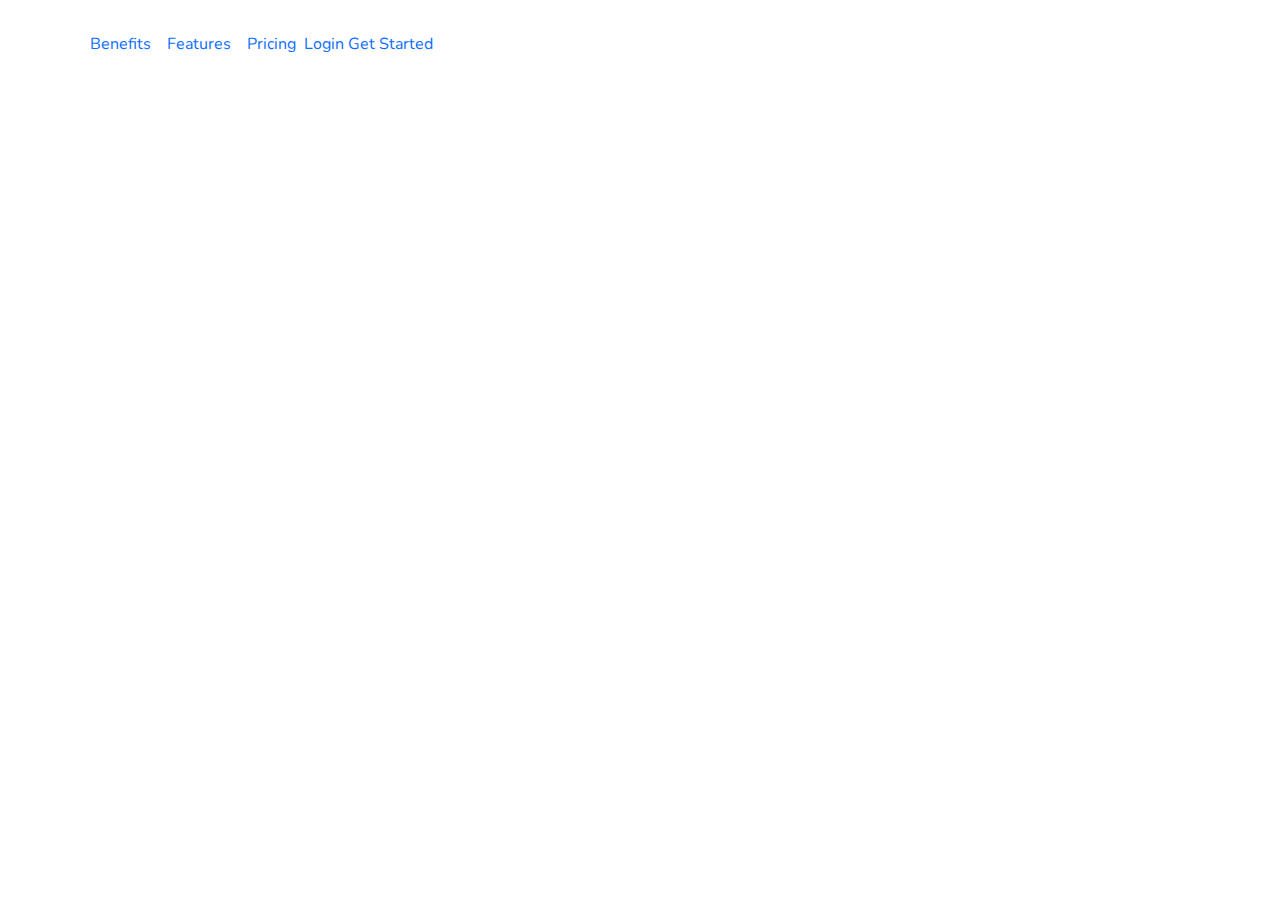
==== index.html @ 444952ab "First Commit" ====
<!DOCTYPE html>
<html lang="en">

<head>
    <meta charset="UTF-8">
    <meta http-equiv="X-UA-Compatible" content="IE=edge">
    <meta name="viewport" content="width=device-width, initial-scale=1.0">
    <title>Blue Rewards</title>
    <!-- GOOGLE FONTS -->
    <link href="https://fonts.googleapis.com" rel="preconnect" />
    <link crossorigin="" href="https://fonts.gstatic.com" rel="preconnect" />
    <link href="https://fonts.googleapis.com/css2?family=Nunito:wght@200;300;400;500;600;700;800;900&amp;display=swap"
        rel="stylesheet" />

    <!-- BOOTSTRAP -->
    <style type="text/css">
        /*!
 * Bootstrap v5.1.3 (https://getbootstrap.com/)
 * Copyright 2011-2021 The Bootstrap Authors
 * Copyright 2011-2021 Twitter, Inc.
 * Licensed under MIT (https://github.com/twbs/bootstrap/blob/main/LICENSE)
 */
        :root {
            --bs-blue: #0d6efd;
            --bs-indigo: #6610f2;
            --bs-purple: #6f42c1;
            --bs-pink: #d63384;
            --bs-red: #dc3545;
            --bs-orange: #fd7e14;
            --bs-yellow: #ffc107;
            --bs-green: #198754;
            --bs-teal: #20c997;
            --bs-cyan: #0dcaf0;
            --bs-white: #fff;
            --bs-gray: #6c757d;
            --bs-gray-dark: #343a40;
            --bs-gray-100: #f8f9fa;
            --bs-gray-200: #e9ecef;
            --bs-gray-300: #dee2e6;
            --bs-gray-400: #ced4da;
            --bs-gray-500: #adb5bd;
            --bs-gray-600: #6c757d;
            --bs-gray-700: #495057;
            --bs-gray-800: #343a40;
            --bs-gray-900: #212529;
            --bs-primary: #0d6efd;
            --bs-secondary: #6c757d;
            --bs-success: #198754;
            --bs-info: #0dcaf0;
            --bs-warning: #ffc107;
            --bs-danger: #dc3545;
            --bs-light: #f8f9fa;
            --bs-dark: #212529;
            --bs-primary-rgb: 13, 110, 253;
            --bs-secondary-rgb: 108, 117, 125;
            --bs-success-rgb: 25, 135, 84;
            --bs-info-rgb: 13, 202, 240;
            --bs-warning-rgb: 255, 193, 7;
            --bs-danger-rgb: 220, 53, 69;
            --bs-light-rgb: 248, 249, 250;
            --bs-dark-rgb: 33, 37, 41;
            --bs-white-rgb: 255, 255, 255;
            --bs-black-rgb: 0, 0, 0;
            --bs-body-color-rgb: 33, 37, 41;
            --bs-body-bg-rgb: 255, 255, 255;
            --bs-font-sans-serif: system-ui, -apple-system, "Segoe UI", Roboto, "Helvetica Neue", Arial, "Noto Sans", "Liberation Sans", sans-serif, "Apple Color Emoji", "Segoe UI Emoji", "Segoe UI Symbol", "Noto Color Emoji";
            --bs-font-monospace: SFMono-Regular, Menlo, Monaco, Consolas, "Liberation Mono", "Courier New", monospace;
            --bs-gradient: linear-gradient(180deg, rgba(255, 255, 255, 0.15), rgba(255, 255, 255, 0));
            --bs-body-font-family: var(--bs-font-sans-serif);
            --bs-body-font-size: 1rem;
            --bs-body-font-weight: 400;
            --bs-body-line-height: 1.5;
            --bs-body-color: #212529;
            --bs-body-bg: #fff
        }

        *,
        ::after,
        ::before {
            box-sizing: border-box
        }

        @media (prefers-reduced-motion:no-preference) {
            :root {
                scroll-behavior: smooth
            }
        }

        body {
            margin: 0;
            font-family: var(--bs-body-font-family);
            font-size: var(--bs-body-font-size);
            font-weight: var(--bs-body-font-weight);
            line-height: var(--bs-body-line-height);
            color: var(--bs-body-color);
            text-align: var(--bs-body-text-align);
            background-color: var(--bs-body-bg);
            -webkit-text-size-adjust: 100%;
            -webkit-tap-highlight-color: transparent
        }

        hr {
            margin: 1rem 0;
            color: inherit;
            background-color: currentColor;
            border: 0;
            opacity: .25
        }

        hr:not([size]) {
            height: 1px
        }

        .h1,
        .h2,
        .h3,
        .h4,
        .h5,
        .h6,
        h1,
        h2,
        h3,
        h4,
        h5,
        h6 {
            margin-top: 0;
            margin-bottom: .5rem;
            font-weight: 500;
            line-height: 1.2
        }

        .h1,
        h1 {
            font-size: calc(1.375rem + 1.5vw)
        }

        @media (min-width:1200px) {

            .h1,
            h1 {
                font-size: 2.5rem
            }
        }

        .h2,
        h2 {
            font-size: calc(1.325rem + .9vw)
        }

        @media (min-width:1200px) {

            .h2,
            h2 {
                font-size: 2rem
            }
        }

        .h3,
        h3 {
            font-size: calc(1.3rem + .6vw)
        }

        @media (min-width:1200px) {

            .h3,
            h3 {
                font-size: 1.75rem
            }
        }

        .h4,
        h4 {
            font-size: calc(1.275rem + .3vw)
        }

        @media (min-width:1200px) {

            .h4,
            h4 {
                font-size: 1.5rem
            }
        }

        .h5,
        h5 {
            font-size: 1.25rem
        }

        .h6,
        h6 {
            font-size: 1rem
        }

        p {
            margin-top: 0;
            margin-bottom: 1rem
        }

        abbr[data-bs-original-title],
        abbr[title] {
            -webkit-text-decoration: underline dotted;
            text-decoration: underline dotted;
            cursor: help;
            -webkit-text-decoration-skip-ink: none;
            text-decoration-skip-ink: none
        }

        address {
            margin-bottom: 1rem;
            font-style: normal;
            line-height: inherit
        }

        ol,
        ul {
            padding-left: 2rem
        }

        dl,
        ol,
        ul {
            margin-top: 0;
            margin-bottom: 1rem
        }

        ol ol,
        ol ul,
        ul ol,
        ul ul {
            margin-bottom: 0
        }

        dt {
            font-weight: 700
        }

        dd {
            margin-bottom: .5rem;
            margin-left: 0
        }

        blockquote {
            margin: 0 0 1rem
        }

        b,
        strong {
            font-weight: bolder
        }

        .small,
        small {
            font-size: .875em
        }

        .mark,
        mark {
            padding: .2em;
            background-color: #fcf8e3
        }

        sub,
        sup {
            position: relative;
            font-size: .75em;
            line-height: 0;
            vertical-align: baseline
        }

        sub {
            bottom: -.25em
        }

        sup {
            top: -.5em
        }

        a {
            color: #0d6efd;
            text-decoration: underline
        }

        a:hover {
            color: #0a58ca
        }

        a:not([href]):not([class]),
        a:not([href]):not([class]):hover {
            color: inherit;
            text-decoration: none
        }

        code,
        kbd,
        pre,
        samp {
            font-family: var(--bs-font-monospace);
            font-size: 1em;
            direction: ltr;
            unicode-bidi: bidi-override
        }

        pre {
            display: block;
            margin-top: 0;
            margin-bottom: 1rem;
            overflow: auto;
            font-size: .875em
        }

        pre code {
            font-size: inherit;
            color: inherit;
            word-break: normal
        }

        code {
            font-size: .875em;
            color: #d63384;
            word-wrap: break-word
        }

        a>code {
            color: inherit
        }

        kbd {
            padding: .2rem .4rem;
            font-size: .875em;
            color: #fff;
            background-color: #212529;
            border-radius: .2rem
        }

        kbd kbd {
            padding: 0;
            font-size: 1em;
            font-weight: 700
        }

        figure {
            margin: 0 0 1rem
        }

        img,
        svg {
            vertical-align: middle
        }

        table {
            caption-side: bottom;
            border-collapse: collapse
        }

        caption {
            padding-top: .5rem;
            padding-bottom: .5rem;
            color: #6c757d;
            text-align: left
        }

        th {
            text-align: inherit;
            text-align: -webkit-match-parent
        }

        tbody,
        td,
        tfoot,
        th,
        thead,
        tr {
            border-color: inherit;
            border-style: solid;
            border-width: 0
        }

        label {
            display: inline-block
        }

        button {
            border-radius: 0
        }

        button:focus:not(:focus-visible) {
            outline: 0
        }

        button,
        input,
        optgroup,
        select,
        textarea {
            margin: 0;
            font-family: inherit;
            font-size: inherit;
            line-height: inherit
        }

        button,
        select {
            text-transform: none
        }

        [role=button] {
            cursor: pointer
        }

        select {
            word-wrap: normal
        }

        select:disabled {
            opacity: 1
        }

        [list]::-webkit-calendar-picker-indicator {
            display: none
        }

        [type=button],
        [type=reset],
        [type=submit],
        button {
            -webkit-appearance: button
        }

        [type=button]:not(:disabled),
        [type=reset]:not(:disabled),
        [type=submit]:not(:disabled),
        button:not(:disabled) {
            cursor: pointer
        }

        ::-moz-focus-inner {
            padding: 0;
            border-style: none
        }

        textarea {
            resize: vertical
        }

        fieldset {
            min-width: 0;
            padding: 0;
            margin: 0;
            border: 0
        }

        legend {
            float: left;
            width: 100%;
            padding: 0;
            margin-bottom: .5rem;
            font-size: calc(1.275rem + .3vw);
            line-height: inherit
        }

        @media (min-width:1200px) {
            legend {
                font-size: 1.5rem
            }
        }

        legend+* {
            clear: left
        }

        ::-webkit-datetime-edit-day-field,
        ::-webkit-datetime-edit-fields-wrapper,
        ::-webkit-datetime-edit-hour-field,
        ::-webkit-datetime-edit-minute,
        ::-webkit-datetime-edit-month-field,
        ::-webkit-datetime-edit-text,
        ::-webkit-datetime-edit-year-field {
            padding: 0
        }

        ::-webkit-inner-spin-button {
            height: auto
        }

        [type=search] {
            outline-offset: -2px;
            -webkit-appearance: textfield
        }

        ::-webkit-search-decoration {
            -webkit-appearance: none
        }

        ::-webkit-color-swatch-wrapper {
            padding: 0
        }

        ::-webkit-file-upload-button {
            font: inherit
        }

        ::file-selector-button {
            font: inherit
        }

        ::-webkit-file-upload-button {
            font: inherit;
            -webkit-appearance: button
        }

        output {
            display: inline-block
        }

        iframe {
            border: 0
        }

        summary {
            display: list-item;
            cursor: pointer
        }

        progress {
            vertical-align: baseline
        }

        [hidden] {
            display: none !important
        }

        .lead {
            font-size: 1.25rem;
            font-weight: 300
        }

        .display-1 {
            font-size: calc(1.625rem + 4.5vw);
            font-weight: 300;
            line-height: 1.2
        }

        @media (min-width:1200px) {
            .display-1 {
                font-size: 5rem
            }
        }

        .display-2 {
            font-size: calc(1.575rem + 3.9vw);
            font-weight: 300;
            line-height: 1.2
        }

        @media (min-width:1200px) {
            .display-2 {
                font-size: 4.5rem
            }
        }

        .display-3 {
            font-size: calc(1.525rem + 3.3vw);
            font-weight: 300;
            line-height: 1.2
        }

        @media (min-width:1200px) {
            .display-3 {
                font-size: 4rem
            }
        }

        .display-4 {
            font-size: calc(1.475rem + 2.7vw);
            font-weight: 300;
            line-height: 1.2
        }

        @media (min-width:1200px) {
            .display-4 {
                font-size: 3.5rem
            }
        }

        .display-5 {
            font-size: calc(1.425rem + 2.1vw);
            font-weight: 300;
            line-height: 1.2
        }

        @media (min-width:1200px) {
            .display-5 {
                font-size: 3rem
            }
        }

        .display-6 {
            font-size: calc(1.375rem + 1.5vw);
            font-weight: 300;
            line-height: 1.2
        }

        @media (min-width:1200px) {
            .display-6 {
                font-size: 2.5rem
            }
        }

        .list-unstyled {
            padding-left: 0;
            list-style: none
        }

        .list-inline {
            padding-left: 0;
            list-style: none
        }

        .list-inline-item {
            display: inline-block
        }

        .list-inline-item:not(:last-child) {
            margin-right: .5rem
        }

        .initialism {
            font-size: .875em;
            text-transform: uppercase
        }

        .blockquote {
            margin-bottom: 1rem;
            font-size: 1.25rem
        }

        .blockquote>:last-child {
            margin-bottom: 0
        }

        .blockquote-footer {
            margin-top: -1rem;
            margin-bottom: 1rem;
            font-size: .875em;
            color: #6c757d
        }

        .blockquote-footer::before {
            content: "— "
        }

        .img-fluid {
            max-width: 100%;
            height: auto
        }

        .img-thumbnail {
            padding: .25rem;
            background-color: #fff;
            border: 1px solid #dee2e6;
            border-radius: .25rem;
            max-width: 100%;
            height: auto
        }

        .figure {
            display: inline-block
        }

        .figure-img {
            margin-bottom: .5rem;
            line-height: 1
        }

        .figure-caption {
            font-size: .875em;
            color: #6c757d
        }

        .container,
        .container-fluid,
        .container-lg,
        .container-md,
        .container-sm,
        .container-xl,
        .container-xxl {
            width: 100%;
            padding-right: var(--bs-gutter-x, .75rem);
            padding-left: var(--bs-gutter-x, .75rem);
            margin-right: auto;
            margin-left: auto
        }

        @media (min-width:576px) {

            .container,
            .container-sm {
                max-width: 540px
            }
        }

        @media (min-width:768px) {

            .container,
            .container-md,
            .container-sm {
                max-width: 720px
            }
        }

        @media (min-width:992px) {

            .container,
            .container-lg,
            .container-md,
            .container-sm {
                max-width: 960px
            }
        }

        @media (min-width:1200px) {

            .container,
            .container-lg,
            .container-md,
            .container-sm,
            .container-xl {
                max-width: 1140px
            }
        }

        @media (min-width:1400px) {

            .container,
            .container-lg,
            .container-md,
            .container-sm,
            .container-xl,
            .container-xxl {
                max-width: 1320px
            }
        }

        .row {
            --bs-gutter-x: 1.5rem;
            --bs-gutter-y: 0;
            display: flex;
            flex-wrap: wrap;
            margin-top: calc(-1 * var(--bs-gutter-y));
            margin-right: calc(-.5 * var(--bs-gutter-x));
            margin-left: calc(-.5 * var(--bs-gutter-x))
        }

        .row>* {
            flex-shrink: 0;
            width: 100%;
            max-width: 100%;
            padding-right: calc(var(--bs-gutter-x) * .5);
            padding-left: calc(var(--bs-gutter-x) * .5);
            margin-top: var(--bs-gutter-y)
        }

        .col {
            flex: 1 0 0%
        }

        .row-cols-auto>* {
            flex: 0 0 auto;
            width: auto
        }

        .row-cols-1>* {
            flex: 0 0 auto;
            width: 100%
        }

        .row-cols-2>* {
            flex: 0 0 auto;
            width: 50%
        }

        .row-cols-3>* {
            flex: 0 0 auto;
            width: 33.3333333333%
        }

        .row-cols-4>* {
            flex: 0 0 auto;
            width: 25%
        }

        .row-cols-5>* {
            flex: 0 0 auto;
            width: 20%
        }

        .row-cols-6>* {
            flex: 0 0 auto;
            width: 16.6666666667%
        }

        .col-auto {
            flex: 0 0 auto;
            width: auto
        }

        .col-1 {
            flex: 0 0 auto;
            width: 8.33333333%
        }

        .col-2 {
            flex: 0 0 auto;
            width: 16.66666667%
        }

        .col-3 {
            flex: 0 0 auto;
            width: 25%
        }

        .col-4 {
            flex: 0 0 auto;
            width: 33.33333333%
        }

        .col-5 {
            flex: 0 0 auto;
            width: 41.66666667%
        }

        .col-6 {
            flex: 0 0 auto;
            width: 50%
        }

        .col-7 {
            flex: 0 0 auto;
            width: 58.33333333%
        }

        .col-8 {
            flex: 0 0 auto;
            width: 66.66666667%
        }

        .col-9 {
            flex: 0 0 auto;
            width: 75%
        }

        .col-10 {
            flex: 0 0 auto;
            width: 83.33333333%
        }

        .col-11 {
            flex: 0 0 auto;
            width: 91.66666667%
        }

        .col-12 {
            flex: 0 0 auto;
            width: 100%
        }

        .offset-1 {
            margin-left: 8.33333333%
        }

        .offset-2 {
            margin-left: 16.66666667%
        }

        .offset-3 {
            margin-left: 25%
        }

        .offset-4 {
            margin-left: 33.33333333%
        }

        .offset-5 {
            margin-left: 41.66666667%
        }

        .offset-6 {
            margin-left: 50%
        }

        .offset-7 {
            margin-left: 58.33333333%
        }

        .offset-8 {
            margin-left: 66.66666667%
        }

        .offset-9 {
            margin-left: 75%
        }

        .offset-10 {
            margin-left: 83.33333333%
        }

        .offset-11 {
            margin-left: 91.66666667%
        }

        .g-0,
        .gx-0 {
            --bs-gutter-x: 0
        }

        .g-0,
        .gy-0 {
            --bs-gutter-y: 0
        }

        .g-1,
        .gx-1 {
            --bs-gutter-x: 0.25rem
        }

        .g-1,
        .gy-1 {
            --bs-gutter-y: 0.25rem
        }

        .g-2,
        .gx-2 {
            --bs-gutter-x: 0.5rem
        }

        .g-2,
        .gy-2 {
            --bs-gutter-y: 0.5rem
        }

        .g-3,
        .gx-3 {
            --bs-gutter-x: 1rem
        }

        .g-3,
        .gy-3 {
            --bs-gutter-y: 1rem
        }

        .g-4,
        .gx-4 {
            --bs-gutter-x: 1.5rem
        }

        .g-4,
        .gy-4 {
            --bs-gutter-y: 1.5rem
        }

        .g-5,
        .gx-5 {
            --bs-gutter-x: 3rem
        }

        .g-5,
        .gy-5 {
            --bs-gutter-y: 3rem
        }

        @media (min-width:576px) {
            .col-sm {
                flex: 1 0 0%
            }

            .row-cols-sm-auto>* {
                flex: 0 0 auto;
                width: auto
            }

            .row-cols-sm-1>* {
                flex: 0 0 auto;
                width: 100%
            }

            .row-cols-sm-2>* {
                flex: 0 0 auto;
                width: 50%
            }

            .row-cols-sm-3>* {
                flex: 0 0 auto;
                width: 33.3333333333%
            }

            .row-cols-sm-4>* {
                flex: 0 0 auto;
                width: 25%
            }

            .row-cols-sm-5>* {
                flex: 0 0 auto;
                width: 20%
            }

            .row-cols-sm-6>* {
                flex: 0 0 auto;
                width: 16.6666666667%
            }

            .col-sm-auto {
                flex: 0 0 auto;
                width: auto
            }

            .col-sm-1 {
                flex: 0 0 auto;
                width: 8.33333333%
            }

            .col-sm-2 {
                flex: 0 0 auto;
                width: 16.66666667%
            }

            .col-sm-3 {
                flex: 0 0 auto;
                width: 25%
            }

            .col-sm-4 {
                flex: 0 0 auto;
                width: 33.33333333%
            }

            .col-sm-5 {
                flex: 0 0 auto;
                width: 41.66666667%
            }

            .col-sm-6 {
                flex: 0 0 auto;
                width: 50%
            }

            .col-sm-7 {
                flex: 0 0 auto;
                width: 58.33333333%
            }

            .col-sm-8 {
                flex: 0 0 auto;
                width: 66.66666667%
            }

            .col-sm-9 {
                flex: 0 0 auto;
                width: 75%
            }

            .col-sm-10 {
                flex: 0 0 auto;
                width: 83.33333333%
            }

            .col-sm-11 {
                flex: 0 0 auto;
                width: 91.66666667%
            }

            .col-sm-12 {
                flex: 0 0 auto;
                width: 100%
            }

            .offset-sm-0 {
                margin-left: 0
            }

            .offset-sm-1 {
                margin-left: 8.33333333%
            }

            .offset-sm-2 {
                margin-left: 16.66666667%
            }

            .offset-sm-3 {
                margin-left: 25%
            }

            .offset-sm-4 {
                margin-left: 33.33333333%
            }

            .offset-sm-5 {
                margin-left: 41.66666667%
            }

            .offset-sm-6 {
                margin-left: 50%
            }

            .offset-sm-7 {
                margin-left: 58.33333333%
            }

            .offset-sm-8 {
                margin-left: 66.66666667%
            }

            .offset-sm-9 {
                margin-left: 75%
            }

            .offset-sm-10 {
                margin-left: 83.33333333%
            }

            .offset-sm-11 {
                margin-left: 91.66666667%
            }

            .g-sm-0,
            .gx-sm-0 {
                --bs-gutter-x: 0
            }

            .g-sm-0,
            .gy-sm-0 {
                --bs-gutter-y: 0
            }

            .g-sm-1,
            .gx-sm-1 {
                --bs-gutter-x: 0.25rem
            }

            .g-sm-1,
            .gy-sm-1 {
                --bs-gutter-y: 0.25rem
            }

            .g-sm-2,
            .gx-sm-2 {
                --bs-gutter-x: 0.5rem
            }

            .g-sm-2,
            .gy-sm-2 {
                --bs-gutter-y: 0.5rem
            }

            .g-sm-3,
            .gx-sm-3 {
                --bs-gutter-x: 1rem
            }

            .g-sm-3,
            .gy-sm-3 {
                --bs-gutter-y: 1rem
            }

            .g-sm-4,
            .gx-sm-4 {
                --bs-gutter-x: 1.5rem
            }

            .g-sm-4,
            .gy-sm-4 {
                --bs-gutter-y: 1.5rem
            }

            .g-sm-5,
            .gx-sm-5 {
                --bs-gutter-x: 3rem
            }

            .g-sm-5,
            .gy-sm-5 {
                --bs-gutter-y: 3rem
            }
        }

        @media (min-width:768px) {
            .col-md {
                flex: 1 0 0%
            }

            .row-cols-md-auto>* {
                flex: 0 0 auto;
                width: auto
            }

            .row-cols-md-1>* {
                flex: 0 0 auto;
                width: 100%
            }

            .row-cols-md-2>* {
                flex: 0 0 auto;
                width: 50%
            }

            .row-cols-md-3>* {
                flex: 0 0 auto;
                width: 33.3333333333%
            }

            .row-cols-md-4>* {
                flex: 0 0 auto;
                width: 25%
            }

            .row-cols-md-5>* {
                flex: 0 0 auto;
                width: 20%
            }

            .row-cols-md-6>* {
                flex: 0 0 auto;
                width: 16.6666666667%
            }

            .col-md-auto {
                flex: 0 0 auto;
                width: auto
            }

            .col-md-1 {
                flex: 0 0 auto;
                width: 8.33333333%
            }

            .col-md-2 {
                flex: 0 0 auto;
                width: 16.66666667%
            }

            .col-md-3 {
                flex: 0 0 auto;
                width: 25%
            }

            .col-md-4 {
                flex: 0 0 auto;
                width: 33.33333333%
            }

            .col-md-5 {
                flex: 0 0 auto;
                width: 41.66666667%
            }

            .col-md-6 {
                flex: 0 0 auto;
                width: 50%
            }

            .col-md-7 {
                flex: 0 0 auto;
                width: 58.33333333%
            }

            .col-md-8 {
                flex: 0 0 auto;
                width: 66.66666667%
            }

            .col-md-9 {
                flex: 0 0 auto;
                width: 75%
            }

            .col-md-10 {
                flex: 0 0 auto;
                width: 83.33333333%
            }

            .col-md-11 {
                flex: 0 0 auto;
                width: 91.66666667%
            }

            .col-md-12 {
                flex: 0 0 auto;
                width: 100%
            }

            .offset-md-0 {
                margin-left: 0
            }

            .offset-md-1 {
                margin-left: 8.33333333%
            }

            .offset-md-2 {
                margin-left: 16.66666667%
            }

            .offset-md-3 {
                margin-left: 25%
            }

            .offset-md-4 {
                margin-left: 33.33333333%
            }

            .offset-md-5 {
                margin-left: 41.66666667%
            }

            .offset-md-6 {
                margin-left: 50%
            }

            .offset-md-7 {
                margin-left: 58.33333333%
            }

            .offset-md-8 {
                margin-left: 66.66666667%
            }

            .offset-md-9 {
                margin-left: 75%
            }

            .offset-md-10 {
                margin-left: 83.33333333%
            }

            .offset-md-11 {
                margin-left: 91.66666667%
            }

            .g-md-0,
            .gx-md-0 {
                --bs-gutter-x: 0
            }

            .g-md-0,
            .gy-md-0 {
                --bs-gutter-y: 0
            }

            .g-md-1,
            .gx-md-1 {
                --bs-gutter-x: 0.25rem
            }

            .g-md-1,
            .gy-md-1 {
                --bs-gutter-y: 0.25rem
            }

            .g-md-2,
            .gx-md-2 {
                --bs-gutter-x: 0.5rem
            }

            .g-md-2,
            .gy-md-2 {
                --bs-gutter-y: 0.5rem
            }

            .g-md-3,
            .gx-md-3 {
                --bs-gutter-x: 1rem
            }

            .g-md-3,
            .gy-md-3 {
                --bs-gutter-y: 1rem
            }

            .g-md-4,
            .gx-md-4 {
                --bs-gutter-x: 1.5rem
            }

            .g-md-4,
            .gy-md-4 {
                --bs-gutter-y: 1.5rem
            }

            .g-md-5,
            .gx-md-5 {
                --bs-gutter-x: 3rem
            }

            .g-md-5,
            .gy-md-5 {
                --bs-gutter-y: 3rem
            }
        }

        @media (min-width:992px) {
            .col-lg {
                flex: 1 0 0%
            }

            .row-cols-lg-auto>* {
                flex: 0 0 auto;
                width: auto
            }

            .row-cols-lg-1>* {
                flex: 0 0 auto;
                width: 100%
            }

            .row-cols-lg-2>* {
                flex: 0 0 auto;
                width: 50%
            }

            .row-cols-lg-3>* {
                flex: 0 0 auto;
                width: 33.3333333333%
            }

            .row-cols-lg-4>* {
                flex: 0 0 auto;
                width: 25%
            }

            .row-cols-lg-5>* {
                flex: 0 0 auto;
                width: 20%
            }

            .row-cols-lg-6>* {
                flex: 0 0 auto;
                width: 16.6666666667%
            }

            .col-lg-auto {
                flex: 0 0 auto;
                width: auto
            }

            .col-lg-1 {
                flex: 0 0 auto;
                width: 8.33333333%
            }

            .col-lg-2 {
                flex: 0 0 auto;
                width: 16.66666667%
            }

            .col-lg-3 {
                flex: 0 0 auto;
                width: 25%
            }

            .col-lg-4 {
                flex: 0 0 auto;
                width: 33.33333333%
            }

            .col-lg-5 {
                flex: 0 0 auto;
                width: 41.66666667%
            }

            .col-lg-6 {
                flex: 0 0 auto;
                width: 50%
            }

            .col-lg-7 {
                flex: 0 0 auto;
                width: 58.33333333%
            }

            .col-lg-8 {
                flex: 0 0 auto;
                width: 66.66666667%
            }

            .col-lg-9 {
                flex: 0 0 auto;
                width: 75%
            }

            .col-lg-10 {
                flex: 0 0 auto;
                width: 83.33333333%
            }

            .col-lg-11 {
                flex: 0 0 auto;
                width: 91.66666667%
            }

            .col-lg-12 {
                flex: 0 0 auto;
                width: 100%
            }

            .offset-lg-0 {
                margin-left: 0
            }

            .offset-lg-1 {
                margin-left: 8.33333333%
            }

            .offset-lg-2 {
                margin-left: 16.66666667%
            }

            .offset-lg-3 {
                margin-left: 25%
            }

            .offset-lg-4 {
                margin-left: 33.33333333%
            }

            .offset-lg-5 {
                margin-left: 41.66666667%
            }

            .offset-lg-6 {
                margin-left: 50%
            }

            .offset-lg-7 {
                margin-left: 58.33333333%
            }

            .offset-lg-8 {
                margin-left: 66.66666667%
            }

            .offset-lg-9 {
                margin-left: 75%
            }

            .offset-lg-10 {
                margin-left: 83.33333333%
            }

            .offset-lg-11 {
                margin-left: 91.66666667%
            }

            .g-lg-0,
            .gx-lg-0 {
                --bs-gutter-x: 0
            }

            .g-lg-0,
            .gy-lg-0 {
                --bs-gutter-y: 0
            }

            .g-lg-1,
            .gx-lg-1 {
                --bs-gutter-x: 0.25rem
            }

            .g-lg-1,
            .gy-lg-1 {
                --bs-gutter-y: 0.25rem
            }

            .g-lg-2,
            .gx-lg-2 {
                --bs-gutter-x: 0.5rem
            }

            .g-lg-2,
            .gy-lg-2 {
                --bs-gutter-y: 0.5rem
            }

            .g-lg-3,
            .gx-lg-3 {
                --bs-gutter-x: 1rem
            }

            .g-lg-3,
            .gy-lg-3 {
                --bs-gutter-y: 1rem
            }

            .g-lg-4,
            .gx-lg-4 {
                --bs-gutter-x: 1.5rem
            }

            .g-lg-4,
            .gy-lg-4 {
                --bs-gutter-y: 1.5rem
            }

            .g-lg-5,
            .gx-lg-5 {
                --bs-gutter-x: 3rem
            }

            .g-lg-5,
            .gy-lg-5 {
                --bs-gutter-y: 3rem
            }
        }

        @media (min-width:1200px) {
            .col-xl {
                flex: 1 0 0%
            }

            .row-cols-xl-auto>* {
                flex: 0 0 auto;
                width: auto
            }

            .row-cols-xl-1>* {
                flex: 0 0 auto;
                width: 100%
            }

            .row-cols-xl-2>* {
                flex: 0 0 auto;
                width: 50%
            }

            .row-cols-xl-3>* {
                flex: 0 0 auto;
                width: 33.3333333333%
            }

            .row-cols-xl-4>* {
                flex: 0 0 auto;
                width: 25%
            }

            .row-cols-xl-5>* {
                flex: 0 0 auto;
                width: 20%
            }

            .row-cols-xl-6>* {
                flex: 0 0 auto;
                width: 16.6666666667%
            }

            .col-xl-auto {
                flex: 0 0 auto;
                width: auto
            }

            .col-xl-1 {
                flex: 0 0 auto;
                width: 8.33333333%
            }

            .col-xl-2 {
                flex: 0 0 auto;
                width: 16.66666667%
            }

            .col-xl-3 {
                flex: 0 0 auto;
                width: 25%
            }

            .col-xl-4 {
                flex: 0 0 auto;
                width: 33.33333333%
            }

            .col-xl-5 {
                flex: 0 0 auto;
                width: 41.66666667%
            }

            .col-xl-6 {
                flex: 0 0 auto;
                width: 50%
            }

            .col-xl-7 {
                flex: 0 0 auto;
                width: 58.33333333%
            }

            .col-xl-8 {
                flex: 0 0 auto;
                width: 66.66666667%
            }

            .col-xl-9 {
                flex: 0 0 auto;
                width: 75%
            }

            .col-xl-10 {
                flex: 0 0 auto;
                width: 83.33333333%
            }

            .col-xl-11 {
                flex: 0 0 auto;
                width: 91.66666667%
            }

            .col-xl-12 {
                flex: 0 0 auto;
                width: 100%
            }

            .offset-xl-0 {
                margin-left: 0
            }

            .offset-xl-1 {
                margin-left: 8.33333333%
            }

            .offset-xl-2 {
                margin-left: 16.66666667%
            }

            .offset-xl-3 {
                margin-left: 25%
            }

            .offset-xl-4 {
                margin-left: 33.33333333%
            }

            .offset-xl-5 {
                margin-left: 41.66666667%
            }

            .offset-xl-6 {
                margin-left: 50%
            }

            .offset-xl-7 {
                margin-left: 58.33333333%
            }

            .offset-xl-8 {
                margin-left: 66.66666667%
            }

            .offset-xl-9 {
                margin-left: 75%
            }

            .offset-xl-10 {
                margin-left: 83.33333333%
            }

            .offset-xl-11 {
                margin-left: 91.66666667%
            }

            .g-xl-0,
            .gx-xl-0 {
                --bs-gutter-x: 0
            }

            .g-xl-0,
            .gy-xl-0 {
                --bs-gutter-y: 0
            }

            .g-xl-1,
            .gx-xl-1 {
                --bs-gutter-x: 0.25rem
            }

            .g-xl-1,
            .gy-xl-1 {
                --bs-gutter-y: 0.25rem
            }

            .g-xl-2,
            .gx-xl-2 {
                --bs-gutter-x: 0.5rem
            }

            .g-xl-2,
            .gy-xl-2 {
                --bs-gutter-y: 0.5rem
            }

            .g-xl-3,
            .gx-xl-3 {
                --bs-gutter-x: 1rem
            }

            .g-xl-3,
            .gy-xl-3 {
                --bs-gutter-y: 1rem
            }

            .g-xl-4,
            .gx-xl-4 {
                --bs-gutter-x: 1.5rem
            }

            .g-xl-4,
            .gy-xl-4 {
                --bs-gutter-y: 1.5rem
            }

            .g-xl-5,
            .gx-xl-5 {
                --bs-gutter-x: 3rem
            }

            .g-xl-5,
            .gy-xl-5 {
                --bs-gutter-y: 3rem
            }
        }

        @media (min-width:1400px) {
            .col-xxl {
                flex: 1 0 0%
            }

            .row-cols-xxl-auto>* {
                flex: 0 0 auto;
                width: auto
            }

            .row-cols-xxl-1>* {
                flex: 0 0 auto;
                width: 100%
            }

            .row-cols-xxl-2>* {
                flex: 0 0 auto;
                width: 50%
            }

            .row-cols-xxl-3>* {
                flex: 0 0 auto;
                width: 33.3333333333%
            }

            .row-cols-xxl-4>* {
                flex: 0 0 auto;
                width: 25%
            }

            .row-cols-xxl-5>* {
                flex: 0 0 auto;
                width: 20%
            }

            .row-cols-xxl-6>* {
                flex: 0 0 auto;
                width: 16.6666666667%
            }

            .col-xxl-auto {
                flex: 0 0 auto;
                width: auto
            }

            .col-xxl-1 {
                flex: 0 0 auto;
                width: 8.33333333%
            }

            .col-xxl-2 {
                flex: 0 0 auto;
                width: 16.66666667%
            }

            .col-xxl-3 {
                flex: 0 0 auto;
                width: 25%
            }

            .col-xxl-4 {
                flex: 0 0 auto;
                width: 33.33333333%
            }

            .col-xxl-5 {
                flex: 0 0 auto;
                width: 41.66666667%
            }

            .col-xxl-6 {
                flex: 0 0 auto;
                width: 50%
            }

            .col-xxl-7 {
                flex: 0 0 auto;
                width: 58.33333333%
            }

            .col-xxl-8 {
                flex: 0 0 auto;
                width: 66.66666667%
            }

            .col-xxl-9 {
                flex: 0 0 auto;
                width: 75%
            }

            .col-xxl-10 {
                flex: 0 0 auto;
                width: 83.33333333%
            }

            .col-xxl-11 {
                flex: 0 0 auto;
                width: 91.66666667%
            }

            .col-xxl-12 {
                flex: 0 0 auto;
                width: 100%
            }

            .offset-xxl-0 {
                margin-left: 0
            }

            .offset-xxl-1 {
                margin-left: 8.33333333%
            }

            .offset-xxl-2 {
                margin-left: 16.66666667%
            }

            .offset-xxl-3 {
                margin-left: 25%
            }

            .offset-xxl-4 {
                margin-left: 33.33333333%
            }

            .offset-xxl-5 {
                margin-left: 41.66666667%
            }

            .offset-xxl-6 {
                margin-left: 50%
            }

            .offset-xxl-7 {
                margin-left: 58.33333333%
            }

            .offset-xxl-8 {
                margin-left: 66.66666667%
            }

            .offset-xxl-9 {
                margin-left: 75%
            }

            .offset-xxl-10 {
                margin-left: 83.33333333%
            }

            .offset-xxl-11 {
                margin-left: 91.66666667%
            }

            .g-xxl-0,
            .gx-xxl-0 {
                --bs-gutter-x: 0
            }

            .g-xxl-0,
            .gy-xxl-0 {
                --bs-gutter-y: 0
            }

            .g-xxl-1,
            .gx-xxl-1 {
                --bs-gutter-x: 0.25rem
            }

            .g-xxl-1,
            .gy-xxl-1 {
                --bs-gutter-y: 0.25rem
            }

            .g-xxl-2,
            .gx-xxl-2 {
                --bs-gutter-x: 0.5rem
            }

            .g-xxl-2,
            .gy-xxl-2 {
                --bs-gutter-y: 0.5rem
            }

            .g-xxl-3,
            .gx-xxl-3 {
                --bs-gutter-x: 1rem
            }

            .g-xxl-3,
            .gy-xxl-3 {
                --bs-gutter-y: 1rem
            }

            .g-xxl-4,
            .gx-xxl-4 {
                --bs-gutter-x: 1.5rem
            }

            .g-xxl-4,
            .gy-xxl-4 {
                --bs-gutter-y: 1.5rem
            }

            .g-xxl-5,
            .gx-xxl-5 {
                --bs-gutter-x: 3rem
            }

            .g-xxl-5,
            .gy-xxl-5 {
                --bs-gutter-y: 3rem
            }
        }

        .table {
            --bs-table-bg: transparent;
            --bs-table-accent-bg: transparent;
            --bs-table-striped-color: #212529;
            --bs-table-striped-bg: rgba(0, 0, 0, 0.05);
            --bs-table-active-color: #212529;
            --bs-table-active-bg: rgba(0, 0, 0, 0.1);
            --bs-table-hover-color: #212529;
            --bs-table-hover-bg: rgba(0, 0, 0, 0.075);
            width: 100%;
            margin-bottom: 1rem;
            color: #212529;
            vertical-align: top;
            border-color: #dee2e6
        }

        .table>:not(caption)>*>* {
            padding: .5rem .5rem;
            background-color: var(--bs-table-bg);
            border-bottom-width: 1px;
            box-shadow: inset 0 0 0 9999px var(--bs-table-accent-bg)
        }

        .table>tbody {
            vertical-align: inherit
        }

        .table>thead {
            vertical-align: bottom
        }

        .table>:not(:first-child) {
            border-top: 2px solid currentColor
        }

        .caption-top {
            caption-side: top
        }

        .table-sm>:not(caption)>*>* {
            padding: .25rem .25rem
        }

        .table-bordered>:not(caption)>* {
            border-width: 1px 0
        }

        .table-bordered>:not(caption)>*>* {
            border-width: 0 1px
        }

        .table-borderless>:not(caption)>*>* {
            border-bottom-width: 0
        }

        .table-borderless>:not(:first-child) {
            border-top-width: 0
        }

        .table-striped>tbody>tr:nth-of-type(odd)>* {
            --bs-table-accent-bg: var(--bs-table-striped-bg);
            color: var(--bs-table-striped-color)
        }

        .table-active {
            --bs-table-accent-bg: var(--bs-table-active-bg);
            color: var(--bs-table-active-color)
        }

        .table-hover>tbody>tr:hover>* {
            --bs-table-accent-bg: var(--bs-table-hover-bg);
            color: var(--bs-table-hover-color)
        }

        .table-primary {
            --bs-table-bg: #cfe2ff;
            --bs-table-striped-bg: #c5d7f2;
            --bs-table-striped-color: #000;
            --bs-table-active-bg: #bacbe6;
            --bs-table-active-color: #000;
            --bs-table-hover-bg: #bfd1ec;
            --bs-table-hover-color: #000;
            color: #000;
            border-color: #bacbe6
        }

        .table-secondary {
            --bs-table-bg: #e2e3e5;
            --bs-table-striped-bg: #d7d8da;
            --bs-table-striped-color: #000;
            --bs-table-active-bg: #cbccce;
            --bs-table-active-color: #000;
            --bs-table-hover-bg: #d1d2d4;
            --bs-table-hover-color: #000;
            color: #000;
            border-color: #cbccce
        }

        .table-success {
            --bs-table-bg: #d1e7dd;
            --bs-table-striped-bg: #c7dbd2;
            --bs-table-striped-color: #000;
            --bs-table-active-bg: #bcd0c7;
            --bs-table-active-color: #000;
            --bs-table-hover-bg: #c1d6cc;
            --bs-table-hover-color: #000;
            color: #000;
            border-color: #bcd0c7
        }

        .table-info {
            --bs-table-bg: #cff4fc;
            --bs-table-striped-bg: #c5e8ef;
            --bs-table-striped-color: #000;
            --bs-table-active-bg: #badce3;
            --bs-table-active-color: #000;
            --bs-table-hover-bg: #bfe2e9;
            --bs-table-hover-color: #000;
            color: #000;
            border-color: #badce3
        }

        .table-warning {
            --bs-table-bg: #fff3cd;
            --bs-table-striped-bg: #f2e7c3;
            --bs-table-striped-color: #000;
            --bs-table-active-bg: #e6dbb9;
            --bs-table-active-color: #000;
            --bs-table-hover-bg: #ece1be;
            --bs-table-hover-color: #000;
            color: #000;
            border-color: #e6dbb9
        }

        .table-danger {
            --bs-table-bg: #f8d7da;
            --bs-table-striped-bg: #eccccf;
            --bs-table-striped-color: #000;
            --bs-table-active-bg: #dfc2c4;
            --bs-table-active-color: #000;
            --bs-table-hover-bg: #e5c7ca;
            --bs-table-hover-color: #000;
            color: #000;
            border-color: #dfc2c4
        }

        .table-light {
            --bs-table-bg: #f8f9fa;
            --bs-table-striped-bg: #ecedee;
            --bs-table-striped-color: #000;
            --bs-table-active-bg: #dfe0e1;
            --bs-table-active-color: #000;
            --bs-table-hover-bg: #e5e6e7;
            --bs-table-hover-color: #000;
            color: #000;
            border-color: #dfe0e1
        }

        .table-dark {
            --bs-table-bg: #212529;
            --bs-table-striped-bg: #2c3034;
            --bs-table-striped-color: #fff;
            --bs-table-active-bg: #373b3e;
            --bs-table-active-color: #fff;
            --bs-table-hover-bg: #323539;
            --bs-table-hover-color: #fff;
            color: #fff;
            border-color: #373b3e
        }

        .table-responsive {
            overflow-x: auto;
            -webkit-overflow-scrolling: touch
        }

        @media (max-width:575.98px) {
            .table-responsive-sm {
                overflow-x: auto;
                -webkit-overflow-scrolling: touch
            }
        }

        @media (max-width:767.98px) {
            .table-responsive-md {
                overflow-x: auto;
                -webkit-overflow-scrolling: touch
            }
        }

        @media (max-width:991.98px) {
            .table-responsive-lg {
                overflow-x: auto;
                -webkit-overflow-scrolling: touch
            }
        }

        @media (max-width:1199.98px) {
            .table-responsive-xl {
                overflow-x: auto;
                -webkit-overflow-scrolling: touch
            }
        }

        @media (max-width:1399.98px) {
            .table-responsive-xxl {
                overflow-x: auto;
                -webkit-overflow-scrolling: touch
            }
        }

        .form-label {
            margin-bottom: .5rem
        }

        .col-form-label {
            padding-top: calc(.375rem + 1px);
            padding-bottom: calc(.375rem + 1px);
            margin-bottom: 0;
            font-size: inherit;
            line-height: 1.5
        }

        .col-form-label-lg {
            padding-top: calc(.5rem + 1px);
            padding-bottom: calc(.5rem + 1px);
            font-size: 1.25rem
        }

        .col-form-label-sm {
            padding-top: calc(.25rem + 1px);
            padding-bottom: calc(.25rem + 1px);
            font-size: .875rem
        }

        .form-text {
            margin-top: .25rem;
            font-size: .875em;
            color: #6c757d
        }

        .form-control {
            display: block;
            width: 100%;
            padding: .375rem .75rem;
            font-size: 1rem;
            font-weight: 400;
            line-height: 1.5;
            color: #212529;
            background-color: #fff;
            background-clip: padding-box;
            border: 1px solid #ced4da;
            -webkit-appearance: none;
            -moz-appearance: none;
            appearance: none;
            border-radius: .25rem;
            transition: border-color .15s ease-in-out, box-shadow .15s ease-in-out
        }

        @media (prefers-reduced-motion:reduce) {
            .form-control {
                transition: none
            }
        }

        .form-control[type=file] {
            overflow: hidden
        }

        .form-control[type=file]:not(:disabled):not([readonly]) {
            cursor: pointer
        }

        .form-control:focus {
            color: #212529;
            background-color: #fff;
            border-color: #86b7fe;
            outline: 0;
            box-shadow: 0 0 0 .25rem rgba(13, 110, 253, .25)
        }

        .form-control::-webkit-date-and-time-value {
            height: 1.5em
        }

        .form-control::-moz-placeholder {
            color: #6c757d;
            opacity: 1
        }

        .form-control::placeholder {
            color: #6c757d;
            opacity: 1
        }

        .form-control:disabled,
        .form-control[readonly] {
            background-color: #e9ecef;
            opacity: 1
        }

        .form-control::-webkit-file-upload-button {
            padding: .375rem .75rem;
            margin: -.375rem -.75rem;
            -webkit-margin-end: .75rem;
            margin-inline-end: .75rem;
            color: #212529;
            background-color: #e9ecef;
            pointer-events: none;
            border-color: inherit;
            border-style: solid;
            border-width: 0;
            border-inline-end-width: 1px;
            border-radius: 0;
            -webkit-transition: color .15s ease-in-out, background-color .15s ease-in-out, border-color .15s ease-in-out, box-shadow .15s ease-in-out;
            transition: color .15s ease-in-out, background-color .15s ease-in-out, border-color .15s ease-in-out, box-shadow .15s ease-in-out
        }

        .form-control::file-selector-button {
            padding: .375rem .75rem;
            margin: -.375rem -.75rem;
            -webkit-margin-end: .75rem;
            margin-inline-end: .75rem;
            color: #212529;
            background-color: #e9ecef;
            pointer-events: none;
            border-color: inherit;
            border-style: solid;
            border-width: 0;
            border-inline-end-width: 1px;
            border-radius: 0;
            transition: color .15s ease-in-out, background-color .15s ease-in-out, border-color .15s ease-in-out, box-shadow .15s ease-in-out
        }

        @media (prefers-reduced-motion:reduce) {
            .form-control::-webkit-file-upload-button {
                -webkit-transition: none;
                transition: none
            }

            .form-control::file-selector-button {
                transition: none
            }
        }

        .form-control:hover:not(:disabled):not([readonly])::-webkit-file-upload-button {
            background-color: #dde0e3
        }

        .form-control:hover:not(:disabled):not([readonly])::file-selector-button {
            background-color: #dde0e3
        }

        .form-control::-webkit-file-upload-button {
            padding: .375rem .75rem;
            margin: -.375rem -.75rem;
            -webkit-margin-end: .75rem;
            margin-inline-end: .75rem;
            color: #212529;
            background-color: #e9ecef;
            pointer-events: none;
            border-color: inherit;
            border-style: solid;
            border-width: 0;
            border-inline-end-width: 1px;
            border-radius: 0;
            -webkit-transition: color .15s ease-in-out, background-color .15s ease-in-out, border-color .15s ease-in-out, box-shadow .15s ease-in-out;
            transition: color .15s ease-in-out, background-color .15s ease-in-out, border-color .15s ease-in-out, box-shadow .15s ease-in-out
        }

        @media (prefers-reduced-motion:reduce) {
            .form-control::-webkit-file-upload-button {
                -webkit-transition: none;
                transition: none
            }
        }

        .form-control:hover:not(:disabled):not([readonly])::-webkit-file-upload-button {
            background-color: #dde0e3
        }

        .form-control-plaintext {
            display: block;
            width: 100%;
            padding: .375rem 0;
            margin-bottom: 0;
            line-height: 1.5;
            color: #212529;
            background-color: transparent;
            border: solid transparent;
            border-width: 1px 0
        }

        .form-control-plaintext.form-control-lg,
        .form-control-plaintext.form-control-sm {
            padding-right: 0;
            padding-left: 0
        }

        .form-control-sm {
            min-height: calc(1.5em + .5rem + 2px);
            padding: .25rem .5rem;
            font-size: .875rem;
            border-radius: .2rem
        }

        .form-control-sm::-webkit-file-upload-button {
            padding: .25rem .5rem;
            margin: -.25rem -.5rem;
            -webkit-margin-end: .5rem;
            margin-inline-end: .5rem
        }

        .form-control-sm::file-selector-button {
            padding: .25rem .5rem;
            margin: -.25rem -.5rem;
            -webkit-margin-end: .5rem;
            margin-inline-end: .5rem
        }

        .form-control-sm::-webkit-file-upload-button {
            padding: .25rem .5rem;
            margin: -.25rem -.5rem;
            -webkit-margin-end: .5rem;
            margin-inline-end: .5rem
        }

        .form-control-lg {
            min-height: calc(1.5em + 1rem + 2px);
            padding: .5rem 1rem;
            font-size: 1.25rem;
            border-radius: .3rem
        }

        .form-control-lg::-webkit-file-upload-button {
            padding: .5rem 1rem;
            margin: -.5rem -1rem;
            -webkit-margin-end: 1rem;
            margin-inline-end: 1rem
        }

        .form-control-lg::file-selector-button {
            padding: .5rem 1rem;
            margin: -.5rem -1rem;
            -webkit-margin-end: 1rem;
            margin-inline-end: 1rem
        }

        .form-control-lg::-webkit-file-upload-button {
            padding: .5rem 1rem;
            margin: -.5rem -1rem;
            -webkit-margin-end: 1rem;
            margin-inline-end: 1rem
        }

        textarea.form-control {
            min-height: calc(1.5em + .75rem + 2px)
        }

        textarea.form-control-sm {
            min-height: calc(1.5em + .5rem + 2px)
        }

        textarea.form-control-lg {
            min-height: calc(1.5em + 1rem + 2px)
        }

        .form-control-color {
            width: 3rem;
            height: auto;
            padding: .375rem
        }

        .form-control-color:not(:disabled):not([readonly]) {
            cursor: pointer
        }

        .form-control-color::-moz-color-swatch {
            height: 1.5em;
            border-radius: .25rem
        }

        .form-control-color::-webkit-color-swatch {
            height: 1.5em;
            border-radius: .25rem
        }

        .form-select {
            display: block;
            width: 100%;
            padding: .375rem 2.25rem .375rem .75rem;
            -moz-padding-start: calc(0.75rem - 3px);
            font-size: 1rem;
            font-weight: 400;
            line-height: 1.5;
            color: #212529;
            background-color: #fff;
            background-image: url("data:image/svg+xml,%3csvg xmlns='http://www.w3.org/2000/svg' viewBox='0 0 16 16'%3e%3cpath fill='none' stroke='%23343a40' stroke-linecap='round' stroke-linejoin='round' stroke-width='2' d='M2 5l6 6 6-6'/%3e%3c/svg%3e");
            background-repeat: no-repeat;
            background-position: right .75rem center;
            background-size: 16px 12px;
            border: 1px solid #ced4da;
            border-radius: .25rem;
            transition: border-color .15s ease-in-out, box-shadow .15s ease-in-out;
            -webkit-appearance: none;
            -moz-appearance: none;
            appearance: none
        }

        @media (prefers-reduced-motion:reduce) {
            .form-select {
                transition: none
            }
        }

        .form-select:focus {
            border-color: #86b7fe;
            outline: 0;
            box-shadow: 0 0 0 .25rem rgba(13, 110, 253, .25)
        }

        .form-select[multiple],
        .form-select[size]:not([size="1"]) {
            padding-right: .75rem;
            background-image: none
        }

        .form-select:disabled {
            background-color: #e9ecef
        }

        .form-select:-moz-focusring {
            color: transparent;
            text-shadow: 0 0 0 #212529
        }

        .form-select-sm {
            padding-top: .25rem;
            padding-bottom: .25rem;
            padding-left: .5rem;
            font-size: .875rem;
            border-radius: .2rem
        }

        .form-select-lg {
            padding-top: .5rem;
            padding-bottom: .5rem;
            padding-left: 1rem;
            font-size: 1.25rem;
            border-radius: .3rem
        }

        .form-check {
            display: block;
            min-height: 1.5rem;
            padding-left: 1.5em;
            margin-bottom: .125rem
        }

        .form-check .form-check-input {
            float: left;
            margin-left: -1.5em
        }

        .form-check-input {
            width: 1em;
            height: 1em;
            margin-top: .25em;
            vertical-align: top;
            background-color: #fff;
            background-repeat: no-repeat;
            background-position: center;
            background-size: contain;
            border: 1px solid rgba(0, 0, 0, .25);
            -webkit-appearance: none;
            -moz-appearance: none;
            appearance: none;
            -webkit-print-color-adjust: exact;
            color-adjust: exact
        }

        .form-check-input[type=checkbox] {
            border-radius: .25em
        }

        .form-check-input[type=radio] {
            border-radius: 50%
        }

        .form-check-input:active {
            filter: brightness(90%)
        }

        .form-check-input:focus {
            border-color: #86b7fe;
            outline: 0;
            box-shadow: 0 0 0 .25rem rgba(13, 110, 253, .25)
        }

        .form-check-input:checked {
            background-color: #0d6efd;
            border-color: #0d6efd
        }

        .form-check-input:checked[type=checkbox] {
            background-image: url("data:image/svg+xml,%3csvg xmlns='http://www.w3.org/2000/svg' viewBox='0 0 20 20'%3e%3cpath fill='none' stroke='%23fff' stroke-linecap='round' stroke-linejoin='round' stroke-width='3' d='M6 10l3 3l6-6'/%3e%3c/svg%3e")
        }

        .form-check-input:checked[type=radio] {
            background-image: url("data:image/svg+xml,%3csvg xmlns='http://www.w3.org/2000/svg' viewBox='-4 -4 8 8'%3e%3ccircle r='2' fill='%23fff'/%3e%3c/svg%3e")
        }

        .form-check-input[type=checkbox]:indeterminate {
            background-color: #0d6efd;
            border-color: #0d6efd;
            background-image: url("data:image/svg+xml,%3csvg xmlns='http://www.w3.org/2000/svg' viewBox='0 0 20 20'%3e%3cpath fill='none' stroke='%23fff' stroke-linecap='round' stroke-linejoin='round' stroke-width='3' d='M6 10h8'/%3e%3c/svg%3e")
        }

        .form-check-input:disabled {
            pointer-events: none;
            filter: none;
            opacity: .5
        }

        .form-check-input:disabled~.form-check-label,
        .form-check-input[disabled]~.form-check-label {
            opacity: .5
        }

        .form-switch {
            padding-left: 2.5em
        }

        .form-switch .form-check-input {
            width: 2em;
            margin-left: -2.5em;
            background-image: url("data:image/svg+xml,%3csvg xmlns='http://www.w3.org/2000/svg' viewBox='-4 -4 8 8'%3e%3ccircle r='3' fill='rgba%280, 0, 0, 0.25%29'/%3e%3c/svg%3e");
            background-position: left center;
            border-radius: 2em;
            transition: background-position .15s ease-in-out
        }

        @media (prefers-reduced-motion:reduce) {
            .form-switch .form-check-input {
                transition: none
            }
        }

        .form-switch .form-check-input:focus {
            background-image: url("data:image/svg+xml,%3csvg xmlns='http://www.w3.org/2000/svg' viewBox='-4 -4 8 8'%3e%3ccircle r='3' fill='%2386b7fe'/%3e%3c/svg%3e")
        }

        .form-switch .form-check-input:checked {
            background-position: right center;
            background-image: url("data:image/svg+xml,%3csvg xmlns='http://www.w3.org/2000/svg' viewBox='-4 -4 8 8'%3e%3ccircle r='3' fill='%23fff'/%3e%3c/svg%3e")
        }

        .form-check-inline {
            display: inline-block;
            margin-right: 1rem
        }

        .btn-check {
            position: absolute;
            clip: rect(0, 0, 0, 0);
            pointer-events: none
        }

        .btn-check:disabled+.btn,
        .btn-check[disabled]+.btn {
            pointer-events: none;
            filter: none;
            opacity: .65
        }

        .form-range {
            width: 100%;
            height: 1.5rem;
            padding: 0;
            background-color: transparent;
            -webkit-appearance: none;
            -moz-appearance: none;
            appearance: none
        }

        .form-range:focus {
            outline: 0
        }

        .form-range:focus::-webkit-slider-thumb {
            box-shadow: 0 0 0 1px #fff, 0 0 0 .25rem rgba(13, 110, 253, .25)
        }

        .form-range:focus::-moz-range-thumb {
            box-shadow: 0 0 0 1px #fff, 0 0 0 .25rem rgba(13, 110, 253, .25)
        }

        .form-range::-moz-focus-outer {
            border: 0
        }

        .form-range::-webkit-slider-thumb {
            width: 1rem;
            height: 1rem;
            margin-top: -.25rem;
            background-color: #0d6efd;
            border: 0;
            border-radius: 1rem;
            -webkit-transition: background-color .15s ease-in-out, border-color .15s ease-in-out, box-shadow .15s ease-in-out;
            transition: background-color .15s ease-in-out, border-color .15s ease-in-out, box-shadow .15s ease-in-out;
            -webkit-appearance: none;
            appearance: none
        }

        @media (prefers-reduced-motion:reduce) {
            .form-range::-webkit-slider-thumb {
                -webkit-transition: none;
                transition: none
            }
        }

        .form-range::-webkit-slider-thumb:active {
            background-color: #b6d4fe
        }

        .form-range::-webkit-slider-runnable-track {
            width: 100%;
            height: .5rem;
            color: transparent;
            cursor: pointer;
            background-color: #dee2e6;
            border-color: transparent;
            border-radius: 1rem
        }

        .form-range::-moz-range-thumb {
            width: 1rem;
            height: 1rem;
            background-color: #0d6efd;
            border: 0;
            border-radius: 1rem;
            -moz-transition: background-color .15s ease-in-out, border-color .15s ease-in-out, box-shadow .15s ease-in-out;
            transition: background-color .15s ease-in-out, border-color .15s ease-in-out, box-shadow .15s ease-in-out;
            -moz-appearance: none;
            appearance: none
        }

        @media (prefers-reduced-motion:reduce) {
            .form-range::-moz-range-thumb {
                -moz-transition: none;
                transition: none
            }
        }

        .form-range::-moz-range-thumb:active {
            background-color: #b6d4fe
        }

        .form-range::-moz-range-track {
            width: 100%;
            height: .5rem;
            color: transparent;
            cursor: pointer;
            background-color: #dee2e6;
            border-color: transparent;
            border-radius: 1rem
        }

        .form-range:disabled {
            pointer-events: none
        }

        .form-range:disabled::-webkit-slider-thumb {
            background-color: #adb5bd
        }

        .form-range:disabled::-moz-range-thumb {
            background-color: #adb5bd
        }

        .form-floating {
            position: relative
        }

        .form-floating>.form-control,
        .form-floating>.form-select {
            height: calc(3.5rem + 2px);
            line-height: 1.25
        }

        .form-floating>label {
            position: absolute;
            top: 0;
            left: 0;
            height: 100%;
            padding: 1rem .75rem;
            pointer-events: none;
            border: 1px solid transparent;
            transform-origin: 0 0;
            transition: opacity .1s ease-in-out, transform .1s ease-in-out
        }

        @media (prefers-reduced-motion:reduce) {
            .form-floating>label {
                transition: none
            }
        }

        .form-floating>.form-control {
            padding: 1rem .75rem
        }

        .form-floating>.form-control::-moz-placeholder {
            color: transparent
        }

        .form-floating>.form-control::placeholder {
            color: transparent
        }

        .form-floating>.form-control:not(:-moz-placeholder-shown) {
            padding-top: 1.625rem;
            padding-bottom: .625rem
        }

        .form-floating>.form-control:focus,
        .form-floating>.form-control:not(:placeholder-shown) {
            padding-top: 1.625rem;
            padding-bottom: .625rem
        }

        .form-floating>.form-control:-webkit-autofill {
            padding-top: 1.625rem;
            padding-bottom: .625rem
        }

        .form-floating>.form-select {
            padding-top: 1.625rem;
            padding-bottom: .625rem
        }

        .form-floating>.form-control:not(:-moz-placeholder-shown)~label {
            opacity: .65;
            transform: scale(.85) translateY(-.5rem) translateX(.15rem)
        }

        .form-floating>.form-control:focus~label,
        .form-floating>.form-control:not(:placeholder-shown)~label,
        .form-floating>.form-select~label {
            opacity: .65;
            transform: scale(.85) translateY(-.5rem) translateX(.15rem)
        }

        .form-floating>.form-control:-webkit-autofill~label {
            opacity: .65;
            transform: scale(.85) translateY(-.5rem) translateX(.15rem)
        }

        .input-group {
            position: relative;
            display: flex;
            flex-wrap: wrap;
            align-items: stretch;
            width: 100%
        }

        .input-group>.form-control,
        .input-group>.form-select {
            position: relative;
            flex: 1 1 auto;
            width: 1%;
            min-width: 0
        }

        .input-group>.form-control:focus,
        .input-group>.form-select:focus {
            z-index: 3
        }

        .input-group .btn {
            position: relative;
            z-index: 2
        }

        .input-group .btn:focus {
            z-index: 3
        }

        .input-group-text {
            display: flex;
            align-items: center;
            padding: .375rem .75rem;
            font-size: 1rem;
            font-weight: 400;
            line-height: 1.5;
            color: #212529;
            text-align: center;
            white-space: nowrap;
            background-color: #e9ecef;
            border: 1px solid #ced4da;
            border-radius: .25rem
        }

        .input-group-lg>.btn,
        .input-group-lg>.form-control,
        .input-group-lg>.form-select,
        .input-group-lg>.input-group-text {
            padding: .5rem 1rem;
            font-size: 1.25rem;
            border-radius: .3rem
        }

        .input-group-sm>.btn,
        .input-group-sm>.form-control,
        .input-group-sm>.form-select,
        .input-group-sm>.input-group-text {
            padding: .25rem .5rem;
            font-size: .875rem;
            border-radius: .2rem
        }

        .input-group-lg>.form-select,
        .input-group-sm>.form-select {
            padding-right: 3rem
        }

        .input-group:not(.has-validation)>.dropdown-toggle:nth-last-child(n+3),
        .input-group:not(.has-validation)>:not(:last-child):not(.dropdown-toggle):not(.dropdown-menu) {
            border-top-right-radius: 0;
            border-bottom-right-radius: 0
        }

        .input-group.has-validation>.dropdown-toggle:nth-last-child(n+4),
        .input-group.has-validation>:nth-last-child(n+3):not(.dropdown-toggle):not(.dropdown-menu) {
            border-top-right-radius: 0;
            border-bottom-right-radius: 0
        }

        .input-group>:not(:first-child):not(.dropdown-menu):not(.valid-tooltip):not(.valid-feedback):not(.invalid-tooltip):not(.invalid-feedback) {
            margin-left: -1px;
            border-top-left-radius: 0;
            border-bottom-left-radius: 0
        }

        .valid-feedback {
            display: none;
            width: 100%;
            margin-top: .25rem;
            font-size: .875em;
            color: #198754
        }

        .valid-tooltip {
            position: absolute;
            top: 100%;
            z-index: 5;
            display: none;
            max-width: 100%;
            padding: .25rem .5rem;
            margin-top: .1rem;
            font-size: .875rem;
            color: #fff;
            background-color: rgba(25, 135, 84, .9);
            border-radius: .25rem
        }

        .is-valid~.valid-feedback,
        .is-valid~.valid-tooltip,
        .was-validated :valid~.valid-feedback,
        .was-validated :valid~.valid-tooltip {
            display: block
        }

        .form-control.is-valid,
        .was-validated .form-control:valid {
            border-color: #198754;
            padding-right: calc(1.5em + .75rem);
            background-image: url("data:image/svg+xml,%3csvg xmlns='http://www.w3.org/2000/svg' viewBox='0 0 8 8'%3e%3cpath fill='%23198754' d='M2.3 6.73L.6 4.53c-.4-1.04.46-1.4 1.1-.8l1.1 1.4 3.4-3.8c.6-.63 1.6-.27 1.2.7l-4 4.6c-.43.5-.8.4-1.1.1z'/%3e%3c/svg%3e");
            background-repeat: no-repeat;
            background-position: right calc(.375em + .1875rem) center;
            background-size: calc(.75em + .375rem) calc(.75em + .375rem)
        }

        .form-control.is-valid:focus,
        .was-validated .form-control:valid:focus {
            border-color: #198754;
            box-shadow: 0 0 0 .25rem rgba(25, 135, 84, .25)
        }

        .was-validated textarea.form-control:valid,
        textarea.form-control.is-valid {
            padding-right: calc(1.5em + .75rem);
            background-position: top calc(.375em + .1875rem) right calc(.375em + .1875rem)
        }

        .form-select.is-valid,
        .was-validated .form-select:valid {
            border-color: #198754
        }

        .form-select.is-valid:not([multiple]):not([size]),
        .form-select.is-valid:not([multiple])[size="1"],
        .was-validated .form-select:valid:not([multiple]):not([size]),
        .was-validated .form-select:valid:not([multiple])[size="1"] {
            padding-right: 4.125rem;
            background-image: url("data:image/svg+xml,%3csvg xmlns='http://www.w3.org/2000/svg' viewBox='0 0 16 16'%3e%3cpath fill='none' stroke='%23343a40' stroke-linecap='round' stroke-linejoin='round' stroke-width='2' d='M2 5l6 6 6-6'/%3e%3c/svg%3e"), url("data:image/svg+xml,%3csvg xmlns='http://www.w3.org/2000/svg' viewBox='0 0 8 8'%3e%3cpath fill='%23198754' d='M2.3 6.73L.6 4.53c-.4-1.04.46-1.4 1.1-.8l1.1 1.4 3.4-3.8c.6-.63 1.6-.27 1.2.7l-4 4.6c-.43.5-.8.4-1.1.1z'/%3e%3c/svg%3e");
            background-position: right .75rem center, center right 2.25rem;
            background-size: 16px 12px, calc(.75em + .375rem) calc(.75em + .375rem)
        }

        .form-select.is-valid:focus,
        .was-validated .form-select:valid:focus {
            border-color: #198754;
            box-shadow: 0 0 0 .25rem rgba(25, 135, 84, .25)
        }

        .form-check-input.is-valid,
        .was-validated .form-check-input:valid {
            border-color: #198754
        }

        .form-check-input.is-valid:checked,
        .was-validated .form-check-input:valid:checked {
            background-color: #198754
        }

        .form-check-input.is-valid:focus,
        .was-validated .form-check-input:valid:focus {
            box-shadow: 0 0 0 .25rem rgba(25, 135, 84, .25)
        }

        .form-check-input.is-valid~.form-check-label,
        .was-validated .form-check-input:valid~.form-check-label {
            color: #198754
        }

        .form-check-inline .form-check-input~.valid-feedback {
            margin-left: .5em
        }

        .input-group .form-control.is-valid,
        .input-group .form-select.is-valid,
        .was-validated .input-group .form-control:valid,
        .was-validated .input-group .form-select:valid {
            z-index: 1
        }

        .input-group .form-control.is-valid:focus,
        .input-group .form-select.is-valid:focus,
        .was-validated .input-group .form-control:valid:focus,
        .was-validated .input-group .form-select:valid:focus {
            z-index: 3
        }

        .invalid-feedback {
            display: none;
            width: 100%;
            margin-top: .25rem;
            font-size: .875em;
            color: #dc3545
        }

        .invalid-tooltip {
            position: absolute;
            top: 100%;
            z-index: 5;
            display: none;
            max-width: 100%;
            padding: .25rem .5rem;
            margin-top: .1rem;
            font-size: .875rem;
            color: #fff;
            background-color: rgba(220, 53, 69, .9);
            border-radius: .25rem
        }

        .is-invalid~.invalid-feedback,
        .is-invalid~.invalid-tooltip,
        .was-validated :invalid~.invalid-feedback,
        .was-validated :invalid~.invalid-tooltip {
            display: block
        }

        .form-control.is-invalid,
        .was-validated .form-control:invalid {
            border-color: #dc3545;
            padding-right: calc(1.5em + .75rem);
            background-image: url("data:image/svg+xml,%3csvg xmlns='http://www.w3.org/2000/svg' viewBox='0 0 12 12' width='12' height='12' fill='none' stroke='%23dc3545'%3e%3ccircle cx='6' cy='6' r='4.5'/%3e%3cpath stroke-linejoin='round' d='M5.8 3.6h.4L6 6.5z'/%3e%3ccircle cx='6' cy='8.2' r='.6' fill='%23dc3545' stroke='none'/%3e%3c/svg%3e");
            background-repeat: no-repeat;
            background-position: right calc(.375em + .1875rem) center;
            background-size: calc(.75em + .375rem) calc(.75em + .375rem)
        }

        .form-control.is-invalid:focus,
        .was-validated .form-control:invalid:focus {
            border-color: #dc3545;
            box-shadow: 0 0 0 .25rem rgba(220, 53, 69, .25)
        }

        .was-validated textarea.form-control:invalid,
        textarea.form-control.is-invalid {
            padding-right: calc(1.5em + .75rem);
            background-position: top calc(.375em + .1875rem) right calc(.375em + .1875rem)
        }

        .form-select.is-invalid,
        .was-validated .form-select:invalid {
            border-color: #dc3545
        }

        .form-select.is-invalid:not([multiple]):not([size]),
        .form-select.is-invalid:not([multiple])[size="1"],
        .was-validated .form-select:invalid:not([multiple]):not([size]),
        .was-validated .form-select:invalid:not([multiple])[size="1"] {
            padding-right: 4.125rem;
            background-image: url("data:image/svg+xml,%3csvg xmlns='http://www.w3.org/2000/svg' viewBox='0 0 16 16'%3e%3cpath fill='none' stroke='%23343a40' stroke-linecap='round' stroke-linejoin='round' stroke-width='2' d='M2 5l6 6 6-6'/%3e%3c/svg%3e"), url("data:image/svg+xml,%3csvg xmlns='http://www.w3.org/2000/svg' viewBox='0 0 12 12' width='12' height='12' fill='none' stroke='%23dc3545'%3e%3ccircle cx='6' cy='6' r='4.5'/%3e%3cpath stroke-linejoin='round' d='M5.8 3.6h.4L6 6.5z'/%3e%3ccircle cx='6' cy='8.2' r='.6' fill='%23dc3545' stroke='none'/%3e%3c/svg%3e");
            background-position: right .75rem center, center right 2.25rem;
            background-size: 16px 12px, calc(.75em + .375rem) calc(.75em + .375rem)
        }

        .form-select.is-invalid:focus,
        .was-validated .form-select:invalid:focus {
            border-color: #dc3545;
            box-shadow: 0 0 0 .25rem rgba(220, 53, 69, .25)
        }

        .form-check-input.is-invalid,
        .was-validated .form-check-input:invalid {
            border-color: #dc3545
        }

        .form-check-input.is-invalid:checked,
        .was-validated .form-check-input:invalid:checked {
            background-color: #dc3545
        }

        .form-check-input.is-invalid:focus,
        .was-validated .form-check-input:invalid:focus {
            box-shadow: 0 0 0 .25rem rgba(220, 53, 69, .25)
        }

        .form-check-input.is-invalid~.form-check-label,
        .was-validated .form-check-input:invalid~.form-check-label {
            color: #dc3545
        }

        .form-check-inline .form-check-input~.invalid-feedback {
            margin-left: .5em
        }

        .input-group .form-control.is-invalid,
        .input-group .form-select.is-invalid,
        .was-validated .input-group .form-control:invalid,
        .was-validated .input-group .form-select:invalid {
            z-index: 2
        }

        .input-group .form-control.is-invalid:focus,
        .input-group .form-select.is-invalid:focus,
        .was-validated .input-group .form-control:invalid:focus,
        .was-validated .input-group .form-select:invalid:focus {
            z-index: 3
        }

        .btn {
            display: inline-block;
            font-weight: 400;
            line-height: 1.5;
            color: #212529;
            text-align: center;
            text-decoration: none;
            vertical-align: middle;
            cursor: pointer;
            -webkit-user-select: none;
            -moz-user-select: none;
            user-select: none;
            background-color: transparent;
            border: 1px solid transparent;
            padding: .375rem .75rem;
            font-size: 1rem;
            border-radius: .25rem;
            transition: color .15s ease-in-out, background-color .15s ease-in-out, border-color .15s ease-in-out, box-shadow .15s ease-in-out
        }

        @media (prefers-reduced-motion:reduce) {
            .btn {
                transition: none
            }
        }

        .btn:hover {
            color: #212529
        }

        .btn-check:focus+.btn,
        .btn:focus {
            outline: 0;
            box-shadow: 0 0 0 .25rem rgba(13, 110, 253, .25)
        }

        .btn.disabled,
        .btn:disabled,
        fieldset:disabled .btn {
            pointer-events: none;
            opacity: .65
        }

        .btn-primary {
            color: #fff;
            background-color: #0d6efd;
            border-color: #0d6efd
        }

        .btn-primary:hover {
            color: #fff;
            background-color: #0b5ed7;
            border-color: #0a58ca
        }

        .btn-check:focus+.btn-primary,
        .btn-primary:focus {
            color: #fff;
            background-color: #0b5ed7;
            border-color: #0a58ca;
            box-shadow: 0 0 0 .25rem rgba(49, 132, 253, .5)
        }

        .btn-check:active+.btn-primary,
        .btn-check:checked+.btn-primary,
        .btn-primary.active,
        .btn-primary:active,
        .show>.btn-primary.dropdown-toggle {
            color: #fff;
            background-color: #0a58ca;
            border-color: #0a53be
        }

        .btn-check:active+.btn-primary:focus,
        .btn-check:checked+.btn-primary:focus,
        .btn-primary.active:focus,
        .btn-primary:active:focus,
        .show>.btn-primary.dropdown-toggle:focus {
            box-shadow: 0 0 0 .25rem rgba(49, 132, 253, .5)
        }

        .btn-primary.disabled,
        .btn-primary:disabled {
            color: #fff;
            background-color: #0d6efd;
            border-color: #0d6efd
        }

        .btn-secondary {
            color: #fff;
            background-color: #6c757d;
            border-color: #6c757d
        }

        .btn-secondary:hover {
            color: #fff;
            background-color: #5c636a;
            border-color: #565e64
        }

        .btn-check:focus+.btn-secondary,
        .btn-secondary:focus {
            color: #fff;
            background-color: #5c636a;
            border-color: #565e64;
            box-shadow: 0 0 0 .25rem rgba(130, 138, 145, .5)
        }

        .btn-check:active+.btn-secondary,
        .btn-check:checked+.btn-secondary,
        .btn-secondary.active,
        .btn-secondary:active,
        .show>.btn-secondary.dropdown-toggle {
            color: #fff;
            background-color: #565e64;
            border-color: #51585e
        }

        .btn-check:active+.btn-secondary:focus,
        .btn-check:checked+.btn-secondary:focus,
        .btn-secondary.active:focus,
        .btn-secondary:active:focus,
        .show>.btn-secondary.dropdown-toggle:focus {
            box-shadow: 0 0 0 .25rem rgba(130, 138, 145, .5)
        }

        .btn-secondary.disabled,
        .btn-secondary:disabled {
            color: #fff;
            background-color: #6c757d;
            border-color: #6c757d
        }

        .btn-success {
            color: #fff;
            background-color: #198754;
            border-color: #198754
        }

        .btn-success:hover {
            color: #fff;
            background-color: #157347;
            border-color: #146c43
        }

        .btn-check:focus+.btn-success,
        .btn-success:focus {
            color: #fff;
            background-color: #157347;
            border-color: #146c43;
            box-shadow: 0 0 0 .25rem rgba(60, 153, 110, .5)
        }

        .btn-check:active+.btn-success,
        .btn-check:checked+.btn-success,
        .btn-success.active,
        .btn-success:active,
        .show>.btn-success.dropdown-toggle {
            color: #fff;
            background-color: #146c43;
            border-color: #13653f
        }

        .btn-check:active+.btn-success:focus,
        .btn-check:checked+.btn-success:focus,
        .btn-success.active:focus,
        .btn-success:active:focus,
        .show>.btn-success.dropdown-toggle:focus {
            box-shadow: 0 0 0 .25rem rgba(60, 153, 110, .5)
        }

        .btn-success.disabled,
        .btn-success:disabled {
            color: #fff;
            background-color: #198754;
            border-color: #198754
        }

        .btn-info {
            color: #000;
            background-color: #0dcaf0;
            border-color: #0dcaf0
        }

        .btn-info:hover {
            color: #000;
            background-color: #31d2f2;
            border-color: #25cff2
        }

        .btn-check:focus+.btn-info,
        .btn-info:focus {
            color: #000;
            background-color: #31d2f2;
            border-color: #25cff2;
            box-shadow: 0 0 0 .25rem rgba(11, 172, 204, .5)
        }

        .btn-check:active+.btn-info,
        .btn-check:checked+.btn-info,
        .btn-info.active,
        .btn-info:active,
        .show>.btn-info.dropdown-toggle {
            color: #000;
            background-color: #3dd5f3;
            border-color: #25cff2
        }

        .btn-check:active+.btn-info:focus,
        .btn-check:checked+.btn-info:focus,
        .btn-info.active:focus,
        .btn-info:active:focus,
        .show>.btn-info.dropdown-toggle:focus {
            box-shadow: 0 0 0 .25rem rgba(11, 172, 204, .5)
        }

        .btn-info.disabled,
        .btn-info:disabled {
            color: #000;
            background-color: #0dcaf0;
            border-color: #0dcaf0
        }

        .btn-warning {
            color: #000;
            background-color: #ffc107;
            border-color: #ffc107
        }

        .btn-warning:hover {
            color: #000;
            background-color: #ffca2c;
            border-color: #ffc720
        }

        .btn-check:focus+.btn-warning,
        .btn-warning:focus {
            color: #000;
            background-color: #ffca2c;
            border-color: #ffc720;
            box-shadow: 0 0 0 .25rem rgba(217, 164, 6, .5)
        }

        .btn-check:active+.btn-warning,
        .btn-check:checked+.btn-warning,
        .btn-warning.active,
        .btn-warning:active,
        .show>.btn-warning.dropdown-toggle {
            color: #000;
            background-color: #ffcd39;
            border-color: #ffc720
        }

        .btn-check:active+.btn-warning:focus,
        .btn-check:checked+.btn-warning:focus,
        .btn-warning.active:focus,
        .btn-warning:active:focus,
        .show>.btn-warning.dropdown-toggle:focus {
            box-shadow: 0 0 0 .25rem rgba(217, 164, 6, .5)
        }

        .btn-warning.disabled,
        .btn-warning:disabled {
            color: #000;
            background-color: #ffc107;
            border-color: #ffc107
        }

        .btn-danger {
            color: #fff;
            background-color: #dc3545;
            border-color: #dc3545
        }

        .btn-danger:hover {
            color: #fff;
            background-color: #bb2d3b;
            border-color: #b02a37
        }

        .btn-check:focus+.btn-danger,
        .btn-danger:focus {
            color: #fff;
            background-color: #bb2d3b;
            border-color: #b02a37;
            box-shadow: 0 0 0 .25rem rgba(225, 83, 97, .5)
        }

        .btn-check:active+.btn-danger,
        .btn-check:checked+.btn-danger,
        .btn-danger.active,
        .btn-danger:active,
        .show>.btn-danger.dropdown-toggle {
            color: #fff;
            background-color: #b02a37;
            border-color: #a52834
        }

        .btn-check:active+.btn-danger:focus,
        .btn-check:checked+.btn-danger:focus,
        .btn-danger.active:focus,
        .btn-danger:active:focus,
        .show>.btn-danger.dropdown-toggle:focus {
            box-shadow: 0 0 0 .25rem rgba(225, 83, 97, .5)
        }

        .btn-danger.disabled,
        .btn-danger:disabled {
            color: #fff;
            background-color: #dc3545;
            border-color: #dc3545
        }

        .btn-light {
            color: #000;
            background-color: #f8f9fa;
            border-color: #f8f9fa
        }

        .btn-light:hover {
            color: #000;
            background-color: #f9fafb;
            border-color: #f9fafb
        }

        .btn-check:focus+.btn-light,
        .btn-light:focus {
            color: #000;
            background-color: #f9fafb;
            border-color: #f9fafb;
            box-shadow: 0 0 0 .25rem rgba(211, 212, 213, .5)
        }

        .btn-check:active+.btn-light,
        .btn-check:checked+.btn-light,
        .btn-light.active,
        .btn-light:active,
        .show>.btn-light.dropdown-toggle {
            color: #000;
            background-color: #f9fafb;
            border-color: #f9fafb
        }

        .btn-check:active+.btn-light:focus,
        .btn-check:checked+.btn-light:focus,
        .btn-light.active:focus,
        .btn-light:active:focus,
        .show>.btn-light.dropdown-toggle:focus {
            box-shadow: 0 0 0 .25rem rgba(211, 212, 213, .5)
        }

        .btn-light.disabled,
        .btn-light:disabled {
            color: #000;
            background-color: #f8f9fa;
            border-color: #f8f9fa
        }

        .btn-dark {
            color: #fff;
            background-color: #212529;
            border-color: #212529
        }

        .btn-dark:hover {
            color: #fff;
            background-color: #1c1f23;
            border-color: #1a1e21
        }

        .btn-check:focus+.btn-dark,
        .btn-dark:focus {
            color: #fff;
            background-color: #1c1f23;
            border-color: #1a1e21;
            box-shadow: 0 0 0 .25rem rgba(66, 70, 73, .5)
        }

        .btn-check:active+.btn-dark,
        .btn-check:checked+.btn-dark,
        .btn-dark.active,
        .btn-dark:active,
        .show>.btn-dark.dropdown-toggle {
            color: #fff;
            background-color: #1a1e21;
            border-color: #191c1f
        }

        .btn-check:active+.btn-dark:focus,
        .btn-check:checked+.btn-dark:focus,
        .btn-dark.active:focus,
        .btn-dark:active:focus,
        .show>.btn-dark.dropdown-toggle:focus {
            box-shadow: 0 0 0 .25rem rgba(66, 70, 73, .5)
        }

        .btn-dark.disabled,
        .btn-dark:disabled {
            color: #fff;
            background-color: #212529;
            border-color: #212529
        }

        .btn-outline-primary {
            color: #0d6efd;
            border-color: #0d6efd
        }

        .btn-outline-primary:hover {
            color: #fff;
            background-color: #0d6efd;
            border-color: #0d6efd
        }

        .btn-check:focus+.btn-outline-primary,
        .btn-outline-primary:focus {
            box-shadow: 0 0 0 .25rem rgba(13, 110, 253, .5)
        }

        .btn-check:active+.btn-outline-primary,
        .btn-check:checked+.btn-outline-primary,
        .btn-outline-primary.active,
        .btn-outline-primary.dropdown-toggle.show,
        .btn-outline-primary:active {
            color: #fff;
            background-color: #0d6efd;
            border-color: #0d6efd
        }

        .btn-check:active+.btn-outline-primary:focus,
        .btn-check:checked+.btn-outline-primary:focus,
        .btn-outline-primary.active:focus,
        .btn-outline-primary.dropdown-toggle.show:focus,
        .btn-outline-primary:active:focus {
            box-shadow: 0 0 0 .25rem rgba(13, 110, 253, .5)
        }

        .btn-outline-primary.disabled,
        .btn-outline-primary:disabled {
            color: #0d6efd;
            background-color: transparent
        }

        .btn-outline-secondary {
            color: #6c757d;
            border-color: #6c757d
        }

        .btn-outline-secondary:hover {
            color: #fff;
            background-color: #6c757d;
            border-color: #6c757d
        }

        .btn-check:focus+.btn-outline-secondary,
        .btn-outline-secondary:focus {
            box-shadow: 0 0 0 .25rem rgba(108, 117, 125, .5)
        }

        .btn-check:active+.btn-outline-secondary,
        .btn-check:checked+.btn-outline-secondary,
        .btn-outline-secondary.active,
        .btn-outline-secondary.dropdown-toggle.show,
        .btn-outline-secondary:active {
            color: #fff;
            background-color: #6c757d;
            border-color: #6c757d
        }

        .btn-check:active+.btn-outline-secondary:focus,
        .btn-check:checked+.btn-outline-secondary:focus,
        .btn-outline-secondary.active:focus,
        .btn-outline-secondary.dropdown-toggle.show:focus,
        .btn-outline-secondary:active:focus {
            box-shadow: 0 0 0 .25rem rgba(108, 117, 125, .5)
        }

        .btn-outline-secondary.disabled,
        .btn-outline-secondary:disabled {
            color: #6c757d;
            background-color: transparent
        }

        .btn-outline-success {
            color: #198754;
            border-color: #198754
        }

        .btn-outline-success:hover {
            color: #fff;
            background-color: #198754;
            border-color: #198754
        }

        .btn-check:focus+.btn-outline-success,
        .btn-outline-success:focus {
            box-shadow: 0 0 0 .25rem rgba(25, 135, 84, .5)
        }

        .btn-check:active+.btn-outline-success,
        .btn-check:checked+.btn-outline-success,
        .btn-outline-success.active,
        .btn-outline-success.dropdown-toggle.show,
        .btn-outline-success:active {
            color: #fff;
            background-color: #198754;
            border-color: #198754
        }

        .btn-check:active+.btn-outline-success:focus,
        .btn-check:checked+.btn-outline-success:focus,
        .btn-outline-success.active:focus,
        .btn-outline-success.dropdown-toggle.show:focus,
        .btn-outline-success:active:focus {
            box-shadow: 0 0 0 .25rem rgba(25, 135, 84, .5)
        }

        .btn-outline-success.disabled,
        .btn-outline-success:disabled {
            color: #198754;
            background-color: transparent
        }

        .btn-outline-info {
            color: #0dcaf0;
            border-color: #0dcaf0
        }

        .btn-outline-info:hover {
            color: #000;
            background-color: #0dcaf0;
            border-color: #0dcaf0
        }

        .btn-check:focus+.btn-outline-info,
        .btn-outline-info:focus {
            box-shadow: 0 0 0 .25rem rgba(13, 202, 240, .5)
        }

        .btn-check:active+.btn-outline-info,
        .btn-check:checked+.btn-outline-info,
        .btn-outline-info.active,
        .btn-outline-info.dropdown-toggle.show,
        .btn-outline-info:active {
            color: #000;
            background-color: #0dcaf0;
            border-color: #0dcaf0
        }

        .btn-check:active+.btn-outline-info:focus,
        .btn-check:checked+.btn-outline-info:focus,
        .btn-outline-info.active:focus,
        .btn-outline-info.dropdown-toggle.show:focus,
        .btn-outline-info:active:focus {
            box-shadow: 0 0 0 .25rem rgba(13, 202, 240, .5)
        }

        .btn-outline-info.disabled,
        .btn-outline-info:disabled {
            color: #0dcaf0;
            background-color: transparent
        }

        .btn-outline-warning {
            color: #ffc107;
            border-color: #ffc107
        }

        .btn-outline-warning:hover {
            color: #000;
            background-color: #ffc107;
            border-color: #ffc107
        }

        .btn-check:focus+.btn-outline-warning,
        .btn-outline-warning:focus {
            box-shadow: 0 0 0 .25rem rgba(255, 193, 7, .5)
        }

        .btn-check:active+.btn-outline-warning,
        .btn-check:checked+.btn-outline-warning,
        .btn-outline-warning.active,
        .btn-outline-warning.dropdown-toggle.show,
        .btn-outline-warning:active {
            color: #000;
            background-color: #ffc107;
            border-color: #ffc107
        }

        .btn-check:active+.btn-outline-warning:focus,
        .btn-check:checked+.btn-outline-warning:focus,
        .btn-outline-warning.active:focus,
        .btn-outline-warning.dropdown-toggle.show:focus,
        .btn-outline-warning:active:focus {
            box-shadow: 0 0 0 .25rem rgba(255, 193, 7, .5)
        }

        .btn-outline-warning.disabled,
        .btn-outline-warning:disabled {
            color: #ffc107;
            background-color: transparent
        }

        .btn-outline-danger {
            color: #dc3545;
            border-color: #dc3545
        }

        .btn-outline-danger:hover {
            color: #fff;
            background-color: #dc3545;
            border-color: #dc3545
        }

        .btn-check:focus+.btn-outline-danger,
        .btn-outline-danger:focus {
            box-shadow: 0 0 0 .25rem rgba(220, 53, 69, .5)
        }

        .btn-check:active+.btn-outline-danger,
        .btn-check:checked+.btn-outline-danger,
        .btn-outline-danger.active,
        .btn-outline-danger.dropdown-toggle.show,
        .btn-outline-danger:active {
            color: #fff;
            background-color: #dc3545;
            border-color: #dc3545
        }

        .btn-check:active+.btn-outline-danger:focus,
        .btn-check:checked+.btn-outline-danger:focus,
        .btn-outline-danger.active:focus,
        .btn-outline-danger.dropdown-toggle.show:focus,
        .btn-outline-danger:active:focus {
            box-shadow: 0 0 0 .25rem rgba(220, 53, 69, .5)
        }

        .btn-outline-danger.disabled,
        .btn-outline-danger:disabled {
            color: #dc3545;
            background-color: transparent
        }

        .btn-outline-light {
            color: #f8f9fa;
            border-color: #f8f9fa
        }

        .btn-outline-light:hover {
            color: #000;
            background-color: #f8f9fa;
            border-color: #f8f9fa
        }

        .btn-check:focus+.btn-outline-light,
        .btn-outline-light:focus {
            box-shadow: 0 0 0 .25rem rgba(248, 249, 250, .5)
        }

        .btn-check:active+.btn-outline-light,
        .btn-check:checked+.btn-outline-light,
        .btn-outline-light.active,
        .btn-outline-light.dropdown-toggle.show,
        .btn-outline-light:active {
            color: #000;
            background-color: #f8f9fa;
            border-color: #f8f9fa
        }

        .btn-check:active+.btn-outline-light:focus,
        .btn-check:checked+.btn-outline-light:focus,
        .btn-outline-light.active:focus,
        .btn-outline-light.dropdown-toggle.show:focus,
        .btn-outline-light:active:focus {
            box-shadow: 0 0 0 .25rem rgba(248, 249, 250, .5)
        }

        .btn-outline-light.disabled,
        .btn-outline-light:disabled {
            color: #f8f9fa;
            background-color: transparent
        }

        .btn-outline-dark {
            color: #212529;
            border-color: #212529
        }

        .btn-outline-dark:hover {
            color: #fff;
            background-color: #212529;
            border-color: #212529
        }

        .btn-check:focus+.btn-outline-dark,
        .btn-outline-dark:focus {
            box-shadow: 0 0 0 .25rem rgba(33, 37, 41, .5)
        }

        .btn-check:active+.btn-outline-dark,
        .btn-check:checked+.btn-outline-dark,
        .btn-outline-dark.active,
        .btn-outline-dark.dropdown-toggle.show,
        .btn-outline-dark:active {
            color: #fff;
            background-color: #212529;
            border-color: #212529
        }

        .btn-check:active+.btn-outline-dark:focus,
        .btn-check:checked+.btn-outline-dark:focus,
        .btn-outline-dark.active:focus,
        .btn-outline-dark.dropdown-toggle.show:focus,
        .btn-outline-dark:active:focus {
            box-shadow: 0 0 0 .25rem rgba(33, 37, 41, .5)
        }

        .btn-outline-dark.disabled,
        .btn-outline-dark:disabled {
            color: #212529;
            background-color: transparent
        }

        .btn-link {
            font-weight: 400;
            color: #0d6efd;
            text-decoration: underline
        }

        .btn-link:hover {
            color: #0a58ca
        }

        .btn-link.disabled,
        .btn-link:disabled {
            color: #6c757d
        }

        .btn-group-lg>.btn,
        .btn-lg {
            padding: .5rem 1rem;
            font-size: 1.25rem;
            border-radius: .3rem
        }

        .btn-group-sm>.btn,
        .btn-sm {
            padding: .25rem .5rem;
            font-size: .875rem;
            border-radius: .2rem
        }

        .fade {
            transition: opacity .15s linear
        }

        @media (prefers-reduced-motion:reduce) {
            .fade {
                transition: none
            }
        }

        .fade:not(.show) {
            opacity: 0
        }

        .collapse:not(.show) {
            display: none
        }

        .collapsing {
            height: 0;
            overflow: hidden;
            transition: height .35s ease
        }

        @media (prefers-reduced-motion:reduce) {
            .collapsing {
                transition: none
            }
        }

        .collapsing.collapse-horizontal {
            width: 0;
            height: auto;
            transition: width .35s ease
        }

        @media (prefers-reduced-motion:reduce) {
            .collapsing.collapse-horizontal {
                transition: none
            }
        }

        .dropdown,
        .dropend,
        .dropstart,
        .dropup {
            position: relative
        }

        .dropdown-toggle {
            white-space: nowrap
        }

        .dropdown-toggle::after {
            display: inline-block;
            margin-left: .255em;
            vertical-align: .255em;
            content: "";
            border-top: .3em solid;
            border-right: .3em solid transparent;
            border-bottom: 0;
            border-left: .3em solid transparent
        }

        .dropdown-toggle:empty::after {
            margin-left: 0
        }

        .dropdown-menu {
            position: absolute;
            z-index: 1000;
            display: none;
            min-width: 10rem;
            padding: .5rem 0;
            margin: 0;
            font-size: 1rem;
            color: #212529;
            text-align: left;
            list-style: none;
            background-color: #fff;
            background-clip: padding-box;
            border: 1px solid rgba(0, 0, 0, .15);
            border-radius: .25rem
        }

        .dropdown-menu[data-bs-popper] {
            top: 100%;
            left: 0;
            margin-top: .125rem
        }

        .dropdown-menu-start {
            --bs-position: start
        }

        .dropdown-menu-start[data-bs-popper] {
            right: auto;
            left: 0
        }

        .dropdown-menu-end {
            --bs-position: end
        }

        .dropdown-menu-end[data-bs-popper] {
            right: 0;
            left: auto
        }

        @media (min-width:576px) {
            .dropdown-menu-sm-start {
                --bs-position: start
            }

            .dropdown-menu-sm-start[data-bs-popper] {
                right: auto;
                left: 0
            }

            .dropdown-menu-sm-end {
                --bs-position: end
            }

            .dropdown-menu-sm-end[data-bs-popper] {
                right: 0;
                left: auto
            }
        }

        @media (min-width:768px) {
            .dropdown-menu-md-start {
                --bs-position: start
            }

            .dropdown-menu-md-start[data-bs-popper] {
                right: auto;
                left: 0
            }

            .dropdown-menu-md-end {
                --bs-position: end
            }

            .dropdown-menu-md-end[data-bs-popper] {
                right: 0;
                left: auto
            }
        }

        @media (min-width:992px) {
            .dropdown-menu-lg-start {
                --bs-position: start
            }

            .dropdown-menu-lg-start[data-bs-popper] {
                right: auto;
                left: 0
            }

            .dropdown-menu-lg-end {
                --bs-position: end
            }

            .dropdown-menu-lg-end[data-bs-popper] {
                right: 0;
                left: auto
            }
        }

        @media (min-width:1200px) {
            .dropdown-menu-xl-start {
                --bs-position: start
            }

            .dropdown-menu-xl-start[data-bs-popper] {
                right: auto;
                left: 0
            }

            .dropdown-menu-xl-end {
                --bs-position: end
            }

            .dropdown-menu-xl-end[data-bs-popper] {
                right: 0;
                left: auto
            }
        }

        @media (min-width:1400px) {
            .dropdown-menu-xxl-start {
                --bs-position: start
            }

            .dropdown-menu-xxl-start[data-bs-popper] {
                right: auto;
                left: 0
            }

            .dropdown-menu-xxl-end {
                --bs-position: end
            }

            .dropdown-menu-xxl-end[data-bs-popper] {
                right: 0;
                left: auto
            }
        }

        .dropup .dropdown-menu[data-bs-popper] {
            top: auto;
            bottom: 100%;
            margin-top: 0;
            margin-bottom: .125rem
        }

        .dropup .dropdown-toggle::after {
            display: inline-block;
            margin-left: .255em;
            vertical-align: .255em;
            content: "";
            border-top: 0;
            border-right: .3em solid transparent;
            border-bottom: .3em solid;
            border-left: .3em solid transparent
        }

        .dropup .dropdown-toggle:empty::after {
            margin-left: 0
        }

        .dropend .dropdown-menu[data-bs-popper] {
            top: 0;
            right: auto;
            left: 100%;
            margin-top: 0;
            margin-left: .125rem
        }

        .dropend .dropdown-toggle::after {
            display: inline-block;
            margin-left: .255em;
            vertical-align: .255em;
            content: "";
            border-top: .3em solid transparent;
            border-right: 0;
            border-bottom: .3em solid transparent;
            border-left: .3em solid
        }

        .dropend .dropdown-toggle:empty::after {
            margin-left: 0
        }

        .dropend .dropdown-toggle::after {
            vertical-align: 0
        }

        .dropstart .dropdown-menu[data-bs-popper] {
            top: 0;
            right: 100%;
            left: auto;
            margin-top: 0;
            margin-right: .125rem
        }

        .dropstart .dropdown-toggle::after {
            display: inline-block;
            margin-left: .255em;
            vertical-align: .255em;
            content: ""
        }

        .dropstart .dropdown-toggle::after {
            display: none
        }

        .dropstart .dropdown-toggle::before {
            display: inline-block;
            margin-right: .255em;
            vertical-align: .255em;
            content: "";
            border-top: .3em solid transparent;
            border-right: .3em solid;
            border-bottom: .3em solid transparent
        }

        .dropstart .dropdown-toggle:empty::after {
            margin-left: 0
        }

        .dropstart .dropdown-toggle::before {
            vertical-align: 0
        }

        .dropdown-divider {
            height: 0;
            margin: .5rem 0;
            overflow: hidden;
            border-top: 1px solid rgba(0, 0, 0, .15)
        }

        .dropdown-item {
            display: block;
            width: 100%;
            padding: .25rem 1rem;
            clear: both;
            font-weight: 400;
            color: #212529;
            text-align: inherit;
            text-decoration: none;
            white-space: nowrap;
            background-color: transparent;
            border: 0
        }

        .dropdown-item:focus,
        .dropdown-item:hover {
            color: #1e2125;
            background-color: #e9ecef
        }

        .dropdown-item.active,
        .dropdown-item:active {
            color: #fff;
            text-decoration: none;
            background-color: #0d6efd
        }

        .dropdown-item.disabled,
        .dropdown-item:disabled {
            color: #adb5bd;
            pointer-events: none;
            background-color: transparent
        }

        .dropdown-menu.show {
            display: block
        }

        .dropdown-header {
            display: block;
            padding: .5rem 1rem;
            margin-bottom: 0;
            font-size: .875rem;
            color: #6c757d;
            white-space: nowrap
        }

        .dropdown-item-text {
            display: block;
            padding: .25rem 1rem;
            color: #212529
        }

        .dropdown-menu-dark {
            color: #dee2e6;
            background-color: #343a40;
            border-color: rgba(0, 0, 0, .15)
        }

        .dropdown-menu-dark .dropdown-item {
            color: #dee2e6
        }

        .dropdown-menu-dark .dropdown-item:focus,
        .dropdown-menu-dark .dropdown-item:hover {
            color: #fff;
            background-color: rgba(255, 255, 255, .15)
        }

        .dropdown-menu-dark .dropdown-item.active,
        .dropdown-menu-dark .dropdown-item:active {
            color: #fff;
            background-color: #0d6efd
        }

        .dropdown-menu-dark .dropdown-item.disabled,
        .dropdown-menu-dark .dropdown-item:disabled {
            color: #adb5bd
        }

        .dropdown-menu-dark .dropdown-divider {
            border-color: rgba(0, 0, 0, .15)
        }

        .dropdown-menu-dark .dropdown-item-text {
            color: #dee2e6
        }

        .dropdown-menu-dark .dropdown-header {
            color: #adb5bd
        }

        .btn-group,
        .btn-group-vertical {
            position: relative;
            display: inline-flex;
            vertical-align: middle
        }

        .btn-group-vertical>.btn,
        .btn-group>.btn {
            position: relative;
            flex: 1 1 auto
        }

        .btn-group-vertical>.btn-check:checked+.btn,
        .btn-group-vertical>.btn-check:focus+.btn,
        .btn-group-vertical>.btn.active,
        .btn-group-vertical>.btn:active,
        .btn-group-vertical>.btn:focus,
        .btn-group-vertical>.btn:hover,
        .btn-group>.btn-check:checked+.btn,
        .btn-group>.btn-check:focus+.btn,
        .btn-group>.btn.active,
        .btn-group>.btn:active,
        .btn-group>.btn:focus,
        .btn-group>.btn:hover {
            z-index: 1
        }

        .btn-toolbar {
            display: flex;
            flex-wrap: wrap;
            justify-content: flex-start
        }

        .btn-toolbar .input-group {
            width: auto
        }

        .btn-group>.btn-group:not(:first-child),
        .btn-group>.btn:not(:first-child) {
            margin-left: -1px
        }

        .btn-group>.btn-group:not(:last-child)>.btn,
        .btn-group>.btn:not(:last-child):not(.dropdown-toggle) {
            border-top-right-radius: 0;
            border-bottom-right-radius: 0
        }

        .btn-group>.btn-group:not(:first-child)>.btn,
        .btn-group>.btn:nth-child(n+3),
        .btn-group>:not(.btn-check)+.btn {
            border-top-left-radius: 0;
            border-bottom-left-radius: 0
        }

        .dropdown-toggle-split {
            padding-right: .5625rem;
            padding-left: .5625rem
        }

        .dropdown-toggle-split::after,
        .dropend .dropdown-toggle-split::after,
        .dropup .dropdown-toggle-split::after {
            margin-left: 0
        }

        .dropstart .dropdown-toggle-split::before {
            margin-right: 0
        }

        .btn-group-sm>.btn+.dropdown-toggle-split,
        .btn-sm+.dropdown-toggle-split {
            padding-right: .375rem;
            padding-left: .375rem
        }

        .btn-group-lg>.btn+.dropdown-toggle-split,
        .btn-lg+.dropdown-toggle-split {
            padding-right: .75rem;
            padding-left: .75rem
        }

        .btn-group-vertical {
            flex-direction: column;
            align-items: flex-start;
            justify-content: center
        }

        .btn-group-vertical>.btn,
        .btn-group-vertical>.btn-group {
            width: 100%
        }

        .btn-group-vertical>.btn-group:not(:first-child),
        .btn-group-vertical>.btn:not(:first-child) {
            margin-top: -1px
        }

        .btn-group-vertical>.btn-group:not(:last-child)>.btn,
        .btn-group-vertical>.btn:not(:last-child):not(.dropdown-toggle) {
            border-bottom-right-radius: 0;
            border-bottom-left-radius: 0
        }

        .btn-group-vertical>.btn-group:not(:first-child)>.btn,
        .btn-group-vertical>.btn~.btn {
            border-top-left-radius: 0;
            border-top-right-radius: 0
        }

        .nav {
            display: flex;
            flex-wrap: wrap;
            padding-left: 0;
            margin-bottom: 0;
            list-style: none
        }

        .nav-link {
            display: block;
            padding: .5rem 1rem;
            color: #0d6efd;
            text-decoration: none;
            transition: color .15s ease-in-out, background-color .15s ease-in-out, border-color .15s ease-in-out
        }

        @media (prefers-reduced-motion:reduce) {
            .nav-link {
                transition: none
            }
        }

        .nav-link:focus,
        .nav-link:hover {
            color: #0a58ca
        }

        .nav-link.disabled {
            color: #6c757d;
            pointer-events: none;
            cursor: default
        }

        .nav-tabs {
            border-bottom: 1px solid #dee2e6
        }

        .nav-tabs .nav-link {
            margin-bottom: -1px;
            background: 0 0;
            border: 1px solid transparent;
            border-top-left-radius: .25rem;
            border-top-right-radius: .25rem
        }

        .nav-tabs .nav-link:focus,
        .nav-tabs .nav-link:hover {
            border-color: #e9ecef #e9ecef #dee2e6;
            isolation: isolate
        }

        .nav-tabs .nav-link.disabled {
            color: #6c757d;
            background-color: transparent;
            border-color: transparent
        }

        .nav-tabs .nav-item.show .nav-link,
        .nav-tabs .nav-link.active {
            color: #495057;
            background-color: #fff;
            border-color: #dee2e6 #dee2e6 #fff
        }

        .nav-tabs .dropdown-menu {
            margin-top: -1px;
            border-top-left-radius: 0;
            border-top-right-radius: 0
        }

        .nav-pills .nav-link {
            background: 0 0;
            border: 0;
            border-radius: .25rem
        }

        .nav-pills .nav-link.active,
        .nav-pills .show>.nav-link {
            color: #fff;
            background-color: #0d6efd
        }

        .nav-fill .nav-item,
        .nav-fill>.nav-link {
            flex: 1 1 auto;
            text-align: center
        }

        .nav-justified .nav-item,
        .nav-justified>.nav-link {
            flex-basis: 0;
            flex-grow: 1;
            text-align: center
        }

        .nav-fill .nav-item .nav-link,
        .nav-justified .nav-item .nav-link {
            width: 100%
        }

        .tab-content>.tab-pane {
            display: none
        }

        .tab-content>.active {
            display: block
        }

        .navbar {
            position: relative;
            display: flex;
            flex-wrap: wrap;
            align-items: center;
            justify-content: space-between;
            padding-top: .5rem;
            padding-bottom: .5rem
        }

        .navbar>.container,
        .navbar>.container-fluid,
        .navbar>.container-lg,
        .navbar>.container-md,
        .navbar>.container-sm,
        .navbar>.container-xl,
        .navbar>.container-xxl {
            display: flex;
            flex-wrap: inherit;
            align-items: center;
            justify-content: space-between
        }

        .navbar-brand {
            padding-top: .3125rem;
            padding-bottom: .3125rem;
            margin-right: 1rem;
            font-size: 1.25rem;
            text-decoration: none;
            white-space: nowrap
        }

        .navbar-nav {
            display: flex;
            flex-direction: column;
            padding-left: 0;
            margin-bottom: 0;
            list-style: none
        }

        .navbar-nav .nav-link {
            padding-right: 0;
            padding-left: 0
        }

        .navbar-nav .dropdown-menu {
            position: static
        }

        .navbar-text {
            padding-top: .5rem;
            padding-bottom: .5rem
        }

        .navbar-collapse {
            flex-basis: 100%;
            flex-grow: 1;
            align-items: center
        }

        .navbar-toggler {
            padding: .25rem .75rem;
            font-size: 1.25rem;
            line-height: 1;
            background-color: transparent;
            border: 1px solid transparent;
            border-radius: .25rem;
            transition: box-shadow .15s ease-in-out
        }

        @media (prefers-reduced-motion:reduce) {
            .navbar-toggler {
                transition: none
            }
        }

        .navbar-toggler:hover {
            text-decoration: none
        }

        .navbar-toggler:focus {
            text-decoration: none;
            outline: 0;
            box-shadow: 0 0 0 .25rem
        }

        .navbar-toggler-icon {
            display: inline-block;
            width: 1.5em;
            height: 1.5em;
            vertical-align: middle;
            background-repeat: no-repeat;
            background-position: center;
            background-size: 100%
        }

        .navbar-nav-scroll {
            max-height: var(--bs-scroll-height, 75vh);
            overflow-y: auto
        }

        @media (min-width:576px) {
            .navbar-expand-sm {
                flex-wrap: nowrap;
                justify-content: flex-start
            }

            .navbar-expand-sm .navbar-nav {
                flex-direction: row
            }

            .navbar-expand-sm .navbar-nav .dropdown-menu {
                position: absolute
            }

            .navbar-expand-sm .navbar-nav .nav-link {
                padding-right: .5rem;
                padding-left: .5rem
            }

            .navbar-expand-sm .navbar-nav-scroll {
                overflow: visible
            }

            .navbar-expand-sm .navbar-collapse {
                display: flex !important;
                flex-basis: auto
            }

            .navbar-expand-sm .navbar-toggler {
                display: none
            }

            .navbar-expand-sm .offcanvas-header {
                display: none
            }

            .navbar-expand-sm .offcanvas {
                position: inherit;
                bottom: 0;
                z-index: 1000;
                flex-grow: 1;
                visibility: visible !important;
                background-color: transparent;
                border-right: 0;
                border-left: 0;
                transition: none;
                transform: none
            }

            .navbar-expand-sm .offcanvas-bottom,
            .navbar-expand-sm .offcanvas-top {
                height: auto;
                border-top: 0;
                border-bottom: 0
            }

            .navbar-expand-sm .offcanvas-body {
                display: flex;
                flex-grow: 0;
                padding: 0;
                overflow-y: visible
            }
        }

        @media (min-width:768px) {
            .navbar-expand-md {
                flex-wrap: nowrap;
                justify-content: flex-start
            }

            .navbar-expand-md .navbar-nav {
                flex-direction: row
            }

            .navbar-expand-md .navbar-nav .dropdown-menu {
                position: absolute
            }

            .navbar-expand-md .navbar-nav .nav-link {
                padding-right: .5rem;
                padding-left: .5rem
            }

            .navbar-expand-md .navbar-nav-scroll {
                overflow: visible
            }

            .navbar-expand-md .navbar-collapse {
                display: flex !important;
                flex-basis: auto
            }

            .navbar-expand-md .navbar-toggler {
                display: none
            }

            .navbar-expand-md .offcanvas-header {
                display: none
            }

            .navbar-expand-md .offcanvas {
                position: inherit;
                bottom: 0;
                z-index: 1000;
                flex-grow: 1;
                visibility: visible !important;
                background-color: transparent;
                border-right: 0;
                border-left: 0;
                transition: none;
                transform: none
            }

            .navbar-expand-md .offcanvas-bottom,
            .navbar-expand-md .offcanvas-top {
                height: auto;
                border-top: 0;
                border-bottom: 0
            }

            .navbar-expand-md .offcanvas-body {
                display: flex;
                flex-grow: 0;
                padding: 0;
                overflow-y: visible
            }
        }

        @media (min-width:992px) {
            .navbar-expand-lg {
                flex-wrap: nowrap;
                justify-content: flex-start
            }

            .navbar-expand-lg .navbar-nav {
                flex-direction: row
            }

            .navbar-expand-lg .navbar-nav .dropdown-menu {
                position: absolute
            }

            .navbar-expand-lg .navbar-nav .nav-link {
                padding-right: .5rem;
                padding-left: .5rem
            }

            .navbar-expand-lg .navbar-nav-scroll {
                overflow: visible
            }

            .navbar-expand-lg .navbar-collapse {
                display: flex !important;
                flex-basis: auto
            }

            .navbar-expand-lg .navbar-toggler {
                display: none
            }

            .navbar-expand-lg .offcanvas-header {
                display: none
            }

            .navbar-expand-lg .offcanvas {
                position: inherit;
                bottom: 0;
                z-index: 1000;
                flex-grow: 1;
                visibility: visible !important;
                background-color: transparent;
                border-right: 0;
                border-left: 0;
                transition: none;
                transform: none
            }

            .navbar-expand-lg .offcanvas-bottom,
            .navbar-expand-lg .offcanvas-top {
                height: auto;
                border-top: 0;
                border-bottom: 0
            }

            .navbar-expand-lg .offcanvas-body {
                display: flex;
                flex-grow: 0;
                padding: 0;
                overflow-y: visible
            }
        }

        @media (min-width:1200px) {
            .navbar-expand-xl {
                flex-wrap: nowrap;
                justify-content: flex-start
            }

            .navbar-expand-xl .navbar-nav {
                flex-direction: row
            }

            .navbar-expand-xl .navbar-nav .dropdown-menu {
                position: absolute
            }

            .navbar-expand-xl .navbar-nav .nav-link {
                padding-right: .5rem;
                padding-left: .5rem
            }

            .navbar-expand-xl .navbar-nav-scroll {
                overflow: visible
            }

            .navbar-expand-xl .navbar-collapse {
                display: flex !important;
                flex-basis: auto
            }

            .navbar-expand-xl .navbar-toggler {
                display: none
            }

            .navbar-expand-xl .offcanvas-header {
                display: none
            }

            .navbar-expand-xl .offcanvas {
                position: inherit;
                bottom: 0;
                z-index: 1000;
                flex-grow: 1;
                visibility: visible !important;
                background-color: transparent;
                border-right: 0;
                border-left: 0;
                transition: none;
                transform: none
            }

            .navbar-expand-xl .offcanvas-bottom,
            .navbar-expand-xl .offcanvas-top {
                height: auto;
                border-top: 0;
                border-bottom: 0
            }

            .navbar-expand-xl .offcanvas-body {
                display: flex;
                flex-grow: 0;
                padding: 0;
                overflow-y: visible
            }
        }

        @media (min-width:1400px) {
            .navbar-expand-xxl {
                flex-wrap: nowrap;
                justify-content: flex-start
            }

            .navbar-expand-xxl .navbar-nav {
                flex-direction: row
            }

            .navbar-expand-xxl .navbar-nav .dropdown-menu {
                position: absolute
            }

            .navbar-expand-xxl .navbar-nav .nav-link {
                padding-right: .5rem;
                padding-left: .5rem
            }

            .navbar-expand-xxl .navbar-nav-scroll {
                overflow: visible
            }

            .navbar-expand-xxl .navbar-collapse {
                display: flex !important;
                flex-basis: auto
            }

            .navbar-expand-xxl .navbar-toggler {
                display: none
            }

            .navbar-expand-xxl .offcanvas-header {
                display: none
            }

            .navbar-expand-xxl .offcanvas {
                position: inherit;
                bottom: 0;
                z-index: 1000;
                flex-grow: 1;
                visibility: visible !important;
                background-color: transparent;
                border-right: 0;
                border-left: 0;
                transition: none;
                transform: none
            }

            .navbar-expand-xxl .offcanvas-bottom,
            .navbar-expand-xxl .offcanvas-top {
                height: auto;
                border-top: 0;
                border-bottom: 0
            }

            .navbar-expand-xxl .offcanvas-body {
                display: flex;
                flex-grow: 0;
                padding: 0;
                overflow-y: visible
            }
        }

        .navbar-expand {
            flex-wrap: nowrap;
            justify-content: flex-start
        }

        .navbar-expand .navbar-nav {
            flex-direction: row
        }

        .navbar-expand .navbar-nav .dropdown-menu {
            position: absolute
        }

        .navbar-expand .navbar-nav .nav-link {
            padding-right: .5rem;
            padding-left: .5rem
        }

        .navbar-expand .navbar-nav-scroll {
            overflow: visible
        }

        .navbar-expand .navbar-collapse {
            display: flex !important;
            flex-basis: auto
        }

        .navbar-expand .navbar-toggler {
            display: none
        }

        .navbar-expand .offcanvas-header {
            display: none
        }

        .navbar-expand .offcanvas {
            position: inherit;
            bottom: 0;
            z-index: 1000;
            flex-grow: 1;
            visibility: visible !important;
            background-color: transparent;
            border-right: 0;
            border-left: 0;
            transition: none;
            transform: none
        }

        .navbar-expand .offcanvas-bottom,
        .navbar-expand .offcanvas-top {
            height: auto;
            border-top: 0;
            border-bottom: 0
        }

        .navbar-expand .offcanvas-body {
            display: flex;
            flex-grow: 0;
            padding: 0;
            overflow-y: visible
        }

        .navbar-light .navbar-brand {
            color: rgba(0, 0, 0, .9)
        }

        .navbar-light .navbar-brand:focus,
        .navbar-light .navbar-brand:hover {
            color: rgba(0, 0, 0, .9)
        }

        .navbar-light .navbar-nav .nav-link {
            color: rgba(0, 0, 0, .55)
        }

        .navbar-light .navbar-nav .nav-link:focus,
        .navbar-light .navbar-nav .nav-link:hover {
            color: rgba(0, 0, 0, .7)
        }

        .navbar-light .navbar-nav .nav-link.disabled {
            color: rgba(0, 0, 0, .3)
        }

        .navbar-light .navbar-nav .nav-link.active,
        .navbar-light .navbar-nav .show>.nav-link {
            color: rgba(0, 0, 0, .9)
        }

        .navbar-light .navbar-toggler {
            color: rgba(0, 0, 0, .55);
            border-color: rgba(0, 0, 0, .1)
        }

        .navbar-light .navbar-toggler-icon {
            background-image: url("data:image/svg+xml,%3csvg xmlns='http://www.w3.org/2000/svg' viewBox='0 0 30 30'%3e%3cpath stroke='rgba%280, 0, 0, 0.55%29' stroke-linecap='round' stroke-miterlimit='10' stroke-width='2' d='M4 7h22M4 15h22M4 23h22'/%3e%3c/svg%3e")
        }

        .navbar-light .navbar-text {
            color: rgba(0, 0, 0, .55)
        }

        .navbar-light .navbar-text a,
        .navbar-light .navbar-text a:focus,
        .navbar-light .navbar-text a:hover {
            color: rgba(0, 0, 0, .9)
        }

        .navbar-dark .navbar-brand {
            color: #fff
        }

        .navbar-dark .navbar-brand:focus,
        .navbar-dark .navbar-brand:hover {
            color: #fff
        }

        .navbar-dark .navbar-nav .nav-link {
            color: rgba(255, 255, 255, .55)
        }

        .navbar-dark .navbar-nav .nav-link:focus,
        .navbar-dark .navbar-nav .nav-link:hover {
            color: rgba(255, 255, 255, .75)
        }

        .navbar-dark .navbar-nav .nav-link.disabled {
            color: rgba(255, 255, 255, .25)
        }

        .navbar-dark .navbar-nav .nav-link.active,
        .navbar-dark .navbar-nav .show>.nav-link {
            color: #fff
        }

        .navbar-dark .navbar-toggler {
            color: rgba(255, 255, 255, .55);
            border-color: rgba(255, 255, 255, .1)
        }

        .navbar-dark .navbar-toggler-icon {
            background-image: url("data:image/svg+xml,%3csvg xmlns='http://www.w3.org/2000/svg' viewBox='0 0 30 30'%3e%3cpath stroke='rgba%28255, 255, 255, 0.55%29' stroke-linecap='round' stroke-miterlimit='10' stroke-width='2' d='M4 7h22M4 15h22M4 23h22'/%3e%3c/svg%3e")
        }

        .navbar-dark .navbar-text {
            color: rgba(255, 255, 255, .55)
        }

        .navbar-dark .navbar-text a,
        .navbar-dark .navbar-text a:focus,
        .navbar-dark .navbar-text a:hover {
            color: #fff
        }

        .card {
            position: relative;
            display: flex;
            flex-direction: column;
            min-width: 0;
            word-wrap: break-word;
            background-color: #fff;
            background-clip: border-box;
            border: 1px solid rgba(0, 0, 0, .125);
            border-radius: .25rem
        }

        .card>hr {
            margin-right: 0;
            margin-left: 0
        }

        .card>.list-group {
            border-top: inherit;
            border-bottom: inherit
        }

        .card>.list-group:first-child {
            border-top-width: 0;
            border-top-left-radius: calc(.25rem - 1px);
            border-top-right-radius: calc(.25rem - 1px)
        }

        .card>.list-group:last-child {
            border-bottom-width: 0;
            border-bottom-right-radius: calc(.25rem - 1px);
            border-bottom-left-radius: calc(.25rem - 1px)
        }

        .card>.card-header+.list-group,
        .card>.list-group+.card-footer {
            border-top: 0
        }

        .card-body {
            flex: 1 1 auto;
            padding: 1rem 1rem
        }

        .card-title {
            margin-bottom: .5rem
        }

        .card-subtitle {
            margin-top: -.25rem;
            margin-bottom: 0
        }

        .card-text:last-child {
            margin-bottom: 0
        }

        .card-link+.card-link {
            margin-left: 1rem
        }

        .card-header {
            padding: .5rem 1rem;
            margin-bottom: 0;
            background-color: rgba(0, 0, 0, .03);
            border-bottom: 1px solid rgba(0, 0, 0, .125)
        }

        .card-header:first-child {
            border-radius: calc(.25rem - 1px) calc(.25rem - 1px) 0 0
        }

        .card-footer {
            padding: .5rem 1rem;
            background-color: rgba(0, 0, 0, .03);
            border-top: 1px solid rgba(0, 0, 0, .125)
        }

        .card-footer:last-child {
            border-radius: 0 0 calc(.25rem - 1px) calc(.25rem - 1px)
        }

        .card-header-tabs {
            margin-right: -.5rem;
            margin-bottom: -.5rem;
            margin-left: -.5rem;
            border-bottom: 0
        }

        .card-header-pills {
            margin-right: -.5rem;
            margin-left: -.5rem
        }

        .card-img-overlay {
            position: absolute;
            top: 0;
            right: 0;
            bottom: 0;
            left: 0;
            padding: 1rem;
            border-radius: calc(.25rem - 1px)
        }

        .card-img,
        .card-img-bottom,
        .card-img-top {
            width: 100%
        }

        .card-img,
        .card-img-top {
            border-top-left-radius: calc(.25rem - 1px);
            border-top-right-radius: calc(.25rem - 1px)
        }

        .card-img,
        .card-img-bottom {
            border-bottom-right-radius: calc(.25rem - 1px);
            border-bottom-left-radius: calc(.25rem - 1px)
        }

        .card-group>.card {
            margin-bottom: .75rem
        }

        @media (min-width:576px) {
            .card-group {
                display: flex;
                flex-flow: row wrap
            }

            .card-group>.card {
                flex: 1 0 0%;
                margin-bottom: 0
            }

            .card-group>.card+.card {
                margin-left: 0;
                border-left: 0
            }

            .card-group>.card:not(:last-child) {
                border-top-right-radius: 0;
                border-bottom-right-radius: 0
            }

            .card-group>.card:not(:last-child) .card-header,
            .card-group>.card:not(:last-child) .card-img-top {
                border-top-right-radius: 0
            }

            .card-group>.card:not(:last-child) .card-footer,
            .card-group>.card:not(:last-child) .card-img-bottom {
                border-bottom-right-radius: 0
            }

            .card-group>.card:not(:first-child) {
                border-top-left-radius: 0;
                border-bottom-left-radius: 0
            }

            .card-group>.card:not(:first-child) .card-header,
            .card-group>.card:not(:first-child) .card-img-top {
                border-top-left-radius: 0
            }

            .card-group>.card:not(:first-child) .card-footer,
            .card-group>.card:not(:first-child) .card-img-bottom {
                border-bottom-left-radius: 0
            }
        }

        .accordion-button {
            position: relative;
            display: flex;
            align-items: center;
            width: 100%;
            padding: 1rem 1.25rem;
            font-size: 1rem;
            color: #212529;
            text-align: left;
            background-color: #fff;
            border: 0;
            border-radius: 0;
            overflow-anchor: none;
            transition: color .15s ease-in-out, background-color .15s ease-in-out, border-color .15s ease-in-out, box-shadow .15s ease-in-out, border-radius .15s ease
        }

        @media (prefers-reduced-motion:reduce) {
            .accordion-button {
                transition: none
            }
        }

        .accordion-button:not(.collapsed) {
            color: #0c63e4;
            background-color: #e7f1ff;
            box-shadow: inset 0 -1px 0 rgba(0, 0, 0, .125)
        }

        .accordion-button:not(.collapsed)::after {
            background-image: url("data:image/svg+xml,%3csvg xmlns='http://www.w3.org/2000/svg' viewBox='0 0 16 16' fill='%230c63e4'%3e%3cpath fill-rule='evenodd' d='M1.646 4.646a.5.5 0 0 1 .708 0L8 10.293l5.646-5.647a.5.5 0 0 1 .708.708l-6 6a.5.5 0 0 1-.708 0l-6-6a.5.5 0 0 1 0-.708z'/%3e%3c/svg%3e");
            transform: rotate(-180deg)
        }

        .accordion-button::after {
            flex-shrink: 0;
            width: 1.25rem;
            height: 1.25rem;
            margin-left: auto;
            content: "";
            background-image: url("data:image/svg+xml,%3csvg xmlns='http://www.w3.org/2000/svg' viewBox='0 0 16 16' fill='%23212529'%3e%3cpath fill-rule='evenodd' d='M1.646 4.646a.5.5 0 0 1 .708 0L8 10.293l5.646-5.647a.5.5 0 0 1 .708.708l-6 6a.5.5 0 0 1-.708 0l-6-6a.5.5 0 0 1 0-.708z'/%3e%3c/svg%3e");
            background-repeat: no-repeat;
            background-size: 1.25rem;
            transition: transform .2s ease-in-out
        }

        @media (prefers-reduced-motion:reduce) {
            .accordion-button::after {
                transition: none
            }
        }

        .accordion-button:hover {
            z-index: 2
        }

        .accordion-button:focus {
            z-index: 3;
            border-color: #86b7fe;
            outline: 0;
            box-shadow: 0 0 0 .25rem rgba(13, 110, 253, .25)
        }

        .accordion-header {
            margin-bottom: 0
        }

        .accordion-item {
            background-color: #fff;
            border: 1px solid rgba(0, 0, 0, .125)
        }

        .accordion-item:first-of-type {
            border-top-left-radius: .25rem;
            border-top-right-radius: .25rem
        }

        .accordion-item:first-of-type .accordion-button {
            border-top-left-radius: calc(.25rem - 1px);
            border-top-right-radius: calc(.25rem - 1px)
        }

        .accordion-item:not(:first-of-type) {
            border-top: 0
        }

        .accordion-item:last-of-type {
            border-bottom-right-radius: .25rem;
            border-bottom-left-radius: .25rem
        }

        .accordion-item:last-of-type .accordion-button.collapsed {
            border-bottom-right-radius: calc(.25rem - 1px);
            border-bottom-left-radius: calc(.25rem - 1px)
        }

        .accordion-item:last-of-type .accordion-collapse {
            border-bottom-right-radius: .25rem;
            border-bottom-left-radius: .25rem
        }

        .accordion-body {
            padding: 1rem 1.25rem
        }

        .accordion-flush .accordion-collapse {
            border-width: 0
        }

        .accordion-flush .accordion-item {
            border-right: 0;
            border-left: 0;
            border-radius: 0
        }

        .accordion-flush .accordion-item:first-child {
            border-top: 0
        }

        .accordion-flush .accordion-item:last-child {
            border-bottom: 0
        }

        .accordion-flush .accordion-item .accordion-button {
            border-radius: 0
        }

        .breadcrumb {
            display: flex;
            flex-wrap: wrap;
            padding: 0 0;
            margin-bottom: 1rem;
            list-style: none
        }

        .breadcrumb-item+.breadcrumb-item {
            padding-left: .5rem
        }

        .breadcrumb-item+.breadcrumb-item::before {
            float: left;
            padding-right: .5rem;
            color: #6c757d;
            content: var(--bs-breadcrumb-divider, "/")
        }

        .breadcrumb-item.active {
            color: #6c757d
        }

        .pagination {
            display: flex;
            padding-left: 0;
            list-style: none
        }

        .page-link {
            position: relative;
            display: block;
            color: #0d6efd;
            text-decoration: none;
            background-color: #fff;
            border: 1px solid #dee2e6;
            transition: color .15s ease-in-out, background-color .15s ease-in-out, border-color .15s ease-in-out, box-shadow .15s ease-in-out
        }

        @media (prefers-reduced-motion:reduce) {
            .page-link {
                transition: none
            }
        }

        .page-link:hover {
            z-index: 2;
            color: #0a58ca;
            background-color: #e9ecef;
            border-color: #dee2e6
        }

        .page-link:focus {
            z-index: 3;
            color: #0a58ca;
            background-color: #e9ecef;
            outline: 0;
            box-shadow: 0 0 0 .25rem rgba(13, 110, 253, .25)
        }

        .page-item:not(:first-child) .page-link {
            margin-left: -1px
        }

        .page-item.active .page-link {
            z-index: 3;
            color: #fff;
            background-color: #0d6efd;
            border-color: #0d6efd
        }

        .page-item.disabled .page-link {
            color: #6c757d;
            pointer-events: none;
            background-color: #fff;
            border-color: #dee2e6
        }

        .page-link {
            padding: .375rem .75rem
        }

        .page-item:first-child .page-link {
            border-top-left-radius: .25rem;
            border-bottom-left-radius: .25rem
        }

        .page-item:last-child .page-link {
            border-top-right-radius: .25rem;
            border-bottom-right-radius: .25rem
        }

        .pagination-lg .page-link {
            padding: .75rem 1.5rem;
            font-size: 1.25rem
        }

        .pagination-lg .page-item:first-child .page-link {
            border-top-left-radius: .3rem;
            border-bottom-left-radius: .3rem
        }

        .pagination-lg .page-item:last-child .page-link {
            border-top-right-radius: .3rem;
            border-bottom-right-radius: .3rem
        }

        .pagination-sm .page-link {
            padding: .25rem .5rem;
            font-size: .875rem
        }

        .pagination-sm .page-item:first-child .page-link {
            border-top-left-radius: .2rem;
            border-bottom-left-radius: .2rem
        }

        .pagination-sm .page-item:last-child .page-link {
            border-top-right-radius: .2rem;
            border-bottom-right-radius: .2rem
        }

        .badge {
            display: inline-block;
            padding: .35em .65em;
            font-size: .75em;
            font-weight: 700;
            line-height: 1;
            color: #fff;
            text-align: center;
            white-space: nowrap;
            vertical-align: baseline;
            border-radius: .25rem
        }

        .badge:empty {
            display: none
        }

        .btn .badge {
            position: relative;
            top: -1px
        }

        .alert {
            position: relative;
            padding: 1rem 1rem;
            margin-bottom: 1rem;
            border: 1px solid transparent;
            border-radius: .25rem
        }

        .alert-heading {
            color: inherit
        }

        .alert-link {
            font-weight: 700
        }

        .alert-dismissible {
            padding-right: 3rem
        }

        .alert-dismissible .btn-close {
            position: absolute;
            top: 0;
            right: 0;
            z-index: 2;
            padding: 1.25rem 1rem
        }

        .alert-primary {
            color: #084298;
            background-color: #cfe2ff;
            border-color: #b6d4fe
        }

        .alert-primary .alert-link {
            color: #06357a
        }

        .alert-secondary {
            color: #41464b;
            background-color: #e2e3e5;
            border-color: #d3d6d8
        }

        .alert-secondary .alert-link {
            color: #34383c
        }

        .alert-success {
            color: #0f5132;
            background-color: #d1e7dd;
            border-color: #badbcc
        }

        .alert-success .alert-link {
            color: #0c4128
        }

        .alert-info {
            color: #055160;
            background-color: #cff4fc;
            border-color: #b6effb
        }

        .alert-info .alert-link {
            color: #04414d
        }

        .alert-warning {
            color: #664d03;
            background-color: #fff3cd;
            border-color: #ffecb5
        }

        .alert-warning .alert-link {
            color: #523e02
        }

        .alert-danger {
            color: #842029;
            background-color: #f8d7da;
            border-color: #f5c2c7
        }

        .alert-danger .alert-link {
            color: #6a1a21
        }

        .alert-light {
            color: #636464;
            background-color: #fefefe;
            border-color: #fdfdfe
        }

        .alert-light .alert-link {
            color: #4f5050
        }

        .alert-dark {
            color: #141619;
            background-color: #d3d3d4;
            border-color: #bcbebf
        }

        .alert-dark .alert-link {
            color: #101214
        }

        @-webkit-keyframes progress-bar-stripes {
            0% {
                background-position-x: 1rem
            }
        }

        @keyframes progress-bar-stripes {
            0% {
                background-position-x: 1rem
            }
        }

        .progress {
            display: flex;
            height: 1rem;
            overflow: hidden;
            font-size: .75rem;
            background-color: #e9ecef;
            border-radius: .25rem
        }

        .progress-bar {
            display: flex;
            flex-direction: column;
            justify-content: center;
            overflow: hidden;
            color: #fff;
            text-align: center;
            white-space: nowrap;
            background-color: #0d6efd;
            transition: width .6s ease
        }

        @media (prefers-reduced-motion:reduce) {
            .progress-bar {
                transition: none
            }
        }

        .progress-bar-striped {
            background-image: linear-gradient(45deg, rgba(255, 255, 255, .15) 25%, transparent 25%, transparent 50%, rgba(255, 255, 255, .15) 50%, rgba(255, 255, 255, .15) 75%, transparent 75%, transparent);
            background-size: 1rem 1rem
        }

        .progress-bar-animated {
            -webkit-animation: 1s linear infinite progress-bar-stripes;
            animation: 1s linear infinite progress-bar-stripes
        }

        @media (prefers-reduced-motion:reduce) {
            .progress-bar-animated {
                -webkit-animation: none;
                animation: none
            }
        }

        .list-group {
            display: flex;
            flex-direction: column;
            padding-left: 0;
            margin-bottom: 0;
            border-radius: .25rem
        }

        .list-group-numbered {
            list-style-type: none;
            counter-reset: section
        }

        .list-group-numbered>li::before {
            content: counters(section, ".") ". ";
            counter-increment: section
        }

        .list-group-item-action {
            width: 100%;
            color: #495057;
            text-align: inherit
        }

        .list-group-item-action:focus,
        .list-group-item-action:hover {
            z-index: 1;
            color: #495057;
            text-decoration: none;
            background-color: #f8f9fa
        }

        .list-group-item-action:active {
            color: #212529;
            background-color: #e9ecef
        }

        .list-group-item {
            position: relative;
            display: block;
            padding: .5rem 1rem;
            color: #212529;
            text-decoration: none;
            background-color: #fff;
            border: 1px solid rgba(0, 0, 0, .125)
        }

        .list-group-item:first-child {
            border-top-left-radius: inherit;
            border-top-right-radius: inherit
        }

        .list-group-item:last-child {
            border-bottom-right-radius: inherit;
            border-bottom-left-radius: inherit
        }

        .list-group-item.disabled,
        .list-group-item:disabled {
            color: #6c757d;
            pointer-events: none;
            background-color: #fff
        }

        .list-group-item.active {
            z-index: 2;
            color: #fff;
            background-color: #0d6efd;
            border-color: #0d6efd
        }

        .list-group-item+.list-group-item {
            border-top-width: 0
        }

        .list-group-item+.list-group-item.active {
            margin-top: -1px;
            border-top-width: 1px
        }

        .list-group-horizontal {
            flex-direction: row
        }

        .list-group-horizontal>.list-group-item:first-child {
            border-bottom-left-radius: .25rem;
            border-top-right-radius: 0
        }

        .list-group-horizontal>.list-group-item:last-child {
            border-top-right-radius: .25rem;
            border-bottom-left-radius: 0
        }

        .list-group-horizontal>.list-group-item.active {
            margin-top: 0
        }

        .list-group-horizontal>.list-group-item+.list-group-item {
            border-top-width: 1px;
            border-left-width: 0
        }

        .list-group-horizontal>.list-group-item+.list-group-item.active {
            margin-left: -1px;
            border-left-width: 1px
        }

        @media (min-width:576px) {
            .list-group-horizontal-sm {
                flex-direction: row
            }

            .list-group-horizontal-sm>.list-group-item:first-child {
                border-bottom-left-radius: .25rem;
                border-top-right-radius: 0
            }

            .list-group-horizontal-sm>.list-group-item:last-child {
                border-top-right-radius: .25rem;
                border-bottom-left-radius: 0
            }

            .list-group-horizontal-sm>.list-group-item.active {
                margin-top: 0
            }

            .list-group-horizontal-sm>.list-group-item+.list-group-item {
                border-top-width: 1px;
                border-left-width: 0
            }

            .list-group-horizontal-sm>.list-group-item+.list-group-item.active {
                margin-left: -1px;
                border-left-width: 1px
            }
        }

        @media (min-width:768px) {
            .list-group-horizontal-md {
                flex-direction: row
            }

            .list-group-horizontal-md>.list-group-item:first-child {
                border-bottom-left-radius: .25rem;
                border-top-right-radius: 0
            }

            .list-group-horizontal-md>.list-group-item:last-child {
                border-top-right-radius: .25rem;
                border-bottom-left-radius: 0
            }

            .list-group-horizontal-md>.list-group-item.active {
                margin-top: 0
            }

            .list-group-horizontal-md>.list-group-item+.list-group-item {
                border-top-width: 1px;
                border-left-width: 0
            }

            .list-group-horizontal-md>.list-group-item+.list-group-item.active {
                margin-left: -1px;
                border-left-width: 1px
            }
        }

        @media (min-width:992px) {
            .list-group-horizontal-lg {
                flex-direction: row
            }

            .list-group-horizontal-lg>.list-group-item:first-child {
                border-bottom-left-radius: .25rem;
                border-top-right-radius: 0
            }

            .list-group-horizontal-lg>.list-group-item:last-child {
                border-top-right-radius: .25rem;
                border-bottom-left-radius: 0
            }

            .list-group-horizontal-lg>.list-group-item.active {
                margin-top: 0
            }

            .list-group-horizontal-lg>.list-group-item+.list-group-item {
                border-top-width: 1px;
                border-left-width: 0
            }

            .list-group-horizontal-lg>.list-group-item+.list-group-item.active {
                margin-left: -1px;
                border-left-width: 1px
            }
        }

        @media (min-width:1200px) {
            .list-group-horizontal-xl {
                flex-direction: row
            }

            .list-group-horizontal-xl>.list-group-item:first-child {
                border-bottom-left-radius: .25rem;
                border-top-right-radius: 0
            }

            .list-group-horizontal-xl>.list-group-item:last-child {
                border-top-right-radius: .25rem;
                border-bottom-left-radius: 0
            }

            .list-group-horizontal-xl>.list-group-item.active {
                margin-top: 0
            }

            .list-group-horizontal-xl>.list-group-item+.list-group-item {
                border-top-width: 1px;
                border-left-width: 0
            }

            .list-group-horizontal-xl>.list-group-item+.list-group-item.active {
                margin-left: -1px;
                border-left-width: 1px
            }
        }

        @media (min-width:1400px) {
            .list-group-horizontal-xxl {
                flex-direction: row
            }

            .list-group-horizontal-xxl>.list-group-item:first-child {
                border-bottom-left-radius: .25rem;
                border-top-right-radius: 0
            }

            .list-group-horizontal-xxl>.list-group-item:last-child {
                border-top-right-radius: .25rem;
                border-bottom-left-radius: 0
            }

            .list-group-horizontal-xxl>.list-group-item.active {
                margin-top: 0
            }

            .list-group-horizontal-xxl>.list-group-item+.list-group-item {
                border-top-width: 1px;
                border-left-width: 0
            }

            .list-group-horizontal-xxl>.list-group-item+.list-group-item.active {
                margin-left: -1px;
                border-left-width: 1px
            }
        }

        .list-group-flush {
            border-radius: 0
        }

        .list-group-flush>.list-group-item {
            border-width: 0 0 1px
        }

        .list-group-flush>.list-group-item:last-child {
            border-bottom-width: 0
        }

        .list-group-item-primary {
            color: #084298;
            background-color: #cfe2ff
        }

        .list-group-item-primary.list-group-item-action:focus,
        .list-group-item-primary.list-group-item-action:hover {
            color: #084298;
            background-color: #bacbe6
        }

        .list-group-item-primary.list-group-item-action.active {
            color: #fff;
            background-color: #084298;
            border-color: #084298
        }

        .list-group-item-secondary {
            color: #41464b;
            background-color: #e2e3e5
        }

        .list-group-item-secondary.list-group-item-action:focus,
        .list-group-item-secondary.list-group-item-action:hover {
            color: #41464b;
            background-color: #cbccce
        }

        .list-group-item-secondary.list-group-item-action.active {
            color: #fff;
            background-color: #41464b;
            border-color: #41464b
        }

        .list-group-item-success {
            color: #0f5132;
            background-color: #d1e7dd
        }

        .list-group-item-success.list-group-item-action:focus,
        .list-group-item-success.list-group-item-action:hover {
            color: #0f5132;
            background-color: #bcd0c7
        }

        .list-group-item-success.list-group-item-action.active {
            color: #fff;
            background-color: #0f5132;
            border-color: #0f5132
        }

        .list-group-item-info {
            color: #055160;
            background-color: #cff4fc
        }

        .list-group-item-info.list-group-item-action:focus,
        .list-group-item-info.list-group-item-action:hover {
            color: #055160;
            background-color: #badce3
        }

        .list-group-item-info.list-group-item-action.active {
            color: #fff;
            background-color: #055160;
            border-color: #055160
        }

        .list-group-item-warning {
            color: #664d03;
            background-color: #fff3cd
        }

        .list-group-item-warning.list-group-item-action:focus,
        .list-group-item-warning.list-group-item-action:hover {
            color: #664d03;
            background-color: #e6dbb9
        }

        .list-group-item-warning.list-group-item-action.active {
            color: #fff;
            background-color: #664d03;
            border-color: #664d03
        }

        .list-group-item-danger {
            color: #842029;
            background-color: #f8d7da
        }

        .list-group-item-danger.list-group-item-action:focus,
        .list-group-item-danger.list-group-item-action:hover {
            color: #842029;
            background-color: #dfc2c4
        }

        .list-group-item-danger.list-group-item-action.active {
            color: #fff;
            background-color: #842029;
            border-color: #842029
        }

        .list-group-item-light {
            color: #636464;
            background-color: #fefefe
        }

        .list-group-item-light.list-group-item-action:focus,
        .list-group-item-light.list-group-item-action:hover {
            color: #636464;
            background-color: #e5e5e5
        }

        .list-group-item-light.list-group-item-action.active {
            color: #fff;
            background-color: #636464;
            border-color: #636464
        }

        .list-group-item-dark {
            color: #141619;
            background-color: #d3d3d4
        }

        .list-group-item-dark.list-group-item-action:focus,
        .list-group-item-dark.list-group-item-action:hover {
            color: #141619;
            background-color: #bebebf
        }

        .list-group-item-dark.list-group-item-action.active {
            color: #fff;
            background-color: #141619;
            border-color: #141619
        }

        .btn-close {
            box-sizing: content-box;
            width: 1em;
            height: 1em;
            padding: .25em .25em;
            color: #000;
            background: transparent url("data:image/svg+xml,%3csvg xmlns='http://www.w3.org/2000/svg' viewBox='0 0 16 16' fill='%23000'%3e%3cpath d='M.293.293a1 1 0 011.414 0L8 6.586 14.293.293a1 1 0 111.414 1.414L9.414 8l6.293 6.293a1 1 0 01-1.414 1.414L8 9.414l-6.293 6.293a1 1 0 01-1.414-1.414L6.586 8 .293 1.707a1 1 0 010-1.414z'/%3e%3c/svg%3e") center/1em auto no-repeat;
            border: 0;
            border-radius: .25rem;
            opacity: .5
        }

        .btn-close:hover {
            color: #000;
            text-decoration: none;
            opacity: .75
        }

        .btn-close:focus {
            outline: 0;
            box-shadow: 0 0 0 .25rem rgba(13, 110, 253, .25);
            opacity: 1
        }

        .btn-close.disabled,
        .btn-close:disabled {
            pointer-events: none;
            -webkit-user-select: none;
            -moz-user-select: none;
            user-select: none;
            opacity: .25
        }

        .btn-close-white {
            filter: invert(1) grayscale(100%) brightness(200%)
        }

        .toast {
            width: 350px;
            max-width: 100%;
            font-size: .875rem;
            pointer-events: auto;
            background-color: rgba(255, 255, 255, .85);
            background-clip: padding-box;
            border: 1px solid rgba(0, 0, 0, .1);
            box-shadow: 0 .5rem 1rem rgba(0, 0, 0, .15);
            border-radius: .25rem
        }

        .toast.showing {
            opacity: 0
        }

        .toast:not(.show) {
            display: none
        }

        .toast-container {
            width: -webkit-max-content;
            width: -moz-max-content;
            width: max-content;
            max-width: 100%;
            pointer-events: none
        }

        .toast-container>:not(:last-child) {
            margin-bottom: .75rem
        }

        .toast-header {
            display: flex;
            align-items: center;
            padding: .5rem .75rem;
            color: #6c757d;
            background-color: rgba(255, 255, 255, .85);
            background-clip: padding-box;
            border-bottom: 1px solid rgba(0, 0, 0, .05);
            border-top-left-radius: calc(.25rem - 1px);
            border-top-right-radius: calc(.25rem - 1px)
        }

        .toast-header .btn-close {
            margin-right: -.375rem;
            margin-left: .75rem
        }

        .toast-body {
            padding: .75rem;
            word-wrap: break-word
        }

        .modal {
            position: fixed;
            top: 0;
            left: 0;
            z-index: 1055;
            display: none;
            width: 100%;
            height: 100%;
            overflow-x: hidden;
            overflow-y: auto;
            outline: 0
        }

        .modal-dialog {
            position: relative;
            width: auto;
            margin: .5rem;
            pointer-events: none
        }

        .modal.fade .modal-dialog {
            transition: transform .3s ease-out;
            transform: translate(0, -50px)
        }

        @media (prefers-reduced-motion:reduce) {
            .modal.fade .modal-dialog {
                transition: none
            }
        }

        .modal.show .modal-dialog {
            transform: none
        }

        .modal.modal-static .modal-dialog {
            transform: scale(1.02)
        }

        .modal-dialog-scrollable {
            height: calc(100% - 1rem)
        }

        .modal-dialog-scrollable .modal-content {
            max-height: 100%;
            overflow: hidden
        }

        .modal-dialog-scrollable .modal-body {
            overflow-y: auto
        }

        .modal-dialog-centered {
            display: flex;
            align-items: center;
            min-height: calc(100% - 1rem)
        }

        .modal-content {
            position: relative;
            display: flex;
            flex-direction: column;
            width: 100%;
            pointer-events: auto;
            background-color: #fff;
            background-clip: padding-box;
            border: 1px solid rgba(0, 0, 0, .2);
            border-radius: .3rem;
            outline: 0
        }

        .modal-backdrop {
            position: fixed;
            top: 0;
            left: 0;
            z-index: 1050;
            width: 100vw;
            height: 100vh;
            background-color: #000
        }

        .modal-backdrop.fade {
            opacity: 0
        }

        .modal-backdrop.show {
            opacity: .5
        }

        .modal-header {
            display: flex;
            flex-shrink: 0;
            align-items: center;
            justify-content: space-between;
            padding: 1rem 1rem;
            border-bottom: 1px solid #dee2e6;
            border-top-left-radius: calc(.3rem - 1px);
            border-top-right-radius: calc(.3rem - 1px)
        }

        .modal-header .btn-close {
            padding: .5rem .5rem;
            margin: -.5rem -.5rem -.5rem auto
        }

        .modal-title {
            margin-bottom: 0;
            line-height: 1.5
        }

        .modal-body {
            position: relative;
            flex: 1 1 auto;
            padding: 1rem
        }

        .modal-footer {
            display: flex;
            flex-wrap: wrap;
            flex-shrink: 0;
            align-items: center;
            justify-content: flex-end;
            padding: .75rem;
            border-top: 1px solid #dee2e6;
            border-bottom-right-radius: calc(.3rem - 1px);
            border-bottom-left-radius: calc(.3rem - 1px)
        }

        .modal-footer>* {
            margin: .25rem
        }

        @media (min-width:576px) {
            .modal-dialog {
                max-width: 500px;
                margin: 1.75rem auto
            }

            .modal-dialog-scrollable {
                height: calc(100% - 3.5rem)
            }

            .modal-dialog-centered {
                min-height: calc(100% - 3.5rem)
            }

            .modal-sm {
                max-width: 300px
            }
        }

        @media (min-width:992px) {

            .modal-lg,
            .modal-xl {
                max-width: 800px
            }
        }

        @media (min-width:1200px) {
            .modal-xl {
                max-width: 1140px
            }
        }

        .modal-fullscreen {
            width: 100vw;
            max-width: none;
            height: 100%;
            margin: 0
        }

        .modal-fullscreen .modal-content {
            height: 100%;
            border: 0;
            border-radius: 0
        }

        .modal-fullscreen .modal-header {
            border-radius: 0
        }

        .modal-fullscreen .modal-body {
            overflow-y: auto
        }

        .modal-fullscreen .modal-footer {
            border-radius: 0
        }

        @media (max-width:575.98px) {
            .modal-fullscreen-sm-down {
                width: 100vw;
                max-width: none;
                height: 100%;
                margin: 0
            }

            .modal-fullscreen-sm-down .modal-content {
                height: 100%;
                border: 0;
                border-radius: 0
            }

            .modal-fullscreen-sm-down .modal-header {
                border-radius: 0
            }

            .modal-fullscreen-sm-down .modal-body {
                overflow-y: auto
            }

            .modal-fullscreen-sm-down .modal-footer {
                border-radius: 0
            }
        }

        @media (max-width:767.98px) {
            .modal-fullscreen-md-down {
                width: 100vw;
                max-width: none;
                height: 100%;
                margin: 0
            }

            .modal-fullscreen-md-down .modal-content {
                height: 100%;
                border: 0;
                border-radius: 0
            }

            .modal-fullscreen-md-down .modal-header {
                border-radius: 0
            }

            .modal-fullscreen-md-down .modal-body {
                overflow-y: auto
            }

            .modal-fullscreen-md-down .modal-footer {
                border-radius: 0
            }
        }

        @media (max-width:991.98px) {
            .modal-fullscreen-lg-down {
                width: 100vw;
                max-width: none;
                height: 100%;
                margin: 0
            }

            .modal-fullscreen-lg-down .modal-content {
                height: 100%;
                border: 0;
                border-radius: 0
            }

            .modal-fullscreen-lg-down .modal-header {
                border-radius: 0
            }

            .modal-fullscreen-lg-down .modal-body {
                overflow-y: auto
            }

            .modal-fullscreen-lg-down .modal-footer {
                border-radius: 0
            }
        }

        @media (max-width:1199.98px) {
            .modal-fullscreen-xl-down {
                width: 100vw;
                max-width: none;
                height: 100%;
                margin: 0
            }

            .modal-fullscreen-xl-down .modal-content {
                height: 100%;
                border: 0;
                border-radius: 0
            }

            .modal-fullscreen-xl-down .modal-header {
                border-radius: 0
            }

            .modal-fullscreen-xl-down .modal-body {
                overflow-y: auto
            }

            .modal-fullscreen-xl-down .modal-footer {
                border-radius: 0
            }
        }

        @media (max-width:1399.98px) {
            .modal-fullscreen-xxl-down {
                width: 100vw;
                max-width: none;
                height: 100%;
                margin: 0
            }

            .modal-fullscreen-xxl-down .modal-content {
                height: 100%;
                border: 0;
                border-radius: 0
            }

            .modal-fullscreen-xxl-down .modal-header {
                border-radius: 0
            }

            .modal-fullscreen-xxl-down .modal-body {
                overflow-y: auto
            }

            .modal-fullscreen-xxl-down .modal-footer {
                border-radius: 0
            }
        }

        .tooltip {
            position: absolute;
            z-index: 1080;
            display: block;
            margin: 0;
            font-family: var(--bs-font-sans-serif);
            font-style: normal;
            font-weight: 400;
            line-height: 1.5;
            text-align: left;
            text-align: start;
            text-decoration: none;
            text-shadow: none;
            text-transform: none;
            letter-spacing: normal;
            word-break: normal;
            word-spacing: normal;
            white-space: normal;
            line-break: auto;
            font-size: .875rem;
            word-wrap: break-word;
            opacity: 0
        }

        .tooltip.show {
            opacity: .9
        }

        .tooltip .tooltip-arrow {
            position: absolute;
            display: block;
            width: .8rem;
            height: .4rem
        }

        .tooltip .tooltip-arrow::before {
            position: absolute;
            content: "";
            border-color: transparent;
            border-style: solid
        }

        .bs-tooltip-auto[data-popper-placement^=top],
        .bs-tooltip-top {
            padding: .4rem 0
        }

        .bs-tooltip-auto[data-popper-placement^=top] .tooltip-arrow,
        .bs-tooltip-top .tooltip-arrow {
            bottom: 0
        }

        .bs-tooltip-auto[data-popper-placement^=top] .tooltip-arrow::before,
        .bs-tooltip-top .tooltip-arrow::before {
            top: -1px;
            border-width: .4rem .4rem 0;
            border-top-color: #000
        }

        .bs-tooltip-auto[data-popper-placement^=right],
        .bs-tooltip-end {
            padding: 0 .4rem
        }

        .bs-tooltip-auto[data-popper-placement^=right] .tooltip-arrow,
        .bs-tooltip-end .tooltip-arrow {
            left: 0;
            width: .4rem;
            height: .8rem
        }

        .bs-tooltip-auto[data-popper-placement^=right] .tooltip-arrow::before,
        .bs-tooltip-end .tooltip-arrow::before {
            right: -1px;
            border-width: .4rem .4rem .4rem 0;
            border-right-color: #000
        }

        .bs-tooltip-auto[data-popper-placement^=bottom],
        .bs-tooltip-bottom {
            padding: .4rem 0
        }

        .bs-tooltip-auto[data-popper-placement^=bottom] .tooltip-arrow,
        .bs-tooltip-bottom .tooltip-arrow {
            top: 0
        }

        .bs-tooltip-auto[data-popper-placement^=bottom] .tooltip-arrow::before,
        .bs-tooltip-bottom .tooltip-arrow::before {
            bottom: -1px;
            border-width: 0 .4rem .4rem;
            border-bottom-color: #000
        }

        .bs-tooltip-auto[data-popper-placement^=left],
        .bs-tooltip-start {
            padding: 0 .4rem
        }

        .bs-tooltip-auto[data-popper-placement^=left] .tooltip-arrow,
        .bs-tooltip-start .tooltip-arrow {
            right: 0;
            width: .4rem;
            height: .8rem
        }

        .bs-tooltip-auto[data-popper-placement^=left] .tooltip-arrow::before,
        .bs-tooltip-start .tooltip-arrow::before {
            left: -1px;
            border-width: .4rem 0 .4rem .4rem;
            border-left-color: #000
        }

        .tooltip-inner {
            max-width: 200px;
            padding: .25rem .5rem;
            color: #fff;
            text-align: center;
            background-color: #000;
            border-radius: .25rem
        }

        .popover {
            position: absolute;
            top: 0;
            left: 0;
            z-index: 1070;
            display: block;
            max-width: 276px;
            font-family: var(--bs-font-sans-serif);
            font-style: normal;
            font-weight: 400;
            line-height: 1.5;
            text-align: left;
            text-align: start;
            text-decoration: none;
            text-shadow: none;
            text-transform: none;
            letter-spacing: normal;
            word-break: normal;
            word-spacing: normal;
            white-space: normal;
            line-break: auto;
            font-size: .875rem;
            word-wrap: break-word;
            background-color: #fff;
            background-clip: padding-box;
            border: 1px solid rgba(0, 0, 0, .2);
            border-radius: .3rem
        }

        .popover .popover-arrow {
            position: absolute;
            display: block;
            width: 1rem;
            height: .5rem
        }

        .popover .popover-arrow::after,
        .popover .popover-arrow::before {
            position: absolute;
            display: block;
            content: "";
            border-color: transparent;
            border-style: solid
        }

        .bs-popover-auto[data-popper-placement^=top]>.popover-arrow,
        .bs-popover-top>.popover-arrow {
            bottom: calc(-.5rem - 1px)
        }

        .bs-popover-auto[data-popper-placement^=top]>.popover-arrow::before,
        .bs-popover-top>.popover-arrow::before {
            bottom: 0;
            border-width: .5rem .5rem 0;
            border-top-color: rgba(0, 0, 0, .25)
        }

        .bs-popover-auto[data-popper-placement^=top]>.popover-arrow::after,
        .bs-popover-top>.popover-arrow::after {
            bottom: 1px;
            border-width: .5rem .5rem 0;
            border-top-color: #fff
        }

        .bs-popover-auto[data-popper-placement^=right]>.popover-arrow,
        .bs-popover-end>.popover-arrow {
            left: calc(-.5rem - 1px);
            width: .5rem;
            height: 1rem
        }

        .bs-popover-auto[data-popper-placement^=right]>.popover-arrow::before,
        .bs-popover-end>.popover-arrow::before {
            left: 0;
            border-width: .5rem .5rem .5rem 0;
            border-right-color: rgba(0, 0, 0, .25)
        }

        .bs-popover-auto[data-popper-placement^=right]>.popover-arrow::after,
        .bs-popover-end>.popover-arrow::after {
            left: 1px;
            border-width: .5rem .5rem .5rem 0;
            border-right-color: #fff
        }

        .bs-popover-auto[data-popper-placement^=bottom]>.popover-arrow,
        .bs-popover-bottom>.popover-arrow {
            top: calc(-.5rem - 1px)
        }

        .bs-popover-auto[data-popper-placement^=bottom]>.popover-arrow::before,
        .bs-popover-bottom>.popover-arrow::before {
            top: 0;
            border-width: 0 .5rem .5rem .5rem;
            border-bottom-color: rgba(0, 0, 0, .25)
        }

        .bs-popover-auto[data-popper-placement^=bottom]>.popover-arrow::after,
        .bs-popover-bottom>.popover-arrow::after {
            top: 1px;
            border-width: 0 .5rem .5rem .5rem;
            border-bottom-color: #fff
        }

        .bs-popover-auto[data-popper-placement^=bottom] .popover-header::before,
        .bs-popover-bottom .popover-header::before {
            position: absolute;
            top: 0;
            left: 50%;
            display: block;
            width: 1rem;
            margin-left: -.5rem;
            content: "";
            border-bottom: 1px solid #f0f0f0
        }

        .bs-popover-auto[data-popper-placement^=left]>.popover-arrow,
        .bs-popover-start>.popover-arrow {
            right: calc(-.5rem - 1px);
            width: .5rem;
            height: 1rem
        }

        .bs-popover-auto[data-popper-placement^=left]>.popover-arrow::before,
        .bs-popover-start>.popover-arrow::before {
            right: 0;
            border-width: .5rem 0 .5rem .5rem;
            border-left-color: rgba(0, 0, 0, .25)
        }

        .bs-popover-auto[data-popper-placement^=left]>.popover-arrow::after,
        .bs-popover-start>.popover-arrow::after {
            right: 1px;
            border-width: .5rem 0 .5rem .5rem;
            border-left-color: #fff
        }

        .popover-header {
            padding: .5rem 1rem;
            margin-bottom: 0;
            font-size: 1rem;
            background-color: #f0f0f0;
            border-bottom: 1px solid rgba(0, 0, 0, .2);
            border-top-left-radius: calc(.3rem - 1px);
            border-top-right-radius: calc(.3rem - 1px)
        }

        .popover-header:empty {
            display: none
        }

        .popover-body {
            padding: 1rem 1rem;
            color: #212529
        }

        .carousel {
            position: relative
        }

        .carousel.pointer-event {
            touch-action: pan-y
        }

        .carousel-inner {
            position: relative;
            width: 100%;
            overflow: hidden
        }

        .carousel-inner::after {
            display: block;
            clear: both;
            content: ""
        }

        .carousel-item {
            position: relative;
            display: none;
            float: left;
            width: 100%;
            margin-right: -100%;
            -webkit-backface-visibility: hidden;
            backface-visibility: hidden;
            transition: transform .6s ease-in-out
        }

        @media (prefers-reduced-motion:reduce) {
            .carousel-item {
                transition: none
            }
        }

        .carousel-item-next,
        .carousel-item-prev,
        .carousel-item.active {
            display: block
        }

        .active.carousel-item-end,
        .carousel-item-next:not(.carousel-item-start) {
            transform: translateX(100%)
        }

        .active.carousel-item-start,
        .carousel-item-prev:not(.carousel-item-end) {
            transform: translateX(-100%)
        }

        .carousel-fade .carousel-item {
            opacity: 0;
            transition-property: opacity;
            transform: none
        }

        .carousel-fade .carousel-item-next.carousel-item-start,
        .carousel-fade .carousel-item-prev.carousel-item-end,
        .carousel-fade .carousel-item.active {
            z-index: 1;
            opacity: 1
        }

        .carousel-fade .active.carousel-item-end,
        .carousel-fade .active.carousel-item-start {
            z-index: 0;
            opacity: 0;
            transition: opacity 0s .6s
        }

        @media (prefers-reduced-motion:reduce) {

            .carousel-fade .active.carousel-item-end,
            .carousel-fade .active.carousel-item-start {
                transition: none
            }
        }

        .carousel-control-next,
        .carousel-control-prev {
            position: absolute;
            top: 0;
            bottom: 0;
            z-index: 1;
            display: flex;
            align-items: center;
            justify-content: center;
            width: 15%;
            padding: 0;
            color: #fff;
            text-align: center;
            background: 0 0;
            border: 0;
            opacity: .5;
            transition: opacity .15s ease
        }

        @media (prefers-reduced-motion:reduce) {

            .carousel-control-next,
            .carousel-control-prev {
                transition: none
            }
        }

        .carousel-control-next:focus,
        .carousel-control-next:hover,
        .carousel-control-prev:focus,
        .carousel-control-prev:hover {
            color: #fff;
            text-decoration: none;
            outline: 0;
            opacity: .9
        }

        .carousel-control-prev {
            left: 0
        }

        .carousel-control-next {
            right: 0
        }

        .carousel-control-next-icon,
        .carousel-control-prev-icon {
            display: inline-block;
            width: 2rem;
            height: 2rem;
            background-repeat: no-repeat;
            background-position: 50%;
            background-size: 100% 100%
        }

        .carousel-control-prev-icon {
            background-image: url("data:image/svg+xml,%3csvg xmlns='http://www.w3.org/2000/svg' viewBox='0 0 16 16' fill='%23fff'%3e%3cpath d='M11.354 1.646a.5.5 0 0 1 0 .708L5.707 8l5.647 5.646a.5.5 0 0 1-.708.708l-6-6a.5.5 0 0 1 0-.708l6-6a.5.5 0 0 1 .708 0z'/%3e%3c/svg%3e")
        }

        .carousel-control-next-icon {
            background-image: url("data:image/svg+xml,%3csvg xmlns='http://www.w3.org/2000/svg' viewBox='0 0 16 16' fill='%23fff'%3e%3cpath d='M4.646 1.646a.5.5 0 0 1 .708 0l6 6a.5.5 0 0 1 0 .708l-6 6a.5.5 0 0 1-.708-.708L10.293 8 4.646 2.354a.5.5 0 0 1 0-.708z'/%3e%3c/svg%3e")
        }

        .carousel-indicators {
            position: absolute;
            right: 0;
            bottom: 0;
            left: 0;
            z-index: 2;
            display: flex;
            justify-content: center;
            padding: 0;
            margin-right: 15%;
            margin-bottom: 1rem;
            margin-left: 15%;
            list-style: none
        }

        .carousel-indicators [data-bs-target] {
            box-sizing: content-box;
            flex: 0 1 auto;
            width: 30px;
            height: 3px;
            padding: 0;
            margin-right: 3px;
            margin-left: 3px;
            text-indent: -999px;
            cursor: pointer;
            background-color: #fff;
            background-clip: padding-box;
            border: 0;
            border-top: 10px solid transparent;
            border-bottom: 10px solid transparent;
            opacity: .5;
            transition: opacity .6s ease
        }

        @media (prefers-reduced-motion:reduce) {
            .carousel-indicators [data-bs-target] {
                transition: none
            }
        }

        .carousel-indicators .active {
            opacity: 1
        }

        .carousel-caption {
            position: absolute;
            right: 15%;
            bottom: 1.25rem;
            left: 15%;
            padding-top: 1.25rem;
            padding-bottom: 1.25rem;
            color: #fff;
            text-align: center
        }

        .carousel-dark .carousel-control-next-icon,
        .carousel-dark .carousel-control-prev-icon {
            filter: invert(1) grayscale(100)
        }

        .carousel-dark .carousel-indicators [data-bs-target] {
            background-color: #000
        }

        .carousel-dark .carousel-caption {
            color: #000
        }

        @-webkit-keyframes spinner-border {
            to {
                transform: rotate(360deg)
            }
        }

        @keyframes spinner-border {
            to {
                transform: rotate(360deg)
            }
        }

        .spinner-border {
            display: inline-block;
            width: 2rem;
            height: 2rem;
            vertical-align: -.125em;
            border: .25em solid currentColor;
            border-right-color: transparent;
            border-radius: 50%;
            -webkit-animation: .75s linear infinite spinner-border;
            animation: .75s linear infinite spinner-border
        }

        .spinner-border-sm {
            width: 1rem;
            height: 1rem;
            border-width: .2em
        }

        @-webkit-keyframes spinner-grow {
            0% {
                transform: scale(0)
            }

            50% {
                opacity: 1;
                transform: none
            }
        }

        @keyframes spinner-grow {
            0% {
                transform: scale(0)
            }

            50% {
                opacity: 1;
                transform: none
            }
        }

        .spinner-grow {
            display: inline-block;
            width: 2rem;
            height: 2rem;
            vertical-align: -.125em;
            background-color: currentColor;
            border-radius: 50%;
            opacity: 0;
            -webkit-animation: .75s linear infinite spinner-grow;
            animation: .75s linear infinite spinner-grow
        }

        .spinner-grow-sm {
            width: 1rem;
            height: 1rem
        }

        @media (prefers-reduced-motion:reduce) {

            .spinner-border,
            .spinner-grow {
                -webkit-animation-duration: 1.5s;
                animation-duration: 1.5s
            }
        }

        .offcanvas {
            position: fixed;
            bottom: 0;
            z-index: 1045;
            display: flex;
            flex-direction: column;
            max-width: 100%;
            visibility: hidden;
            background-color: #fff;
            background-clip: padding-box;
            outline: 0;
            transition: transform .3s ease-in-out
        }

        @media (prefers-reduced-motion:reduce) {
            .offcanvas {
                transition: none
            }
        }

        .offcanvas-backdrop {
            position: fixed;
            top: 0;
            left: 0;
            z-index: 1040;
            width: 100vw;
            height: 100vh;
            background-color: #000
        }

        .offcanvas-backdrop.fade {
            opacity: 0
        }

        .offcanvas-backdrop.show {
            opacity: .5
        }

        .offcanvas-header {
            display: flex;
            align-items: center;
            justify-content: space-between;
            padding: 1rem 1rem
        }

        .offcanvas-header .btn-close {
            padding: .5rem .5rem;
            margin-top: -.5rem;
            margin-right: -.5rem;
            margin-bottom: -.5rem
        }

        .offcanvas-title {
            margin-bottom: 0;
            line-height: 1.5
        }

        .offcanvas-body {
            flex-grow: 1;
            padding: 1rem 1rem;
            overflow-y: auto
        }

        .offcanvas-start {
            top: 0;
            left: 0;
            width: 400px;
            border-right: 1px solid rgba(0, 0, 0, .2);
            transform: translateX(-100%)
        }

        .offcanvas-end {
            top: 0;
            right: 0;
            width: 400px;
            border-left: 1px solid rgba(0, 0, 0, .2);
            transform: translateX(100%)
        }

        .offcanvas-top {
            top: 0;
            right: 0;
            left: 0;
            height: 30vh;
            max-height: 100%;
            border-bottom: 1px solid rgba(0, 0, 0, .2);
            transform: translateY(-100%)
        }

        .offcanvas-bottom {
            right: 0;
            left: 0;
            height: 30vh;
            max-height: 100%;
            border-top: 1px solid rgba(0, 0, 0, .2);
            transform: translateY(100%)
        }

        .offcanvas.show {
            transform: none
        }

        .placeholder {
            display: inline-block;
            min-height: 1em;
            vertical-align: middle;
            cursor: wait;
            background-color: currentColor;
            opacity: .5
        }

        .placeholder.btn::before {
            display: inline-block;
            content: ""
        }

        .placeholder-xs {
            min-height: .6em
        }

        .placeholder-sm {
            min-height: .8em
        }

        .placeholder-lg {
            min-height: 1.2em
        }

        .placeholder-glow .placeholder {
            -webkit-animation: placeholder-glow 2s ease-in-out infinite;
            animation: placeholder-glow 2s ease-in-out infinite
        }

        @-webkit-keyframes placeholder-glow {
            50% {
                opacity: .2
            }
        }

        @keyframes placeholder-glow {
            50% {
                opacity: .2
            }
        }

        .placeholder-wave {
            -webkit-mask-image: linear-gradient(130deg, #000 55%, rgba(0, 0, 0, 0.8) 75%, #000 95%);
            mask-image: linear-gradient(130deg, #000 55%, rgba(0, 0, 0, 0.8) 75%, #000 95%);
            -webkit-mask-size: 200% 100%;
            mask-size: 200% 100%;
            -webkit-animation: placeholder-wave 2s linear infinite;
            animation: placeholder-wave 2s linear infinite
        }

        @-webkit-keyframes placeholder-wave {
            100% {
                -webkit-mask-position: -200% 0%;
                mask-position: -200% 0%
            }
        }

        @keyframes placeholder-wave {
            100% {
                -webkit-mask-position: -200% 0%;
                mask-position: -200% 0%
            }
        }

        .clearfix::after {
            display: block;
            clear: both;
            content: ""
        }

        .link-primary {
            color: #0d6efd
        }

        .link-primary:focus,
        .link-primary:hover {
            color: #0a58ca
        }

        .link-secondary {
            color: #6c757d
        }

        .link-secondary:focus,
        .link-secondary:hover {
            color: #565e64
        }

        .link-success {
            color: #198754
        }

        .link-success:focus,
        .link-success:hover {
            color: #146c43
        }

        .link-info {
            color: #0dcaf0
        }

        .link-info:focus,
        .link-info:hover {
            color: #3dd5f3
        }

        .link-warning {
            color: #ffc107
        }

        .link-warning:focus,
        .link-warning:hover {
            color: #ffcd39
        }

        .link-danger {
            color: #dc3545
        }

        .link-danger:focus,
        .link-danger:hover {
            color: #b02a37
        }

        .link-light {
            color: #f8f9fa
        }

        .link-light:focus,
        .link-light:hover {
            color: #f9fafb
        }

        .link-dark {
            color: #212529
        }

        .link-dark:focus,
        .link-dark:hover {
            color: #1a1e21
        }

        .ratio {
            position: relative;
            width: 100%
        }

        .ratio::before {
            display: block;
            padding-top: var(--bs-aspect-ratio);
            content: ""
        }

        .ratio>* {
            position: absolute;
            top: 0;
            left: 0;
            width: 100%;
            height: 100%
        }

        .ratio-1x1 {
            --bs-aspect-ratio: 100%
        }

        .ratio-4x3 {
            --bs-aspect-ratio: 75%
        }

        .ratio-16x9 {
            --bs-aspect-ratio: 56.25%
        }

        .ratio-21x9 {
            --bs-aspect-ratio: 42.8571428571%
        }

        .fixed-top {
            position: fixed;
            top: 0;
            right: 0;
            left: 0;
            z-index: 1030
        }

        .fixed-bottom {
            position: fixed;
            right: 0;
            bottom: 0;
            left: 0;
            z-index: 1030
        }

        .sticky-top {
            position: -webkit-sticky;
            position: sticky;
            top: 0;
            z-index: 1020
        }

        @media (min-width:576px) {
            .sticky-sm-top {
                position: -webkit-sticky;
                position: sticky;
                top: 0;
                z-index: 1020
            }
        }

        @media (min-width:768px) {
            .sticky-md-top {
                position: -webkit-sticky;
                position: sticky;
                top: 0;
                z-index: 1020
            }
        }

        @media (min-width:992px) {
            .sticky-lg-top {
                position: -webkit-sticky;
                position: sticky;
                top: 0;
                z-index: 1020
            }
        }

        @media (min-width:1200px) {
            .sticky-xl-top {
                position: -webkit-sticky;
                position: sticky;
                top: 0;
                z-index: 1020
            }
        }

        @media (min-width:1400px) {
            .sticky-xxl-top {
                position: -webkit-sticky;
                position: sticky;
                top: 0;
                z-index: 1020
            }
        }

        .hstack {
            display: flex;
            flex-direction: row;
            align-items: center;
            align-self: stretch
        }

        .vstack {
            display: flex;
            flex: 1 1 auto;
            flex-direction: column;
            align-self: stretch
        }

        .visually-hidden,
        .visually-hidden-focusable:not(:focus):not(:focus-within) {
            position: absolute !important;
            width: 1px !important;
            height: 1px !important;
            padding: 0 !important;
            margin: -1px !important;
            overflow: hidden !important;
            clip: rect(0, 0, 0, 0) !important;
            white-space: nowrap !important;
            border: 0 !important
        }

        .stretched-link::after {
            position: absolute;
            top: 0;
            right: 0;
            bottom: 0;
            left: 0;
            z-index: 1;
            content: ""
        }

        .text-truncate {
            overflow: hidden;
            text-overflow: ellipsis;
            white-space: nowrap
        }

        .vr {
            display: inline-block;
            align-self: stretch;
            width: 1px;
            min-height: 1em;
            background-color: currentColor;
            opacity: .25
        }

        .align-baseline {
            vertical-align: baseline !important
        }

        .align-top {
            vertical-align: top !important
        }

        .align-middle {
            vertical-align: middle !important
        }

        .align-bottom {
            vertical-align: bottom !important
        }

        .align-text-bottom {
            vertical-align: text-bottom !important
        }

        .align-text-top {
            vertical-align: text-top !important
        }

        .float-start {
            float: left !important
        }

        .float-end {
            float: right !important
        }

        .float-none {
            float: none !important
        }

        .opacity-0 {
            opacity: 0 !important
        }

        .opacity-25 {
            opacity: .25 !important
        }

        .opacity-50 {
            opacity: .5 !important
        }

        .opacity-75 {
            opacity: .75 !important
        }

        .opacity-100 {
            opacity: 1 !important
        }

        .overflow-auto {
            overflow: auto !important
        }

        .overflow-hidden {
            overflow: hidden !important
        }

        .overflow-visible {
            overflow: visible !important
        }

        .overflow-scroll {
            overflow: scroll !important
        }

        .d-inline {
            display: inline !important
        }

        .d-inline-block {
            display: inline-block !important
        }

        .d-block {
            display: block !important
        }

        .d-grid {
            display: grid !important
        }

        .d-table {
            display: table !important
        }

        .d-table-row {
            display: table-row !important
        }

        .d-table-cell {
            display: table-cell !important
        }

        .d-flex {
            display: flex !important
        }

        .d-inline-flex {
            display: inline-flex !important
        }

        .d-none {
            display: none !important
        }

        .shadow {
            box-shadow: 0 .5rem 1rem rgba(0, 0, 0, .15) !important
        }

        .shadow-sm {
            box-shadow: 0 .125rem .25rem rgba(0, 0, 0, .075) !important
        }

        .shadow-lg {
            box-shadow: 0 1rem 3rem rgba(0, 0, 0, .175) !important
        }

        .shadow-none {
            box-shadow: none !important
        }

        .position-static {
            position: static !important
        }

        .position-relative {
            position: relative !important
        }

        .position-absolute {
            position: absolute !important
        }

        .position-fixed {
            position: fixed !important
        }

        .position-sticky {
            position: -webkit-sticky !important;
            position: sticky !important
        }

        .top-0 {
            top: 0 !important
        }

        .top-50 {
            top: 50% !important
        }

        .top-100 {
            top: 100% !important
        }

        .bottom-0 {
            bottom: 0 !important
        }

        .bottom-50 {
            bottom: 50% !important
        }

        .bottom-100 {
            bottom: 100% !important
        }

        .start-0 {
            left: 0 !important
        }

        .start-50 {
            left: 50% !important
        }

        .start-100 {
            left: 100% !important
        }

        .end-0 {
            right: 0 !important
        }

        .end-50 {
            right: 50% !important
        }

        .end-100 {
            right: 100% !important
        }

        .translate-middle {
            transform: translate(-50%, -50%) !important
        }

        .translate-middle-x {
            transform: translateX(-50%) !important
        }

        .translate-middle-y {
            transform: translateY(-50%) !important
        }

        .border {
            border: 1px solid #dee2e6 !important
        }

        .border-0 {
            border: 0 !important
        }

        .border-top {
            border-top: 1px solid #dee2e6 !important
        }

        .border-top-0 {
            border-top: 0 !important
        }

        .border-end {
            border-right: 1px solid #dee2e6 !important
        }

        .border-end-0 {
            border-right: 0 !important
        }

        .border-bottom {
            border-bottom: 1px solid #dee2e6 !important
        }

        .border-bottom-0 {
            border-bottom: 0 !important
        }

        .border-start {
            border-left: 1px solid #dee2e6 !important
        }

        .border-start-0 {
            border-left: 0 !important
        }

        .border-primary {
            border-color: #0d6efd !important
        }

        .border-secondary {
            border-color: #6c757d !important
        }

        .border-success {
            border-color: #198754 !important
        }

        .border-info {
            border-color: #0dcaf0 !important
        }

        .border-warning {
            border-color: #ffc107 !important
        }

        .border-danger {
            border-color: #dc3545 !important
        }

        .border-light {
            border-color: #f8f9fa !important
        }

        .border-dark {
            border-color: #212529 !important
        }

        .border-white {
            border-color: #fff !important
        }

        .border-1 {
            border-width: 1px !important
        }

        .border-2 {
            border-width: 2px !important
        }

        .border-3 {
            border-width: 3px !important
        }

        .border-4 {
            border-width: 4px !important
        }

        .border-5 {
            border-width: 5px !important
        }

        .w-25 {
            width: 25% !important
        }

        .w-50 {
            width: 50% !important
        }

        .w-75 {
            width: 75% !important
        }

        .w-100 {
            width: 100% !important
        }

        .w-auto {
            width: auto !important
        }

        .mw-100 {
            max-width: 100% !important
        }

        .vw-100 {
            width: 100vw !important
        }

        .min-vw-100 {
            min-width: 100vw !important
        }

        .h-25 {
            height: 25% !important
        }

        .h-50 {
            height: 50% !important
        }

        .h-75 {
            height: 75% !important
        }

        .h-100 {
            height: 100% !important
        }

        .h-auto {
            height: auto !important
        }

        .mh-100 {
            max-height: 100% !important
        }

        .vh-100 {
            height: 100vh !important
        }

        .min-vh-100 {
            min-height: 100vh !important
        }

        .flex-fill {
            flex: 1 1 auto !important
        }

        .flex-row {
            flex-direction: row !important
        }

        .flex-column {
            flex-direction: column !important
        }

        .flex-row-reverse {
            flex-direction: row-reverse !important
        }

        .flex-column-reverse {
            flex-direction: column-reverse !important
        }

        .flex-grow-0 {
            flex-grow: 0 !important
        }

        .flex-grow-1 {
            flex-grow: 1 !important
        }

        .flex-shrink-0 {
            flex-shrink: 0 !important
        }

        .flex-shrink-1 {
            flex-shrink: 1 !important
        }

        .flex-wrap {
            flex-wrap: wrap !important
        }

        .flex-nowrap {
            flex-wrap: nowrap !important
        }

        .flex-wrap-reverse {
            flex-wrap: wrap-reverse !important
        }

        .gap-0 {
            gap: 0 !important
        }

        .gap-1 {
            gap: .25rem !important
        }

        .gap-2 {
            gap: .5rem !important
        }

        .gap-3 {
            gap: 1rem !important
        }

        .gap-4 {
            gap: 1.5rem !important
        }

        .gap-5 {
            gap: 3rem !important
        }

        .justify-content-start {
            justify-content: flex-start !important
        }

        .justify-content-end {
            justify-content: flex-end !important
        }

        .justify-content-center {
            justify-content: center !important
        }

        .justify-content-between {
            justify-content: space-between !important
        }

        .justify-content-around {
            justify-content: space-around !important
        }

        .justify-content-evenly {
            justify-content: space-evenly !important
        }

        .align-items-start {
            align-items: flex-start !important
        }

        .align-items-end {
            align-items: flex-end !important
        }

        .align-items-center {
            align-items: center !important
        }

        .align-items-baseline {
            align-items: baseline !important
        }

        .align-items-stretch {
            align-items: stretch !important
        }

        .align-content-start {
            align-content: flex-start !important
        }

        .align-content-end {
            align-content: flex-end !important
        }

        .align-content-center {
            align-content: center !important
        }

        .align-content-between {
            align-content: space-between !important
        }

        .align-content-around {
            align-content: space-around !important
        }

        .align-content-stretch {
            align-content: stretch !important
        }

        .align-self-auto {
            align-self: auto !important
        }

        .align-self-start {
            align-self: flex-start !important
        }

        .align-self-end {
            align-self: flex-end !important
        }

        .align-self-center {
            align-self: center !important
        }

        .align-self-baseline {
            align-self: baseline !important
        }

        .align-self-stretch {
            align-self: stretch !important
        }

        .order-first {
            order: -1 !important
        }

        .order-0 {
            order: 0 !important
        }

        .order-1 {
            order: 1 !important
        }

        .order-2 {
            order: 2 !important
        }

        .order-3 {
            order: 3 !important
        }

        .order-4 {
            order: 4 !important
        }

        .order-5 {
            order: 5 !important
        }

        .order-last {
            order: 6 !important
        }

        .m-0 {
            margin: 0 !important
        }

        .m-1 {
            margin: .25rem !important
        }

        .m-2 {
            margin: .5rem !important
        }

        .m-3 {
            margin: 1rem !important
        }

        .m-4 {
            margin: 1.5rem !important
        }

        .m-5 {
            margin: 3rem !important
        }

        .m-auto {
            margin: auto !important
        }

        .mx-0 {
            margin-right: 0 !important;
            margin-left: 0 !important
        }

        .mx-1 {
            margin-right: .25rem !important;
            margin-left: .25rem !important
        }

        .mx-2 {
            margin-right: .5rem !important;
            margin-left: .5rem !important
        }

        .mx-3 {
            margin-right: 1rem !important;
            margin-left: 1rem !important
        }

        .mx-4 {
            margin-right: 1.5rem !important;
            margin-left: 1.5rem !important
        }

        .mx-5 {
            margin-right: 3rem !important;
            margin-left: 3rem !important
        }

        .mx-auto {
            margin-right: auto !important;
            margin-left: auto !important
        }

        .my-0 {
            margin-top: 0 !important;
            margin-bottom: 0 !important
        }

        .my-1 {
            margin-top: .25rem !important;
            margin-bottom: .25rem !important
        }

        .my-2 {
            margin-top: .5rem !important;
            margin-bottom: .5rem !important
        }

        .my-3 {
            margin-top: 1rem !important;
            margin-bottom: 1rem !important
        }

        .my-4 {
            margin-top: 1.5rem !important;
            margin-bottom: 1.5rem !important
        }

        .my-5 {
            margin-top: 3rem !important;
            margin-bottom: 3rem !important
        }

        .my-auto {
            margin-top: auto !important;
            margin-bottom: auto !important
        }

        .mt-0 {
            margin-top: 0 !important
        }

        .mt-1 {
            margin-top: .25rem !important
        }

        .mt-2 {
            margin-top: .5rem !important
        }

        .mt-3 {
            margin-top: 1rem !important
        }

        .mt-4 {
            margin-top: 1.5rem !important
        }

        .mt-5 {
            margin-top: 3rem !important
        }

        .mt-auto {
            margin-top: auto !important
        }

        .me-0 {
            margin-right: 0 !important
        }

        .me-1 {
            margin-right: .25rem !important
        }

        .me-2 {
            margin-right: .5rem !important
        }

        .me-3 {
            margin-right: 1rem !important
        }

        .me-4 {
            margin-right: 1.5rem !important
        }

        .me-5 {
            margin-right: 3rem !important
        }

        .me-auto {
            margin-right: auto !important
        }

        .mb-0 {
            margin-bottom: 0 !important
        }

        .mb-1 {
            margin-bottom: .25rem !important
        }

        .mb-2 {
            margin-bottom: .5rem !important
        }

        .mb-3 {
            margin-bottom: 1rem !important
        }

        .mb-4 {
            margin-bottom: 1.5rem !important
        }

        .mb-5 {
            margin-bottom: 3rem !important
        }

        .mb-auto {
            margin-bottom: auto !important
        }

        .ms-0 {
            margin-left: 0 !important
        }

        .ms-1 {
            margin-left: .25rem !important
        }

        .ms-2 {
            margin-left: .5rem !important
        }

        .ms-3 {
            margin-left: 1rem !important
        }

        .ms-4 {
            margin-left: 1.5rem !important
        }

        .ms-5 {
            margin-left: 3rem !important
        }

        .ms-auto {
            margin-left: auto !important
        }

        .p-0 {
            padding: 0 !important
        }

        .p-1 {
            padding: .25rem !important
        }

        .p-2 {
            padding: .5rem !important
        }

        .p-3 {
            padding: 1rem !important
        }

        .p-4 {
            padding: 1.5rem !important
        }

        .p-5 {
            padding: 3rem !important
        }

        .px-0 {
            padding-right: 0 !important;
            padding-left: 0 !important
        }

        .px-1 {
            padding-right: .25rem !important;
            padding-left: .25rem !important
        }

        .px-2 {
            padding-right: .5rem !important;
            padding-left: .5rem !important
        }

        .px-3 {
            padding-right: 1rem !important;
            padding-left: 1rem !important
        }

        .px-4 {
            padding-right: 1.5rem !important;
            padding-left: 1.5rem !important
        }

        .px-5 {
            padding-right: 3rem !important;
            padding-left: 3rem !important
        }

        .py-0 {
            padding-top: 0 !important;
            padding-bottom: 0 !important
        }

        .py-1 {
            padding-top: .25rem !important;
            padding-bottom: .25rem !important
        }

        .py-2 {
            padding-top: .5rem !important;
            padding-bottom: .5rem !important
        }

        .py-3 {
            padding-top: 1rem !important;
            padding-bottom: 1rem !important
        }

        .py-4 {
            padding-top: 1.5rem !important;
            padding-bottom: 1.5rem !important
        }

        .py-5 {
            padding-top: 3rem !important;
            padding-bottom: 3rem !important
        }

        .pt-0 {
            padding-top: 0 !important
        }

        .pt-1 {
            padding-top: .25rem !important
        }

        .pt-2 {
            padding-top: .5rem !important
        }

        .pt-3 {
            padding-top: 1rem !important
        }

        .pt-4 {
            padding-top: 1.5rem !important
        }

        .pt-5 {
            padding-top: 3rem !important
        }

        .pe-0 {
            padding-right: 0 !important
        }

        .pe-1 {
            padding-right: .25rem !important
        }

        .pe-2 {
            padding-right: .5rem !important
        }

        .pe-3 {
            padding-right: 1rem !important
        }

        .pe-4 {
            padding-right: 1.5rem !important
        }

        .pe-5 {
            padding-right: 3rem !important
        }

        .pb-0 {
            padding-bottom: 0 !important
        }

        .pb-1 {
            padding-bottom: .25rem !important
        }

        .pb-2 {
            padding-bottom: .5rem !important
        }

        .pb-3 {
            padding-bottom: 1rem !important
        }

        .pb-4 {
            padding-bottom: 1.5rem !important
        }

        .pb-5 {
            padding-bottom: 3rem !important
        }

        .ps-0 {
            padding-left: 0 !important
        }

        .ps-1 {
            padding-left: .25rem !important
        }

        .ps-2 {
            padding-left: .5rem !important
        }

        .ps-3 {
            padding-left: 1rem !important
        }

        .ps-4 {
            padding-left: 1.5rem !important
        }

        .ps-5 {
            padding-left: 3rem !important
        }

        .font-monospace {
            font-family: var(--bs-font-monospace) !important
        }

        .fs-1 {
            font-size: calc(1.375rem + 1.5vw) !important
        }

        .fs-2 {
            font-size: calc(1.325rem + .9vw) !important
        }

        .fs-3 {
            font-size: calc(1.3rem + .6vw) !important
        }

        .fs-4 {
            font-size: calc(1.275rem + .3vw) !important
        }

        .fs-5 {
            font-size: 1.25rem !important
        }

        .fs-6 {
            font-size: 1rem !important
        }

        .fst-italic {
            font-style: italic !important
        }

        .fst-normal {
            font-style: normal !important
        }

        .fw-light {
            font-weight: 300 !important
        }

        .fw-lighter {
            font-weight: lighter !important
        }

        .fw-normal {
            font-weight: 400 !important
        }

        .fw-bold {
            font-weight: 700 !important
        }

        .fw-bolder {
            font-weight: bolder !important
        }

        .lh-1 {
            line-height: 1 !important
        }

        .lh-sm {
            line-height: 1.25 !important
        }

        .lh-base {
            line-height: 1.5 !important
        }

        .lh-lg {
            line-height: 2 !important
        }

        .text-start {
            text-align: left !important
        }

        .text-end {
            text-align: right !important
        }

        .text-center {
            text-align: center !important
        }

        .text-decoration-none {
            text-decoration: none !important
        }

        .text-decoration-underline {
            text-decoration: underline !important
        }

        .text-decoration-line-through {
            text-decoration: line-through !important
        }

        .text-lowercase {
            text-transform: lowercase !important
        }

        .text-uppercase {
            text-transform: uppercase !important
        }

        .text-capitalize {
            text-transform: capitalize !important
        }

        .text-wrap {
            white-space: normal !important
        }

        .text-nowrap {
            white-space: nowrap !important
        }

        .text-break {
            word-wrap: break-word !important;
            word-break: break-word !important
        }

        .text-primary {
            --bs-text-opacity: 1;
            color: rgba(var(--bs-primary-rgb), var(--bs-text-opacity)) !important
        }

        .text-secondary {
            --bs-text-opacity: 1;
            color: rgba(var(--bs-secondary-rgb), var(--bs-text-opacity)) !important
        }

        .text-success {
            --bs-text-opacity: 1;
            color: rgba(var(--bs-success-rgb), var(--bs-text-opacity)) !important
        }

        .text-info {
            --bs-text-opacity: 1;
            color: rgba(var(--bs-info-rgb), var(--bs-text-opacity)) !important
        }

        .text-warning {
            --bs-text-opacity: 1;
            color: rgba(var(--bs-warning-rgb), var(--bs-text-opacity)) !important
        }

        .text-danger {
            --bs-text-opacity: 1;
            color: rgba(var(--bs-danger-rgb), var(--bs-text-opacity)) !important
        }

        .text-light {
            --bs-text-opacity: 1;
            color: rgba(var(--bs-light-rgb), var(--bs-text-opacity)) !important
        }

        .text-dark {
            --bs-text-opacity: 1;
            color: rgba(var(--bs-dark-rgb), var(--bs-text-opacity)) !important
        }

        .text-black {
            --bs-text-opacity: 1;
            color: rgba(var(--bs-black-rgb), var(--bs-text-opacity)) !important
        }

        .text-white {
            --bs-text-opacity: 1;
            color: rgba(var(--bs-white-rgb), var(--bs-text-opacity)) !important
        }

        .text-body {
            --bs-text-opacity: 1;
            color: rgba(var(--bs-body-color-rgb), var(--bs-text-opacity)) !important
        }

        .text-muted {
            --bs-text-opacity: 1;
            color: #6c757d !important
        }

        .text-black-50 {
            --bs-text-opacity: 1;
            color: rgba(0, 0, 0, .5) !important
        }

        .text-white-50 {
            --bs-text-opacity: 1;
            color: rgba(255, 255, 255, .5) !important
        }

        .text-reset {
            --bs-text-opacity: 1;
            color: inherit !important
        }

        .text-opacity-25 {
            --bs-text-opacity: 0.25
        }

        .text-opacity-50 {
            --bs-text-opacity: 0.5
        }

        .text-opacity-75 {
            --bs-text-opacity: 0.75
        }

        .text-opacity-100 {
            --bs-text-opacity: 1
        }

        .bg-primary {
            --bs-bg-opacity: 1;
            background-color: rgba(var(--bs-primary-rgb), var(--bs-bg-opacity)) !important
        }

        .bg-secondary {
            --bs-bg-opacity: 1;
            background-color: rgba(var(--bs-secondary-rgb), var(--bs-bg-opacity)) !important
        }

        .bg-success {
            --bs-bg-opacity: 1;
            background-color: rgba(var(--bs-success-rgb), var(--bs-bg-opacity)) !important
        }

        .bg-info {
            --bs-bg-opacity: 1;
            background-color: rgba(var(--bs-info-rgb), var(--bs-bg-opacity)) !important
        }

        .bg-warning {
            --bs-bg-opacity: 1;
            background-color: rgba(var(--bs-warning-rgb), var(--bs-bg-opacity)) !important
        }

        .bg-danger {
            --bs-bg-opacity: 1;
            background-color: rgba(var(--bs-danger-rgb), var(--bs-bg-opacity)) !important
        }

        .bg-light {
            --bs-bg-opacity: 1;
            background-color: rgba(var(--bs-light-rgb), var(--bs-bg-opacity)) !important
        }

        .bg-dark {
            --bs-bg-opacity: 1;
            background-color: rgba(var(--bs-dark-rgb), var(--bs-bg-opacity)) !important
        }

        .bg-black {
            --bs-bg-opacity: 1;
            background-color: rgba(var(--bs-black-rgb), var(--bs-bg-opacity)) !important
        }

        .bg-white {
            --bs-bg-opacity: 1;
            background-color: rgba(var(--bs-white-rgb), var(--bs-bg-opacity)) !important
        }

        .bg-body {
            --bs-bg-opacity: 1;
            background-color: rgba(var(--bs-body-bg-rgb), var(--bs-bg-opacity)) !important
        }

        .bg-transparent {
            --bs-bg-opacity: 1;
            background-color: transparent !important
        }

        .bg-opacity-10 {
            --bs-bg-opacity: 0.1
        }

        .bg-opacity-25 {
            --bs-bg-opacity: 0.25
        }

        .bg-opacity-50 {
            --bs-bg-opacity: 0.5
        }

        .bg-opacity-75 {
            --bs-bg-opacity: 0.75
        }

        .bg-opacity-100 {
            --bs-bg-opacity: 1
        }

        .bg-gradient {
            background-image: var(--bs-gradient) !important
        }

        .user-select-all {
            -webkit-user-select: all !important;
            -moz-user-select: all !important;
            user-select: all !important
        }

        .user-select-auto {
            -webkit-user-select: auto !important;
            -moz-user-select: auto !important;
            user-select: auto !important
        }

        .user-select-none {
            -webkit-user-select: none !important;
            -moz-user-select: none !important;
            user-select: none !important
        }

        .pe-none {
            pointer-events: none !important
        }

        .pe-auto {
            pointer-events: auto !important
        }

        .rounded {
            border-radius: .25rem !important
        }

        .rounded-0 {
            border-radius: 0 !important
        }

        .rounded-1 {
            border-radius: .2rem !important
        }

        .rounded-2 {
            border-radius: .25rem !important
        }

        .rounded-3 {
            border-radius: .3rem !important
        }

        .rounded-circle {
            border-radius: 50% !important
        }

        .rounded-pill {
            border-radius: 50rem !important
        }

        .rounded-top {
            border-top-left-radius: .25rem !important;
            border-top-right-radius: .25rem !important
        }

        .rounded-end {
            border-top-right-radius: .25rem !important;
            border-bottom-right-radius: .25rem !important
        }

        .rounded-bottom {
            border-bottom-right-radius: .25rem !important;
            border-bottom-left-radius: .25rem !important
        }

        .rounded-start {
            border-bottom-left-radius: .25rem !important;
            border-top-left-radius: .25rem !important
        }

        .visible {
            visibility: visible !important
        }

        .invisible {
            visibility: hidden !important
        }

        @media (min-width:576px) {
            .float-sm-start {
                float: left !important
            }

            .float-sm-end {
                float: right !important
            }

            .float-sm-none {
                float: none !important
            }

            .d-sm-inline {
                display: inline !important
            }

            .d-sm-inline-block {
                display: inline-block !important
            }

            .d-sm-block {
                display: block !important
            }

            .d-sm-grid {
                display: grid !important
            }

            .d-sm-table {
                display: table !important
            }

            .d-sm-table-row {
                display: table-row !important
            }

            .d-sm-table-cell {
                display: table-cell !important
            }

            .d-sm-flex {
                display: flex !important
            }

            .d-sm-inline-flex {
                display: inline-flex !important
            }

            .d-sm-none {
                display: none !important
            }

            .flex-sm-fill {
                flex: 1 1 auto !important
            }

            .flex-sm-row {
                flex-direction: row !important
            }

            .flex-sm-column {
                flex-direction: column !important
            }

            .flex-sm-row-reverse {
                flex-direction: row-reverse !important
            }

            .flex-sm-column-reverse {
                flex-direction: column-reverse !important
            }

            .flex-sm-grow-0 {
                flex-grow: 0 !important
            }

            .flex-sm-grow-1 {
                flex-grow: 1 !important
            }

            .flex-sm-shrink-0 {
                flex-shrink: 0 !important
            }

            .flex-sm-shrink-1 {
                flex-shrink: 1 !important
            }

            .flex-sm-wrap {
                flex-wrap: wrap !important
            }

            .flex-sm-nowrap {
                flex-wrap: nowrap !important
            }

            .flex-sm-wrap-reverse {
                flex-wrap: wrap-reverse !important
            }

            .gap-sm-0 {
                gap: 0 !important
            }

            .gap-sm-1 {
                gap: .25rem !important
            }

            .gap-sm-2 {
                gap: .5rem !important
            }

            .gap-sm-3 {
                gap: 1rem !important
            }

            .gap-sm-4 {
                gap: 1.5rem !important
            }

            .gap-sm-5 {
                gap: 3rem !important
            }

            .justify-content-sm-start {
                justify-content: flex-start !important
            }

            .justify-content-sm-end {
                justify-content: flex-end !important
            }

            .justify-content-sm-center {
                justify-content: center !important
            }

            .justify-content-sm-between {
                justify-content: space-between !important
            }

            .justify-content-sm-around {
                justify-content: space-around !important
            }

            .justify-content-sm-evenly {
                justify-content: space-evenly !important
            }

            .align-items-sm-start {
                align-items: flex-start !important
            }

            .align-items-sm-end {
                align-items: flex-end !important
            }

            .align-items-sm-center {
                align-items: center !important
            }

            .align-items-sm-baseline {
                align-items: baseline !important
            }

            .align-items-sm-stretch {
                align-items: stretch !important
            }

            .align-content-sm-start {
                align-content: flex-start !important
            }

            .align-content-sm-end {
                align-content: flex-end !important
            }

            .align-content-sm-center {
                align-content: center !important
            }

            .align-content-sm-between {
                align-content: space-between !important
            }

            .align-content-sm-around {
                align-content: space-around !important
            }

            .align-content-sm-stretch {
                align-content: stretch !important
            }

            .align-self-sm-auto {
                align-self: auto !important
            }

            .align-self-sm-start {
                align-self: flex-start !important
            }

            .align-self-sm-end {
                align-self: flex-end !important
            }

            .align-self-sm-center {
                align-self: center !important
            }

            .align-self-sm-baseline {
                align-self: baseline !important
            }

            .align-self-sm-stretch {
                align-self: stretch !important
            }

            .order-sm-first {
                order: -1 !important
            }

            .order-sm-0 {
                order: 0 !important
            }

            .order-sm-1 {
                order: 1 !important
            }

            .order-sm-2 {
                order: 2 !important
            }

            .order-sm-3 {
                order: 3 !important
            }

            .order-sm-4 {
                order: 4 !important
            }

            .order-sm-5 {
                order: 5 !important
            }

            .order-sm-last {
                order: 6 !important
            }

            .m-sm-0 {
                margin: 0 !important
            }

            .m-sm-1 {
                margin: .25rem !important
            }

            .m-sm-2 {
                margin: .5rem !important
            }

            .m-sm-3 {
                margin: 1rem !important
            }

            .m-sm-4 {
                margin: 1.5rem !important
            }

            .m-sm-5 {
                margin: 3rem !important
            }

            .m-sm-auto {
                margin: auto !important
            }

            .mx-sm-0 {
                margin-right: 0 !important;
                margin-left: 0 !important
            }

            .mx-sm-1 {
                margin-right: .25rem !important;
                margin-left: .25rem !important
            }

            .mx-sm-2 {
                margin-right: .5rem !important;
                margin-left: .5rem !important
            }

            .mx-sm-3 {
                margin-right: 1rem !important;
                margin-left: 1rem !important
            }

            .mx-sm-4 {
                margin-right: 1.5rem !important;
                margin-left: 1.5rem !important
            }

            .mx-sm-5 {
                margin-right: 3rem !important;
                margin-left: 3rem !important
            }

            .mx-sm-auto {
                margin-right: auto !important;
                margin-left: auto !important
            }

            .my-sm-0 {
                margin-top: 0 !important;
                margin-bottom: 0 !important
            }

            .my-sm-1 {
                margin-top: .25rem !important;
                margin-bottom: .25rem !important
            }

            .my-sm-2 {
                margin-top: .5rem !important;
                margin-bottom: .5rem !important
            }

            .my-sm-3 {
                margin-top: 1rem !important;
                margin-bottom: 1rem !important
            }

            .my-sm-4 {
                margin-top: 1.5rem !important;
                margin-bottom: 1.5rem !important
            }

            .my-sm-5 {
                margin-top: 3rem !important;
                margin-bottom: 3rem !important
            }

            .my-sm-auto {
                margin-top: auto !important;
                margin-bottom: auto !important
            }

            .mt-sm-0 {
                margin-top: 0 !important
            }

            .mt-sm-1 {
                margin-top: .25rem !important
            }

            .mt-sm-2 {
                margin-top: .5rem !important
            }

            .mt-sm-3 {
                margin-top: 1rem !important
            }

            .mt-sm-4 {
                margin-top: 1.5rem !important
            }

            .mt-sm-5 {
                margin-top: 3rem !important
            }

            .mt-sm-auto {
                margin-top: auto !important
            }

            .me-sm-0 {
                margin-right: 0 !important
            }

            .me-sm-1 {
                margin-right: .25rem !important
            }

            .me-sm-2 {
                margin-right: .5rem !important
            }

            .me-sm-3 {
                margin-right: 1rem !important
            }

            .me-sm-4 {
                margin-right: 1.5rem !important
            }

            .me-sm-5 {
                margin-right: 3rem !important
            }

            .me-sm-auto {
                margin-right: auto !important
            }

            .mb-sm-0 {
                margin-bottom: 0 !important
            }

            .mb-sm-1 {
                margin-bottom: .25rem !important
            }

            .mb-sm-2 {
                margin-bottom: .5rem !important
            }

            .mb-sm-3 {
                margin-bottom: 1rem !important
            }

            .mb-sm-4 {
                margin-bottom: 1.5rem !important
            }

            .mb-sm-5 {
                margin-bottom: 3rem !important
            }

            .mb-sm-auto {
                margin-bottom: auto !important
            }

            .ms-sm-0 {
                margin-left: 0 !important
            }

            .ms-sm-1 {
                margin-left: .25rem !important
            }

            .ms-sm-2 {
                margin-left: .5rem !important
            }

            .ms-sm-3 {
                margin-left: 1rem !important
            }

            .ms-sm-4 {
                margin-left: 1.5rem !important
            }

            .ms-sm-5 {
                margin-left: 3rem !important
            }

            .ms-sm-auto {
                margin-left: auto !important
            }

            .p-sm-0 {
                padding: 0 !important
            }

            .p-sm-1 {
                padding: .25rem !important
            }

            .p-sm-2 {
                padding: .5rem !important
            }

            .p-sm-3 {
                padding: 1rem !important
            }

            .p-sm-4 {
                padding: 1.5rem !important
            }

            .p-sm-5 {
                padding: 3rem !important
            }

            .px-sm-0 {
                padding-right: 0 !important;
                padding-left: 0 !important
            }

            .px-sm-1 {
                padding-right: .25rem !important;
                padding-left: .25rem !important
            }

            .px-sm-2 {
                padding-right: .5rem !important;
                padding-left: .5rem !important
            }

            .px-sm-3 {
                padding-right: 1rem !important;
                padding-left: 1rem !important
            }

            .px-sm-4 {
                padding-right: 1.5rem !important;
                padding-left: 1.5rem !important
            }

            .px-sm-5 {
                padding-right: 3rem !important;
                padding-left: 3rem !important
            }

            .py-sm-0 {
                padding-top: 0 !important;
                padding-bottom: 0 !important
            }

            .py-sm-1 {
                padding-top: .25rem !important;
                padding-bottom: .25rem !important
            }

            .py-sm-2 {
                padding-top: .5rem !important;
                padding-bottom: .5rem !important
            }

            .py-sm-3 {
                padding-top: 1rem !important;
                padding-bottom: 1rem !important
            }

            .py-sm-4 {
                padding-top: 1.5rem !important;
                padding-bottom: 1.5rem !important
            }

            .py-sm-5 {
                padding-top: 3rem !important;
                padding-bottom: 3rem !important
            }

            .pt-sm-0 {
                padding-top: 0 !important
            }

            .pt-sm-1 {
                padding-top: .25rem !important
            }

            .pt-sm-2 {
                padding-top: .5rem !important
            }

            .pt-sm-3 {
                padding-top: 1rem !important
            }

            .pt-sm-4 {
                padding-top: 1.5rem !important
            }

            .pt-sm-5 {
                padding-top: 3rem !important
            }

            .pe-sm-0 {
                padding-right: 0 !important
            }

            .pe-sm-1 {
                padding-right: .25rem !important
            }

            .pe-sm-2 {
                padding-right: .5rem !important
            }

            .pe-sm-3 {
                padding-right: 1rem !important
            }

            .pe-sm-4 {
                padding-right: 1.5rem !important
            }

            .pe-sm-5 {
                padding-right: 3rem !important
            }

            .pb-sm-0 {
                padding-bottom: 0 !important
            }

            .pb-sm-1 {
                padding-bottom: .25rem !important
            }

            .pb-sm-2 {
                padding-bottom: .5rem !important
            }

            .pb-sm-3 {
                padding-bottom: 1rem !important
            }

            .pb-sm-4 {
                padding-bottom: 1.5rem !important
            }

            .pb-sm-5 {
                padding-bottom: 3rem !important
            }

            .ps-sm-0 {
                padding-left: 0 !important
            }

            .ps-sm-1 {
                padding-left: .25rem !important
            }

            .ps-sm-2 {
                padding-left: .5rem !important
            }

            .ps-sm-3 {
                padding-left: 1rem !important
            }

            .ps-sm-4 {
                padding-left: 1.5rem !important
            }

            .ps-sm-5 {
                padding-left: 3rem !important
            }

            .text-sm-start {
                text-align: left !important
            }

            .text-sm-end {
                text-align: right !important
            }

            .text-sm-center {
                text-align: center !important
            }
        }

        @media (min-width:768px) {
            .float-md-start {
                float: left !important
            }

            .float-md-end {
                float: right !important
            }

            .float-md-none {
                float: none !important
            }

            .d-md-inline {
                display: inline !important
            }

            .d-md-inline-block {
                display: inline-block !important
            }

            .d-md-block {
                display: block !important
            }

            .d-md-grid {
                display: grid !important
            }

            .d-md-table {
                display: table !important
            }

            .d-md-table-row {
                display: table-row !important
            }

            .d-md-table-cell {
                display: table-cell !important
            }

            .d-md-flex {
                display: flex !important
            }

            .d-md-inline-flex {
                display: inline-flex !important
            }

            .d-md-none {
                display: none !important
            }

            .flex-md-fill {
                flex: 1 1 auto !important
            }

            .flex-md-row {
                flex-direction: row !important
            }

            .flex-md-column {
                flex-direction: column !important
            }

            .flex-md-row-reverse {
                flex-direction: row-reverse !important
            }

            .flex-md-column-reverse {
                flex-direction: column-reverse !important
            }

            .flex-md-grow-0 {
                flex-grow: 0 !important
            }

            .flex-md-grow-1 {
                flex-grow: 1 !important
            }

            .flex-md-shrink-0 {
                flex-shrink: 0 !important
            }

            .flex-md-shrink-1 {
                flex-shrink: 1 !important
            }

            .flex-md-wrap {
                flex-wrap: wrap !important
            }

            .flex-md-nowrap {
                flex-wrap: nowrap !important
            }

            .flex-md-wrap-reverse {
                flex-wrap: wrap-reverse !important
            }

            .gap-md-0 {
                gap: 0 !important
            }

            .gap-md-1 {
                gap: .25rem !important
            }

            .gap-md-2 {
                gap: .5rem !important
            }

            .gap-md-3 {
                gap: 1rem !important
            }

            .gap-md-4 {
                gap: 1.5rem !important
            }

            .gap-md-5 {
                gap: 3rem !important
            }

            .justify-content-md-start {
                justify-content: flex-start !important
            }

            .justify-content-md-end {
                justify-content: flex-end !important
            }

            .justify-content-md-center {
                justify-content: center !important
            }

            .justify-content-md-between {
                justify-content: space-between !important
            }

            .justify-content-md-around {
                justify-content: space-around !important
            }

            .justify-content-md-evenly {
                justify-content: space-evenly !important
            }

            .align-items-md-start {
                align-items: flex-start !important
            }

            .align-items-md-end {
                align-items: flex-end !important
            }

            .align-items-md-center {
                align-items: center !important
            }

            .align-items-md-baseline {
                align-items: baseline !important
            }

            .align-items-md-stretch {
                align-items: stretch !important
            }

            .align-content-md-start {
                align-content: flex-start !important
            }

            .align-content-md-end {
                align-content: flex-end !important
            }

            .align-content-md-center {
                align-content: center !important
            }

            .align-content-md-between {
                align-content: space-between !important
            }

            .align-content-md-around {
                align-content: space-around !important
            }

            .align-content-md-stretch {
                align-content: stretch !important
            }

            .align-self-md-auto {
                align-self: auto !important
            }

            .align-self-md-start {
                align-self: flex-start !important
            }

            .align-self-md-end {
                align-self: flex-end !important
            }

            .align-self-md-center {
                align-self: center !important
            }

            .align-self-md-baseline {
                align-self: baseline !important
            }

            .align-self-md-stretch {
                align-self: stretch !important
            }

            .order-md-first {
                order: -1 !important
            }

            .order-md-0 {
                order: 0 !important
            }

            .order-md-1 {
                order: 1 !important
            }

            .order-md-2 {
                order: 2 !important
            }

            .order-md-3 {
                order: 3 !important
            }

            .order-md-4 {
                order: 4 !important
            }

            .order-md-5 {
                order: 5 !important
            }

            .order-md-last {
                order: 6 !important
            }

            .m-md-0 {
                margin: 0 !important
            }

            .m-md-1 {
                margin: .25rem !important
            }

            .m-md-2 {
                margin: .5rem !important
            }

            .m-md-3 {
                margin: 1rem !important
            }

            .m-md-4 {
                margin: 1.5rem !important
            }

            .m-md-5 {
                margin: 3rem !important
            }

            .m-md-auto {
                margin: auto !important
            }

            .mx-md-0 {
                margin-right: 0 !important;
                margin-left: 0 !important
            }

            .mx-md-1 {
                margin-right: .25rem !important;
                margin-left: .25rem !important
            }

            .mx-md-2 {
                margin-right: .5rem !important;
                margin-left: .5rem !important
            }

            .mx-md-3 {
                margin-right: 1rem !important;
                margin-left: 1rem !important
            }

            .mx-md-4 {
                margin-right: 1.5rem !important;
                margin-left: 1.5rem !important
            }

            .mx-md-5 {
                margin-right: 3rem !important;
                margin-left: 3rem !important
            }

            .mx-md-auto {
                margin-right: auto !important;
                margin-left: auto !important
            }

            .my-md-0 {
                margin-top: 0 !important;
                margin-bottom: 0 !important
            }

            .my-md-1 {
                margin-top: .25rem !important;
                margin-bottom: .25rem !important
            }

            .my-md-2 {
                margin-top: .5rem !important;
                margin-bottom: .5rem !important
            }

            .my-md-3 {
                margin-top: 1rem !important;
                margin-bottom: 1rem !important
            }

            .my-md-4 {
                margin-top: 1.5rem !important;
                margin-bottom: 1.5rem !important
            }

            .my-md-5 {
                margin-top: 3rem !important;
                margin-bottom: 3rem !important
            }

            .my-md-auto {
                margin-top: auto !important;
                margin-bottom: auto !important
            }

            .mt-md-0 {
                margin-top: 0 !important
            }

            .mt-md-1 {
                margin-top: .25rem !important
            }

            .mt-md-2 {
                margin-top: .5rem !important
            }

            .mt-md-3 {
                margin-top: 1rem !important
            }

            .mt-md-4 {
                margin-top: 1.5rem !important
            }

            .mt-md-5 {
                margin-top: 3rem !important
            }

            .mt-md-auto {
                margin-top: auto !important
            }

            .me-md-0 {
                margin-right: 0 !important
            }

            .me-md-1 {
                margin-right: .25rem !important
            }

            .me-md-2 {
                margin-right: .5rem !important
            }

            .me-md-3 {
                margin-right: 1rem !important
            }

            .me-md-4 {
                margin-right: 1.5rem !important
            }

            .me-md-5 {
                margin-right: 3rem !important
            }

            .me-md-auto {
                margin-right: auto !important
            }

            .mb-md-0 {
                margin-bottom: 0 !important
            }

            .mb-md-1 {
                margin-bottom: .25rem !important
            }

            .mb-md-2 {
                margin-bottom: .5rem !important
            }

            .mb-md-3 {
                margin-bottom: 1rem !important
            }

            .mb-md-4 {
                margin-bottom: 1.5rem !important
            }

            .mb-md-5 {
                margin-bottom: 3rem !important
            }

            .mb-md-auto {
                margin-bottom: auto !important
            }

            .ms-md-0 {
                margin-left: 0 !important
            }

            .ms-md-1 {
                margin-left: .25rem !important
            }

            .ms-md-2 {
                margin-left: .5rem !important
            }

            .ms-md-3 {
                margin-left: 1rem !important
            }

            .ms-md-4 {
                margin-left: 1.5rem !important
            }

            .ms-md-5 {
                margin-left: 3rem !important
            }

            .ms-md-auto {
                margin-left: auto !important
            }

            .p-md-0 {
                padding: 0 !important
            }

            .p-md-1 {
                padding: .25rem !important
            }

            .p-md-2 {
                padding: .5rem !important
            }

            .p-md-3 {
                padding: 1rem !important
            }

            .p-md-4 {
                padding: 1.5rem !important
            }

            .p-md-5 {
                padding: 3rem !important
            }

            .px-md-0 {
                padding-right: 0 !important;
                padding-left: 0 !important
            }

            .px-md-1 {
                padding-right: .25rem !important;
                padding-left: .25rem !important
            }

            .px-md-2 {
                padding-right: .5rem !important;
                padding-left: .5rem !important
            }

            .px-md-3 {
                padding-right: 1rem !important;
                padding-left: 1rem !important
            }

            .px-md-4 {
                padding-right: 1.5rem !important;
                padding-left: 1.5rem !important
            }

            .px-md-5 {
                padding-right: 3rem !important;
                padding-left: 3rem !important
            }

            .py-md-0 {
                padding-top: 0 !important;
                padding-bottom: 0 !important
            }

            .py-md-1 {
                padding-top: .25rem !important;
                padding-bottom: .25rem !important
            }

            .py-md-2 {
                padding-top: .5rem !important;
                padding-bottom: .5rem !important
            }

            .py-md-3 {
                padding-top: 1rem !important;
                padding-bottom: 1rem !important
            }

            .py-md-4 {
                padding-top: 1.5rem !important;
                padding-bottom: 1.5rem !important
            }

            .py-md-5 {
                padding-top: 3rem !important;
                padding-bottom: 3rem !important
            }

            .pt-md-0 {
                padding-top: 0 !important
            }

            .pt-md-1 {
                padding-top: .25rem !important
            }

            .pt-md-2 {
                padding-top: .5rem !important
            }

            .pt-md-3 {
                padding-top: 1rem !important
            }

            .pt-md-4 {
                padding-top: 1.5rem !important
            }

            .pt-md-5 {
                padding-top: 3rem !important
            }

            .pe-md-0 {
                padding-right: 0 !important
            }

            .pe-md-1 {
                padding-right: .25rem !important
            }

            .pe-md-2 {
                padding-right: .5rem !important
            }

            .pe-md-3 {
                padding-right: 1rem !important
            }

            .pe-md-4 {
                padding-right: 1.5rem !important
            }

            .pe-md-5 {
                padding-right: 3rem !important
            }

            .pb-md-0 {
                padding-bottom: 0 !important
            }

            .pb-md-1 {
                padding-bottom: .25rem !important
            }

            .pb-md-2 {
                padding-bottom: .5rem !important
            }

            .pb-md-3 {
                padding-bottom: 1rem !important
            }

            .pb-md-4 {
                padding-bottom: 1.5rem !important
            }

            .pb-md-5 {
                padding-bottom: 3rem !important
            }

            .ps-md-0 {
                padding-left: 0 !important
            }

            .ps-md-1 {
                padding-left: .25rem !important
            }

            .ps-md-2 {
                padding-left: .5rem !important
            }

            .ps-md-3 {
                padding-left: 1rem !important
            }

            .ps-md-4 {
                padding-left: 1.5rem !important
            }

            .ps-md-5 {
                padding-left: 3rem !important
            }

            .text-md-start {
                text-align: left !important
            }

            .text-md-end {
                text-align: right !important
            }

            .text-md-center {
                text-align: center !important
            }
        }

        @media (min-width:992px) {
            .float-lg-start {
                float: left !important
            }

            .float-lg-end {
                float: right !important
            }

            .float-lg-none {
                float: none !important
            }

            .d-lg-inline {
                display: inline !important
            }

            .d-lg-inline-block {
                display: inline-block !important
            }

            .d-lg-block {
                display: block !important
            }

            .d-lg-grid {
                display: grid !important
            }

            .d-lg-table {
                display: table !important
            }

            .d-lg-table-row {
                display: table-row !important
            }

            .d-lg-table-cell {
                display: table-cell !important
            }

            .d-lg-flex {
                display: flex !important
            }

            .d-lg-inline-flex {
                display: inline-flex !important
            }

            .d-lg-none {
                display: none !important
            }

            .flex-lg-fill {
                flex: 1 1 auto !important
            }

            .flex-lg-row {
                flex-direction: row !important
            }

            .flex-lg-column {
                flex-direction: column !important
            }

            .flex-lg-row-reverse {
                flex-direction: row-reverse !important
            }

            .flex-lg-column-reverse {
                flex-direction: column-reverse !important
            }

            .flex-lg-grow-0 {
                flex-grow: 0 !important
            }

            .flex-lg-grow-1 {
                flex-grow: 1 !important
            }

            .flex-lg-shrink-0 {
                flex-shrink: 0 !important
            }

            .flex-lg-shrink-1 {
                flex-shrink: 1 !important
            }

            .flex-lg-wrap {
                flex-wrap: wrap !important
            }

            .flex-lg-nowrap {
                flex-wrap: nowrap !important
            }

            .flex-lg-wrap-reverse {
                flex-wrap: wrap-reverse !important
            }

            .gap-lg-0 {
                gap: 0 !important
            }

            .gap-lg-1 {
                gap: .25rem !important
            }

            .gap-lg-2 {
                gap: .5rem !important
            }

            .gap-lg-3 {
                gap: 1rem !important
            }

            .gap-lg-4 {
                gap: 1.5rem !important
            }

            .gap-lg-5 {
                gap: 3rem !important
            }

            .justify-content-lg-start {
                justify-content: flex-start !important
            }

            .justify-content-lg-end {
                justify-content: flex-end !important
            }

            .justify-content-lg-center {
                justify-content: center !important
            }

            .justify-content-lg-between {
                justify-content: space-between !important
            }

            .justify-content-lg-around {
                justify-content: space-around !important
            }

            .justify-content-lg-evenly {
                justify-content: space-evenly !important
            }

            .align-items-lg-start {
                align-items: flex-start !important
            }

            .align-items-lg-end {
                align-items: flex-end !important
            }

            .align-items-lg-center {
                align-items: center !important
            }

            .align-items-lg-baseline {
                align-items: baseline !important
            }

            .align-items-lg-stretch {
                align-items: stretch !important
            }

            .align-content-lg-start {
                align-content: flex-start !important
            }

            .align-content-lg-end {
                align-content: flex-end !important
            }

            .align-content-lg-center {
                align-content: center !important
            }

            .align-content-lg-between {
                align-content: space-between !important
            }

            .align-content-lg-around {
                align-content: space-around !important
            }

            .align-content-lg-stretch {
                align-content: stretch !important
            }

            .align-self-lg-auto {
                align-self: auto !important
            }

            .align-self-lg-start {
                align-self: flex-start !important
            }

            .align-self-lg-end {
                align-self: flex-end !important
            }

            .align-self-lg-center {
                align-self: center !important
            }

            .align-self-lg-baseline {
                align-self: baseline !important
            }

            .align-self-lg-stretch {
                align-self: stretch !important
            }

            .order-lg-first {
                order: -1 !important
            }

            .order-lg-0 {
                order: 0 !important
            }

            .order-lg-1 {
                order: 1 !important
            }

            .order-lg-2 {
                order: 2 !important
            }

            .order-lg-3 {
                order: 3 !important
            }

            .order-lg-4 {
                order: 4 !important
            }

            .order-lg-5 {
                order: 5 !important
            }

            .order-lg-last {
                order: 6 !important
            }

            .m-lg-0 {
                margin: 0 !important
            }

            .m-lg-1 {
                margin: .25rem !important
            }

            .m-lg-2 {
                margin: .5rem !important
            }

            .m-lg-3 {
                margin: 1rem !important
            }

            .m-lg-4 {
                margin: 1.5rem !important
            }

            .m-lg-5 {
                margin: 3rem !important
            }

            .m-lg-auto {
                margin: auto !important
            }

            .mx-lg-0 {
                margin-right: 0 !important;
                margin-left: 0 !important
            }

            .mx-lg-1 {
                margin-right: .25rem !important;
                margin-left: .25rem !important
            }

            .mx-lg-2 {
                margin-right: .5rem !important;
                margin-left: .5rem !important
            }

            .mx-lg-3 {
                margin-right: 1rem !important;
                margin-left: 1rem !important
            }

            .mx-lg-4 {
                margin-right: 1.5rem !important;
                margin-left: 1.5rem !important
            }

            .mx-lg-5 {
                margin-right: 3rem !important;
                margin-left: 3rem !important
            }

            .mx-lg-auto {
                margin-right: auto !important;
                margin-left: auto !important
            }

            .my-lg-0 {
                margin-top: 0 !important;
                margin-bottom: 0 !important
            }

            .my-lg-1 {
                margin-top: .25rem !important;
                margin-bottom: .25rem !important
            }

            .my-lg-2 {
                margin-top: .5rem !important;
                margin-bottom: .5rem !important
            }

            .my-lg-3 {
                margin-top: 1rem !important;
                margin-bottom: 1rem !important
            }

            .my-lg-4 {
                margin-top: 1.5rem !important;
                margin-bottom: 1.5rem !important
            }

            .my-lg-5 {
                margin-top: 3rem !important;
                margin-bottom: 3rem !important
            }

            .my-lg-auto {
                margin-top: auto !important;
                margin-bottom: auto !important
            }

            .mt-lg-0 {
                margin-top: 0 !important
            }

            .mt-lg-1 {
                margin-top: .25rem !important
            }

            .mt-lg-2 {
                margin-top: .5rem !important
            }

            .mt-lg-3 {
                margin-top: 1rem !important
            }

            .mt-lg-4 {
                margin-top: 1.5rem !important
            }

            .mt-lg-5 {
                margin-top: 3rem !important
            }

            .mt-lg-auto {
                margin-top: auto !important
            }

            .me-lg-0 {
                margin-right: 0 !important
            }

            .me-lg-1 {
                margin-right: .25rem !important
            }

            .me-lg-2 {
                margin-right: .5rem !important
            }

            .me-lg-3 {
                margin-right: 1rem !important
            }

            .me-lg-4 {
                margin-right: 1.5rem !important
            }

            .me-lg-5 {
                margin-right: 3rem !important
            }

            .me-lg-auto {
                margin-right: auto !important
            }

            .mb-lg-0 {
                margin-bottom: 0 !important
            }

            .mb-lg-1 {
                margin-bottom: .25rem !important
            }

            .mb-lg-2 {
                margin-bottom: .5rem !important
            }

            .mb-lg-3 {
                margin-bottom: 1rem !important
            }

            .mb-lg-4 {
                margin-bottom: 1.5rem !important
            }

            .mb-lg-5 {
                margin-bottom: 3rem !important
            }

            .mb-lg-auto {
                margin-bottom: auto !important
            }

            .ms-lg-0 {
                margin-left: 0 !important
            }

            .ms-lg-1 {
                margin-left: .25rem !important
            }

            .ms-lg-2 {
                margin-left: .5rem !important
            }

            .ms-lg-3 {
                margin-left: 1rem !important
            }

            .ms-lg-4 {
                margin-left: 1.5rem !important
            }

            .ms-lg-5 {
                margin-left: 3rem !important
            }

            .ms-lg-auto {
                margin-left: auto !important
            }

            .p-lg-0 {
                padding: 0 !important
            }

            .p-lg-1 {
                padding: .25rem !important
            }

            .p-lg-2 {
                padding: .5rem !important
            }

            .p-lg-3 {
                padding: 1rem !important
            }

            .p-lg-4 {
                padding: 1.5rem !important
            }

            .p-lg-5 {
                padding: 3rem !important
            }

            .px-lg-0 {
                padding-right: 0 !important;
                padding-left: 0 !important
            }

            .px-lg-1 {
                padding-right: .25rem !important;
                padding-left: .25rem !important
            }

            .px-lg-2 {
                padding-right: .5rem !important;
                padding-left: .5rem !important
            }

            .px-lg-3 {
                padding-right: 1rem !important;
                padding-left: 1rem !important
            }

            .px-lg-4 {
                padding-right: 1.5rem !important;
                padding-left: 1.5rem !important
            }

            .px-lg-5 {
                padding-right: 3rem !important;
                padding-left: 3rem !important
            }

            .py-lg-0 {
                padding-top: 0 !important;
                padding-bottom: 0 !important
            }

            .py-lg-1 {
                padding-top: .25rem !important;
                padding-bottom: .25rem !important
            }

            .py-lg-2 {
                padding-top: .5rem !important;
                padding-bottom: .5rem !important
            }

            .py-lg-3 {
                padding-top: 1rem !important;
                padding-bottom: 1rem !important
            }

            .py-lg-4 {
                padding-top: 1.5rem !important;
                padding-bottom: 1.5rem !important
            }

            .py-lg-5 {
                padding-top: 3rem !important;
                padding-bottom: 3rem !important
            }

            .pt-lg-0 {
                padding-top: 0 !important
            }

            .pt-lg-1 {
                padding-top: .25rem !important
            }

            .pt-lg-2 {
                padding-top: .5rem !important
            }

            .pt-lg-3 {
                padding-top: 1rem !important
            }

            .pt-lg-4 {
                padding-top: 1.5rem !important
            }

            .pt-lg-5 {
                padding-top: 3rem !important
            }

            .pe-lg-0 {
                padding-right: 0 !important
            }

            .pe-lg-1 {
                padding-right: .25rem !important
            }

            .pe-lg-2 {
                padding-right: .5rem !important
            }

            .pe-lg-3 {
                padding-right: 1rem !important
            }

            .pe-lg-4 {
                padding-right: 1.5rem !important
            }

            .pe-lg-5 {
                padding-right: 3rem !important
            }

            .pb-lg-0 {
                padding-bottom: 0 !important
            }

            .pb-lg-1 {
                padding-bottom: .25rem !important
            }

            .pb-lg-2 {
                padding-bottom: .5rem !important
            }

            .pb-lg-3 {
                padding-bottom: 1rem !important
            }

            .pb-lg-4 {
                padding-bottom: 1.5rem !important
            }

            .pb-lg-5 {
                padding-bottom: 3rem !important
            }

            .ps-lg-0 {
                padding-left: 0 !important
            }

            .ps-lg-1 {
                padding-left: .25rem !important
            }

            .ps-lg-2 {
                padding-left: .5rem !important
            }

            .ps-lg-3 {
                padding-left: 1rem !important
            }

            .ps-lg-4 {
                padding-left: 1.5rem !important
            }

            .ps-lg-5 {
                padding-left: 3rem !important
            }

            .text-lg-start {
                text-align: left !important
            }

            .text-lg-end {
                text-align: right !important
            }

            .text-lg-center {
                text-align: center !important
            }
        }

        @media (min-width:1200px) {
            .float-xl-start {
                float: left !important
            }

            .float-xl-end {
                float: right !important
            }

            .float-xl-none {
                float: none !important
            }

            .d-xl-inline {
                display: inline !important
            }

            .d-xl-inline-block {
                display: inline-block !important
            }

            .d-xl-block {
                display: block !important
            }

            .d-xl-grid {
                display: grid !important
            }

            .d-xl-table {
                display: table !important
            }

            .d-xl-table-row {
                display: table-row !important
            }

            .d-xl-table-cell {
                display: table-cell !important
            }

            .d-xl-flex {
                display: flex !important
            }

            .d-xl-inline-flex {
                display: inline-flex !important
            }

            .d-xl-none {
                display: none !important
            }

            .flex-xl-fill {
                flex: 1 1 auto !important
            }

            .flex-xl-row {
                flex-direction: row !important
            }

            .flex-xl-column {
                flex-direction: column !important
            }

            .flex-xl-row-reverse {
                flex-direction: row-reverse !important
            }

            .flex-xl-column-reverse {
                flex-direction: column-reverse !important
            }

            .flex-xl-grow-0 {
                flex-grow: 0 !important
            }

            .flex-xl-grow-1 {
                flex-grow: 1 !important
            }

            .flex-xl-shrink-0 {
                flex-shrink: 0 !important
            }

            .flex-xl-shrink-1 {
                flex-shrink: 1 !important
            }

            .flex-xl-wrap {
                flex-wrap: wrap !important
            }

            .flex-xl-nowrap {
                flex-wrap: nowrap !important
            }

            .flex-xl-wrap-reverse {
                flex-wrap: wrap-reverse !important
            }

            .gap-xl-0 {
                gap: 0 !important
            }

            .gap-xl-1 {
                gap: .25rem !important
            }

            .gap-xl-2 {
                gap: .5rem !important
            }

            .gap-xl-3 {
                gap: 1rem !important
            }

            .gap-xl-4 {
                gap: 1.5rem !important
            }

            .gap-xl-5 {
                gap: 3rem !important
            }

            .justify-content-xl-start {
                justify-content: flex-start !important
            }

            .justify-content-xl-end {
                justify-content: flex-end !important
            }

            .justify-content-xl-center {
                justify-content: center !important
            }

            .justify-content-xl-between {
                justify-content: space-between !important
            }

            .justify-content-xl-around {
                justify-content: space-around !important
            }

            .justify-content-xl-evenly {
                justify-content: space-evenly !important
            }

            .align-items-xl-start {
                align-items: flex-start !important
            }

            .align-items-xl-end {
                align-items: flex-end !important
            }

            .align-items-xl-center {
                align-items: center !important
            }

            .align-items-xl-baseline {
                align-items: baseline !important
            }

            .align-items-xl-stretch {
                align-items: stretch !important
            }

            .align-content-xl-start {
                align-content: flex-start !important
            }

            .align-content-xl-end {
                align-content: flex-end !important
            }

            .align-content-xl-center {
                align-content: center !important
            }

            .align-content-xl-between {
                align-content: space-between !important
            }

            .align-content-xl-around {
                align-content: space-around !important
            }

            .align-content-xl-stretch {
                align-content: stretch !important
            }

            .align-self-xl-auto {
                align-self: auto !important
            }

            .align-self-xl-start {
                align-self: flex-start !important
            }

            .align-self-xl-end {
                align-self: flex-end !important
            }

            .align-self-xl-center {
                align-self: center !important
            }

            .align-self-xl-baseline {
                align-self: baseline !important
            }

            .align-self-xl-stretch {
                align-self: stretch !important
            }

            .order-xl-first {
                order: -1 !important
            }

            .order-xl-0 {
                order: 0 !important
            }

            .order-xl-1 {
                order: 1 !important
            }

            .order-xl-2 {
                order: 2 !important
            }

            .order-xl-3 {
                order: 3 !important
            }

            .order-xl-4 {
                order: 4 !important
            }

            .order-xl-5 {
                order: 5 !important
            }

            .order-xl-last {
                order: 6 !important
            }

            .m-xl-0 {
                margin: 0 !important
            }

            .m-xl-1 {
                margin: .25rem !important
            }

            .m-xl-2 {
                margin: .5rem !important
            }

            .m-xl-3 {
                margin: 1rem !important
            }

            .m-xl-4 {
                margin: 1.5rem !important
            }

            .m-xl-5 {
                margin: 3rem !important
            }

            .m-xl-auto {
                margin: auto !important
            }

            .mx-xl-0 {
                margin-right: 0 !important;
                margin-left: 0 !important
            }

            .mx-xl-1 {
                margin-right: .25rem !important;
                margin-left: .25rem !important
            }

            .mx-xl-2 {
                margin-right: .5rem !important;
                margin-left: .5rem !important
            }

            .mx-xl-3 {
                margin-right: 1rem !important;
                margin-left: 1rem !important
            }

            .mx-xl-4 {
                margin-right: 1.5rem !important;
                margin-left: 1.5rem !important
            }

            .mx-xl-5 {
                margin-right: 3rem !important;
                margin-left: 3rem !important
            }

            .mx-xl-auto {
                margin-right: auto !important;
                margin-left: auto !important
            }

            .my-xl-0 {
                margin-top: 0 !important;
                margin-bottom: 0 !important
            }

            .my-xl-1 {
                margin-top: .25rem !important;
                margin-bottom: .25rem !important
            }

            .my-xl-2 {
                margin-top: .5rem !important;
                margin-bottom: .5rem !important
            }

            .my-xl-3 {
                margin-top: 1rem !important;
                margin-bottom: 1rem !important
            }

            .my-xl-4 {
                margin-top: 1.5rem !important;
                margin-bottom: 1.5rem !important
            }

            .my-xl-5 {
                margin-top: 3rem !important;
                margin-bottom: 3rem !important
            }

            .my-xl-auto {
                margin-top: auto !important;
                margin-bottom: auto !important
            }

            .mt-xl-0 {
                margin-top: 0 !important
            }

            .mt-xl-1 {
                margin-top: .25rem !important
            }

            .mt-xl-2 {
                margin-top: .5rem !important
            }

            .mt-xl-3 {
                margin-top: 1rem !important
            }

            .mt-xl-4 {
                margin-top: 1.5rem !important
            }

            .mt-xl-5 {
                margin-top: 3rem !important
            }

            .mt-xl-auto {
                margin-top: auto !important
            }

            .me-xl-0 {
                margin-right: 0 !important
            }

            .me-xl-1 {
                margin-right: .25rem !important
            }

            .me-xl-2 {
                margin-right: .5rem !important
            }

            .me-xl-3 {
                margin-right: 1rem !important
            }

            .me-xl-4 {
                margin-right: 1.5rem !important
            }

            .me-xl-5 {
                margin-right: 3rem !important
            }

            .me-xl-auto {
                margin-right: auto !important
            }

            .mb-xl-0 {
                margin-bottom: 0 !important
            }

            .mb-xl-1 {
                margin-bottom: .25rem !important
            }

            .mb-xl-2 {
                margin-bottom: .5rem !important
            }

            .mb-xl-3 {
                margin-bottom: 1rem !important
            }

            .mb-xl-4 {
                margin-bottom: 1.5rem !important
            }

            .mb-xl-5 {
                margin-bottom: 3rem !important
            }

            .mb-xl-auto {
                margin-bottom: auto !important
            }

            .ms-xl-0 {
                margin-left: 0 !important
            }

            .ms-xl-1 {
                margin-left: .25rem !important
            }

            .ms-xl-2 {
                margin-left: .5rem !important
            }

            .ms-xl-3 {
                margin-left: 1rem !important
            }

            .ms-xl-4 {
                margin-left: 1.5rem !important
            }

            .ms-xl-5 {
                margin-left: 3rem !important
            }

            .ms-xl-auto {
                margin-left: auto !important
            }

            .p-xl-0 {
                padding: 0 !important
            }

            .p-xl-1 {
                padding: .25rem !important
            }

            .p-xl-2 {
                padding: .5rem !important
            }

            .p-xl-3 {
                padding: 1rem !important
            }

            .p-xl-4 {
                padding: 1.5rem !important
            }

            .p-xl-5 {
                padding: 3rem !important
            }

            .px-xl-0 {
                padding-right: 0 !important;
                padding-left: 0 !important
            }

            .px-xl-1 {
                padding-right: .25rem !important;
                padding-left: .25rem !important
            }

            .px-xl-2 {
                padding-right: .5rem !important;
                padding-left: .5rem !important
            }

            .px-xl-3 {
                padding-right: 1rem !important;
                padding-left: 1rem !important
            }

            .px-xl-4 {
                padding-right: 1.5rem !important;
                padding-left: 1.5rem !important
            }

            .px-xl-5 {
                padding-right: 3rem !important;
                padding-left: 3rem !important
            }

            .py-xl-0 {
                padding-top: 0 !important;
                padding-bottom: 0 !important
            }

            .py-xl-1 {
                padding-top: .25rem !important;
                padding-bottom: .25rem !important
            }

            .py-xl-2 {
                padding-top: .5rem !important;
                padding-bottom: .5rem !important
            }

            .py-xl-3 {
                padding-top: 1rem !important;
                padding-bottom: 1rem !important
            }

            .py-xl-4 {
                padding-top: 1.5rem !important;
                padding-bottom: 1.5rem !important
            }

            .py-xl-5 {
                padding-top: 3rem !important;
                padding-bottom: 3rem !important
            }

            .pt-xl-0 {
                padding-top: 0 !important
            }

            .pt-xl-1 {
                padding-top: .25rem !important
            }

            .pt-xl-2 {
                padding-top: .5rem !important
            }

            .pt-xl-3 {
                padding-top: 1rem !important
            }

            .pt-xl-4 {
                padding-top: 1.5rem !important
            }

            .pt-xl-5 {
                padding-top: 3rem !important
            }

            .pe-xl-0 {
                padding-right: 0 !important
            }

            .pe-xl-1 {
                padding-right: .25rem !important
            }

            .pe-xl-2 {
                padding-right: .5rem !important
            }

            .pe-xl-3 {
                padding-right: 1rem !important
            }

            .pe-xl-4 {
                padding-right: 1.5rem !important
            }

            .pe-xl-5 {
                padding-right: 3rem !important
            }

            .pb-xl-0 {
                padding-bottom: 0 !important
            }

            .pb-xl-1 {
                padding-bottom: .25rem !important
            }

            .pb-xl-2 {
                padding-bottom: .5rem !important
            }

            .pb-xl-3 {
                padding-bottom: 1rem !important
            }

            .pb-xl-4 {
                padding-bottom: 1.5rem !important
            }

            .pb-xl-5 {
                padding-bottom: 3rem !important
            }

            .ps-xl-0 {
                padding-left: 0 !important
            }

            .ps-xl-1 {
                padding-left: .25rem !important
            }

            .ps-xl-2 {
                padding-left: .5rem !important
            }

            .ps-xl-3 {
                padding-left: 1rem !important
            }

            .ps-xl-4 {
                padding-left: 1.5rem !important
            }

            .ps-xl-5 {
                padding-left: 3rem !important
            }

            .text-xl-start {
                text-align: left !important
            }

            .text-xl-end {
                text-align: right !important
            }

            .text-xl-center {
                text-align: center !important
            }
        }

        @media (min-width:1400px) {
            .float-xxl-start {
                float: left !important
            }

            .float-xxl-end {
                float: right !important
            }

            .float-xxl-none {
                float: none !important
            }

            .d-xxl-inline {
                display: inline !important
            }

            .d-xxl-inline-block {
                display: inline-block !important
            }

            .d-xxl-block {
                display: block !important
            }

            .d-xxl-grid {
                display: grid !important
            }

            .d-xxl-table {
                display: table !important
            }

            .d-xxl-table-row {
                display: table-row !important
            }

            .d-xxl-table-cell {
                display: table-cell !important
            }

            .d-xxl-flex {
                display: flex !important
            }

            .d-xxl-inline-flex {
                display: inline-flex !important
            }

            .d-xxl-none {
                display: none !important
            }

            .flex-xxl-fill {
                flex: 1 1 auto !important
            }

            .flex-xxl-row {
                flex-direction: row !important
            }

            .flex-xxl-column {
                flex-direction: column !important
            }

            .flex-xxl-row-reverse {
                flex-direction: row-reverse !important
            }

            .flex-xxl-column-reverse {
                flex-direction: column-reverse !important
            }

            .flex-xxl-grow-0 {
                flex-grow: 0 !important
            }

            .flex-xxl-grow-1 {
                flex-grow: 1 !important
            }

            .flex-xxl-shrink-0 {
                flex-shrink: 0 !important
            }

            .flex-xxl-shrink-1 {
                flex-shrink: 1 !important
            }

            .flex-xxl-wrap {
                flex-wrap: wrap !important
            }

            .flex-xxl-nowrap {
                flex-wrap: nowrap !important
            }

            .flex-xxl-wrap-reverse {
                flex-wrap: wrap-reverse !important
            }

            .gap-xxl-0 {
                gap: 0 !important
            }

            .gap-xxl-1 {
                gap: .25rem !important
            }

            .gap-xxl-2 {
                gap: .5rem !important
            }

            .gap-xxl-3 {
                gap: 1rem !important
            }

            .gap-xxl-4 {
                gap: 1.5rem !important
            }

            .gap-xxl-5 {
                gap: 3rem !important
            }

            .justify-content-xxl-start {
                justify-content: flex-start !important
            }

            .justify-content-xxl-end {
                justify-content: flex-end !important
            }

            .justify-content-xxl-center {
                justify-content: center !important
            }

            .justify-content-xxl-between {
                justify-content: space-between !important
            }

            .justify-content-xxl-around {
                justify-content: space-around !important
            }

            .justify-content-xxl-evenly {
                justify-content: space-evenly !important
            }

            .align-items-xxl-start {
                align-items: flex-start !important
            }

            .align-items-xxl-end {
                align-items: flex-end !important
            }

            .align-items-xxl-center {
                align-items: center !important
            }

            .align-items-xxl-baseline {
                align-items: baseline !important
            }

            .align-items-xxl-stretch {
                align-items: stretch !important
            }

            .align-content-xxl-start {
                align-content: flex-start !important
            }

            .align-content-xxl-end {
                align-content: flex-end !important
            }

            .align-content-xxl-center {
                align-content: center !important
            }

            .align-content-xxl-between {
                align-content: space-between !important
            }

            .align-content-xxl-around {
                align-content: space-around !important
            }

            .align-content-xxl-stretch {
                align-content: stretch !important
            }

            .align-self-xxl-auto {
                align-self: auto !important
            }

            .align-self-xxl-start {
                align-self: flex-start !important
            }

            .align-self-xxl-end {
                align-self: flex-end !important
            }

            .align-self-xxl-center {
                align-self: center !important
            }

            .align-self-xxl-baseline {
                align-self: baseline !important
            }

            .align-self-xxl-stretch {
                align-self: stretch !important
            }

            .order-xxl-first {
                order: -1 !important
            }

            .order-xxl-0 {
                order: 0 !important
            }

            .order-xxl-1 {
                order: 1 !important
            }

            .order-xxl-2 {
                order: 2 !important
            }

            .order-xxl-3 {
                order: 3 !important
            }

            .order-xxl-4 {
                order: 4 !important
            }

            .order-xxl-5 {
                order: 5 !important
            }

            .order-xxl-last {
                order: 6 !important
            }

            .m-xxl-0 {
                margin: 0 !important
            }

            .m-xxl-1 {
                margin: .25rem !important
            }

            .m-xxl-2 {
                margin: .5rem !important
            }

            .m-xxl-3 {
                margin: 1rem !important
            }

            .m-xxl-4 {
                margin: 1.5rem !important
            }

            .m-xxl-5 {
                margin: 3rem !important
            }

            .m-xxl-auto {
                margin: auto !important
            }

            .mx-xxl-0 {
                margin-right: 0 !important;
                margin-left: 0 !important
            }

            .mx-xxl-1 {
                margin-right: .25rem !important;
                margin-left: .25rem !important
            }

            .mx-xxl-2 {
                margin-right: .5rem !important;
                margin-left: .5rem !important
            }

            .mx-xxl-3 {
                margin-right: 1rem !important;
                margin-left: 1rem !important
            }

            .mx-xxl-4 {
                margin-right: 1.5rem !important;
                margin-left: 1.5rem !important
            }

            .mx-xxl-5 {
                margin-right: 3rem !important;
                margin-left: 3rem !important
            }

            .mx-xxl-auto {
                margin-right: auto !important;
                margin-left: auto !important
            }

            .my-xxl-0 {
                margin-top: 0 !important;
                margin-bottom: 0 !important
            }

            .my-xxl-1 {
                margin-top: .25rem !important;
                margin-bottom: .25rem !important
            }

            .my-xxl-2 {
                margin-top: .5rem !important;
                margin-bottom: .5rem !important
            }

            .my-xxl-3 {
                margin-top: 1rem !important;
                margin-bottom: 1rem !important
            }

            .my-xxl-4 {
                margin-top: 1.5rem !important;
                margin-bottom: 1.5rem !important
            }

            .my-xxl-5 {
                margin-top: 3rem !important;
                margin-bottom: 3rem !important
            }

            .my-xxl-auto {
                margin-top: auto !important;
                margin-bottom: auto !important
            }

            .mt-xxl-0 {
                margin-top: 0 !important
            }

            .mt-xxl-1 {
                margin-top: .25rem !important
            }

            .mt-xxl-2 {
                margin-top: .5rem !important
            }

            .mt-xxl-3 {
                margin-top: 1rem !important
            }

            .mt-xxl-4 {
                margin-top: 1.5rem !important
            }

            .mt-xxl-5 {
                margin-top: 3rem !important
            }

            .mt-xxl-auto {
                margin-top: auto !important
            }

            .me-xxl-0 {
                margin-right: 0 !important
            }

            .me-xxl-1 {
                margin-right: .25rem !important
            }

            .me-xxl-2 {
                margin-right: .5rem !important
            }

            .me-xxl-3 {
                margin-right: 1rem !important
            }

            .me-xxl-4 {
                margin-right: 1.5rem !important
            }

            .me-xxl-5 {
                margin-right: 3rem !important
            }

            .me-xxl-auto {
                margin-right: auto !important
            }

            .mb-xxl-0 {
                margin-bottom: 0 !important
            }

            .mb-xxl-1 {
                margin-bottom: .25rem !important
            }

            .mb-xxl-2 {
                margin-bottom: .5rem !important
            }

            .mb-xxl-3 {
                margin-bottom: 1rem !important
            }

            .mb-xxl-4 {
                margin-bottom: 1.5rem !important
            }

            .mb-xxl-5 {
                margin-bottom: 3rem !important
            }

            .mb-xxl-auto {
                margin-bottom: auto !important
            }

            .ms-xxl-0 {
                margin-left: 0 !important
            }

            .ms-xxl-1 {
                margin-left: .25rem !important
            }

            .ms-xxl-2 {
                margin-left: .5rem !important
            }

            .ms-xxl-3 {
                margin-left: 1rem !important
            }

            .ms-xxl-4 {
                margin-left: 1.5rem !important
            }

            .ms-xxl-5 {
                margin-left: 3rem !important
            }

            .ms-xxl-auto {
                margin-left: auto !important
            }

            .p-xxl-0 {
                padding: 0 !important
            }

            .p-xxl-1 {
                padding: .25rem !important
            }

            .p-xxl-2 {
                padding: .5rem !important
            }

            .p-xxl-3 {
                padding: 1rem !important
            }

            .p-xxl-4 {
                padding: 1.5rem !important
            }

            .p-xxl-5 {
                padding: 3rem !important
            }

            .px-xxl-0 {
                padding-right: 0 !important;
                padding-left: 0 !important
            }

            .px-xxl-1 {
                padding-right: .25rem !important;
                padding-left: .25rem !important
            }

            .px-xxl-2 {
                padding-right: .5rem !important;
                padding-left: .5rem !important
            }

            .px-xxl-3 {
                padding-right: 1rem !important;
                padding-left: 1rem !important
            }

            .px-xxl-4 {
                padding-right: 1.5rem !important;
                padding-left: 1.5rem !important
            }

            .px-xxl-5 {
                padding-right: 3rem !important;
                padding-left: 3rem !important
            }

            .py-xxl-0 {
                padding-top: 0 !important;
                padding-bottom: 0 !important
            }

            .py-xxl-1 {
                padding-top: .25rem !important;
                padding-bottom: .25rem !important
            }

            .py-xxl-2 {
                padding-top: .5rem !important;
                padding-bottom: .5rem !important
            }

            .py-xxl-3 {
                padding-top: 1rem !important;
                padding-bottom: 1rem !important
            }

            .py-xxl-4 {
                padding-top: 1.5rem !important;
                padding-bottom: 1.5rem !important
            }

            .py-xxl-5 {
                padding-top: 3rem !important;
                padding-bottom: 3rem !important
            }

            .pt-xxl-0 {
                padding-top: 0 !important
            }

            .pt-xxl-1 {
                padding-top: .25rem !important
            }

            .pt-xxl-2 {
                padding-top: .5rem !important
            }

            .pt-xxl-3 {
                padding-top: 1rem !important
            }

            .pt-xxl-4 {
                padding-top: 1.5rem !important
            }

            .pt-xxl-5 {
                padding-top: 3rem !important
            }

            .pe-xxl-0 {
                padding-right: 0 !important
            }

            .pe-xxl-1 {
                padding-right: .25rem !important
            }

            .pe-xxl-2 {
                padding-right: .5rem !important
            }

            .pe-xxl-3 {
                padding-right: 1rem !important
            }

            .pe-xxl-4 {
                padding-right: 1.5rem !important
            }

            .pe-xxl-5 {
                padding-right: 3rem !important
            }

            .pb-xxl-0 {
                padding-bottom: 0 !important
            }

            .pb-xxl-1 {
                padding-bottom: .25rem !important
            }

            .pb-xxl-2 {
                padding-bottom: .5rem !important
            }

            .pb-xxl-3 {
                padding-bottom: 1rem !important
            }

            .pb-xxl-4 {
                padding-bottom: 1.5rem !important
            }

            .pb-xxl-5 {
                padding-bottom: 3rem !important
            }

            .ps-xxl-0 {
                padding-left: 0 !important
            }

            .ps-xxl-1 {
                padding-left: .25rem !important
            }

            .ps-xxl-2 {
                padding-left: .5rem !important
            }

            .ps-xxl-3 {
                padding-left: 1rem !important
            }

            .ps-xxl-4 {
                padding-left: 1.5rem !important
            }

            .ps-xxl-5 {
                padding-left: 3rem !important
            }

            .text-xxl-start {
                text-align: left !important
            }

            .text-xxl-end {
                text-align: right !important
            }

            .text-xxl-center {
                text-align: center !important
            }
        }

        @media (min-width:1200px) {
            .fs-1 {
                font-size: 2.5rem !important
            }

            .fs-2 {
                font-size: 2rem !important
            }

            .fs-3 {
                font-size: 1.75rem !important
            }

            .fs-4 {
                font-size: 1.5rem !important
            }
        }

        @media print {
            .d-print-inline {
                display: inline !important
            }

            .d-print-inline-block {
                display: inline-block !important
            }

            .d-print-block {
                display: block !important
            }

            .d-print-grid {
                display: grid !important
            }

            .d-print-table {
                display: table !important
            }

            .d-print-table-row {
                display: table-row !important
            }

            .d-print-table-cell {
                display: table-cell !important
            }

            .d-print-flex {
                display: flex !important
            }

            .d-print-inline-flex {
                display: inline-flex !important
            }

            .d-print-none {
                display: none !important
            }
        }

        /*# sourceMappingURL=bootstrap.min.css.map */
    </style>
    <!-- OWL-CAROUSEL -->
    <style type="text/css">
        /**
 * Owl Carousel v2.3.4
 * Copyright 2013-2018 David Deutsch
 * Licensed under: SEE LICENSE IN https://github.com/OwlCarousel2/OwlCarousel2/blob/master/LICENSE
 */
        .owl-theme .owl-dots,
        .owl-theme .owl-nav {
            text-align: center;
            -webkit-tap-highlight-color: transparent
        }

        .owl-theme .owl-nav {
            margin-top: 10px
        }

        .owl-theme .owl-nav [class*=owl-] {
            color: #FFF;
            font-size: 14px;
            margin: 5px;
            padding: 4px 7px;
            background: #D6D6D6;
            display: inline-block;
            cursor: pointer;
            border-radius: 3px
        }

        .owl-theme .owl-nav [class*=owl-]:hover {
            background: #869791;
            color: #FFF;
            text-decoration: none
        }

        .owl-theme .owl-nav .disabled {
            opacity: .5;
            cursor: default
        }

        .owl-theme .owl-nav.disabled+.owl-dots {
            margin-top: 10px
        }

        .owl-theme .owl-dots .owl-dot {
            display: inline-block;
            zoom: 1
        }

        .owl-theme .owl-dots .owl-dot span {
            width: 10px;
            height: 10px;
            margin: 5px 7px;
            background: #D6D6D6;
            display: block;
            -webkit-backface-visibility: visible;
            transition: opacity .2s ease;
            border-radius: 30px
        }

        .owl-theme .owl-dots .owl-dot.active span,
        .owl-theme .owl-dots .owl-dot:hover span {
            background: #869791
        }
    </style>
    <style type="text/css">
        /**
 * Owl Carousel v2.3.4
 * Copyright 2013-2018 David Deutsch
 * Licensed under: SEE LICENSE IN https://github.com/OwlCarousel2/OwlCarousel2/blob/master/LICENSE
 */
        .owl-carousel,
        .owl-carousel .owl-item {
            -webkit-tap-highlight-color: transparent;
            position: relative
        }

        .owl-carousel {
            display: none;
            width: 100%;
            z-index: 1
        }

        .owl-carousel .owl-stage {
            position: relative;
            -ms-touch-action: pan-Y;
            touch-action: manipulation;
            -moz-backface-visibility: hidden
        }

        .owl-carousel .owl-stage:after {
            content: ".";
            display: block;
            clear: both;
            visibility: hidden;
            line-height: 0;
            height: 0
        }

        .owl-carousel .owl-stage-outer {
            position: relative;
            overflow: hidden;
            -webkit-transform: translate3d(0, 0, 0)
        }

        .owl-carousel .owl-item,
        .owl-carousel .owl-wrapper {
            -webkit-backface-visibility: hidden;
            -moz-backface-visibility: hidden;
            -ms-backface-visibility: hidden;
            -webkit-transform: translate3d(0, 0, 0);
            -moz-transform: translate3d(0, 0, 0);
            -ms-transform: translate3d(0, 0, 0)
        }

        .owl-carousel .owl-item {
            min-height: 1px;
            float: left;
            -webkit-backface-visibility: hidden;
            -webkit-touch-callout: none
        }

        .owl-carousel .owl-item img {
            display: block;
            width: 100%
        }

        .owl-carousel .owl-dots.disabled,
        .owl-carousel .owl-nav.disabled {
            display: none
        }

        .no-js .owl-carousel,
        .owl-carousel.owl-loaded {
            display: block
        }

        .owl-carousel .owl-dot,
        .owl-carousel .owl-nav .owl-next,
        .owl-carousel .owl-nav .owl-prev {
            cursor: pointer;
            -webkit-user-select: none;
            -khtml-user-select: none;
            -moz-user-select: none;
            -ms-user-select: none;
            user-select: none
        }

        .owl-carousel .owl-nav button.owl-next,
        .owl-carousel .owl-nav button.owl-prev,
        .owl-carousel button.owl-dot {
            background: 0 0;
            color: inherit;
            border: none;
            padding: 0 !important;
            font: inherit
        }

        .owl-carousel.owl-loading {
            opacity: 0;
            display: block
        }

        .owl-carousel.owl-hidden {
            opacity: 0
        }

        .owl-carousel.owl-refresh .owl-item {
            visibility: hidden
        }

        .owl-carousel.owl-drag .owl-item {
            -ms-touch-action: pan-y;
            touch-action: pan-y;
            -webkit-user-select: none;
            -moz-user-select: none;
            -ms-user-select: none;
            user-select: none
        }

        .owl-carousel.owl-grab {
            cursor: move;
            cursor: grab
        }

        .owl-carousel.owl-rtl {
            direction: rtl
        }

        .owl-carousel.owl-rtl .owl-item {
            float: right
        }

        .owl-carousel .animated {
            animation-duration: 1s;
            animation-fill-mode: both
        }

        .owl-carousel .owl-animated-in {
            z-index: 0
        }

        .owl-carousel .owl-animated-out {
            z-index: 1
        }

        .owl-carousel .fadeOut {
            animation-name: fadeOut
        }

        @keyframes fadeOut {
            0% {
                opacity: 1
            }

            100% {
                opacity: 0
            }
        }

        .owl-height {
            transition: height .5s ease-in-out
        }

        .owl-carousel .owl-item .owl-lazy {
            opacity: 0;
            transition: opacity .4s ease
        }

        .owl-carousel .owl-item .owl-lazy:not([src]),
        .owl-carousel .owl-item .owl-lazy[src^=""] {
            max-height: 0
        }

        .owl-carousel .owl-item img.owl-lazy {
            transform-style: preserve-3d
        }

        .owl-carousel .owl-video-wrapper {
            position: relative;
            height: 100%;
            background: #000
        }

        .owl-carousel .owl-video-play-icon {
            position: absolute;
            height: 80px;
            width: 80px;
            left: 50%;
            top: 50%;
            margin-left: -40px;
            margin-top: -40px;
            background: url(owl.video.play.png) no-repeat;
            cursor: pointer;
            z-index: 1;
            -webkit-backface-visibility: hidden;
            transition: transform .1s ease
        }

        .owl-carousel .owl-video-play-icon:hover {
            -ms-transform: scale(1.3, 1.3);
            transform: scale(1.3, 1.3)
        }

        .owl-carousel .owl-video-playing .owl-video-play-icon,
        .owl-carousel .owl-video-playing .owl-video-tn {
            display: none
        }

        .owl-carousel .owl-video-tn {
            opacity: 0;
            height: 100%;
            background-position: center center;
            background-repeat: no-repeat;
            background-size: contain;
            transition: opacity .4s ease
        }

        .owl-carousel .owl-video-frame {
            position: relative;
            z-index: 1;
            height: 100%;
            width: 100%
        }
    </style>
    <!-- CUSTOM_STYLES -->
    <link rel="stylesheet" href="./styles/stylesheet.css">
</head>

<body data-gr-ext-installed="" data-new-gr-c-s-check-loaded="14.1042.0" data-new-gr-c-s-loaded="14.1042.0">
    <main class="home">
        <!-- NAVIGATION -------------------------------->
        <section class="header">
            <nav class="navbar navbar-expand-lg p-0">
                <div class="container">
                    <div class="navbar-content w-100">
                        <div class="navbar-lft">&nbsp;</div>

                        <div class="navbar-rht"><button aria-controls="navbarSupportedContent" aria-expanded="false"
                                aria-label="Toggle navigation" class="navbar-toggler"
                                data-bs-target="#navbarSupportedContent" data-bs-toggle="collapse"
                                type="button"></button>

                            <div class="collapse navbar-collapse" id="navbarSupportedContent">
                                <ul class="navbar-nav text-center">
                                    <li class="nav-item"><a class="nav-link" href="">Benefits</a></li>
                                    <li class="nav-item"><a class="nav-link" href="">Features</a></li>
                                    <li class="nav-item"><a class="nav-link" href="">Pricing</a></li>
                                </ul>

                                <div class="header-btns"><a class="headerlogin" href="./login.html">Login</a> <a
                                        class="getstartbtn" href="javascript:void(0)">Get Started</a></div>
                            </div>
                        </div>
                    </div>
                </div>
            </nav>
        </section>
        <!-- NAVIGATION -------------------------------->






    </main>
    <!-- jQuery -->
    <script type="text/javascript">
        /*! jQuery v3.6.0 | (c) OpenJS Foundation and other contributors | jquery.org/license */
        !function (e, t) { "use strict"; "object" == typeof module && "object" == typeof module.exports ? module.exports = e.document ? t(e, !0) : function (e) { if (!e.document) throw new Error("jQuery requires a window with a document"); return t(e) } : t(e) }("undefined" != typeof window ? window : this, function (C, e) { "use strict"; var t = [], r = Object.getPrototypeOf, s = t.slice, g = t.flat ? function (e) { return t.flat.call(e) } : function (e) { return t.concat.apply([], e) }, u = t.push, i = t.indexOf, n = {}, o = n.toString, v = n.hasOwnProperty, a = v.toString, l = a.call(Object), y = {}, m = function (e) { return "function" == typeof e && "number" != typeof e.nodeType && "function" != typeof e.item }, x = function (e) { return null != e && e === e.window }, E = C.document, c = { type: !0, src: !0, nonce: !0, noModule: !0 }; function b(e, t, n) { var r, i, o = (n = n || E).createElement("script"); if (o.text = e, t) for (r in c) (i = t[r] || t.getAttribute && t.getAttribute(r)) && o.setAttribute(r, i); n.head.appendChild(o).parentNode.removeChild(o) } function w(e) { return null == e ? e + "" : "object" == typeof e || "function" == typeof e ? n[o.call(e)] || "object" : typeof e } var f = "3.6.0", S = function (e, t) { return new S.fn.init(e, t) }; function p(e) { var t = !!e && "length" in e && e.length, n = w(e); return !m(e) && !x(e) && ("array" === n || 0 === t || "number" == typeof t && 0 < t && t - 1 in e) } S.fn = S.prototype = { jquery: f, constructor: S, length: 0, toArray: function () { return s.call(this) }, get: function (e) { return null == e ? s.call(this) : e < 0 ? this[e + this.length] : this[e] }, pushStack: function (e) { var t = S.merge(this.constructor(), e); return t.prevObject = this, t }, each: function (e) { return S.each(this, e) }, map: function (n) { return this.pushStack(S.map(this, function (e, t) { return n.call(e, t, e) })) }, slice: function () { return this.pushStack(s.apply(this, arguments)) }, first: function () { return this.eq(0) }, last: function () { return this.eq(-1) }, even: function () { return this.pushStack(S.grep(this, function (e, t) { return (t + 1) % 2 })) }, odd: function () { return this.pushStack(S.grep(this, function (e, t) { return t % 2 })) }, eq: function (e) { var t = this.length, n = +e + (e < 0 ? t : 0); return this.pushStack(0 <= n && n < t ? [this[n]] : []) }, end: function () { return this.prevObject || this.constructor() }, push: u, sort: t.sort, splice: t.splice }, S.extend = S.fn.extend = function () { var e, t, n, r, i, o, a = arguments[0] || {}, s = 1, u = arguments.length, l = !1; for ("boolean" == typeof a && (l = a, a = arguments[s] || {}, s++), "object" == typeof a || m(a) || (a = {}), s === u && (a = this, s--); s < u; s++)if (null != (e = arguments[s])) for (t in e) r = e[t], "__proto__" !== t && a !== r && (l && r && (S.isPlainObject(r) || (i = Array.isArray(r))) ? (n = a[t], o = i && !Array.isArray(n) ? [] : i || S.isPlainObject(n) ? n : {}, i = !1, a[t] = S.extend(l, o, r)) : void 0 !== r && (a[t] = r)); return a }, S.extend({ expando: "jQuery" + (f + Math.random()).replace(/\D/g, ""), isReady: !0, error: function (e) { throw new Error(e) }, noop: function () { }, isPlainObject: function (e) { var t, n; return !(!e || "[object Object]" !== o.call(e)) && (!(t = r(e)) || "function" == typeof (n = v.call(t, "constructor") && t.constructor) && a.call(n) === l) }, isEmptyObject: function (e) { var t; for (t in e) return !1; return !0 }, globalEval: function (e, t, n) { b(e, { nonce: t && t.nonce }, n) }, each: function (e, t) { var n, r = 0; if (p(e)) { for (n = e.length; r < n; r++)if (!1 === t.call(e[r], r, e[r])) break } else for (r in e) if (!1 === t.call(e[r], r, e[r])) break; return e }, makeArray: function (e, t) { var n = t || []; return null != e && (p(Object(e)) ? S.merge(n, "string" == typeof e ? [e] : e) : u.call(n, e)), n }, inArray: function (e, t, n) { return null == t ? -1 : i.call(t, e, n) }, merge: function (e, t) { for (var n = +t.length, r = 0, i = e.length; r < n; r++)e[i++] = t[r]; return e.length = i, e }, grep: function (e, t, n) { for (var r = [], i = 0, o = e.length, a = !n; i < o; i++)!t(e[i], i) !== a && r.push(e[i]); return r }, map: function (e, t, n) { var r, i, o = 0, a = []; if (p(e)) for (r = e.length; o < r; o++)null != (i = t(e[o], o, n)) && a.push(i); else for (o in e) null != (i = t(e[o], o, n)) && a.push(i); return g(a) }, guid: 1, support: y }), "function" == typeof Symbol && (S.fn[Symbol.iterator] = t[Symbol.iterator]), S.each("Boolean Number String Function Array Date RegExp Object Error Symbol".split(" "), function (e, t) { n["[object " + t + "]"] = t.toLowerCase() }); var d = function (n) { var e, d, b, o, i, h, f, g, w, u, l, T, C, a, E, v, s, c, y, S = "sizzle" + 1 * new Date, p = n.document, k = 0, r = 0, m = ue(), x = ue(), A = ue(), N = ue(), j = function (e, t) { return e === t && (l = !0), 0 }, D = {}.hasOwnProperty, t = [], q = t.pop, L = t.push, H = t.push, O = t.slice, P = function (e, t) { for (var n = 0, r = e.length; n < r; n++)if (e[n] === t) return n; return -1 }, R = "checked|selected|async|autofocus|autoplay|controls|defer|disabled|hidden|ismap|loop|multiple|open|readonly|required|scoped", M = "[\\x20\\t\\r\\n\\f]", I = "(?:\\\\[\\da-fA-F]{1,6}" + M + "?|\\\\[^\\r\\n\\f]|[\\w-]|[^\0-\\x7f])+", W = "\\[" + M + "*(" + I + ")(?:" + M + "*([*^$|!~]?=)" + M + "*(?:'((?:\\\\.|[^\\\\'])*)'|\"((?:\\\\.|[^\\\\\"])*)\"|(" + I + "))|)" + M + "*\\]", F = ":(" + I + ")(?:\\((('((?:\\\\.|[^\\\\'])*)'|\"((?:\\\\.|[^\\\\\"])*)\")|((?:\\\\.|[^\\\\()[\\]]|" + W + ")*)|.*)\\)|)", B = new RegExp(M + "+", "g"), $ = new RegExp("^" + M + "+|((?:^|[^\\\\])(?:\\\\.)*)" + M + "+$", "g"), _ = new RegExp("^" + M + "*," + M + "*"), z = new RegExp("^" + M + "*([>+~]|" + M + ")" + M + "*"), U = new RegExp(M + "|>"), X = new RegExp(F), V = new RegExp("^" + I + "$"), G = { ID: new RegExp("^#(" + I + ")"), CLASS: new RegExp("^\\.(" + I + ")"), TAG: new RegExp("^(" + I + "|[*])"), ATTR: new RegExp("^" + W), PSEUDO: new RegExp("^" + F), CHILD: new RegExp("^:(only|first|last|nth|nth-last)-(child|of-type)(?:\\(" + M + "*(even|odd|(([+-]|)(\\d*)n|)" + M + "*(?:([+-]|)" + M + "*(\\d+)|))" + M + "*\\)|)", "i"), bool: new RegExp("^(?:" + R + ")$", "i"), needsContext: new RegExp("^" + M + "*[>+~]|:(even|odd|eq|gt|lt|nth|first|last)(?:\\(" + M + "*((?:-\\d)?\\d*)" + M + "*\\)|)(?=[^-]|$)", "i") }, Y = /HTML$/i, Q = /^(?:input|select|textarea|button)$/i, J = /^h\d$/i, K = /^[^{]+\{\s*\[native \w/, Z = /^(?:#([\w-]+)|(\w+)|\.([\w-]+))$/, ee = /[+~]/, te = new RegExp("\\\\[\\da-fA-F]{1,6}" + M + "?|\\\\([^\\r\\n\\f])", "g"), ne = function (e, t) { var n = "0x" + e.slice(1) - 65536; return t || (n < 0 ? String.fromCharCode(n + 65536) : String.fromCharCode(n >> 10 | 55296, 1023 & n | 56320)) }, re = /([\0-\x1f\x7f]|^-?\d)|^-$|[^\0-\x1f\x7f-\uFFFF\w-]/g, ie = function (e, t) { return t ? "\0" === e ? "\ufffd" : e.slice(0, -1) + "\\" + e.charCodeAt(e.length - 1).toString(16) + " " : "\\" + e }, oe = function () { T() }, ae = be(function (e) { return !0 === e.disabled && "fieldset" === e.nodeName.toLowerCase() }, { dir: "parentNode", next: "legend" }); try { H.apply(t = O.call(p.childNodes), p.childNodes), t[p.childNodes.length].nodeType } catch (e) { H = { apply: t.length ? function (e, t) { L.apply(e, O.call(t)) } : function (e, t) { var n = e.length, r = 0; while (e[n++] = t[r++]); e.length = n - 1 } } } function se(t, e, n, r) { var i, o, a, s, u, l, c, f = e && e.ownerDocument, p = e ? e.nodeType : 9; if (n = n || [], "string" != typeof t || !t || 1 !== p && 9 !== p && 11 !== p) return n; if (!r && (T(e), e = e || C, E)) { if (11 !== p && (u = Z.exec(t))) if (i = u[1]) { if (9 === p) { if (!(a = e.getElementById(i))) return n; if (a.id === i) return n.push(a), n } else if (f && (a = f.getElementById(i)) && y(e, a) && a.id === i) return n.push(a), n } else { if (u[2]) return H.apply(n, e.getElementsByTagName(t)), n; if ((i = u[3]) && d.getElementsByClassName && e.getElementsByClassName) return H.apply(n, e.getElementsByClassName(i)), n } if (d.qsa && !N[t + " "] && (!v || !v.test(t)) && (1 !== p || "object" !== e.nodeName.toLowerCase())) { if (c = t, f = e, 1 === p && (U.test(t) || z.test(t))) { (f = ee.test(t) && ye(e.parentNode) || e) === e && d.scope || ((s = e.getAttribute("id")) ? s = s.replace(re, ie) : e.setAttribute("id", s = S)), o = (l = h(t)).length; while (o--) l[o] = (s ? "#" + s : ":scope") + " " + xe(l[o]); c = l.join(",") } try { return H.apply(n, f.querySelectorAll(c)), n } catch (e) { N(t, !0) } finally { s === S && e.removeAttribute("id") } } } return g(t.replace($, "$1"), e, n, r) } function ue() { var r = []; return function e(t, n) { return r.push(t + " ") > b.cacheLength && delete e[r.shift()], e[t + " "] = n } } function le(e) { return e[S] = !0, e } function ce(e) { var t = C.createElement("fieldset"); try { return !!e(t) } catch (e) { return !1 } finally { t.parentNode && t.parentNode.removeChild(t), t = null } } function fe(e, t) { var n = e.split("|"), r = n.length; while (r--) b.attrHandle[n[r]] = t } function pe(e, t) { var n = t && e, r = n && 1 === e.nodeType && 1 === t.nodeType && e.sourceIndex - t.sourceIndex; if (r) return r; if (n) while (n = n.nextSibling) if (n === t) return -1; return e ? 1 : -1 } function de(t) { return function (e) { return "input" === e.nodeName.toLowerCase() && e.type === t } } function he(n) { return function (e) { var t = e.nodeName.toLowerCase(); return ("input" === t || "button" === t) && e.type === n } } function ge(t) { return function (e) { return "form" in e ? e.parentNode && !1 === e.disabled ? "label" in e ? "label" in e.parentNode ? e.parentNode.disabled === t : e.disabled === t : e.isDisabled === t || e.isDisabled !== !t && ae(e) === t : e.disabled === t : "label" in e && e.disabled === t } } function ve(a) { return le(function (o) { return o = +o, le(function (e, t) { var n, r = a([], e.length, o), i = r.length; while (i--) e[n = r[i]] && (e[n] = !(t[n] = e[n])) }) }) } function ye(e) { return e && "undefined" != typeof e.getElementsByTagName && e } for (e in d = se.support = {}, i = se.isXML = function (e) { var t = e && e.namespaceURI, n = e && (e.ownerDocument || e).documentElement; return !Y.test(t || n && n.nodeName || "HTML") }, T = se.setDocument = function (e) { var t, n, r = e ? e.ownerDocument || e : p; return r != C && 9 === r.nodeType && r.documentElement && (a = (C = r).documentElement, E = !i(C), p != C && (n = C.defaultView) && n.top !== n && (n.addEventListener ? n.addEventListener("unload", oe, !1) : n.attachEvent && n.attachEvent("onunload", oe)), d.scope = ce(function (e) { return a.appendChild(e).appendChild(C.createElement("div")), "undefined" != typeof e.querySelectorAll && !e.querySelectorAll(":scope fieldset div").length }), d.attributes = ce(function (e) { return e.className = "i", !e.getAttribute("className") }), d.getElementsByTagName = ce(function (e) { return e.appendChild(C.createComment("")), !e.getElementsByTagName("*").length }), d.getElementsByClassName = K.test(C.getElementsByClassName), d.getById = ce(function (e) { return a.appendChild(e).id = S, !C.getElementsByName || !C.getElementsByName(S).length }), d.getById ? (b.filter.ID = function (e) { var t = e.replace(te, ne); return function (e) { return e.getAttribute("id") === t } }, b.find.ID = function (e, t) { if ("undefined" != typeof t.getElementById && E) { var n = t.getElementById(e); return n ? [n] : [] } }) : (b.filter.ID = function (e) { var n = e.replace(te, ne); return function (e) { var t = "undefined" != typeof e.getAttributeNode && e.getAttributeNode("id"); return t && t.value === n } }, b.find.ID = function (e, t) { if ("undefined" != typeof t.getElementById && E) { var n, r, i, o = t.getElementById(e); if (o) { if ((n = o.getAttributeNode("id")) && n.value === e) return [o]; i = t.getElementsByName(e), r = 0; while (o = i[r++]) if ((n = o.getAttributeNode("id")) && n.value === e) return [o] } return [] } }), b.find.TAG = d.getElementsByTagName ? function (e, t) { return "undefined" != typeof t.getElementsByTagName ? t.getElementsByTagName(e) : d.qsa ? t.querySelectorAll(e) : void 0 } : function (e, t) { var n, r = [], i = 0, o = t.getElementsByTagName(e); if ("*" === e) { while (n = o[i++]) 1 === n.nodeType && r.push(n); return r } return o }, b.find.CLASS = d.getElementsByClassName && function (e, t) { if ("undefined" != typeof t.getElementsByClassName && E) return t.getElementsByClassName(e) }, s = [], v = [], (d.qsa = K.test(C.querySelectorAll)) && (ce(function (e) { var t; a.appendChild(e).innerHTML = "<a id='" + S + "'></a><select id='" + S + "-\r\\' msallowcapture=''><option selected=''></option></select>", e.querySelectorAll("[msallowcapture^='']").length && v.push("[*^$]=" + M + "*(?:''|\"\")"), e.querySelectorAll("[selected]").length || v.push("\\[" + M + "*(?:value|" + R + ")"), e.querySelectorAll("[id~=" + S + "-]").length || v.push("~="), (t = C.createElement("input")).setAttribute("name", ""), e.appendChild(t), e.querySelectorAll("[name='']").length || v.push("\\[" + M + "*name" + M + "*=" + M + "*(?:''|\"\")"), e.querySelectorAll(":checked").length || v.push(":checked"), e.querySelectorAll("a#" + S + "+*").length || v.push(".#.+[+~]"), e.querySelectorAll("\\\f"), v.push("[\\r\\n\\f]") }), ce(function (e) { e.innerHTML = "<a href='' disabled='disabled'></a><select disabled='disabled'><option/></select>"; var t = C.createElement("input"); t.setAttribute("type", "hidden"), e.appendChild(t).setAttribute("name", "D"), e.querySelectorAll("[name=d]").length && v.push("name" + M + "*[*^$|!~]?="), 2 !== e.querySelectorAll(":enabled").length && v.push(":enabled", ":disabled"), a.appendChild(e).disabled = !0, 2 !== e.querySelectorAll(":disabled").length && v.push(":enabled", ":disabled"), e.querySelectorAll("*,:x"), v.push(",.*:") })), (d.matchesSelector = K.test(c = a.matches || a.webkitMatchesSelector || a.mozMatchesSelector || a.oMatchesSelector || a.msMatchesSelector)) && ce(function (e) { d.disconnectedMatch = c.call(e, "*"), c.call(e, "[s!='']:x"), s.push("!=", F) }), v = v.length && new RegExp(v.join("|")), s = s.length && new RegExp(s.join("|")), t = K.test(a.compareDocumentPosition), y = t || K.test(a.contains) ? function (e, t) { var n = 9 === e.nodeType ? e.documentElement : e, r = t && t.parentNode; return e === r || !(!r || 1 !== r.nodeType || !(n.contains ? n.contains(r) : e.compareDocumentPosition && 16 & e.compareDocumentPosition(r))) } : function (e, t) { if (t) while (t = t.parentNode) if (t === e) return !0; return !1 }, j = t ? function (e, t) { if (e === t) return l = !0, 0; var n = !e.compareDocumentPosition - !t.compareDocumentPosition; return n || (1 & (n = (e.ownerDocument || e) == (t.ownerDocument || t) ? e.compareDocumentPosition(t) : 1) || !d.sortDetached && t.compareDocumentPosition(e) === n ? e == C || e.ownerDocument == p && y(p, e) ? -1 : t == C || t.ownerDocument == p && y(p, t) ? 1 : u ? P(u, e) - P(u, t) : 0 : 4 & n ? -1 : 1) } : function (e, t) { if (e === t) return l = !0, 0; var n, r = 0, i = e.parentNode, o = t.parentNode, a = [e], s = [t]; if (!i || !o) return e == C ? -1 : t == C ? 1 : i ? -1 : o ? 1 : u ? P(u, e) - P(u, t) : 0; if (i === o) return pe(e, t); n = e; while (n = n.parentNode) a.unshift(n); n = t; while (n = n.parentNode) s.unshift(n); while (a[r] === s[r]) r++; return r ? pe(a[r], s[r]) : a[r] == p ? -1 : s[r] == p ? 1 : 0 }), C }, se.matches = function (e, t) { return se(e, null, null, t) }, se.matchesSelector = function (e, t) { if (T(e), d.matchesSelector && E && !N[t + " "] && (!s || !s.test(t)) && (!v || !v.test(t))) try { var n = c.call(e, t); if (n || d.disconnectedMatch || e.document && 11 !== e.document.nodeType) return n } catch (e) { N(t, !0) } return 0 < se(t, C, null, [e]).length }, se.contains = function (e, t) { return (e.ownerDocument || e) != C && T(e), y(e, t) }, se.attr = function (e, t) { (e.ownerDocument || e) != C && T(e); var n = b.attrHandle[t.toLowerCase()], r = n && D.call(b.attrHandle, t.toLowerCase()) ? n(e, t, !E) : void 0; return void 0 !== r ? r : d.attributes || !E ? e.getAttribute(t) : (r = e.getAttributeNode(t)) && r.specified ? r.value : null }, se.escape = function (e) { return (e + "").replace(re, ie) }, se.error = function (e) { throw new Error("Syntax error, unrecognized expression: " + e) }, se.uniqueSort = function (e) { var t, n = [], r = 0, i = 0; if (l = !d.detectDuplicates, u = !d.sortStable && e.slice(0), e.sort(j), l) { while (t = e[i++]) t === e[i] && (r = n.push(i)); while (r--) e.splice(n[r], 1) } return u = null, e }, o = se.getText = function (e) { var t, n = "", r = 0, i = e.nodeType; if (i) { if (1 === i || 9 === i || 11 === i) { if ("string" == typeof e.textContent) return e.textContent; for (e = e.firstChild; e; e = e.nextSibling)n += o(e) } else if (3 === i || 4 === i) return e.nodeValue } else while (t = e[r++]) n += o(t); return n }, (b = se.selectors = { cacheLength: 50, createPseudo: le, match: G, attrHandle: {}, find: {}, relative: { ">": { dir: "parentNode", first: !0 }, " ": { dir: "parentNode" }, "+": { dir: "previousSibling", first: !0 }, "~": { dir: "previousSibling" } }, preFilter: { ATTR: function (e) { return e[1] = e[1].replace(te, ne), e[3] = (e[3] || e[4] || e[5] || "").replace(te, ne), "~=" === e[2] && (e[3] = " " + e[3] + " "), e.slice(0, 4) }, CHILD: function (e) { return e[1] = e[1].toLowerCase(), "nth" === e[1].slice(0, 3) ? (e[3] || se.error(e[0]), e[4] = +(e[4] ? e[5] + (e[6] || 1) : 2 * ("even" === e[3] || "odd" === e[3])), e[5] = +(e[7] + e[8] || "odd" === e[3])) : e[3] && se.error(e[0]), e }, PSEUDO: function (e) { var t, n = !e[6] && e[2]; return G.CHILD.test(e[0]) ? null : (e[3] ? e[2] = e[4] || e[5] || "" : n && X.test(n) && (t = h(n, !0)) && (t = n.indexOf(")", n.length - t) - n.length) && (e[0] = e[0].slice(0, t), e[2] = n.slice(0, t)), e.slice(0, 3)) } }, filter: { TAG: function (e) { var t = e.replace(te, ne).toLowerCase(); return "*" === e ? function () { return !0 } : function (e) { return e.nodeName && e.nodeName.toLowerCase() === t } }, CLASS: function (e) { var t = m[e + " "]; return t || (t = new RegExp("(^|" + M + ")" + e + "(" + M + "|$)")) && m(e, function (e) { return t.test("string" == typeof e.className && e.className || "undefined" != typeof e.getAttribute && e.getAttribute("class") || "") }) }, ATTR: function (n, r, i) { return function (e) { var t = se.attr(e, n); return null == t ? "!=" === r : !r || (t += "", "=" === r ? t === i : "!=" === r ? t !== i : "^=" === r ? i && 0 === t.indexOf(i) : "*=" === r ? i && -1 < t.indexOf(i) : "$=" === r ? i && t.slice(-i.length) === i : "~=" === r ? -1 < (" " + t.replace(B, " ") + " ").indexOf(i) : "|=" === r && (t === i || t.slice(0, i.length + 1) === i + "-")) } }, CHILD: function (h, e, t, g, v) { var y = "nth" !== h.slice(0, 3), m = "last" !== h.slice(-4), x = "of-type" === e; return 1 === g && 0 === v ? function (e) { return !!e.parentNode } : function (e, t, n) { var r, i, o, a, s, u, l = y !== m ? "nextSibling" : "previousSibling", c = e.parentNode, f = x && e.nodeName.toLowerCase(), p = !n && !x, d = !1; if (c) { if (y) { while (l) { a = e; while (a = a[l]) if (x ? a.nodeName.toLowerCase() === f : 1 === a.nodeType) return !1; u = l = "only" === h && !u && "nextSibling" } return !0 } if (u = [m ? c.firstChild : c.lastChild], m && p) { d = (s = (r = (i = (o = (a = c)[S] || (a[S] = {}))[a.uniqueID] || (o[a.uniqueID] = {}))[h] || [])[0] === k && r[1]) && r[2], a = s && c.childNodes[s]; while (a = ++s && a && a[l] || (d = s = 0) || u.pop()) if (1 === a.nodeType && ++d && a === e) { i[h] = [k, s, d]; break } } else if (p && (d = s = (r = (i = (o = (a = e)[S] || (a[S] = {}))[a.uniqueID] || (o[a.uniqueID] = {}))[h] || [])[0] === k && r[1]), !1 === d) while (a = ++s && a && a[l] || (d = s = 0) || u.pop()) if ((x ? a.nodeName.toLowerCase() === f : 1 === a.nodeType) && ++d && (p && ((i = (o = a[S] || (a[S] = {}))[a.uniqueID] || (o[a.uniqueID] = {}))[h] = [k, d]), a === e)) break; return (d -= v) === g || d % g == 0 && 0 <= d / g } } }, PSEUDO: function (e, o) { var t, a = b.pseudos[e] || b.setFilters[e.toLowerCase()] || se.error("unsupported pseudo: " + e); return a[S] ? a(o) : 1 < a.length ? (t = [e, e, "", o], b.setFilters.hasOwnProperty(e.toLowerCase()) ? le(function (e, t) { var n, r = a(e, o), i = r.length; while (i--) e[n = P(e, r[i])] = !(t[n] = r[i]) }) : function (e) { return a(e, 0, t) }) : a } }, pseudos: { not: le(function (e) { var r = [], i = [], s = f(e.replace($, "$1")); return s[S] ? le(function (e, t, n, r) { var i, o = s(e, null, r, []), a = e.length; while (a--) (i = o[a]) && (e[a] = !(t[a] = i)) }) : function (e, t, n) { return r[0] = e, s(r, null, n, i), r[0] = null, !i.pop() } }), has: le(function (t) { return function (e) { return 0 < se(t, e).length } }), contains: le(function (t) { return t = t.replace(te, ne), function (e) { return -1 < (e.textContent || o(e)).indexOf(t) } }), lang: le(function (n) { return V.test(n || "") || se.error("unsupported lang: " + n), n = n.replace(te, ne).toLowerCase(), function (e) { var t; do { if (t = E ? e.lang : e.getAttribute("xml:lang") || e.getAttribute("lang")) return (t = t.toLowerCase()) === n || 0 === t.indexOf(n + "-") } while ((e = e.parentNode) && 1 === e.nodeType); return !1 } }), target: function (e) { var t = n.location && n.location.hash; return t && t.slice(1) === e.id }, root: function (e) { return e === a }, focus: function (e) { return e === C.activeElement && (!C.hasFocus || C.hasFocus()) && !!(e.type || e.href || ~e.tabIndex) }, enabled: ge(!1), disabled: ge(!0), checked: function (e) { var t = e.nodeName.toLowerCase(); return "input" === t && !!e.checked || "option" === t && !!e.selected }, selected: function (e) { return e.parentNode && e.parentNode.selectedIndex, !0 === e.selected }, empty: function (e) { for (e = e.firstChild; e; e = e.nextSibling)if (e.nodeType < 6) return !1; return !0 }, parent: function (e) { return !b.pseudos.empty(e) }, header: function (e) { return J.test(e.nodeName) }, input: function (e) { return Q.test(e.nodeName) }, button: function (e) { var t = e.nodeName.toLowerCase(); return "input" === t && "button" === e.type || "button" === t }, text: function (e) { var t; return "input" === e.nodeName.toLowerCase() && "text" === e.type && (null == (t = e.getAttribute("type")) || "text" === t.toLowerCase()) }, first: ve(function () { return [0] }), last: ve(function (e, t) { return [t - 1] }), eq: ve(function (e, t, n) { return [n < 0 ? n + t : n] }), even: ve(function (e, t) { for (var n = 0; n < t; n += 2)e.push(n); return e }), odd: ve(function (e, t) { for (var n = 1; n < t; n += 2)e.push(n); return e }), lt: ve(function (e, t, n) { for (var r = n < 0 ? n + t : t < n ? t : n; 0 <= --r;)e.push(r); return e }), gt: ve(function (e, t, n) { for (var r = n < 0 ? n + t : n; ++r < t;)e.push(r); return e }) } }).pseudos.nth = b.pseudos.eq, { radio: !0, checkbox: !0, file: !0, password: !0, image: !0 }) b.pseudos[e] = de(e); for (e in { submit: !0, reset: !0 }) b.pseudos[e] = he(e); function me() { } function xe(e) { for (var t = 0, n = e.length, r = ""; t < n; t++)r += e[t].value; return r } function be(s, e, t) { var u = e.dir, l = e.next, c = l || u, f = t && "parentNode" === c, p = r++; return e.first ? function (e, t, n) { while (e = e[u]) if (1 === e.nodeType || f) return s(e, t, n); return !1 } : function (e, t, n) { var r, i, o, a = [k, p]; if (n) { while (e = e[u]) if ((1 === e.nodeType || f) && s(e, t, n)) return !0 } else while (e = e[u]) if (1 === e.nodeType || f) if (i = (o = e[S] || (e[S] = {}))[e.uniqueID] || (o[e.uniqueID] = {}), l && l === e.nodeName.toLowerCase()) e = e[u] || e; else { if ((r = i[c]) && r[0] === k && r[1] === p) return a[2] = r[2]; if ((i[c] = a)[2] = s(e, t, n)) return !0 } return !1 } } function we(i) { return 1 < i.length ? function (e, t, n) { var r = i.length; while (r--) if (!i[r](e, t, n)) return !1; return !0 } : i[0] } function Te(e, t, n, r, i) { for (var o, a = [], s = 0, u = e.length, l = null != t; s < u; s++)(o = e[s]) && (n && !n(o, r, i) || (a.push(o), l && t.push(s))); return a } function Ce(d, h, g, v, y, e) { return v && !v[S] && (v = Ce(v)), y && !y[S] && (y = Ce(y, e)), le(function (e, t, n, r) { var i, o, a, s = [], u = [], l = t.length, c = e || function (e, t, n) { for (var r = 0, i = t.length; r < i; r++)se(e, t[r], n); return n }(h || "*", n.nodeType ? [n] : n, []), f = !d || !e && h ? c : Te(c, s, d, n, r), p = g ? y || (e ? d : l || v) ? [] : t : f; if (g && g(f, p, n, r), v) { i = Te(p, u), v(i, [], n, r), o = i.length; while (o--) (a = i[o]) && (p[u[o]] = !(f[u[o]] = a)) } if (e) { if (y || d) { if (y) { i = [], o = p.length; while (o--) (a = p[o]) && i.push(f[o] = a); y(null, p = [], i, r) } o = p.length; while (o--) (a = p[o]) && -1 < (i = y ? P(e, a) : s[o]) && (e[i] = !(t[i] = a)) } } else p = Te(p === t ? p.splice(l, p.length) : p), y ? y(null, t, p, r) : H.apply(t, p) }) } function Ee(e) { for (var i, t, n, r = e.length, o = b.relative[e[0].type], a = o || b.relative[" "], s = o ? 1 : 0, u = be(function (e) { return e === i }, a, !0), l = be(function (e) { return -1 < P(i, e) }, a, !0), c = [function (e, t, n) { var r = !o && (n || t !== w) || ((i = t).nodeType ? u(e, t, n) : l(e, t, n)); return i = null, r }]; s < r; s++)if (t = b.relative[e[s].type]) c = [be(we(c), t)]; else { if ((t = b.filter[e[s].type].apply(null, e[s].matches))[S]) { for (n = ++s; n < r; n++)if (b.relative[e[n].type]) break; return Ce(1 < s && we(c), 1 < s && xe(e.slice(0, s - 1).concat({ value: " " === e[s - 2].type ? "*" : "" })).replace($, "$1"), t, s < n && Ee(e.slice(s, n)), n < r && Ee(e = e.slice(n)), n < r && xe(e)) } c.push(t) } return we(c) } return me.prototype = b.filters = b.pseudos, b.setFilters = new me, h = se.tokenize = function (e, t) { var n, r, i, o, a, s, u, l = x[e + " "]; if (l) return t ? 0 : l.slice(0); a = e, s = [], u = b.preFilter; while (a) { for (o in n && !(r = _.exec(a)) || (r && (a = a.slice(r[0].length) || a), s.push(i = [])), n = !1, (r = z.exec(a)) && (n = r.shift(), i.push({ value: n, type: r[0].replace($, " ") }), a = a.slice(n.length)), b.filter) !(r = G[o].exec(a)) || u[o] && !(r = u[o](r)) || (n = r.shift(), i.push({ value: n, type: o, matches: r }), a = a.slice(n.length)); if (!n) break } return t ? a.length : a ? se.error(e) : x(e, s).slice(0) }, f = se.compile = function (e, t) { var n, v, y, m, x, r, i = [], o = [], a = A[e + " "]; if (!a) { t || (t = h(e)), n = t.length; while (n--) (a = Ee(t[n]))[S] ? i.push(a) : o.push(a); (a = A(e, (v = o, m = 0 < (y = i).length, x = 0 < v.length, r = function (e, t, n, r, i) { var o, a, s, u = 0, l = "0", c = e && [], f = [], p = w, d = e || x && b.find.TAG("*", i), h = k += null == p ? 1 : Math.random() || .1, g = d.length; for (i && (w = t == C || t || i); l !== g && null != (o = d[l]); l++) { if (x && o) { a = 0, t || o.ownerDocument == C || (T(o), n = !E); while (s = v[a++]) if (s(o, t || C, n)) { r.push(o); break } i && (k = h) } m && ((o = !s && o) && u--, e && c.push(o)) } if (u += l, m && l !== u) { a = 0; while (s = y[a++]) s(c, f, t, n); if (e) { if (0 < u) while (l--) c[l] || f[l] || (f[l] = q.call(r)); f = Te(f) } H.apply(r, f), i && !e && 0 < f.length && 1 < u + y.length && se.uniqueSort(r) } return i && (k = h, w = p), c }, m ? le(r) : r))).selector = e } return a }, g = se.select = function (e, t, n, r) { var i, o, a, s, u, l = "function" == typeof e && e, c = !r && h(e = l.selector || e); if (n = n || [], 1 === c.length) { if (2 < (o = c[0] = c[0].slice(0)).length && "ID" === (a = o[0]).type && 9 === t.nodeType && E && b.relative[o[1].type]) { if (!(t = (b.find.ID(a.matches[0].replace(te, ne), t) || [])[0])) return n; l && (t = t.parentNode), e = e.slice(o.shift().value.length) } i = G.needsContext.test(e) ? 0 : o.length; while (i--) { if (a = o[i], b.relative[s = a.type]) break; if ((u = b.find[s]) && (r = u(a.matches[0].replace(te, ne), ee.test(o[0].type) && ye(t.parentNode) || t))) { if (o.splice(i, 1), !(e = r.length && xe(o))) return H.apply(n, r), n; break } } } return (l || f(e, c))(r, t, !E, n, !t || ee.test(e) && ye(t.parentNode) || t), n }, d.sortStable = S.split("").sort(j).join("") === S, d.detectDuplicates = !!l, T(), d.sortDetached = ce(function (e) { return 1 & e.compareDocumentPosition(C.createElement("fieldset")) }), ce(function (e) { return e.innerHTML = "<a href='#'></a>", "#" === e.firstChild.getAttribute("href") }) || fe("type|href|height|width", function (e, t, n) { if (!n) return e.getAttribute(t, "type" === t.toLowerCase() ? 1 : 2) }), d.attributes && ce(function (e) { return e.innerHTML = "<input/>", e.firstChild.setAttribute("value", ""), "" === e.firstChild.getAttribute("value") }) || fe("value", function (e, t, n) { if (!n && "input" === e.nodeName.toLowerCase()) return e.defaultValue }), ce(function (e) { return null == e.getAttribute("disabled") }) || fe(R, function (e, t, n) { var r; if (!n) return !0 === e[t] ? t.toLowerCase() : (r = e.getAttributeNode(t)) && r.specified ? r.value : null }), se }(C); S.find = d, S.expr = d.selectors, S.expr[":"] = S.expr.pseudos, S.uniqueSort = S.unique = d.uniqueSort, S.text = d.getText, S.isXMLDoc = d.isXML, S.contains = d.contains, S.escapeSelector = d.escape; var h = function (e, t, n) { var r = [], i = void 0 !== n; while ((e = e[t]) && 9 !== e.nodeType) if (1 === e.nodeType) { if (i && S(e).is(n)) break; r.push(e) } return r }, T = function (e, t) { for (var n = []; e; e = e.nextSibling)1 === e.nodeType && e !== t && n.push(e); return n }, k = S.expr.match.needsContext; function A(e, t) { return e.nodeName && e.nodeName.toLowerCase() === t.toLowerCase() } var N = /^<([a-z][^\/\0>:\x20\t\r\n\f]*)[\x20\t\r\n\f]*\/?>(?:<\/\1>|)$/i; function j(e, n, r) { return m(n) ? S.grep(e, function (e, t) { return !!n.call(e, t, e) !== r }) : n.nodeType ? S.grep(e, function (e) { return e === n !== r }) : "string" != typeof n ? S.grep(e, function (e) { return -1 < i.call(n, e) !== r }) : S.filter(n, e, r) } S.filter = function (e, t, n) { var r = t[0]; return n && (e = ":not(" + e + ")"), 1 === t.length && 1 === r.nodeType ? S.find.matchesSelector(r, e) ? [r] : [] : S.find.matches(e, S.grep(t, function (e) { return 1 === e.nodeType })) }, S.fn.extend({ find: function (e) { var t, n, r = this.length, i = this; if ("string" != typeof e) return this.pushStack(S(e).filter(function () { for (t = 0; t < r; t++)if (S.contains(i[t], this)) return !0 })); for (n = this.pushStack([]), t = 0; t < r; t++)S.find(e, i[t], n); return 1 < r ? S.uniqueSort(n) : n }, filter: function (e) { return this.pushStack(j(this, e || [], !1)) }, not: function (e) { return this.pushStack(j(this, e || [], !0)) }, is: function (e) { return !!j(this, "string" == typeof e && k.test(e) ? S(e) : e || [], !1).length } }); var D, q = /^(?:\s*(<[\w\W]+>)[^>]*|#([\w-]+))$/; (S.fn.init = function (e, t, n) { var r, i; if (!e) return this; if (n = n || D, "string" == typeof e) { if (!(r = "<" === e[0] && ">" === e[e.length - 1] && 3 <= e.length ? [null, e, null] : q.exec(e)) || !r[1] && t) return !t || t.jquery ? (t || n).find(e) : this.constructor(t).find(e); if (r[1]) { if (t = t instanceof S ? t[0] : t, S.merge(this, S.parseHTML(r[1], t && t.nodeType ? t.ownerDocument || t : E, !0)), N.test(r[1]) && S.isPlainObject(t)) for (r in t) m(this[r]) ? this[r](t[r]) : this.attr(r, t[r]); return this } return (i = E.getElementById(r[2])) && (this[0] = i, this.length = 1), this } return e.nodeType ? (this[0] = e, this.length = 1, this) : m(e) ? void 0 !== n.ready ? n.ready(e) : e(S) : S.makeArray(e, this) }).prototype = S.fn, D = S(E); var L = /^(?:parents|prev(?:Until|All))/, H = { children: !0, contents: !0, next: !0, prev: !0 }; function O(e, t) { while ((e = e[t]) && 1 !== e.nodeType); return e } S.fn.extend({ has: function (e) { var t = S(e, this), n = t.length; return this.filter(function () { for (var e = 0; e < n; e++)if (S.contains(this, t[e])) return !0 }) }, closest: function (e, t) { var n, r = 0, i = this.length, o = [], a = "string" != typeof e && S(e); if (!k.test(e)) for (; r < i; r++)for (n = this[r]; n && n !== t; n = n.parentNode)if (n.nodeType < 11 && (a ? -1 < a.index(n) : 1 === n.nodeType && S.find.matchesSelector(n, e))) { o.push(n); break } return this.pushStack(1 < o.length ? S.uniqueSort(o) : o) }, index: function (e) { return e ? "string" == typeof e ? i.call(S(e), this[0]) : i.call(this, e.jquery ? e[0] : e) : this[0] && this[0].parentNode ? this.first().prevAll().length : -1 }, add: function (e, t) { return this.pushStack(S.uniqueSort(S.merge(this.get(), S(e, t)))) }, addBack: function (e) { return this.add(null == e ? this.prevObject : this.prevObject.filter(e)) } }), S.each({ parent: function (e) { var t = e.parentNode; return t && 11 !== t.nodeType ? t : null }, parents: function (e) { return h(e, "parentNode") }, parentsUntil: function (e, t, n) { return h(e, "parentNode", n) }, next: function (e) { return O(e, "nextSibling") }, prev: function (e) { return O(e, "previousSibling") }, nextAll: function (e) { return h(e, "nextSibling") }, prevAll: function (e) { return h(e, "previousSibling") }, nextUntil: function (e, t, n) { return h(e, "nextSibling", n) }, prevUntil: function (e, t, n) { return h(e, "previousSibling", n) }, siblings: function (e) { return T((e.parentNode || {}).firstChild, e) }, children: function (e) { return T(e.firstChild) }, contents: function (e) { return null != e.contentDocument && r(e.contentDocument) ? e.contentDocument : (A(e, "template") && (e = e.content || e), S.merge([], e.childNodes)) } }, function (r, i) { S.fn[r] = function (e, t) { var n = S.map(this, i, e); return "Until" !== r.slice(-5) && (t = e), t && "string" == typeof t && (n = S.filter(t, n)), 1 < this.length && (H[r] || S.uniqueSort(n), L.test(r) && n.reverse()), this.pushStack(n) } }); var P = /[^\x20\t\r\n\f]+/g; function R(e) { return e } function M(e) { throw e } function I(e, t, n, r) { var i; try { e && m(i = e.promise) ? i.call(e).done(t).fail(n) : e && m(i = e.then) ? i.call(e, t, n) : t.apply(void 0, [e].slice(r)) } catch (e) { n.apply(void 0, [e]) } } S.Callbacks = function (r) { var e, n; r = "string" == typeof r ? (e = r, n = {}, S.each(e.match(P) || [], function (e, t) { n[t] = !0 }), n) : S.extend({}, r); var i, t, o, a, s = [], u = [], l = -1, c = function () { for (a = a || r.once, o = i = !0; u.length; l = -1) { t = u.shift(); while (++l < s.length) !1 === s[l].apply(t[0], t[1]) && r.stopOnFalse && (l = s.length, t = !1) } r.memory || (t = !1), i = !1, a && (s = t ? [] : "") }, f = { add: function () { return s && (t && !i && (l = s.length - 1, u.push(t)), function n(e) { S.each(e, function (e, t) { m(t) ? r.unique && f.has(t) || s.push(t) : t && t.length && "string" !== w(t) && n(t) }) }(arguments), t && !i && c()), this }, remove: function () { return S.each(arguments, function (e, t) { var n; while (-1 < (n = S.inArray(t, s, n))) s.splice(n, 1), n <= l && l-- }), this }, has: function (e) { return e ? -1 < S.inArray(e, s) : 0 < s.length }, empty: function () { return s && (s = []), this }, disable: function () { return a = u = [], s = t = "", this }, disabled: function () { return !s }, lock: function () { return a = u = [], t || i || (s = t = ""), this }, locked: function () { return !!a }, fireWith: function (e, t) { return a || (t = [e, (t = t || []).slice ? t.slice() : t], u.push(t), i || c()), this }, fire: function () { return f.fireWith(this, arguments), this }, fired: function () { return !!o } }; return f }, S.extend({ Deferred: function (e) { var o = [["notify", "progress", S.Callbacks("memory"), S.Callbacks("memory"), 2], ["resolve", "done", S.Callbacks("once memory"), S.Callbacks("once memory"), 0, "resolved"], ["reject", "fail", S.Callbacks("once memory"), S.Callbacks("once memory"), 1, "rejected"]], i = "pending", a = { state: function () { return i }, always: function () { return s.done(arguments).fail(arguments), this }, "catch": function (e) { return a.then(null, e) }, pipe: function () { var i = arguments; return S.Deferred(function (r) { S.each(o, function (e, t) { var n = m(i[t[4]]) && i[t[4]]; s[t[1]](function () { var e = n && n.apply(this, arguments); e && m(e.promise) ? e.promise().progress(r.notify).done(r.resolve).fail(r.reject) : r[t[0] + "With"](this, n ? [e] : arguments) }) }), i = null }).promise() }, then: function (t, n, r) { var u = 0; function l(i, o, a, s) { return function () { var n = this, r = arguments, e = function () { var e, t; if (!(i < u)) { if ((e = a.apply(n, r)) === o.promise()) throw new TypeError("Thenable self-resolution"); t = e && ("object" == typeof e || "function" == typeof e) && e.then, m(t) ? s ? t.call(e, l(u, o, R, s), l(u, o, M, s)) : (u++, t.call(e, l(u, o, R, s), l(u, o, M, s), l(u, o, R, o.notifyWith))) : (a !== R && (n = void 0, r = [e]), (s || o.resolveWith)(n, r)) } }, t = s ? e : function () { try { e() } catch (e) { S.Deferred.exceptionHook && S.Deferred.exceptionHook(e, t.stackTrace), u <= i + 1 && (a !== M && (n = void 0, r = [e]), o.rejectWith(n, r)) } }; i ? t() : (S.Deferred.getStackHook && (t.stackTrace = S.Deferred.getStackHook()), C.setTimeout(t)) } } return S.Deferred(function (e) { o[0][3].add(l(0, e, m(r) ? r : R, e.notifyWith)), o[1][3].add(l(0, e, m(t) ? t : R)), o[2][3].add(l(0, e, m(n) ? n : M)) }).promise() }, promise: function (e) { return null != e ? S.extend(e, a) : a } }, s = {}; return S.each(o, function (e, t) { var n = t[2], r = t[5]; a[t[1]] = n.add, r && n.add(function () { i = r }, o[3 - e][2].disable, o[3 - e][3].disable, o[0][2].lock, o[0][3].lock), n.add(t[3].fire), s[t[0]] = function () { return s[t[0] + "With"](this === s ? void 0 : this, arguments), this }, s[t[0] + "With"] = n.fireWith }), a.promise(s), e && e.call(s, s), s }, when: function (e) { var n = arguments.length, t = n, r = Array(t), i = s.call(arguments), o = S.Deferred(), a = function (t) { return function (e) { r[t] = this, i[t] = 1 < arguments.length ? s.call(arguments) : e, --n || o.resolveWith(r, i) } }; if (n <= 1 && (I(e, o.done(a(t)).resolve, o.reject, !n), "pending" === o.state() || m(i[t] && i[t].then))) return o.then(); while (t--) I(i[t], a(t), o.reject); return o.promise() } }); var W = /^(Eval|Internal|Range|Reference|Syntax|Type|URI)Error$/; S.Deferred.exceptionHook = function (e, t) { C.console && C.console.warn && e && W.test(e.name) && C.console.warn("jQuery.Deferred exception: " + e.message, e.stack, t) }, S.readyException = function (e) { C.setTimeout(function () { throw e }) }; var F = S.Deferred(); function B() { E.removeEventListener("DOMContentLoaded", B), C.removeEventListener("load", B), S.ready() } S.fn.ready = function (e) { return F.then(e)["catch"](function (e) { S.readyException(e) }), this }, S.extend({ isReady: !1, readyWait: 1, ready: function (e) { (!0 === e ? --S.readyWait : S.isReady) || (S.isReady = !0) !== e && 0 < --S.readyWait || F.resolveWith(E, [S]) } }), S.ready.then = F.then, "complete" === E.readyState || "loading" !== E.readyState && !E.documentElement.doScroll ? C.setTimeout(S.ready) : (E.addEventListener("DOMContentLoaded", B), C.addEventListener("load", B)); var $ = function (e, t, n, r, i, o, a) { var s = 0, u = e.length, l = null == n; if ("object" === w(n)) for (s in i = !0, n) $(e, t, s, n[s], !0, o, a); else if (void 0 !== r && (i = !0, m(r) || (a = !0), l && (a ? (t.call(e, r), t = null) : (l = t, t = function (e, t, n) { return l.call(S(e), n) })), t)) for (; s < u; s++)t(e[s], n, a ? r : r.call(e[s], s, t(e[s], n))); return i ? e : l ? t.call(e) : u ? t(e[0], n) : o }, _ = /^-ms-/, z = /-([a-z])/g; function U(e, t) { return t.toUpperCase() } function X(e) { return e.replace(_, "ms-").replace(z, U) } var V = function (e) { return 1 === e.nodeType || 9 === e.nodeType || !+e.nodeType }; function G() { this.expando = S.expando + G.uid++ } G.uid = 1, G.prototype = { cache: function (e) { var t = e[this.expando]; return t || (t = {}, V(e) && (e.nodeType ? e[this.expando] = t : Object.defineProperty(e, this.expando, { value: t, configurable: !0 }))), t }, set: function (e, t, n) { var r, i = this.cache(e); if ("string" == typeof t) i[X(t)] = n; else for (r in t) i[X(r)] = t[r]; return i }, get: function (e, t) { return void 0 === t ? this.cache(e) : e[this.expando] && e[this.expando][X(t)] }, access: function (e, t, n) { return void 0 === t || t && "string" == typeof t && void 0 === n ? this.get(e, t) : (this.set(e, t, n), void 0 !== n ? n : t) }, remove: function (e, t) { var n, r = e[this.expando]; if (void 0 !== r) { if (void 0 !== t) { n = (t = Array.isArray(t) ? t.map(X) : (t = X(t)) in r ? [t] : t.match(P) || []).length; while (n--) delete r[t[n]] } (void 0 === t || S.isEmptyObject(r)) && (e.nodeType ? e[this.expando] = void 0 : delete e[this.expando]) } }, hasData: function (e) { var t = e[this.expando]; return void 0 !== t && !S.isEmptyObject(t) } }; var Y = new G, Q = new G, J = /^(?:\{[\w\W]*\}|\[[\w\W]*\])$/, K = /[A-Z]/g; function Z(e, t, n) { var r, i; if (void 0 === n && 1 === e.nodeType) if (r = "data-" + t.replace(K, "-$&").toLowerCase(), "string" == typeof (n = e.getAttribute(r))) { try { n = "true" === (i = n) || "false" !== i && ("null" === i ? null : i === +i + "" ? +i : J.test(i) ? JSON.parse(i) : i) } catch (e) { } Q.set(e, t, n) } else n = void 0; return n } S.extend({ hasData: function (e) { return Q.hasData(e) || Y.hasData(e) }, data: function (e, t, n) { return Q.access(e, t, n) }, removeData: function (e, t) { Q.remove(e, t) }, _data: function (e, t, n) { return Y.access(e, t, n) }, _removeData: function (e, t) { Y.remove(e, t) } }), S.fn.extend({ data: function (n, e) { var t, r, i, o = this[0], a = o && o.attributes; if (void 0 === n) { if (this.length && (i = Q.get(o), 1 === o.nodeType && !Y.get(o, "hasDataAttrs"))) { t = a.length; while (t--) a[t] && 0 === (r = a[t].name).indexOf("data-") && (r = X(r.slice(5)), Z(o, r, i[r])); Y.set(o, "hasDataAttrs", !0) } return i } return "object" == typeof n ? this.each(function () { Q.set(this, n) }) : $(this, function (e) { var t; if (o && void 0 === e) return void 0 !== (t = Q.get(o, n)) ? t : void 0 !== (t = Z(o, n)) ? t : void 0; this.each(function () { Q.set(this, n, e) }) }, null, e, 1 < arguments.length, null, !0) }, removeData: function (e) { return this.each(function () { Q.remove(this, e) }) } }), S.extend({ queue: function (e, t, n) { var r; if (e) return t = (t || "fx") + "queue", r = Y.get(e, t), n && (!r || Array.isArray(n) ? r = Y.access(e, t, S.makeArray(n)) : r.push(n)), r || [] }, dequeue: function (e, t) { t = t || "fx"; var n = S.queue(e, t), r = n.length, i = n.shift(), o = S._queueHooks(e, t); "inprogress" === i && (i = n.shift(), r--), i && ("fx" === t && n.unshift("inprogress"), delete o.stop, i.call(e, function () { S.dequeue(e, t) }, o)), !r && o && o.empty.fire() }, _queueHooks: function (e, t) { var n = t + "queueHooks"; return Y.get(e, n) || Y.access(e, n, { empty: S.Callbacks("once memory").add(function () { Y.remove(e, [t + "queue", n]) }) }) } }), S.fn.extend({ queue: function (t, n) { var e = 2; return "string" != typeof t && (n = t, t = "fx", e--), arguments.length < e ? S.queue(this[0], t) : void 0 === n ? this : this.each(function () { var e = S.queue(this, t, n); S._queueHooks(this, t), "fx" === t && "inprogress" !== e[0] && S.dequeue(this, t) }) }, dequeue: function (e) { return this.each(function () { S.dequeue(this, e) }) }, clearQueue: function (e) { return this.queue(e || "fx", []) }, promise: function (e, t) { var n, r = 1, i = S.Deferred(), o = this, a = this.length, s = function () { --r || i.resolveWith(o, [o]) }; "string" != typeof e && (t = e, e = void 0), e = e || "fx"; while (a--) (n = Y.get(o[a], e + "queueHooks")) && n.empty && (r++, n.empty.add(s)); return s(), i.promise(t) } }); var ee = /[+-]?(?:\d*\.|)\d+(?:[eE][+-]?\d+|)/.source, te = new RegExp("^(?:([+-])=|)(" + ee + ")([a-z%]*)$", "i"), ne = ["Top", "Right", "Bottom", "Left"], re = E.documentElement, ie = function (e) { return S.contains(e.ownerDocument, e) }, oe = { composed: !0 }; re.getRootNode && (ie = function (e) { return S.contains(e.ownerDocument, e) || e.getRootNode(oe) === e.ownerDocument }); var ae = function (e, t) { return "none" === (e = t || e).style.display || "" === e.style.display && ie(e) && "none" === S.css(e, "display") }; function se(e, t, n, r) { var i, o, a = 20, s = r ? function () { return r.cur() } : function () { return S.css(e, t, "") }, u = s(), l = n && n[3] || (S.cssNumber[t] ? "" : "px"), c = e.nodeType && (S.cssNumber[t] || "px" !== l && +u) && te.exec(S.css(e, t)); if (c && c[3] !== l) { u /= 2, l = l || c[3], c = +u || 1; while (a--) S.style(e, t, c + l), (1 - o) * (1 - (o = s() / u || .5)) <= 0 && (a = 0), c /= o; c *= 2, S.style(e, t, c + l), n = n || [] } return n && (c = +c || +u || 0, i = n[1] ? c + (n[1] + 1) * n[2] : +n[2], r && (r.unit = l, r.start = c, r.end = i)), i } var ue = {}; function le(e, t) { for (var n, r, i, o, a, s, u, l = [], c = 0, f = e.length; c < f; c++)(r = e[c]).style && (n = r.style.display, t ? ("none" === n && (l[c] = Y.get(r, "display") || null, l[c] || (r.style.display = "")), "" === r.style.display && ae(r) && (l[c] = (u = a = o = void 0, a = (i = r).ownerDocument, s = i.nodeName, (u = ue[s]) || (o = a.body.appendChild(a.createElement(s)), u = S.css(o, "display"), o.parentNode.removeChild(o), "none" === u && (u = "block"), ue[s] = u)))) : "none" !== n && (l[c] = "none", Y.set(r, "display", n))); for (c = 0; c < f; c++)null != l[c] && (e[c].style.display = l[c]); return e } S.fn.extend({ show: function () { return le(this, !0) }, hide: function () { return le(this) }, toggle: function (e) { return "boolean" == typeof e ? e ? this.show() : this.hide() : this.each(function () { ae(this) ? S(this).show() : S(this).hide() }) } }); var ce, fe, pe = /^(?:checkbox|radio)$/i, de = /<([a-z][^\/\0>\x20\t\r\n\f]*)/i, he = /^$|^module$|\/(?:java|ecma)script/i; ce = E.createDocumentFragment().appendChild(E.createElement("div")), (fe = E.createElement("input")).setAttribute("type", "radio"), fe.setAttribute("checked", "checked"), fe.setAttribute("name", "t"), ce.appendChild(fe), y.checkClone = ce.cloneNode(!0).cloneNode(!0).lastChild.checked, ce.innerHTML = "<textarea>x</textarea>", y.noCloneChecked = !!ce.cloneNode(!0).lastChild.defaultValue, ce.innerHTML = "<option></option>", y.option = !!ce.lastChild; var ge = { thead: [1, "<table>", "</table>"], col: [2, "<table><colgroup>", "</colgroup></table>"], tr: [2, "<table><tbody>", "</tbody></table>"], td: [3, "<table><tbody><tr>", "</tr></tbody></table>"], _default: [0, "", ""] }; function ve(e, t) { var n; return n = "undefined" != typeof e.getElementsByTagName ? e.getElementsByTagName(t || "*") : "undefined" != typeof e.querySelectorAll ? e.querySelectorAll(t || "*") : [], void 0 === t || t && A(e, t) ? S.merge([e], n) : n } function ye(e, t) { for (var n = 0, r = e.length; n < r; n++)Y.set(e[n], "globalEval", !t || Y.get(t[n], "globalEval")) } ge.tbody = ge.tfoot = ge.colgroup = ge.caption = ge.thead, ge.th = ge.td, y.option || (ge.optgroup = ge.option = [1, "<select multiple='multiple'>", "</select>"]); var me = /<|&#?\w+;/; function xe(e, t, n, r, i) { for (var o, a, s, u, l, c, f = t.createDocumentFragment(), p = [], d = 0, h = e.length; d < h; d++)if ((o = e[d]) || 0 === o) if ("object" === w(o)) S.merge(p, o.nodeType ? [o] : o); else if (me.test(o)) { a = a || f.appendChild(t.createElement("div")), s = (de.exec(o) || ["", ""])[1].toLowerCase(), u = ge[s] || ge._default, a.innerHTML = u[1] + S.htmlPrefilter(o) + u[2], c = u[0]; while (c--) a = a.lastChild; S.merge(p, a.childNodes), (a = f.firstChild).textContent = "" } else p.push(t.createTextNode(o)); f.textContent = "", d = 0; while (o = p[d++]) if (r && -1 < S.inArray(o, r)) i && i.push(o); else if (l = ie(o), a = ve(f.appendChild(o), "script"), l && ye(a), n) { c = 0; while (o = a[c++]) he.test(o.type || "") && n.push(o) } return f } var be = /^([^.]*)(?:\.(.+)|)/; function we() { return !0 } function Te() { return !1 } function Ce(e, t) { return e === function () { try { return E.activeElement } catch (e) { } }() == ("focus" === t) } function Ee(e, t, n, r, i, o) { var a, s; if ("object" == typeof t) { for (s in "string" != typeof n && (r = r || n, n = void 0), t) Ee(e, s, n, r, t[s], o); return e } if (null == r && null == i ? (i = n, r = n = void 0) : null == i && ("string" == typeof n ? (i = r, r = void 0) : (i = r, r = n, n = void 0)), !1 === i) i = Te; else if (!i) return e; return 1 === o && (a = i, (i = function (e) { return S().off(e), a.apply(this, arguments) }).guid = a.guid || (a.guid = S.guid++)), e.each(function () { S.event.add(this, t, i, r, n) }) } function Se(e, i, o) { o ? (Y.set(e, i, !1), S.event.add(e, i, { namespace: !1, handler: function (e) { var t, n, r = Y.get(this, i); if (1 & e.isTrigger && this[i]) { if (r.length) (S.event.special[i] || {}).delegateType && e.stopPropagation(); else if (r = s.call(arguments), Y.set(this, i, r), t = o(this, i), this[i](), r !== (n = Y.get(this, i)) || t ? Y.set(this, i, !1) : n = {}, r !== n) return e.stopImmediatePropagation(), e.preventDefault(), n && n.value } else r.length && (Y.set(this, i, { value: S.event.trigger(S.extend(r[0], S.Event.prototype), r.slice(1), this) }), e.stopImmediatePropagation()) } })) : void 0 === Y.get(e, i) && S.event.add(e, i, we) } S.event = { global: {}, add: function (t, e, n, r, i) { var o, a, s, u, l, c, f, p, d, h, g, v = Y.get(t); if (V(t)) { n.handler && (n = (o = n).handler, i = o.selector), i && S.find.matchesSelector(re, i), n.guid || (n.guid = S.guid++), (u = v.events) || (u = v.events = Object.create(null)), (a = v.handle) || (a = v.handle = function (e) { return "undefined" != typeof S && S.event.triggered !== e.type ? S.event.dispatch.apply(t, arguments) : void 0 }), l = (e = (e || "").match(P) || [""]).length; while (l--) d = g = (s = be.exec(e[l]) || [])[1], h = (s[2] || "").split(".").sort(), d && (f = S.event.special[d] || {}, d = (i ? f.delegateType : f.bindType) || d, f = S.event.special[d] || {}, c = S.extend({ type: d, origType: g, data: r, handler: n, guid: n.guid, selector: i, needsContext: i && S.expr.match.needsContext.test(i), namespace: h.join(".") }, o), (p = u[d]) || ((p = u[d] = []).delegateCount = 0, f.setup && !1 !== f.setup.call(t, r, h, a) || t.addEventListener && t.addEventListener(d, a)), f.add && (f.add.call(t, c), c.handler.guid || (c.handler.guid = n.guid)), i ? p.splice(p.delegateCount++, 0, c) : p.push(c), S.event.global[d] = !0) } }, remove: function (e, t, n, r, i) { var o, a, s, u, l, c, f, p, d, h, g, v = Y.hasData(e) && Y.get(e); if (v && (u = v.events)) { l = (t = (t || "").match(P) || [""]).length; while (l--) if (d = g = (s = be.exec(t[l]) || [])[1], h = (s[2] || "").split(".").sort(), d) { f = S.event.special[d] || {}, p = u[d = (r ? f.delegateType : f.bindType) || d] || [], s = s[2] && new RegExp("(^|\\.)" + h.join("\\.(?:.*\\.|)") + "(\\.|$)"), a = o = p.length; while (o--) c = p[o], !i && g !== c.origType || n && n.guid !== c.guid || s && !s.test(c.namespace) || r && r !== c.selector && ("**" !== r || !c.selector) || (p.splice(o, 1), c.selector && p.delegateCount--, f.remove && f.remove.call(e, c)); a && !p.length && (f.teardown && !1 !== f.teardown.call(e, h, v.handle) || S.removeEvent(e, d, v.handle), delete u[d]) } else for (d in u) S.event.remove(e, d + t[l], n, r, !0); S.isEmptyObject(u) && Y.remove(e, "handle events") } }, dispatch: function (e) { var t, n, r, i, o, a, s = new Array(arguments.length), u = S.event.fix(e), l = (Y.get(this, "events") || Object.create(null))[u.type] || [], c = S.event.special[u.type] || {}; for (s[0] = u, t = 1; t < arguments.length; t++)s[t] = arguments[t]; if (u.delegateTarget = this, !c.preDispatch || !1 !== c.preDispatch.call(this, u)) { a = S.event.handlers.call(this, u, l), t = 0; while ((i = a[t++]) && !u.isPropagationStopped()) { u.currentTarget = i.elem, n = 0; while ((o = i.handlers[n++]) && !u.isImmediatePropagationStopped()) u.rnamespace && !1 !== o.namespace && !u.rnamespace.test(o.namespace) || (u.handleObj = o, u.data = o.data, void 0 !== (r = ((S.event.special[o.origType] || {}).handle || o.handler).apply(i.elem, s)) && !1 === (u.result = r) && (u.preventDefault(), u.stopPropagation())) } return c.postDispatch && c.postDispatch.call(this, u), u.result } }, handlers: function (e, t) { var n, r, i, o, a, s = [], u = t.delegateCount, l = e.target; if (u && l.nodeType && !("click" === e.type && 1 <= e.button)) for (; l !== this; l = l.parentNode || this)if (1 === l.nodeType && ("click" !== e.type || !0 !== l.disabled)) { for (o = [], a = {}, n = 0; n < u; n++)void 0 === a[i = (r = t[n]).selector + " "] && (a[i] = r.needsContext ? -1 < S(i, this).index(l) : S.find(i, this, null, [l]).length), a[i] && o.push(r); o.length && s.push({ elem: l, handlers: o }) } return l = this, u < t.length && s.push({ elem: l, handlers: t.slice(u) }), s }, addProp: function (t, e) { Object.defineProperty(S.Event.prototype, t, { enumerable: !0, configurable: !0, get: m(e) ? function () { if (this.originalEvent) return e(this.originalEvent) } : function () { if (this.originalEvent) return this.originalEvent[t] }, set: function (e) { Object.defineProperty(this, t, { enumerable: !0, configurable: !0, writable: !0, value: e }) } }) }, fix: function (e) { return e[S.expando] ? e : new S.Event(e) }, special: { load: { noBubble: !0 }, click: { setup: function (e) { var t = this || e; return pe.test(t.type) && t.click && A(t, "input") && Se(t, "click", we), !1 }, trigger: function (e) { var t = this || e; return pe.test(t.type) && t.click && A(t, "input") && Se(t, "click"), !0 }, _default: function (e) { var t = e.target; return pe.test(t.type) && t.click && A(t, "input") && Y.get(t, "click") || A(t, "a") } }, beforeunload: { postDispatch: function (e) { void 0 !== e.result && e.originalEvent && (e.originalEvent.returnValue = e.result) } } } }, S.removeEvent = function (e, t, n) { e.removeEventListener && e.removeEventListener(t, n) }, S.Event = function (e, t) { if (!(this instanceof S.Event)) return new S.Event(e, t); e && e.type ? (this.originalEvent = e, this.type = e.type, this.isDefaultPrevented = e.defaultPrevented || void 0 === e.defaultPrevented && !1 === e.returnValue ? we : Te, this.target = e.target && 3 === e.target.nodeType ? e.target.parentNode : e.target, this.currentTarget = e.currentTarget, this.relatedTarget = e.relatedTarget) : this.type = e, t && S.extend(this, t), this.timeStamp = e && e.timeStamp || Date.now(), this[S.expando] = !0 }, S.Event.prototype = { constructor: S.Event, isDefaultPrevented: Te, isPropagationStopped: Te, isImmediatePropagationStopped: Te, isSimulated: !1, preventDefault: function () { var e = this.originalEvent; this.isDefaultPrevented = we, e && !this.isSimulated && e.preventDefault() }, stopPropagation: function () { var e = this.originalEvent; this.isPropagationStopped = we, e && !this.isSimulated && e.stopPropagation() }, stopImmediatePropagation: function () { var e = this.originalEvent; this.isImmediatePropagationStopped = we, e && !this.isSimulated && e.stopImmediatePropagation(), this.stopPropagation() } }, S.each({ altKey: !0, bubbles: !0, cancelable: !0, changedTouches: !0, ctrlKey: !0, detail: !0, eventPhase: !0, metaKey: !0, pageX: !0, pageY: !0, shiftKey: !0, view: !0, "char": !0, code: !0, charCode: !0, key: !0, keyCode: !0, button: !0, buttons: !0, clientX: !0, clientY: !0, offsetX: !0, offsetY: !0, pointerId: !0, pointerType: !0, screenX: !0, screenY: !0, targetTouches: !0, toElement: !0, touches: !0, which: !0 }, S.event.addProp), S.each({ focus: "focusin", blur: "focusout" }, function (e, t) { S.event.special[e] = { setup: function () { return Se(this, e, Ce), !1 }, trigger: function () { return Se(this, e), !0 }, _default: function () { return !0 }, delegateType: t } }), S.each({ mouseenter: "mouseover", mouseleave: "mouseout", pointerenter: "pointerover", pointerleave: "pointerout" }, function (e, i) { S.event.special[e] = { delegateType: i, bindType: i, handle: function (e) { var t, n = e.relatedTarget, r = e.handleObj; return n && (n === this || S.contains(this, n)) || (e.type = r.origType, t = r.handler.apply(this, arguments), e.type = i), t } } }), S.fn.extend({ on: function (e, t, n, r) { return Ee(this, e, t, n, r) }, one: function (e, t, n, r) { return Ee(this, e, t, n, r, 1) }, off: function (e, t, n) { var r, i; if (e && e.preventDefault && e.handleObj) return r = e.handleObj, S(e.delegateTarget).off(r.namespace ? r.origType + "." + r.namespace : r.origType, r.selector, r.handler), this; if ("object" == typeof e) { for (i in e) this.off(i, t, e[i]); return this } return !1 !== t && "function" != typeof t || (n = t, t = void 0), !1 === n && (n = Te), this.each(function () { S.event.remove(this, e, n, t) }) } }); var ke = /<script|<style|<link/i, Ae = /checked\s*(?:[^=]|=\s*.checked.)/i, Ne = /^\s*<!(?:\[CDATA\[|--)|(?:\]\]|--)>\s*$/g; function je(e, t) { return A(e, "table") && A(11 !== t.nodeType ? t : t.firstChild, "tr") && S(e).children("tbody")[0] || e } function De(e) { return e.type = (null !== e.getAttribute("type")) + "/" + e.type, e } function qe(e) { return "true/" === (e.type || "").slice(0, 5) ? e.type = e.type.slice(5) : e.removeAttribute("type"), e } function Le(e, t) { var n, r, i, o, a, s; if (1 === t.nodeType) { if (Y.hasData(e) && (s = Y.get(e).events)) for (i in Y.remove(t, "handle events"), s) for (n = 0, r = s[i].length; n < r; n++)S.event.add(t, i, s[i][n]); Q.hasData(e) && (o = Q.access(e), a = S.extend({}, o), Q.set(t, a)) } } function He(n, r, i, o) { r = g(r); var e, t, a, s, u, l, c = 0, f = n.length, p = f - 1, d = r[0], h = m(d); if (h || 1 < f && "string" == typeof d && !y.checkClone && Ae.test(d)) return n.each(function (e) { var t = n.eq(e); h && (r[0] = d.call(this, e, t.html())), He(t, r, i, o) }); if (f && (t = (e = xe(r, n[0].ownerDocument, !1, n, o)).firstChild, 1 === e.childNodes.length && (e = t), t || o)) { for (s = (a = S.map(ve(e, "script"), De)).length; c < f; c++)u = e, c !== p && (u = S.clone(u, !0, !0), s && S.merge(a, ve(u, "script"))), i.call(n[c], u, c); if (s) for (l = a[a.length - 1].ownerDocument, S.map(a, qe), c = 0; c < s; c++)u = a[c], he.test(u.type || "") && !Y.access(u, "globalEval") && S.contains(l, u) && (u.src && "module" !== (u.type || "").toLowerCase() ? S._evalUrl && !u.noModule && S._evalUrl(u.src, { nonce: u.nonce || u.getAttribute("nonce") }, l) : b(u.textContent.replace(Ne, ""), u, l)) } return n } function Oe(e, t, n) { for (var r, i = t ? S.filter(t, e) : e, o = 0; null != (r = i[o]); o++)n || 1 !== r.nodeType || S.cleanData(ve(r)), r.parentNode && (n && ie(r) && ye(ve(r, "script")), r.parentNode.removeChild(r)); return e } S.extend({ htmlPrefilter: function (e) { return e }, clone: function (e, t, n) { var r, i, o, a, s, u, l, c = e.cloneNode(!0), f = ie(e); if (!(y.noCloneChecked || 1 !== e.nodeType && 11 !== e.nodeType || S.isXMLDoc(e))) for (a = ve(c), r = 0, i = (o = ve(e)).length; r < i; r++)s = o[r], u = a[r], void 0, "input" === (l = u.nodeName.toLowerCase()) && pe.test(s.type) ? u.checked = s.checked : "input" !== l && "textarea" !== l || (u.defaultValue = s.defaultValue); if (t) if (n) for (o = o || ve(e), a = a || ve(c), r = 0, i = o.length; r < i; r++)Le(o[r], a[r]); else Le(e, c); return 0 < (a = ve(c, "script")).length && ye(a, !f && ve(e, "script")), c }, cleanData: function (e) { for (var t, n, r, i = S.event.special, o = 0; void 0 !== (n = e[o]); o++)if (V(n)) { if (t = n[Y.expando]) { if (t.events) for (r in t.events) i[r] ? S.event.remove(n, r) : S.removeEvent(n, r, t.handle); n[Y.expando] = void 0 } n[Q.expando] && (n[Q.expando] = void 0) } } }), S.fn.extend({ detach: function (e) { return Oe(this, e, !0) }, remove: function (e) { return Oe(this, e) }, text: function (e) { return $(this, function (e) { return void 0 === e ? S.text(this) : this.empty().each(function () { 1 !== this.nodeType && 11 !== this.nodeType && 9 !== this.nodeType || (this.textContent = e) }) }, null, e, arguments.length) }, append: function () { return He(this, arguments, function (e) { 1 !== this.nodeType && 11 !== this.nodeType && 9 !== this.nodeType || je(this, e).appendChild(e) }) }, prepend: function () { return He(this, arguments, function (e) { if (1 === this.nodeType || 11 === this.nodeType || 9 === this.nodeType) { var t = je(this, e); t.insertBefore(e, t.firstChild) } }) }, before: function () { return He(this, arguments, function (e) { this.parentNode && this.parentNode.insertBefore(e, this) }) }, after: function () { return He(this, arguments, function (e) { this.parentNode && this.parentNode.insertBefore(e, this.nextSibling) }) }, empty: function () { for (var e, t = 0; null != (e = this[t]); t++)1 === e.nodeType && (S.cleanData(ve(e, !1)), e.textContent = ""); return this }, clone: function (e, t) { return e = null != e && e, t = null == t ? e : t, this.map(function () { return S.clone(this, e, t) }) }, html: function (e) { return $(this, function (e) { var t = this[0] || {}, n = 0, r = this.length; if (void 0 === e && 1 === t.nodeType) return t.innerHTML; if ("string" == typeof e && !ke.test(e) && !ge[(de.exec(e) || ["", ""])[1].toLowerCase()]) { e = S.htmlPrefilter(e); try { for (; n < r; n++)1 === (t = this[n] || {}).nodeType && (S.cleanData(ve(t, !1)), t.innerHTML = e); t = 0 } catch (e) { } } t && this.empty().append(e) }, null, e, arguments.length) }, replaceWith: function () { var n = []; return He(this, arguments, function (e) { var t = this.parentNode; S.inArray(this, n) < 0 && (S.cleanData(ve(this)), t && t.replaceChild(e, this)) }, n) } }), S.each({ appendTo: "append", prependTo: "prepend", insertBefore: "before", insertAfter: "after", replaceAll: "replaceWith" }, function (e, a) { S.fn[e] = function (e) { for (var t, n = [], r = S(e), i = r.length - 1, o = 0; o <= i; o++)t = o === i ? this : this.clone(!0), S(r[o])[a](t), u.apply(n, t.get()); return this.pushStack(n) } }); var Pe = new RegExp("^(" + ee + ")(?!px)[a-z%]+$", "i"), Re = function (e) { var t = e.ownerDocument.defaultView; return t && t.opener || (t = C), t.getComputedStyle(e) }, Me = function (e, t, n) { var r, i, o = {}; for (i in t) o[i] = e.style[i], e.style[i] = t[i]; for (i in r = n.call(e), t) e.style[i] = o[i]; return r }, Ie = new RegExp(ne.join("|"), "i"); function We(e, t, n) { var r, i, o, a, s = e.style; return (n = n || Re(e)) && ("" !== (a = n.getPropertyValue(t) || n[t]) || ie(e) || (a = S.style(e, t)), !y.pixelBoxStyles() && Pe.test(a) && Ie.test(t) && (r = s.width, i = s.minWidth, o = s.maxWidth, s.minWidth = s.maxWidth = s.width = a, a = n.width, s.width = r, s.minWidth = i, s.maxWidth = o)), void 0 !== a ? a + "" : a } function Fe(e, t) { return { get: function () { if (!e()) return (this.get = t).apply(this, arguments); delete this.get } } } !function () { function e() { if (l) { u.style.cssText = "position:absolute;left:-11111px;width:60px;margin-top:1px;padding:0;border:0", l.style.cssText = "position:relative;display:block;box-sizing:border-box;overflow:scroll;margin:auto;border:1px;padding:1px;width:60%;top:1%", re.appendChild(u).appendChild(l); var e = C.getComputedStyle(l); n = "1%" !== e.top, s = 12 === t(e.marginLeft), l.style.right = "60%", o = 36 === t(e.right), r = 36 === t(e.width), l.style.position = "absolute", i = 12 === t(l.offsetWidth / 3), re.removeChild(u), l = null } } function t(e) { return Math.round(parseFloat(e)) } var n, r, i, o, a, s, u = E.createElement("div"), l = E.createElement("div"); l.style && (l.style.backgroundClip = "content-box", l.cloneNode(!0).style.backgroundClip = "", y.clearCloneStyle = "content-box" === l.style.backgroundClip, S.extend(y, { boxSizingReliable: function () { return e(), r }, pixelBoxStyles: function () { return e(), o }, pixelPosition: function () { return e(), n }, reliableMarginLeft: function () { return e(), s }, scrollboxSize: function () { return e(), i }, reliableTrDimensions: function () { var e, t, n, r; return null == a && (e = E.createElement("table"), t = E.createElement("tr"), n = E.createElement("div"), e.style.cssText = "position:absolute;left:-11111px;border-collapse:separate", t.style.cssText = "border:1px solid", t.style.height = "1px", n.style.height = "9px", n.style.display = "block", re.appendChild(e).appendChild(t).appendChild(n), r = C.getComputedStyle(t), a = parseInt(r.height, 10) + parseInt(r.borderTopWidth, 10) + parseInt(r.borderBottomWidth, 10) === t.offsetHeight, re.removeChild(e)), a } })) }(); var Be = ["Webkit", "Moz", "ms"], $e = E.createElement("div").style, _e = {}; function ze(e) { var t = S.cssProps[e] || _e[e]; return t || (e in $e ? e : _e[e] = function (e) { var t = e[0].toUpperCase() + e.slice(1), n = Be.length; while (n--) if ((e = Be[n] + t) in $e) return e }(e) || e) } var Ue = /^(none|table(?!-c[ea]).+)/, Xe = /^--/, Ve = { position: "absolute", visibility: "hidden", display: "block" }, Ge = { letterSpacing: "0", fontWeight: "400" }; function Ye(e, t, n) { var r = te.exec(t); return r ? Math.max(0, r[2] - (n || 0)) + (r[3] || "px") : t } function Qe(e, t, n, r, i, o) { var a = "width" === t ? 1 : 0, s = 0, u = 0; if (n === (r ? "border" : "content")) return 0; for (; a < 4; a += 2)"margin" === n && (u += S.css(e, n + ne[a], !0, i)), r ? ("content" === n && (u -= S.css(e, "padding" + ne[a], !0, i)), "margin" !== n && (u -= S.css(e, "border" + ne[a] + "Width", !0, i))) : (u += S.css(e, "padding" + ne[a], !0, i), "padding" !== n ? u += S.css(e, "border" + ne[a] + "Width", !0, i) : s += S.css(e, "border" + ne[a] + "Width", !0, i)); return !r && 0 <= o && (u += Math.max(0, Math.ceil(e["offset" + t[0].toUpperCase() + t.slice(1)] - o - u - s - .5)) || 0), u } function Je(e, t, n) { var r = Re(e), i = (!y.boxSizingReliable() || n) && "border-box" === S.css(e, "boxSizing", !1, r), o = i, a = We(e, t, r), s = "offset" + t[0].toUpperCase() + t.slice(1); if (Pe.test(a)) { if (!n) return a; a = "auto" } return (!y.boxSizingReliable() && i || !y.reliableTrDimensions() && A(e, "tr") || "auto" === a || !parseFloat(a) && "inline" === S.css(e, "display", !1, r)) && e.getClientRects().length && (i = "border-box" === S.css(e, "boxSizing", !1, r), (o = s in e) && (a = e[s])), (a = parseFloat(a) || 0) + Qe(e, t, n || (i ? "border" : "content"), o, r, a) + "px" } function Ke(e, t, n, r, i) { return new Ke.prototype.init(e, t, n, r, i) } S.extend({ cssHooks: { opacity: { get: function (e, t) { if (t) { var n = We(e, "opacity"); return "" === n ? "1" : n } } } }, cssNumber: { animationIterationCount: !0, columnCount: !0, fillOpacity: !0, flexGrow: !0, flexShrink: !0, fontWeight: !0, gridArea: !0, gridColumn: !0, gridColumnEnd: !0, gridColumnStart: !0, gridRow: !0, gridRowEnd: !0, gridRowStart: !0, lineHeight: !0, opacity: !0, order: !0, orphans: !0, widows: !0, zIndex: !0, zoom: !0 }, cssProps: {}, style: function (e, t, n, r) { if (e && 3 !== e.nodeType && 8 !== e.nodeType && e.style) { var i, o, a, s = X(t), u = Xe.test(t), l = e.style; if (u || (t = ze(s)), a = S.cssHooks[t] || S.cssHooks[s], void 0 === n) return a && "get" in a && void 0 !== (i = a.get(e, !1, r)) ? i : l[t]; "string" === (o = typeof n) && (i = te.exec(n)) && i[1] && (n = se(e, t, i), o = "number"), null != n && n == n && ("number" !== o || u || (n += i && i[3] || (S.cssNumber[s] ? "" : "px")), y.clearCloneStyle || "" !== n || 0 !== t.indexOf("background") || (l[t] = "inherit"), a && "set" in a && void 0 === (n = a.set(e, n, r)) || (u ? l.setProperty(t, n) : l[t] = n)) } }, css: function (e, t, n, r) { var i, o, a, s = X(t); return Xe.test(t) || (t = ze(s)), (a = S.cssHooks[t] || S.cssHooks[s]) && "get" in a && (i = a.get(e, !0, n)), void 0 === i && (i = We(e, t, r)), "normal" === i && t in Ge && (i = Ge[t]), "" === n || n ? (o = parseFloat(i), !0 === n || isFinite(o) ? o || 0 : i) : i } }), S.each(["height", "width"], function (e, u) { S.cssHooks[u] = { get: function (e, t, n) { if (t) return !Ue.test(S.css(e, "display")) || e.getClientRects().length && e.getBoundingClientRect().width ? Je(e, u, n) : Me(e, Ve, function () { return Je(e, u, n) }) }, set: function (e, t, n) { var r, i = Re(e), o = !y.scrollboxSize() && "absolute" === i.position, a = (o || n) && "border-box" === S.css(e, "boxSizing", !1, i), s = n ? Qe(e, u, n, a, i) : 0; return a && o && (s -= Math.ceil(e["offset" + u[0].toUpperCase() + u.slice(1)] - parseFloat(i[u]) - Qe(e, u, "border", !1, i) - .5)), s && (r = te.exec(t)) && "px" !== (r[3] || "px") && (e.style[u] = t, t = S.css(e, u)), Ye(0, t, s) } } }), S.cssHooks.marginLeft = Fe(y.reliableMarginLeft, function (e, t) { if (t) return (parseFloat(We(e, "marginLeft")) || e.getBoundingClientRect().left - Me(e, { marginLeft: 0 }, function () { return e.getBoundingClientRect().left })) + "px" }), S.each({ margin: "", padding: "", border: "Width" }, function (i, o) { S.cssHooks[i + o] = { expand: function (e) { for (var t = 0, n = {}, r = "string" == typeof e ? e.split(" ") : [e]; t < 4; t++)n[i + ne[t] + o] = r[t] || r[t - 2] || r[0]; return n } }, "margin" !== i && (S.cssHooks[i + o].set = Ye) }), S.fn.extend({ css: function (e, t) { return $(this, function (e, t, n) { var r, i, o = {}, a = 0; if (Array.isArray(t)) { for (r = Re(e), i = t.length; a < i; a++)o[t[a]] = S.css(e, t[a], !1, r); return o } return void 0 !== n ? S.style(e, t, n) : S.css(e, t) }, e, t, 1 < arguments.length) } }), ((S.Tween = Ke).prototype = { constructor: Ke, init: function (e, t, n, r, i, o) { this.elem = e, this.prop = n, this.easing = i || S.easing._default, this.options = t, this.start = this.now = this.cur(), this.end = r, this.unit = o || (S.cssNumber[n] ? "" : "px") }, cur: function () { var e = Ke.propHooks[this.prop]; return e && e.get ? e.get(this) : Ke.propHooks._default.get(this) }, run: function (e) { var t, n = Ke.propHooks[this.prop]; return this.options.duration ? this.pos = t = S.easing[this.easing](e, this.options.duration * e, 0, 1, this.options.duration) : this.pos = t = e, this.now = (this.end - this.start) * t + this.start, this.options.step && this.options.step.call(this.elem, this.now, this), n && n.set ? n.set(this) : Ke.propHooks._default.set(this), this } }).init.prototype = Ke.prototype, (Ke.propHooks = { _default: { get: function (e) { var t; return 1 !== e.elem.nodeType || null != e.elem[e.prop] && null == e.elem.style[e.prop] ? e.elem[e.prop] : (t = S.css(e.elem, e.prop, "")) && "auto" !== t ? t : 0 }, set: function (e) { S.fx.step[e.prop] ? S.fx.step[e.prop](e) : 1 !== e.elem.nodeType || !S.cssHooks[e.prop] && null == e.elem.style[ze(e.prop)] ? e.elem[e.prop] = e.now : S.style(e.elem, e.prop, e.now + e.unit) } } }).scrollTop = Ke.propHooks.scrollLeft = { set: function (e) { e.elem.nodeType && e.elem.parentNode && (e.elem[e.prop] = e.now) } }, S.easing = { linear: function (e) { return e }, swing: function (e) { return .5 - Math.cos(e * Math.PI) / 2 }, _default: "swing" }, S.fx = Ke.prototype.init, S.fx.step = {}; var Ze, et, tt, nt, rt = /^(?:toggle|show|hide)$/, it = /queueHooks$/; function ot() { et && (!1 === E.hidden && C.requestAnimationFrame ? C.requestAnimationFrame(ot) : C.setTimeout(ot, S.fx.interval), S.fx.tick()) } function at() { return C.setTimeout(function () { Ze = void 0 }), Ze = Date.now() } function st(e, t) { var n, r = 0, i = { height: e }; for (t = t ? 1 : 0; r < 4; r += 2 - t)i["margin" + (n = ne[r])] = i["padding" + n] = e; return t && (i.opacity = i.width = e), i } function ut(e, t, n) { for (var r, i = (lt.tweeners[t] || []).concat(lt.tweeners["*"]), o = 0, a = i.length; o < a; o++)if (r = i[o].call(n, t, e)) return r } function lt(o, e, t) { var n, a, r = 0, i = lt.prefilters.length, s = S.Deferred().always(function () { delete u.elem }), u = function () { if (a) return !1; for (var e = Ze || at(), t = Math.max(0, l.startTime + l.duration - e), n = 1 - (t / l.duration || 0), r = 0, i = l.tweens.length; r < i; r++)l.tweens[r].run(n); return s.notifyWith(o, [l, n, t]), n < 1 && i ? t : (i || s.notifyWith(o, [l, 1, 0]), s.resolveWith(o, [l]), !1) }, l = s.promise({ elem: o, props: S.extend({}, e), opts: S.extend(!0, { specialEasing: {}, easing: S.easing._default }, t), originalProperties: e, originalOptions: t, startTime: Ze || at(), duration: t.duration, tweens: [], createTween: function (e, t) { var n = S.Tween(o, l.opts, e, t, l.opts.specialEasing[e] || l.opts.easing); return l.tweens.push(n), n }, stop: function (e) { var t = 0, n = e ? l.tweens.length : 0; if (a) return this; for (a = !0; t < n; t++)l.tweens[t].run(1); return e ? (s.notifyWith(o, [l, 1, 0]), s.resolveWith(o, [l, e])) : s.rejectWith(o, [l, e]), this } }), c = l.props; for (!function (e, t) { var n, r, i, o, a; for (n in e) if (i = t[r = X(n)], o = e[n], Array.isArray(o) && (i = o[1], o = e[n] = o[0]), n !== r && (e[r] = o, delete e[n]), (a = S.cssHooks[r]) && "expand" in a) for (n in o = a.expand(o), delete e[r], o) n in e || (e[n] = o[n], t[n] = i); else t[r] = i }(c, l.opts.specialEasing); r < i; r++)if (n = lt.prefilters[r].call(l, o, c, l.opts)) return m(n.stop) && (S._queueHooks(l.elem, l.opts.queue).stop = n.stop.bind(n)), n; return S.map(c, ut, l), m(l.opts.start) && l.opts.start.call(o, l), l.progress(l.opts.progress).done(l.opts.done, l.opts.complete).fail(l.opts.fail).always(l.opts.always), S.fx.timer(S.extend(u, { elem: o, anim: l, queue: l.opts.queue })), l } S.Animation = S.extend(lt, { tweeners: { "*": [function (e, t) { var n = this.createTween(e, t); return se(n.elem, e, te.exec(t), n), n }] }, tweener: function (e, t) { m(e) ? (t = e, e = ["*"]) : e = e.match(P); for (var n, r = 0, i = e.length; r < i; r++)n = e[r], lt.tweeners[n] = lt.tweeners[n] || [], lt.tweeners[n].unshift(t) }, prefilters: [function (e, t, n) { var r, i, o, a, s, u, l, c, f = "width" in t || "height" in t, p = this, d = {}, h = e.style, g = e.nodeType && ae(e), v = Y.get(e, "fxshow"); for (r in n.queue || (null == (a = S._queueHooks(e, "fx")).unqueued && (a.unqueued = 0, s = a.empty.fire, a.empty.fire = function () { a.unqueued || s() }), a.unqueued++, p.always(function () { p.always(function () { a.unqueued--, S.queue(e, "fx").length || a.empty.fire() }) })), t) if (i = t[r], rt.test(i)) { if (delete t[r], o = o || "toggle" === i, i === (g ? "hide" : "show")) { if ("show" !== i || !v || void 0 === v[r]) continue; g = !0 } d[r] = v && v[r] || S.style(e, r) } if ((u = !S.isEmptyObject(t)) || !S.isEmptyObject(d)) for (r in f && 1 === e.nodeType && (n.overflow = [h.overflow, h.overflowX, h.overflowY], null == (l = v && v.display) && (l = Y.get(e, "display")), "none" === (c = S.css(e, "display")) && (l ? c = l : (le([e], !0), l = e.style.display || l, c = S.css(e, "display"), le([e]))), ("inline" === c || "inline-block" === c && null != l) && "none" === S.css(e, "float") && (u || (p.done(function () { h.display = l }), null == l && (c = h.display, l = "none" === c ? "" : c)), h.display = "inline-block")), n.overflow && (h.overflow = "hidden", p.always(function () { h.overflow = n.overflow[0], h.overflowX = n.overflow[1], h.overflowY = n.overflow[2] })), u = !1, d) u || (v ? "hidden" in v && (g = v.hidden) : v = Y.access(e, "fxshow", { display: l }), o && (v.hidden = !g), g && le([e], !0), p.done(function () { for (r in g || le([e]), Y.remove(e, "fxshow"), d) S.style(e, r, d[r]) })), u = ut(g ? v[r] : 0, r, p), r in v || (v[r] = u.start, g && (u.end = u.start, u.start = 0)) }], prefilter: function (e, t) { t ? lt.prefilters.unshift(e) : lt.prefilters.push(e) } }), S.speed = function (e, t, n) { var r = e && "object" == typeof e ? S.extend({}, e) : { complete: n || !n && t || m(e) && e, duration: e, easing: n && t || t && !m(t) && t }; return S.fx.off ? r.duration = 0 : "number" != typeof r.duration && (r.duration in S.fx.speeds ? r.duration = S.fx.speeds[r.duration] : r.duration = S.fx.speeds._default), null != r.queue && !0 !== r.queue || (r.queue = "fx"), r.old = r.complete, r.complete = function () { m(r.old) && r.old.call(this), r.queue && S.dequeue(this, r.queue) }, r }, S.fn.extend({ fadeTo: function (e, t, n, r) { return this.filter(ae).css("opacity", 0).show().end().animate({ opacity: t }, e, n, r) }, animate: function (t, e, n, r) { var i = S.isEmptyObject(t), o = S.speed(e, n, r), a = function () { var e = lt(this, S.extend({}, t), o); (i || Y.get(this, "finish")) && e.stop(!0) }; return a.finish = a, i || !1 === o.queue ? this.each(a) : this.queue(o.queue, a) }, stop: function (i, e, o) { var a = function (e) { var t = e.stop; delete e.stop, t(o) }; return "string" != typeof i && (o = e, e = i, i = void 0), e && this.queue(i || "fx", []), this.each(function () { var e = !0, t = null != i && i + "queueHooks", n = S.timers, r = Y.get(this); if (t) r[t] && r[t].stop && a(r[t]); else for (t in r) r[t] && r[t].stop && it.test(t) && a(r[t]); for (t = n.length; t--;)n[t].elem !== this || null != i && n[t].queue !== i || (n[t].anim.stop(o), e = !1, n.splice(t, 1)); !e && o || S.dequeue(this, i) }) }, finish: function (a) { return !1 !== a && (a = a || "fx"), this.each(function () { var e, t = Y.get(this), n = t[a + "queue"], r = t[a + "queueHooks"], i = S.timers, o = n ? n.length : 0; for (t.finish = !0, S.queue(this, a, []), r && r.stop && r.stop.call(this, !0), e = i.length; e--;)i[e].elem === this && i[e].queue === a && (i[e].anim.stop(!0), i.splice(e, 1)); for (e = 0; e < o; e++)n[e] && n[e].finish && n[e].finish.call(this); delete t.finish }) } }), S.each(["toggle", "show", "hide"], function (e, r) { var i = S.fn[r]; S.fn[r] = function (e, t, n) { return null == e || "boolean" == typeof e ? i.apply(this, arguments) : this.animate(st(r, !0), e, t, n) } }), S.each({ slideDown: st("show"), slideUp: st("hide"), slideToggle: st("toggle"), fadeIn: { opacity: "show" }, fadeOut: { opacity: "hide" }, fadeToggle: { opacity: "toggle" } }, function (e, r) { S.fn[e] = function (e, t, n) { return this.animate(r, e, t, n) } }), S.timers = [], S.fx.tick = function () { var e, t = 0, n = S.timers; for (Ze = Date.now(); t < n.length; t++)(e = n[t])() || n[t] !== e || n.splice(t--, 1); n.length || S.fx.stop(), Ze = void 0 }, S.fx.timer = function (e) { S.timers.push(e), S.fx.start() }, S.fx.interval = 13, S.fx.start = function () { et || (et = !0, ot()) }, S.fx.stop = function () { et = null }, S.fx.speeds = { slow: 600, fast: 200, _default: 400 }, S.fn.delay = function (r, e) { return r = S.fx && S.fx.speeds[r] || r, e = e || "fx", this.queue(e, function (e, t) { var n = C.setTimeout(e, r); t.stop = function () { C.clearTimeout(n) } }) }, tt = E.createElement("input"), nt = E.createElement("select").appendChild(E.createElement("option")), tt.type = "checkbox", y.checkOn = "" !== tt.value, y.optSelected = nt.selected, (tt = E.createElement("input")).value = "t", tt.type = "radio", y.radioValue = "t" === tt.value; var ct, ft = S.expr.attrHandle; S.fn.extend({ attr: function (e, t) { return $(this, S.attr, e, t, 1 < arguments.length) }, removeAttr: function (e) { return this.each(function () { S.removeAttr(this, e) }) } }), S.extend({ attr: function (e, t, n) { var r, i, o = e.nodeType; if (3 !== o && 8 !== o && 2 !== o) return "undefined" == typeof e.getAttribute ? S.prop(e, t, n) : (1 === o && S.isXMLDoc(e) || (i = S.attrHooks[t.toLowerCase()] || (S.expr.match.bool.test(t) ? ct : void 0)), void 0 !== n ? null === n ? void S.removeAttr(e, t) : i && "set" in i && void 0 !== (r = i.set(e, n, t)) ? r : (e.setAttribute(t, n + ""), n) : i && "get" in i && null !== (r = i.get(e, t)) ? r : null == (r = S.find.attr(e, t)) ? void 0 : r) }, attrHooks: { type: { set: function (e, t) { if (!y.radioValue && "radio" === t && A(e, "input")) { var n = e.value; return e.setAttribute("type", t), n && (e.value = n), t } } } }, removeAttr: function (e, t) { var n, r = 0, i = t && t.match(P); if (i && 1 === e.nodeType) while (n = i[r++]) e.removeAttribute(n) } }), ct = { set: function (e, t, n) { return !1 === t ? S.removeAttr(e, n) : e.setAttribute(n, n), n } }, S.each(S.expr.match.bool.source.match(/\w+/g), function (e, t) { var a = ft[t] || S.find.attr; ft[t] = function (e, t, n) { var r, i, o = t.toLowerCase(); return n || (i = ft[o], ft[o] = r, r = null != a(e, t, n) ? o : null, ft[o] = i), r } }); var pt = /^(?:input|select|textarea|button)$/i, dt = /^(?:a|area)$/i; function ht(e) { return (e.match(P) || []).join(" ") } function gt(e) { return e.getAttribute && e.getAttribute("class") || "" } function vt(e) { return Array.isArray(e) ? e : "string" == typeof e && e.match(P) || [] } S.fn.extend({ prop: function (e, t) { return $(this, S.prop, e, t, 1 < arguments.length) }, removeProp: function (e) { return this.each(function () { delete this[S.propFix[e] || e] }) } }), S.extend({ prop: function (e, t, n) { var r, i, o = e.nodeType; if (3 !== o && 8 !== o && 2 !== o) return 1 === o && S.isXMLDoc(e) || (t = S.propFix[t] || t, i = S.propHooks[t]), void 0 !== n ? i && "set" in i && void 0 !== (r = i.set(e, n, t)) ? r : e[t] = n : i && "get" in i && null !== (r = i.get(e, t)) ? r : e[t] }, propHooks: { tabIndex: { get: function (e) { var t = S.find.attr(e, "tabindex"); return t ? parseInt(t, 10) : pt.test(e.nodeName) || dt.test(e.nodeName) && e.href ? 0 : -1 } } }, propFix: { "for": "htmlFor", "class": "className" } }), y.optSelected || (S.propHooks.selected = { get: function (e) { var t = e.parentNode; return t && t.parentNode && t.parentNode.selectedIndex, null }, set: function (e) { var t = e.parentNode; t && (t.selectedIndex, t.parentNode && t.parentNode.selectedIndex) } }), S.each(["tabIndex", "readOnly", "maxLength", "cellSpacing", "cellPadding", "rowSpan", "colSpan", "useMap", "frameBorder", "contentEditable"], function () { S.propFix[this.toLowerCase()] = this }), S.fn.extend({ addClass: function (t) { var e, n, r, i, o, a, s, u = 0; if (m(t)) return this.each(function (e) { S(this).addClass(t.call(this, e, gt(this))) }); if ((e = vt(t)).length) while (n = this[u++]) if (i = gt(n), r = 1 === n.nodeType && " " + ht(i) + " ") { a = 0; while (o = e[a++]) r.indexOf(" " + o + " ") < 0 && (r += o + " "); i !== (s = ht(r)) && n.setAttribute("class", s) } return this }, removeClass: function (t) { var e, n, r, i, o, a, s, u = 0; if (m(t)) return this.each(function (e) { S(this).removeClass(t.call(this, e, gt(this))) }); if (!arguments.length) return this.attr("class", ""); if ((e = vt(t)).length) while (n = this[u++]) if (i = gt(n), r = 1 === n.nodeType && " " + ht(i) + " ") { a = 0; while (o = e[a++]) while (-1 < r.indexOf(" " + o + " ")) r = r.replace(" " + o + " ", " "); i !== (s = ht(r)) && n.setAttribute("class", s) } return this }, toggleClass: function (i, t) { var o = typeof i, a = "string" === o || Array.isArray(i); return "boolean" == typeof t && a ? t ? this.addClass(i) : this.removeClass(i) : m(i) ? this.each(function (e) { S(this).toggleClass(i.call(this, e, gt(this), t), t) }) : this.each(function () { var e, t, n, r; if (a) { t = 0, n = S(this), r = vt(i); while (e = r[t++]) n.hasClass(e) ? n.removeClass(e) : n.addClass(e) } else void 0 !== i && "boolean" !== o || ((e = gt(this)) && Y.set(this, "__className__", e), this.setAttribute && this.setAttribute("class", e || !1 === i ? "" : Y.get(this, "__className__") || "")) }) }, hasClass: function (e) { var t, n, r = 0; t = " " + e + " "; while (n = this[r++]) if (1 === n.nodeType && -1 < (" " + ht(gt(n)) + " ").indexOf(t)) return !0; return !1 } }); var yt = /\r/g; S.fn.extend({ val: function (n) { var r, e, i, t = this[0]; return arguments.length ? (i = m(n), this.each(function (e) { var t; 1 === this.nodeType && (null == (t = i ? n.call(this, e, S(this).val()) : n) ? t = "" : "number" == typeof t ? t += "" : Array.isArray(t) && (t = S.map(t, function (e) { return null == e ? "" : e + "" })), (r = S.valHooks[this.type] || S.valHooks[this.nodeName.toLowerCase()]) && "set" in r && void 0 !== r.set(this, t, "value") || (this.value = t)) })) : t ? (r = S.valHooks[t.type] || S.valHooks[t.nodeName.toLowerCase()]) && "get" in r && void 0 !== (e = r.get(t, "value")) ? e : "string" == typeof (e = t.value) ? e.replace(yt, "") : null == e ? "" : e : void 0 } }), S.extend({ valHooks: { option: { get: function (e) { var t = S.find.attr(e, "value"); return null != t ? t : ht(S.text(e)) } }, select: { get: function (e) { var t, n, r, i = e.options, o = e.selectedIndex, a = "select-one" === e.type, s = a ? null : [], u = a ? o + 1 : i.length; for (r = o < 0 ? u : a ? o : 0; r < u; r++)if (((n = i[r]).selected || r === o) && !n.disabled && (!n.parentNode.disabled || !A(n.parentNode, "optgroup"))) { if (t = S(n).val(), a) return t; s.push(t) } return s }, set: function (e, t) { var n, r, i = e.options, o = S.makeArray(t), a = i.length; while (a--) ((r = i[a]).selected = -1 < S.inArray(S.valHooks.option.get(r), o)) && (n = !0); return n || (e.selectedIndex = -1), o } } } }), S.each(["radio", "checkbox"], function () { S.valHooks[this] = { set: function (e, t) { if (Array.isArray(t)) return e.checked = -1 < S.inArray(S(e).val(), t) } }, y.checkOn || (S.valHooks[this].get = function (e) { return null === e.getAttribute("value") ? "on" : e.value }) }), y.focusin = "onfocusin" in C; var mt = /^(?:focusinfocus|focusoutblur)$/, xt = function (e) { e.stopPropagation() }; S.extend(S.event, { trigger: function (e, t, n, r) { var i, o, a, s, u, l, c, f, p = [n || E], d = v.call(e, "type") ? e.type : e, h = v.call(e, "namespace") ? e.namespace.split(".") : []; if (o = f = a = n = n || E, 3 !== n.nodeType && 8 !== n.nodeType && !mt.test(d + S.event.triggered) && (-1 < d.indexOf(".") && (d = (h = d.split(".")).shift(), h.sort()), u = d.indexOf(":") < 0 && "on" + d, (e = e[S.expando] ? e : new S.Event(d, "object" == typeof e && e)).isTrigger = r ? 2 : 3, e.namespace = h.join("."), e.rnamespace = e.namespace ? new RegExp("(^|\\.)" + h.join("\\.(?:.*\\.|)") + "(\\.|$)") : null, e.result = void 0, e.target || (e.target = n), t = null == t ? [e] : S.makeArray(t, [e]), c = S.event.special[d] || {}, r || !c.trigger || !1 !== c.trigger.apply(n, t))) { if (!r && !c.noBubble && !x(n)) { for (s = c.delegateType || d, mt.test(s + d) || (o = o.parentNode); o; o = o.parentNode)p.push(o), a = o; a === (n.ownerDocument || E) && p.push(a.defaultView || a.parentWindow || C) } i = 0; while ((o = p[i++]) && !e.isPropagationStopped()) f = o, e.type = 1 < i ? s : c.bindType || d, (l = (Y.get(o, "events") || Object.create(null))[e.type] && Y.get(o, "handle")) && l.apply(o, t), (l = u && o[u]) && l.apply && V(o) && (e.result = l.apply(o, t), !1 === e.result && e.preventDefault()); return e.type = d, r || e.isDefaultPrevented() || c._default && !1 !== c._default.apply(p.pop(), t) || !V(n) || u && m(n[d]) && !x(n) && ((a = n[u]) && (n[u] = null), S.event.triggered = d, e.isPropagationStopped() && f.addEventListener(d, xt), n[d](), e.isPropagationStopped() && f.removeEventListener(d, xt), S.event.triggered = void 0, a && (n[u] = a)), e.result } }, simulate: function (e, t, n) { var r = S.extend(new S.Event, n, { type: e, isSimulated: !0 }); S.event.trigger(r, null, t) } }), S.fn.extend({ trigger: function (e, t) { return this.each(function () { S.event.trigger(e, t, this) }) }, triggerHandler: function (e, t) { var n = this[0]; if (n) return S.event.trigger(e, t, n, !0) } }), y.focusin || S.each({ focus: "focusin", blur: "focusout" }, function (n, r) { var i = function (e) { S.event.simulate(r, e.target, S.event.fix(e)) }; S.event.special[r] = { setup: function () { var e = this.ownerDocument || this.document || this, t = Y.access(e, r); t || e.addEventListener(n, i, !0), Y.access(e, r, (t || 0) + 1) }, teardown: function () { var e = this.ownerDocument || this.document || this, t = Y.access(e, r) - 1; t ? Y.access(e, r, t) : (e.removeEventListener(n, i, !0), Y.remove(e, r)) } } }); var bt = C.location, wt = { guid: Date.now() }, Tt = /\?/; S.parseXML = function (e) { var t, n; if (!e || "string" != typeof e) return null; try { t = (new C.DOMParser).parseFromString(e, "text/xml") } catch (e) { } return n = t && t.getElementsByTagName("parsererror")[0], t && !n || S.error("Invalid XML: " + (n ? S.map(n.childNodes, function (e) { return e.textContent }).join("\n") : e)), t }; var Ct = /\[\]$/, Et = /\r?\n/g, St = /^(?:submit|button|image|reset|file)$/i, kt = /^(?:input|select|textarea|keygen)/i; function At(n, e, r, i) { var t; if (Array.isArray(e)) S.each(e, function (e, t) { r || Ct.test(n) ? i(n, t) : At(n + "[" + ("object" == typeof t && null != t ? e : "") + "]", t, r, i) }); else if (r || "object" !== w(e)) i(n, e); else for (t in e) At(n + "[" + t + "]", e[t], r, i) } S.param = function (e, t) { var n, r = [], i = function (e, t) { var n = m(t) ? t() : t; r[r.length] = encodeURIComponent(e) + "=" + encodeURIComponent(null == n ? "" : n) }; if (null == e) return ""; if (Array.isArray(e) || e.jquery && !S.isPlainObject(e)) S.each(e, function () { i(this.name, this.value) }); else for (n in e) At(n, e[n], t, i); return r.join("&") }, S.fn.extend({ serialize: function () { return S.param(this.serializeArray()) }, serializeArray: function () { return this.map(function () { var e = S.prop(this, "elements"); return e ? S.makeArray(e) : this }).filter(function () { var e = this.type; return this.name && !S(this).is(":disabled") && kt.test(this.nodeName) && !St.test(e) && (this.checked || !pe.test(e)) }).map(function (e, t) { var n = S(this).val(); return null == n ? null : Array.isArray(n) ? S.map(n, function (e) { return { name: t.name, value: e.replace(Et, "\r\n") } }) : { name: t.name, value: n.replace(Et, "\r\n") } }).get() } }); var Nt = /%20/g, jt = /#.*$/, Dt = /([?&])_=[^&]*/, qt = /^(.*?):[ \t]*([^\r\n]*)$/gm, Lt = /^(?:GET|HEAD)$/, Ht = /^\/\//, Ot = {}, Pt = {}, Rt = "*/".concat("*"), Mt = E.createElement("a"); function It(o) { return function (e, t) { "string" != typeof e && (t = e, e = "*"); var n, r = 0, i = e.toLowerCase().match(P) || []; if (m(t)) while (n = i[r++]) "+" === n[0] ? (n = n.slice(1) || "*", (o[n] = o[n] || []).unshift(t)) : (o[n] = o[n] || []).push(t) } } function Wt(t, i, o, a) { var s = {}, u = t === Pt; function l(e) { var r; return s[e] = !0, S.each(t[e] || [], function (e, t) { var n = t(i, o, a); return "string" != typeof n || u || s[n] ? u ? !(r = n) : void 0 : (i.dataTypes.unshift(n), l(n), !1) }), r } return l(i.dataTypes[0]) || !s["*"] && l("*") } function Ft(e, t) { var n, r, i = S.ajaxSettings.flatOptions || {}; for (n in t) void 0 !== t[n] && ((i[n] ? e : r || (r = {}))[n] = t[n]); return r && S.extend(!0, e, r), e } Mt.href = bt.href, S.extend({ active: 0, lastModified: {}, etag: {}, ajaxSettings: { url: bt.href, type: "GET", isLocal: /^(?:about|app|app-storage|.+-extension|file|res|widget):$/.test(bt.protocol), global: !0, processData: !0, async: !0, contentType: "application/x-www-form-urlencoded; charset=UTF-8", accepts: { "*": Rt, text: "text/plain", html: "text/html", xml: "application/xml, text/xml", json: "application/json, text/javascript" }, contents: { xml: /\bxml\b/, html: /\bhtml/, json: /\bjson\b/ }, responseFields: { xml: "responseXML", text: "responseText", json: "responseJSON" }, converters: { "* text": String, "text html": !0, "text json": JSON.parse, "text xml": S.parseXML }, flatOptions: { url: !0, context: !0 } }, ajaxSetup: function (e, t) { return t ? Ft(Ft(e, S.ajaxSettings), t) : Ft(S.ajaxSettings, e) }, ajaxPrefilter: It(Ot), ajaxTransport: It(Pt), ajax: function (e, t) { "object" == typeof e && (t = e, e = void 0), t = t || {}; var c, f, p, n, d, r, h, g, i, o, v = S.ajaxSetup({}, t), y = v.context || v, m = v.context && (y.nodeType || y.jquery) ? S(y) : S.event, x = S.Deferred(), b = S.Callbacks("once memory"), w = v.statusCode || {}, a = {}, s = {}, u = "canceled", T = { readyState: 0, getResponseHeader: function (e) { var t; if (h) { if (!n) { n = {}; while (t = qt.exec(p)) n[t[1].toLowerCase() + " "] = (n[t[1].toLowerCase() + " "] || []).concat(t[2]) } t = n[e.toLowerCase() + " "] } return null == t ? null : t.join(", ") }, getAllResponseHeaders: function () { return h ? p : null }, setRequestHeader: function (e, t) { return null == h && (e = s[e.toLowerCase()] = s[e.toLowerCase()] || e, a[e] = t), this }, overrideMimeType: function (e) { return null == h && (v.mimeType = e), this }, statusCode: function (e) { var t; if (e) if (h) T.always(e[T.status]); else for (t in e) w[t] = [w[t], e[t]]; return this }, abort: function (e) { var t = e || u; return c && c.abort(t), l(0, t), this } }; if (x.promise(T), v.url = ((e || v.url || bt.href) + "").replace(Ht, bt.protocol + "//"), v.type = t.method || t.type || v.method || v.type, v.dataTypes = (v.dataType || "*").toLowerCase().match(P) || [""], null == v.crossDomain) { r = E.createElement("a"); try { r.href = v.url, r.href = r.href, v.crossDomain = Mt.protocol + "//" + Mt.host != r.protocol + "//" + r.host } catch (e) { v.crossDomain = !0 } } if (v.data && v.processData && "string" != typeof v.data && (v.data = S.param(v.data, v.traditional)), Wt(Ot, v, t, T), h) return T; for (i in (g = S.event && v.global) && 0 == S.active++ && S.event.trigger("ajaxStart"), v.type = v.type.toUpperCase(), v.hasContent = !Lt.test(v.type), f = v.url.replace(jt, ""), v.hasContent ? v.data && v.processData && 0 === (v.contentType || "").indexOf("application/x-www-form-urlencoded") && (v.data = v.data.replace(Nt, "+")) : (o = v.url.slice(f.length), v.data && (v.processData || "string" == typeof v.data) && (f += (Tt.test(f) ? "&" : "?") + v.data, delete v.data), !1 === v.cache && (f = f.replace(Dt, "$1"), o = (Tt.test(f) ? "&" : "?") + "_=" + wt.guid++ + o), v.url = f + o), v.ifModified && (S.lastModified[f] && T.setRequestHeader("If-Modified-Since", S.lastModified[f]), S.etag[f] && T.setRequestHeader("If-None-Match", S.etag[f])), (v.data && v.hasContent && !1 !== v.contentType || t.contentType) && T.setRequestHeader("Content-Type", v.contentType), T.setRequestHeader("Accept", v.dataTypes[0] && v.accepts[v.dataTypes[0]] ? v.accepts[v.dataTypes[0]] + ("*" !== v.dataTypes[0] ? ", " + Rt + "; q=0.01" : "") : v.accepts["*"]), v.headers) T.setRequestHeader(i, v.headers[i]); if (v.beforeSend && (!1 === v.beforeSend.call(y, T, v) || h)) return T.abort(); if (u = "abort", b.add(v.complete), T.done(v.success), T.fail(v.error), c = Wt(Pt, v, t, T)) { if (T.readyState = 1, g && m.trigger("ajaxSend", [T, v]), h) return T; v.async && 0 < v.timeout && (d = C.setTimeout(function () { T.abort("timeout") }, v.timeout)); try { h = !1, c.send(a, l) } catch (e) { if (h) throw e; l(-1, e) } } else l(-1, "No Transport"); function l(e, t, n, r) { var i, o, a, s, u, l = t; h || (h = !0, d && C.clearTimeout(d), c = void 0, p = r || "", T.readyState = 0 < e ? 4 : 0, i = 200 <= e && e < 300 || 304 === e, n && (s = function (e, t, n) { var r, i, o, a, s = e.contents, u = e.dataTypes; while ("*" === u[0]) u.shift(), void 0 === r && (r = e.mimeType || t.getResponseHeader("Content-Type")); if (r) for (i in s) if (s[i] && s[i].test(r)) { u.unshift(i); break } if (u[0] in n) o = u[0]; else { for (i in n) { if (!u[0] || e.converters[i + " " + u[0]]) { o = i; break } a || (a = i) } o = o || a } if (o) return o !== u[0] && u.unshift(o), n[o] }(v, T, n)), !i && -1 < S.inArray("script", v.dataTypes) && S.inArray("json", v.dataTypes) < 0 && (v.converters["text script"] = function () { }), s = function (e, t, n, r) { var i, o, a, s, u, l = {}, c = e.dataTypes.slice(); if (c[1]) for (a in e.converters) l[a.toLowerCase()] = e.converters[a]; o = c.shift(); while (o) if (e.responseFields[o] && (n[e.responseFields[o]] = t), !u && r && e.dataFilter && (t = e.dataFilter(t, e.dataType)), u = o, o = c.shift()) if ("*" === o) o = u; else if ("*" !== u && u !== o) { if (!(a = l[u + " " + o] || l["* " + o])) for (i in l) if ((s = i.split(" "))[1] === o && (a = l[u + " " + s[0]] || l["* " + s[0]])) { !0 === a ? a = l[i] : !0 !== l[i] && (o = s[0], c.unshift(s[1])); break } if (!0 !== a) if (a && e["throws"]) t = a(t); else try { t = a(t) } catch (e) { return { state: "parsererror", error: a ? e : "No conversion from " + u + " to " + o } } } return { state: "success", data: t } }(v, s, T, i), i ? (v.ifModified && ((u = T.getResponseHeader("Last-Modified")) && (S.lastModified[f] = u), (u = T.getResponseHeader("etag")) && (S.etag[f] = u)), 204 === e || "HEAD" === v.type ? l = "nocontent" : 304 === e ? l = "notmodified" : (l = s.state, o = s.data, i = !(a = s.error))) : (a = l, !e && l || (l = "error", e < 0 && (e = 0))), T.status = e, T.statusText = (t || l) + "", i ? x.resolveWith(y, [o, l, T]) : x.rejectWith(y, [T, l, a]), T.statusCode(w), w = void 0, g && m.trigger(i ? "ajaxSuccess" : "ajaxError", [T, v, i ? o : a]), b.fireWith(y, [T, l]), g && (m.trigger("ajaxComplete", [T, v]), --S.active || S.event.trigger("ajaxStop"))) } return T }, getJSON: function (e, t, n) { return S.get(e, t, n, "json") }, getScript: function (e, t) { return S.get(e, void 0, t, "script") } }), S.each(["get", "post"], function (e, i) { S[i] = function (e, t, n, r) { return m(t) && (r = r || n, n = t, t = void 0), S.ajax(S.extend({ url: e, type: i, dataType: r, data: t, success: n }, S.isPlainObject(e) && e)) } }), S.ajaxPrefilter(function (e) { var t; for (t in e.headers) "content-type" === t.toLowerCase() && (e.contentType = e.headers[t] || "") }), S._evalUrl = function (e, t, n) { return S.ajax({ url: e, type: "GET", dataType: "script", cache: !0, async: !1, global: !1, converters: { "text script": function () { } }, dataFilter: function (e) { S.globalEval(e, t, n) } }) }, S.fn.extend({ wrapAll: function (e) { var t; return this[0] && (m(e) && (e = e.call(this[0])), t = S(e, this[0].ownerDocument).eq(0).clone(!0), this[0].parentNode && t.insertBefore(this[0]), t.map(function () { var e = this; while (e.firstElementChild) e = e.firstElementChild; return e }).append(this)), this }, wrapInner: function (n) { return m(n) ? this.each(function (e) { S(this).wrapInner(n.call(this, e)) }) : this.each(function () { var e = S(this), t = e.contents(); t.length ? t.wrapAll(n) : e.append(n) }) }, wrap: function (t) { var n = m(t); return this.each(function (e) { S(this).wrapAll(n ? t.call(this, e) : t) }) }, unwrap: function (e) { return this.parent(e).not("body").each(function () { S(this).replaceWith(this.childNodes) }), this } }), S.expr.pseudos.hidden = function (e) { return !S.expr.pseudos.visible(e) }, S.expr.pseudos.visible = function (e) { return !!(e.offsetWidth || e.offsetHeight || e.getClientRects().length) }, S.ajaxSettings.xhr = function () { try { return new C.XMLHttpRequest } catch (e) { } }; var Bt = { 0: 200, 1223: 204 }, $t = S.ajaxSettings.xhr(); y.cors = !!$t && "withCredentials" in $t, y.ajax = $t = !!$t, S.ajaxTransport(function (i) { var o, a; if (y.cors || $t && !i.crossDomain) return { send: function (e, t) { var n, r = i.xhr(); if (r.open(i.type, i.url, i.async, i.username, i.password), i.xhrFields) for (n in i.xhrFields) r[n] = i.xhrFields[n]; for (n in i.mimeType && r.overrideMimeType && r.overrideMimeType(i.mimeType), i.crossDomain || e["X-Requested-With"] || (e["X-Requested-With"] = "XMLHttpRequest"), e) r.setRequestHeader(n, e[n]); o = function (e) { return function () { o && (o = a = r.onload = r.onerror = r.onabort = r.ontimeout = r.onreadystatechange = null, "abort" === e ? r.abort() : "error" === e ? "number" != typeof r.status ? t(0, "error") : t(r.status, r.statusText) : t(Bt[r.status] || r.status, r.statusText, "text" !== (r.responseType || "text") || "string" != typeof r.responseText ? { binary: r.response } : { text: r.responseText }, r.getAllResponseHeaders())) } }, r.onload = o(), a = r.onerror = r.ontimeout = o("error"), void 0 !== r.onabort ? r.onabort = a : r.onreadystatechange = function () { 4 === r.readyState && C.setTimeout(function () { o && a() }) }, o = o("abort"); try { r.send(i.hasContent && i.data || null) } catch (e) { if (o) throw e } }, abort: function () { o && o() } } }), S.ajaxPrefilter(function (e) { e.crossDomain && (e.contents.script = !1) }), S.ajaxSetup({ accepts: { script: "text/javascript, application/javascript, application/ecmascript, application/x-ecmascript" }, contents: { script: /\b(?:java|ecma)script\b/ }, converters: { "text script": function (e) { return S.globalEval(e), e } } }), S.ajaxPrefilter("script", function (e) { void 0 === e.cache && (e.cache = !1), e.crossDomain && (e.type = "GET") }), S.ajaxTransport("script", function (n) { var r, i; if (n.crossDomain || n.scriptAttrs) return { send: function (e, t) { r = S("<script>").attr(n.scriptAttrs || {}).prop({ charset: n.scriptCharset, src: n.url }).on("load error", i = function (e) { r.remove(), i = null, e && t("error" === e.type ? 404 : 200, e.type) }), E.head.appendChild(r[0]) }, abort: function () { i && i() } } }); var _t, zt = [], Ut = /(=)\?(?=&|$)|\?\?/; S.ajaxSetup({ jsonp: "callback", jsonpCallback: function () { var e = zt.pop() || S.expando + "_" + wt.guid++; return this[e] = !0, e } }), S.ajaxPrefilter("json jsonp", function (e, t, n) { var r, i, o, a = !1 !== e.jsonp && (Ut.test(e.url) ? "url" : "string" == typeof e.data && 0 === (e.contentType || "").indexOf("application/x-www-form-urlencoded") && Ut.test(e.data) && "data"); if (a || "jsonp" === e.dataTypes[0]) return r = e.jsonpCallback = m(e.jsonpCallback) ? e.jsonpCallback() : e.jsonpCallback, a ? e[a] = e[a].replace(Ut, "$1" + r) : !1 !== e.jsonp && (e.url += (Tt.test(e.url) ? "&" : "?") + e.jsonp + "=" + r), e.converters["script json"] = function () { return o || S.error(r + " was not called"), o[0] }, e.dataTypes[0] = "json", i = C[r], C[r] = function () { o = arguments }, n.always(function () { void 0 === i ? S(C).removeProp(r) : C[r] = i, e[r] && (e.jsonpCallback = t.jsonpCallback, zt.push(r)), o && m(i) && i(o[0]), o = i = void 0 }), "script" }), y.createHTMLDocument = ((_t = E.implementation.createHTMLDocument("").body).innerHTML = "<form></form><form></form>", 2 === _t.childNodes.length), S.parseHTML = function (e, t, n) { return "string" != typeof e ? [] : ("boolean" == typeof t && (n = t, t = !1), t || (y.createHTMLDocument ? ((r = (t = E.implementation.createHTMLDocument("")).createElement("base")).href = E.location.href, t.head.appendChild(r)) : t = E), o = !n && [], (i = N.exec(e)) ? [t.createElement(i[1])] : (i = xe([e], t, o), o && o.length && S(o).remove(), S.merge([], i.childNodes))); var r, i, o }, S.fn.load = function (e, t, n) { var r, i, o, a = this, s = e.indexOf(" "); return -1 < s && (r = ht(e.slice(s)), e = e.slice(0, s)), m(t) ? (n = t, t = void 0) : t && "object" == typeof t && (i = "POST"), 0 < a.length && S.ajax({ url: e, type: i || "GET", dataType: "html", data: t }).done(function (e) { o = arguments, a.html(r ? S("<div>").append(S.parseHTML(e)).find(r) : e) }).always(n && function (e, t) { a.each(function () { n.apply(this, o || [e.responseText, t, e]) }) }), this }, S.expr.pseudos.animated = function (t) { return S.grep(S.timers, function (e) { return t === e.elem }).length }, S.offset = { setOffset: function (e, t, n) { var r, i, o, a, s, u, l = S.css(e, "position"), c = S(e), f = {}; "static" === l && (e.style.position = "relative"), s = c.offset(), o = S.css(e, "top"), u = S.css(e, "left"), ("absolute" === l || "fixed" === l) && -1 < (o + u).indexOf("auto") ? (a = (r = c.position()).top, i = r.left) : (a = parseFloat(o) || 0, i = parseFloat(u) || 0), m(t) && (t = t.call(e, n, S.extend({}, s))), null != t.top && (f.top = t.top - s.top + a), null != t.left && (f.left = t.left - s.left + i), "using" in t ? t.using.call(e, f) : c.css(f) } }, S.fn.extend({ offset: function (t) { if (arguments.length) return void 0 === t ? this : this.each(function (e) { S.offset.setOffset(this, t, e) }); var e, n, r = this[0]; return r ? r.getClientRects().length ? (e = r.getBoundingClientRect(), n = r.ownerDocument.defaultView, { top: e.top + n.pageYOffset, left: e.left + n.pageXOffset }) : { top: 0, left: 0 } : void 0 }, position: function () { if (this[0]) { var e, t, n, r = this[0], i = { top: 0, left: 0 }; if ("fixed" === S.css(r, "position")) t = r.getBoundingClientRect(); else { t = this.offset(), n = r.ownerDocument, e = r.offsetParent || n.documentElement; while (e && (e === n.body || e === n.documentElement) && "static" === S.css(e, "position")) e = e.parentNode; e && e !== r && 1 === e.nodeType && ((i = S(e).offset()).top += S.css(e, "borderTopWidth", !0), i.left += S.css(e, "borderLeftWidth", !0)) } return { top: t.top - i.top - S.css(r, "marginTop", !0), left: t.left - i.left - S.css(r, "marginLeft", !0) } } }, offsetParent: function () { return this.map(function () { var e = this.offsetParent; while (e && "static" === S.css(e, "position")) e = e.offsetParent; return e || re }) } }), S.each({ scrollLeft: "pageXOffset", scrollTop: "pageYOffset" }, function (t, i) { var o = "pageYOffset" === i; S.fn[t] = function (e) { return $(this, function (e, t, n) { var r; if (x(e) ? r = e : 9 === e.nodeType && (r = e.defaultView), void 0 === n) return r ? r[i] : e[t]; r ? r.scrollTo(o ? r.pageXOffset : n, o ? n : r.pageYOffset) : e[t] = n }, t, e, arguments.length) } }), S.each(["top", "left"], function (e, n) { S.cssHooks[n] = Fe(y.pixelPosition, function (e, t) { if (t) return t = We(e, n), Pe.test(t) ? S(e).position()[n] + "px" : t }) }), S.each({ Height: "height", Width: "width" }, function (a, s) { S.each({ padding: "inner" + a, content: s, "": "outer" + a }, function (r, o) { S.fn[o] = function (e, t) { var n = arguments.length && (r || "boolean" != typeof e), i = r || (!0 === e || !0 === t ? "margin" : "border"); return $(this, function (e, t, n) { var r; return x(e) ? 0 === o.indexOf("outer") ? e["inner" + a] : e.document.documentElement["client" + a] : 9 === e.nodeType ? (r = e.documentElement, Math.max(e.body["scroll" + a], r["scroll" + a], e.body["offset" + a], r["offset" + a], r["client" + a])) : void 0 === n ? S.css(e, t, i) : S.style(e, t, n, i) }, s, n ? e : void 0, n) } }) }), S.each(["ajaxStart", "ajaxStop", "ajaxComplete", "ajaxError", "ajaxSuccess", "ajaxSend"], function (e, t) { S.fn[t] = function (e) { return this.on(t, e) } }), S.fn.extend({ bind: function (e, t, n) { return this.on(e, null, t, n) }, unbind: function (e, t) { return this.off(e, null, t) }, delegate: function (e, t, n, r) { return this.on(t, e, n, r) }, undelegate: function (e, t, n) { return 1 === arguments.length ? this.off(e, "**") : this.off(t, e || "**", n) }, hover: function (e, t) { return this.mouseenter(e).mouseleave(t || e) } }), S.each("blur focus focusin focusout resize scroll click dblclick mousedown mouseup mousemove mouseover mouseout mouseenter mouseleave change select submit keydown keypress keyup contextmenu".split(" "), function (e, n) { S.fn[n] = function (e, t) { return 0 < arguments.length ? this.on(n, null, e, t) : this.trigger(n) } }); var Xt = /^[\s\uFEFF\xA0]+|[\s\uFEFF\xA0]+$/g; S.proxy = function (e, t) { var n, r, i; if ("string" == typeof t && (n = e[t], t = e, e = n), m(e)) return r = s.call(arguments, 2), (i = function () { return e.apply(t || this, r.concat(s.call(arguments))) }).guid = e.guid = e.guid || S.guid++, i }, S.holdReady = function (e) { e ? S.readyWait++ : S.ready(!0) }, S.isArray = Array.isArray, S.parseJSON = JSON.parse, S.nodeName = A, S.isFunction = m, S.isWindow = x, S.camelCase = X, S.type = w, S.now = Date.now, S.isNumeric = function (e) { var t = S.type(e); return ("number" === t || "string" === t) && !isNaN(e - parseFloat(e)) }, S.trim = function (e) { return null == e ? "" : (e + "").replace(Xt, "") }, "function" == typeof define && define.amd && define("jquery", [], function () { return S }); var Vt = C.jQuery, Gt = C.$; return S.noConflict = function (e) { return C.$ === S && (C.$ = Gt), e && C.jQuery === S && (C.jQuery = Vt), S }, "undefined" == typeof e && (C.jQuery = C.$ = S), S });

    </script>

    <!-- Bootstrap -->
    <script type="text/javascript">
        /*!
  * Bootstrap v5.1.3 (https://getbootstrap.com/)
  * Copyright 2011-2021 The Bootstrap Authors (https://github.com/twbs/bootstrap/graphs/contributors)
  * Licensed under MIT (https://github.com/twbs/bootstrap/blob/main/LICENSE)
  */
        !function (t, e) { "object" == typeof exports && "undefined" != typeof module ? module.exports = e(require("@popperjs/core")) : "function" == typeof define && define.amd ? define(["@popperjs/core"], e) : (t = "undefined" != typeof globalThis ? globalThis : t || self).bootstrap = e(t.Popper) }(this, (function (t) { "use strict"; function e(t) { if (t && t.__esModule) return t; const e = Object.create(null); if (t) for (const i in t) if ("default" !== i) { const s = Object.getOwnPropertyDescriptor(t, i); Object.defineProperty(e, i, s.get ? s : { enumerable: !0, get: () => t[i] }) } return e.default = t, Object.freeze(e) } const i = e(t), s = "transitionend", n = t => { let e = t.getAttribute("data-bs-target"); if (!e || "#" === e) { let i = t.getAttribute("href"); if (!i || !i.includes("#") && !i.startsWith(".")) return null; i.includes("#") && !i.startsWith("#") && (i = `#${i.split("#")[1]}`), e = i && "#" !== i ? i.trim() : null } return e }, o = t => { const e = n(t); return e && document.querySelector(e) ? e : null }, r = t => { const e = n(t); return e ? document.querySelector(e) : null }, a = t => { t.dispatchEvent(new Event(s)) }, l = t => !(!t || "object" != typeof t) && (void 0 !== t.jquery && (t = t[0]), void 0 !== t.nodeType), c = t => l(t) ? t.jquery ? t[0] : t : "string" == typeof t && t.length > 0 ? document.querySelector(t) : null, h = (t, e, i) => { Object.keys(i).forEach((s => { const n = i[s], o = e[s], r = o && l(o) ? "element" : null == (a = o) ? `${a}` : {}.toString.call(a).match(/\s([a-z]+)/i)[1].toLowerCase(); var a; if (!new RegExp(n).test(r)) throw new TypeError(`${t.toUpperCase()}: Option "${s}" provided type "${r}" but expected type "${n}".`) })) }, d = t => !(!l(t) || 0 === t.getClientRects().length) && "visible" === getComputedStyle(t).getPropertyValue("visibility"), u = t => !t || t.nodeType !== Node.ELEMENT_NODE || !!t.classList.contains("disabled") || (void 0 !== t.disabled ? t.disabled : t.hasAttribute("disabled") && "false" !== t.getAttribute("disabled")), g = t => { if (!document.documentElement.attachShadow) return null; if ("function" == typeof t.getRootNode) { const e = t.getRootNode(); return e instanceof ShadowRoot ? e : null } return t instanceof ShadowRoot ? t : t.parentNode ? g(t.parentNode) : null }, _ = () => { }, f = t => { t.offsetHeight }, p = () => { const { jQuery: t } = window; return t && !document.body.hasAttribute("data-bs-no-jquery") ? t : null }, m = [], b = () => "rtl" === document.documentElement.dir, v = t => { var e; e = () => { const e = p(); if (e) { const i = t.NAME, s = e.fn[i]; e.fn[i] = t.jQueryInterface, e.fn[i].Constructor = t, e.fn[i].noConflict = () => (e.fn[i] = s, t.jQueryInterface) } }, "loading" === document.readyState ? (m.length || document.addEventListener("DOMContentLoaded", (() => { m.forEach((t => t())) })), m.push(e)) : e() }, y = t => { "function" == typeof t && t() }, E = (t, e, i = !0) => { if (!i) return void y(t); const n = (t => { if (!t) return 0; let { transitionDuration: e, transitionDelay: i } = window.getComputedStyle(t); const s = Number.parseFloat(e), n = Number.parseFloat(i); return s || n ? (e = e.split(",")[0], i = i.split(",")[0], 1e3 * (Number.parseFloat(e) + Number.parseFloat(i))) : 0 })(e) + 5; let o = !1; const r = ({ target: i }) => { i === e && (o = !0, e.removeEventListener(s, r), y(t)) }; e.addEventListener(s, r), setTimeout((() => { o || a(e) }), n) }, w = (t, e, i, s) => { let n = t.indexOf(e); if (-1 === n) return t[!i && s ? t.length - 1 : 0]; const o = t.length; return n += i ? 1 : -1, s && (n = (n + o) % o), t[Math.max(0, Math.min(n, o - 1))] }, A = /[^.]*(?=\..*)\.|.*/, T = /\..*/, C = /::\d+$/, k = {}; let L = 1; const S = { mouseenter: "mouseover", mouseleave: "mouseout" }, O = /^(mouseenter|mouseleave)/i, N = new Set(["click", "dblclick", "mouseup", "mousedown", "contextmenu", "mousewheel", "DOMMouseScroll", "mouseover", "mouseout", "mousemove", "selectstart", "selectend", "keydown", "keypress", "keyup", "orientationchange", "touchstart", "touchmove", "touchend", "touchcancel", "pointerdown", "pointermove", "pointerup", "pointerleave", "pointercancel", "gesturestart", "gesturechange", "gestureend", "focus", "blur", "change", "reset", "select", "submit", "focusin", "focusout", "load", "unload", "beforeunload", "resize", "move", "DOMContentLoaded", "readystatechange", "error", "abort", "scroll"]); function D(t, e) { return e && `${e}::${L++}` || t.uidEvent || L++ } function I(t) { const e = D(t); return t.uidEvent = e, k[e] = k[e] || {}, k[e] } function P(t, e, i = null) { const s = Object.keys(t); for (let n = 0, o = s.length; n < o; n++) { const o = t[s[n]]; if (o.originalHandler === e && o.delegationSelector === i) return o } return null } function x(t, e, i) { const s = "string" == typeof e, n = s ? i : e; let o = H(t); return N.has(o) || (o = t), [s, n, o] } function M(t, e, i, s, n) { if ("string" != typeof e || !t) return; if (i || (i = s, s = null), O.test(e)) { const t = t => function (e) { if (!e.relatedTarget || e.relatedTarget !== e.delegateTarget && !e.delegateTarget.contains(e.relatedTarget)) return t.call(this, e) }; s ? s = t(s) : i = t(i) } const [o, r, a] = x(e, i, s), l = I(t), c = l[a] || (l[a] = {}), h = P(c, r, o ? i : null); if (h) return void (h.oneOff = h.oneOff && n); const d = D(r, e.replace(A, "")), u = o ? function (t, e, i) { return function s(n) { const o = t.querySelectorAll(e); for (let { target: r } = n; r && r !== this; r = r.parentNode)for (let a = o.length; a--;)if (o[a] === r) return n.delegateTarget = r, s.oneOff && $.off(t, n.type, e, i), i.apply(r, [n]); return null } }(t, i, s) : function (t, e) { return function i(s) { return s.delegateTarget = t, i.oneOff && $.off(t, s.type, e), e.apply(t, [s]) } }(t, i); u.delegationSelector = o ? i : null, u.originalHandler = r, u.oneOff = n, u.uidEvent = d, c[d] = u, t.addEventListener(a, u, o) } function j(t, e, i, s, n) { const o = P(e[i], s, n); o && (t.removeEventListener(i, o, Boolean(n)), delete e[i][o.uidEvent]) } function H(t) { return t = t.replace(T, ""), S[t] || t } const $ = { on(t, e, i, s) { M(t, e, i, s, !1) }, one(t, e, i, s) { M(t, e, i, s, !0) }, off(t, e, i, s) { if ("string" != typeof e || !t) return; const [n, o, r] = x(e, i, s), a = r !== e, l = I(t), c = e.startsWith("."); if (void 0 !== o) { if (!l || !l[r]) return; return void j(t, l, r, o, n ? i : null) } c && Object.keys(l).forEach((i => { !function (t, e, i, s) { const n = e[i] || {}; Object.keys(n).forEach((o => { if (o.includes(s)) { const s = n[o]; j(t, e, i, s.originalHandler, s.delegationSelector) } })) }(t, l, i, e.slice(1)) })); const h = l[r] || {}; Object.keys(h).forEach((i => { const s = i.replace(C, ""); if (!a || e.includes(s)) { const e = h[i]; j(t, l, r, e.originalHandler, e.delegationSelector) } })) }, trigger(t, e, i) { if ("string" != typeof e || !t) return null; const s = p(), n = H(e), o = e !== n, r = N.has(n); let a, l = !0, c = !0, h = !1, d = null; return o && s && (a = s.Event(e, i), s(t).trigger(a), l = !a.isPropagationStopped(), c = !a.isImmediatePropagationStopped(), h = a.isDefaultPrevented()), r ? (d = document.createEvent("HTMLEvents"), d.initEvent(n, l, !0)) : d = new CustomEvent(e, { bubbles: l, cancelable: !0 }), void 0 !== i && Object.keys(i).forEach((t => { Object.defineProperty(d, t, { get: () => i[t] }) })), h && d.preventDefault(), c && t.dispatchEvent(d), d.defaultPrevented && void 0 !== a && a.preventDefault(), d } }, B = new Map, z = { set(t, e, i) { B.has(t) || B.set(t, new Map); const s = B.get(t); s.has(e) || 0 === s.size ? s.set(e, i) : console.error(`Bootstrap doesn't allow more than one instance per element. Bound instance: ${Array.from(s.keys())[0]}.`) }, get: (t, e) => B.has(t) && B.get(t).get(e) || null, remove(t, e) { if (!B.has(t)) return; const i = B.get(t); i.delete(e), 0 === i.size && B.delete(t) } }; class R { constructor(t) { (t = c(t)) && (this._element = t, z.set(this._element, this.constructor.DATA_KEY, this)) } dispose() { z.remove(this._element, this.constructor.DATA_KEY), $.off(this._element, this.constructor.EVENT_KEY), Object.getOwnPropertyNames(this).forEach((t => { this[t] = null })) } _queueCallback(t, e, i = !0) { E(t, e, i) } static getInstance(t) { return z.get(c(t), this.DATA_KEY) } static getOrCreateInstance(t, e = {}) { return this.getInstance(t) || new this(t, "object" == typeof e ? e : null) } static get VERSION() { return "5.1.3" } static get NAME() { throw new Error('You have to implement the static method "NAME", for each component!') } static get DATA_KEY() { return `bs.${this.NAME}` } static get EVENT_KEY() { return `.${this.DATA_KEY}` } } const F = (t, e = "hide") => { const i = `click.dismiss${t.EVENT_KEY}`, s = t.NAME; $.on(document, i, `[data-bs-dismiss="${s}"]`, (function (i) { if (["A", "AREA"].includes(this.tagName) && i.preventDefault(), u(this)) return; const n = r(this) || this.closest(`.${s}`); t.getOrCreateInstance(n)[e]() })) }; class q extends R { static get NAME() { return "alert" } close() { if ($.trigger(this._element, "close.bs.alert").defaultPrevented) return; this._element.classList.remove("show"); const t = this._element.classList.contains("fade"); this._queueCallback((() => this._destroyElement()), this._element, t) } _destroyElement() { this._element.remove(), $.trigger(this._element, "closed.bs.alert"), this.dispose() } static jQueryInterface(t) { return this.each((function () { const e = q.getOrCreateInstance(this); if ("string" == typeof t) { if (void 0 === e[t] || t.startsWith("_") || "constructor" === t) throw new TypeError(`No method named "${t}"`); e[t](this) } })) } } F(q, "close"), v(q); const W = '[data-bs-toggle="button"]'; class U extends R { static get NAME() { return "button" } toggle() { this._element.setAttribute("aria-pressed", this._element.classList.toggle("active")) } static jQueryInterface(t) { return this.each((function () { const e = U.getOrCreateInstance(this); "toggle" === t && e[t]() })) } } function K(t) { return "true" === t || "false" !== t && (t === Number(t).toString() ? Number(t) : "" === t || "null" === t ? null : t) } function V(t) { return t.replace(/[A-Z]/g, (t => `-${t.toLowerCase()}`)) } $.on(document, "click.bs.button.data-api", W, (t => { t.preventDefault(); const e = t.target.closest(W); U.getOrCreateInstance(e).toggle() })), v(U); const X = { setDataAttribute(t, e, i) { t.setAttribute(`data-bs-${V(e)}`, i) }, removeDataAttribute(t, e) { t.removeAttribute(`data-bs-${V(e)}`) }, getDataAttributes(t) { if (!t) return {}; const e = {}; return Object.keys(t.dataset).filter((t => t.startsWith("bs"))).forEach((i => { let s = i.replace(/^bs/, ""); s = s.charAt(0).toLowerCase() + s.slice(1, s.length), e[s] = K(t.dataset[i]) })), e }, getDataAttribute: (t, e) => K(t.getAttribute(`data-bs-${V(e)}`)), offset(t) { const e = t.getBoundingClientRect(); return { top: e.top + window.pageYOffset, left: e.left + window.pageXOffset } }, position: t => ({ top: t.offsetTop, left: t.offsetLeft }) }, Y = { find: (t, e = document.documentElement) => [].concat(...Element.prototype.querySelectorAll.call(e, t)), findOne: (t, e = document.documentElement) => Element.prototype.querySelector.call(e, t), children: (t, e) => [].concat(...t.children).filter((t => t.matches(e))), parents(t, e) { const i = []; let s = t.parentNode; for (; s && s.nodeType === Node.ELEMENT_NODE && 3 !== s.nodeType;)s.matches(e) && i.push(s), s = s.parentNode; return i }, prev(t, e) { let i = t.previousElementSibling; for (; i;) { if (i.matches(e)) return [i]; i = i.previousElementSibling } return [] }, next(t, e) { let i = t.nextElementSibling; for (; i;) { if (i.matches(e)) return [i]; i = i.nextElementSibling } return [] }, focusableChildren(t) { const e = ["a", "button", "input", "textarea", "select", "details", "[tabindex]", '[contenteditable="true"]'].map((t => `${t}:not([tabindex^="-"])`)).join(", "); return this.find(e, t).filter((t => !u(t) && d(t))) } }, Q = "carousel", G = { interval: 5e3, keyboard: !0, slide: !1, pause: "hover", wrap: !0, touch: !0 }, Z = { interval: "(number|boolean)", keyboard: "boolean", slide: "(boolean|string)", pause: "(string|boolean)", wrap: "boolean", touch: "boolean" }, J = "next", tt = "prev", et = "left", it = "right", st = { ArrowLeft: it, ArrowRight: et }, nt = "slid.bs.carousel", ot = "active", rt = ".active.carousel-item"; class at extends R { constructor(t, e) { super(t), this._items = null, this._interval = null, this._activeElement = null, this._isPaused = !1, this._isSliding = !1, this.touchTimeout = null, this.touchStartX = 0, this.touchDeltaX = 0, this._config = this._getConfig(e), this._indicatorsElement = Y.findOne(".carousel-indicators", this._element), this._touchSupported = "ontouchstart" in document.documentElement || navigator.maxTouchPoints > 0, this._pointerEvent = Boolean(window.PointerEvent), this._addEventListeners() } static get Default() { return G } static get NAME() { return Q } next() { this._slide(J) } nextWhenVisible() { !document.hidden && d(this._element) && this.next() } prev() { this._slide(tt) } pause(t) { t || (this._isPaused = !0), Y.findOne(".carousel-item-next, .carousel-item-prev", this._element) && (a(this._element), this.cycle(!0)), clearInterval(this._interval), this._interval = null } cycle(t) { t || (this._isPaused = !1), this._interval && (clearInterval(this._interval), this._interval = null), this._config && this._config.interval && !this._isPaused && (this._updateInterval(), this._interval = setInterval((document.visibilityState ? this.nextWhenVisible : this.next).bind(this), this._config.interval)) } to(t) { this._activeElement = Y.findOne(rt, this._element); const e = this._getItemIndex(this._activeElement); if (t > this._items.length - 1 || t < 0) return; if (this._isSliding) return void $.one(this._element, nt, (() => this.to(t))); if (e === t) return this.pause(), void this.cycle(); const i = t > e ? J : tt; this._slide(i, this._items[t]) } _getConfig(t) { return t = { ...G, ...X.getDataAttributes(this._element), ..."object" == typeof t ? t : {} }, h(Q, t, Z), t } _handleSwipe() { const t = Math.abs(this.touchDeltaX); if (t <= 40) return; const e = t / this.touchDeltaX; this.touchDeltaX = 0, e && this._slide(e > 0 ? it : et) } _addEventListeners() { this._config.keyboard && $.on(this._element, "keydown.bs.carousel", (t => this._keydown(t))), "hover" === this._config.pause && ($.on(this._element, "mouseenter.bs.carousel", (t => this.pause(t))), $.on(this._element, "mouseleave.bs.carousel", (t => this.cycle(t)))), this._config.touch && this._touchSupported && this._addTouchEventListeners() } _addTouchEventListeners() { const t = t => this._pointerEvent && ("pen" === t.pointerType || "touch" === t.pointerType), e = e => { t(e) ? this.touchStartX = e.clientX : this._pointerEvent || (this.touchStartX = e.touches[0].clientX) }, i = t => { this.touchDeltaX = t.touches && t.touches.length > 1 ? 0 : t.touches[0].clientX - this.touchStartX }, s = e => { t(e) && (this.touchDeltaX = e.clientX - this.touchStartX), this._handleSwipe(), "hover" === this._config.pause && (this.pause(), this.touchTimeout && clearTimeout(this.touchTimeout), this.touchTimeout = setTimeout((t => this.cycle(t)), 500 + this._config.interval)) }; Y.find(".carousel-item img", this._element).forEach((t => { $.on(t, "dragstart.bs.carousel", (t => t.preventDefault())) })), this._pointerEvent ? ($.on(this._element, "pointerdown.bs.carousel", (t => e(t))), $.on(this._element, "pointerup.bs.carousel", (t => s(t))), this._element.classList.add("pointer-event")) : ($.on(this._element, "touchstart.bs.carousel", (t => e(t))), $.on(this._element, "touchmove.bs.carousel", (t => i(t))), $.on(this._element, "touchend.bs.carousel", (t => s(t)))) } _keydown(t) { if (/input|textarea/i.test(t.target.tagName)) return; const e = st[t.key]; e && (t.preventDefault(), this._slide(e)) } _getItemIndex(t) { return this._items = t && t.parentNode ? Y.find(".carousel-item", t.parentNode) : [], this._items.indexOf(t) } _getItemByOrder(t, e) { const i = t === J; return w(this._items, e, i, this._config.wrap) } _triggerSlideEvent(t, e) { const i = this._getItemIndex(t), s = this._getItemIndex(Y.findOne(rt, this._element)); return $.trigger(this._element, "slide.bs.carousel", { relatedTarget: t, direction: e, from: s, to: i }) } _setActiveIndicatorElement(t) { if (this._indicatorsElement) { const e = Y.findOne(".active", this._indicatorsElement); e.classList.remove(ot), e.removeAttribute("aria-current"); const i = Y.find("[data-bs-target]", this._indicatorsElement); for (let e = 0; e < i.length; e++)if (Number.parseInt(i[e].getAttribute("data-bs-slide-to"), 10) === this._getItemIndex(t)) { i[e].classList.add(ot), i[e].setAttribute("aria-current", "true"); break } } } _updateInterval() { const t = this._activeElement || Y.findOne(rt, this._element); if (!t) return; const e = Number.parseInt(t.getAttribute("data-bs-interval"), 10); e ? (this._config.defaultInterval = this._config.defaultInterval || this._config.interval, this._config.interval = e) : this._config.interval = this._config.defaultInterval || this._config.interval } _slide(t, e) { const i = this._directionToOrder(t), s = Y.findOne(rt, this._element), n = this._getItemIndex(s), o = e || this._getItemByOrder(i, s), r = this._getItemIndex(o), a = Boolean(this._interval), l = i === J, c = l ? "carousel-item-start" : "carousel-item-end", h = l ? "carousel-item-next" : "carousel-item-prev", d = this._orderToDirection(i); if (o && o.classList.contains(ot)) return void (this._isSliding = !1); if (this._isSliding) return; if (this._triggerSlideEvent(o, d).defaultPrevented) return; if (!s || !o) return; this._isSliding = !0, a && this.pause(), this._setActiveIndicatorElement(o), this._activeElement = o; const u = () => { $.trigger(this._element, nt, { relatedTarget: o, direction: d, from: n, to: r }) }; if (this._element.classList.contains("slide")) { o.classList.add(h), f(o), s.classList.add(c), o.classList.add(c); const t = () => { o.classList.remove(c, h), o.classList.add(ot), s.classList.remove(ot, h, c), this._isSliding = !1, setTimeout(u, 0) }; this._queueCallback(t, s, !0) } else s.classList.remove(ot), o.classList.add(ot), this._isSliding = !1, u(); a && this.cycle() } _directionToOrder(t) { return [it, et].includes(t) ? b() ? t === et ? tt : J : t === et ? J : tt : t } _orderToDirection(t) { return [J, tt].includes(t) ? b() ? t === tt ? et : it : t === tt ? it : et : t } static carouselInterface(t, e) { const i = at.getOrCreateInstance(t, e); let { _config: s } = i; "object" == typeof e && (s = { ...s, ...e }); const n = "string" == typeof e ? e : s.slide; if ("number" == typeof e) i.to(e); else if ("string" == typeof n) { if (void 0 === i[n]) throw new TypeError(`No method named "${n}"`); i[n]() } else s.interval && s.ride && (i.pause(), i.cycle()) } static jQueryInterface(t) { return this.each((function () { at.carouselInterface(this, t) })) } static dataApiClickHandler(t) { const e = r(this); if (!e || !e.classList.contains("carousel")) return; const i = { ...X.getDataAttributes(e), ...X.getDataAttributes(this) }, s = this.getAttribute("data-bs-slide-to"); s && (i.interval = !1), at.carouselInterface(e, i), s && at.getInstance(e).to(s), t.preventDefault() } } $.on(document, "click.bs.carousel.data-api", "[data-bs-slide], [data-bs-slide-to]", at.dataApiClickHandler), $.on(window, "load.bs.carousel.data-api", (() => { const t = Y.find('[data-bs-ride="carousel"]'); for (let e = 0, i = t.length; e < i; e++)at.carouselInterface(t[e], at.getInstance(t[e])) })), v(at); const lt = "collapse", ct = { toggle: !0, parent: null }, ht = { toggle: "boolean", parent: "(null|element)" }, dt = "show", ut = "collapse", gt = "collapsing", _t = "collapsed", ft = ":scope .collapse .collapse", pt = '[data-bs-toggle="collapse"]'; class mt extends R { constructor(t, e) { super(t), this._isTransitioning = !1, this._config = this._getConfig(e), this._triggerArray = []; const i = Y.find(pt); for (let t = 0, e = i.length; t < e; t++) { const e = i[t], s = o(e), n = Y.find(s).filter((t => t === this._element)); null !== s && n.length && (this._selector = s, this._triggerArray.push(e)) } this._initializeChildren(), this._config.parent || this._addAriaAndCollapsedClass(this._triggerArray, this._isShown()), this._config.toggle && this.toggle() } static get Default() { return ct } static get NAME() { return lt } toggle() { this._isShown() ? this.hide() : this.show() } show() { if (this._isTransitioning || this._isShown()) return; let t, e = []; if (this._config.parent) { const t = Y.find(ft, this._config.parent); e = Y.find(".collapse.show, .collapse.collapsing", this._config.parent).filter((e => !t.includes(e))) } const i = Y.findOne(this._selector); if (e.length) { const s = e.find((t => i !== t)); if (t = s ? mt.getInstance(s) : null, t && t._isTransitioning) return } if ($.trigger(this._element, "show.bs.collapse").defaultPrevented) return; e.forEach((e => { i !== e && mt.getOrCreateInstance(e, { toggle: !1 }).hide(), t || z.set(e, "bs.collapse", null) })); const s = this._getDimension(); this._element.classList.remove(ut), this._element.classList.add(gt), this._element.style[s] = 0, this._addAriaAndCollapsedClass(this._triggerArray, !0), this._isTransitioning = !0; const n = `scroll${s[0].toUpperCase() + s.slice(1)}`; this._queueCallback((() => { this._isTransitioning = !1, this._element.classList.remove(gt), this._element.classList.add(ut, dt), this._element.style[s] = "", $.trigger(this._element, "shown.bs.collapse") }), this._element, !0), this._element.style[s] = `${this._element[n]}px` } hide() { if (this._isTransitioning || !this._isShown()) return; if ($.trigger(this._element, "hide.bs.collapse").defaultPrevented) return; const t = this._getDimension(); this._element.style[t] = `${this._element.getBoundingClientRect()[t]}px`, f(this._element), this._element.classList.add(gt), this._element.classList.remove(ut, dt); const e = this._triggerArray.length; for (let t = 0; t < e; t++) { const e = this._triggerArray[t], i = r(e); i && !this._isShown(i) && this._addAriaAndCollapsedClass([e], !1) } this._isTransitioning = !0, this._element.style[t] = "", this._queueCallback((() => { this._isTransitioning = !1, this._element.classList.remove(gt), this._element.classList.add(ut), $.trigger(this._element, "hidden.bs.collapse") }), this._element, !0) } _isShown(t = this._element) { return t.classList.contains(dt) } _getConfig(t) { return (t = { ...ct, ...X.getDataAttributes(this._element), ...t }).toggle = Boolean(t.toggle), t.parent = c(t.parent), h(lt, t, ht), t } _getDimension() { return this._element.classList.contains("collapse-horizontal") ? "width" : "height" } _initializeChildren() { if (!this._config.parent) return; const t = Y.find(ft, this._config.parent); Y.find(pt, this._config.parent).filter((e => !t.includes(e))).forEach((t => { const e = r(t); e && this._addAriaAndCollapsedClass([t], this._isShown(e)) })) } _addAriaAndCollapsedClass(t, e) { t.length && t.forEach((t => { e ? t.classList.remove(_t) : t.classList.add(_t), t.setAttribute("aria-expanded", e) })) } static jQueryInterface(t) { return this.each((function () { const e = {}; "string" == typeof t && /show|hide/.test(t) && (e.toggle = !1); const i = mt.getOrCreateInstance(this, e); if ("string" == typeof t) { if (void 0 === i[t]) throw new TypeError(`No method named "${t}"`); i[t]() } })) } } $.on(document, "click.bs.collapse.data-api", pt, (function (t) { ("A" === t.target.tagName || t.delegateTarget && "A" === t.delegateTarget.tagName) && t.preventDefault(); const e = o(this); Y.find(e).forEach((t => { mt.getOrCreateInstance(t, { toggle: !1 }).toggle() })) })), v(mt); const bt = "dropdown", vt = "Escape", yt = "Space", Et = "ArrowUp", wt = "ArrowDown", At = new RegExp("ArrowUp|ArrowDown|Escape"), Tt = "click.bs.dropdown.data-api", Ct = "keydown.bs.dropdown.data-api", kt = "show", Lt = '[data-bs-toggle="dropdown"]', St = ".dropdown-menu", Ot = b() ? "top-end" : "top-start", Nt = b() ? "top-start" : "top-end", Dt = b() ? "bottom-end" : "bottom-start", It = b() ? "bottom-start" : "bottom-end", Pt = b() ? "left-start" : "right-start", xt = b() ? "right-start" : "left-start", Mt = { offset: [0, 2], boundary: "clippingParents", reference: "toggle", display: "dynamic", popperConfig: null, autoClose: !0 }, jt = { offset: "(array|string|function)", boundary: "(string|element)", reference: "(string|element|object)", display: "string", popperConfig: "(null|object|function)", autoClose: "(boolean|string)" }; class Ht extends R { constructor(t, e) { super(t), this._popper = null, this._config = this._getConfig(e), this._menu = this._getMenuElement(), this._inNavbar = this._detectNavbar() } static get Default() { return Mt } static get DefaultType() { return jt } static get NAME() { return bt } toggle() { return this._isShown() ? this.hide() : this.show() } show() { if (u(this._element) || this._isShown(this._menu)) return; const t = { relatedTarget: this._element }; if ($.trigger(this._element, "show.bs.dropdown", t).defaultPrevented) return; const e = Ht.getParentFromElement(this._element); this._inNavbar ? X.setDataAttribute(this._menu, "popper", "none") : this._createPopper(e), "ontouchstart" in document.documentElement && !e.closest(".navbar-nav") && [].concat(...document.body.children).forEach((t => $.on(t, "mouseover", _))), this._element.focus(), this._element.setAttribute("aria-expanded", !0), this._menu.classList.add(kt), this._element.classList.add(kt), $.trigger(this._element, "shown.bs.dropdown", t) } hide() { if (u(this._element) || !this._isShown(this._menu)) return; const t = { relatedTarget: this._element }; this._completeHide(t) } dispose() { this._popper && this._popper.destroy(), super.dispose() } update() { this._inNavbar = this._detectNavbar(), this._popper && this._popper.update() } _completeHide(t) { $.trigger(this._element, "hide.bs.dropdown", t).defaultPrevented || ("ontouchstart" in document.documentElement && [].concat(...document.body.children).forEach((t => $.off(t, "mouseover", _))), this._popper && this._popper.destroy(), this._menu.classList.remove(kt), this._element.classList.remove(kt), this._element.setAttribute("aria-expanded", "false"), X.removeDataAttribute(this._menu, "popper"), $.trigger(this._element, "hidden.bs.dropdown", t)) } _getConfig(t) { if (t = { ...this.constructor.Default, ...X.getDataAttributes(this._element), ...t }, h(bt, t, this.constructor.DefaultType), "object" == typeof t.reference && !l(t.reference) && "function" != typeof t.reference.getBoundingClientRect) throw new TypeError(`${bt.toUpperCase()}: Option "reference" provided type "object" without a required "getBoundingClientRect" method.`); return t } _createPopper(t) { if (void 0 === i) throw new TypeError("Bootstrap's dropdowns require Popper (https://popper.js.org)"); let e = this._element; "parent" === this._config.reference ? e = t : l(this._config.reference) ? e = c(this._config.reference) : "object" == typeof this._config.reference && (e = this._config.reference); const s = this._getPopperConfig(), n = s.modifiers.find((t => "applyStyles" === t.name && !1 === t.enabled)); this._popper = i.createPopper(e, this._menu, s), n && X.setDataAttribute(this._menu, "popper", "static") } _isShown(t = this._element) { return t.classList.contains(kt) } _getMenuElement() { return Y.next(this._element, St)[0] } _getPlacement() { const t = this._element.parentNode; if (t.classList.contains("dropend")) return Pt; if (t.classList.contains("dropstart")) return xt; const e = "end" === getComputedStyle(this._menu).getPropertyValue("--bs-position").trim(); return t.classList.contains("dropup") ? e ? Nt : Ot : e ? It : Dt } _detectNavbar() { return null !== this._element.closest(".navbar") } _getOffset() { const { offset: t } = this._config; return "string" == typeof t ? t.split(",").map((t => Number.parseInt(t, 10))) : "function" == typeof t ? e => t(e, this._element) : t } _getPopperConfig() { const t = { placement: this._getPlacement(), modifiers: [{ name: "preventOverflow", options: { boundary: this._config.boundary } }, { name: "offset", options: { offset: this._getOffset() } }] }; return "static" === this._config.display && (t.modifiers = [{ name: "applyStyles", enabled: !1 }]), { ...t, ..."function" == typeof this._config.popperConfig ? this._config.popperConfig(t) : this._config.popperConfig } } _selectMenuItem({ key: t, target: e }) { const i = Y.find(".dropdown-menu .dropdown-item:not(.disabled):not(:disabled)", this._menu).filter(d); i.length && w(i, e, t === wt, !i.includes(e)).focus() } static jQueryInterface(t) { return this.each((function () { const e = Ht.getOrCreateInstance(this, t); if ("string" == typeof t) { if (void 0 === e[t]) throw new TypeError(`No method named "${t}"`); e[t]() } })) } static clearMenus(t) { if (t && (2 === t.button || "keyup" === t.type && "Tab" !== t.key)) return; const e = Y.find(Lt); for (let i = 0, s = e.length; i < s; i++) { const s = Ht.getInstance(e[i]); if (!s || !1 === s._config.autoClose) continue; if (!s._isShown()) continue; const n = { relatedTarget: s._element }; if (t) { const e = t.composedPath(), i = e.includes(s._menu); if (e.includes(s._element) || "inside" === s._config.autoClose && !i || "outside" === s._config.autoClose && i) continue; if (s._menu.contains(t.target) && ("keyup" === t.type && "Tab" === t.key || /input|select|option|textarea|form/i.test(t.target.tagName))) continue; "click" === t.type && (n.clickEvent = t) } s._completeHide(n) } } static getParentFromElement(t) { return r(t) || t.parentNode } static dataApiKeydownHandler(t) { if (/input|textarea/i.test(t.target.tagName) ? t.key === yt || t.key !== vt && (t.key !== wt && t.key !== Et || t.target.closest(St)) : !At.test(t.key)) return; const e = this.classList.contains(kt); if (!e && t.key === vt) return; if (t.preventDefault(), t.stopPropagation(), u(this)) return; const i = this.matches(Lt) ? this : Y.prev(this, Lt)[0], s = Ht.getOrCreateInstance(i); if (t.key !== vt) return t.key === Et || t.key === wt ? (e || s.show(), void s._selectMenuItem(t)) : void (e && t.key !== yt || Ht.clearMenus()); s.hide() } } $.on(document, Ct, Lt, Ht.dataApiKeydownHandler), $.on(document, Ct, St, Ht.dataApiKeydownHandler), $.on(document, Tt, Ht.clearMenus), $.on(document, "keyup.bs.dropdown.data-api", Ht.clearMenus), $.on(document, Tt, Lt, (function (t) { t.preventDefault(), Ht.getOrCreateInstance(this).toggle() })), v(Ht); const $t = ".fixed-top, .fixed-bottom, .is-fixed, .sticky-top", Bt = ".sticky-top"; class zt { constructor() { this._element = document.body } getWidth() { const t = document.documentElement.clientWidth; return Math.abs(window.innerWidth - t) } hide() { const t = this.getWidth(); this._disableOverFlow(), this._setElementAttributes(this._element, "paddingRight", (e => e + t)), this._setElementAttributes($t, "paddingRight", (e => e + t)), this._setElementAttributes(Bt, "marginRight", (e => e - t)) } _disableOverFlow() { this._saveInitialAttribute(this._element, "overflow"), this._element.style.overflow = "hidden" } _setElementAttributes(t, e, i) { const s = this.getWidth(); this._applyManipulationCallback(t, (t => { if (t !== this._element && window.innerWidth > t.clientWidth + s) return; this._saveInitialAttribute(t, e); const n = window.getComputedStyle(t)[e]; t.style[e] = `${i(Number.parseFloat(n))}px` })) } reset() { this._resetElementAttributes(this._element, "overflow"), this._resetElementAttributes(this._element, "paddingRight"), this._resetElementAttributes($t, "paddingRight"), this._resetElementAttributes(Bt, "marginRight") } _saveInitialAttribute(t, e) { const i = t.style[e]; i && X.setDataAttribute(t, e, i) } _resetElementAttributes(t, e) { this._applyManipulationCallback(t, (t => { const i = X.getDataAttribute(t, e); void 0 === i ? t.style.removeProperty(e) : (X.removeDataAttribute(t, e), t.style[e] = i) })) } _applyManipulationCallback(t, e) { l(t) ? e(t) : Y.find(t, this._element).forEach(e) } isOverflowing() { return this.getWidth() > 0 } } const Rt = { className: "modal-backdrop", isVisible: !0, isAnimated: !1, rootElement: "body", clickCallback: null }, Ft = { className: "string", isVisible: "boolean", isAnimated: "boolean", rootElement: "(element|string)", clickCallback: "(function|null)" }, qt = "show", Wt = "mousedown.bs.backdrop"; class Ut { constructor(t) { this._config = this._getConfig(t), this._isAppended = !1, this._element = null } show(t) { this._config.isVisible ? (this._append(), this._config.isAnimated && f(this._getElement()), this._getElement().classList.add(qt), this._emulateAnimation((() => { y(t) }))) : y(t) } hide(t) { this._config.isVisible ? (this._getElement().classList.remove(qt), this._emulateAnimation((() => { this.dispose(), y(t) }))) : y(t) } _getElement() { if (!this._element) { const t = document.createElement("div"); t.className = this._config.className, this._config.isAnimated && t.classList.add("fade"), this._element = t } return this._element } _getConfig(t) { return (t = { ...Rt, ..."object" == typeof t ? t : {} }).rootElement = c(t.rootElement), h("backdrop", t, Ft), t } _append() { this._isAppended || (this._config.rootElement.append(this._getElement()), $.on(this._getElement(), Wt, (() => { y(this._config.clickCallback) })), this._isAppended = !0) } dispose() { this._isAppended && ($.off(this._element, Wt), this._element.remove(), this._isAppended = !1) } _emulateAnimation(t) { E(t, this._getElement(), this._config.isAnimated) } } const Kt = { trapElement: null, autofocus: !0 }, Vt = { trapElement: "element", autofocus: "boolean" }, Xt = ".bs.focustrap", Yt = "backward"; class Qt { constructor(t) { this._config = this._getConfig(t), this._isActive = !1, this._lastTabNavDirection = null } activate() { const { trapElement: t, autofocus: e } = this._config; this._isActive || (e && t.focus(), $.off(document, Xt), $.on(document, "focusin.bs.focustrap", (t => this._handleFocusin(t))), $.on(document, "keydown.tab.bs.focustrap", (t => this._handleKeydown(t))), this._isActive = !0) } deactivate() { this._isActive && (this._isActive = !1, $.off(document, Xt)) } _handleFocusin(t) { const { target: e } = t, { trapElement: i } = this._config; if (e === document || e === i || i.contains(e)) return; const s = Y.focusableChildren(i); 0 === s.length ? i.focus() : this._lastTabNavDirection === Yt ? s[s.length - 1].focus() : s[0].focus() } _handleKeydown(t) { "Tab" === t.key && (this._lastTabNavDirection = t.shiftKey ? Yt : "forward") } _getConfig(t) { return t = { ...Kt, ..."object" == typeof t ? t : {} }, h("focustrap", t, Vt), t } } const Gt = "modal", Zt = "Escape", Jt = { backdrop: !0, keyboard: !0, focus: !0 }, te = { backdrop: "(boolean|string)", keyboard: "boolean", focus: "boolean" }, ee = "hidden.bs.modal", ie = "show.bs.modal", se = "resize.bs.modal", ne = "click.dismiss.bs.modal", oe = "keydown.dismiss.bs.modal", re = "mousedown.dismiss.bs.modal", ae = "modal-open", le = "show", ce = "modal-static"; class he extends R { constructor(t, e) { super(t), this._config = this._getConfig(e), this._dialog = Y.findOne(".modal-dialog", this._element), this._backdrop = this._initializeBackDrop(), this._focustrap = this._initializeFocusTrap(), this._isShown = !1, this._ignoreBackdropClick = !1, this._isTransitioning = !1, this._scrollBar = new zt } static get Default() { return Jt } static get NAME() { return Gt } toggle(t) { return this._isShown ? this.hide() : this.show(t) } show(t) { this._isShown || this._isTransitioning || $.trigger(this._element, ie, { relatedTarget: t }).defaultPrevented || (this._isShown = !0, this._isAnimated() && (this._isTransitioning = !0), this._scrollBar.hide(), document.body.classList.add(ae), this._adjustDialog(), this._setEscapeEvent(), this._setResizeEvent(), $.on(this._dialog, re, (() => { $.one(this._element, "mouseup.dismiss.bs.modal", (t => { t.target === this._element && (this._ignoreBackdropClick = !0) })) })), this._showBackdrop((() => this._showElement(t)))) } hide() { if (!this._isShown || this._isTransitioning) return; if ($.trigger(this._element, "hide.bs.modal").defaultPrevented) return; this._isShown = !1; const t = this._isAnimated(); t && (this._isTransitioning = !0), this._setEscapeEvent(), this._setResizeEvent(), this._focustrap.deactivate(), this._element.classList.remove(le), $.off(this._element, ne), $.off(this._dialog, re), this._queueCallback((() => this._hideModal()), this._element, t) } dispose() { [window, this._dialog].forEach((t => $.off(t, ".bs.modal"))), this._backdrop.dispose(), this._focustrap.deactivate(), super.dispose() } handleUpdate() { this._adjustDialog() } _initializeBackDrop() { return new Ut({ isVisible: Boolean(this._config.backdrop), isAnimated: this._isAnimated() }) } _initializeFocusTrap() { return new Qt({ trapElement: this._element }) } _getConfig(t) { return t = { ...Jt, ...X.getDataAttributes(this._element), ..."object" == typeof t ? t : {} }, h(Gt, t, te), t } _showElement(t) { const e = this._isAnimated(), i = Y.findOne(".modal-body", this._dialog); this._element.parentNode && this._element.parentNode.nodeType === Node.ELEMENT_NODE || document.body.append(this._element), this._element.style.display = "block", this._element.removeAttribute("aria-hidden"), this._element.setAttribute("aria-modal", !0), this._element.setAttribute("role", "dialog"), this._element.scrollTop = 0, i && (i.scrollTop = 0), e && f(this._element), this._element.classList.add(le), this._queueCallback((() => { this._config.focus && this._focustrap.activate(), this._isTransitioning = !1, $.trigger(this._element, "shown.bs.modal", { relatedTarget: t }) }), this._dialog, e) } _setEscapeEvent() { this._isShown ? $.on(this._element, oe, (t => { this._config.keyboard && t.key === Zt ? (t.preventDefault(), this.hide()) : this._config.keyboard || t.key !== Zt || this._triggerBackdropTransition() })) : $.off(this._element, oe) } _setResizeEvent() { this._isShown ? $.on(window, se, (() => this._adjustDialog())) : $.off(window, se) } _hideModal() { this._element.style.display = "none", this._element.setAttribute("aria-hidden", !0), this._element.removeAttribute("aria-modal"), this._element.removeAttribute("role"), this._isTransitioning = !1, this._backdrop.hide((() => { document.body.classList.remove(ae), this._resetAdjustments(), this._scrollBar.reset(), $.trigger(this._element, ee) })) } _showBackdrop(t) { $.on(this._element, ne, (t => { this._ignoreBackdropClick ? this._ignoreBackdropClick = !1 : t.target === t.currentTarget && (!0 === this._config.backdrop ? this.hide() : "static" === this._config.backdrop && this._triggerBackdropTransition()) })), this._backdrop.show(t) } _isAnimated() { return this._element.classList.contains("fade") } _triggerBackdropTransition() { if ($.trigger(this._element, "hidePrevented.bs.modal").defaultPrevented) return; const { classList: t, scrollHeight: e, style: i } = this._element, s = e > document.documentElement.clientHeight; !s && "hidden" === i.overflowY || t.contains(ce) || (s || (i.overflowY = "hidden"), t.add(ce), this._queueCallback((() => { t.remove(ce), s || this._queueCallback((() => { i.overflowY = "" }), this._dialog) }), this._dialog), this._element.focus()) } _adjustDialog() { const t = this._element.scrollHeight > document.documentElement.clientHeight, e = this._scrollBar.getWidth(), i = e > 0; (!i && t && !b() || i && !t && b()) && (this._element.style.paddingLeft = `${e}px`), (i && !t && !b() || !i && t && b()) && (this._element.style.paddingRight = `${e}px`) } _resetAdjustments() { this._element.style.paddingLeft = "", this._element.style.paddingRight = "" } static jQueryInterface(t, e) { return this.each((function () { const i = he.getOrCreateInstance(this, t); if ("string" == typeof t) { if (void 0 === i[t]) throw new TypeError(`No method named "${t}"`); i[t](e) } })) } } $.on(document, "click.bs.modal.data-api", '[data-bs-toggle="modal"]', (function (t) { const e = r(this);["A", "AREA"].includes(this.tagName) && t.preventDefault(), $.one(e, ie, (t => { t.defaultPrevented || $.one(e, ee, (() => { d(this) && this.focus() })) })); const i = Y.findOne(".modal.show"); i && he.getInstance(i).hide(), he.getOrCreateInstance(e).toggle(this) })), F(he), v(he); const de = "offcanvas", ue = { backdrop: !0, keyboard: !0, scroll: !1 }, ge = { backdrop: "boolean", keyboard: "boolean", scroll: "boolean" }, _e = "show", fe = ".offcanvas.show", pe = "hidden.bs.offcanvas"; class me extends R { constructor(t, e) { super(t), this._config = this._getConfig(e), this._isShown = !1, this._backdrop = this._initializeBackDrop(), this._focustrap = this._initializeFocusTrap(), this._addEventListeners() } static get NAME() { return de } static get Default() { return ue } toggle(t) { return this._isShown ? this.hide() : this.show(t) } show(t) { this._isShown || $.trigger(this._element, "show.bs.offcanvas", { relatedTarget: t }).defaultPrevented || (this._isShown = !0, this._element.style.visibility = "visible", this._backdrop.show(), this._config.scroll || (new zt).hide(), this._element.removeAttribute("aria-hidden"), this._element.setAttribute("aria-modal", !0), this._element.setAttribute("role", "dialog"), this._element.classList.add(_e), this._queueCallback((() => { this._config.scroll || this._focustrap.activate(), $.trigger(this._element, "shown.bs.offcanvas", { relatedTarget: t }) }), this._element, !0)) } hide() { this._isShown && ($.trigger(this._element, "hide.bs.offcanvas").defaultPrevented || (this._focustrap.deactivate(), this._element.blur(), this._isShown = !1, this._element.classList.remove(_e), this._backdrop.hide(), this._queueCallback((() => { this._element.setAttribute("aria-hidden", !0), this._element.removeAttribute("aria-modal"), this._element.removeAttribute("role"), this._element.style.visibility = "hidden", this._config.scroll || (new zt).reset(), $.trigger(this._element, pe) }), this._element, !0))) } dispose() { this._backdrop.dispose(), this._focustrap.deactivate(), super.dispose() } _getConfig(t) { return t = { ...ue, ...X.getDataAttributes(this._element), ..."object" == typeof t ? t : {} }, h(de, t, ge), t } _initializeBackDrop() { return new Ut({ className: "offcanvas-backdrop", isVisible: this._config.backdrop, isAnimated: !0, rootElement: this._element.parentNode, clickCallback: () => this.hide() }) } _initializeFocusTrap() { return new Qt({ trapElement: this._element }) } _addEventListeners() { $.on(this._element, "keydown.dismiss.bs.offcanvas", (t => { this._config.keyboard && "Escape" === t.key && this.hide() })) } static jQueryInterface(t) { return this.each((function () { const e = me.getOrCreateInstance(this, t); if ("string" == typeof t) { if (void 0 === e[t] || t.startsWith("_") || "constructor" === t) throw new TypeError(`No method named "${t}"`); e[t](this) } })) } } $.on(document, "click.bs.offcanvas.data-api", '[data-bs-toggle="offcanvas"]', (function (t) { const e = r(this); if (["A", "AREA"].includes(this.tagName) && t.preventDefault(), u(this)) return; $.one(e, pe, (() => { d(this) && this.focus() })); const i = Y.findOne(fe); i && i !== e && me.getInstance(i).hide(), me.getOrCreateInstance(e).toggle(this) })), $.on(window, "load.bs.offcanvas.data-api", (() => Y.find(fe).forEach((t => me.getOrCreateInstance(t).show())))), F(me), v(me); const be = new Set(["background", "cite", "href", "itemtype", "longdesc", "poster", "src", "xlink:href"]), ve = /^(?:(?:https?|mailto|ftp|tel|file|sms):|[^#&/:?]*(?:[#/?]|$))/i, ye = /^data:(?:image\/(?:bmp|gif|jpeg|jpg|png|tiff|webp)|video\/(?:mpeg|mp4|ogg|webm)|audio\/(?:mp3|oga|ogg|opus));base64,[\d+/a-z]+=*$/i, Ee = (t, e) => { const i = t.nodeName.toLowerCase(); if (e.includes(i)) return !be.has(i) || Boolean(ve.test(t.nodeValue) || ye.test(t.nodeValue)); const s = e.filter((t => t instanceof RegExp)); for (let t = 0, e = s.length; t < e; t++)if (s[t].test(i)) return !0; return !1 }; function we(t, e, i) { if (!t.length) return t; if (i && "function" == typeof i) return i(t); const s = (new window.DOMParser).parseFromString(t, "text/html"), n = [].concat(...s.body.querySelectorAll("*")); for (let t = 0, i = n.length; t < i; t++) { const i = n[t], s = i.nodeName.toLowerCase(); if (!Object.keys(e).includes(s)) { i.remove(); continue } const o = [].concat(...i.attributes), r = [].concat(e["*"] || [], e[s] || []); o.forEach((t => { Ee(t, r) || i.removeAttribute(t.nodeName) })) } return s.body.innerHTML } const Ae = "tooltip", Te = new Set(["sanitize", "allowList", "sanitizeFn"]), Ce = { animation: "boolean", template: "string", title: "(string|element|function)", trigger: "string", delay: "(number|object)", html: "boolean", selector: "(string|boolean)", placement: "(string|function)", offset: "(array|string|function)", container: "(string|element|boolean)", fallbackPlacements: "array", boundary: "(string|element)", customClass: "(string|function)", sanitize: "boolean", sanitizeFn: "(null|function)", allowList: "object", popperConfig: "(null|object|function)" }, ke = { AUTO: "auto", TOP: "top", RIGHT: b() ? "left" : "right", BOTTOM: "bottom", LEFT: b() ? "right" : "left" }, Le = { animation: !0, template: '<div class="tooltip" role="tooltip"><div class="tooltip-arrow"></div><div class="tooltip-inner"></div></div>', trigger: "hover focus", title: "", delay: 0, html: !1, selector: !1, placement: "top", offset: [0, 0], container: !1, fallbackPlacements: ["top", "right", "bottom", "left"], boundary: "clippingParents", customClass: "", sanitize: !0, sanitizeFn: null, allowList: { "*": ["class", "dir", "id", "lang", "role", /^aria-[\w-]*$/i], a: ["target", "href", "title", "rel"], area: [], b: [], br: [], col: [], code: [], div: [], em: [], hr: [], h1: [], h2: [], h3: [], h4: [], h5: [], h6: [], i: [], img: ["src", "srcset", "alt", "title", "width", "height"], li: [], ol: [], p: [], pre: [], s: [], small: [], span: [], sub: [], sup: [], strong: [], u: [], ul: [] }, popperConfig: null }, Se = { HIDE: "hide.bs.tooltip", HIDDEN: "hidden.bs.tooltip", SHOW: "show.bs.tooltip", SHOWN: "shown.bs.tooltip", INSERTED: "inserted.bs.tooltip", CLICK: "click.bs.tooltip", FOCUSIN: "focusin.bs.tooltip", FOCUSOUT: "focusout.bs.tooltip", MOUSEENTER: "mouseenter.bs.tooltip", MOUSELEAVE: "mouseleave.bs.tooltip" }, Oe = "fade", Ne = "show", De = "show", Ie = "out", Pe = ".tooltip-inner", xe = ".modal", Me = "hide.bs.modal", je = "hover", He = "focus"; class $e extends R { constructor(t, e) { if (void 0 === i) throw new TypeError("Bootstrap's tooltips require Popper (https://popper.js.org)"); super(t), this._isEnabled = !0, this._timeout = 0, this._hoverState = "", this._activeTrigger = {}, this._popper = null, this._config = this._getConfig(e), this.tip = null, this._setListeners() } static get Default() { return Le } static get NAME() { return Ae } static get Event() { return Se } static get DefaultType() { return Ce } enable() { this._isEnabled = !0 } disable() { this._isEnabled = !1 } toggleEnabled() { this._isEnabled = !this._isEnabled } toggle(t) { if (this._isEnabled) if (t) { const e = this._initializeOnDelegatedTarget(t); e._activeTrigger.click = !e._activeTrigger.click, e._isWithActiveTrigger() ? e._enter(null, e) : e._leave(null, e) } else { if (this.getTipElement().classList.contains(Ne)) return void this._leave(null, this); this._enter(null, this) } } dispose() { clearTimeout(this._timeout), $.off(this._element.closest(xe), Me, this._hideModalHandler), this.tip && this.tip.remove(), this._disposePopper(), super.dispose() } show() { if ("none" === this._element.style.display) throw new Error("Please use show on visible elements"); if (!this.isWithContent() || !this._isEnabled) return; const t = $.trigger(this._element, this.constructor.Event.SHOW), e = g(this._element), s = null === e ? this._element.ownerDocument.documentElement.contains(this._element) : e.contains(this._element); if (t.defaultPrevented || !s) return; "tooltip" === this.constructor.NAME && this.tip && this.getTitle() !== this.tip.querySelector(Pe).innerHTML && (this._disposePopper(), this.tip.remove(), this.tip = null); const n = this.getTipElement(), o = (t => { do { t += Math.floor(1e6 * Math.random()) } while (document.getElementById(t)); return t })(this.constructor.NAME); n.setAttribute("id", o), this._element.setAttribute("aria-describedby", o), this._config.animation && n.classList.add(Oe); const r = "function" == typeof this._config.placement ? this._config.placement.call(this, n, this._element) : this._config.placement, a = this._getAttachment(r); this._addAttachmentClass(a); const { container: l } = this._config; z.set(n, this.constructor.DATA_KEY, this), this._element.ownerDocument.documentElement.contains(this.tip) || (l.append(n), $.trigger(this._element, this.constructor.Event.INSERTED)), this._popper ? this._popper.update() : this._popper = i.createPopper(this._element, n, this._getPopperConfig(a)), n.classList.add(Ne); const c = this._resolvePossibleFunction(this._config.customClass); c && n.classList.add(...c.split(" ")), "ontouchstart" in document.documentElement && [].concat(...document.body.children).forEach((t => { $.on(t, "mouseover", _) })); const h = this.tip.classList.contains(Oe); this._queueCallback((() => { const t = this._hoverState; this._hoverState = null, $.trigger(this._element, this.constructor.Event.SHOWN), t === Ie && this._leave(null, this) }), this.tip, h) } hide() { if (!this._popper) return; const t = this.getTipElement(); if ($.trigger(this._element, this.constructor.Event.HIDE).defaultPrevented) return; t.classList.remove(Ne), "ontouchstart" in document.documentElement && [].concat(...document.body.children).forEach((t => $.off(t, "mouseover", _))), this._activeTrigger.click = !1, this._activeTrigger.focus = !1, this._activeTrigger.hover = !1; const e = this.tip.classList.contains(Oe); this._queueCallback((() => { this._isWithActiveTrigger() || (this._hoverState !== De && t.remove(), this._cleanTipClass(), this._element.removeAttribute("aria-describedby"), $.trigger(this._element, this.constructor.Event.HIDDEN), this._disposePopper()) }), this.tip, e), this._hoverState = "" } update() { null !== this._popper && this._popper.update() } isWithContent() { return Boolean(this.getTitle()) } getTipElement() { if (this.tip) return this.tip; const t = document.createElement("div"); t.innerHTML = this._config.template; const e = t.children[0]; return this.setContent(e), e.classList.remove(Oe, Ne), this.tip = e, this.tip } setContent(t) { this._sanitizeAndSetContent(t, this.getTitle(), Pe) } _sanitizeAndSetContent(t, e, i) { const s = Y.findOne(i, t); e || !s ? this.setElementContent(s, e) : s.remove() } setElementContent(t, e) { if (null !== t) return l(e) ? (e = c(e), void (this._config.html ? e.parentNode !== t && (t.innerHTML = "", t.append(e)) : t.textContent = e.textContent)) : void (this._config.html ? (this._config.sanitize && (e = we(e, this._config.allowList, this._config.sanitizeFn)), t.innerHTML = e) : t.textContent = e) } getTitle() { const t = this._element.getAttribute("data-bs-original-title") || this._config.title; return this._resolvePossibleFunction(t) } updateAttachment(t) { return "right" === t ? "end" : "left" === t ? "start" : t } _initializeOnDelegatedTarget(t, e) { return e || this.constructor.getOrCreateInstance(t.delegateTarget, this._getDelegateConfig()) } _getOffset() { const { offset: t } = this._config; return "string" == typeof t ? t.split(",").map((t => Number.parseInt(t, 10))) : "function" == typeof t ? e => t(e, this._element) : t } _resolvePossibleFunction(t) { return "function" == typeof t ? t.call(this._element) : t } _getPopperConfig(t) { const e = { placement: t, modifiers: [{ name: "flip", options: { fallbackPlacements: this._config.fallbackPlacements } }, { name: "offset", options: { offset: this._getOffset() } }, { name: "preventOverflow", options: { boundary: this._config.boundary } }, { name: "arrow", options: { element: `.${this.constructor.NAME}-arrow` } }, { name: "onChange", enabled: !0, phase: "afterWrite", fn: t => this._handlePopperPlacementChange(t) }], onFirstUpdate: t => { t.options.placement !== t.placement && this._handlePopperPlacementChange(t) } }; return { ...e, ..."function" == typeof this._config.popperConfig ? this._config.popperConfig(e) : this._config.popperConfig } } _addAttachmentClass(t) { this.getTipElement().classList.add(`${this._getBasicClassPrefix()}-${this.updateAttachment(t)}`) } _getAttachment(t) { return ke[t.toUpperCase()] } _setListeners() { this._config.trigger.split(" ").forEach((t => { if ("click" === t) $.on(this._element, this.constructor.Event.CLICK, this._config.selector, (t => this.toggle(t))); else if ("manual" !== t) { const e = t === je ? this.constructor.Event.MOUSEENTER : this.constructor.Event.FOCUSIN, i = t === je ? this.constructor.Event.MOUSELEAVE : this.constructor.Event.FOCUSOUT; $.on(this._element, e, this._config.selector, (t => this._enter(t))), $.on(this._element, i, this._config.selector, (t => this._leave(t))) } })), this._hideModalHandler = () => { this._element && this.hide() }, $.on(this._element.closest(xe), Me, this._hideModalHandler), this._config.selector ? this._config = { ...this._config, trigger: "manual", selector: "" } : this._fixTitle() } _fixTitle() { const t = this._element.getAttribute("title"), e = typeof this._element.getAttribute("data-bs-original-title"); (t || "string" !== e) && (this._element.setAttribute("data-bs-original-title", t || ""), !t || this._element.getAttribute("aria-label") || this._element.textContent || this._element.setAttribute("aria-label", t), this._element.setAttribute("title", "")) } _enter(t, e) { e = this._initializeOnDelegatedTarget(t, e), t && (e._activeTrigger["focusin" === t.type ? He : je] = !0), e.getTipElement().classList.contains(Ne) || e._hoverState === De ? e._hoverState = De : (clearTimeout(e._timeout), e._hoverState = De, e._config.delay && e._config.delay.show ? e._timeout = setTimeout((() => { e._hoverState === De && e.show() }), e._config.delay.show) : e.show()) } _leave(t, e) { e = this._initializeOnDelegatedTarget(t, e), t && (e._activeTrigger["focusout" === t.type ? He : je] = e._element.contains(t.relatedTarget)), e._isWithActiveTrigger() || (clearTimeout(e._timeout), e._hoverState = Ie, e._config.delay && e._config.delay.hide ? e._timeout = setTimeout((() => { e._hoverState === Ie && e.hide() }), e._config.delay.hide) : e.hide()) } _isWithActiveTrigger() { for (const t in this._activeTrigger) if (this._activeTrigger[t]) return !0; return !1 } _getConfig(t) { const e = X.getDataAttributes(this._element); return Object.keys(e).forEach((t => { Te.has(t) && delete e[t] })), (t = { ...this.constructor.Default, ...e, ..."object" == typeof t && t ? t : {} }).container = !1 === t.container ? document.body : c(t.container), "number" == typeof t.delay && (t.delay = { show: t.delay, hide: t.delay }), "number" == typeof t.title && (t.title = t.title.toString()), "number" == typeof t.content && (t.content = t.content.toString()), h(Ae, t, this.constructor.DefaultType), t.sanitize && (t.template = we(t.template, t.allowList, t.sanitizeFn)), t } _getDelegateConfig() { const t = {}; for (const e in this._config) this.constructor.Default[e] !== this._config[e] && (t[e] = this._config[e]); return t } _cleanTipClass() { const t = this.getTipElement(), e = new RegExp(`(^|\\s)${this._getBasicClassPrefix()}\\S+`, "g"), i = t.getAttribute("class").match(e); null !== i && i.length > 0 && i.map((t => t.trim())).forEach((e => t.classList.remove(e))) } _getBasicClassPrefix() { return "bs-tooltip" } _handlePopperPlacementChange(t) { const { state: e } = t; e && (this.tip = e.elements.popper, this._cleanTipClass(), this._addAttachmentClass(this._getAttachment(e.placement))) } _disposePopper() { this._popper && (this._popper.destroy(), this._popper = null) } static jQueryInterface(t) { return this.each((function () { const e = $e.getOrCreateInstance(this, t); if ("string" == typeof t) { if (void 0 === e[t]) throw new TypeError(`No method named "${t}"`); e[t]() } })) } } v($e); const Be = { ...$e.Default, placement: "right", offset: [0, 8], trigger: "click", content: "", template: '<div class="popover" role="tooltip"><div class="popover-arrow"></div><h3 class="popover-header"></h3><div class="popover-body"></div></div>' }, ze = { ...$e.DefaultType, content: "(string|element|function)" }, Re = { HIDE: "hide.bs.popover", HIDDEN: "hidden.bs.popover", SHOW: "show.bs.popover", SHOWN: "shown.bs.popover", INSERTED: "inserted.bs.popover", CLICK: "click.bs.popover", FOCUSIN: "focusin.bs.popover", FOCUSOUT: "focusout.bs.popover", MOUSEENTER: "mouseenter.bs.popover", MOUSELEAVE: "mouseleave.bs.popover" }; class Fe extends $e { static get Default() { return Be } static get NAME() { return "popover" } static get Event() { return Re } static get DefaultType() { return ze } isWithContent() { return this.getTitle() || this._getContent() } setContent(t) { this._sanitizeAndSetContent(t, this.getTitle(), ".popover-header"), this._sanitizeAndSetContent(t, this._getContent(), ".popover-body") } _getContent() { return this._resolvePossibleFunction(this._config.content) } _getBasicClassPrefix() { return "bs-popover" } static jQueryInterface(t) { return this.each((function () { const e = Fe.getOrCreateInstance(this, t); if ("string" == typeof t) { if (void 0 === e[t]) throw new TypeError(`No method named "${t}"`); e[t]() } })) } } v(Fe); const qe = "scrollspy", We = { offset: 10, method: "auto", target: "" }, Ue = { offset: "number", method: "string", target: "(string|element)" }, Ke = "active", Ve = ".nav-link, .list-group-item, .dropdown-item", Xe = "position"; class Ye extends R { constructor(t, e) { super(t), this._scrollElement = "BODY" === this._element.tagName ? window : this._element, this._config = this._getConfig(e), this._offsets = [], this._targets = [], this._activeTarget = null, this._scrollHeight = 0, $.on(this._scrollElement, "scroll.bs.scrollspy", (() => this._process())), this.refresh(), this._process() } static get Default() { return We } static get NAME() { return qe } refresh() { const t = this._scrollElement === this._scrollElement.window ? "offset" : Xe, e = "auto" === this._config.method ? t : this._config.method, i = e === Xe ? this._getScrollTop() : 0; this._offsets = [], this._targets = [], this._scrollHeight = this._getScrollHeight(), Y.find(Ve, this._config.target).map((t => { const s = o(t), n = s ? Y.findOne(s) : null; if (n) { const t = n.getBoundingClientRect(); if (t.width || t.height) return [X[e](n).top + i, s] } return null })).filter((t => t)).sort(((t, e) => t[0] - e[0])).forEach((t => { this._offsets.push(t[0]), this._targets.push(t[1]) })) } dispose() { $.off(this._scrollElement, ".bs.scrollspy"), super.dispose() } _getConfig(t) { return (t = { ...We, ...X.getDataAttributes(this._element), ..."object" == typeof t && t ? t : {} }).target = c(t.target) || document.documentElement, h(qe, t, Ue), t } _getScrollTop() { return this._scrollElement === window ? this._scrollElement.pageYOffset : this._scrollElement.scrollTop } _getScrollHeight() { return this._scrollElement.scrollHeight || Math.max(document.body.scrollHeight, document.documentElement.scrollHeight) } _getOffsetHeight() { return this._scrollElement === window ? window.innerHeight : this._scrollElement.getBoundingClientRect().height } _process() { const t = this._getScrollTop() + this._config.offset, e = this._getScrollHeight(), i = this._config.offset + e - this._getOffsetHeight(); if (this._scrollHeight !== e && this.refresh(), t >= i) { const t = this._targets[this._targets.length - 1]; this._activeTarget !== t && this._activate(t) } else { if (this._activeTarget && t < this._offsets[0] && this._offsets[0] > 0) return this._activeTarget = null, void this._clear(); for (let e = this._offsets.length; e--;)this._activeTarget !== this._targets[e] && t >= this._offsets[e] && (void 0 === this._offsets[e + 1] || t < this._offsets[e + 1]) && this._activate(this._targets[e]) } } _activate(t) { this._activeTarget = t, this._clear(); const e = Ve.split(",").map((e => `${e}[data-bs-target="${t}"],${e}[href="${t}"]`)), i = Y.findOne(e.join(","), this._config.target); i.classList.add(Ke), i.classList.contains("dropdown-item") ? Y.findOne(".dropdown-toggle", i.closest(".dropdown")).classList.add(Ke) : Y.parents(i, ".nav, .list-group").forEach((t => { Y.prev(t, ".nav-link, .list-group-item").forEach((t => t.classList.add(Ke))), Y.prev(t, ".nav-item").forEach((t => { Y.children(t, ".nav-link").forEach((t => t.classList.add(Ke))) })) })), $.trigger(this._scrollElement, "activate.bs.scrollspy", { relatedTarget: t }) } _clear() { Y.find(Ve, this._config.target).filter((t => t.classList.contains(Ke))).forEach((t => t.classList.remove(Ke))) } static jQueryInterface(t) { return this.each((function () { const e = Ye.getOrCreateInstance(this, t); if ("string" == typeof t) { if (void 0 === e[t]) throw new TypeError(`No method named "${t}"`); e[t]() } })) } } $.on(window, "load.bs.scrollspy.data-api", (() => { Y.find('[data-bs-spy="scroll"]').forEach((t => new Ye(t))) })), v(Ye); const Qe = "active", Ge = "fade", Ze = "show", Je = ".active", ti = ":scope > li > .active"; class ei extends R { static get NAME() { return "tab" } show() { if (this._element.parentNode && this._element.parentNode.nodeType === Node.ELEMENT_NODE && this._element.classList.contains(Qe)) return; let t; const e = r(this._element), i = this._element.closest(".nav, .list-group"); if (i) { const e = "UL" === i.nodeName || "OL" === i.nodeName ? ti : Je; t = Y.find(e, i), t = t[t.length - 1] } const s = t ? $.trigger(t, "hide.bs.tab", { relatedTarget: this._element }) : null; if ($.trigger(this._element, "show.bs.tab", { relatedTarget: t }).defaultPrevented || null !== s && s.defaultPrevented) return; this._activate(this._element, i); const n = () => { $.trigger(t, "hidden.bs.tab", { relatedTarget: this._element }), $.trigger(this._element, "shown.bs.tab", { relatedTarget: t }) }; e ? this._activate(e, e.parentNode, n) : n() } _activate(t, e, i) { const s = (!e || "UL" !== e.nodeName && "OL" !== e.nodeName ? Y.children(e, Je) : Y.find(ti, e))[0], n = i && s && s.classList.contains(Ge), o = () => this._transitionComplete(t, s, i); s && n ? (s.classList.remove(Ze), this._queueCallback(o, t, !0)) : o() } _transitionComplete(t, e, i) { if (e) { e.classList.remove(Qe); const t = Y.findOne(":scope > .dropdown-menu .active", e.parentNode); t && t.classList.remove(Qe), "tab" === e.getAttribute("role") && e.setAttribute("aria-selected", !1) } t.classList.add(Qe), "tab" === t.getAttribute("role") && t.setAttribute("aria-selected", !0), f(t), t.classList.contains(Ge) && t.classList.add(Ze); let s = t.parentNode; if (s && "LI" === s.nodeName && (s = s.parentNode), s && s.classList.contains("dropdown-menu")) { const e = t.closest(".dropdown"); e && Y.find(".dropdown-toggle", e).forEach((t => t.classList.add(Qe))), t.setAttribute("aria-expanded", !0) } i && i() } static jQueryInterface(t) { return this.each((function () { const e = ei.getOrCreateInstance(this); if ("string" == typeof t) { if (void 0 === e[t]) throw new TypeError(`No method named "${t}"`); e[t]() } })) } } $.on(document, "click.bs.tab.data-api", '[data-bs-toggle="tab"], [data-bs-toggle="pill"], [data-bs-toggle="list"]', (function (t) { ["A", "AREA"].includes(this.tagName) && t.preventDefault(), u(this) || ei.getOrCreateInstance(this).show() })), v(ei); const ii = "toast", si = "hide", ni = "show", oi = "showing", ri = { animation: "boolean", autohide: "boolean", delay: "number" }, ai = { animation: !0, autohide: !0, delay: 5e3 }; class li extends R { constructor(t, e) { super(t), this._config = this._getConfig(e), this._timeout = null, this._hasMouseInteraction = !1, this._hasKeyboardInteraction = !1, this._setListeners() } static get DefaultType() { return ri } static get Default() { return ai } static get NAME() { return ii } show() { $.trigger(this._element, "show.bs.toast").defaultPrevented || (this._clearTimeout(), this._config.animation && this._element.classList.add("fade"), this._element.classList.remove(si), f(this._element), this._element.classList.add(ni), this._element.classList.add(oi), this._queueCallback((() => { this._element.classList.remove(oi), $.trigger(this._element, "shown.bs.toast"), this._maybeScheduleHide() }), this._element, this._config.animation)) } hide() { this._element.classList.contains(ni) && ($.trigger(this._element, "hide.bs.toast").defaultPrevented || (this._element.classList.add(oi), this._queueCallback((() => { this._element.classList.add(si), this._element.classList.remove(oi), this._element.classList.remove(ni), $.trigger(this._element, "hidden.bs.toast") }), this._element, this._config.animation))) } dispose() { this._clearTimeout(), this._element.classList.contains(ni) && this._element.classList.remove(ni), super.dispose() } _getConfig(t) { return t = { ...ai, ...X.getDataAttributes(this._element), ..."object" == typeof t && t ? t : {} }, h(ii, t, this.constructor.DefaultType), t } _maybeScheduleHide() { this._config.autohide && (this._hasMouseInteraction || this._hasKeyboardInteraction || (this._timeout = setTimeout((() => { this.hide() }), this._config.delay))) } _onInteraction(t, e) { switch (t.type) { case "mouseover": case "mouseout": this._hasMouseInteraction = e; break; case "focusin": case "focusout": this._hasKeyboardInteraction = e }if (e) return void this._clearTimeout(); const i = t.relatedTarget; this._element === i || this._element.contains(i) || this._maybeScheduleHide() } _setListeners() { $.on(this._element, "mouseover.bs.toast", (t => this._onInteraction(t, !0))), $.on(this._element, "mouseout.bs.toast", (t => this._onInteraction(t, !1))), $.on(this._element, "focusin.bs.toast", (t => this._onInteraction(t, !0))), $.on(this._element, "focusout.bs.toast", (t => this._onInteraction(t, !1))) } _clearTimeout() { clearTimeout(this._timeout), this._timeout = null } static jQueryInterface(t) { return this.each((function () { const e = li.getOrCreateInstance(this, t); if ("string" == typeof t) { if (void 0 === e[t]) throw new TypeError(`No method named "${t}"`); e[t](this) } })) } } return F(li), v(li), { Alert: q, Button: U, Carousel: at, Collapse: mt, Dropdown: Ht, Modal: he, Offcanvas: me, Popover: Fe, ScrollSpy: Ye, Tab: ei, Toast: li, Tooltip: $e } }));
    //# sourceMappingURL=bootstrap.min.js.map

    </script>

    <!-- OWl-Carousel -->
    <script type="text/javascript">
        /**
 * Owl Carousel v2.3.4
 * Copyright 2013-2018 David Deutsch
 * Licensed under: SEE LICENSE IN https://github.com/OwlCarousel2/OwlCarousel2/blob/master/LICENSE
 */
        !function (a, b, c, d) { function e(b, c) { this.settings = null, this.options = a.extend({}, e.Defaults, c), this.$element = a(b), this._handlers = {}, this._plugins = {}, this._supress = {}, this._current = null, this._speed = null, this._coordinates = [], this._breakpoint = null, this._width = null, this._items = [], this._clones = [], this._mergers = [], this._widths = [], this._invalidated = {}, this._pipe = [], this._drag = { time: null, target: null, pointer: null, stage: { start: null, current: null }, direction: null }, this._states = { current: {}, tags: { initializing: ["busy"], animating: ["busy"], dragging: ["interacting"] } }, a.each(["onResize", "onThrottledResize"], a.proxy(function (b, c) { this._handlers[c] = a.proxy(this[c], this) }, this)), a.each(e.Plugins, a.proxy(function (a, b) { this._plugins[a.charAt(0).toLowerCase() + a.slice(1)] = new b(this) }, this)), a.each(e.Workers, a.proxy(function (b, c) { this._pipe.push({ filter: c.filter, run: a.proxy(c.run, this) }) }, this)), this.setup(), this.initialize() } e.Defaults = { items: 3, loop: !1, center: !1, rewind: !1, checkVisibility: !0, mouseDrag: !0, touchDrag: !0, pullDrag: !0, freeDrag: !1, margin: 0, stagePadding: 0, merge: !1, mergeFit: !0, autoWidth: !1, startPosition: 0, rtl: !1, smartSpeed: 250, fluidSpeed: !1, dragEndSpeed: !1, responsive: {}, responsiveRefreshRate: 200, responsiveBaseElement: b, fallbackEasing: "swing", slideTransition: "", info: !1, nestedItemSelector: !1, itemElement: "div", stageElement: "div", refreshClass: "owl-refresh", loadedClass: "owl-loaded", loadingClass: "owl-loading", rtlClass: "owl-rtl", responsiveClass: "owl-responsive", dragClass: "owl-drag", itemClass: "owl-item", stageClass: "owl-stage", stageOuterClass: "owl-stage-outer", grabClass: "owl-grab" }, e.Width = { Default: "default", Inner: "inner", Outer: "outer" }, e.Type = { Event: "event", State: "state" }, e.Plugins = {}, e.Workers = [{ filter: ["width", "settings"], run: function () { this._width = this.$element.width() } }, { filter: ["width", "items", "settings"], run: function (a) { a.current = this._items && this._items[this.relative(this._current)] } }, { filter: ["items", "settings"], run: function () { this.$stage.children(".cloned").remove() } }, { filter: ["width", "items", "settings"], run: function (a) { var b = this.settings.margin || "", c = !this.settings.autoWidth, d = this.settings.rtl, e = { width: "auto", "margin-left": d ? b : "", "margin-right": d ? "" : b }; !c && this.$stage.children().css(e), a.css = e } }, { filter: ["width", "items", "settings"], run: function (a) { var b = (this.width() / this.settings.items).toFixed(3) - this.settings.margin, c = null, d = this._items.length, e = !this.settings.autoWidth, f = []; for (a.items = { merge: !1, width: b }; d--;)c = this._mergers[d], c = this.settings.mergeFit && Math.min(c, this.settings.items) || c, a.items.merge = c > 1 || a.items.merge, f[d] = e ? b * c : this._items[d].width(); this._widths = f } }, { filter: ["items", "settings"], run: function () { var b = [], c = this._items, d = this.settings, e = Math.max(2 * d.items, 4), f = 2 * Math.ceil(c.length / 2), g = d.loop && c.length ? d.rewind ? e : Math.max(e, f) : 0, h = "", i = ""; for (g /= 2; g > 0;)b.push(this.normalize(b.length / 2, !0)), h += c[b[b.length - 1]][0].outerHTML, b.push(this.normalize(c.length - 1 - (b.length - 1) / 2, !0)), i = c[b[b.length - 1]][0].outerHTML + i, g -= 1; this._clones = b, a(h).addClass("cloned").appendTo(this.$stage), a(i).addClass("cloned").prependTo(this.$stage) } }, { filter: ["width", "items", "settings"], run: function () { for (var a = this.settings.rtl ? 1 : -1, b = this._clones.length + this._items.length, c = -1, d = 0, e = 0, f = []; ++c < b;)d = f[c - 1] || 0, e = this._widths[this.relative(c)] + this.settings.margin, f.push(d + e * a); this._coordinates = f } }, { filter: ["width", "items", "settings"], run: function () { var a = this.settings.stagePadding, b = this._coordinates, c = { width: Math.ceil(Math.abs(b[b.length - 1])) + 2 * a, "padding-left": a || "", "padding-right": a || "" }; this.$stage.css(c) } }, { filter: ["width", "items", "settings"], run: function (a) { var b = this._coordinates.length, c = !this.settings.autoWidth, d = this.$stage.children(); if (c && a.items.merge) for (; b--;)a.css.width = this._widths[this.relative(b)], d.eq(b).css(a.css); else c && (a.css.width = a.items.width, d.css(a.css)) } }, { filter: ["items"], run: function () { this._coordinates.length < 1 && this.$stage.removeAttr("style") } }, { filter: ["width", "items", "settings"], run: function (a) { a.current = a.current ? this.$stage.children().index(a.current) : 0, a.current = Math.max(this.minimum(), Math.min(this.maximum(), a.current)), this.reset(a.current) } }, { filter: ["position"], run: function () { this.animate(this.coordinates(this._current)) } }, { filter: ["width", "position", "items", "settings"], run: function () { var a, b, c, d, e = this.settings.rtl ? 1 : -1, f = 2 * this.settings.stagePadding, g = this.coordinates(this.current()) + f, h = g + this.width() * e, i = []; for (c = 0, d = this._coordinates.length; c < d; c++)a = this._coordinates[c - 1] || 0, b = Math.abs(this._coordinates[c]) + f * e, (this.op(a, "<=", g) && this.op(a, ">", h) || this.op(b, "<", g) && this.op(b, ">", h)) && i.push(c); this.$stage.children(".active").removeClass("active"), this.$stage.children(":eq(" + i.join("), :eq(") + ")").addClass("active"), this.$stage.children(".center").removeClass("center"), this.settings.center && this.$stage.children().eq(this.current()).addClass("center") } }], e.prototype.initializeStage = function () { this.$stage = this.$element.find("." + this.settings.stageClass), this.$stage.length || (this.$element.addClass(this.options.loadingClass), this.$stage = a("<" + this.settings.stageElement + ">", { class: this.settings.stageClass }).wrap(a("<div/>", { class: this.settings.stageOuterClass })), this.$element.append(this.$stage.parent())) }, e.prototype.initializeItems = function () { var b = this.$element.find(".owl-item"); if (b.length) return this._items = b.get().map(function (b) { return a(b) }), this._mergers = this._items.map(function () { return 1 }), void this.refresh(); this.replace(this.$element.children().not(this.$stage.parent())), this.isVisible() ? this.refresh() : this.invalidate("width"), this.$element.removeClass(this.options.loadingClass).addClass(this.options.loadedClass) }, e.prototype.initialize = function () { if (this.enter("initializing"), this.trigger("initialize"), this.$element.toggleClass(this.settings.rtlClass, this.settings.rtl), this.settings.autoWidth && !this.is("pre-loading")) { var a, b, c; a = this.$element.find("img"), b = this.settings.nestedItemSelector ? "." + this.settings.nestedItemSelector : d, c = this.$element.children(b).width(), a.length && c <= 0 && this.preloadAutoWidthImages(a) } this.initializeStage(), this.initializeItems(), this.registerEventHandlers(), this.leave("initializing"), this.trigger("initialized") }, e.prototype.isVisible = function () { return !this.settings.checkVisibility || this.$element.is(":visible") }, e.prototype.setup = function () { var b = this.viewport(), c = this.options.responsive, d = -1, e = null; c ? (a.each(c, function (a) { a <= b && a > d && (d = Number(a)) }), e = a.extend({}, this.options, c[d]), "function" == typeof e.stagePadding && (e.stagePadding = e.stagePadding()), delete e.responsive, e.responsiveClass && this.$element.attr("class", this.$element.attr("class").replace(new RegExp("(" + this.options.responsiveClass + "-)\\S+\\s", "g"), "$1" + d))) : e = a.extend({}, this.options), this.trigger("change", { property: { name: "settings", value: e } }), this._breakpoint = d, this.settings = e, this.invalidate("settings"), this.trigger("changed", { property: { name: "settings", value: this.settings } }) }, e.prototype.optionsLogic = function () { this.settings.autoWidth && (this.settings.stagePadding = !1, this.settings.merge = !1) }, e.prototype.prepare = function (b) { var c = this.trigger("prepare", { content: b }); return c.data || (c.data = a("<" + this.settings.itemElement + "/>").addClass(this.options.itemClass).append(b)), this.trigger("prepared", { content: c.data }), c.data }, e.prototype.update = function () { for (var b = 0, c = this._pipe.length, d = a.proxy(function (a) { return this[a] }, this._invalidated), e = {}; b < c;)(this._invalidated.all || a.grep(this._pipe[b].filter, d).length > 0) && this._pipe[b].run(e), b++; this._invalidated = {}, !this.is("valid") && this.enter("valid") }, e.prototype.width = function (a) { switch (a = a || e.Width.Default) { case e.Width.Inner: case e.Width.Outer: return this._width; default: return this._width - 2 * this.settings.stagePadding + this.settings.margin } }, e.prototype.refresh = function () { this.enter("refreshing"), this.trigger("refresh"), this.setup(), this.optionsLogic(), this.$element.addClass(this.options.refreshClass), this.update(), this.$element.removeClass(this.options.refreshClass), this.leave("refreshing"), this.trigger("refreshed") }, e.prototype.onThrottledResize = function () { b.clearTimeout(this.resizeTimer), this.resizeTimer = b.setTimeout(this._handlers.onResize, this.settings.responsiveRefreshRate) }, e.prototype.onResize = function () { return !!this._items.length && (this._width !== this.$element.width() && (!!this.isVisible() && (this.enter("resizing"), this.trigger("resize").isDefaultPrevented() ? (this.leave("resizing"), !1) : (this.invalidate("width"), this.refresh(), this.leave("resizing"), void this.trigger("resized"))))) }, e.prototype.registerEventHandlers = function () { a.support.transition && this.$stage.on(a.support.transition.end + ".owl.core", a.proxy(this.onTransitionEnd, this)), !1 !== this.settings.responsive && this.on(b, "resize", this._handlers.onThrottledResize), this.settings.mouseDrag && (this.$element.addClass(this.options.dragClass), this.$stage.on("mousedown.owl.core", a.proxy(this.onDragStart, this)), this.$stage.on("dragstart.owl.core selectstart.owl.core", function () { return !1 })), this.settings.touchDrag && (this.$stage.on("touchstart.owl.core", a.proxy(this.onDragStart, this)), this.$stage.on("touchcancel.owl.core", a.proxy(this.onDragEnd, this))) }, e.prototype.onDragStart = function (b) { var d = null; 3 !== b.which && (a.support.transform ? (d = this.$stage.css("transform").replace(/.*\(|\)| /g, "").split(","), d = { x: d[16 === d.length ? 12 : 4], y: d[16 === d.length ? 13 : 5] }) : (d = this.$stage.position(), d = { x: this.settings.rtl ? d.left + this.$stage.width() - this.width() + this.settings.margin : d.left, y: d.top }), this.is("animating") && (a.support.transform ? this.animate(d.x) : this.$stage.stop(), this.invalidate("position")), this.$element.toggleClass(this.options.grabClass, "mousedown" === b.type), this.speed(0), this._drag.time = (new Date).getTime(), this._drag.target = a(b.target), this._drag.stage.start = d, this._drag.stage.current = d, this._drag.pointer = this.pointer(b), a(c).on("mouseup.owl.core touchend.owl.core", a.proxy(this.onDragEnd, this)), a(c).one("mousemove.owl.core touchmove.owl.core", a.proxy(function (b) { var d = this.difference(this._drag.pointer, this.pointer(b)); a(c).on("mousemove.owl.core touchmove.owl.core", a.proxy(this.onDragMove, this)), Math.abs(d.x) < Math.abs(d.y) && this.is("valid") || (b.preventDefault(), this.enter("dragging"), this.trigger("drag")) }, this))) }, e.prototype.onDragMove = function (a) { var b = null, c = null, d = null, e = this.difference(this._drag.pointer, this.pointer(a)), f = this.difference(this._drag.stage.start, e); this.is("dragging") && (a.preventDefault(), this.settings.loop ? (b = this.coordinates(this.minimum()), c = this.coordinates(this.maximum() + 1) - b, f.x = ((f.x - b) % c + c) % c + b) : (b = this.settings.rtl ? this.coordinates(this.maximum()) : this.coordinates(this.minimum()), c = this.settings.rtl ? this.coordinates(this.minimum()) : this.coordinates(this.maximum()), d = this.settings.pullDrag ? -1 * e.x / 5 : 0, f.x = Math.max(Math.min(f.x, b + d), c + d)), this._drag.stage.current = f, this.animate(f.x)) }, e.prototype.onDragEnd = function (b) { var d = this.difference(this._drag.pointer, this.pointer(b)), e = this._drag.stage.current, f = d.x > 0 ^ this.settings.rtl ? "left" : "right"; a(c).off(".owl.core"), this.$element.removeClass(this.options.grabClass), (0 !== d.x && this.is("dragging") || !this.is("valid")) && (this.speed(this.settings.dragEndSpeed || this.settings.smartSpeed), this.current(this.closest(e.x, 0 !== d.x ? f : this._drag.direction)), this.invalidate("position"), this.update(), this._drag.direction = f, (Math.abs(d.x) > 3 || (new Date).getTime() - this._drag.time > 300) && this._drag.target.one("click.owl.core", function () { return !1 })), this.is("dragging") && (this.leave("dragging"), this.trigger("dragged")) }, e.prototype.closest = function (b, c) { var e = -1, f = 30, g = this.width(), h = this.coordinates(); return this.settings.freeDrag || a.each(h, a.proxy(function (a, i) { return "left" === c && b > i - f && b < i + f ? e = a : "right" === c && b > i - g - f && b < i - g + f ? e = a + 1 : this.op(b, "<", i) && this.op(b, ">", h[a + 1] !== d ? h[a + 1] : i - g) && (e = "left" === c ? a + 1 : a), -1 === e }, this)), this.settings.loop || (this.op(b, ">", h[this.minimum()]) ? e = b = this.minimum() : this.op(b, "<", h[this.maximum()]) && (e = b = this.maximum())), e }, e.prototype.animate = function (b) { var c = this.speed() > 0; this.is("animating") && this.onTransitionEnd(), c && (this.enter("animating"), this.trigger("translate")), a.support.transform3d && a.support.transition ? this.$stage.css({ transform: "translate3d(" + b + "px,0px,0px)", transition: this.speed() / 1e3 + "s" + (this.settings.slideTransition ? " " + this.settings.slideTransition : "") }) : c ? this.$stage.animate({ left: b + "px" }, this.speed(), this.settings.fallbackEasing, a.proxy(this.onTransitionEnd, this)) : this.$stage.css({ left: b + "px" }) }, e.prototype.is = function (a) { return this._states.current[a] && this._states.current[a] > 0 }, e.prototype.current = function (a) { if (a === d) return this._current; if (0 === this._items.length) return d; if (a = this.normalize(a), this._current !== a) { var b = this.trigger("change", { property: { name: "position", value: a } }); b.data !== d && (a = this.normalize(b.data)), this._current = a, this.invalidate("position"), this.trigger("changed", { property: { name: "position", value: this._current } }) } return this._current }, e.prototype.invalidate = function (b) { return "string" === a.type(b) && (this._invalidated[b] = !0, this.is("valid") && this.leave("valid")), a.map(this._invalidated, function (a, b) { return b }) }, e.prototype.reset = function (a) { (a = this.normalize(a)) !== d && (this._speed = 0, this._current = a, this.suppress(["translate", "translated"]), this.animate(this.coordinates(a)), this.release(["translate", "translated"])) }, e.prototype.normalize = function (a, b) { var c = this._items.length, e = b ? 0 : this._clones.length; return !this.isNumeric(a) || c < 1 ? a = d : (a < 0 || a >= c + e) && (a = ((a - e / 2) % c + c) % c + e / 2), a }, e.prototype.relative = function (a) { return a -= this._clones.length / 2, this.normalize(a, !0) }, e.prototype.maximum = function (a) { var b, c, d, e = this.settings, f = this._coordinates.length; if (e.loop) f = this._clones.length / 2 + this._items.length - 1; else if (e.autoWidth || e.merge) { if (b = this._items.length) for (c = this._items[--b].width(), d = this.$element.width(); b-- && !((c += this._items[b].width() + this.settings.margin) > d);); f = b + 1 } else f = e.center ? this._items.length - 1 : this._items.length - e.items; return a && (f -= this._clones.length / 2), Math.max(f, 0) }, e.prototype.minimum = function (a) { return a ? 0 : this._clones.length / 2 }, e.prototype.items = function (a) { return a === d ? this._items.slice() : (a = this.normalize(a, !0), this._items[a]) }, e.prototype.mergers = function (a) { return a === d ? this._mergers.slice() : (a = this.normalize(a, !0), this._mergers[a]) }, e.prototype.clones = function (b) { var c = this._clones.length / 2, e = c + this._items.length, f = function (a) { return a % 2 == 0 ? e + a / 2 : c - (a + 1) / 2 }; return b === d ? a.map(this._clones, function (a, b) { return f(b) }) : a.map(this._clones, function (a, c) { return a === b ? f(c) : null }) }, e.prototype.speed = function (a) { return a !== d && (this._speed = a), this._speed }, e.prototype.coordinates = function (b) { var c, e = 1, f = b - 1; return b === d ? a.map(this._coordinates, a.proxy(function (a, b) { return this.coordinates(b) }, this)) : (this.settings.center ? (this.settings.rtl && (e = -1, f = b + 1), c = this._coordinates[b], c += (this.width() - c + (this._coordinates[f] || 0)) / 2 * e) : c = this._coordinates[f] || 0, c = Math.ceil(c)) }, e.prototype.duration = function (a, b, c) { return 0 === c ? 0 : Math.min(Math.max(Math.abs(b - a), 1), 6) * Math.abs(c || this.settings.smartSpeed) }, e.prototype.to = function (a, b) { var c = this.current(), d = null, e = a - this.relative(c), f = (e > 0) - (e < 0), g = this._items.length, h = this.minimum(), i = this.maximum(); this.settings.loop ? (!this.settings.rewind && Math.abs(e) > g / 2 && (e += -1 * f * g), a = c + e, (d = ((a - h) % g + g) % g + h) !== a && d - e <= i && d - e > 0 && (c = d - e, a = d, this.reset(c))) : this.settings.rewind ? (i += 1, a = (a % i + i) % i) : a = Math.max(h, Math.min(i, a)), this.speed(this.duration(c, a, b)), this.current(a), this.isVisible() && this.update() }, e.prototype.next = function (a) { a = a || !1, this.to(this.relative(this.current()) + 1, a) }, e.prototype.prev = function (a) { a = a || !1, this.to(this.relative(this.current()) - 1, a) }, e.prototype.onTransitionEnd = function (a) { if (a !== d && (a.stopPropagation(), (a.target || a.srcElement || a.originalTarget) !== this.$stage.get(0))) return !1; this.leave("animating"), this.trigger("translated") }, e.prototype.viewport = function () { var d; return this.options.responsiveBaseElement !== b ? d = a(this.options.responsiveBaseElement).width() : b.innerWidth ? d = b.innerWidth : c.documentElement && c.documentElement.clientWidth ? d = c.documentElement.clientWidth : console.warn("Can not detect viewport width."), d }, e.prototype.replace = function (b) { this.$stage.empty(), this._items = [], b && (b = b instanceof jQuery ? b : a(b)), this.settings.nestedItemSelector && (b = b.find("." + this.settings.nestedItemSelector)), b.filter(function () { return 1 === this.nodeType }).each(a.proxy(function (a, b) { b = this.prepare(b), this.$stage.append(b), this._items.push(b), this._mergers.push(1 * b.find("[data-merge]").addBack("[data-merge]").attr("data-merge") || 1) }, this)), this.reset(this.isNumeric(this.settings.startPosition) ? this.settings.startPosition : 0), this.invalidate("items") }, e.prototype.add = function (b, c) { var e = this.relative(this._current); c = c === d ? this._items.length : this.normalize(c, !0), b = b instanceof jQuery ? b : a(b), this.trigger("add", { content: b, position: c }), b = this.prepare(b), 0 === this._items.length || c === this._items.length ? (0 === this._items.length && this.$stage.append(b), 0 !== this._items.length && this._items[c - 1].after(b), this._items.push(b), this._mergers.push(1 * b.find("[data-merge]").addBack("[data-merge]").attr("data-merge") || 1)) : (this._items[c].before(b), this._items.splice(c, 0, b), this._mergers.splice(c, 0, 1 * b.find("[data-merge]").addBack("[data-merge]").attr("data-merge") || 1)), this._items[e] && this.reset(this._items[e].index()), this.invalidate("items"), this.trigger("added", { content: b, position: c }) }, e.prototype.remove = function (a) { (a = this.normalize(a, !0)) !== d && (this.trigger("remove", { content: this._items[a], position: a }), this._items[a].remove(), this._items.splice(a, 1), this._mergers.splice(a, 1), this.invalidate("items"), this.trigger("removed", { content: null, position: a })) }, e.prototype.preloadAutoWidthImages = function (b) { b.each(a.proxy(function (b, c) { this.enter("pre-loading"), c = a(c), a(new Image).one("load", a.proxy(function (a) { c.attr("src", a.target.src), c.css("opacity", 1), this.leave("pre-loading"), !this.is("pre-loading") && !this.is("initializing") && this.refresh() }, this)).attr("src", c.attr("src") || c.attr("data-src") || c.attr("data-src-retina")) }, this)) }, e.prototype.destroy = function () { this.$element.off(".owl.core"), this.$stage.off(".owl.core"), a(c).off(".owl.core"), !1 !== this.settings.responsive && (b.clearTimeout(this.resizeTimer), this.off(b, "resize", this._handlers.onThrottledResize)); for (var d in this._plugins) this._plugins[d].destroy(); this.$stage.children(".cloned").remove(), this.$stage.unwrap(), this.$stage.children().contents().unwrap(), this.$stage.children().unwrap(), this.$stage.remove(), this.$element.removeClass(this.options.refreshClass).removeClass(this.options.loadingClass).removeClass(this.options.loadedClass).removeClass(this.options.rtlClass).removeClass(this.options.dragClass).removeClass(this.options.grabClass).attr("class", this.$element.attr("class").replace(new RegExp(this.options.responsiveClass + "-\\S+\\s", "g"), "")).removeData("owl.carousel") }, e.prototype.op = function (a, b, c) { var d = this.settings.rtl; switch (b) { case "<": return d ? a > c : a < c; case ">": return d ? a < c : a > c; case ">=": return d ? a <= c : a >= c; case "<=": return d ? a >= c : a <= c } }, e.prototype.on = function (a, b, c, d) { a.addEventListener ? a.addEventListener(b, c, d) : a.attachEvent && a.attachEvent("on" + b, c) }, e.prototype.off = function (a, b, c, d) { a.removeEventListener ? a.removeEventListener(b, c, d) : a.detachEvent && a.detachEvent("on" + b, c) }, e.prototype.trigger = function (b, c, d, f, g) { var h = { item: { count: this._items.length, index: this.current() } }, i = a.camelCase(a.grep(["on", b, d], function (a) { return a }).join("-").toLowerCase()), j = a.Event([b, "owl", d || "carousel"].join(".").toLowerCase(), a.extend({ relatedTarget: this }, h, c)); return this._supress[b] || (a.each(this._plugins, function (a, b) { b.onTrigger && b.onTrigger(j) }), this.register({ type: e.Type.Event, name: b }), this.$element.trigger(j), this.settings && "function" == typeof this.settings[i] && this.settings[i].call(this, j)), j }, e.prototype.enter = function (b) { a.each([b].concat(this._states.tags[b] || []), a.proxy(function (a, b) { this._states.current[b] === d && (this._states.current[b] = 0), this._states.current[b]++ }, this)) }, e.prototype.leave = function (b) { a.each([b].concat(this._states.tags[b] || []), a.proxy(function (a, b) { this._states.current[b]-- }, this)) }, e.prototype.register = function (b) { if (b.type === e.Type.Event) { if (a.event.special[b.name] || (a.event.special[b.name] = {}), !a.event.special[b.name].owl) { var c = a.event.special[b.name]._default; a.event.special[b.name]._default = function (a) { return !c || !c.apply || a.namespace && -1 !== a.namespace.indexOf("owl") ? a.namespace && a.namespace.indexOf("owl") > -1 : c.apply(this, arguments) }, a.event.special[b.name].owl = !0 } } else b.type === e.Type.State && (this._states.tags[b.name] ? this._states.tags[b.name] = this._states.tags[b.name].concat(b.tags) : this._states.tags[b.name] = b.tags, this._states.tags[b.name] = a.grep(this._states.tags[b.name], a.proxy(function (c, d) { return a.inArray(c, this._states.tags[b.name]) === d }, this))) }, e.prototype.suppress = function (b) { a.each(b, a.proxy(function (a, b) { this._supress[b] = !0 }, this)) }, e.prototype.release = function (b) { a.each(b, a.proxy(function (a, b) { delete this._supress[b] }, this)) }, e.prototype.pointer = function (a) { var c = { x: null, y: null }; return a = a.originalEvent || a || b.event, a = a.touches && a.touches.length ? a.touches[0] : a.changedTouches && a.changedTouches.length ? a.changedTouches[0] : a, a.pageX ? (c.x = a.pageX, c.y = a.pageY) : (c.x = a.clientX, c.y = a.clientY), c }, e.prototype.isNumeric = function (a) { return !isNaN(parseFloat(a)) }, e.prototype.difference = function (a, b) { return { x: a.x - b.x, y: a.y - b.y } }, a.fn.owlCarousel = function (b) { var c = Array.prototype.slice.call(arguments, 1); return this.each(function () { var d = a(this), f = d.data("owl.carousel"); f || (f = new e(this, "object" == typeof b && b), d.data("owl.carousel", f), a.each(["next", "prev", "to", "destroy", "refresh", "replace", "add", "remove"], function (b, c) { f.register({ type: e.Type.Event, name: c }), f.$element.on(c + ".owl.carousel.core", a.proxy(function (a) { a.namespace && a.relatedTarget !== this && (this.suppress([c]), f[c].apply(this, [].slice.call(arguments, 1)), this.release([c])) }, f)) })), "string" == typeof b && "_" !== b.charAt(0) && f[b].apply(f, c) }) }, a.fn.owlCarousel.Constructor = e }(window.Zepto || window.jQuery, window, document), function (a, b, c, d) { var e = function (b) { this._core = b, this._interval = null, this._visible = null, this._handlers = { "initialized.owl.carousel": a.proxy(function (a) { a.namespace && this._core.settings.autoRefresh && this.watch() }, this) }, this._core.options = a.extend({}, e.Defaults, this._core.options), this._core.$element.on(this._handlers) }; e.Defaults = { autoRefresh: !0, autoRefreshInterval: 500 }, e.prototype.watch = function () { this._interval || (this._visible = this._core.isVisible(), this._interval = b.setInterval(a.proxy(this.refresh, this), this._core.settings.autoRefreshInterval)) }, e.prototype.refresh = function () { this._core.isVisible() !== this._visible && (this._visible = !this._visible, this._core.$element.toggleClass("owl-hidden", !this._visible), this._visible && this._core.invalidate("width") && this._core.refresh()) }, e.prototype.destroy = function () { var a, c; b.clearInterval(this._interval); for (a in this._handlers) this._core.$element.off(a, this._handlers[a]); for (c in Object.getOwnPropertyNames(this)) "function" != typeof this[c] && (this[c] = null) }, a.fn.owlCarousel.Constructor.Plugins.AutoRefresh = e }(window.Zepto || window.jQuery, window, document), function (a, b, c, d) { var e = function (b) { this._core = b, this._loaded = [], this._handlers = { "initialized.owl.carousel change.owl.carousel resized.owl.carousel": a.proxy(function (b) { if (b.namespace && this._core.settings && this._core.settings.lazyLoad && (b.property && "position" == b.property.name || "initialized" == b.type)) { var c = this._core.settings, e = c.center && Math.ceil(c.items / 2) || c.items, f = c.center && -1 * e || 0, g = (b.property && b.property.value !== d ? b.property.value : this._core.current()) + f, h = this._core.clones().length, i = a.proxy(function (a, b) { this.load(b) }, this); for (c.lazyLoadEager > 0 && (e += c.lazyLoadEager, c.loop && (g -= c.lazyLoadEager, e++)); f++ < e;)this.load(h / 2 + this._core.relative(g)), h && a.each(this._core.clones(this._core.relative(g)), i), g++ } }, this) }, this._core.options = a.extend({}, e.Defaults, this._core.options), this._core.$element.on(this._handlers) }; e.Defaults = { lazyLoad: !1, lazyLoadEager: 0 }, e.prototype.load = function (c) { var d = this._core.$stage.children().eq(c), e = d && d.find(".owl-lazy"); !e || a.inArray(d.get(0), this._loaded) > -1 || (e.each(a.proxy(function (c, d) { var e, f = a(d), g = b.devicePixelRatio > 1 && f.attr("data-src-retina") || f.attr("data-src") || f.attr("data-srcset"); this._core.trigger("load", { element: f, url: g }, "lazy"), f.is("img") ? f.one("load.owl.lazy", a.proxy(function () { f.css("opacity", 1), this._core.trigger("loaded", { element: f, url: g }, "lazy") }, this)).attr("src", g) : f.is("source") ? f.one("load.owl.lazy", a.proxy(function () { this._core.trigger("loaded", { element: f, url: g }, "lazy") }, this)).attr("srcset", g) : (e = new Image, e.onload = a.proxy(function () { f.css({ "background-image": 'url("' + g + '")', opacity: "1" }), this._core.trigger("loaded", { element: f, url: g }, "lazy") }, this), e.src = g) }, this)), this._loaded.push(d.get(0))) }, e.prototype.destroy = function () { var a, b; for (a in this.handlers) this._core.$element.off(a, this.handlers[a]); for (b in Object.getOwnPropertyNames(this)) "function" != typeof this[b] && (this[b] = null) }, a.fn.owlCarousel.Constructor.Plugins.Lazy = e }(window.Zepto || window.jQuery, window, document), function (a, b, c, d) { var e = function (c) { this._core = c, this._previousHeight = null, this._handlers = { "initialized.owl.carousel refreshed.owl.carousel": a.proxy(function (a) { a.namespace && this._core.settings.autoHeight && this.update() }, this), "changed.owl.carousel": a.proxy(function (a) { a.namespace && this._core.settings.autoHeight && "position" === a.property.name && this.update() }, this), "loaded.owl.lazy": a.proxy(function (a) { a.namespace && this._core.settings.autoHeight && a.element.closest("." + this._core.settings.itemClass).index() === this._core.current() && this.update() }, this) }, this._core.options = a.extend({}, e.Defaults, this._core.options), this._core.$element.on(this._handlers), this._intervalId = null; var d = this; a(b).on("load", function () { d._core.settings.autoHeight && d.update() }), a(b).resize(function () { d._core.settings.autoHeight && (null != d._intervalId && clearTimeout(d._intervalId), d._intervalId = setTimeout(function () { d.update() }, 250)) }) }; e.Defaults = { autoHeight: !1, autoHeightClass: "owl-height" }, e.prototype.update = function () { var b = this._core._current, c = b + this._core.settings.items, d = this._core.settings.lazyLoad, e = this._core.$stage.children().toArray().slice(b, c), f = [], g = 0; a.each(e, function (b, c) { f.push(a(c).height()) }), g = Math.max.apply(null, f), g <= 1 && d && this._previousHeight && (g = this._previousHeight), this._previousHeight = g, this._core.$stage.parent().height(g).addClass(this._core.settings.autoHeightClass) }, e.prototype.destroy = function () { var a, b; for (a in this._handlers) this._core.$element.off(a, this._handlers[a]); for (b in Object.getOwnPropertyNames(this)) "function" != typeof this[b] && (this[b] = null) }, a.fn.owlCarousel.Constructor.Plugins.AutoHeight = e }(window.Zepto || window.jQuery, window, document), function (a, b, c, d) { var e = function (b) { this._core = b, this._videos = {}, this._playing = null, this._handlers = { "initialized.owl.carousel": a.proxy(function (a) { a.namespace && this._core.register({ type: "state", name: "playing", tags: ["interacting"] }) }, this), "resize.owl.carousel": a.proxy(function (a) { a.namespace && this._core.settings.video && this.isInFullScreen() && a.preventDefault() }, this), "refreshed.owl.carousel": a.proxy(function (a) { a.namespace && this._core.is("resizing") && this._core.$stage.find(".cloned .owl-video-frame").remove() }, this), "changed.owl.carousel": a.proxy(function (a) { a.namespace && "position" === a.property.name && this._playing && this.stop() }, this), "prepared.owl.carousel": a.proxy(function (b) { if (b.namespace) { var c = a(b.content).find(".owl-video"); c.length && (c.css("display", "none"), this.fetch(c, a(b.content))) } }, this) }, this._core.options = a.extend({}, e.Defaults, this._core.options), this._core.$element.on(this._handlers), this._core.$element.on("click.owl.video", ".owl-video-play-icon", a.proxy(function (a) { this.play(a) }, this)) }; e.Defaults = { video: !1, videoHeight: !1, videoWidth: !1 }, e.prototype.fetch = function (a, b) { var c = function () { return a.attr("data-vimeo-id") ? "vimeo" : a.attr("data-vzaar-id") ? "vzaar" : "youtube" }(), d = a.attr("data-vimeo-id") || a.attr("data-youtube-id") || a.attr("data-vzaar-id"), e = a.attr("data-width") || this._core.settings.videoWidth, f = a.attr("data-height") || this._core.settings.videoHeight, g = a.attr("href"); if (!g) throw new Error("Missing video URL."); if (d = g.match(/(http:|https:|)\/\/(player.|www.|app.)?(vimeo\.com|youtu(be\.com|\.be|be\.googleapis\.com|be\-nocookie\.com)|vzaar\.com)\/(video\/|videos\/|embed\/|channels\/.+\/|groups\/.+\/|watch\?v=|v\/)?([A-Za-z0-9._%-]*)(\&\S+)?/), d[3].indexOf("youtu") > -1) c = "youtube"; else if (d[3].indexOf("vimeo") > -1) c = "vimeo"; else { if (!(d[3].indexOf("vzaar") > -1)) throw new Error("Video URL not supported."); c = "vzaar" } d = d[6], this._videos[g] = { type: c, id: d, width: e, height: f }, b.attr("data-video", g), this.thumbnail(a, this._videos[g]) }, e.prototype.thumbnail = function (b, c) { var d, e, f, g = c.width && c.height ? "width:" + c.width + "px;height:" + c.height + "px;" : "", h = b.find("img"), i = "src", j = "", k = this._core.settings, l = function (c) { e = '<div class="owl-video-play-icon"></div>', d = k.lazyLoad ? a("<div/>", { class: "owl-video-tn " + j, srcType: c }) : a("<div/>", { class: "owl-video-tn", style: "opacity:1;background-image:url(" + c + ")" }), b.after(d), b.after(e) }; if (b.wrap(a("<div/>", { class: "owl-video-wrapper", style: g })), this._core.settings.lazyLoad && (i = "data-src", j = "owl-lazy"), h.length) return l(h.attr(i)), h.remove(), !1; "youtube" === c.type ? (f = "//img.youtube.com/vi/" + c.id + "/hqdefault.jpg", l(f)) : "vimeo" === c.type ? a.ajax({ type: "GET", url: "//vimeo.com/api/v2/video/" + c.id + ".json", jsonp: "callback", dataType: "jsonp", success: function (a) { f = a[0].thumbnail_large, l(f) } }) : "vzaar" === c.type && a.ajax({ type: "GET", url: "//vzaar.com/api/videos/" + c.id + ".json", jsonp: "callback", dataType: "jsonp", success: function (a) { f = a.framegrab_url, l(f) } }) }, e.prototype.stop = function () { this._core.trigger("stop", null, "video"), this._playing.find(".owl-video-frame").remove(), this._playing.removeClass("owl-video-playing"), this._playing = null, this._core.leave("playing"), this._core.trigger("stopped", null, "video") }, e.prototype.play = function (b) { var c, d = a(b.target), e = d.closest("." + this._core.settings.itemClass), f = this._videos[e.attr("data-video")], g = f.width || "100%", h = f.height || this._core.$stage.height(); this._playing || (this._core.enter("playing"), this._core.trigger("play", null, "video"), e = this._core.items(this._core.relative(e.index())), this._core.reset(e.index()), c = a('<iframe frameborder="0" allowfullscreen mozallowfullscreen webkitAllowFullScreen ></iframe>'), c.attr("height", h), c.attr("width", g), "youtube" === f.type ? c.attr("src", "//www.youtube.com/embed/" + f.id + "?autoplay=1&rel=0&v=" + f.id) : "vimeo" === f.type ? c.attr("src", "//player.vimeo.com/video/" + f.id + "?autoplay=1") : "vzaar" === f.type && c.attr("src", "//view.vzaar.com/" + f.id + "/player?autoplay=true"), a(c).wrap('<div class="owl-video-frame" />').insertAfter(e.find(".owl-video")), this._playing = e.addClass("owl-video-playing")) }, e.prototype.isInFullScreen = function () { var b = c.fullscreenElement || c.mozFullScreenElement || c.webkitFullscreenElement; return b && a(b).parent().hasClass("owl-video-frame") }, e.prototype.destroy = function () { var a, b; this._core.$element.off("click.owl.video"); for (a in this._handlers) this._core.$element.off(a, this._handlers[a]); for (b in Object.getOwnPropertyNames(this)) "function" != typeof this[b] && (this[b] = null) }, a.fn.owlCarousel.Constructor.Plugins.Video = e }(window.Zepto || window.jQuery, window, document), function (a, b, c, d) {
            var e = function (b) { this.core = b, this.core.options = a.extend({}, e.Defaults, this.core.options), this.swapping = !0, this.previous = d, this.next = d, this.handlers = { "change.owl.carousel": a.proxy(function (a) { a.namespace && "position" == a.property.name && (this.previous = this.core.current(), this.next = a.property.value) }, this), "drag.owl.carousel dragged.owl.carousel translated.owl.carousel": a.proxy(function (a) { a.namespace && (this.swapping = "translated" == a.type) }, this), "translate.owl.carousel": a.proxy(function (a) { a.namespace && this.swapping && (this.core.options.animateOut || this.core.options.animateIn) && this.swap() }, this) }, this.core.$element.on(this.handlers) }; e.Defaults = {
                animateOut: !1,
                animateIn: !1
            }, e.prototype.swap = function () { if (1 === this.core.settings.items && a.support.animation && a.support.transition) { this.core.speed(0); var b, c = a.proxy(this.clear, this), d = this.core.$stage.children().eq(this.previous), e = this.core.$stage.children().eq(this.next), f = this.core.settings.animateIn, g = this.core.settings.animateOut; this.core.current() !== this.previous && (g && (b = this.core.coordinates(this.previous) - this.core.coordinates(this.next), d.one(a.support.animation.end, c).css({ left: b + "px" }).addClass("animated owl-animated-out").addClass(g)), f && e.one(a.support.animation.end, c).addClass("animated owl-animated-in").addClass(f)) } }, e.prototype.clear = function (b) { a(b.target).css({ left: "" }).removeClass("animated owl-animated-out owl-animated-in").removeClass(this.core.settings.animateIn).removeClass(this.core.settings.animateOut), this.core.onTransitionEnd() }, e.prototype.destroy = function () { var a, b; for (a in this.handlers) this.core.$element.off(a, this.handlers[a]); for (b in Object.getOwnPropertyNames(this)) "function" != typeof this[b] && (this[b] = null) }, a.fn.owlCarousel.Constructor.Plugins.Animate = e
        }(window.Zepto || window.jQuery, window, document), function (a, b, c, d) { var e = function (b) { this._core = b, this._call = null, this._time = 0, this._timeout = 0, this._paused = !0, this._handlers = { "changed.owl.carousel": a.proxy(function (a) { a.namespace && "settings" === a.property.name ? this._core.settings.autoplay ? this.play() : this.stop() : a.namespace && "position" === a.property.name && this._paused && (this._time = 0) }, this), "initialized.owl.carousel": a.proxy(function (a) { a.namespace && this._core.settings.autoplay && this.play() }, this), "play.owl.autoplay": a.proxy(function (a, b, c) { a.namespace && this.play(b, c) }, this), "stop.owl.autoplay": a.proxy(function (a) { a.namespace && this.stop() }, this), "mouseover.owl.autoplay": a.proxy(function () { this._core.settings.autoplayHoverPause && this._core.is("rotating") && this.pause() }, this), "mouseleave.owl.autoplay": a.proxy(function () { this._core.settings.autoplayHoverPause && this._core.is("rotating") && this.play() }, this), "touchstart.owl.core": a.proxy(function () { this._core.settings.autoplayHoverPause && this._core.is("rotating") && this.pause() }, this), "touchend.owl.core": a.proxy(function () { this._core.settings.autoplayHoverPause && this.play() }, this) }, this._core.$element.on(this._handlers), this._core.options = a.extend({}, e.Defaults, this._core.options) }; e.Defaults = { autoplay: !1, autoplayTimeout: 5e3, autoplayHoverPause: !1, autoplaySpeed: !1 }, e.prototype._next = function (d) { this._call = b.setTimeout(a.proxy(this._next, this, d), this._timeout * (Math.round(this.read() / this._timeout) + 1) - this.read()), this._core.is("interacting") || c.hidden || this._core.next(d || this._core.settings.autoplaySpeed) }, e.prototype.read = function () { return (new Date).getTime() - this._time }, e.prototype.play = function (c, d) { var e; this._core.is("rotating") || this._core.enter("rotating"), c = c || this._core.settings.autoplayTimeout, e = Math.min(this._time % (this._timeout || c), c), this._paused ? (this._time = this.read(), this._paused = !1) : b.clearTimeout(this._call), this._time += this.read() % c - e, this._timeout = c, this._call = b.setTimeout(a.proxy(this._next, this, d), c - e) }, e.prototype.stop = function () { this._core.is("rotating") && (this._time = 0, this._paused = !0, b.clearTimeout(this._call), this._core.leave("rotating")) }, e.prototype.pause = function () { this._core.is("rotating") && !this._paused && (this._time = this.read(), this._paused = !0, b.clearTimeout(this._call)) }, e.prototype.destroy = function () { var a, b; this.stop(); for (a in this._handlers) this._core.$element.off(a, this._handlers[a]); for (b in Object.getOwnPropertyNames(this)) "function" != typeof this[b] && (this[b] = null) }, a.fn.owlCarousel.Constructor.Plugins.autoplay = e }(window.Zepto || window.jQuery, window, document), function (a, b, c, d) { "use strict"; var e = function (b) { this._core = b, this._initialized = !1, this._pages = [], this._controls = {}, this._templates = [], this.$element = this._core.$element, this._overrides = { next: this._core.next, prev: this._core.prev, to: this._core.to }, this._handlers = { "prepared.owl.carousel": a.proxy(function (b) { b.namespace && this._core.settings.dotsData && this._templates.push('<div class="' + this._core.settings.dotClass + '">' + a(b.content).find("[data-dot]").addBack("[data-dot]").attr("data-dot") + "</div>") }, this), "added.owl.carousel": a.proxy(function (a) { a.namespace && this._core.settings.dotsData && this._templates.splice(a.position, 0, this._templates.pop()) }, this), "remove.owl.carousel": a.proxy(function (a) { a.namespace && this._core.settings.dotsData && this._templates.splice(a.position, 1) }, this), "changed.owl.carousel": a.proxy(function (a) { a.namespace && "position" == a.property.name && this.draw() }, this), "initialized.owl.carousel": a.proxy(function (a) { a.namespace && !this._initialized && (this._core.trigger("initialize", null, "navigation"), this.initialize(), this.update(), this.draw(), this._initialized = !0, this._core.trigger("initialized", null, "navigation")) }, this), "refreshed.owl.carousel": a.proxy(function (a) { a.namespace && this._initialized && (this._core.trigger("refresh", null, "navigation"), this.update(), this.draw(), this._core.trigger("refreshed", null, "navigation")) }, this) }, this._core.options = a.extend({}, e.Defaults, this._core.options), this.$element.on(this._handlers) }; e.Defaults = { nav: !1, navText: ['<span aria-label="Previous">&#x2039;</span>', '<span aria-label="Next">&#x203a;</span>'], navSpeed: !1, navElement: 'button type="button" role="presentation"', navContainer: !1, navContainerClass: "owl-nav", navClass: ["owl-prev", "owl-next"], slideBy: 1, dotClass: "owl-dot", dotsClass: "owl-dots", dots: !0, dotsEach: !1, dotsData: !1, dotsSpeed: !1, dotsContainer: !1 }, e.prototype.initialize = function () { var b, c = this._core.settings; this._controls.$relative = (c.navContainer ? a(c.navContainer) : a("<div>").addClass(c.navContainerClass).appendTo(this.$element)).addClass("disabled"), this._controls.$previous = a("<" + c.navElement + ">").addClass(c.navClass[0]).html(c.navText[0]).prependTo(this._controls.$relative).on("click", a.proxy(function (a) { this.prev(c.navSpeed) }, this)), this._controls.$next = a("<" + c.navElement + ">").addClass(c.navClass[1]).html(c.navText[1]).appendTo(this._controls.$relative).on("click", a.proxy(function (a) { this.next(c.navSpeed) }, this)), c.dotsData || (this._templates = [a('<button role="button">').addClass(c.dotClass).append(a("<span>")).prop("outerHTML")]), this._controls.$absolute = (c.dotsContainer ? a(c.dotsContainer) : a("<div>").addClass(c.dotsClass).appendTo(this.$element)).addClass("disabled"), this._controls.$absolute.on("click", "button", a.proxy(function (b) { var d = a(b.target).parent().is(this._controls.$absolute) ? a(b.target).index() : a(b.target).parent().index(); b.preventDefault(), this.to(d, c.dotsSpeed) }, this)); for (b in this._overrides) this._core[b] = a.proxy(this[b], this) }, e.prototype.destroy = function () { var a, b, c, d, e; e = this._core.settings; for (a in this._handlers) this.$element.off(a, this._handlers[a]); for (b in this._controls) "$relative" === b && e.navContainer ? this._controls[b].html("") : this._controls[b].remove(); for (d in this.overides) this._core[d] = this._overrides[d]; for (c in Object.getOwnPropertyNames(this)) "function" != typeof this[c] && (this[c] = null) }, e.prototype.update = function () { var a, b, c, d = this._core.clones().length / 2, e = d + this._core.items().length, f = this._core.maximum(!0), g = this._core.settings, h = g.center || g.autoWidth || g.dotsData ? 1 : g.dotsEach || g.items; if ("page" !== g.slideBy && (g.slideBy = Math.min(g.slideBy, g.items)), g.dots || "page" == g.slideBy) for (this._pages = [], a = d, b = 0, c = 0; a < e; a++) { if (b >= h || 0 === b) { if (this._pages.push({ start: Math.min(f, a - d), end: a - d + h - 1 }), Math.min(f, a - d) === f) break; b = 0, ++c } b += this._core.mergers(this._core.relative(a)) } }, e.prototype.draw = function () { var b, c = this._core.settings, d = this._core.items().length <= c.items, e = this._core.relative(this._core.current()), f = c.loop || c.rewind; this._controls.$relative.toggleClass("disabled", !c.nav || d), c.nav && (this._controls.$previous.toggleClass("disabled", !f && e <= this._core.minimum(!0)), this._controls.$next.toggleClass("disabled", !f && e >= this._core.maximum(!0))), this._controls.$absolute.toggleClass("disabled", !c.dots || d), c.dots && (b = this._pages.length - this._controls.$absolute.children().length, c.dotsData && 0 !== b ? this._controls.$absolute.html(this._templates.join("")) : b > 0 ? this._controls.$absolute.append(new Array(b + 1).join(this._templates[0])) : b < 0 && this._controls.$absolute.children().slice(b).remove(), this._controls.$absolute.find(".active").removeClass("active"), this._controls.$absolute.children().eq(a.inArray(this.current(), this._pages)).addClass("active")) }, e.prototype.onTrigger = function (b) { var c = this._core.settings; b.page = { index: a.inArray(this.current(), this._pages), count: this._pages.length, size: c && (c.center || c.autoWidth || c.dotsData ? 1 : c.dotsEach || c.items) } }, e.prototype.current = function () { var b = this._core.relative(this._core.current()); return a.grep(this._pages, a.proxy(function (a, c) { return a.start <= b && a.end >= b }, this)).pop() }, e.prototype.getPosition = function (b) { var c, d, e = this._core.settings; return "page" == e.slideBy ? (c = a.inArray(this.current(), this._pages), d = this._pages.length, b ? ++c : --c, c = this._pages[(c % d + d) % d].start) : (c = this._core.relative(this._core.current()), d = this._core.items().length, b ? c += e.slideBy : c -= e.slideBy), c }, e.prototype.next = function (b) { a.proxy(this._overrides.to, this._core)(this.getPosition(!0), b) }, e.prototype.prev = function (b) { a.proxy(this._overrides.to, this._core)(this.getPosition(!1), b) }, e.prototype.to = function (b, c, d) { var e; !d && this._pages.length ? (e = this._pages.length, a.proxy(this._overrides.to, this._core)(this._pages[(b % e + e) % e].start, c)) : a.proxy(this._overrides.to, this._core)(b, c) }, a.fn.owlCarousel.Constructor.Plugins.Navigation = e }(window.Zepto || window.jQuery, window, document), function (a, b, c, d) { "use strict"; var e = function (c) { this._core = c, this._hashes = {}, this.$element = this._core.$element, this._handlers = { "initialized.owl.carousel": a.proxy(function (c) { c.namespace && "URLHash" === this._core.settings.startPosition && a(b).trigger("hashchange.owl.navigation") }, this), "prepared.owl.carousel": a.proxy(function (b) { if (b.namespace) { var c = a(b.content).find("[data-hash]").addBack("[data-hash]").attr("data-hash"); if (!c) return; this._hashes[c] = b.content } }, this), "changed.owl.carousel": a.proxy(function (c) { if (c.namespace && "position" === c.property.name) { var d = this._core.items(this._core.relative(this._core.current())), e = a.map(this._hashes, function (a, b) { return a === d ? b : null }).join(); if (!e || b.location.hash.slice(1) === e) return; b.location.hash = e } }, this) }, this._core.options = a.extend({}, e.Defaults, this._core.options), this.$element.on(this._handlers), a(b).on("hashchange.owl.navigation", a.proxy(function (a) { var c = b.location.hash.substring(1), e = this._core.$stage.children(), f = this._hashes[c] && e.index(this._hashes[c]); f !== d && f !== this._core.current() && this._core.to(this._core.relative(f), !1, !0) }, this)) }; e.Defaults = { URLhashListener: !1 }, e.prototype.destroy = function () { var c, d; a(b).off("hashchange.owl.navigation"); for (c in this._handlers) this._core.$element.off(c, this._handlers[c]); for (d in Object.getOwnPropertyNames(this)) "function" != typeof this[d] && (this[d] = null) }, a.fn.owlCarousel.Constructor.Plugins.Hash = e }(window.Zepto || window.jQuery, window, document), function (a, b, c, d) { function e(b, c) { var e = !1, f = b.charAt(0).toUpperCase() + b.slice(1); return a.each((b + " " + h.join(f + " ") + f).split(" "), function (a, b) { if (g[b] !== d) return e = !c || b, !1 }), e } function f(a) { return e(a, !0) } var g = a("<support>").get(0).style, h = "Webkit Moz O ms".split(" "), i = { transition: { end: { WebkitTransition: "webkitTransitionEnd", MozTransition: "transitionend", OTransition: "oTransitionEnd", transition: "transitionend" } }, animation: { end: { WebkitAnimation: "webkitAnimationEnd", MozAnimation: "animationend", OAnimation: "oAnimationEnd", animation: "animationend" } } }, j = { csstransforms: function () { return !!e("transform") }, csstransforms3d: function () { return !!e("perspective") }, csstransitions: function () { return !!e("transition") }, cssanimations: function () { return !!e("animation") } }; j.csstransitions() && (a.support.transition = new String(f("transition")), a.support.transition.end = i.transition.end[a.support.transition]), j.cssanimations() && (a.support.animation = new String(f("animation")), a.support.animation.end = i.animation.end[a.support.animation]), j.csstransforms() && (a.support.transform = new String(f("transform")), a.support.transform3d = j.csstransforms3d()) }(window.Zepto || window.jQuery, window, document);

    </script>

    <!-- Custom SCRIPTS -->
    <script type="text/javascript">

        $(document).ready(function () {
            $('.did-slide').owlCarousel({
                loop: true,
                center: true,
                freeDrag: false,
                startPosition: 0,
                autoplay: true,
                autoplayTimeout: 5000,
                autoplayHoverPause: true,
                autoWidth: false,
                nav: true,
                navText: ['<img src="https://universal.mybmr.com/uploads/common/1445227987.png" />', '<img src="https://universal.mybmr.com/uploads/common/1265108683.png" />'],
                navigation: false,
                dots: false,
                margin: 0,
                responsive: {
                    0: {
                        items: 1,
                        nav: true,
                    },
                    480: {
                        items: 1,
                        nav: true,
                    },
                    767: {
                        items: 1,
                        nav: true,
                    },
                    991: {
                        items: 1,
                        nav: true,
                    }
                }
            })
        });
        $(document).ready(function () {
            $('.price-slide').owlCarousel({
                loop: true,
                center: true,
                freeDrag: false,
                startPosition: 0,
                autoplay: true,
                autoplayTimeout: 5000,
                autoplayHoverPause: true,
                autoWidth: false,
                nav: false,
                navigation: false,
                dots: true,
                margin: 40,
                responsive: {
                    0: {
                        items: 1,
                        nav: true,
                    },
                    480: {
                        items: 1,
                        nav: true,
                    },
                    767: {
                        items: 1,
                        nav: true,
                    },
                    991: {
                        items: 3,
                        nav: true,
                    }
                }
            })
        });
        $(document).ready(function () {
            $('.testi-slide').owlCarousel({
                loop: true,
                center: true,
                freeDrag: false,
                startPosition: 0,
                autoplay: true,
                autoplayTimeout: 5000,
                autoplayHoverPause: true,
                autoWidth: false,
                nav: true,
                navigation: true,
                dots: false,
                margin: 40,
                navText: ['<img src="../images/testilft.png" />', '<img src="../images/testiright.png" />'],
                responsive: {
                    0: {
                        items: 1,
                        nav: true,
                    },
                    480: {
                        items: 1,
                        nav: true,
                    },
                    767: {
                        items: 1,
                        nav: true,
                    },
                    991: {
                        items: 1,
                        nav: true,
                    }
                }
            })
        });
    </script>
</body>

</html>
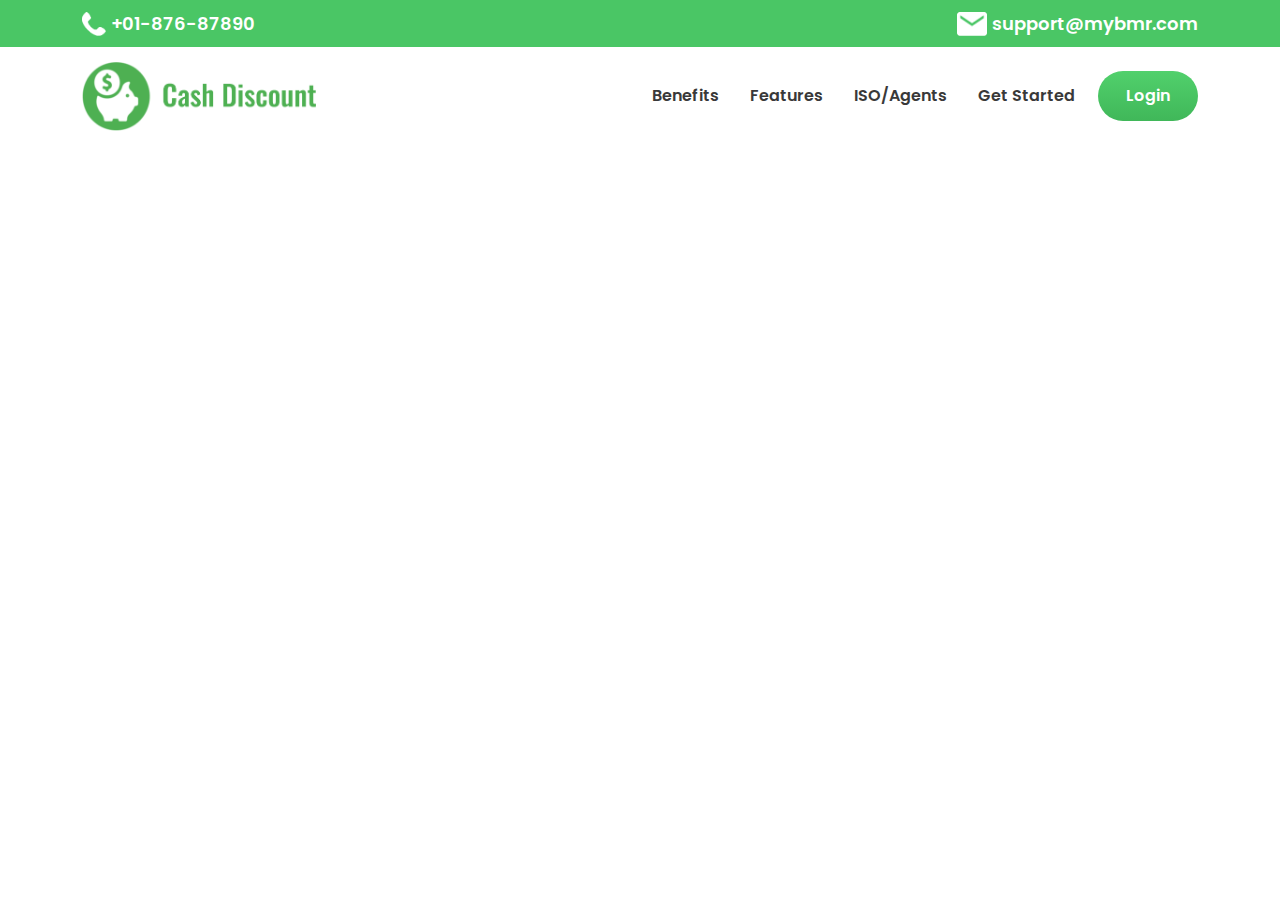
==== commit 09fe327d: "Nav Bar Added" ====
--- a/index.html
+++ b/index.html
@@ -5,12 +5,14 @@
     <meta charset="UTF-8">
     <meta http-equiv="X-UA-Compatible" content="IE=edge">
     <meta name="viewport" content="width=device-width, initial-scale=1.0">
-    <title>Blue Rewards</title>
+    <title>Cash Discount</title>
     <!-- GOOGLE FONTS -->
     <link href="https://fonts.googleapis.com" rel="preconnect" />
     <link crossorigin="" href="https://fonts.gstatic.com" rel="preconnect" />
-    <link href="https://fonts.googleapis.com/css2?family=Nunito:wght@200;300;400;500;600;700;800;900&amp;display=swap"
-        rel="stylesheet" />
+    <link
+        href="https://fonts.googleapis.com/css2?family=Oswald:wght@500&family=Poppins:wght@300;400;500;600;700&display=swap"
+        rel="stylesheet">
+
 
     <!-- BOOTSTRAP -->
     <style type="text/css">
@@ -12487,25 +12489,58 @@
     <main class="home">
         <!-- NAVIGATION -------------------------------->
         <section class="header">
+            <div class="top-header">
+                <div class="container">
+                    <div class="row">
+                        <div class="col-md-6">
+                            <div class="top-info">
+                                <div class="info-icon">
+                                    <img src="./images/phone.png" alt="">
+                                </div>
+                                <div class="info-txt">
+                                    <a href="tel:+01-876-87890">+01-876-87890</a>
+                                </div>
+                            </div>
+                        </div>
+                        <div class="col-md-6">
+                            <div class="top-info top-info1">
+                                <div class="info-icon">
+                                    <img src="./images/mail.png" alt="">
+                                </div>
+                                <div class="info-txt">
+                                    <a href="mailto:support@mybmr.com">support@mybmr.com</a>
+                                </div>
+                            </div>
+                        </div>
+                    </div>
+                </div>
+            </div>
             <nav class="navbar navbar-expand-lg p-0">
                 <div class="container">
                     <div class="navbar-content w-100">
-                        <div class="navbar-lft">&nbsp;</div>
-
-                        <div class="navbar-rht"><button aria-controls="navbarSupportedContent" aria-expanded="false"
+                        <div class="navbar-lft">
+                            <div class="logo-hldr">
+                                <a href="./index.html"><img src="./images/LogoMain.png" alt=""></a>
+                            </div>
+                        </div>
+                        <div class="navbar-rht">
+
+                            <button aria-controls="navbarSupportedContent" aria-expanded="false"
                                 aria-label="Toggle navigation" class="navbar-toggler"
                                 data-bs-target="#navbarSupportedContent" data-bs-toggle="collapse"
                                 type="button"></button>
 
                             <div class="collapse navbar-collapse" id="navbarSupportedContent">
-                                <ul class="navbar-nav text-center">
+                                <ul class="navbar-nav">
                                     <li class="nav-item"><a class="nav-link" href="">Benefits</a></li>
                                     <li class="nav-item"><a class="nav-link" href="">Features</a></li>
-                                    <li class="nav-item"><a class="nav-link" href="">Pricing</a></li>
+                                    <li class="nav-item"><a class="nav-link" href="">ISO/Agents</a></li>
                                 </ul>
 
-                                <div class="header-btns"><a class="headerlogin" href="./login.html">Login</a> <a
-                                        class="getstartbtn" href="javascript:void(0)">Get Started</a></div>
+                                <div class="header-btns">
+                                    <a class="getstartbtn" href="javascript:void(0)">Get Started</a>
+                                    <a class="mainbtn" target="_blank"  href="https://universal.mybmr.com/login">Login</a> 
+                                </div>
                             </div>
                         </div>
                     </div>
--- a/styles/stylesheet.css
+++ b/styles/stylesheet.css
@@ -3,6 +3,10 @@
   margin: 0;
   padding: 0;
   box-sizing: border-box;
+}
+:root{
+  --PrimaryGreen : #4AC665;
+  --White : #ffffff;
 }
 
 h1,
@@ -32,8 +36,8 @@
 }
 
 body {
-  font-family: "Nunito", sans-serif;
-  color: #000;
+    font-family: 'Poppins', sans-serif;
+    color: #000;
 }
 
 /* GLOBAL ***************************/
@@ -43,4 +47,101 @@
   overflow-x: hidden;
 }
 
+
+/* Header  *********************************/
+.top-header{
+  background: var(--PrimaryGreen);
+  padding: 10px 0;
+}
+.top-info{
+  display: flex;
+  align-items: center;
+  justify-content: start;
+  gap: 5px;
+}
+.top-info1{
+  justify-content: end;
+}
+.info-icon img{
+  max-height: 24px;
+}
+.info-txt a{
+  font-size: 18px;
+  font-weight: 600;
+  color: var(--White);
+}
+
+.navbar-content{
+  display: flex;
+  align-items: center;
+  justify-content: start;
+  padding: 15px 0;
+}
+.navbar-lft{
+  width: 30%;
+}
+.navbar-rht{
+  width: 70%;
+}
+.navbar-lft img{
+  width: 70%;
+}
+.navbar-collapse{
+  justify-content: end;
+  gap: 15px;
+}
+.navbar-nav,
+.header-btns {
+  display: flex;
+  align-items: center;
+  justify-content: end;
+  gap: 15px;
+}
+.nav-item a,
+.header-btns a{
+  padding-right: 0.5rem;
+  padding-left: 0.5rem;
+  color: #393939;
+  font-weight: 600;
+}
+.nav-item a:hover,
+.nav-item a:active,
+.header-btns a:hover,
+.header-btns a:active{
+  padding-right: 0.5rem;
+  padding-left: 0.5rem;
+  color: var(--PrimaryGreen);
+  font-weight: 600;
+}
+.header-btns  a.mainbtn{
+  background: rgb(64,183,89);
+  background: -moz-linear-gradient(0deg, rgba(64,183,89,1) 0%, rgba(81,208,108,1) 100%);
+  background: -webkit-linear-gradient(0deg, rgba(64,183,89,1) 0%, rgba(81,208,108,1) 100%);
+  background: linear-gradient(0deg, rgba(64,183,89,1) 0%, rgba(81,208,108,1) 100%);
+  filter: progid:DXImageTransform.Microsoft.gradient(startColorstr="#40b759",endColorstr="#51d06c",GradientType=1);
+  width: 100px;
+  height: 50px;
+  line-height: 50px;
+  color: var(--White);
+  border-radius: 60px;
+  text-align: center;
+  transition: .3s all linear;
+}
+.mainbtn:hover{
+  background: rgb(81,208,108);
+  background: -moz-linear-gradient(0deg, rgba(81,208,108,1) 0%, rgba(64,183,89,1) 100%);
+  background: -webkit-linear-gradient(0deg, rgba(81,208,108,1) 0%, rgba(64,183,89,1) 100%);
+  background: linear-gradient(0deg, rgba(81,208,108,1) 0%, rgba(64,183,89,1) 100%);
+  filter: progid:DXImageTransform.Microsoft.gradient(startColorstr="#51d06c",endColorstr="#40b759",GradientType=1);
+  box-shadow: 2px 4px 1px 0px rgba(173, 173, 173, .3);
+  color: var(--White);
+
+}
+
+
+
+
+
+
+
 /* </style> */
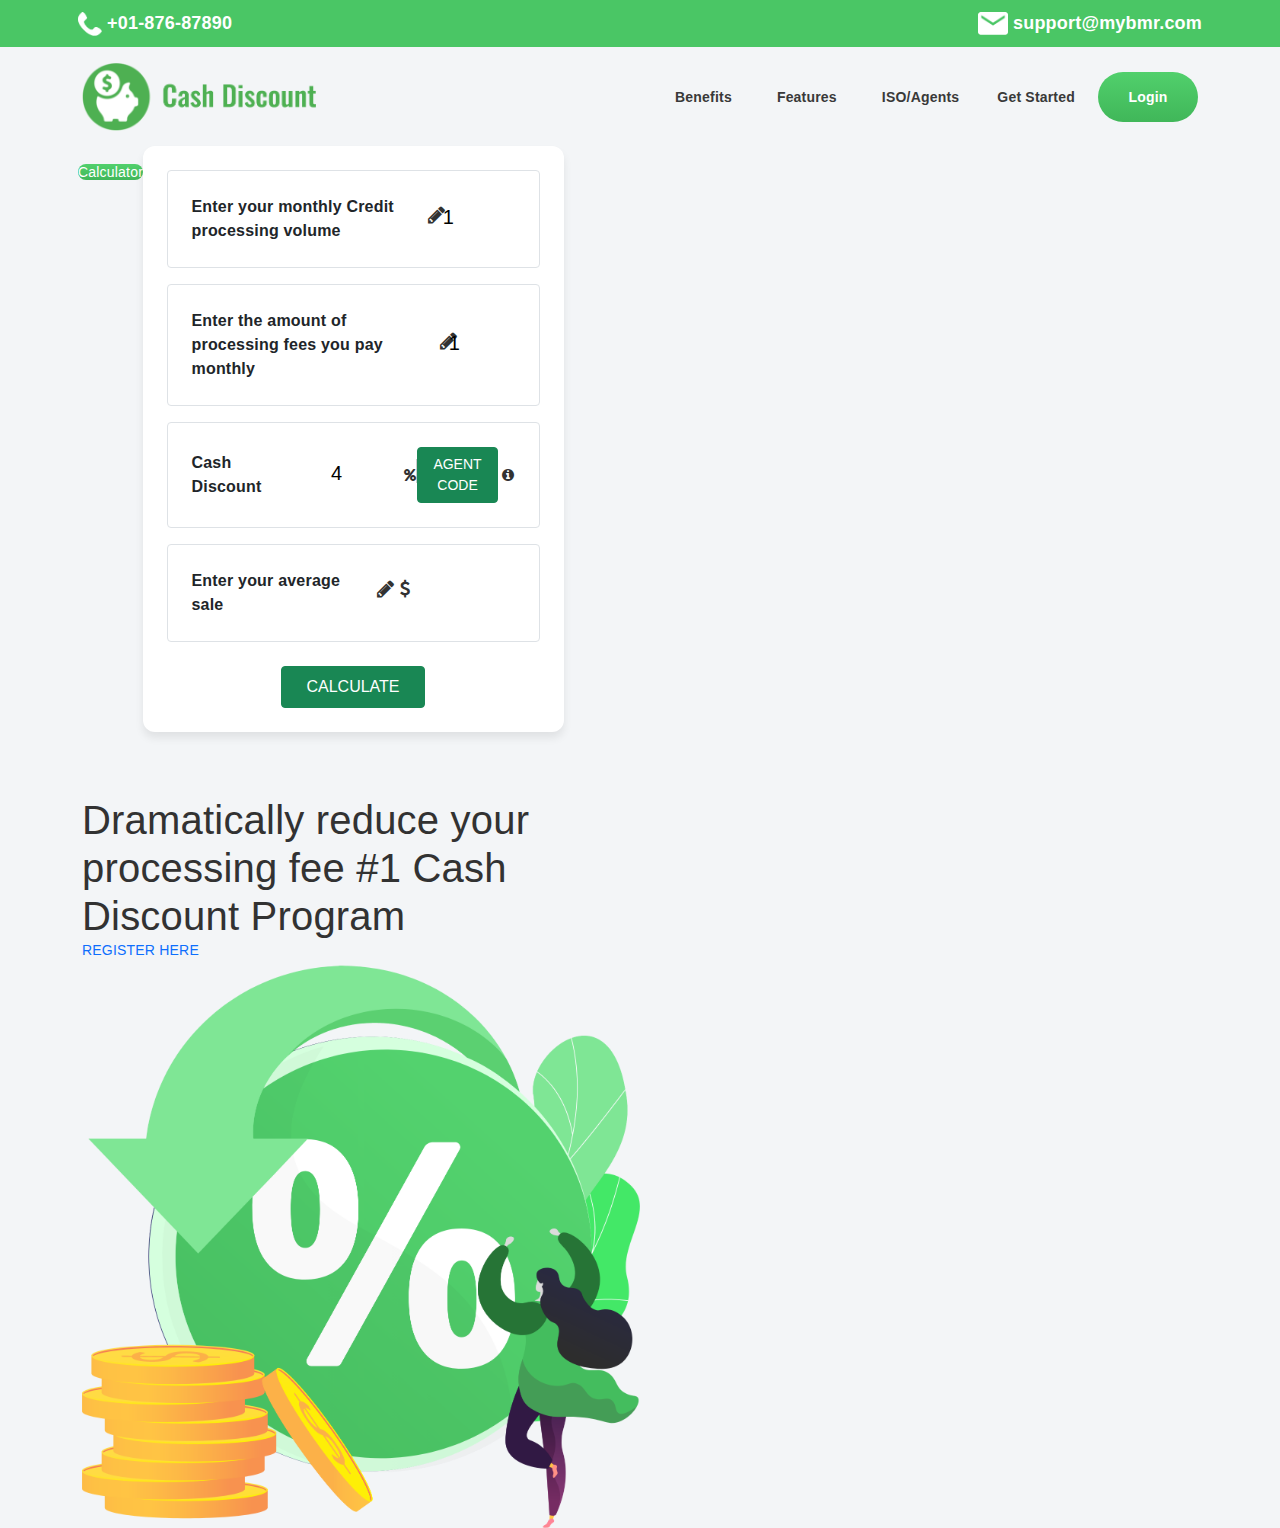
==== commit 85fc73d3: "After Calculator" ====
--- a/index.html
+++ b/index.html
@@ -12483,6 +12483,8 @@
     </style>
     <!-- CUSTOM_STYLES -->
     <link rel="stylesheet" href="./styles/stylesheet.css">
+    <link rel="stylesheet" href="./styles/cal.css">
+    <link rel="stylesheet" href="./styles/calcus.css">
 </head>
 
 <body data-gr-ext-installed="" data-new-gr-c-s-check-loaded="14.1042.0" data-new-gr-c-s-loaded="14.1042.0">
@@ -12548,6 +12550,474 @@
             </nav>
         </section>
         <!-- NAVIGATION -------------------------------->
+        <!-- BannerSec -------------------------------->
+        <section class="bannner-sec" >
+            <div class="container">
+                <div class="banner-inner">
+                    <div class="row">
+                        <div class="col-md-6">
+                            <a href="./calculator.html" class="mainbtn">Calculator</a>
+                            <div class="calc-container">
+                                
+<!DOCTYPE html>
+<html lang="en">
+	<head>
+		<meta charset="utf-8">
+		<meta name="viewport" content="width=device-width, initial-scale=1, shrink-to-fit=no">
+		<meta name="description" content="">
+		<meta name="author" content="Mark Otto, Jacob Thornton, and Bootstrap contributors">
+		<meta name="generator" content="Jekyll v3.8.5">
+		<link rel="stylesheet" href="https://cashdiscount.mybmr.com/assets/cashDiscountProgram/css/bootstrap.min.css" media="all" >
+		<link rel="stylesheet" href="https://cashdiscount.mybmr.com/assets/cashDiscountProgram/css/custom.css" media="all" >
+		<!-- <link rel="stylesheet" href="https://cashdiscount.mybmr.com/assets/css/font-style.css" media="all" > -->
+		<link rel="stylesheet" href="https://cashdiscount.mybmr.com/assets/cashDiscountProgram/css/utilities.css" media="all" >
+		<link rel="stylesheet" href="https://cdnjs.cloudflare.com/ajax/libs/font-awesome/4.7.0/css/font-awesome.min.css">
+		<script>
+			var $BASEURL = 'https://cashdiscount.mybmr.com/';
+		</script>
+	</head>
+<body>
+
+
+<section class="second-section-main home_section">
+    <div class="container my-3" >
+      <div class="row">
+        <div class="col-md-10 mx-auto margin-top-minus">
+          <div class="bg-white rounded-12 shadow-b-4 p-3 p-lg-4">
+           <div class="rounded border text-center p-4 box-bg mb-3" id="future_div" style="display: none;">
+            <form class="rounded-12" method="" action="">
+             <input type="hidden" id="agent_name" name="agent_name" value="">
+                        <input type="hidden" id="agent_company_name" name="agent_company_name" value="">
+                        <input type="hidden" id="agent_email" name="agent_email" value="">
+                        <input type="hidden" id="agent_phone" name="agent_phone" value="">
+                        <input type="hidden" name="agentBtn2" value="1">
+
+              <h3 class="fs-16 font-weight-bold">Future Prospective Savings</h3>
+              <h4 class="mb-3 mt-3 fs-36"><b>$<span id="per_year"></span></b></h4>
+              <p class="mb-2 fs-16">Per Year</p>
+              <button type="button" id="btnEnterAgent" data-toggle="modal" data-target="#exampleModal" class="btn btn-success px-4 py-2 fs-16 text-uppercase btnEnterAgent">Enter Agent Code</button>
+              <i class="fa fa-info-circle" data-toggle="tooltip" title="Agent code gives access to % change, quote sharing, and customized marketing material."></i>
+               <p class="fs-16 mb-0 mt-3 text-dark">The above savings are based on the provided monthly volume and processing fees.</p>
+               </form>
+            </div>
+            
+            <div class="rounded border  p-4 d-flex align-content-center align-items-center box-bg ">
+              <label class="fs-16 mb-0 text-dark font-weight-normal ">Enter your monthly Credit processing volume</label>
+              <div class="input-group w-200 ml-4 position-relative"> <i class="fa fa-pencil fs-20 position-absolute custom-edit-icon"></i>
+                <input type="number" id="month_credit" step="1" max="" value="1" name="quantity" class="form-control quantity-field custom-input text-center pl-4 " >
+              </div>
+            </div>
+            <div class="rounded border  p-4 d-flex align-content-center align-items-center box-bg mt-3 ">
+              <label class="fs-16 mb-0 text-dark font-weight-normal ">Enter the amount of processing  fees you pay monthly</label>
+              <div class="input-group w-200 ml-4 position-relative"> <i class="fa fa-pencil fs-20 position-absolute custom-edit-icon"></i>
+                <input type="number" id="processing_fees" step="1" max="" value="1" name="quantity2" class="form-control quantity-field custom-input text-center pl-4 " >
+                
+              </div>
+            </div>
+            <div class="rounded border  p-4 d-flex align-content-center align-items-center box-bg mt-3 ">
+              <label class="fs-16 mb-0 text-dark font-weight-normal ">Cash Discount</label>
+              <div class="input-group w-200 ml-4 position-relative">
+                <input type="text" value="4" name="cash_discount" id="cash_discount" class="text-center custom-input text-center form-control valid" required="" readonly="true" style="background:transparent;">
+                </div>
+              <div class="input-group-prepend"> <span class="border-right-0 fs-14 pt-2 border-remove-2"><i class="fa fa-percent" aria-hidden="true"></i></span> </div>
+              <div class="input-group-prepend ml-4"><button type="button" id="homeAgentBtn" data-toggle="modal" data-target="#exampleModal" class="btnEnterAgent btn btn-success text-uppercase">Agent Code</button></div>
+               <div class="input-group-prepend " style="padding-left:0.3rem;"><i class="fa fa-info-circle infoBtn" data-toggle="tooltip" title="Agent code gives access to % change, quote sharing, and customized marketing material."></i>
+            </div>
+            </div>
+            <div class="rounded border  p-4 d-flex align-content-center align-items-center box-bg mt-3 ">
+              <label class="fs-16 mb-0 text-dark font-weight-normal ">Enter your average sale</label>
+              <div class="input-group w-200 ml-4 position-relative"> <i class="fa fa-pencil fs-20 position-absolute custom-edit-icon"></i> <i class="fa fa-usd custom-doller-text" aria-hidden="true"></i>
+                <input type="number" name="average_sale" id="average_sale" class="form-control custom-input text-center pl-4 valid" required="">
+              </div>
+            </div>
+            <div class="mt-4 text-center">
+              <button type="button" id="btncalculate" class="btn btn-success px-4 py-2 fs-16 text-uppercase">Calculate</button>
+            </div>
+          </div>
+        </div>
+      </div>
+    </div>
+  </section>
+
+<section class="second-section-main share_quote_section" style="display:none;">
+    <div class="container my-3" >
+      <div class="row">
+        <div class="col-md-10 mx-auto margin-top-minus">
+          <div class="bg-white rounded-12 shadow-b-4 p-3 p-lg-4  d-block  d-md-flex">
+            <div class="col-md-6 col-12 p-0">
+              <div class="rounded border py-3 custom-table-01  box-bg mr-0 mr-md-3 mb-3 ">
+               <form id="frmCusInfo">
+                <h3 class="fs-16 font-weight-bold text-center d-block mb-2">Share This Quote</h3>
+                <table class="table table-bordered mt-3" cellpadding="10">
+                  <tbody>
+                    <tr>
+                      <td>Customer Name:</td>
+                      <td><input type="text" name="customer_name" id="customer_name" class="form-control" placeholder="" data-bv-field="customer_name">
+                      </td>
+                    </tr>
+                    <tr>
+                      <td>Business Name:</td>
+                      <td><input type="text" name="business_name" id="business_name" class="form-control" placeholder="" data-bv-field="business_name">
+                      </td>
+                    </tr>
+                    <tr>
+                      <td>Business Address:</td>
+                      <td><input type="text" name="business_address" id="business_address" class="form-control" placeholder="" data-bv-field="business_address"></td>
+                    </tr>
+                    <tr>
+                      <td>Customer Email:</td>
+                      <td><input type="text" name="customer_email" id="customer_email" class="form-control" placeholder="" data-bv-field="customer_email"></td>
+                    </tr>
+                  </tbody>
+                </table>
+            </form>
+                <p class="mb-3  text-center">You will receive a copy of the quote via email </p>
+                <div class="mt-4 text-center d-flex justify-content-between px-3 "> 
+                  <button type="button" id="getFlyer" class="btn btn-success px-4 py-2 fs-16 text-uppercase">Get Flyer</button>
+                  <button type="button" id="openPreview" class="btn btn-success px-4 py-2 fs-16 text-uppercase">Preview Quote</button>
+                </div>
+              </div>
+            </div>
+
+            <div class="rounded border text-center col-md-6 col-12 py-3 box-bg mb-3 ">
+                <form class="rounded-12" method="" action="">
+                    <input type="hidden" id="agent_name" name="agent_name" value="">
+                    <input type="hidden" id="agent_company_name" name="agent_company_name" value="">
+                    <input type="hidden" id="agent_email" name="agent_email" value="">
+                    <input type="hidden" id="agent_phone" name="agent_phone" value="">
+                    <input type="hidden" name="agentBtn2" value="1">
+
+                  <h3 class="fs-16 font-weight-bold">Future Prospective Savings</h3>
+                  <h4 class="mb-3 mt-3 fs-36"><b>$<span id="per_year_cal"></span></b></h4>
+                  <p class="mb-2 fs-16">Per Year</p>
+                  <button type="button" id="btnEnterAgent" data-toggle="modal" data-target="#exampleModal" class="btnEnterAgent btn btn-success px-4 py-2 fs-16 text-uppercase">Enter Agent Code</button>
+                  <p class="fs-16 mb-0 mt-3 text-dark">The above savings are based on the provided monthly volume and processing fees.</p>
+                </form>
+            </div>
+          </div>
+        </div>
+      </div>
+    </div>
+  </section>
+  <section class="second-section-main get_flyer_section" style="display:none;">
+    <div class="container my-3" >
+      <div class="row">
+        <div class="col-md-10 mx-auto margin-top-minus">
+          <div class="bg-white rounded-12 shadow-b-4 p-3 p-lg-4  d-block  d-md-flex">
+            <div class="col-md-12 col-12 p-0">
+              <div class="rounded  p-2  ">
+                <h3 class="ml-2">Cash Discount Email Flyer</h3>
+              
+                
+                <div class="col-12  mb-3">
+                  <div class="row">
+                    <div class="col-xl-4">
+                      <div class="row align-items-center" style="position: sticky;  top: 100px;">
+                        <div class="col-12">
+                          <label class="font-weight-semibold">Logo</label>
+                          <div class="custom-file-upload">
+                            <label for="file-upload" class="custom-file-upload1"> <i class="fa fa-cloud-upload"></i> Upload logo </label>
+                            <input id="file-upload" type="file" accept="image/*" name="logo">
+                          </div>
+                        </div>
+                        <div class="col-12 mt-2">
+                          <label class="font-weight-semibold">Agent Name</label>
+                          <input name="agent_name" class="form-control give_text agent_name" type="text" data-to="#Agent_Name" value="">
+                        </div>
+                        <div class="col-12 mt-2">
+                          <label class="font-weight-semibold">Agent Contact</label>
+                          <input name="agent_phone" class="form-control give_text agent_phone" type="text" data-to="#Agent_Contant" value="">
+                        </div>
+                        <div class="col-12 mt-2">
+                          <label class="font-weight-semibold">Agent Email</label>
+                          <input name="agent_email" class="form-control give_text agent_email" type="text" data-to="#Agent_Email" value="Johndoe@gmail.com">
+                        </div>
+                        <div class="col-12 mt-2">
+                          <label class="font-weight-semibold">Contact US today and</label>
+                          <input name="contact_us" class="form-control give_text contactUsText" type="text" data-to="#contant_us" value="Contact US today and">
+                        </div>
+                        <div class="col-12 mt-2">
+                          <label class="font-weight-semibold">start saving</label>
+                          <input name="saving" class="form-control give_text savingText" type="text" data-to="#saving" value="start saving">
+                        </div>
+                      </div>
+                    </div>
+                    <div class="col-xl-8">
+                      <div class="clover_flyer text-center pt-4">
+                        <div class="clover_logo"> <img width="120px" src="https://cashdiscount.mybmr.com/assets/cashDiscountProgram/img/clover_logo.png" > </div>
+                        <div class="col-md-10 mx-auto">
+                          <div class="content-long">
+                            <h5 class="fs-26 mt-2 font-weight-bold text-grey">Example.</h5>
+                            <p class="mb-0 fs-16">Merchant processed $100,000 per month in Credit Cards, incurring processing fees of </p>
+                            <p class="mb-0 fs-16">approximately $4000.00. Using Cash Discount App the merchant should be able to recover the majority </p>
+                            <p class="mb-0 fs-16">of the processing fees. Merchant will provide the customer a discount for payment made by Cash, </p>
+                            <p class="mb-0 fs-16">Check and Debit of 3.85%.</p>
+                            <h2 class="mt-3  text-uppercase fw-900">Works seamlessly with <br>
+                              clover</h2>
+                            <p class="mt-4"><img class="img-fluid" src="https://cashdiscount.mybmr.com/assets/cashDiscountProgram/img/1_clover.png"></p>
+                          </div>
+                        </div>
+                        <div class="bg-light py-4 px-3 text-center"> <img id="logo" width="120px" src="https://cashdiscount.mybmr.com/assets/cashDiscountProgram/img/2_clover_logo.png">
+                          <div class="mt-4">
+                            <h4 class="fs-34 fw-900 text-uppercase text-grey" id="contant_us"></h4>
+                            <h5 class="fs-32 fw-900 text-uppercase text-success" id="saving"></h5>
+                          </div>
+                          <div class="row mt-5">
+                            <div class="col-md-3">
+                              <div class="fs-18 font-weight-bold text-center font-weight-bold text-uppercase" id="Agent_Name"></div>
+                            </div>
+                            <div class="col-md-4">
+                              <div class="fs-18 font-weight-bold text-center font-weight-bold text-uppercase" id="Agent_Contact"></div>
+                            </div>
+                            <div class="col-md-5">
+                              <div class="fs-18 font-weight-bold text-center font-weight-bold text-uppercase word-break-all" id="Agent_Email"></div>
+                            </div>
+                          </div>
+                        </div>
+                        <div class="bg-dark-grey p-3 text-center">
+                          <p class="fs-16 text-grey mb-0">support@mybmr.com</p>
+                        </div>
+                        
+                          <div class=" mt-3">
+                          <a href="#" class="btn btn-secondary px-4 py-2 fs-14 text-uppercase mr-2 pull-left" id="sendMail"><i class="fa fa-envelope mr-2" ></i>Send Mail</a>
+                          <form action="https://cashdiscount.mybmr.com/CashDiscount/downloadFlayer" method="POST" id="downloadPdf" target="_blank">
+                            <input type="hidden" id="flyer_agent_name" name="flyer_agent_name" value="">
+                            <input type="hidden" id="flyer_agent_email" name="flyer_agent_email" value="">
+                            <input type="hidden" id="flyer_agent_phone" name="flyer_agent_phone" value="">
+                            <input type="hidden" id="flyer_contact_us_text" name="flyer_contact_us_text" value="">
+                            <input type="hidden" id="flyer_saving_text" name="flyer_saving_text" value="">
+                            <input type="hidden" id="flyer_logo" name="flyer_logo" value="">
+                          <a class="btn btn-primary px-4 py-2 fs-14 text-uppercase download pull-right" href="https://cashdiscount.mybmr.com//pdf/Agent_flyer_front.pdf" download><i class="fa fa-download mr-2"></i>Download</a>
+                          </form>
+                      </div>
+                      </div>
+                    </div>
+                  </div>
+                </div>
+              </div>
+            </div>
+          </div>
+        </div>
+      </div>
+    </div>
+  </section>
+
+  <div class="container my-3" id="autoScroll">
+    <div class="row">
+        <div class="col-12 mt-3">
+            <div class="row">
+                <div class="col-lg-5 pb-0 mt-3 mt-lg-0" id="future_div" style="display: none;">
+                    <form class="bg-white rounded-12 shadow-b-4 p-3 p-lg-4 h-100" method="" action="">
+                        <input type="hidden" id="agent_name" name="agent_name" value="">
+                        <input type="hidden" id="agent_company_name" name="agent_company_name" value="">
+                        <input type="hidden" id="agent_email" name="agent_email" value="">
+                        <input type="hidden" id="agent_phone" name="agent_phone" value="">
+
+                        <div class="col-xl-12">
+                            <div class="cash_discount row cash-discount-program-responsive ">
+                                <h3 class="w-100 fs-24 font-weight-bold mb-0">Future Prospective Savings</h3>
+                                <div class="border rounded-12 p-3 w-100 text-center my-4">
+                                    <h4 class="mb-3 fs-22"><b>$<span id="per_year"></span></b></h4>
+                                    <p class="mb-2 fs-16">Per Year</p>
+                                    <button  type="button" id="btnEnterAgent" data-toggle="modal" data-target="#exampleModal" class="btnEnterAgent btn btn-success px-3 px-sm-4 py-2 fs-16 text-uppercase">Enter Agent Code</button>
+                                </div>
+                                <p class="w-100 fs-16 mb-0 text-dark">The above savings are based on the provided monthly volume and processing fees.</p>
+                            </div>
+                            <div class="row mt-3 cash-discount-program-responsive" style="display: none;" id="share_quo">
+                                <button type="button" id="shareQuoBtn"  class="btn btn-primary px-4 py-2 fs-16 text-uppercase">Share This Quote</button>
+                            </div>
+                        </div>
+                    </form>
+                </div>
+            </div>
+        </div>
+    </div>
+</div>
+
+
+<!-- Modal -->
+<div class="modal fade mybmr-agent" id="exampleModal" tabindex="-1" role="dialog" aria-labelledby="exampleModalLabe3" aria-hidden="true">
+    <div class="modal-dialog modal-dialog-centered text-center" role="document">
+        <form action="post" id="frmagent" enctype='multipart/form-data'>
+          <input type="hidden" name="checkModal" value="">
+            <div class="modal-content">
+                <button type="button" class="close" data-dismiss="modal" aria-label="Close"> <span aria-hidden="true">&times;</span> </button>
+                <div class="modal-body position-relative">
+                    <div class="row">
+                        <div class="col-md-12 text-center d-sm-flex align-items-center">
+                            <p class="mb-0">Please enter your </br> <strong>MYBMR Agent ID</strong></p>
+                            <input type="text" name="agentId" class="form-control w-auto ml-sm-3 mx-auto mt-3 mt-sm-0" id="agentId" required>
+                        </div>
+                        <div class="col-md-12 text-center d-flex justify-content-left align-items-center">
+                        </div>
+                    </div>
+                    <div class="row">
+                        <div class="col-md-12 text-center mt-3">
+                            <button type="button" class="btn btn-success px-4 py-2 fs-16 text-uppercase" id="checkAgent">Submit</button>
+                        </div>
+                    </div>
+                    <p class="mb-0 mt-3 mb-2 sign-divider-border">
+                        <strong class="px-2 bg-white">OR</strong>
+                        <span class="signup-hr-border-custom"></span>
+                    </p>
+                    <p class="mb-0">If you don't have MYBMR Agent ID, please <a href="https://cashdiscount.mybmr.com/CashDiscount/MyBMRAgentRegistration" target="_blank"><strong>REGISTER</strong>.</a></p>
+                </div>
+            </div>
+        </form>
+    </div>
+</div>
+
+<div class="modal fade mybmr-agent" id="exampleModal3" tabindex="-1" role="dialog" aria-labelledby="exampleModalLabe3" aria-hidden="true">
+    <div class="modal-dialog modal-dialog-centered text-center" role="document">
+        <form action="post" id="frmagent" enctype='multipart/form-data'>
+            <div class="modal-content">
+                <button type="button" class="close" data-dismiss="modal" aria-label="Close"><span aria-hidden="true">&times;</span> </button>
+                <div class="modal-body position-relative">
+                    <div class="row">
+                        <div class="col-md-12 text-center d-sm-flex align-items-center">
+                            <p class="mb-0">Cash<strong> Discount</strong></p>
+                            <div class="form-group input-group mb-0 w-120 ml-sm-3 mx-auto mt-3 mt-sm-0">
+                                <input type="number" name="cash_discount" min="0" id="desired_per" required class="text-center border-remove-1 form-control valid">
+                                <div class="input-group-prepend"> <span class="input-group-text border-right-0 fs-14 px-1 border-remove-2"><i class="fa fa-percent" aria-hidden="true"></i></span> </div>
+                            </div>
+                        </div>
+                        <div class="col-md-12 text-center d-flex justify-content-left align-items-center"></div>
+                    </div>
+                    <div class="row">
+                        <div class="col-md-12 text-center mt-3">
+                            <button type="button" class="btn btn-success px-4 py-2 fs-16 text-uppercase" id="checkDiscountPer">Submit</button>
+                        </div>
+                    </div>
+                </div>
+            </div>
+        </form>
+    </div>
+</div>
+
+<div class="modal fade mybmr-agent email-popup-main" id="exampleModa2" tabindex="-1" role="dialog" aria-labelledby="exampleModalLabe2" aria-hidden="true">
+    <div class="modal-dialog marketing-popup-width modal-dialog-centered" role="document">
+        <form method="post" id="frmQuotePreview"  enctype='multipart/form-data'>
+          <div class="modal-content">
+            <div class="modal-header">
+              <button type="button" class="close" data-dismiss="modal" aria-label="Close"> <span aria-hidden="true">&times;</span> </button>
+            </div>
+            <div class="modal-body modal-scroll">
+                <div class="d-block custom-width-100">
+                    <div class="row">
+                      <div class="col-md-1"><b>From: </b></div>
+                      <div class="col-md-11" id="agent_name_preview"></div>
+                    </div>
+                    <div class="row">
+                      <div class="col-md-1"><b>To: </b></div>
+                      <div class="col-md-11"><span id="to_customer_name"></span></div>
+                    </div>
+                    <div class="row">
+                      <div class="col-md-1"></div>
+                      <div class="col-md-11" id="business_name_preview"></div>
+                    </div>
+                    <div class="row">
+                      <div class="col-md-1"></div>
+                      <div class="col-md-11" id="business_address_preview"></div>
+                      <span id="cc" style="display: none;">cvazquez@maverickfl.com</span>
+                      <span id="to" style="display: none;"></span>
+                    </div>
+
+                </div><br/>
+              <div class="middle-taxt-main">
+              <p class="mb-2 text-secondary  mt-1" >Dear <span id="customer_name_preview"></span> </p>
+              <p class="mb-0 text-secondary"> I wanted to share with you the potential savings your business can realize utilizing the Cash Discount Program.</p>
+              <p class="mb-0 text-secondary"> This program has allowed thousands of merchants to recoup the majority of their processing fees.</p>
+              <p class="mb-1 text-secondary">I truly believe that this can be a game changer for your establishment, puting back a great deal of money into your business on a regular basis.</p>
+              <p class="mb-0 text-secondary">According to your input the following estimated proposal has been generated.</p>
+              <p class="mb-0 text-secondary">Using the cash Discount Program, you can recoup approximately:</p>
+                  <div class="text-center">
+              <button type="button" class="btn btn-success font-weight-bold mt-3 text-uppercase">$<span id="yearly_saving"></span> Annually</button>
+                </div>
+              <div class="shadow-sm bg-light border p-2 mt-3 w-280 cusotam-bg">
+              <p class="mb-0 text-secondary font-weight-bold ">Monthly processing volume: <span id="processing_volumne"> </p>
+              <p class="mb-0 text-secondary font-weight-bold mt-1 ">Average ticket: <span id="average_ticket"> </p>
+              <p class="mb-0 text-secondary font-weight-bold mt-1 ">Monthly processing fees: <span id="processing_fee"> </p>
+              </div>
+              <p class="mb-0 text-secondary mt-4"> Please give me a call to discuss this further, as I believe this can truly affect
+                your bottom line </p>
+              <p class="mb-0 text-secondary mt-1"> Looking forward to hearing from you. </p>
+              <p class="mb-0 text-secondary mt-3 "> <span id="agent_name_preview1"> </p>
+              <p class="mb-0 text-secondary mt-1 "> <span id="agent_email_preview"> </p>
+              <p class="mb-0 text-secondary mt-1 "> <span id="agent_phone_preview"> </p>
+                </div>
+              <div class="text-left mt-3"> <img class="img-fluid" width="110px" src="https://cashdiscount.mybmr.com/assets/cashDiscountProgram/img/clover_logo.png"> </div>
+            </div>
+            <div class="modal-footer" >
+              <button type="button" class="btn btn-secondary px-3 py-2 " data-dismiss="modal">Cancel</button>
+              <button type="button" id="sendQuote" class="btn btn-success px-3 py-2 ">Send Quote</button>
+            </div>
+          </div>
+      </form>
+    </div>
+</div>
+
+<section class="second-section-main app_benifit_section" style="display:none;">
+    <div class="container my-3" >
+      <div class="row">
+        <div class="col-md-10 mx-auto margin-top-minus">
+          <div class="bg-white cash_discount_benifits-main rounded-12 shadow-b-4 p-3 p-lg-4  d-block  d-md-flex">
+            <div class="col-12 p-0">
+              <div class="rounded border py-3 custom-table-01  box-bg mr-0 mr-md-3 mb-3 ">
+               <div class="container">
+              <h4 class="fs-24 text-blck60 fw-600 mb-4 text-center">
+              Cash Discount App Benifits</h4>
+              <ul>
+                <li><i class="fa fa-chevron-right"></i>Generate additional income and increase residual margins substantially</li>
+                <li><i class="fa fa-chevron-right"></i>Reduce merchant attrition</li>
+                <li><i class="fa fa-chevron-right"></i>Increase Agent longevity</li>
+                <li><i class="fa fa-chevron-right"></i>Compete better in the marketplace</li>
+                <li><i class="fa fa-chevron-right"></i>Increase equipment sales and leases</li>
+                 <li><i class="fa fa-chevron-right"></i>Agent and ISO agnostic and another</li>
+              </ul>
+              <p class="px-5 py-2 text-center">Want to learn how? <button type="button" class="btn btn-success fs-14 text-uppercase join_us_btn">Join us</button></p>
+              </div>
+              </div>
+            </div>
+          </div>
+        </div>
+      </div>
+    </div>
+  </section>
+<!-- /footer content -->
+</div>
+</div>
+<!-- Bootstrap -->
+<script type="text/javascript" src="https://cashdiscount.mybmr.com/assets/cashDiscountProgram/js/jquery.min.js" ></script>
+<script type="text/javascript" src="https://cashdiscount.mybmr.com/assets/cashDiscountProgram/js/bootstrap.min.js" ></script>
+<script type="text/javascript" src="https://cdnjs.cloudflare.com/ajax/libs/bootstrap-validator/0.5.3/js/bootstrapValidator.js" ></script>
+
+<script src="https://cashdiscount.mybmr.com/assets/admin/js/jquery.validate.min.js" type="text/javascript"></script>
+
+<!-- Custom Theme Scripts -->
+<script type="text/javascript" src="./scripts/common.js"></script>
+
+<!-- jQuery -->
+
+</body>
+</html>
+
+                            </div>
+                        </div>
+                        <div class="col-md-6">
+                            <div class="banner-content">
+                                <h1>Dramatically reduce your processing fee
+                                   <span>#1 Cash Discount Program</span> </h1>
+                                   <a href="" class="btnsecond">REGISTER HERE</a>
+                                   <div class="bannerimg">
+                                       <img src="./images/bannerImg.png" alt="">
+                                   </div>
+                            </div>
+                        </div>
+                    </div>
+                </div>
+            </div>
+        </section>
+        <!-- BannerSec -------------------------------->
 
 
 
@@ -12590,6 +13060,7 @@
 
     </script>
 
+<script src="./scripts/common.js"></script>
     <!-- Custom SCRIPTS -->
     <script type="text/javascript">
 
--- a/styles/stylesheet.css
+++ b/styles/stylesheet.css
@@ -113,7 +113,8 @@
   color: var(--PrimaryGreen);
   font-weight: 600;
 }
-.header-btns  a.mainbtn{
+.header-btns  a.mainbtn,
+.mainbtn{
   background: rgb(64,183,89);
   background: -moz-linear-gradient(0deg, rgba(64,183,89,1) 0%, rgba(81,208,108,1) 100%);
   background: -webkit-linear-gradient(0deg, rgba(64,183,89,1) 0%, rgba(81,208,108,1) 100%);
--- a/styles/cal.css
+++ b/styles/cal.css
@@ -0,0 +1,383 @@
+@import url("https://fonts.googleapis.com/css?family=Marck+Script&display=swap");
+@import url("https://fonts.googleapis.com/css?family=Damion&display=swap");
+@import url("https://fonts.googleapis.com/css?family=Niconne&display=swap");
+@import url("https://fonts.googleapis.com/css?family=Muli:300,400,500,500i,600,700,700i,800&display=swap");
+.fonts-Marck-Script {
+  font-family: 'Marck Script', cursive !important;
+}
+
+.fonts-Damion {
+  font-family: 'Damion', cursive;
+}
+
+.fonts-Niconne {
+	font-family: 'Niconne', cursive;
+}
+
+.h4, h4 { font-size: 18px;}
+/*== Font-Size ==*/
+.fs-10 { font-size: 10px !important; }
+.fs-12 { font-size: 12px !important; }
+.fs-14 { font-size: 14px !important; }
+.fs-16 { font-size: 16px !important; }
+.fs-18 { font-size: 18px !important; }
+.fs-20 { font-size: 20px !important; }
+.fs-22 { font-size: 22px !important; }
+.fs-24 { font-size: 24px !important; }
+.fs-26 { font-size: 26px !important; }
+.fs-28 { font-size: 28px !important; }
+.fs-30 { font-size: 30px !important; }
+.fs-32 { font-size: 32px !important; }
+.fs-34 { font-size: 34px !important; }
+.fs-36 { font-size: 36px !important; }
+.fs-38 { font-size: 38px !important; }
+.fs-40 { font-size: 40px !important; }
+.fs-42 { font-size: 42px !important; }
+.fs-44 { font-size: 44px !important; }
+.fs-42 { font-size: 42px !important; }
+.fs-42 { font-size: 42px !important; }
+.fs-48 { font-size: 48px !important; }
+.fs-50 { font-size: 50px !important; }
+.fa-4x { font-size: 64px;}
+.fa-5x { font-size: 80px;}
+
+.line-height-20 { line-height:20px !important}
+.line-height-30 { line-height:30px !important; }
+/*== Font-Size /==*/
+.z-index-plus2 { z-index: 2 }
+/*== Shadow ==*/
+.shadow-r-3 { -webkit-box-shadow: 2px 10px 8px rgba(0,0,0,0.15); box-shadow: 2px 10px 8px rgba(0,0,0,0.15) }
+.shadow-b-3 { -webkit-box-shadow: 0px 2px 8px 0px rgba(0,0,0,0.08); box-shadow: 0px 2px 8px 0px rgba(0,0,0,0.08) }
+.shadow-b-4 { -webkit-box-shadow: 0px 6px 8px 0px rgba(0,0,0,0.08); box-shadow: 0px 6px 8px 0px rgba(0,0,0,0.08) }
+.shadow-b-5 { -webkit-box-shadow: 0px 3px 8px 0px rgba(0,0,0,0.4); box-shadow: 0px 3px 8px 0px rgba(0,0,0,0.4) }
+/*== Shadow /==*/
+
+/*== Text Color ==*/
+.text-dark-grey { color: #323232; }
+.text-black { color: #000 }
+.text-sky-blue { color: #067ad5 !important;}
+.text-black-30 { color: #a4a5a7 }
+
+.text-green40 { color: #49b14b !important;}
+.text-yellow40 { color: #e6900a !important;}
+.text-red40 { color: #ec2b24 !important;}
+.text-green20 { color: #84b540 !important;}
+
+.text-green-light {color: #84b540 !important; }
+.text-yellow {color: #e6900a !important; }
+.text-red {color: #dc3545 !important; }
+.text-green {color: #28a745 !important; }
+.text-program { color: #743ce6 !important;}
+.text-grey { color: #545454 !important }
+.text-skyblue-light { color: #427bcc !important }
+.text-blue-refer { color: #384eb1 !important }
+.text-warning2 { color: #ffae00 !important  }
+
+.blue-text { color: #007bff}
+
+.boder-color-green { border-color: #28a745 !important;}
+
+
+/*.collapse-icon.btn-link { color: #007bff !important}*/
+
+/*== radius css ==*/
+.border-t-l-radius-0 { border-top-left-radius: 0px !important; }
+.border-t-r-radius-0 { border-top-right-radius: 0px !important; }
+.border-b-l-radius-0 { border-bottom-left-radius: 0px !important; }
+.border-b-r-radius-0 { border-bottom-right-radius: 0px !important; }
+
+.border-t-l-radius-4 { border-top-left-radius: 4px; }
+.border-t-r-radius-4 { border-top-right-radius: 4px; }
+.border-b-l-radius-4 { border-bottom-left-radius: 4px; }
+.border-b-r-radius-4 { border-bottom-right-radius: 4px; }
+.border-radius-0 { border-radius: 0px; }
+.rounded-12 { border-radius: 12px; }
+.rounded-100 { border-radius: 100%; }
+
+.border-green40 { border-color: #49b14b !important;}
+.border-red40 { border-color: #ec2b24 !important;}
+.border-yellow40 { border-color: #e6900a !important;}
+.border-green20 { border-color: #84b540 !important;}
+.fw-900 { font-weight: 900; }
+
+/*-- Form Control imput --*/
+.form-control, select.form-control:not([size]):not([multiple]) { height: 36px; font-size: 14px; border-radius: 4px; padding: 4px 10px;}
+.form-group.input-group .input-group-text,
+.input-group-text .form-control {
+	-webkit-transition: border-color .15s ease-in-out,-webkit-box-shadow .15s ease-in-out;
+	transition: border-color .15s ease-in-out,-webkit-box-shadow .15s ease-in-out;
+	transition: border-color .15s ease-in-out,box-shadow .15s ease-in-out;
+	transition: border-color .15s ease-in-out,box-shadow .15s ease-in-out,-webkit-box-shadow .15s ease-in-out;
+}
+.input-group-text,
+.form-control:disabled, .form-control[readonly] { background: #fff;}
+.form-control:hover,
+.form-group.input-group:hover .input-group-text,
+.form-group.input-group:hover input,
+.form-group.input-group .open .input-group-text,
+.input-group .input-group-text:hover {
+  -webkit-box-shadow: none;
+  box-shadow: none;
+  border-color: #34516d;
+}
+.form-control:focus, .input-group:focus .input-group-text {
+	-webkit-box-shadow: none;
+	box-shadow: none;
+  border-color: #34516d;
+}
+
+/*-- bg colors --*/
+.bg-blue-gredient {
+	background: rgba(27,138,242,1);
+	background: -webkit-gradient(left top, right top, color-stop(0%, rgba(27,138,242,1)), color-stop(100%, rgba(49,107,231,1)));
+	background: -webkit-gradient(linear, left top, right top, from(rgba(27,138,242,1)), to(rgba(49,107,231,1)));
+	background: linear-gradient(to right, rgba(27,138,242,1) 0%, rgba(49,107,231,1) 100%);
+	filter: progid:DXImageTransform.Microsoft.gradient( startColorstr='#1b8af2', endColorstr='#316be7', GradientType=1 );
+}
+
+.bg-green-light {background: #84b540 !important; }
+.bg-yellow {background: #e6900a !important; }
+.bg-red {background: #dc3545 !important; }
+.bg-green {background: #28a745 !important;}
+.bg-mustard { background: #e1ad01 !important;}
+.facebook-bg { background: #2e4da6; }
+.twitter-bg { background: #48a1f2; }
+.instagram-bg { background: #3375a8; }
+.yelp-bg { background: #d32623; }
+.google-bg { background: #ea4336; }
+.bg-none { background: none; }
+.bg-warning2 { background: #ffae00 !important  }
+.bg-dark-grey { background: #e3e3e3;}
+.bg-grey { background: #f8f9fc;}
+.bg-dark-primary { background: #0077d3;}
+.bg-dark-green { background: #51b052;}
+
+
+
+/*== btn colors ==*/
+.btn-primary-light {
+	color: #fff;
+	background-color: #63aeff;
+	border-color: #56a5fb;
+}
+
+.btn-primary-light:hover {
+	color: #fff;
+	background-color: #017cff;
+	border-color: #296cf3;
+}
+
+.btn-danger-light {
+	color: #fff;
+	background-color: #fb8d98;
+	border-color: #ff939d;
+}
+
+.btn-danger-light:hover {
+	color: #fff;
+	background-color: #f53043;
+	border-color: #bd2130;
+}
+
+.btn-info-light {
+	color: #fff;
+	background-color: #39c2d8;
+	border-color: #45b7ce;
+}
+
+.btn-info-light:hover {
+	color: #fff;
+	background-color: #16a1b7;
+	border-color: #11899c;
+}
+.btn-line-12 {
+	line-height: 10px;
+	min-width: 26px !important;
+	width: 26px !important;
+	height: 26px;
+	text-align: center;
+	display: -webkit-box !important;
+	display: -ms-flexbox !important;
+	display: flex !important;
+	-webkit-box-align: center;
+	-ms-flex-align: center;
+	align-items: center;
+	-webkit-box-pack: center;
+	-ms-flex-pack: center;
+	justify-content: center;
+}
+.btn-line-8 {
+	line-height: 10px;
+	min-width: 26px !important;
+	width: 26px !important;
+	height: 26px !important;
+	text-align: center;
+	display: -webkit-box !important;
+	display: -ms-flexbox !important;
+	display: flex !important;
+	-webkit-box-align: center;
+	-ms-flex-align: center;
+	align-items: center;
+	-webkit-box-pack: center;
+	-ms-flex-pack: center;
+	justify-content: center;
+}
+.btn { font-size: 14px;}
+
+/*=== Width css ===*/
+.w-55 { width: 55px !important; }
+.w-18 { width: 18px; }
+.w-70 { width: 70px; }
+.w-35 { width: 35px !important; }
+.w-88 { width: 88% !important; }
+.w-120 { width: 120px !important; }
+.w-160 { width: 160px !important; }
+.w-180 { width: 180px !important; }
+.w-200 { width: 200px !important; }
+.w-220 { width: 220px !important; }
+.w-240 { width: 240px !important;}
+.w-280 { width: 280px !important; }
+.h-120 { height: 120px !important; }
+.card-w-145 { max-width: 145px; width: 145px; }
+.exp-w-75 { max-width: 72px; width: 72px; }
+.double-date-w { width: 170px; max-width: 170px; }
+.single-date-w { width: 84px; max-width: 84px; }
+
+.min-w-170 { min-width: 170px; }
+.min-w-132 { min-width: 132px; }
+/*-- margin --*/
+.mr--1 { margin-right: -5px !important }
+
+/*-- Height --*/
+.h-18 { height: 18px; }
+.h-35 { height: 35px !important; }
+.h-55 { height: 55px; }
+.h-70 { height: 70px; }
+.h-150 { height: 150px; }
+.h-180 { height: 180px; }
+.h-450 { height: 450px; }
+.max-h-300 { max-height: 300px; }
+
+.mt-n19 { margin-top: -18px !important; }
+
+.relative { position: relative; }
+.w-max-content { width: -webkit-max-content !important; width: -moz-max-content !important; width: max-content !important; }
+#accordion .w-max-content .pr-4 { padding-right: 35px !important; }
+.overflow-y-auto { overflow-y: auto; }
+.steps-ap {position: absolute; z-index: 8; top: -18px; left: 50%; -webkit-transform: translate(-50%, 0px); transform: translate(-50%, 0px); }
+.word-break-all {
+	word-break: break-all;
+}
+
+label {
+	font-weight: 600;
+	color: #858585;
+	margin-bottom: 4px;
+	font-size: 13px;
+}
+
+.dropdown-right .dropdown-menu {
+	left: auto !important;
+	right: 0 !important;
+	-webkit-transform: inherit !important;
+	transform: inherit !important;
+	top: 100% !important;
+	position: absolute;
+}
+
+.modal-title { font-size: 18px; }
+
+/* @media (max-width: 1199px) {
+	.mobile-accordion .tabs { display: none; }
+} */
+
+@media (max-width: 767px) {
+	.project-tab .btn.nav-link { padding: 8px 12px !important; }
+	.payment-tabs .nav-tabs .nav-link {
+	    width: 50% !important;
+	}
+}
+
+@media (max-width: 480px) {
+	.payment-tabs .nav-tabs .nav-link {
+	    width: 100% !important;
+	}
+	.step .step-item a { font-size: 12px !important; padding: 26px 5px 5px 5px !important; }
+
+}
+
+@media (max-width: 992px) {
+	.virtual-tabs #tabs .nav-tabs .nav-item.show .nav-link, .virtual-tabs .nav-tabs .nav-link:focus, .virtual-tabs .nav-tabs .nav-link:hover, .virtual-tabs .nav-tabs .nav-link, .virtual-tabs .nav-tabs .nav-link { padding: 12px 12px !important; }
+}
+
+@media (max-width: 768px) {
+	.virtual-tabs #tabs .nav-tabs .nav-item.show .nav-link, .virtual-tabs .nav-tabs .nav-link:focus, .virtual-tabs .nav-tabs .nav-link:hover, .virtual-tabs .nav-tabs .nav-link, .virtual-tabs .nav-tabs .nav-link.active {
+		padding: 10px 10px !important;
+	}
+	.virtual-tabs .virtual-steps .nav-tabs .nav-link.greenafter.active {
+		background: #28a745 !important
+	}
+	.virtual-tabs .virtual-steps .nav-tabs .nav-link.redafter.active {
+		background: #dc3545 !important
+	}
+	.virtual-tabs .virtual-steps .nav-tabs .nav-link.yellowfter.active {
+		background: #e6900a !important
+	}
+	.virtual-tabs .virtual-steps .nav-tabs .nav-link.greenlightfter.active {
+		background: #84b540 !important
+	}
+}
+@media (max-width: 575px) {
+	.project-tab .nav-link { padding: 10px 10px !important; display: block; width: 100%;}
+	.project-tab #tabs .nav-tabs .nav-item.show .nav-link, .nav-tabs .nav-link.active { background: #0062cc !important; color: #fff !important }
+	.payment-tabs .nav-tabs .nav-item.show .nav-link, .payment-tabs .nav-tabs .nav-link.active { background: none !important; }
+	.nav-tabs.step .step-item .nav-link, .nav-tabs.step .step-item .nav-link.active { background: none !important; color: #2aa454 !important }
+	.virtual-tabs .virtual-steps .nav-tabs .nav-link.greenafter.active:after, .virtual-tabs .virtual-steps .nav-tabs .nav-link.redafter.active:after, .virtual-tabs .virtual-steps .nav-tabs .nav-link.yellowfter.active:after, .virtual-tabs .virtual-steps .nav-tabs .nav-link.greenlightfter.active:after {
+		display: none;
+	}
+	.virtual-tabs .virtual-steps .nav-tabs .nav-link, .virtual-tabs .virtual-steps .nav-tabs .nav-link, .virtual-tabs .virtual-steps .nav-tabs .nav-link, .virtual-tabs .virtual-steps .nav-tabs .nav-link {
+		width: 100%; margin: 5px 0 !important;
+	 }
+	 .virtual-tabs .virtual-steps .nav-tabs .nav-link br { display: none; }
+	 .virtual-tabs .nav-tabs .nav-link {
+		padding: 10px 12px !important;
+		font-size: 13px !important;
+	}
+	.material-button-anim { top: auto !important; bottom: 40px; }
+}
+
+@media (min-width: 1200px) {
+	.xl-text-right { text-align: right !important; }
+	.xl-text-left { text-align: left !important; }
+	.xl-h-50 { height: 50% !important }
+	.col-xl-20 {
+		flex: 0 0 20%;
+		max-width: 20%;
+		-webkit-box-flex: 0;
+		-ms-flex: 0 0 20%;
+	}
+}
+
+@media (min-width: 992px) {
+	.lg-text-right { text-align: right !important; }
+	.lg-text-left { text-align: left !important; }
+	.col-lg-20 {
+		flex: 0 0 20%;
+		max-width: 20%;
+		-webkit-box-flex: 0;
+		-ms-flex: 0 0 20%;
+	}
+	.fs-lg-16 { font-size: 16px !important }
+}
+
+@media (min-width: 768px) {
+	.md-text-right { text-align: right !important; }
+	.md-text-left { text-align: left !important; }
+	.fs-md-16 { font-size: 16px !important }
+}
+
+@media (min-width: 576px) {
+	.sm-text-right { text-align: right !important; }
+	.sm-text-left { text-align: left !important; }
+	.sm-w-50 { width: 50% !important; }
+}--- a/styles/calcus.css
+++ b/styles/calcus.css
@@ -0,0 +1,2990 @@
+body {
+	margin: 0;
+	font-size: 14px;
+	line-height: 1.5;
+	color: #323232;
+	text-align: left;
+	letter-spacing: .2px;
+	font-family: 'Nunito', sans-serif;
+	background-color: #f3f5f7;
+}
+
+header { background:url(../img/banner-bg.jpg) no-repeat center; background-size:cover; display:inline-block; width:100%  }
+header .custom-padding-bottom { padding-bottom:70px;}
+header .custom-login-btn { right:17%; top:0}
+header .custom-iso-btn { right:0; top:0}
+
+
+
+ .gift-card-main select.withd1 { width: 63px;}
+ .gift-card-main select.withd2 { width: 110px;}
+ .custom-max-width { max-width: 534px; }
+.position-top-3 { position: relative; top: -2px; left: 4px;}
+
+.marketing-popup-width { max-width: 700px;;}
+.cashdiscount-pupup table tr td { padding: 10px !important;}
+
+.border-remove-1 { border-left: 1px solid #ccc !important;    border-right: transparent !important;}
+.border-remove-2 {border-left: transparent;    border-right: 1px solid #ccc !important;}
+
+.table.custom-email-template-pd tbody tr td { padding:10px; border:none}
+
+
+.agent-form-fld .form-control-1 { border-bottom:1px solid #dee2e6; border-top:1px solid #fff; border-left:1px solid #fff; border-right:1px solid #fff; width:100%; padding-bottom:10px; font-size:16px; color:#000}
+
+.agent-form-fld .form-control-1 ::placeholder { /* Chrome, Firefox, Opera, Safari 10.1+ */  color: #000;  opacity: 1; /* Firefox */}
+.agent-form-fld .form-control-1 :-ms-input-placeholder { /* Internet Explorer 10-11 */  color: #000;}
+.agent-form-fld .form-control-1 ::-ms-input-placeholder { /* Microsoft Edge */  color: #000;}
+.agent-form-fld .form-control-1:focus {  outline:none;}
+.pdf-logo{width: 110px;}
+
+::placeholder {
+  color: #b5b5b5;
+  opacity: 1; /* Firefox */
+}
+
+:-ms-input-placeholder { /* Internet Explorer 10-11 */
+ color: #b5b5b5;
+}
+
+::-ms-input-placeholder { /* Microsoft Edge */
+ color: #b5b5b5;
+}
+
+.cash_discount_benifits-main ul li {  padding-bottom: 10px;
+    margin-bottom: 10px; border-bottom: 1px solid #ccc; list-style: none; }
+.cash_discount_benifits-main ul li i { color: #218838; font-size: 12px;
+    margin-right: 8px; }
+     
+
+@media print {
+
+.display-none-pdf  { display: none !important;}
+.print-set-mt .mt-3, .my-3 {    margin-top: 5px !important;}
+.print-set-mt .smal-size-img .img-fluid {    max-width: 80% !important ;    padding: 4px !important; }
+
+.print-set-mt .pb-3, .print-set-mt .py-3 {    padding-bottom: 10px;}
+.print-set-mt .mb-3 {    margin-bottom: 6px!important;}
+.print-set-mt .fs-24 {    font-size: 16px !important;}
+.print-set-mt .col-xl-2 {    -ms-flex: 0 0 16.666667%;    flex: 0 0 16.666667%;    max-width: 14.666667%;    padding: 6px; text-align:center}
+.print-set-mt .smal-size-img { margin-left:5px; text-align: center;    justify-content: center; margin-top:0 !important; margin-bottom:0 !important}
+.print-set-mt .fs-16{    font-size: 12px !important; color:#323232; margin-left:5px; }
+.agent-form-fld .form-control-1 {    font-size: 12px; }
+
+.h1, .h2, .h3, h1, h2, h3 {    margin-top: 0px !important ;}
+
+.print-set-mt .smal-size-img .fs-14 {    font-size: 11px !important;}
+
+.fs-24.font-weight-bold.text-green.border-bottom.double_border.pb-3.mb-3 { margin-top:0 !important; padding-top:0 !important}
+.pdf-logo{width: 67px !important;}
+
+.pdf-width-1 { width:300px }
+.pdf-width-2 { width:300px}
+.pdf-width-3 { width:300px}
+.agent-form-fld .form-control-1 {
+    padding-bottom: 5px;
+
+}
+}
+
+
+/*-- common css start /--*/
+.w-100 {
+    width: 100%!important;
+}
+
+.font-weight-bold {
+    font-weight: 700!important;}
+.rounded {
+    border-radius: .25rem!important;
+}
+.bg-white {
+    background-color: #fff!important;
+}
+/*-- common css end /--*/
+
+
+/*-- MIn Users DropDowm /--*/
+
+@media (min-width: 1200px) {
+	.navbar-expand-lg .navbar-nav .nav-link {
+		padding: 24.5px 15px;
+	}
+}
+
+@media (min-width: 992px) {
+
+	.header-nav .nav-item.submenu:hover .dropdown-menu,
+	.header-nav .nav-item.submenu .dropdown-menu.show {
+		width: 480px !important;
+		min-width: 100% !important;
+		display: -webkit-box;
+		display: -ms-flexbox;
+		display: flex;
+		-ms-flex-wrap: wrap;
+		flex-wrap: wrap;
+		left: auto;
+		right: 0;
+		margin: 0px;
+		padding: 0px;
+		border-bottom-left-radius: 8px;
+		border-bottom-right-radius: 8px;
+		border-top-left-radius: 0px;
+		border-top-right-radius: 0px;
+		border: unset;
+	}
+}
+
+@media (max-width:575px) {
+	.header-nav .user-menu {
+		max-width: 135px;
+	}
+}
+
+/** == Navbar Css /==**/
+
+/*== Dashboard column box ==*/
+.content-middle-class {
+	width: 100%;
+	min-height: 100vh;
+	display: -webkit-box;
+	display: -ms-flexbox;
+	display: flex;
+	-ms-flex-wrap: wrap;
+	flex-wrap: wrap;
+}
+
+/* .content-middle {
+	padding-top: 70px;
+	display: -webkit-box;
+	display: -ms-flexbox;
+	display: flex;
+	-ms-flex-wrap: wrap;
+	flex-wrap: wrap;
+	height: calc(100% - 55px);
+} */
+
+.tile-progress {
+	background-color: #303641;
+	color: #fff;
+	height: 100%;
+}
+
+.tile-progress {
+	background: #00a65b;
+	color: #fff;
+	border-radius: 5px;
+	background-clip: padding-box;
+	border-radius: 3px;
+}
+
+.tile-progress .tile-header {
+	padding: 15px 20px;
+	position: relative;
+	overflow: hidden;
+}
+
+.tile-progress .tile-progressbar {
+	height: 2px;
+	background: rgba(0, 0, 0, 0.18);
+	margin: 0;
+}
+
+.tile-progress .tile-progressbar span {
+	background: #fff;
+}
+
+.tile-progress .tile-progressbar span {
+	display: block;
+	background: #fff;
+	width: 0;
+	height: 100%;
+	-webkit-transition: all 1.5s cubic-bezier(0.230, 1.000, 0.320, 1.000);
+	transition: all 1.5s cubic-bezier(0.230, 1.000, 0.320, 1.000);
+}
+
+.tile-progress .tile-footer {
+	padding: 12px 15px;
+	text-align: right;
+	background: rgba(0, 0, 0, 0.1);
+	-webkit-border-radius: 0 0 3px 3px;
+	-webkit-background-clip: padding-box;
+	-moz-border-radius: 0 0 3px 3px;
+	-moz-background-clip: padding;
+	border-radius: 0 0 3px 3px;
+	background-clip: padding-box;
+	border-radius: 0 0 3px 3px;
+}
+
+.tile-progress {
+	background-color: #303641;
+	color: #fff;
+}
+
+.tile-progress.tile-skyblue {
+	background: #f57455;
+}
+
+.tile-footer.tile-dark-skyblue {
+	background: #ed573f;
+}
+
+.tile-progress.title-skygreen {
+	background-color: #a0ce6b;
+}
+
+.tile-footer.title-dark-skygreen {
+	background: #84b540;
+}
+
+.tile-progress.tile-blue {
+	background-color: #ffce55;
+}
+
+.tile-footer.tile-dark-blue {
+	background-color: #f7bb41;
+}
+
+.tile-progress.tile-pink {
+	background-color: #ea7782;
+}
+
+.tile-footer.tile-dark-pink {
+	background-color: #e45e71;
+}
+
+.tile-progress.tile-light-green {
+	background-color: #4cc1ed;
+}
+
+.tile-footer.tile-dark-light-green {
+	background-color: #2baad3;
+}
+
+.tile-progress.tile-danger {
+	background-color: #f79c81;
+}
+
+.tile-footer.tile-dark-danger {
+	background-color: #ef725c;
+}
+
+.tile-progress.tile-green {
+	background-color: #a591c6;
+}
+
+.tile-footer.tile-dark-green {
+	background-color: #907cb9;
+}
+
+.tile-progress.tile-danger-light {
+	background-color: #5cc3a8;
+}
+
+.tile-footer.tile-dark-danger-light {
+	background-color: #2bab8a;
+}
+
+.tile-progress.tile-yellow {
+	background-color: #47c3c1;
+}
+
+.tile-footer.tile-dark-yellow {
+	background-color: #32a6a6;
+}
+
+.tile-progress.tile-green4 {
+	background-color: #d4b64a;
+}
+
+.tile-footer.tile-dark-green4 {
+	background-color: #c5a52d;
+}
+
+.tile-progress.tile-pink-light {
+	background-color: #e987b6;
+}
+
+.tile-footer.tile-dark-pink-light {
+	background-color: #d870ad;
+}
+
+.tile-progress.tile-dark-blue {
+	background-color: #6697cf;
+}
+
+.tile-footer.tile-dark-dark-blue {
+	background-color: #4c7fb6;
+}
+
+.decrease-text {
+	min-height: 24px;
+}
+
+.small-icons i {
+	font-size: 90px;
+	position: absolute;
+	right: -15px;
+	-webkit-transform: rotate(-30deg);
+	transform: rotate(-30deg);
+	bottom: -15px;
+	opacity: 0.5;
+}
+
+/*== Dashboard column box /==*/
+/*== Table Css ==*/
+.table {
+	border: 1px solid #dcdbdc;
+}
+
+.table .thead-blue tr th {
+	background: #f2f5f9;
+	color: #35393d;
+	text-align: center;
+	border-bottom: 1px;
+}
+
+.table tbody tr td {
+	border-right: 1px solid #dcdbdc;
+	vertical-align: middle;
+	padding: 3px 5px;
+	height: 28px;
+	min-height: 28px;
+	max-height: 100%;
+}
+
+.table tbody tr td .custom-check {
+	text-align: center;
+}
+
+.table thead tr th .custom-check input[type="checkbox"]:checked + label span, .table tbody tr td .custom-check input[type="checkbox"]:checked + label span {
+	background: url(../img/check.svg) center center no-repeat / 11px 9px;
+	width: 20px;
+	height: 20px;
+}
+
+.table thead tr th .custom-check input[type="checkbox"] + label span, .table tbody tr td .custom-check input[type="checkbox"] + label span {
+	width: 20px;
+	height: 20px;
+	margin-top: 0px;
+}
+
+.table thead th {
+	border: 0px;
+	padding: 6px;
+}
+.tab_content {
+	display: none;
+}
+
+.tab_drawer_heading {
+	display: none;
+}
+
+.table tbody tr:nth-child(even) {
+	background: #f9f9f9;
+}
+
+.table tbody tr:nth-of-type(odd):hover,
+.table tbody tr:nth-child(even):hover {
+	background: #dfe5ef !important;
+}
+
+.divhide,
+.divhide2 {
+	display: none;
+}
+
+.divhide.showdiv,
+.divhide2.showdiv {
+	display: block;
+}
+
+/*== Table Css /==*/
+
+/*== Punch Card Rewards page ==*/
+.project-tab #tabs {
+	background: #007b5e;
+	color: #eee;
+}
+
+.project-tab #tabs h6.section-title {
+	color: #eee;
+}
+
+.project-tab #tabs .nav-tabs .nav-item.show .nav-link,
+.nav-tabs .nav-link.active {
+	color: #0062cc;
+	background-color: transparent;
+	border-color: transparent transparent #f3f3f3;
+	border-bottom: 3px solid !important;
+	font-size: 16px;
+	font-weight: 600;
+}
+
+.project-tab .nav-link {
+	border: none;
+	color: #323232;
+	font-size: 16px;
+	font-weight: 600;
+	padding: 10px 50px;
+}
+
+.project-tab .nav-link:hover {
+	border: none;
+}
+
+.project-tab thead {
+	background: #f2f5f9;
+	color: #35393d;
+}
+
+.project-tab a {
+	text-decoration: none;
+	color: #333;
+}
+
+/*== Custom Check ==*/
+.custom-check div {
+	display: inline-block;
+}
+
+.custom-check input[type="checkbox"] {
+	display: none;
+}
+
+.custom-check input[type="checkbox"] + label {
+	color: #333;
+	font-family: Arial, sans-serif;
+	font-size: 14px;
+	margin-bottom: 0px;
+	font-weight: 600;
+}
+
+.custom-check input[type="checkbox"] + label span {
+	display: inline-block;
+	width: 24px;
+	height: 24px;
+	vertical-align: middle;
+	cursor: pointer;
+	border: 2px solid #dcdbdc;
+	background-repeat: no-repeat;
+	background-position: center;
+	text-align: center;
+	line-height: 44px;
+	margin-top: 5px;
+	border-radius: 100%;
+}
+
+.custom-check input[type="checkbox"] + label span img {
+	opacity: 0;
+	-webkit-transition: all .3s ease;
+	transition: all .3s ease;
+}
+
+.custom-check input[type="checkbox"]#color-1 + label span {
+	background-color: #fff;
+}
+
+.custom-check input[type="checkbox"]:checked + label span {
+	opacity: 1;
+	background: url(../img/check.svg) center center no-repeat;
+	background-size: 14px 14px;
+	width: 24px;
+	height: 24px;
+	display: inline-block;
+	border: 2px solid #3677d3;
+}
+
+.onoffswitch2 {
+	position: relative;
+	width: 90px;
+	-webkit-user-select: none;
+	-moz-user-select: none;
+	-ms-user-select: none;
+}
+
+.onoffswitch2-checkbox {
+	display: none;
+}
+
+.onoffswitch2-label {
+	display: block;
+	overflow: hidden;
+	cursor: pointer;
+	border: 2px solid #3775eb;
+	border-radius: 100px;
+	margin-bottom: 0px;
+}
+
+.onoffswitch2-inner {
+	display: block;
+	width: 200%;
+	margin-left: -100%;
+	-webkit-transition: margin 0.3s ease-in 0s;
+	transition: margin 0.3s ease-in 0s;
+}
+
+.onoffswitch2-inner:before,
+.onoffswitch2-inner:after {
+	display: block;
+	float: left;
+	width: 50%;
+	height: 30px;
+	padding: 0;
+	line-height: 30px;
+	font-size: 14px;
+	color: white;
+	font-family: Trebuchet, Arial, sans-serif;
+	font-weight: bold;
+	-webkit-box-sizing: border-box;
+	box-sizing: border-box;
+}
+
+.onoffswitch2-inner:before {
+	content: "ON";
+	padding-left: 15px;
+	text-align: left;
+	background-color: #3f8af2;
+	color: #fff;
+}
+
+.onoffswitch2-inner:after {
+	content: "OFF";
+	padding-right: 15px;
+	background-color: #fff;
+	color: #323232;
+	text-align: right;
+}
+
+.onoffswitch2-switch {
+	display: block;
+	width: 30px;
+	margin: 0px;
+	background: #FFFFFF;
+	border: 2px solid #3775eb;
+	border-radius: 100px;
+	position: absolute;
+	top: 0;
+	bottom: 0;
+	right: 60px;
+	-webkit-transition: all 0.3s ease-in 0s;
+	transition: all 0.3s ease-in 0s;
+	background-image: -webkit-gradient(linear, left top, left bottom, color-stop(top, center), color-stop(0%, rgba(0, 0, 0, 0.1)), to(rgba(0, 0, 0, 0)));
+	background-image: linear-gradient(center top, rgba(0, 0, 0, 0.1) 0%, rgba(0, 0, 0, 0) 100%);
+}
+
+.onoffswitch2-checkbox:checked + .onoffswitch2-label .onoffswitch2-inner {
+	margin-left: 0;
+}
+
+.onoffswitch2-checkbox:checked + .onoffswitch2-label .onoffswitch2-switch {
+	right: 1px;
+}
+
+.cmn-toggle {
+	position: absolute;
+	margin-left: -9999px;
+	visibility: hidden;
+}
+
+.cmn-toggle + label {
+	display: block;
+	position: relative;
+	cursor: pointer;
+	outline: none;
+	-webkit-user-select: none;
+	-moz-user-select: none;
+	-ms-user-select: none;
+	user-select: none;
+}
+
+input.cmn-toggle-round-flat + label {
+	padding: 2px;
+	width: 60px;
+	height: 30px;
+	background-color: #dddddd;
+	border-radius: 60px;
+	-webkit-transition: background 0.4s;
+	transition: background 0.4s;
+}
+
+input.cmn-toggle-round-flat + label:before,
+input.cmn-toggle-round-flat + label:after {
+	display: block;
+	position: absolute;
+	content: "";
+}
+
+input.cmn-toggle-round-flat + label:before {
+	top: 2px;
+	left: 2px;
+	bottom: 2px;
+	right: 2px;
+	background-color: #fff;
+	border-radius: 60px;
+	-webkit-transition: background 0.4s;
+	transition: background 0.4s;
+}
+
+input.cmn-toggle-round-flat + label:after {
+	top: 4px;
+	left: 4px;
+	bottom: 4px;
+	width: 22px;
+	background-color: #dddddd;
+	border-radius: 52px;
+	-webkit-transition: margin 0.4s, background 0.4s;
+	transition: margin 0.4s, background 0.4s;
+}
+
+input.cmn-toggle-round-flat:checked + label {
+	background-color: #27A1CA;
+}
+
+input.cmn-toggle-round-flat:checked + label:after {
+	margin-left: 45px;
+	background-color: #27A1CA;
+}
+
+footer {
+	width: 100%;
+}
+
+.collapse-icon::before {
+	content: "\e93b";
+	font-size: 18px;
+	font-family: 'custom-font' !important;
+	position: absolute;
+	right: 0px;
+}
+
+.collapse-icon.collapsed::before {
+	content: "\e949";
+	font-size: 18px;
+	font-family: 'custom-font' !important;
+	position: absolute;
+	right: 0px;
+}
+
+.note-date-h {
+	height: 240px;
+	overflow-y: auto;
+}
+
+.radio {
+	display: inline-block;
+	margin-right: 15px;
+	vertical-align: middle;
+}
+
+.radio label {
+	display: inline-block;
+	position: relative;
+	padding-left: 5px;
+	margin-bottom: 0px;
+}
+
+.radio label::before {
+	content: "";
+	display: inline-block;
+	position: absolute;
+	width: 17px;
+	height: 17px;
+	top: 2px;
+	left: 0;
+	margin-left: -20px;
+	border: 1px solid #cccccc;
+	border-radius: 50%;
+	background-color: #fff;
+	-webkit-transition: border 0.15s ease-in-out;
+	transition: border 0.15s ease-in-out;
+}
+
+.radio label::after {
+	display: inline-block;
+	position: absolute;
+	content: " ";
+	width: 11px;
+	height: 11px;
+	left: 3px;
+	top: 5px;
+	margin-left: -20px;
+	border-radius: 50%;
+	background-color: #428bca;
+	-webkit-transform: scale(0, 0);
+	transform: scale(0, 0);
+	-webkit-transition: -webkit-transform 0.1s cubic-bezier(0.8, -0.33, 0.2, 1.33);
+	transition: -webkit-transform 0.1s cubic-bezier(0.8, -0.33, 0.2, 1.33);
+	transition: transform 0.1s cubic-bezier(0.8, -0.33, 0.2, 1.33);
+	transition: transform 0.1s cubic-bezier(0.8, -0.33, 0.2, 1.33), -webkit-transform 0.1s cubic-bezier(0.8, -0.33, 0.2, 1.33);
+}
+
+.radio input[type="radio"] {
+	opacity: 0;
+}
+
+.radio input[type="radio"]:focus + label::before {
+	outline: thin dotted;
+	outline: 5px auto -webkit-focus-ring-color;
+	outline-offset: -2px;
+}
+
+.radio input[type="radio"]:checked + label::after {
+	-webkit-transform: scale(1, 1);
+	transform: scale(1, 1);
+}
+
+.radio input[type="radio"]:disabled + label {
+	opacity: 0.65;
+}
+
+.radio input[type="radio"]:disabled + label::before {
+	cursor: not-allowed;
+}
+
+.radio.radio-inline {
+	margin-top: 0;
+}
+
+.checkbox {
+	padding-left: 4px;
+}
+
+.checkbox label {
+	display: inline-block;
+	position: relative;
+	padding-left: 5px;
+}
+
+.checkbox label::before {
+	content: "";
+	display: inline-block;
+	position: absolute;
+	width: 17px;
+	height: 17px;
+	left: 0;
+	top: 0px;
+	margin-left: -20px;
+	border: 1px solid #cccccc;
+	border-radius: 3px;
+	background-color: #fff;
+	-webkit-transition: border 0.15s ease-in-out, color 0.15s ease-in-out;
+	transition: border 0.15s ease-in-out, color 0.15s ease-in-out;
+}
+
+.checkbox label::after {
+	display: inline-block;
+	position: absolute;
+	width: 16px;
+	height: 16px;
+	left: 0;
+	top: 0px;
+	margin-left: -20px;
+	padding-left: 3px;
+	padding-top: 1px;
+	font-size: 11px;
+	color: #555555;
+}
+
+.checkbox input[type="checkbox"] {
+	opacity: 0;
+}
+
+.checkbox input[type="checkbox"]:focus + label::before {
+	outline: thin dotted;
+	outline: 5px auto -webkit-focus-ring-color;
+	outline-offset: -2px;
+}
+
+.checkbox input[type="checkbox"]:checked + label::after {
+	font-family: 'custom-font' !important;
+	content: "\e90d";
+}
+
+.checkbox input[type="checkbox"]:disabled + label {
+	opacity: 0.65;
+}
+
+.checkbox input[type="checkbox"]:disabled + label::before {
+	background-color: #eeeeee;
+	cursor: not-allowed;
+}
+
+.checkbox.checkbox-circle label::before {
+	border-radius: 50%;
+}
+
+.checkbox.checkbox-inline {
+	margin-top: 0;
+}
+
+/*== Custom Check /==*/
+
+/*== Scrollbsr ==*/
+::-webkit-scrollbar {
+	width: 4px;
+	height: 4px
+}
+
+::-webkit-scrollbar-track {
+	background: #f1f1f1;
+	border-radius: 10px;
+}
+
+::-webkit-scrollbar-thumb {
+	background: #888;
+	border-radius: 10px;
+}
+
+::-webkit-scrollbar-thumb:hover {
+	background: #555;
+	border-radius: 10px;
+}
+
+[data-href] {
+	cursor: pointer;
+}
+
+/*== Scrollbsr /==*/
+
+.bg-none.table tbody tr.border-none td {
+	border: none;
+}
+
+.mobile-accordion .tabs {
+	margin: 0;
+	padding: 0;
+	float: left;
+	list-style: none;
+	border-bottom: 1px solid #ced4da;
+	width: 100%;
+}
+
+.mobile-accordion .tabs li {
+	float: left;
+	cursor: pointer;
+	color: #606060;
+	font-weight: 600;
+	overflow: hidden;
+	position: relative;
+}
+
+.mobile-accordion .tabs li a {
+	padding: 10px 10px;
+}
+
+.mobile-accordion .tabs li a:hover {
+	color: #333;
+}
+
+.mobile-accordion .tabs li.active {
+	color: #346de8;
+	border-bottom: 3px solid #346fe9;
+	display: block;
+}
+
+.mobile-accordion .tabs li.active .active-text-green {
+	color: #84b540 !important;
+	background: #fff;
+	padding: 15px 25px;
+}
+.mobile-accordion .tabs li .active-text-green {
+	padding: 15px 25px;
+}
+
+.tab_container {
+	border-top: none;
+	clear: both;
+	width: 100%;
+}
+
+.TableNewShow.TableShow {
+	width: 50%;
+	display: block !important;
+	max-width: 50%;
+}
+
+.more-option .dropdown-menu a {
+	padding: 6px 10px;
+	font-size: 14px;
+	color: #606060;
+}
+
+.more-option .dropdown-menu a:hover {
+	background: #3a7bff;
+	color: #fff;
+}
+
+.more-option .dropdown-menu {
+	left: auto;
+	right: 0;
+	padding: 0;
+}
+
+.before-none .dropdown-toggle::after {
+	display: none;
+}
+
+.bootstrap-select .dropdown-toggle {
+	height: 35px;
+	background: #fff;
+	border: 1px solid #ced4da
+}
+
+.form-group.inputDnD.plus-icons {
+	width: 60px;
+	height: 60px;
+	position: relative;
+	border-radius: 100%;
+}
+
+.form-group.inputDnD.plus-icons .form-control-file:before {
+	left: 0;
+	right: 00;
+	top: 0;
+	bottom: 0;
+	border-radius: 100%;
+	min-height: 60px;
+	padding-top: 0px;
+	z-index: 5;
+}
+
+.form-group.inputDnD.plus-icons .fa-plus_round {
+	position: absolute;
+	left: 50%;
+	top: 50%;
+	font-size: 38px;
+	-webkit-transform: translate(-50%, -50%);
+	transform: translate(-50%, -50%);
+	color: #dcdbdc;
+}
+
+/*--- Inpit Files --*/
+.js .inputfile {
+	width: 0.1px;
+	height: 0.1px;
+	opacity: 0;
+	overflow: hidden;
+	position: absolute;
+	z-index: -1;
+}
+
+.inputfile + label {
+	max-width: 80%;
+	font-size: 1.25rem;
+	/* 20px */
+	font-weight: 700;
+	text-overflow: ellipsis;
+	white-space: nowrap;
+	cursor: pointer;
+	display: inline-block;
+	overflow: hidden;
+	padding: 0.625rem 1.25rem;
+}
+
+.js .inputfile {
+	width: 0.1px;
+	height: 0.1px;
+	opacity: 0;
+	overflow: hidden;
+	position: absolute;
+	z-index: -1;
+}
+
+.inputfile + label {
+	max-width: 80%;
+	font-size: 1.25rem;
+	/* 20px */
+	font-weight: 700;
+	text-overflow: ellipsis;
+	white-space: nowrap;
+	cursor: pointer;
+	display: inline-block;
+	overflow: hidden;
+	padding: 0.625rem 1.25rem;
+	/* 10px 20px */
+}
+
+.input-container {
+	background-color: #fff;
+	border: 2px dashed #dcdbdc;
+	border-radius: 2px;
+	display: -webkit-box;
+	display: -ms-flexbox;
+	display: flex;
+	height: 80px;
+	-webkit-box-align: center;
+	-ms-flex-align: center;
+	align-items: center;
+	-webkit-box-pack: center;
+	-ms-flex-pack: center;
+	justify-content: center;
+}
+
+input[type='file'] {
+	visibility: hidden;
+}
+
+.file-manage {
+	position: absolute;
+}
+
+.file-info {
+	font-size: 15px;
+}
+
+.browse-btn {
+	background: none;
+	color: #000;
+	min-height: 35px;
+	border: none;
+	border-top-left-radius: 2px;
+	border-bottom-left-radius: 2px;
+}
+
+.browse-btn:hover {
+	background: none;
+}
+
+/*--- Inpit Files /--*/
+
+
+/*-- Show More Options --*/
+.morecontent span {
+	display: none;
+}
+
+.morelink {
+	display: block;
+	margin-top: 6px;
+	font-size: 13px;
+}
+
+/*-- Show More and Less More /--*/
+
+.ellipsis-size .ell-show {
+	width: 70px;
+	display: inline-block;
+	white-space: nowrap;
+	overflow: hidden;
+	-webkit-transition: .2s;
+	transition: .2s;
+	text-overflow: ellipsis;
+}
+
+.ellipsis-size:hover .ell-show {
+	text-overflow: inherit;
+	overflow: hidden;
+	width: 100%;
+}
+
+#MakeRecurring .modal-dialog-centered {
+	max-width: 640px;
+}
+
+/*== LogIn ==*/
+.login-wrapper {
+	display: -webkit-box;
+	display: -ms-flexbox;
+	display: flex;
+	-webkit-box-align: center;
+	-ms-flex-align: center;
+	align-items: center;
+	-ms-flex-wrap: wrap;
+	flex-wrap: wrap;
+	min-height: 100vh;
+	-webkit-box-pack: center;
+	-ms-flex-pack: center;
+	justify-content: center;
+	padding: 60px 0;
+	width: 100%;
+}
+
+.top-logo-login {
+	width: 90px;
+	height: 90px;
+	background: #fff;
+	border-radius: 100%;
+	top: -30px;
+	position: absolute;
+	left: 50%;
+	-webkit-transform: translate(-50%, 0px);
+	transform: translate(-50%, 0px);
+	display: -webkit-box;
+	display: -ms-flexbox;
+	display: flex;
+	-webkit-box-align: center;
+	-ms-flex-align: center;
+	align-items: center;
+	-webkit-box-pack: center;
+	-ms-flex-pack: center;
+	justify-content: center;
+	-webkit-box-shadow: 0px 0px 12px 2px rgba(0, 0, 0, 0.15);
+	box-shadow: 0px 0px 12px 2px rgba(0, 0, 0, 0.15);
+}
+
+.documents-tr,
+.Order-tr {
+	display: none;
+}
+
+.Order-tr.Order-tr-show,
+.documents-tr.documents-tr-show {
+	display: table-row;
+}
+
+.fa-PlusMinus {
+	position: relative;
+}
+
+.fa-PlusMinus:before {
+	content: "\e949";
+	font-size: 18px;
+	font-family: 'custom-font' !important;
+}
+
+.documents-tr-show .fa-PlusMinus:before,
+.Order-tr-show .fa-PlusMinus:before {
+	content: "\e93b";
+	font-size: 18px;
+	font-family: 'custom-font' !important;
+}
+
+button:focus {
+	outline: none;
+}
+
+.table-striped tbody tr:nth-of-type(odd) {
+	background: none;
+}
+
+/*== Colors ==*/
+.colors-palettes .radio {
+	display: inline-block;
+	margin: 5px;
+	vertical-align: middle;
+	width: 30px;
+	height: 30px;
+}
+
+.colors-palettes .radio label {
+	display: inline-block;
+	position: relative;
+	padding-left: 0;
+	margin-bottom: 0px;
+	height: 30px;
+	width: 30px;
+}
+
+.colors-palettes .radio label::before {
+	content: "";
+	display: inline-block;
+	position: absolute;
+	width: 30px;
+	height: 30px;
+	top: 0;
+	left: 0;
+	margin-left: 0;
+	border: 1px solid #cccccc;
+	border-radius: 4px;
+	background: none;
+	border: none;
+	-webkit-transition: border 0.15s ease-in-out;
+	transition: border 0.15s ease-in-out;
+}
+
+.colors-palettes .radio label::after {
+	display: inline-block;
+	position: absolute;
+	content: "\e90d";
+	font-size: 14px;
+	color: #fff;
+	font-family: 'custom-font' !important;
+	width: 11px;
+	height: 11px;
+	left: 28px;
+	top: 5px;
+	border-radius: 4px;
+	background: none;
+	border: none;
+	-webkit-transform: scale(0, 0);
+	transform: scale(0, 0);
+	-webkit-transition: -webkit-transform 0.1s cubic-bezier(0.8, -0.33, 0.2, 1.33);
+	transition: -webkit-transform 0.1s cubic-bezier(0.8, -0.33, 0.2, 1.33);
+	transition: transform 0.1s cubic-bezier(0.8, -0.33, 0.2, 1.33);
+	transition: transform 0.1s cubic-bezier(0.8, -0.33, 0.2, 1.33), -webkit-transform 0.1s cubic-bezier(0.8, -0.33, 0.2, 1.33);
+}
+
+.colors-palettes .radio input[type="radio"] {
+	opacity: 0;
+	position: absolute;
+}
+
+.colors-palettes .radio input[type="radio"]:focus + label::before {
+	outline: thin dotted;
+	outline: 5px auto -webkit-focus-ring-color;
+	outline-offset: -2px;
+}
+
+.colors-palettes .radio input[type="radio"]:checked + label::after {
+	-webkit-transform: scale(1, 1);
+	transform: scale(1, 1);
+}
+
+.colors-palettes .radio input[type="radio"]:disabled + label {
+	opacity: 0.65;
+}
+
+.colors-palettes .radio input[type="radio"]:disabled + label::before {
+	cursor: not-allowed;
+}
+
+.colors-palettes .radio.radio-inline {
+	margin-top: 0;
+}
+
+/*== Emojis ==*/
+.emojis-collection {
+	list-style: none;
+	display: inline;
+	padding-left: 10px;
+}
+
+.emojis-collection .nav-items {
+	display: inline-block;
+	width: 33px;
+	padding: 4px;
+}
+
+.emojis-collection .nav-items:hover {
+	/*	padding: 0;*/
+}
+
+/*== Progress Bar ==*/
+.sorting_1 {
+	/*text-align: center;*/
+}
+
+.sorting_1 .progress {
+	height: 6px;
+	margin-top: 5px;
+}
+
+.Calendar-Section.CalendarOpen {
+	display: block !important;
+}
+
+.preloader {
+	position: fixed;
+	top: 0;
+	left: 0;
+	width: 100%;
+	height: 100%;
+	z-index: 9999;
+}
+
+.preloader::after {
+	background: rgba(0, 0, 0, 0.15);
+	content: "";
+	top: 0;
+	right: 0;
+	bottom: 0;
+	left: 0;
+	position: fixed;
+	z-index: 99;
+}
+
+#loader {
+	display: block;
+	position: relative;
+	left: 50%;
+	top: 50%;
+	width: 150px;
+	height: 150px;
+	margin: -75px 0 0 -75px;
+	border-radius: 50%;
+	border: 3px solid transparent;
+	border-top-color: #1987ff;
+	-webkit-animation: spin 2s linear infinite;
+	animation: spin 2s linear infinite;
+	z-index: 99999;
+}
+
+#loader:before {
+	content: "";
+	position: absolute;
+	top: 5px;
+	left: 5px;
+	right: 5px;
+	bottom: 5px;
+	border-radius: 50%;
+	border: 3px solid transparent;
+	border-top-color: #47a5b8;
+	-webkit-animation: spin 3s linear infinite;
+	animation: spin 3s linear infinite;
+	z-index: 99999;
+}
+
+#loader:after {
+	content: "";
+	position: absolute;
+	top: 15px;
+	left: 15px;
+	right: 15px;
+	bottom: 15px;
+	border-radius: 50%;
+	border: 3px solid transparent;
+	border-top-color: #1b5adc;
+	-webkit-animation: spin 1.5s linear infinite;
+	animation: spin 1.5s linear infinite;
+	z-index: 99999;
+}
+
+@-webkit-keyframes spin {
+	0% {
+		-webkit-transform: rotate(0deg);
+		transform: rotate(0deg);
+	}
+
+	100% {
+		-webkit-transform: rotate(360deg);
+		transform: rotate(360deg);
+	}
+}
+
+@keyframes spin {
+	0% {
+		-webkit-transform: rotate(0deg);
+		transform: rotate(0deg);
+	}
+
+	100% {
+		-webkit-transform: rotate(360deg);
+		transform: rotate(360deg);
+	}
+}
+
+#loader {
+	display: none;
+}
+
+.emoji_picker, .emojiPickerIconWrap {
+	width: 100% !important;
+}
+
+.emojiPickerIcon {
+	width: 35px !important;
+	height: 35px !important;
+}
+
+.StatusFilterTab {
+	cursor: pointer;
+}
+
+label.duedateRange {
+	font-size: 12px;
+}
+
+.login-wrapper .dropdown-item.active,
+.login-wrapper .dropdown-item:active {
+	background: #f8f9fa;
+	color: #16181b;
+}
+
+.Check-balance {
+	background: url(../img/bg.jpg) no-repeat center center;
+	border-radius: 25px;
+	width: 500px;
+	height: 315px;
+	box-shadow: 0px 5px 0px 0px rgba(0, 0, 0, 0.15);
+	padding: 18px;
+}
+
+.gift-shap { width: 300px; }
+.gift-reward { width: 100px; }
+
+.search-under-icons-p {
+	position: absolute;
+	right: 0px;
+	top: 22%;
+	font-size: 18px;
+}
+
+.flip-card {
+	border-radius: 25px;
+	width: 500px;
+	height: 315px;
+	perspective: 1000px;
+}
+
+.flip-card-inner {
+	position: relative;
+	width: 100%;
+	height: 100%;
+	text-align: center;
+	transition: transform 0.6s;
+	transform-style: preserve-3d;
+	border-radius: 27px;
+	border: 1px solid #3a3a3a;
+}
+
+.flip-card.show-card .flip-card-inner {
+	transform: rotateY(180deg);
+}
+
+.flip-card-front {
+	position: absolute;
+	width: 100%;
+	height: 100%;
+	backface-visibility: hidden;
+	display: flex;
+	align-items: center;
+	flex-wrap: wrap;
+}
+
+.flip-card-back {
+	position: absolute;
+	width: 100%;
+	height: 100%;
+	backface-visibility: hidden;
+}
+
+.flip-card-front {
+	background-image: url(../img/bg.jpg);
+	background-repeat: no-repeat;
+	background-position: center center;
+	border-radius: 25px;
+	box-shadow: 0px 5px 0px 0px rgba(0, 0, 0, 0.15);
+	padding: 18px;
+}
+
+.flip-card-back {
+	box-shadow: 0px 5px 0px 0px rgba(0, 0, 0, 0.15);
+	border-radius: 25px;
+	transform: rotateY(180deg);
+	background: #f7f7f7;
+}
+
+.gift-card_editor { position: relative; overflow: hidden; border-radius:22px; width: 500px; height: 315px; }
+.card_drag_and_drop { position: absolute; padding: 15px;}
+.Pos-linked {
+	overflow-y: auto;
+	max-height: 66vh;
+	height: auto;
+}
+.the-demo {
+	border:1px dotted #ccc;
+	text-align:left;
+	border-radius:5px;
+	-webkit-transition: all 200ms ease-out;
+	-moz-transition: all 200ms ease-out;
+	-o-transition: all 200ms ease-out;
+	transition: all 200ms ease-out;
+}
+
+.first-data-show .flip-data-on { display: block !important; transition: all .175s;}
+.first-data-show .flip-data-off { display: none !important; transition: all .175s;}
+.punch-default {
+	font-weight: 600;
+}
+.punch-default.show-color:hover,
+.punch-default.show-color:focus,
+.punch-default.show-color:active,
+.punch-default.show-color {
+	background: none !important;
+	border: transparent 1px solid !important;
+	color: #28a745 !important;
+	box-shadow: none !important;
+	cursor: inherit;
+}
+/*-- virtual-tabs css --*/
+.virtual-tabs .nav-tabs .nav-link.active {
+	background: #fff;
+	border: none !important;
+	border-radius: 0;
+	color: #858585;
+}
+
+.virtual-tabs #tabs .nav-tabs .nav-item.show .nav-link,
+.virtual-tabs .nav-tabs .nav-link:focus,
+.virtual-tabs .nav-tabs .nav-link:hover,
+.virtual-tabs .nav-tabs .nav-link {
+	border: none !important;
+	padding: 15px 41px;
+	border-radius: 0;
+	color: #858585;
+}
+
+.virtual-tabs .virtual-steps .nav-tabs .nav-link:focus,
+.virtual-tabs .virtual-steps .nav-tabs .nav-link:hover,
+.virtual-tabs .virtual-steps .nav-tabs .nav-link,
+.virtual-tabs .virtual-steps #tabs .nav-tabs .nav-item.show .nav-link {
+	background: #f8f9fa;
+	border: none !important;
+	padding: 10px 15px;
+	border-radius: 6px;
+	color: #212529;
+	position: relative;
+	text-transform: uppercase;
+	text-align: center;
+}
+
+.virtual-tabs .virtual-steps .nav-tabs .nav-link.active {
+	border: none !important;
+	background: #28a745;
+	border-radius: 6px;
+	color: #fff;
+	position: relative;
+	text-transform: uppercase;
+	text-align: center;
+	font-weight: 600;
+}
+
+.virtual-tabs .virtual-steps .nav-tabs .nav-link.active:after {
+	width: 0;
+	height: 0;
+	border-left: 10px solid transparent;
+	border-right: 10px solid transparent;
+	border-top: 13px solid #ab5d5d;
+	position: absolute;
+	bottom: -12px;
+	left: 50%;
+	content: "";
+	-webkit-transform: translate(-50%, 0px);
+	transform: translate(-50%, 0px);
+}
+
+.virtual-tabs .virtual-steps .nav-tabs .nav-link.greenafter.active {
+	background: #28a745 !important
+}
+
+.virtual-tabs .virtual-steps .nav-tabs .nav-link.greenafter.active:after {
+	border-top: 13px solid #28a745 !important
+}
+
+.virtual-tabs .virtual-steps .nav-tabs .nav-link.redafter.active {
+	background: #dc3545 !important
+}
+
+.virtual-tabs .virtual-steps .nav-tabs .nav-link.redafter.active:after {
+	border-top: 13px solid #dc3545 !important;
+	display: none;
+}
+
+.virtual-tabs .virtual-steps .nav-tabs .nav-link.yellowfter.active {
+	background: #e6900a !important
+}
+
+.virtual-tabs .virtual-steps .nav-tabs .nav-link.yellowfter.active:after {
+	border-top: 13px solid #e6900a !important
+}
+
+.virtual-tabs .virtual-steps .nav-tabs .nav-link.greenlightfter.active {
+	background: #84b540 !important
+}
+
+.virtual-tabs .virtual-steps .nav-tabs .nav-link.greenlightfter.active:after {
+	border-top: 13px solid #84b540 !important;
+	display: none;
+
+}
+
+.nav-tabs .nav-link.active-text-green-light.active {
+	color: #84b540 !important;
+	background: #fff !important;
+}
+
+.nav-tabs .nav-link.active-text-yellow.active {
+	color: #e6900a !important;
+	background: #fff !important;
+}
+
+.nav-tabs .nav-link.active-text-red.active {
+	color: #dc3545 !important;
+	background: #fff !important;
+}
+
+.nav-tabs .nav-link.active-text-green.active {
+	color: #28a745 !important;
+	background: #fff !important;
+}
+
+/*-- virtual-tabs css /--*/
+/*-- Float Btns --*/
+.material-button-anim {
+	text-align: center;
+	max-width: 320px;
+	position: fixed;
+	right: 25px;
+	top: 100px;
+	z-index: 2;
+}
+
+.material-button {
+	position: relative;
+	top: 0;
+	z-index: 1;
+	font-size: 24px;
+	color: #fff;
+	border: none;
+	border-radius: 50%;
+	-webkit-box-shadow: 0 3px 6px rgba(0, 0, 0, .275);
+	box-shadow: 0 3px 6px rgba(0, 0, 0, .275);
+	outline: none;
+	line-height: 57px;
+	padding-top: 0px;
+}
+
+.material-button-toggle {
+	z-index: 3;
+	width: 50px;
+	height: 50px;
+	margin: 0 auto;
+	font-size: 20px;
+	line-height: 58px;
+}
+
+.list-inline.scale-on {
+	height: 145px;
+	opacity: 1;
+	-webkit-transition: all .175s;
+	transition: all .175s;
+	position: absolute;
+	right: 3px;
+}
+
+.list-inline .option {
+	margin: 6px 0;
+}
+
+.list-inline .option .btn {
+	width: 44px;
+	height: 44px;
+	line-height: 38px;
+	font-size: 18px;
+}
+
+/*-- Float Btns --*/
+/*-- Filter Dropdown css --*/
+.ui-autocomplete {
+	z-index: 999999 !important;
+}
+
+div.ColVis_collectionBackground {
+	display: none;
+}
+
+ul.ColVis_collection {
+	background: #fff;
+	border: none;
+	padding: 15px;
+	width: 100%;
+	min-width: 150px;
+	max-width: 210px;
+	-webkit-box-shadow: 0px 2px 8px 0px rgba(0, 0, 0, 0.08);
+	box-shadow: 0px 2px 8px 0px rgba(0, 0, 0, 0.08);
+	max-height: 211px;
+	overflow-y: auto;
+}
+
+ul.ColVis_collection label span {
+	display: inline-block;
+	position: relative;
+	padding-left: 5px;
+}
+
+ul.ColVis_collection label span::before {
+	content: "";
+	display: inline-block;
+	position: absolute;
+	width: 17px;
+	height: 17px;
+	left: 0;
+	top: 0px;
+	margin-left: -20px;
+	border: 1px solid #cccccc;
+	border-radius: 3px;
+	background-color: #fff;
+	-webkit-transition: border 0.15s ease-in-out, color 0.15s ease-in-out;
+	transition: border 0.15s ease-in-out, color 0.15s ease-in-out;
+}
+
+ul.ColVis_collection label span::after {
+	display: inline-block;
+	position: absolute;
+	width: 16px;
+	height: 16px;
+	left: 0;
+	top: 0px;
+	margin-left: -20px;
+	padding-left: 3px;
+	padding-top: 1px;
+	font-size: 11px;
+	color: #555555;
+}
+
+ul.ColVis_collection label input[type="checkbox"] {
+	opacity: 0;
+}
+
+ul.ColVis_collection label input[type="checkbox"]:focus + span::before {
+	outline: thin dotted;
+	outline: 5px auto -webkit-focus-ring-color;
+	outline-offset: -2px;
+}
+
+ul.ColVis_collection label input[type="checkbox"]:checked + span::after {
+	font-family: 'custom-font' !important;
+	content: "\e90d";
+}
+
+ul.ColVis_collection label input[type="checkbox"]:disabled + span::before {
+	background-color: #eeeeee;
+	cursor: not-allowed;
+}
+
+button.ColVis_Button {
+	font-size: 20px;
+	border: none;
+	background: #fff;
+	padding: 5px;
+	margin: 0;
+	line-height: 16px;
+}
+
+.ColVis_Button:hover {
+	border: none;
+	background: #fff;
+}
+
+ul.ColVis_collection li:hover {
+	background: none;
+	border: none;
+	-webkit-box-shadow: none;
+	box-shadow: none;
+}
+
+ul.ColVis_collection label {
+	margin-bottom: 0px;
+}
+
+ul.ColVis_collection li {
+	margin-bottom: 15px;
+	padding: 0px 0px 0px 10px;
+	-webkit-box-shadow: none;
+	box-shadow: none;
+	border: navajowhite;
+	background: no-repeat;
+}
+
+ul.ColVis_collection li:last-child {
+	margin-bottom: 0px;
+}
+
+.ColVis {
+	margin-bottom: 0px !important;
+	margin-left: 5px;
+}
+.addpayroll {
+	padding: 2px 8px !important;
+	height: 30px;
+}
+
+/*-- Filter Dropdown css /--*/
+
+.user-invoice-logo {
+	position: relative;
+	overflow: hidden;
+	padding: 15px;
+}
+
+.select-logo {
+	display: none;
+	position: absolute;
+	top: 50%;
+	width: 50px;
+	height: 50px;
+	left: 50%;
+	-webkit-transform: translate(-50%, -50%);
+	transform: translate(-50%, -50%);
+}
+
+.user-invoice-logo:hover .select-logo {
+	display: block !important;
+	z-index: 2;
+	-webkit-transition: all .15s;
+	transition: all .15s;
+}
+
+.user-invoice-logo .file-manage {
+	position: absolute;
+	top: 5px;
+	left: 3px;
+}
+
+.user-invoice-logo:hover::after {
+	position: absolute;
+	left: 0;
+	top: 0;
+	right: 0;
+	bottom: 0;
+	content: "";
+	background: rgba(0, 0, 0, 0.2);
+	z-index: 1;
+	-webkit-transition: all .15s;
+	transition: all .15s;
+}
+
+/*== Inventory css ==*/
+.invoice-green-light .table .thead-blue tr th {
+	background: #7c934b;
+	color: #fff;
+}
+
+.invoice-green-light tbody tr:nth-child(even) {
+	background: #f2eadf
+}
+
+.invoice-green-light tbody tr:nth-child(odd) {
+	background: #fff
+}
+
+.invoice-green-light tbody tr:nth-child(even):hover,
+.invoice-green-light tbody tr:nth-child(odd):hover {
+	background: #f9ebd9 !important;
+}
+
+.invoice-green-light tbody tr td.Total {
+	background: #f2eadf;
+	border-top: 4px solid #000 !important;
+}
+
+.invoice-green-light-bg {
+	background: #7c934b;
+}
+
+.invoice-green-light-text {
+	color: #7c934b;
+}
+
+.invoice-primary .table .thead-blue tr th {
+	background: #1d89c9;
+	color: #fff;
+}
+
+.invoice-primary tbody tr:nth-child(even) {
+	background: #e7f0f9
+}
+
+.invoice-primary tbody tr:nth-child(odd) {
+	background: #fff
+}
+
+.invoice-primary tbody tr:nth-child(even):hover,
+.invoice-primary tbody tr:nth-child(odd):hover {
+	background: #bbdbfb !important;
+}
+
+.invoice-primary-bg {
+	background: #1d89c9;
+}
+
+.invoice-primary-text {
+	color: #3993c7;
+}
+
+.invoice-primary tbody tr td.Total {
+	background: #e7f0f9;
+	border-top: 4px solid #000 !important;
+}
+
+.invoice-btn-primary .table .thead-blue tr th {
+	background: #1d89c9;
+	color: #fff;
+	margin: 2px
+}
+
+.invoice-btn-primary tbody tr:nth-child(even) {
+	background: #e7f0f9
+}
+
+.invoice-btn-primary tbody tr:nth-child(odd) {
+	background: #fff
+}
+
+.invoice-btn-primary tbody tr:nth-child(even):hover,
+.invoice-btn-primary tbody tr:nth-child(odd):hover {
+	background: #bbdbfb !important;
+}
+
+.invoice-btn-primary-bg {
+	background: #1d89c9;
+}
+
+.invoice-btn-primary-text {
+	color: #3993c7;
+}
+
+.invoice-btn-primary tbody tr td.Total {
+	background: #e7f0f9;
+	border-top: 4px solid #000 !important;
+}
+
+/*-- Table fix column --*/
+#taskSubjectList .global-action-icon,
+#TaksListing .task-action-icon,
+#taskSubjectList .task-action-icon,
+#taskPriorityList_wrapper .task-action-icon,
+#taskStatusList .task-action-icon,
+#customer_list .task-action-icon {
+	width: 72px;
+	text-align: center;
+}
+
+#taskSubjectList .task-id,
+#taskPriorityList_wrapper .task-id,
+#taskStatusList .task-id { width: 60px; }
+
+#taskStatusList .progress-color { width: 150px; }
+#TaksListing_wrapper .progress {
+	height: 6px;
+}
+
+#customer_list .ellipsis-size, #employeeList .ellipsis-size {
+	width: 90px;
+}
+#customer_list .sorting_1 {
+	width: 50px;
+}
+#customer_list .commin-w { width: 90px; }
+#customer_list .price-w { width: 40px; }
+
+#employeeList .employee-action-icon, #employeeList .phone-number  {
+	width: 95px;
+}
+
+#employeeList .birthdate {
+	width: 70px;
+}
+
+#employeeList td.active {
+	width: 40px;
+}
+
+#manage_vendorList .amount {
+	width: 90px;
+}
+
+#manage_vendorList .phone {
+	width: 160px;
+}
+
+#manage_vendorList .date, #manage_vendorList .action {
+	width: 60px;
+}
+
+
+#inventoryList .ellipsis-size {
+	width: 90px;
+}
+
+#inventoryList .inventory-action-icon {
+	width: 70px;
+	text-align: center;
+}
+#inventoryList .price, #inventoryList .quty, #inventoryList .inventory-alert, #inventoryList .Commission, #inventoryList .code, #inventoryList .price-fix, #inventoryList .sku {
+	width: 40px;
+}
+
+#marketingList .sorting_1 { width: 20px; text-align: center; }
+#marketingList .ellipsis-size, #marketingList .points { width: 60px; }
+#marketingList .phone, #marketingList .birthdate {
+	width: 100px
+}
+
+#customer_wrapper .sorting_1 { width: 15px; }
+#customer_wrapper .ellipsis-size, #customer_wrapper .points { width: 60px; }
+#customer_wrapper .phone {width: 140px; }
+#customer_wrapper .custom-control-label::before, #customer_wrapper .custom-control-label::after {left: 0px; }
+
+
+#customerIssue .sorting_1 { width: 15px; }
+#customerIssue .ellipsis-size, #customerIssue .points, #customerIssue .date { width: 60px; }
+#customerIssue .phone {width: 140px; }
+#customerIssue .action {width: 100px; }
+
+#puncardListIssued .amount { width: 15px; }
+#puncardListIssued .ellipsis-size, #puncardListIssued .code, #puncardListIssued .date { width: 60px; }
+#puncardListIssued .phone {width: 120px; min-width: 100px;}
+#puncardListIssued .action {width: 100px;}
+
+#puncardList_wrapper .sorting_1 { width: 15px; }
+#puncardList_wrapper .ellipsis-size, #puncardList_wrapper .points { width: 60px; }
+#puncardList_wrapper .phone {width: 110px; }
+
+#order .sorting_1 { width: 15px; }
+#order .ellipsis-size, #order .points, #order .amount, #order .date{ width: 60px; }
+#order .phone {width: 110px; }
+
+#recurringInvoiceList .ellipsis-size, #recurringInvoiceList .type, #recurringInvoiceList .amount, #recurringInvoiceList .date, #recurringInvoiceList .status, #recurringInvoiceList .months { width: 60px; }
+#recurringInvoiceList .action {width: 110px; }
+
+#InvoiceListingtbl .active { width: 30px; }
+#InvoiceListingtbl .ellipsis-size, #InvoiceListingtbl .type, #InvoiceListingtbl .amount, #InvoiceListingtbl .status, #InvoiceListingtbl .months, #InvoiceListingtbl .points, #InvoiceListingtbl .refund { width: 60px; }
+#InvoiceListingtbl .date { width: 86px; }
+#InvoiceListingtbl .action {width: 110px; }
+#InvoiceListingtbl .tag-id { width: 20px; }
+
+#appointment_list_wrapper .item-id { width: 30px; }
+#appointment_list_wrapper .date { width: 60px; }
+#appointment_list_wrapper .action {width: 100px; text-align: center; }
+
+#customer_list .ellipsis-size { width: 90px; }
+#customer_list .status { width: 60px; }
+#customer_list .phone { width: 100px; }
+#customer_list .action {width: 160px; text-align: center; }
+
+#Vendor_Product_List .order { width: 30px; }
+#Vendor_Product_List .ellipsis-size { width: 90px; }
+#Vendor_Product_List .date, #Vendor_Product_List .price { width: 60px; }
+#Vendor_Product_List .qty { width: 80px; }
+
+/*-- Table fix column /--*/
+.emojiPickerIconWrap .black {
+	border-top-right-radius: 6px;
+}
+
+.modal-content {
+	border: none; border-radius: 8px;
+}
+
+.expandtable {
+	cursor: pointer;
+}
+
+.marketing-message {
+	max-width: 400px;
+	width: 100%;
+}
+
+.dataTables_filter label { margin-bottom: 0px; }
+
+
+/*--- first time reward ---*/
+.first-time-reward {
+	background-color: #2a3587;
+	background-image: url(../img/first_top_shap.png);
+	background-size: calc(100% + 1px) auto;
+	background-position: top center;
+	background-repeat: no-repeat;
+	border-radius: 15px;
+	position: relative;
+	width: 432px;
+	height: 559px;
+	margin: 0 auto;
+}
+
+.first-time-reward .bottom-bg {
+	background-image: url(../img/first_light_bottom.png);
+	background-repeat: no-repeat;
+	background-size: calc(100% + 1px) auto;
+	background-position: bottom center;
+	position: absolute;
+	left: 0;
+	bottom: 0;
+	right: 0;
+	height: 190px;
+	border-bottom-left-radius: 15px;
+	border-bottom-right-radius: 15px;
+	z-index: 0
+}
+
+.first-time-reward .bottom-reward { width: 268px; }
+
+.come-back-reward form, .first-time-reward form, .punch-card-reward form, .refer-friend-reward form {
+	position: relative;
+	z-index: 1
+}
+
+.come-back-reward {
+	background: #6d4688;
+	border-radius: 15px;
+	position: relative;
+	width: 432px;
+	height: 559px;
+	margin: 0 auto
+}
+.come-back-reward .img {
+	background-image: url(../img/come_back_reward.png);
+	background-repeat: no-repeat;
+	background-size: calc(100% + 1px) auto;
+	background-position: top center;
+	border-top-left-radius: 15px;
+	border-top-right-radius: 15px;
+}
+
+.come-back-reward .bottom-bg {
+	background-image: url(../img/come_light_bottom.png);
+	background-repeat: no-repeat;
+	background-size: calc(100% + 1px) auto;
+	background-position: bottom center;
+	position: absolute;
+	left: 0;
+	bottom: -15px;
+	right: 0;
+	height: 270px;
+	z-index: 0
+}
+
+.refer-friend-reward {
+	background: #3f54b1;
+	border-radius: 15px;
+	position: relative;
+	width: 432px;
+	height: 559px;
+	margin: 0 auto;
+	padding: 15px;
+}
+
+.manage-rewards .location-icon, .first-time-reward .location-icon, .refer-friend-reward .location-icon { width: 40px; height: 40px; }
+.refer-friend-reward .img {
+	background-image:  url(../img/refer-reward.png);
+	background-size: calc(100% + 1px) auto;
+	background-position: top center;
+	background-repeat: no-repeat;
+	padding: 20px 15px 15px 15px;
+	border-top-left-radius: 15px;
+	border-top-right-radius: 15px;
+}
+
+.refer-friend-reward .bottom-bg {
+	background-image: url(../img/refer-bottom-reward.png);
+	background-size: calc(100% + 1px) auto;
+	background-position: bottom center;
+	background-repeat: no-repeat;
+	position: absolute;
+	left: 0;
+	bottom: 0;
+	right: 0;
+	height: 225px;
+	z-index: 0;
+	border-bottom-left-radius: 15px;
+	border-bottom-right-radius: 15px;
+}
+
+.manage-rewards {
+	background: #00b1ef;
+	border-radius: 15px;
+	position: relative;
+	width: 432px;
+	height: 559px;
+	margin: 0 auto;
+}
+.manage-reward-img {
+	width: 287px;
+}
+.manage-rewards .img {
+	background-image: url(../img/manage-top.png);
+	background-repeat: no-repeat;
+	background-size: calc(100% + 1px) auto;
+	background-position: top center;
+	border-top-left-radius: 15px;
+	border-top-right-radius: 15px;
+	padding: 15px;
+}
+
+.punch-card-reward {
+	background-color: #01008a;
+	background-image: url(../img/punch-card.png);
+	background-size: calc(100% + 1px) auto;
+	background-position: top center;
+	background-repeat: no-repeat;
+	border-radius: 15px;
+	position: relative;
+	width: 432px;
+	height: 559px;
+	margin: 0 auto;
+	padding: 15px;
+}
+
+.punch-card-reward .bottom-bg {
+	background-image: url(../img/first_light_bottom.png);
+	background-repeat: no-repeat;
+	background-size: calc(100% + 1px) auto;
+	background-position: bottom center;
+	position: absolute;
+	left: 0;
+	bottom: 0;
+	right: 0;
+	height: 190px;
+	z-index: 0;
+	border-bottom-left-radius: 15px;
+	border-bottom-right-radius: 15px;
+}
+
+.punch-card-rate {
+	border-radius: 100%;
+	height: 110px;
+	width: 110px;
+	min-height: 110px;
+	min-width: 110px;
+	box-shadow: 0px 0px 10px rgba(214, 199, 148, 1.0);
+	margin: 0px auto;
+	font-size: 50px;
+	transform: rotate(-15deg);
+	color: #201c96 !important;
+}
+
+.punch-items {
+	background: #fff;
+	border-radius: 100%;
+	height: 46px;
+	width: 46px;
+	font-size: 20px;
+	font-weight: 900;
+	display: flex;
+	justify-content: center;
+	align-items: center;
+	color: #01008a;
+	margin: 3px 2px;
+	cursor: pointer;
+}
+.punch-items.active, .punch-items.activet {
+	background: #f57e20;
+	border: 3px solid #fff;
+	color: #fff;
+}
+
+.custom-file-upload input[type="file"] {
+	display: none;
+	visibility: inherit;
+}
+.custom-file-upload .custom-file-upload1 {
+	display: inline-block;
+	padding: 16px 22px;
+	cursor: pointer;
+	margin-bottom: 0;
+	background: #ececec;
+}
+.max-w-80 { max-width: 80px; }
+/*--- first time reward /---*/
+
+
+/*-- Order Gift Card --*/
+.step {
+	list-style: none;
+	margin: .2rem 0;
+	width: 100%;
+	border-bottom: none;
+}
+
+.step .step-item {
+	-ms-flex: 1 1 0;
+	flex: 1 1 0;
+	margin-top: 0;
+	min-height: 1rem;
+	position: relative;
+	text-align: center;
+}
+
+.step .step-item:not(:first-child)::before {
+	background: #2aa454;
+	content: "";
+	height: 2px;
+	left: -50%;
+	position: absolute;
+	top: 9px;
+	width: 100%;
+}
+
+.step .step-item a {
+	color: #2aa454;
+	display: inline-block;
+	padding: 30px 10px 0;
+	text-decoration: none;
+	font-weight: 700;
+	font-size: 16px;
+}
+
+.step .step-item {
+	counter-increment: my-sec-counter;
+}
+.step .step-item a::before {
+	background: #2aa454;
+	border-radius: 50%;
+	content: counter(my-sec-counter);
+	display: block;
+	height: 30px;
+	left: 50%;
+	position: absolute;
+	top: -4px;
+	transform: translateX(-50%);
+	width: 30px;
+	z-index: 1;
+	font-weight: 700;
+	line-height: 30px;
+	font-size: 16px;
+	color: #fff;
+}
+
+.step .step-item.activet a.active::before {
+	background: #2aa454;
+	color: #fff;
+	font-weight: 700;
+}
+.step .step-item a.active {
+	color: #2aa454;
+	font-weight: 700;
+}
+.step .step-item.activet ~ .step-item a {
+	color: #000000;
+	font-weight: 600;
+}
+.step .step-item.activet ~ .step-item::before {
+	background: #e7e9ed;
+}
+.step .step-item.activet ~ .step-item a::before {
+	background: #e7e9ed;
+	color: #000;
+}
+.step .step-item a.active::before {
+	background: #2aa454 !important;
+	color: #fff !important;
+}
+.step .step-item .active {
+	border: none !important;
+}
+.step.nav-tabs .step-item .nav-link:focus, .step.nav-tabs .step-item .nav-link:hover {
+	border: none !important;
+	outline: none !important;
+}
+.card-img {
+	width: 100%;
+	border-radius: calc(.25rem - 1px);
+	position: relative;
+	border-radius: 10px;
+}
+
+.card-img.active::after {
+	position: absolute;
+	top: 0;
+	right: 0;
+	bottom: 0;
+	left: 0;
+	background: rgba(0,0,0,0.5);
+	content: "";
+	border-radius: 10px;
+}
+.card-customize {
+	opacity: 0;
+	position: absolute;
+	z-index: 6;
+	bottom: 0;
+	left: 50%;
+	transform: translate(-50%, 0px);
+}
+.card-img.active .card-customize {
+	opacity: 1;
+	bottom: 40%;
+	transition-delay: .5s;
+}
+.gift-cards {
+	box-shadow: 0px 4px 0px 0px rgba(0,0,0,0.18);
+}
+label.card-check {
+	position: absolute;
+	left: 0;
+	top: 0;
+	right: 0;
+	bottom: 0;
+	padding: 15px;
+}
+.checkmark {
+	position: absolute;
+	top: 10px;
+	left: 10px;
+	height: 35px;
+	width: 35px;
+	background-color: none;
+	border-radius: 6px;
+	z-index: 5
+}
+
+.card-check:hover input ~ .checkmark {
+	background: none;
+}
+
+.card-check input:checked ~ .checkmark {
+	border: 3px solid #fff;
+}
+
+.checkmark:after {
+	content: "";
+	position: absolute;
+	display: none;
+}
+
+.card-check input:checked ~ .checkmark:after {
+	display: block;
+}
+
+.card-check .checkmark:after {
+	top: 6px;
+	left: 9px;
+	width: 8px;
+	height: 8px;
+	content: "\e90d";
+	color: #fff;
+	font-family: "custom-font";
+}
+.card-check input[type=checkbox], .card-check input[type=radio] {
+	opacity: 0;
+	position: absolute;
+	z-index: 5;
+	left: 0;
+	right: 0;
+	top: 0;
+	bottom: 0;
+	height: 100%;
+	width: 100%;
+}
+
+.payment-tabs .nav-fill {
+	border-bottom: none !important;
+}
+.payment-tabs .nav-tabs .nav-link, .payment-tabs .nav-tabs .nav-link:focus, .payment-tabs .nav-tabs .nav-link:hover, .payment-tabs .nav-tabs .nav-link.active {
+	border: none !important;
+}
+.payment-tabs .nav-tabs .nav-link .tab-box .tab-box-border {
+	border-radius: 4px;
+	border: 2px solid !important;
+	color: #dee2e6;
+	width: 130px;
+	display: flex !important;
+	align-items: center;
+	justify-content: center;
+	height: 70px !important;
+}
+.payment-tabs .nav-tabs .nav-link .tab-box {
+	display: flex;
+	flex-wrap: wrap;
+	justify-content: center;
+}
+.payment-tabs .nav-tabs .nav-link {
+	width: 25%;
+}
+.payment-tabs .nav-tabs .nav-link .tab-box p { color: #535353 }
+.payment-tabs .nav-tabs .nav-link.active .tab-box .tab-box-border { border-color: #2aa454 !important;}
+.payment-tabs .nav-tabs .nav-link.active .tab-box p { color: #2aa454; }
+
+
+
+.template__content {
+	padding: 15px;
+	position: relative;
+	z-index: 2;
+}
+
+.template__interactive {
+	left: 0;
+	top: -10px;
+	border-radius: 0 5px 5px 0;
+	padding: 0 10px 0 30px;
+	z-index: 1000;
+	position: absolute;
+	background-color: #f45a38;
+	height: 25px;
+	text-transform: uppercase;
+	line-height: 25px;
+}
+
+.template__title {
+	overflow: hidden;
+	display: -webkit-box;
+	-webkit-line-clamp: 4;
+	-webkit-box-orient: vertical;
+	height: 30px;
+	max-height: 100px;
+}
+.email-flyer-item-list:hover .popover-btn {
+	display: flex;
+	justify-content: center;
+}
+.email-flyer-item-list .popover-btn {
+	text-align: center;
+	z-index: 2;
+	display: none;
+	position: absolute;
+	left: 50%;
+	transform: translate(-50%, 0%);
+	bottom: 50%;
+}
+
+.searchbar {
+	margin-bottom: auto;
+	margin-top: auto;
+	height: 30px;
+	background-color: #fff;
+	border: 1px solid #ced4da;
+	border-radius: 4px;
+	padding: 5px 10px;
+	display: flex;
+}
+
+.search_input {
+	color: #000;
+	border: 0;
+	outline: 0;
+	width: 100%;
+	background: none;
+}
+.search_icon {
+	color: #000;
+	text-decoration: none;
+}
+.searchbar:hover > .search_input {
+	width: 100%;
+}
+.searchbar:hover > .search_icon {
+	color: #000;
+}
+.search_icon {
+	justify-content: center;
+	align-items: center;
+	display: flex;
+}
+
+.serach-customer-list {
+	max-height: 300px;
+	width: 100%;
+	overflow-y: auto;
+}
+/*-- Email Flyer Editor /--*/
+
+/*--- Clover Flyers ----*/
+.clover_flyer {
+	background-image: url(../img/1_flyer.png);
+	background-repeat: no-repeat;
+	background-position: top left;
+	background-size: 100% auto;
+}
+
+
+.double_border {
+	position: relative;
+}
+.double_border::after {
+	position: absolute;
+	content:"";
+	bottom: -2px;
+	left: 0;
+	width: 100px;
+	border-bottom:3px solid #29a744;
+}
+
+.row {
+	display: -ms-flexbox;
+	display: flex;
+	-ms-flex-wrap: wrap;
+	flex-wrap: wrap;
+	margin-right: -16px;
+	margin-left: -16px;
+}
+
+@media (max-width: 2560px) {
+	.CurrentActive .ColVis_collection {
+		right: 720px !important;
+		left: auto !important;
+	}
+
+	.payrollreport.CurrentActive .ColVis_collection {
+		right: 1025px !important;
+		left: auto !important;
+	}
+}
+
+@media (max-width: 1920px) {
+	.CurrentActive .ColVis_collection {
+		right: 420px !important;
+	}
+	.payrollreport.CurrentActive .ColVis_collection {
+		right: 705px !important;
+	}
+}
+
+@media (max-width: 1600px) {
+	.CurrentActive .ColVis_collection {
+		right: 260px !important;
+	}
+	.payrollreport.CurrentActive .ColVis_collection {
+		right: 545px !important;
+	}
+}
+
+@media (max-width: 1440px) {
+	.CurrentActive .ColVis_collection {
+		right: 180px !important;
+	}
+	.payrollreport.CurrentActive .ColVis_collection {
+		right: 465px !important;
+	}
+	.modal-scroll.modal-body {    overflow-y: scroll;    overflow-x: hidden;    max-height: 500px;}
+}
+
+@media (max-width: 1366px) {
+	.CurrentActive .ColVis_collection {
+		right: 180px !important;
+	}
+	.payrollreport.CurrentActive .ColVis_collection {
+		right: 425px !important;
+	}
+	.modal-scroll.modal-body {    overflow-y: scroll;    overflow-x: hidden;    max-height: 400px;}
+
+}
+
+@media (max-width: 1280px) {
+	.CurrentActive .ColVis_collection {
+		right: 100px !important;
+	}
+	.payrollreport.CurrentActive .ColVis_collection {
+		right: 385px !important;
+	}
+}
+
+@media (max-width: 1200px) {
+	.CurrentActive .ColVis_collection {
+		right: 60px !important;
+	}
+	.payrollreport.CurrentActive .ColVis_collection {
+		right: 345px !important;
+	}
+	.cash-discount-program-responsive { margin:0}
+}
+
+@media screen and (max-width: 1199px) {
+	.tab_drawer_heading {
+		background: white;
+		color: black;
+		border: 1px solid rgba(0, 0, 0, 0.1);
+		border-radius: 2px;
+		margin-bottom: 20px;
+		padding: 10px 15px;
+		display: block;
+		cursor: pointer;
+		-webkit-touch-callout: none;
+		-webkit-user-select: none;
+		-moz-user-select: none;
+		-ms-user-select: none;
+		user-select: none;
+		font-size: 18px;
+		position: relative;
+		line-height: 24px;
+	}
+
+	.d_active {
+		background: rgba(27, 138, 242, 1);
+		background: -webkit-gradient(left top, right top, color-stop(0%, rgba(27, 138, 242, 1)), color-stop(100%, rgba(49, 107, 231, 1)));
+		background: -webkit-gradient(linear, left top, right top, from(rgba(27, 138, 242, 1)), to(rgba(49, 107, 231, 1)));
+		background: linear-gradient(to right, rgba(27, 138, 242, 1) 0%, rgba(49, 107, 231, 1) 100%);
+		filter: progid:DXImageTransform.Microsoft.gradient(startColorstr='#1b8af2', endColorstr='#316be7', GradientType=1);
+		color: #fff;
+		font-size: 16px;
+		border: 1px solid transparent;
+	}
+
+	.tab_drawer_heading::before {
+		content: "\e917";
+		display: block;
+		position: absolute;
+		right: 15px;
+		font-family: 'custom-font' !important;
+		font-size: 14px;
+	}
+
+	.tab_drawer_heading.d_active::before {
+		content: "\e969";
+		display: block;
+		position: absolute;
+		right: 15px;
+		font-family: 'custom-font' !important;
+		font-size: 14px;
+	}
+	#reward-template {
+		left: 100px;
+		width: 170px;
+		bottom: 130px;
+		max-height: 220px;
+	}
+
+	div#tnt_1 {
+		bottom: 80px;
+		left: 115px;
+		width: 158px;
+		max-height: 220px;
+	}
+
+	div#tnt_2 {
+		bottom: 80px;
+		left: 145px;
+		width: 158px;
+		max-height: 210px;
+	}
+
+	div#tnt_3 {
+		left: 148px;
+		width: 148px;
+		max-height: 200px;
+		bottom: 80px;
+	}
+
+	div#tnt_4 {
+		left: 136px;
+		max-height: 196px;
+		width: 143px;
+		bottom: 86px;
+	}
+
+	div#tnt_5 {
+		left: 168px;
+		bottom: 70px;
+		width: 184px;
+		max-height: 240px;
+	}
+
+	div#tnt_6 {
+		left: 149px;
+		width: 158px;
+		bottom: 80px;
+		max-height: 220px;
+	}
+
+	div#tnt_7 {
+		left: 143px;
+		bottom: 80px;
+		max-height: 215px;
+		width: 162px;
+	}
+	div#tnt_8 {
+		left: 141px;
+		bottom: 130px;
+		width: 133px;
+		max-height: 180px;
+	}
+
+	div#tnt_9 {
+		left: 151px;
+		max-height: 195px;
+		width: 135px;
+		bottom: 110px;
+	}
+
+	div#tnt_10 {
+		left: 132px;
+		width: 148px;
+		bottom: 97px;
+		max-height: 200px;
+	}
+
+	/*-- Email template --*/
+	.type_email_text {
+		position: relative;
+		width: 560px;
+		margin: 0 auto;
+	}
+
+
+
+}
+
+@media (max-width: 1024px) {
+	.payrollreport.CurrentActive .ColVis_collection {
+		right: 45px !important;
+	}
+}
+
+@media (max-width:991px) {
+	.type_new {
+		max-width: 300px;
+		width: 100%;
+		margin: 0 auto;
+	}
+
+}
+
+@media (max-width: 767px){
+	.first-time-reward .bottom-bg {
+		height: 200px;
+	}
+	.refer-friend-reward .img {
+		padding-top: 250px;
+	}
+
+	.total-monthly-cost-responsive { margin:0}
+
+
+}
+
+@media (min-width: 576px) {
+	.w-sm-75 { width: 75% !important }
+}
+
+@media (max-width: 575px) {
+	.type_email_text {
+		width: 288px;
+	}
+
+
+}
+
+@media (max-width: 480px) {
+
+	.marketing-message {
+		max-width: 250px;
+		width: 100%;
+	}
+	.type_new {
+		width: 100%;
+		margin: 0 auto;
+		max-width: 280px;
+	}
+	#reward-template {
+		left: 74px;
+		width: 120px;
+		bottom: 72px;
+		max-height: 145px;
+	}
+
+
+}
+
+@media (max-width: 400px) {
+	.manage-rewards .img { padding-top: 120px; }
+}
+
+@media (max-width: 300px) {
+	button {
+		width: 100%;
+		border-top-right-radius: 2px;
+		border-bottom-left-radius: 0;
+	}
+
+	.file-info {
+		display: block;
+		margin: 10px 5px;
+	}
+}
+
+
+
+.Card_position .card_drag_and_drop:nth-child(1) {
+	top: 25px;
+}
+.Card_position .card_drag_and_drop:nth-child(2) {
+	top: 80px;
+}
+
+.Card_position .card_drag_and_drop:nth-child(3) {
+	top: 130px;
+}
+
+.Card_position .card_drag_and_drop:nth-child(4) {
+	top: 170px;
+}
+
+.Card_position .card_drag_and_drop:nth-child(5) {
+	top: 230px;
+}
+
+.marketing-popup-width-400 {    max-width: 400px;   }
+.sign-divider-border {
+	background: white;
+position: relative;
+z-index: 9999;
+padding: 5px 15px;
+margin: 0 auto;
+}
+.signup-hr-border-custom 	{
+	position: absolute;
+	top: 15px;
+	width: 100%;
+	padding: 0;
+	margin: 0;
+	left: 0;
+	z-index: -1;
+	height: 1px;
+	background: #ececec;
+}
+
+.w-95 { width: 95px !important;}
+
+.mybmr-agent button.close {
+	position: absolute;
+	right: -15px;
+	background: #fff;
+	box-shadow: 0px 0px 15px 2px rgba(0, 0, 0, 0.1);
+	opacity: 1;
+	border-radius: 100%;
+	height: 35px;
+	width: 35px;
+	color: #000;
+	display: flex;
+	align-items: center;
+	justify-content: center;
+	top: -16px;
+	z-index: 8;
+}
+.max-limit-height { max-height: 320px; overflow-y: auto; padding-bottom: 30px;}
+.modal-dialog-centered { justify-content: center;}
+
+
+
+
+
+
+
+
+
+
+.second-section-main .margin-top-minus { margin-top:-70px;}
+.second-section-main { background:url(../img/main-bg.jpg) no-repeat center; background-size:cover;  display:inline-block; width:100%} 
+.second-section-main .box-bg { background:url(../img/box-bg.jpg) no-repeat center; background-size:cover;}
+.second-section-main .custom-input {background: transparent;    border: none; color:#000;    border-bottom: 3px solid #fff;    font-size: 20px; }
+.second-section-main .custom-input:hover,.second-section-main .custom-input:focus {  border-bottom: 3px solid #efedec;  } 
+.second-section-main ::placeholder {  color: #000;  opacity: 1;}
+.second-section-main :-ms-input-placeholder {  color: #000;}
+.second-section-main ::-ms-input-placeholder { color: #000;}
+.second-section-main .custom-doller-text{  position: absolute;    left: 54px;    top: 5px;    font-size: 18px; }
+.second-section-main .custom-edit-icon {left:30px;top:4px;}
+
+
+
+.second-section-main .custom-table-01 .table-bordered td, .second-section-main .custom-table-01.table-bordered th {    border: 1px solid transparent;}
+.second-section-main .custom-table-01 .table td, .second-section-main .custom-table-01 .table th {    padding: 4px 10px;   border: 1px solid transparent;}
+
+
+
+.email-popup-main .modal-dialog {    max-width: 750px;   background: url(../img/main-bg.jpg) no-repeat center;    background-size: cover;   }
+.email-popup-main .modal-content {    background-color:transparent;}
+.email-popup-main .cusotam-bg {   margin: 0 auto;  background: #fff;}
+.email-popup-main .text-secondary {    color: #000000 !important;}
+.email-popup-main .custom-width-100 { width:100%;}
+.email-popup-main .modal-body  {  }
+.email-popup-main .middle-taxt-main {  background: url(../img/box-bg.jpg) no-repeat center; background-size: cover; padding: 20px;}
+
+
+
+@media (max-width: 1100px) {
+
+.second-section-main .custom-table-01 .table td, .second-section-main .custom-table-01 .table th {    padding: 4px 3px !important;}
+
+}
+
+
+
+
+@media (max-width: 520px) {
+
+.second-section-main .custom-edit-icon {  left: 0; }
+
+}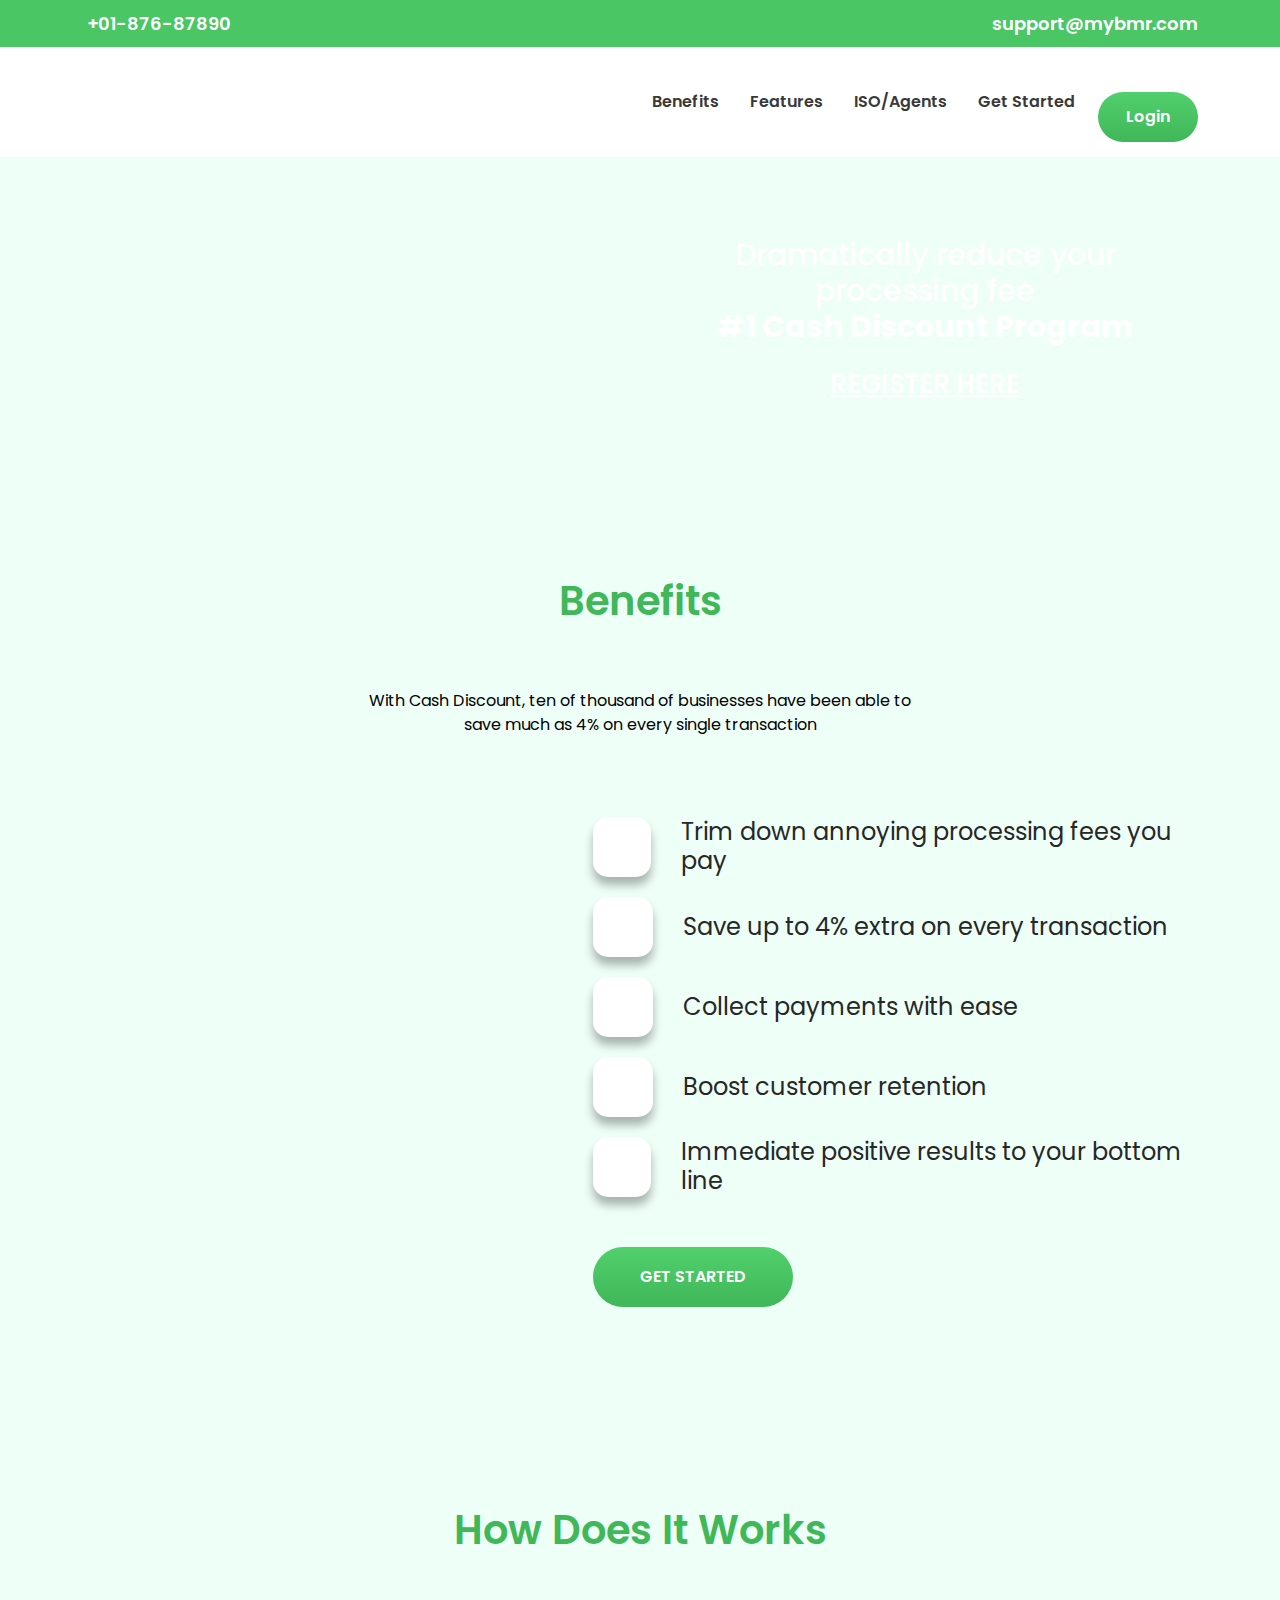
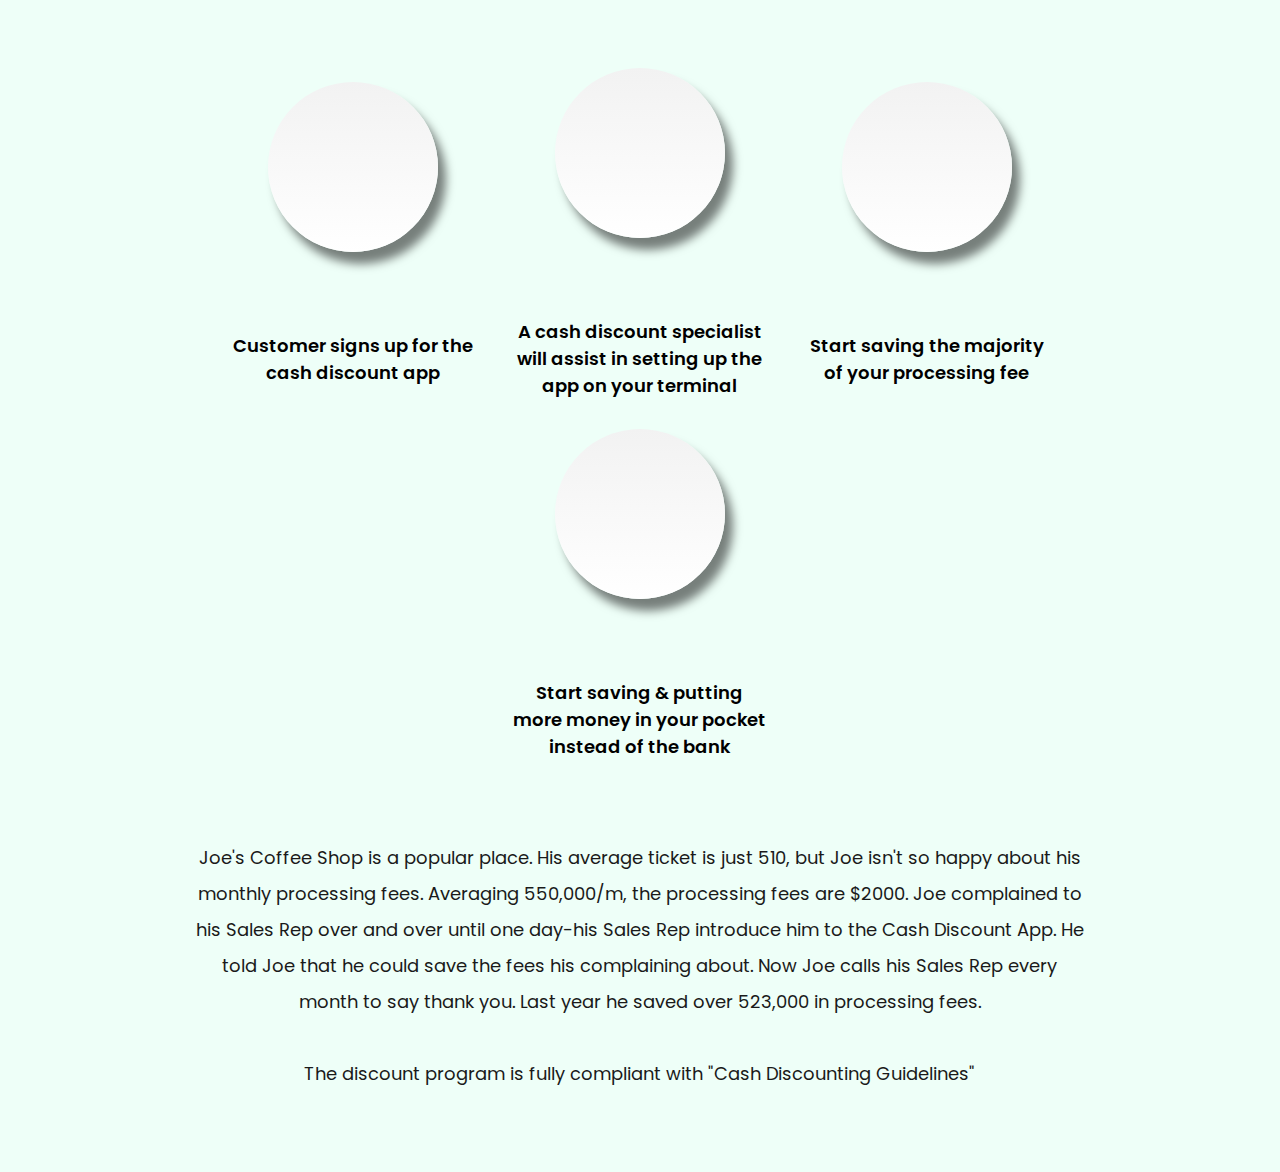
==== commit 03402ba3: "2 Sec Done" ====
--- a/index.html
+++ b/index.html
@@ -12483,8 +12483,8 @@
     </style>
     <!-- CUSTOM_STYLES -->
     <link rel="stylesheet" href="./styles/stylesheet.css">
-    <link rel="stylesheet" href="./styles/cal.css">
-    <link rel="stylesheet" href="./styles/calcus.css">
+
+
 </head>
 
 <body data-gr-ext-installed="" data-new-gr-c-s-check-loaded="14.1042.0" data-new-gr-c-s-loaded="14.1042.0">
@@ -12497,7 +12497,7 @@
                         <div class="col-md-6">
                             <div class="top-info">
                                 <div class="info-icon">
-                                    <img src="./images/phone.png" alt="">
+                                    <img src="https://universal.mybmr.com/uploads/common/986875221.png" alt="">
                                 </div>
                                 <div class="info-txt">
                                     <a href="tel:+01-876-87890">+01-876-87890</a>
@@ -12507,7 +12507,7 @@
                         <div class="col-md-6">
                             <div class="top-info top-info1">
                                 <div class="info-icon">
-                                    <img src="./images/mail.png" alt="">
+                                    <img src="https://universal.mybmr.com/uploads/common/1728203954.png" alt="">
                                 </div>
                                 <div class="info-txt">
                                     <a href="mailto:support@mybmr.com">support@mybmr.com</a>
@@ -12522,7 +12522,8 @@
                     <div class="navbar-content w-100">
                         <div class="navbar-lft">
                             <div class="logo-hldr">
-                                <a href="./index.html"><img src="./images/LogoMain.png" alt=""></a>
+                                <a href="./index.html"><img
+                                        src="https://universal.mybmr.com/uploads/common/26718335.png" alt=""></a>
                             </div>
                         </div>
                         <div class="navbar-rht">
@@ -12541,7 +12542,8 @@
 
                                 <div class="header-btns">
                                     <a class="getstartbtn" href="javascript:void(0)">Get Started</a>
-                                    <a class="mainbtn" target="_blank"  href="https://universal.mybmr.com/login">Login</a> 
+                                    <a class="mainbtn" target="_blank"
+                                        href="https://universal.mybmr.com/login">Login</a>
                                 </div>
                             </div>
                         </div>
@@ -12551,466 +12553,23 @@
         </section>
         <!-- NAVIGATION -------------------------------->
         <!-- BannerSec -------------------------------->
-        <section class="bannner-sec" >
+        <section class="banner-sec">
             <div class="container">
                 <div class="banner-inner">
                     <div class="row">
                         <div class="col-md-6">
-                            <a href="./calculator.html" class="mainbtn">Calculator</a>
-                            <div class="calc-container">
-                                
-<!DOCTYPE html>
-<html lang="en">
-	<head>
-		<meta charset="utf-8">
-		<meta name="viewport" content="width=device-width, initial-scale=1, shrink-to-fit=no">
-		<meta name="description" content="">
-		<meta name="author" content="Mark Otto, Jacob Thornton, and Bootstrap contributors">
-		<meta name="generator" content="Jekyll v3.8.5">
-		<link rel="stylesheet" href="https://cashdiscount.mybmr.com/assets/cashDiscountProgram/css/bootstrap.min.css" media="all" >
-		<link rel="stylesheet" href="https://cashdiscount.mybmr.com/assets/cashDiscountProgram/css/custom.css" media="all" >
-		<!-- <link rel="stylesheet" href="https://cashdiscount.mybmr.com/assets/css/font-style.css" media="all" > -->
-		<link rel="stylesheet" href="https://cashdiscount.mybmr.com/assets/cashDiscountProgram/css/utilities.css" media="all" >
-		<link rel="stylesheet" href="https://cdnjs.cloudflare.com/ajax/libs/font-awesome/4.7.0/css/font-awesome.min.css">
-		<script>
-			var $BASEURL = 'https://cashdiscount.mybmr.com/';
-		</script>
-	</head>
-<body>
-
-
-<section class="second-section-main home_section">
-    <div class="container my-3" >
-      <div class="row">
-        <div class="col-md-10 mx-auto margin-top-minus">
-          <div class="bg-white rounded-12 shadow-b-4 p-3 p-lg-4">
-           <div class="rounded border text-center p-4 box-bg mb-3" id="future_div" style="display: none;">
-            <form class="rounded-12" method="" action="">
-             <input type="hidden" id="agent_name" name="agent_name" value="">
-                        <input type="hidden" id="agent_company_name" name="agent_company_name" value="">
-                        <input type="hidden" id="agent_email" name="agent_email" value="">
-                        <input type="hidden" id="agent_phone" name="agent_phone" value="">
-                        <input type="hidden" name="agentBtn2" value="1">
-
-              <h3 class="fs-16 font-weight-bold">Future Prospective Savings</h3>
-              <h4 class="mb-3 mt-3 fs-36"><b>$<span id="per_year"></span></b></h4>
-              <p class="mb-2 fs-16">Per Year</p>
-              <button type="button" id="btnEnterAgent" data-toggle="modal" data-target="#exampleModal" class="btn btn-success px-4 py-2 fs-16 text-uppercase btnEnterAgent">Enter Agent Code</button>
-              <i class="fa fa-info-circle" data-toggle="tooltip" title="Agent code gives access to % change, quote sharing, and customized marketing material."></i>
-               <p class="fs-16 mb-0 mt-3 text-dark">The above savings are based on the provided monthly volume and processing fees.</p>
-               </form>
-            </div>
-            
-            <div class="rounded border  p-4 d-flex align-content-center align-items-center box-bg ">
-              <label class="fs-16 mb-0 text-dark font-weight-normal ">Enter your monthly Credit processing volume</label>
-              <div class="input-group w-200 ml-4 position-relative"> <i class="fa fa-pencil fs-20 position-absolute custom-edit-icon"></i>
-                <input type="number" id="month_credit" step="1" max="" value="1" name="quantity" class="form-control quantity-field custom-input text-center pl-4 " >
-              </div>
-            </div>
-            <div class="rounded border  p-4 d-flex align-content-center align-items-center box-bg mt-3 ">
-              <label class="fs-16 mb-0 text-dark font-weight-normal ">Enter the amount of processing  fees you pay monthly</label>
-              <div class="input-group w-200 ml-4 position-relative"> <i class="fa fa-pencil fs-20 position-absolute custom-edit-icon"></i>
-                <input type="number" id="processing_fees" step="1" max="" value="1" name="quantity2" class="form-control quantity-field custom-input text-center pl-4 " >
-                
-              </div>
-            </div>
-            <div class="rounded border  p-4 d-flex align-content-center align-items-center box-bg mt-3 ">
-              <label class="fs-16 mb-0 text-dark font-weight-normal ">Cash Discount</label>
-              <div class="input-group w-200 ml-4 position-relative">
-                <input type="text" value="4" name="cash_discount" id="cash_discount" class="text-center custom-input text-center form-control valid" required="" readonly="true" style="background:transparent;">
-                </div>
-              <div class="input-group-prepend"> <span class="border-right-0 fs-14 pt-2 border-remove-2"><i class="fa fa-percent" aria-hidden="true"></i></span> </div>
-              <div class="input-group-prepend ml-4"><button type="button" id="homeAgentBtn" data-toggle="modal" data-target="#exampleModal" class="btnEnterAgent btn btn-success text-uppercase">Agent Code</button></div>
-               <div class="input-group-prepend " style="padding-left:0.3rem;"><i class="fa fa-info-circle infoBtn" data-toggle="tooltip" title="Agent code gives access to % change, quote sharing, and customized marketing material."></i>
-            </div>
-            </div>
-            <div class="rounded border  p-4 d-flex align-content-center align-items-center box-bg mt-3 ">
-              <label class="fs-16 mb-0 text-dark font-weight-normal ">Enter your average sale</label>
-              <div class="input-group w-200 ml-4 position-relative"> <i class="fa fa-pencil fs-20 position-absolute custom-edit-icon"></i> <i class="fa fa-usd custom-doller-text" aria-hidden="true"></i>
-                <input type="number" name="average_sale" id="average_sale" class="form-control custom-input text-center pl-4 valid" required="">
-              </div>
-            </div>
-            <div class="mt-4 text-center">
-              <button type="button" id="btncalculate" class="btn btn-success px-4 py-2 fs-16 text-uppercase">Calculate</button>
-            </div>
-          </div>
-        </div>
-      </div>
-    </div>
-  </section>
-
-<section class="second-section-main share_quote_section" style="display:none;">
-    <div class="container my-3" >
-      <div class="row">
-        <div class="col-md-10 mx-auto margin-top-minus">
-          <div class="bg-white rounded-12 shadow-b-4 p-3 p-lg-4  d-block  d-md-flex">
-            <div class="col-md-6 col-12 p-0">
-              <div class="rounded border py-3 custom-table-01  box-bg mr-0 mr-md-3 mb-3 ">
-               <form id="frmCusInfo">
-                <h3 class="fs-16 font-weight-bold text-center d-block mb-2">Share This Quote</h3>
-                <table class="table table-bordered mt-3" cellpadding="10">
-                  <tbody>
-                    <tr>
-                      <td>Customer Name:</td>
-                      <td><input type="text" name="customer_name" id="customer_name" class="form-control" placeholder="" data-bv-field="customer_name">
-                      </td>
-                    </tr>
-                    <tr>
-                      <td>Business Name:</td>
-                      <td><input type="text" name="business_name" id="business_name" class="form-control" placeholder="" data-bv-field="business_name">
-                      </td>
-                    </tr>
-                    <tr>
-                      <td>Business Address:</td>
-                      <td><input type="text" name="business_address" id="business_address" class="form-control" placeholder="" data-bv-field="business_address"></td>
-                    </tr>
-                    <tr>
-                      <td>Customer Email:</td>
-                      <td><input type="text" name="customer_email" id="customer_email" class="form-control" placeholder="" data-bv-field="customer_email"></td>
-                    </tr>
-                  </tbody>
-                </table>
-            </form>
-                <p class="mb-3  text-center">You will receive a copy of the quote via email </p>
-                <div class="mt-4 text-center d-flex justify-content-between px-3 "> 
-                  <button type="button" id="getFlyer" class="btn btn-success px-4 py-2 fs-16 text-uppercase">Get Flyer</button>
-                  <button type="button" id="openPreview" class="btn btn-success px-4 py-2 fs-16 text-uppercase">Preview Quote</button>
-                </div>
-              </div>
-            </div>
-
-            <div class="rounded border text-center col-md-6 col-12 py-3 box-bg mb-3 ">
-                <form class="rounded-12" method="" action="">
-                    <input type="hidden" id="agent_name" name="agent_name" value="">
-                    <input type="hidden" id="agent_company_name" name="agent_company_name" value="">
-                    <input type="hidden" id="agent_email" name="agent_email" value="">
-                    <input type="hidden" id="agent_phone" name="agent_phone" value="">
-                    <input type="hidden" name="agentBtn2" value="1">
-
-                  <h3 class="fs-16 font-weight-bold">Future Prospective Savings</h3>
-                  <h4 class="mb-3 mt-3 fs-36"><b>$<span id="per_year_cal"></span></b></h4>
-                  <p class="mb-2 fs-16">Per Year</p>
-                  <button type="button" id="btnEnterAgent" data-toggle="modal" data-target="#exampleModal" class="btnEnterAgent btn btn-success px-4 py-2 fs-16 text-uppercase">Enter Agent Code</button>
-                  <p class="fs-16 mb-0 mt-3 text-dark">The above savings are based on the provided monthly volume and processing fees.</p>
-                </form>
-            </div>
-          </div>
-        </div>
-      </div>
-    </div>
-  </section>
-  <section class="second-section-main get_flyer_section" style="display:none;">
-    <div class="container my-3" >
-      <div class="row">
-        <div class="col-md-10 mx-auto margin-top-minus">
-          <div class="bg-white rounded-12 shadow-b-4 p-3 p-lg-4  d-block  d-md-flex">
-            <div class="col-md-12 col-12 p-0">
-              <div class="rounded  p-2  ">
-                <h3 class="ml-2">Cash Discount Email Flyer</h3>
-              
-                
-                <div class="col-12  mb-3">
-                  <div class="row">
-                    <div class="col-xl-4">
-                      <div class="row align-items-center" style="position: sticky;  top: 100px;">
-                        <div class="col-12">
-                          <label class="font-weight-semibold">Logo</label>
-                          <div class="custom-file-upload">
-                            <label for="file-upload" class="custom-file-upload1"> <i class="fa fa-cloud-upload"></i> Upload logo </label>
-                            <input id="file-upload" type="file" accept="image/*" name="logo">
-                          </div>
-                        </div>
-                        <div class="col-12 mt-2">
-                          <label class="font-weight-semibold">Agent Name</label>
-                          <input name="agent_name" class="form-control give_text agent_name" type="text" data-to="#Agent_Name" value="">
-                        </div>
-                        <div class="col-12 mt-2">
-                          <label class="font-weight-semibold">Agent Contact</label>
-                          <input name="agent_phone" class="form-control give_text agent_phone" type="text" data-to="#Agent_Contant" value="">
-                        </div>
-                        <div class="col-12 mt-2">
-                          <label class="font-weight-semibold">Agent Email</label>
-                          <input name="agent_email" class="form-control give_text agent_email" type="text" data-to="#Agent_Email" value="Johndoe@gmail.com">
-                        </div>
-                        <div class="col-12 mt-2">
-                          <label class="font-weight-semibold">Contact US today and</label>
-                          <input name="contact_us" class="form-control give_text contactUsText" type="text" data-to="#contant_us" value="Contact US today and">
-                        </div>
-                        <div class="col-12 mt-2">
-                          <label class="font-weight-semibold">start saving</label>
-                          <input name="saving" class="form-control give_text savingText" type="text" data-to="#saving" value="start saving">
-                        </div>
-                      </div>
-                    </div>
-                    <div class="col-xl-8">
-                      <div class="clover_flyer text-center pt-4">
-                        <div class="clover_logo"> <img width="120px" src="https://cashdiscount.mybmr.com/assets/cashDiscountProgram/img/clover_logo.png" > </div>
-                        <div class="col-md-10 mx-auto">
-                          <div class="content-long">
-                            <h5 class="fs-26 mt-2 font-weight-bold text-grey">Example.</h5>
-                            <p class="mb-0 fs-16">Merchant processed $100,000 per month in Credit Cards, incurring processing fees of </p>
-                            <p class="mb-0 fs-16">approximately $4000.00. Using Cash Discount App the merchant should be able to recover the majority </p>
-                            <p class="mb-0 fs-16">of the processing fees. Merchant will provide the customer a discount for payment made by Cash, </p>
-                            <p class="mb-0 fs-16">Check and Debit of 3.85%.</p>
-                            <h2 class="mt-3  text-uppercase fw-900">Works seamlessly with <br>
-                              clover</h2>
-                            <p class="mt-4"><img class="img-fluid" src="https://cashdiscount.mybmr.com/assets/cashDiscountProgram/img/1_clover.png"></p>
-                          </div>
-                        </div>
-                        <div class="bg-light py-4 px-3 text-center"> <img id="logo" width="120px" src="https://cashdiscount.mybmr.com/assets/cashDiscountProgram/img/2_clover_logo.png">
-                          <div class="mt-4">
-                            <h4 class="fs-34 fw-900 text-uppercase text-grey" id="contant_us"></h4>
-                            <h5 class="fs-32 fw-900 text-uppercase text-success" id="saving"></h5>
-                          </div>
-                          <div class="row mt-5">
-                            <div class="col-md-3">
-                              <div class="fs-18 font-weight-bold text-center font-weight-bold text-uppercase" id="Agent_Name"></div>
-                            </div>
-                            <div class="col-md-4">
-                              <div class="fs-18 font-weight-bold text-center font-weight-bold text-uppercase" id="Agent_Contact"></div>
-                            </div>
-                            <div class="col-md-5">
-                              <div class="fs-18 font-weight-bold text-center font-weight-bold text-uppercase word-break-all" id="Agent_Email"></div>
-                            </div>
-                          </div>
-                        </div>
-                        <div class="bg-dark-grey p-3 text-center">
-                          <p class="fs-16 text-grey mb-0">support@mybmr.com</p>
-                        </div>
-                        
-                          <div class=" mt-3">
-                          <a href="#" class="btn btn-secondary px-4 py-2 fs-14 text-uppercase mr-2 pull-left" id="sendMail"><i class="fa fa-envelope mr-2" ></i>Send Mail</a>
-                          <form action="https://cashdiscount.mybmr.com/CashDiscount/downloadFlayer" method="POST" id="downloadPdf" target="_blank">
-                            <input type="hidden" id="flyer_agent_name" name="flyer_agent_name" value="">
-                            <input type="hidden" id="flyer_agent_email" name="flyer_agent_email" value="">
-                            <input type="hidden" id="flyer_agent_phone" name="flyer_agent_phone" value="">
-                            <input type="hidden" id="flyer_contact_us_text" name="flyer_contact_us_text" value="">
-                            <input type="hidden" id="flyer_saving_text" name="flyer_saving_text" value="">
-                            <input type="hidden" id="flyer_logo" name="flyer_logo" value="">
-                          <a class="btn btn-primary px-4 py-2 fs-14 text-uppercase download pull-right" href="https://cashdiscount.mybmr.com//pdf/Agent_flyer_front.pdf" download><i class="fa fa-download mr-2"></i>Download</a>
-                          </form>
-                      </div>
-                      </div>
-                    </div>
-                  </div>
-                </div>
-              </div>
-            </div>
-          </div>
-        </div>
-      </div>
-    </div>
-  </section>
-
-  <div class="container my-3" id="autoScroll">
-    <div class="row">
-        <div class="col-12 mt-3">
-            <div class="row">
-                <div class="col-lg-5 pb-0 mt-3 mt-lg-0" id="future_div" style="display: none;">
-                    <form class="bg-white rounded-12 shadow-b-4 p-3 p-lg-4 h-100" method="" action="">
-                        <input type="hidden" id="agent_name" name="agent_name" value="">
-                        <input type="hidden" id="agent_company_name" name="agent_company_name" value="">
-                        <input type="hidden" id="agent_email" name="agent_email" value="">
-                        <input type="hidden" id="agent_phone" name="agent_phone" value="">
-
-                        <div class="col-xl-12">
-                            <div class="cash_discount row cash-discount-program-responsive ">
-                                <h3 class="w-100 fs-24 font-weight-bold mb-0">Future Prospective Savings</h3>
-                                <div class="border rounded-12 p-3 w-100 text-center my-4">
-                                    <h4 class="mb-3 fs-22"><b>$<span id="per_year"></span></b></h4>
-                                    <p class="mb-2 fs-16">Per Year</p>
-                                    <button  type="button" id="btnEnterAgent" data-toggle="modal" data-target="#exampleModal" class="btnEnterAgent btn btn-success px-3 px-sm-4 py-2 fs-16 text-uppercase">Enter Agent Code</button>
-                                </div>
-                                <p class="w-100 fs-16 mb-0 text-dark">The above savings are based on the provided monthly volume and processing fees.</p>
-                            </div>
-                            <div class="row mt-3 cash-discount-program-responsive" style="display: none;" id="share_quo">
-                                <button type="button" id="shareQuoBtn"  class="btn btn-primary px-4 py-2 fs-16 text-uppercase">Share This Quote</button>
-                            </div>
-                        </div>
-                    </form>
-                </div>
-            </div>
-        </div>
-    </div>
-</div>
-
-
-<!-- Modal -->
-<div class="modal fade mybmr-agent" id="exampleModal" tabindex="-1" role="dialog" aria-labelledby="exampleModalLabe3" aria-hidden="true">
-    <div class="modal-dialog modal-dialog-centered text-center" role="document">
-        <form action="post" id="frmagent" enctype='multipart/form-data'>
-          <input type="hidden" name="checkModal" value="">
-            <div class="modal-content">
-                <button type="button" class="close" data-dismiss="modal" aria-label="Close"> <span aria-hidden="true">&times;</span> </button>
-                <div class="modal-body position-relative">
-                    <div class="row">
-                        <div class="col-md-12 text-center d-sm-flex align-items-center">
-                            <p class="mb-0">Please enter your </br> <strong>MYBMR Agent ID</strong></p>
-                            <input type="text" name="agentId" class="form-control w-auto ml-sm-3 mx-auto mt-3 mt-sm-0" id="agentId" required>
-                        </div>
-                        <div class="col-md-12 text-center d-flex justify-content-left align-items-center">
-                        </div>
-                    </div>
-                    <div class="row">
-                        <div class="col-md-12 text-center mt-3">
-                            <button type="button" class="btn btn-success px-4 py-2 fs-16 text-uppercase" id="checkAgent">Submit</button>
-                        </div>
-                    </div>
-                    <p class="mb-0 mt-3 mb-2 sign-divider-border">
-                        <strong class="px-2 bg-white">OR</strong>
-                        <span class="signup-hr-border-custom"></span>
-                    </p>
-                    <p class="mb-0">If you don't have MYBMR Agent ID, please <a href="https://cashdiscount.mybmr.com/CashDiscount/MyBMRAgentRegistration" target="_blank"><strong>REGISTER</strong>.</a></p>
-                </div>
-            </div>
-        </form>
-    </div>
-</div>
-
-<div class="modal fade mybmr-agent" id="exampleModal3" tabindex="-1" role="dialog" aria-labelledby="exampleModalLabe3" aria-hidden="true">
-    <div class="modal-dialog modal-dialog-centered text-center" role="document">
-        <form action="post" id="frmagent" enctype='multipart/form-data'>
-            <div class="modal-content">
-                <button type="button" class="close" data-dismiss="modal" aria-label="Close"><span aria-hidden="true">&times;</span> </button>
-                <div class="modal-body position-relative">
-                    <div class="row">
-                        <div class="col-md-12 text-center d-sm-flex align-items-center">
-                            <p class="mb-0">Cash<strong> Discount</strong></p>
-                            <div class="form-group input-group mb-0 w-120 ml-sm-3 mx-auto mt-3 mt-sm-0">
-                                <input type="number" name="cash_discount" min="0" id="desired_per" required class="text-center border-remove-1 form-control valid">
-                                <div class="input-group-prepend"> <span class="input-group-text border-right-0 fs-14 px-1 border-remove-2"><i class="fa fa-percent" aria-hidden="true"></i></span> </div>
-                            </div>
-                        </div>
-                        <div class="col-md-12 text-center d-flex justify-content-left align-items-center"></div>
-                    </div>
-                    <div class="row">
-                        <div class="col-md-12 text-center mt-3">
-                            <button type="button" class="btn btn-success px-4 py-2 fs-16 text-uppercase" id="checkDiscountPer">Submit</button>
-                        </div>
-                    </div>
-                </div>
-            </div>
-        </form>
-    </div>
-</div>
-
-<div class="modal fade mybmr-agent email-popup-main" id="exampleModa2" tabindex="-1" role="dialog" aria-labelledby="exampleModalLabe2" aria-hidden="true">
-    <div class="modal-dialog marketing-popup-width modal-dialog-centered" role="document">
-        <form method="post" id="frmQuotePreview"  enctype='multipart/form-data'>
-          <div class="modal-content">
-            <div class="modal-header">
-              <button type="button" class="close" data-dismiss="modal" aria-label="Close"> <span aria-hidden="true">&times;</span> </button>
-            </div>
-            <div class="modal-body modal-scroll">
-                <div class="d-block custom-width-100">
-                    <div class="row">
-                      <div class="col-md-1"><b>From: </b></div>
-                      <div class="col-md-11" id="agent_name_preview"></div>
-                    </div>
-                    <div class="row">
-                      <div class="col-md-1"><b>To: </b></div>
-                      <div class="col-md-11"><span id="to_customer_name"></span></div>
-                    </div>
-                    <div class="row">
-                      <div class="col-md-1"></div>
-                      <div class="col-md-11" id="business_name_preview"></div>
-                    </div>
-                    <div class="row">
-                      <div class="col-md-1"></div>
-                      <div class="col-md-11" id="business_address_preview"></div>
-                      <span id="cc" style="display: none;">cvazquez@maverickfl.com</span>
-                      <span id="to" style="display: none;"></span>
-                    </div>
-
-                </div><br/>
-              <div class="middle-taxt-main">
-              <p class="mb-2 text-secondary  mt-1" >Dear <span id="customer_name_preview"></span> </p>
-              <p class="mb-0 text-secondary"> I wanted to share with you the potential savings your business can realize utilizing the Cash Discount Program.</p>
-              <p class="mb-0 text-secondary"> This program has allowed thousands of merchants to recoup the majority of their processing fees.</p>
-              <p class="mb-1 text-secondary">I truly believe that this can be a game changer for your establishment, puting back a great deal of money into your business on a regular basis.</p>
-              <p class="mb-0 text-secondary">According to your input the following estimated proposal has been generated.</p>
-              <p class="mb-0 text-secondary">Using the cash Discount Program, you can recoup approximately:</p>
-                  <div class="text-center">
-              <button type="button" class="btn btn-success font-weight-bold mt-3 text-uppercase">$<span id="yearly_saving"></span> Annually</button>
-                </div>
-              <div class="shadow-sm bg-light border p-2 mt-3 w-280 cusotam-bg">
-              <p class="mb-0 text-secondary font-weight-bold ">Monthly processing volume: <span id="processing_volumne"> </p>
-              <p class="mb-0 text-secondary font-weight-bold mt-1 ">Average ticket: <span id="average_ticket"> </p>
-              <p class="mb-0 text-secondary font-weight-bold mt-1 ">Monthly processing fees: <span id="processing_fee"> </p>
-              </div>
-              <p class="mb-0 text-secondary mt-4"> Please give me a call to discuss this further, as I believe this can truly affect
-                your bottom line </p>
-              <p class="mb-0 text-secondary mt-1"> Looking forward to hearing from you. </p>
-              <p class="mb-0 text-secondary mt-3 "> <span id="agent_name_preview1"> </p>
-              <p class="mb-0 text-secondary mt-1 "> <span id="agent_email_preview"> </p>
-              <p class="mb-0 text-secondary mt-1 "> <span id="agent_phone_preview"> </p>
-                </div>
-              <div class="text-left mt-3"> <img class="img-fluid" width="110px" src="https://cashdiscount.mybmr.com/assets/cashDiscountProgram/img/clover_logo.png"> </div>
-            </div>
-            <div class="modal-footer" >
-              <button type="button" class="btn btn-secondary px-3 py-2 " data-dismiss="modal">Cancel</button>
-              <button type="button" id="sendQuote" class="btn btn-success px-3 py-2 ">Send Quote</button>
-            </div>
-          </div>
-      </form>
-    </div>
-</div>
-
-<section class="second-section-main app_benifit_section" style="display:none;">
-    <div class="container my-3" >
-      <div class="row">
-        <div class="col-md-10 mx-auto margin-top-minus">
-          <div class="bg-white cash_discount_benifits-main rounded-12 shadow-b-4 p-3 p-lg-4  d-block  d-md-flex">
-            <div class="col-12 p-0">
-              <div class="rounded border py-3 custom-table-01  box-bg mr-0 mr-md-3 mb-3 ">
-               <div class="container">
-              <h4 class="fs-24 text-blck60 fw-600 mb-4 text-center">
-              Cash Discount App Benifits</h4>
-              <ul>
-                <li><i class="fa fa-chevron-right"></i>Generate additional income and increase residual margins substantially</li>
-                <li><i class="fa fa-chevron-right"></i>Reduce merchant attrition</li>
-                <li><i class="fa fa-chevron-right"></i>Increase Agent longevity</li>
-                <li><i class="fa fa-chevron-right"></i>Compete better in the marketplace</li>
-                <li><i class="fa fa-chevron-right"></i>Increase equipment sales and leases</li>
-                 <li><i class="fa fa-chevron-right"></i>Agent and ISO agnostic and another</li>
-              </ul>
-              <p class="px-5 py-2 text-center">Want to learn how? <button type="button" class="btn btn-success fs-14 text-uppercase join_us_btn">Join us</button></p>
-              </div>
-              </div>
-            </div>
-          </div>
-        </div>
-      </div>
-    </div>
-  </section>
-<!-- /footer content -->
-</div>
-</div>
-<!-- Bootstrap -->
-<script type="text/javascript" src="https://cashdiscount.mybmr.com/assets/cashDiscountProgram/js/jquery.min.js" ></script>
-<script type="text/javascript" src="https://cashdiscount.mybmr.com/assets/cashDiscountProgram/js/bootstrap.min.js" ></script>
-<script type="text/javascript" src="https://cdnjs.cloudflare.com/ajax/libs/bootstrap-validator/0.5.3/js/bootstrapValidator.js" ></script>
-
-<script src="https://cashdiscount.mybmr.com/assets/admin/js/jquery.validate.min.js" type="text/javascript"></script>
-
-<!-- Custom Theme Scripts -->
-<script type="text/javascript" src="./scripts/common.js"></script>
-
-<!-- jQuery -->
-
-</body>
-</html>
-
-                            </div>
+
+
                         </div>
                         <div class="col-md-6">
                             <div class="banner-content">
                                 <h1>Dramatically reduce your processing fee
-                                   <span>#1 Cash Discount Program</span> </h1>
-                                   <a href="" class="btnsecond">REGISTER HERE</a>
-                                   <div class="bannerimg">
-                                       <img src="./images/bannerImg.png" alt="">
-                                   </div>
+                                    <br> <span>#1 Cash Discount Program</span>
+                                </h1>
+                                <a href="" class="btnsecond">REGISTER HERE</a>
+                                <div class="bannerimg">
+                                    <img src="https://universal.mybmr.com/uploads/common/275577501.png" alt="">
+                                </div>
                             </div>
                         </div>
                     </div>
@@ -13018,6 +12577,141 @@
             </div>
         </section>
         <!-- BannerSec -------------------------------->
+        <!-- BENEFITSSec -------------------------------->
+        <section class="benefits-sec">
+            <div class="benefits-outer">
+                <div class="container">
+                    <div class="benefits-inner">
+                        <div class="top-benefits">
+                            <div class="main-heading">
+                                <div class="heading-icon">
+                                    <img src="https://universal.mybmr.com/uploads/common/984496173.png" alt="">
+                                </div>
+                                <h2 class="headingtxt">Benefits</h2>
+                                <div class="heading-line">
+                                    <img src="https://universal.mybmr.com/uploads/common/1915068977.png" alt="">
+                                </div>
+                                <p>With Cash Discount, ten of thousand of businesses have been able to <br>
+                                    save much as 4% on every single transaction
+                                </p>
+                            </div>
+                        </div>
+                        <div class="row">
+                            <div class="col-md-5">
+                                <div
+                                    class="benefits-video w-100 h-100 d-flex align-self-stretch justify-content-center">
+                                    <iframe width="100%" height="100%" src="https://www.youtube.com/embed/PyK9JOjJREc"
+                                        title="YouTube video player" frameborder="0"
+                                        allow="accelerometer; autoplay; clipboard-write; encrypted-media; gyroscope; picture-in-picture"
+                                        allowfullscreen></iframe>
+                                </div>
+                            </div>
+                            <div class="col-md-7 ps-5">
+                                <div class="benefits-lists">
+                                    <div class="bene-list">
+                                        <div class="benelisticon">
+                                            <img src="https://universal.mybmr.com/uploads/common/954385099.png" alt="">
+                                        </div>
+                                        <h5>Trim down annoying processing fees you pay</h5>
+                                    </div>
+                                    <div class="bene-list">
+                                        <div class="benelisticon">
+                                            <img src="https://universal.mybmr.com/uploads/common/954385099.png" alt="">
+                                        </div>
+                                        <h5>Save up to 4% extra on every transaction</h5>
+                                    </div>
+                                    <div class="bene-list">
+                                        <div class="benelisticon">
+                                            <img src="https://universal.mybmr.com/uploads/common/954385099.png" alt="">
+                                        </div>
+                                        <h5>Collect payments with ease</h5>
+                                    </div>
+                                    <div class="bene-list">
+                                        <div class="benelisticon">
+                                            <img src="https://universal.mybmr.com/uploads/common/954385099.png" alt="">
+                                        </div>
+                                        <h5>Boost customer retention
+                                        </h5>
+                                    </div>
+                                    <div class="bene-list">
+                                        <div class="benelisticon">
+                                            <img src="https://universal.mybmr.com/uploads/common/954385099.png" alt="">
+                                        </div>
+                                        <h5>Immediate positive results to your bottom line</h5>
+                                    </div>
+                                </div>
+                                <a href="" class="mainbtn">GET STARTED</a>
+                            </div>
+                        </div>
+                    </div>
+                </div>
+            </div>
+
+        </section>
+
+
+
+
+
+        <!-- BENEFITSSec -------------------------------->
+        <!-- HOW IT WORKS Sec -------------------------------->
+        <section class="work-sec">
+            <div class="work-outer">
+                <div class="container">
+                    <div class="work-inner">
+                        <div class="main-heading">
+                            <div class="heading-icon">
+                                <img src="https://universal.mybmr.com/uploads/common/984496173.png" alt="">
+                            </div>
+                            <h2 class="headingtxt">How Does It Works</h2>
+                            <div class="heading-line">
+                                <img src="https://universal.mybmr.com/uploads/common/1915068977.png" alt="">
+                            </div>
+                        </div>
+                        <div class="work-boxes">
+                            <div class="work-box">
+                                <div class="iconbox">
+                                    <img src="https://universal.mybmr.com/uploads/common/62256385.png" alt="">
+                                </div>
+                                <p>Customer signs up for the cash discount app</p>
+                            </div>
+                            <div class="work-box">
+                                <div class="iconbox">
+                                    <img src="https://universal.mybmr.com/uploads/common/891625956.png" alt="">
+                                </div>
+                                <p> A cash discount specialist will assist in setting up the app on your terminal</p>
+                            </div>
+                            <div class="work-box">
+                                <div class="iconbox">
+                                    <img src="https://universal.mybmr.com/uploads/common/477979050.png" alt="">
+                                </div>
+                                <p>Start saving the majority of your processing fee</p>
+                            </div>
+                            <div class="work-box">
+                                <div class="iconbox">
+                                    <img src="https://universal.mybmr.com/uploads/common/303641540.png" alt="">
+                                </div>
+                                <p>Start saving & putting more money in your pocket instead of the bank</p>
+                            </div>
+                        </div>
+                        <div class="work-para">
+                            <p>Joe's Coffee Shop is a popular place. His average ticket is just 510, but Joe isn't so
+                                happy about his monthly processing fees. Averaging 550,000/m, the processing fees are
+                                $2000. Joe complained to his Sales Rep over and over until one day-his Sales Rep
+                                introduce him to the Cash Discount App. He told Joe that he could save the fees his
+                                complaining about. Now Joe calls his Sales Rep every month to say thank you. Last year
+                                he saved over 523,000 in processing fees.
+                                <br><br>
+                                The discount program is fully compliant with "Cash Discounting Guidelines"
+                            </p>
+                        </div>
+
+
+                    </div>
+                </div>
+            </div>
+        </section>
+        <!-- HOW IT WORKS Sec -------------------------------->
 
 
 
@@ -13060,7 +12754,6 @@
 
     </script>
 
-<script src="./scripts/common.js"></script>
     <!-- Custom SCRIPTS -->
     <script type="text/javascript">
 
--- a/styles/stylesheet.css
+++ b/styles/stylesheet.css
@@ -7,6 +7,8 @@
 :root{
   --PrimaryGreen : #4AC665;
   --White : #ffffff;
+  --mainBg: #EEFFF8;
+  --headingTxt : #40B759;
 }
 
 h1,
@@ -45,10 +47,14 @@
   width: 100%;
   height: auto;
   overflow-x: hidden;
+  background: var(--mainBg);
 }
 
 
 /* Header  *********************************/
+.header{
+  background: var(--White);
+}
 .top-header{
   background: var(--PrimaryGreen);
   padding: 10px 0;
@@ -127,6 +133,15 @@
   border-radius: 60px;
   text-align: center;
   transition: .3s all linear;
+  display: inline-block;
+  font-weight: 600;
+
+}
+.mainbtn{
+  width: 200px;
+  height: 60px;
+  line-height: 60px;
+  margin-top: 30px;
 }
 .mainbtn:hover{
   background: rgb(81,208,108);
@@ -138,11 +153,229 @@
   color: var(--White);
 
 }
-
-
-
-
-
-
-
-/* </style> */
+/* Header  *********************************/
+/* BANNER  *********************************/
+.banner-sec{
+  padding: 80px 0 0;
+  background: url(https://universal.mybmr.com/uploads/common/1313021602.png) no-repeat;
+  background-size: cover;
+  background-position: top center;
+}
+.banner-content{
+  text-align: center;
+  color: var(--White);
+}
+.banner-content h1{
+  font-size: 30px;
+  font-weight: 500;
+  margin-bottom: 20px;
+}
+.banner-content h1 span{
+  font-weight:bolder;
+}
+.btnsecond{
+  background: transparent;
+  color: var(--White);
+  font-size: 26px;
+  font-weight: 600;
+  text-decoration: underline;
+  margin-bottom: 30px;
+  display: inline-block;
+}
+.btnsecond:hover{
+  color: var(--White);
+}
+
+
+
+/* BANNER  *********************************/
+/* BENEFITS SEC  *********************************/
+.benefits-sec{
+  padding: 80px 0;
+  position: relative;
+  overflow-x: hidden;
+  z-index: 11;
+}
+.benefits-sec::after{
+  content: "";
+  position: absolute;
+  width: 200px;
+  height: 350px;
+  top: 50%;
+  right: -110px;
+  transform: translate(-50%,-50%);
+  background: url(https://universal.mybmr.com/uploads/common/746533115.png) no-repeat;
+  background-size: contain;
+  background-position: top right;
+  z-index: -1;
+}
+.benefits-sec::before{
+  content: "";
+  position: absolute;
+  width: 350px;
+  height: 350px;
+  top: 50%;
+  left: 0;
+  transform: translate(-50%,-50%);
+  background: url(https://universal.mybmr.com/uploads/common/1111457338.png) no-repeat;
+  background-size: cover;
+  background-position: top left;
+  z-index: -1;
+}
+.top-benefits{
+  margin-bottom: 80px;
+}
+.main-heading{
+  text-align: center;
+}
+.main-heading .heading-icon img{
+ width: 80px;
+}
+.main-heading h2{
+  font-size: 40px;
+  font-weight: 600;
+  color: var(--headingTxt);
+  margin: 15px 0 10px;
+}
+.main-heading .heading-line{
+  margin-bottom: 30px;
+}
+.main-heading .heading-line img{
+   width: 100px;
+}
+.bene-list{
+  display: flex;
+  align-items: center;
+  justify-content: start;
+  gap: 30px;
+  margin-bottom: 20px;
+}
+.bene-list h5{
+  font-size: 24px;
+  font-weight: normal;
+  color: #272727;
+}
+.benelisticon{
+  background: #fff;
+  width: 60px;
+  height: 60px;
+  padding: 10px;
+  border-radius: 15px;
+  box-shadow: 0px 8px 10px 0px rgba(0, 0, 0, 0.3);
+  display: flex;
+  align-items: center;
+  justify-content: center;
+}
+.benelisticon img{
+  width: 70%;
+}
+
+/* BENEFITS SEC  *********************************/
+/* WORK SEC  *********************************/
+.work-sec{
+  margin: 80px 0 0;
+  padding-bottom: 80px;
+  position: relative;
+  z-index: 11;
+}
+.work-sec::before{
+  content: "";
+  width: 100%;
+  height: 100%;
+  position: absolute;
+  bottom: 0;
+  left: 0;
+  background: url(https://universal.mybmr.com/uploads/common/1520954650.png) no-repeat;
+  background-size: 90% auto;
+  background-position: top center;
+  z-index: -1;
+}
+.work-sec::after{
+  content: "";
+  width: 100%;
+  height: 100%;
+  position: absolute;
+  bottom: 0;
+  left: 0;
+  background: url(https://universal.mybmr.com/uploads/common/2136282165.png) no-repeat;
+  background-size: 100% 56%;
+  background-position: bottom left;
+  z-index: -2;
+}
+.work-boxes{
+  display: flex;
+  align-items: center;
+  justify-content: center;
+  gap: 30px;
+  flex-wrap: wrap;
+  margin-top: 80px;
+}
+.work-box{
+  cursor: pointer;
+  width: 23%;
+  text-align: center;
+}
+.iconbox{
+  position: relative;
+  width: 170px;
+  height: 170px;
+  box-shadow: 8px 12px 10px 0px rgb(0 0 0 / 50%);
+  padding: 30px;
+  background: rgb(255,255,255);
+  background: -moz-linear-gradient(0deg, rgba(255,255,255,1) 0%, rgba(242,242,242,1) 100%);
+  background: -webkit-linear-gradient(0deg, rgba(255,255,255,1) 0%, rgba(242,242,242,1) 100%);
+  background: linear-gradient(0deg, rgba(255,255,255,1) 0%, rgba(242,242,242,1) 100%);
+  filter: progid:DXImageTransform.Microsoft.gradient(startColorstr="#ffffff",endColorstr="#f2f2f2",GradientType=1);
+  border-radius: 100px;
+  display: flex;
+  align-items: center;
+  justify-content: center;
+  z-index: 110;
+  margin: 0 auto;
+  margin-bottom: 80px;
+}
+.iconbox::before {
+  content: "";
+  position: absolute;
+  width: 230px;
+  height: 230px;
+  top: 50%;
+  left: 50%;
+  background: url(https://universal.mybmr.com/uploads/common/352230869.png) no-repeat;
+  background-size: 100%;
+  background-position: center center;
+  transform: translate(-50%, -50%);
+  z-index: -1;
+  transition: .5s all ease-in-out;
+}
+.work-box:hover .iconbox::before{
+  transform:translate(-50%, -50%) rotateZ(15deg);
+}
+.iconbox img{
+  max-width: 50px;
+  max-height: 40px;
+}
+.work-box p{
+  font-size: 18px;
+  font-weight: 600;
+}
+.work-para{
+  text-align: center;
+  width: 80%;
+  margin: 0 auto;
+  margin-top: 80px;
+}
+.work-para p{
+  line-height: 2em;
+  color: #1a1a1a;
+  font-size: 18px;
+}
+/* WORK SEC  *********************************/
+
+
+
+
+
+
+
+/* </style> */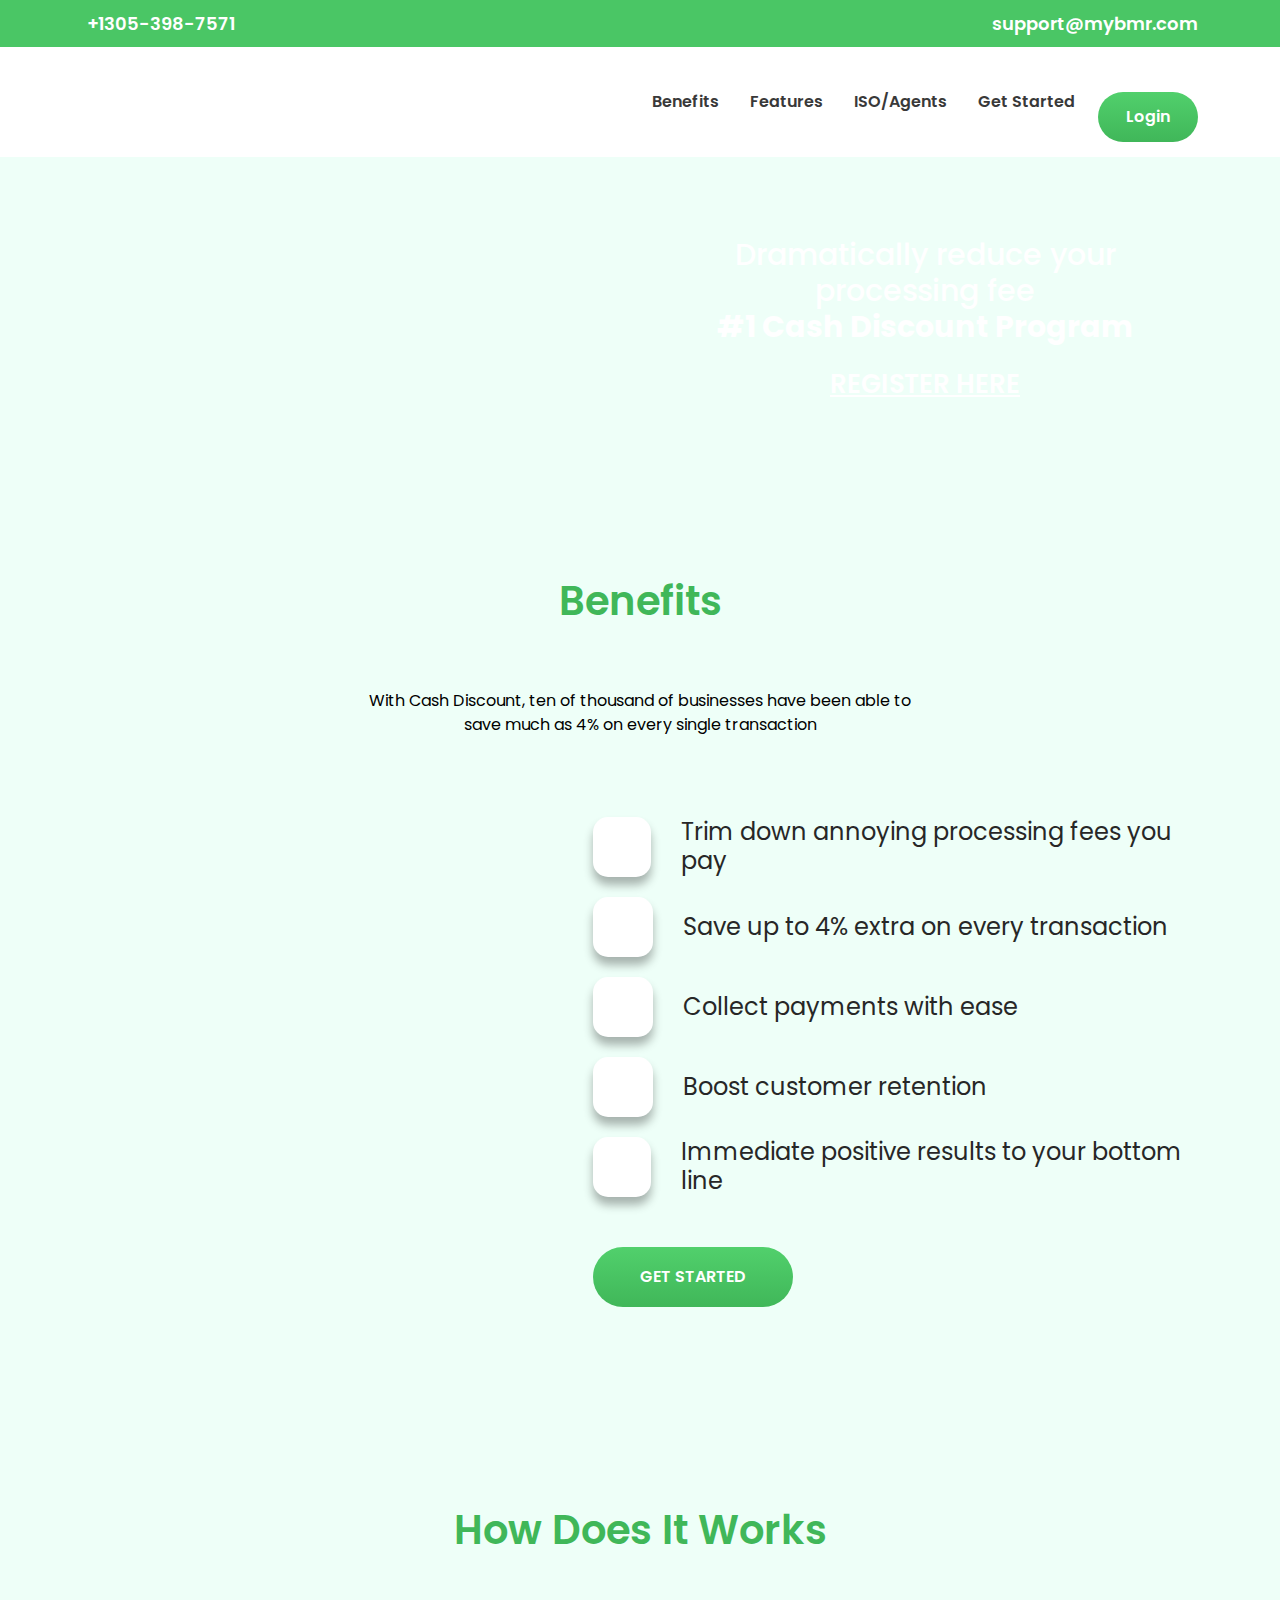
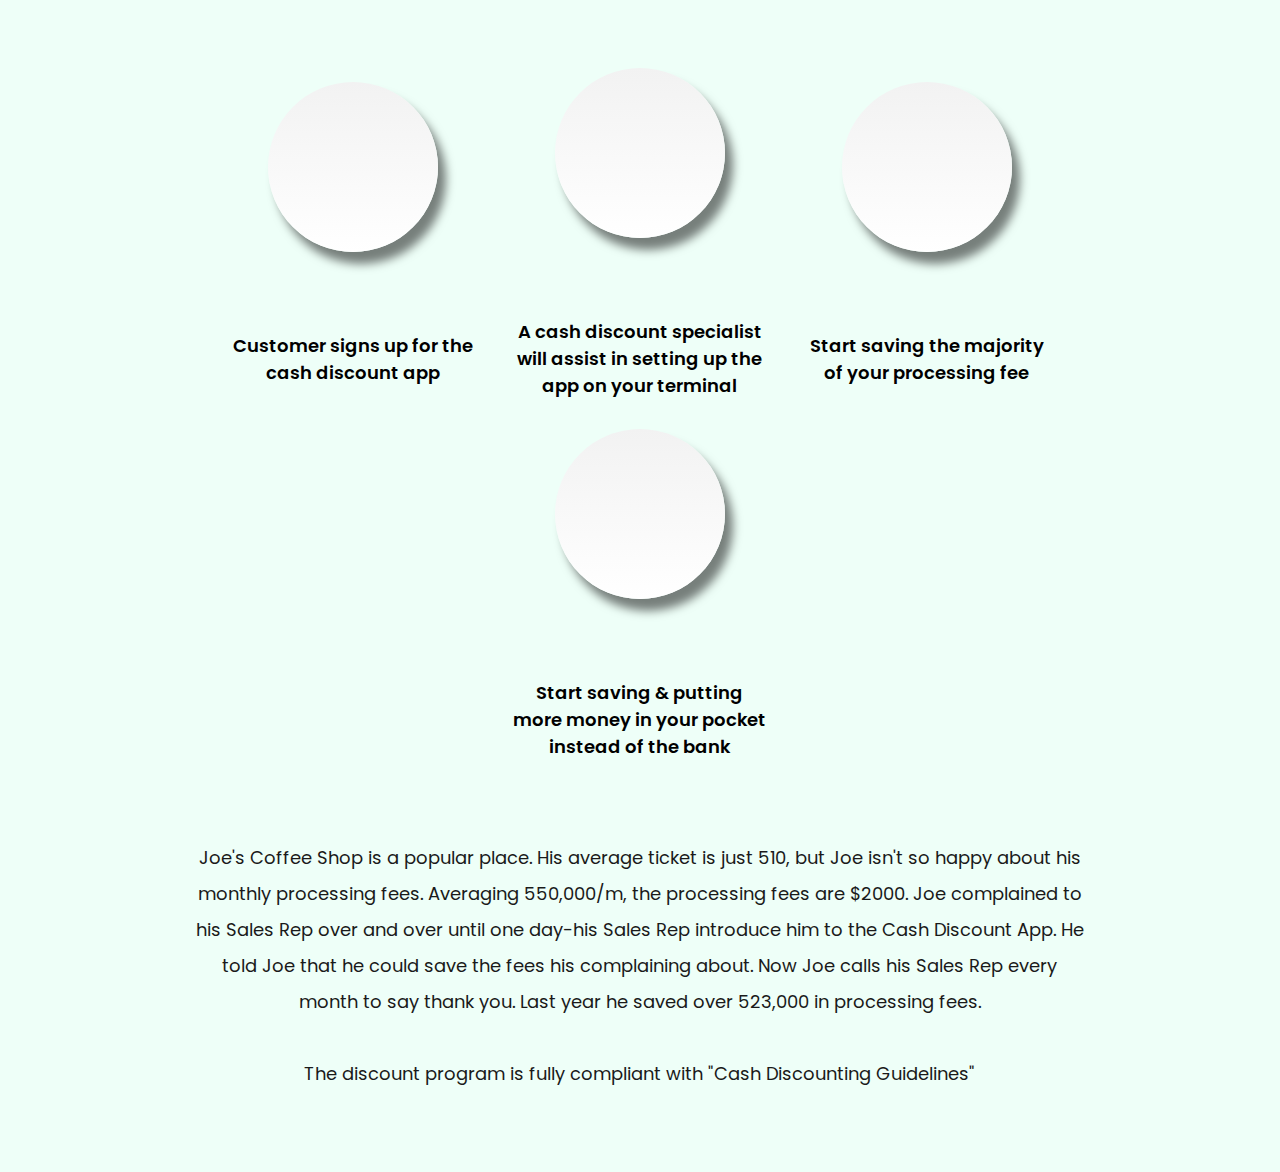
==== commit 53398a74: "22Dec2021 10:22AM" ====
--- a/index.html
+++ b/index.html
@@ -10,11 +10,8 @@
     <link href="https://fonts.googleapis.com" rel="preconnect" />
     <link crossorigin="" href="https://fonts.gstatic.com" rel="preconnect" />
     <link
-        href="https://fonts.googleapis.com/css2?family=Oswald:wght@500&family=Poppins:wght@300;400;500;600;700&display=swap"
-        rel="stylesheet">
-
-
-    <!-- BOOTSTRAP -->
+        href="https://fonts.googleapis.com/css2?family=Oswald:wght@500&amp;family=Poppins:wght@300;400;500;600;700&amp;display=swap"
+        rel="stylesheet" /><!-- BOOTSTRAP -->
     <style type="text/css">
         /*!
  * Bootstrap v5.1.3 (https://getbootstrap.com/)
@@ -12484,7 +12481,7 @@
     <!-- CUSTOM_STYLES -->
     <link rel="stylesheet" href="./styles/stylesheet.css">
 
-
+    
 </head>
 
 <body data-gr-ext-installed="" data-new-gr-c-s-check-loaded="14.1042.0" data-new-gr-c-s-loaded="14.1042.0">
@@ -12496,39 +12493,34 @@
                     <div class="row">
                         <div class="col-md-6">
                             <div class="top-info">
-                                <div class="info-icon">
-                                    <img src="https://universal.mybmr.com/uploads/common/986875221.png" alt="">
-                                </div>
-                                <div class="info-txt">
-                                    <a href="tel:+01-876-87890">+01-876-87890</a>
-                                </div>
+                                <div class="info-icon"><img alt=""
+                                        src="https://universal.mybmr.com/uploads/common/986875221.png" /></div>
+
+                                <div class="info-txt"><a href="tel:+01-876-87890">+1305-398-7571</a></div>
                             </div>
                         </div>
+
                         <div class="col-md-6">
                             <div class="top-info top-info1">
-                                <div class="info-icon">
-                                    <img src="https://universal.mybmr.com/uploads/common/1728203954.png" alt="">
-                                </div>
-                                <div class="info-txt">
-                                    <a href="mailto:support@mybmr.com">support@mybmr.com</a>
-                                </div>
+                                <div class="info-icon"><img alt=""
+                                        src="https://universal.mybmr.com/uploads/common/1728203954.png" /></div>
+
+                                <div class="info-txt"><a href="mailto:support@mybmr.com">support@mybmr.com</a></div>
                             </div>
                         </div>
                     </div>
                 </div>
             </div>
+
             <nav class="navbar navbar-expand-lg p-0">
                 <div class="container">
                     <div class="navbar-content w-100">
                         <div class="navbar-lft">
-                            <div class="logo-hldr">
-                                <a href="./index.html"><img
-                                        src="https://universal.mybmr.com/uploads/common/26718335.png" alt=""></a>
-                            </div>
+                            <div class="logo-hldr"><a href="./index.html"><img alt=""
+                                        src="https://universal.mybmr.com/uploads/common/26718335.png" /></a></div>
                         </div>
-                        <div class="navbar-rht">
-
-                            <button aria-controls="navbarSupportedContent" aria-expanded="false"
+
+                        <div class="navbar-rht"><button aria-controls="navbarSupportedContent" aria-expanded="false"
                                 aria-label="Toggle navigation" class="navbar-toggler"
                                 data-bs-target="#navbarSupportedContent" data-bs-toggle="collapse"
                                 type="button"></button>
@@ -12540,11 +12532,9 @@
                                     <li class="nav-item"><a class="nav-link" href="">ISO/Agents</a></li>
                                 </ul>
 
-                                <div class="header-btns">
-                                    <a class="getstartbtn" href="javascript:void(0)">Get Started</a>
-                                    <a class="mainbtn" target="_blank"
-                                        href="https://universal.mybmr.com/login">Login</a>
-                                </div>
+                                <div class="header-btns"><a class="getstartbtn" href="javascript:void(0)">Get
+                                        Started</a> <a class="mainbtn" href="https://universal.mybmr.com/login"
+                                        target="_blank">Login</a></div>
                             </div>
                         </div>
                     </div>
@@ -12553,23 +12543,22 @@
         </section>
         <!-- NAVIGATION -------------------------------->
         <!-- BannerSec -------------------------------->
+
         <section class="banner-sec">
             <div class="container">
                 <div class="banner-inner">
                     <div class="row">
-                        <div class="col-md-6">
-
-
-                        </div>
+                        <div class="col-md-6">&nbsp;</div>
+
                         <div class="col-md-6">
                             <div class="banner-content">
-                                <h1>Dramatically reduce your processing fee
-                                    <br> <span>#1 Cash Discount Program</span>
+                                <h1>Dramatically reduce your processing fee<br />
+                                    <span>#1 Cash Discount Program</span>
                                 </h1>
-                                <a href="" class="btnsecond">REGISTER HERE</a>
-                                <div class="bannerimg">
-                                    <img src="https://universal.mybmr.com/uploads/common/275577501.png" alt="">
-                                </div>
+                                <a class="btnsecond" href="">REGISTER HERE</a>
+
+                                <div class="bannerimg"><img alt=""
+                                        src="https://universal.mybmr.com/uploads/common/275577501.png" /></div>
                             </div>
                         </div>
                     </div>
@@ -12578,155 +12567,151 @@
         </section>
         <!-- BannerSec -------------------------------->
         <!-- BENEFITSSec -------------------------------->
+
         <section class="benefits-sec">
             <div class="benefits-outer">
                 <div class="container">
                     <div class="benefits-inner">
                         <div class="top-benefits">
                             <div class="main-heading">
-                                <div class="heading-icon">
-                                    <img src="https://universal.mybmr.com/uploads/common/984496173.png" alt="">
-                                </div>
+                                <div class="heading-icon"><img alt=""
+                                        src="https://universal.mybmr.com/uploads/common/984496173.png" /></div>
+
                                 <h2 class="headingtxt">Benefits</h2>
-                                <div class="heading-line">
-                                    <img src="https://universal.mybmr.com/uploads/common/1915068977.png" alt="">
-                                </div>
-                                <p>With Cash Discount, ten of thousand of businesses have been able to <br>
-                                    save much as 4% on every single transaction
-                                </p>
+
+                                <div class="heading-line"><img alt=""
+                                        src="https://universal.mybmr.com/uploads/common/1915068977.png" /></div>
+
+                                <p>With Cash Discount, ten of thousand of businesses have been able to<br />
+                                    save much as 4% on every single transaction</p>
                             </div>
                         </div>
+
                         <div class="row">
                             <div class="col-md-5">
                                 <div
                                     class="benefits-video w-100 h-100 d-flex align-self-stretch justify-content-center">
-                                    <iframe width="100%" height="100%" src="https://www.youtube.com/embed/PyK9JOjJREc"
-                                        title="YouTube video player" frameborder="0"
+                                    <iframe
                                         allow="accelerometer; autoplay; clipboard-write; encrypted-media; gyroscope; picture-in-picture"
-                                        allowfullscreen></iframe>
-                                </div>
+                                        allowfullscreen="" frameborder="0" height="100%"
+                                        src="https://www.youtube.com/embed/PyK9JOjJREc" title="YouTube video player"
+                                        width="100%"></iframe></div>
                             </div>
+
                             <div class="col-md-7 ps-5">
                                 <div class="benefits-lists">
                                     <div class="bene-list">
-                                        <div class="benelisticon">
-                                            <img src="https://universal.mybmr.com/uploads/common/954385099.png" alt="">
-                                        </div>
+                                        <div class="benelisticon"><img alt=""
+                                                src="https://universal.mybmr.com/uploads/common/954385099.png" /></div>
+
                                         <h5>Trim down annoying processing fees you pay</h5>
                                     </div>
+
                                     <div class="bene-list">
-                                        <div class="benelisticon">
-                                            <img src="https://universal.mybmr.com/uploads/common/954385099.png" alt="">
-                                        </div>
+                                        <div class="benelisticon"><img alt=""
+                                                src="https://universal.mybmr.com/uploads/common/954385099.png" /></div>
+
                                         <h5>Save up to 4% extra on every transaction</h5>
                                     </div>
+
                                     <div class="bene-list">
-                                        <div class="benelisticon">
-                                            <img src="https://universal.mybmr.com/uploads/common/954385099.png" alt="">
-                                        </div>
+                                        <div class="benelisticon"><img alt=""
+                                                src="https://universal.mybmr.com/uploads/common/954385099.png" /></div>
+
                                         <h5>Collect payments with ease</h5>
                                     </div>
+
                                     <div class="bene-list">
-                                        <div class="benelisticon">
-                                            <img src="https://universal.mybmr.com/uploads/common/954385099.png" alt="">
-                                        </div>
-                                        <h5>Boost customer retention
-                                        </h5>
+                                        <div class="benelisticon"><img alt=""
+                                                src="https://universal.mybmr.com/uploads/common/954385099.png" /></div>
+
+                                        <h5>Boost customer retention</h5>
                                     </div>
+
                                     <div class="bene-list">
-                                        <div class="benelisticon">
-                                            <img src="https://universal.mybmr.com/uploads/common/954385099.png" alt="">
-                                        </div>
+                                        <div class="benelisticon"><img alt=""
+                                                src="https://universal.mybmr.com/uploads/common/954385099.png" /></div>
+
                                         <h5>Immediate positive results to your bottom line</h5>
                                     </div>
                                 </div>
-                                <a href="" class="mainbtn">GET STARTED</a>
+                                <a class="mainbtn" href="">GET STARTED</a>
                             </div>
                         </div>
                     </div>
                 </div>
             </div>
-
         </section>
-
-
-
-
-
         <!-- BENEFITSSec -------------------------------->
         <!-- HOW IT WORKS Sec -------------------------------->
+
         <section class="work-sec">
             <div class="work-outer">
                 <div class="container">
                     <div class="work-inner">
                         <div class="main-heading">
-                            <div class="heading-icon">
-                                <img src="https://universal.mybmr.com/uploads/common/984496173.png" alt="">
+                            <div class="heading-icon"><img alt=""
+                                    src="https://universal.mybmr.com/uploads/common/984496173.png" /></div>
+
+                            <h2 class="headingtxt">How Does It Works</h2>
+
+                            <div class="heading-line"><img alt=""
+                                    src="https://universal.mybmr.com/uploads/common/1915068977.png" /></div>
+                        </div>
+
+                        <div class="work-boxes">
+                            <div class="work-box">
+                                <div class="iconbox"><img alt=""
+                                        src="https://universal.mybmr.com/uploads/common/62256385.png" /></div>
+
+                                <p>Customer signs up for the cash discount app</p>
                             </div>
-                            <h2 class="headingtxt">How Does It Works</h2>
-                            <div class="heading-line">
-                                <img src="https://universal.mybmr.com/uploads/common/1915068977.png" alt="">
+
+                            <div class="work-box">
+                                <div class="iconbox"><img alt=""
+                                        src="https://universal.mybmr.com/uploads/common/891625956.png" /></div>
+
+                                <p>A cash discount specialist will assist in setting up the app on your terminal</p>
+                            </div>
+
+                            <div class="work-box">
+                                <div class="iconbox"><img alt=""
+                                        src="https://universal.mybmr.com/uploads/common/477979050.png" /></div>
+
+                                <p>Start saving the majority of your processing fee</p>
+                            </div>
+
+                            <div class="work-box">
+                                <div class="iconbox"><img alt=""
+                                        src="https://universal.mybmr.com/uploads/common/303641540.png" /></div>
+
+                                <p>Start saving &amp; putting more money in your pocket instead of the bank</p>
                             </div>
                         </div>
-                        <div class="work-boxes">
-                            <div class="work-box">
-                                <div class="iconbox">
-                                    <img src="https://universal.mybmr.com/uploads/common/62256385.png" alt="">
-                                </div>
-                                <p>Customer signs up for the cash discount app</p>
-                            </div>
-                            <div class="work-box">
-                                <div class="iconbox">
-                                    <img src="https://universal.mybmr.com/uploads/common/891625956.png" alt="">
-                                </div>
-                                <p> A cash discount specialist will assist in setting up the app on your terminal</p>
-                            </div>
-                            <div class="work-box">
-                                <div class="iconbox">
-                                    <img src="https://universal.mybmr.com/uploads/common/477979050.png" alt="">
-                                </div>
-                                <p>Start saving the majority of your processing fee</p>
-                            </div>
-                            <div class="work-box">
-                                <div class="iconbox">
-                                    <img src="https://universal.mybmr.com/uploads/common/303641540.png" alt="">
-                                </div>
-                                <p>Start saving & putting more money in your pocket instead of the bank</p>
-                            </div>
-                        </div>
+
                         <div class="work-para">
-                            <p>Joe's Coffee Shop is a popular place. His average ticket is just 510, but Joe isn't so
-                                happy about his monthly processing fees. Averaging 550,000/m, the processing fees are
-                                $2000. Joe complained to his Sales Rep over and over until one day-his Sales Rep
-                                introduce him to the Cash Discount App. He told Joe that he could save the fees his
-                                complaining about. Now Joe calls his Sales Rep every month to say thank you. Last year
-                                he saved over 523,000 in processing fees.
-                                <br><br>
-                                The discount program is fully compliant with "Cash Discounting Guidelines"
+                            <p>Joe&#39;s Coffee Shop is a popular place. His average ticket is just 510, but Joe
+                                isn&#39;t so happy about his monthly processing fees. Averaging 550,000/m, the
+                                processing fees are $2000. Joe complained to his Sales Rep over and over until one
+                                day-his Sales Rep introduce him to the Cash Discount App. He told Joe that he could save
+                                the fees his complaining about. Now Joe calls his Sales Rep every month to say thank
+                                you. Last year he saved over 523,000 in processing fees.<br />
+                                <br />
+                                The discount program is fully compliant with &quot;Cash Discounting Guidelines&quot;
                             </p>
                         </div>
-
-
                     </div>
                 </div>
             </div>
         </section>
         <!-- HOW IT WORKS Sec -------------------------------->
-
-
-
-
-
-
     </main>
     <!-- jQuery -->
     <script type="text/javascript">
         /*! jQuery v3.6.0 | (c) OpenJS Foundation and other contributors | jquery.org/license */
         !function (e, t) { "use strict"; "object" == typeof module && "object" == typeof module.exports ? module.exports = e.document ? t(e, !0) : function (e) { if (!e.document) throw new Error("jQuery requires a window with a document"); return t(e) } : t(e) }("undefined" != typeof window ? window : this, function (C, e) { "use strict"; var t = [], r = Object.getPrototypeOf, s = t.slice, g = t.flat ? function (e) { return t.flat.call(e) } : function (e) { return t.concat.apply([], e) }, u = t.push, i = t.indexOf, n = {}, o = n.toString, v = n.hasOwnProperty, a = v.toString, l = a.call(Object), y = {}, m = function (e) { return "function" == typeof e && "number" != typeof e.nodeType && "function" != typeof e.item }, x = function (e) { return null != e && e === e.window }, E = C.document, c = { type: !0, src: !0, nonce: !0, noModule: !0 }; function b(e, t, n) { var r, i, o = (n = n || E).createElement("script"); if (o.text = e, t) for (r in c) (i = t[r] || t.getAttribute && t.getAttribute(r)) && o.setAttribute(r, i); n.head.appendChild(o).parentNode.removeChild(o) } function w(e) { return null == e ? e + "" : "object" == typeof e || "function" == typeof e ? n[o.call(e)] || "object" : typeof e } var f = "3.6.0", S = function (e, t) { return new S.fn.init(e, t) }; function p(e) { var t = !!e && "length" in e && e.length, n = w(e); return !m(e) && !x(e) && ("array" === n || 0 === t || "number" == typeof t && 0 < t && t - 1 in e) } S.fn = S.prototype = { jquery: f, constructor: S, length: 0, toArray: function () { return s.call(this) }, get: function (e) { return null == e ? s.call(this) : e < 0 ? this[e + this.length] : this[e] }, pushStack: function (e) { var t = S.merge(this.constructor(), e); return t.prevObject = this, t }, each: function (e) { return S.each(this, e) }, map: function (n) { return this.pushStack(S.map(this, function (e, t) { return n.call(e, t, e) })) }, slice: function () { return this.pushStack(s.apply(this, arguments)) }, first: function () { return this.eq(0) }, last: function () { return this.eq(-1) }, even: function () { return this.pushStack(S.grep(this, function (e, t) { return (t + 1) % 2 })) }, odd: function () { return this.pushStack(S.grep(this, function (e, t) { return t % 2 })) }, eq: function (e) { var t = this.length, n = +e + (e < 0 ? t : 0); return this.pushStack(0 <= n && n < t ? [this[n]] : []) }, end: function () { return this.prevObject || this.constructor() }, push: u, sort: t.sort, splice: t.splice }, S.extend = S.fn.extend = function () { var e, t, n, r, i, o, a = arguments[0] || {}, s = 1, u = arguments.length, l = !1; for ("boolean" == typeof a && (l = a, a = arguments[s] || {}, s++), "object" == typeof a || m(a) || (a = {}), s === u && (a = this, s--); s < u; s++)if (null != (e = arguments[s])) for (t in e) r = e[t], "__proto__" !== t && a !== r && (l && r && (S.isPlainObject(r) || (i = Array.isArray(r))) ? (n = a[t], o = i && !Array.isArray(n) ? [] : i || S.isPlainObject(n) ? n : {}, i = !1, a[t] = S.extend(l, o, r)) : void 0 !== r && (a[t] = r)); return a }, S.extend({ expando: "jQuery" + (f + Math.random()).replace(/\D/g, ""), isReady: !0, error: function (e) { throw new Error(e) }, noop: function () { }, isPlainObject: function (e) { var t, n; return !(!e || "[object Object]" !== o.call(e)) && (!(t = r(e)) || "function" == typeof (n = v.call(t, "constructor") && t.constructor) && a.call(n) === l) }, isEmptyObject: function (e) { var t; for (t in e) return !1; return !0 }, globalEval: function (e, t, n) { b(e, { nonce: t && t.nonce }, n) }, each: function (e, t) { var n, r = 0; if (p(e)) { for (n = e.length; r < n; r++)if (!1 === t.call(e[r], r, e[r])) break } else for (r in e) if (!1 === t.call(e[r], r, e[r])) break; return e }, makeArray: function (e, t) { var n = t || []; return null != e && (p(Object(e)) ? S.merge(n, "string" == typeof e ? [e] : e) : u.call(n, e)), n }, inArray: function (e, t, n) { return null == t ? -1 : i.call(t, e, n) }, merge: function (e, t) { for (var n = +t.length, r = 0, i = e.length; r < n; r++)e[i++] = t[r]; return e.length = i, e }, grep: function (e, t, n) { for (var r = [], i = 0, o = e.length, a = !n; i < o; i++)!t(e[i], i) !== a && r.push(e[i]); return r }, map: function (e, t, n) { var r, i, o = 0, a = []; if (p(e)) for (r = e.length; o < r; o++)null != (i = t(e[o], o, n)) && a.push(i); else for (o in e) null != (i = t(e[o], o, n)) && a.push(i); return g(a) }, guid: 1, support: y }), "function" == typeof Symbol && (S.fn[Symbol.iterator] = t[Symbol.iterator]), S.each("Boolean Number String Function Array Date RegExp Object Error Symbol".split(" "), function (e, t) { n["[object " + t + "]"] = t.toLowerCase() }); var d = function (n) { var e, d, b, o, i, h, f, g, w, u, l, T, C, a, E, v, s, c, y, S = "sizzle" + 1 * new Date, p = n.document, k = 0, r = 0, m = ue(), x = ue(), A = ue(), N = ue(), j = function (e, t) { return e === t && (l = !0), 0 }, D = {}.hasOwnProperty, t = [], q = t.pop, L = t.push, H = t.push, O = t.slice, P = function (e, t) { for (var n = 0, r = e.length; n < r; n++)if (e[n] === t) return n; return -1 }, R = "checked|selected|async|autofocus|autoplay|controls|defer|disabled|hidden|ismap|loop|multiple|open|readonly|required|scoped", M = "[\\x20\\t\\r\\n\\f]", I = "(?:\\\\[\\da-fA-F]{1,6}" + M + "?|\\\\[^\\r\\n\\f]|[\\w-]|[^\0-\\x7f])+", W = "\\[" + M + "*(" + I + ")(?:" + M + "*([*^$|!~]?=)" + M + "*(?:'((?:\\\\.|[^\\\\'])*)'|\"((?:\\\\.|[^\\\\\"])*)\"|(" + I + "))|)" + M + "*\\]", F = ":(" + I + ")(?:\\((('((?:\\\\.|[^\\\\'])*)'|\"((?:\\\\.|[^\\\\\"])*)\")|((?:\\\\.|[^\\\\()[\\]]|" + W + ")*)|.*)\\)|)", B = new RegExp(M + "+", "g"), $ = new RegExp("^" + M + "+|((?:^|[^\\\\])(?:\\\\.)*)" + M + "+$", "g"), _ = new RegExp("^" + M + "*," + M + "*"), z = new RegExp("^" + M + "*([>+~]|" + M + ")" + M + "*"), U = new RegExp(M + "|>"), X = new RegExp(F), V = new RegExp("^" + I + "$"), G = { ID: new RegExp("^#(" + I + ")"), CLASS: new RegExp("^\\.(" + I + ")"), TAG: new RegExp("^(" + I + "|[*])"), ATTR: new RegExp("^" + W), PSEUDO: new RegExp("^" + F), CHILD: new RegExp("^:(only|first|last|nth|nth-last)-(child|of-type)(?:\\(" + M + "*(even|odd|(([+-]|)(\\d*)n|)" + M + "*(?:([+-]|)" + M + "*(\\d+)|))" + M + "*\\)|)", "i"), bool: new RegExp("^(?:" + R + ")$", "i"), needsContext: new RegExp("^" + M + "*[>+~]|:(even|odd|eq|gt|lt|nth|first|last)(?:\\(" + M + "*((?:-\\d)?\\d*)" + M + "*\\)|)(?=[^-]|$)", "i") }, Y = /HTML$/i, Q = /^(?:input|select|textarea|button)$/i, J = /^h\d$/i, K = /^[^{]+\{\s*\[native \w/, Z = /^(?:#([\w-]+)|(\w+)|\.([\w-]+))$/, ee = /[+~]/, te = new RegExp("\\\\[\\da-fA-F]{1,6}" + M + "?|\\\\([^\\r\\n\\f])", "g"), ne = function (e, t) { var n = "0x" + e.slice(1) - 65536; return t || (n < 0 ? String.fromCharCode(n + 65536) : String.fromCharCode(n >> 10 | 55296, 1023 & n | 56320)) }, re = /([\0-\x1f\x7f]|^-?\d)|^-$|[^\0-\x1f\x7f-\uFFFF\w-]/g, ie = function (e, t) { return t ? "\0" === e ? "\ufffd" : e.slice(0, -1) + "\\" + e.charCodeAt(e.length - 1).toString(16) + " " : "\\" + e }, oe = function () { T() }, ae = be(function (e) { return !0 === e.disabled && "fieldset" === e.nodeName.toLowerCase() }, { dir: "parentNode", next: "legend" }); try { H.apply(t = O.call(p.childNodes), p.childNodes), t[p.childNodes.length].nodeType } catch (e) { H = { apply: t.length ? function (e, t) { L.apply(e, O.call(t)) } : function (e, t) { var n = e.length, r = 0; while (e[n++] = t[r++]); e.length = n - 1 } } } function se(t, e, n, r) { var i, o, a, s, u, l, c, f = e && e.ownerDocument, p = e ? e.nodeType : 9; if (n = n || [], "string" != typeof t || !t || 1 !== p && 9 !== p && 11 !== p) return n; if (!r && (T(e), e = e || C, E)) { if (11 !== p && (u = Z.exec(t))) if (i = u[1]) { if (9 === p) { if (!(a = e.getElementById(i))) return n; if (a.id === i) return n.push(a), n } else if (f && (a = f.getElementById(i)) && y(e, a) && a.id === i) return n.push(a), n } else { if (u[2]) return H.apply(n, e.getElementsByTagName(t)), n; if ((i = u[3]) && d.getElementsByClassName && e.getElementsByClassName) return H.apply(n, e.getElementsByClassName(i)), n } if (d.qsa && !N[t + " "] && (!v || !v.test(t)) && (1 !== p || "object" !== e.nodeName.toLowerCase())) { if (c = t, f = e, 1 === p && (U.test(t) || z.test(t))) { (f = ee.test(t) && ye(e.parentNode) || e) === e && d.scope || ((s = e.getAttribute("id")) ? s = s.replace(re, ie) : e.setAttribute("id", s = S)), o = (l = h(t)).length; while (o--) l[o] = (s ? "#" + s : ":scope") + " " + xe(l[o]); c = l.join(",") } try { return H.apply(n, f.querySelectorAll(c)), n } catch (e) { N(t, !0) } finally { s === S && e.removeAttribute("id") } } } return g(t.replace($, "$1"), e, n, r) } function ue() { var r = []; return function e(t, n) { return r.push(t + " ") > b.cacheLength && delete e[r.shift()], e[t + " "] = n } } function le(e) { return e[S] = !0, e } function ce(e) { var t = C.createElement("fieldset"); try { return !!e(t) } catch (e) { return !1 } finally { t.parentNode && t.parentNode.removeChild(t), t = null } } function fe(e, t) { var n = e.split("|"), r = n.length; while (r--) b.attrHandle[n[r]] = t } function pe(e, t) { var n = t && e, r = n && 1 === e.nodeType && 1 === t.nodeType && e.sourceIndex - t.sourceIndex; if (r) return r; if (n) while (n = n.nextSibling) if (n === t) return -1; return e ? 1 : -1 } function de(t) { return function (e) { return "input" === e.nodeName.toLowerCase() && e.type === t } } function he(n) { return function (e) { var t = e.nodeName.toLowerCase(); return ("input" === t || "button" === t) && e.type === n } } function ge(t) { return function (e) { return "form" in e ? e.parentNode && !1 === e.disabled ? "label" in e ? "label" in e.parentNode ? e.parentNode.disabled === t : e.disabled === t : e.isDisabled === t || e.isDisabled !== !t && ae(e) === t : e.disabled === t : "label" in e && e.disabled === t } } function ve(a) { return le(function (o) { return o = +o, le(function (e, t) { var n, r = a([], e.length, o), i = r.length; while (i--) e[n = r[i]] && (e[n] = !(t[n] = e[n])) }) }) } function ye(e) { return e && "undefined" != typeof e.getElementsByTagName && e } for (e in d = se.support = {}, i = se.isXML = function (e) { var t = e && e.namespaceURI, n = e && (e.ownerDocument || e).documentElement; return !Y.test(t || n && n.nodeName || "HTML") }, T = se.setDocument = function (e) { var t, n, r = e ? e.ownerDocument || e : p; return r != C && 9 === r.nodeType && r.documentElement && (a = (C = r).documentElement, E = !i(C), p != C && (n = C.defaultView) && n.top !== n && (n.addEventListener ? n.addEventListener("unload", oe, !1) : n.attachEvent && n.attachEvent("onunload", oe)), d.scope = ce(function (e) { return a.appendChild(e).appendChild(C.createElement("div")), "undefined" != typeof e.querySelectorAll && !e.querySelectorAll(":scope fieldset div").length }), d.attributes = ce(function (e) { return e.className = "i", !e.getAttribute("className") }), d.getElementsByTagName = ce(function (e) { return e.appendChild(C.createComment("")), !e.getElementsByTagName("*").length }), d.getElementsByClassName = K.test(C.getElementsByClassName), d.getById = ce(function (e) { return a.appendChild(e).id = S, !C.getElementsByName || !C.getElementsByName(S).length }), d.getById ? (b.filter.ID = function (e) { var t = e.replace(te, ne); return function (e) { return e.getAttribute("id") === t } }, b.find.ID = function (e, t) { if ("undefined" != typeof t.getElementById && E) { var n = t.getElementById(e); return n ? [n] : [] } }) : (b.filter.ID = function (e) { var n = e.replace(te, ne); return function (e) { var t = "undefined" != typeof e.getAttributeNode && e.getAttributeNode("id"); return t && t.value === n } }, b.find.ID = function (e, t) { if ("undefined" != typeof t.getElementById && E) { var n, r, i, o = t.getElementById(e); if (o) { if ((n = o.getAttributeNode("id")) && n.value === e) return [o]; i = t.getElementsByName(e), r = 0; while (o = i[r++]) if ((n = o.getAttributeNode("id")) && n.value === e) return [o] } return [] } }), b.find.TAG = d.getElementsByTagName ? function (e, t) { return "undefined" != typeof t.getElementsByTagName ? t.getElementsByTagName(e) : d.qsa ? t.querySelectorAll(e) : void 0 } : function (e, t) { var n, r = [], i = 0, o = t.getElementsByTagName(e); if ("*" === e) { while (n = o[i++]) 1 === n.nodeType && r.push(n); return r } return o }, b.find.CLASS = d.getElementsByClassName && function (e, t) { if ("undefined" != typeof t.getElementsByClassName && E) return t.getElementsByClassName(e) }, s = [], v = [], (d.qsa = K.test(C.querySelectorAll)) && (ce(function (e) { var t; a.appendChild(e).innerHTML = "<a id='" + S + "'></a><select id='" + S + "-\r\\' msallowcapture=''><option selected=''></option></select>", e.querySelectorAll("[msallowcapture^='']").length && v.push("[*^$]=" + M + "*(?:''|\"\")"), e.querySelectorAll("[selected]").length || v.push("\\[" + M + "*(?:value|" + R + ")"), e.querySelectorAll("[id~=" + S + "-]").length || v.push("~="), (t = C.createElement("input")).setAttribute("name", ""), e.appendChild(t), e.querySelectorAll("[name='']").length || v.push("\\[" + M + "*name" + M + "*=" + M + "*(?:''|\"\")"), e.querySelectorAll(":checked").length || v.push(":checked"), e.querySelectorAll("a#" + S + "+*").length || v.push(".#.+[+~]"), e.querySelectorAll("\\\f"), v.push("[\\r\\n\\f]") }), ce(function (e) { e.innerHTML = "<a href='' disabled='disabled'></a><select disabled='disabled'><option/></select>"; var t = C.createElement("input"); t.setAttribute("type", "hidden"), e.appendChild(t).setAttribute("name", "D"), e.querySelectorAll("[name=d]").length && v.push("name" + M + "*[*^$|!~]?="), 2 !== e.querySelectorAll(":enabled").length && v.push(":enabled", ":disabled"), a.appendChild(e).disabled = !0, 2 !== e.querySelectorAll(":disabled").length && v.push(":enabled", ":disabled"), e.querySelectorAll("*,:x"), v.push(",.*:") })), (d.matchesSelector = K.test(c = a.matches || a.webkitMatchesSelector || a.mozMatchesSelector || a.oMatchesSelector || a.msMatchesSelector)) && ce(function (e) { d.disconnectedMatch = c.call(e, "*"), c.call(e, "[s!='']:x"), s.push("!=", F) }), v = v.length && new RegExp(v.join("|")), s = s.length && new RegExp(s.join("|")), t = K.test(a.compareDocumentPosition), y = t || K.test(a.contains) ? function (e, t) { var n = 9 === e.nodeType ? e.documentElement : e, r = t && t.parentNode; return e === r || !(!r || 1 !== r.nodeType || !(n.contains ? n.contains(r) : e.compareDocumentPosition && 16 & e.compareDocumentPosition(r))) } : function (e, t) { if (t) while (t = t.parentNode) if (t === e) return !0; return !1 }, j = t ? function (e, t) { if (e === t) return l = !0, 0; var n = !e.compareDocumentPosition - !t.compareDocumentPosition; return n || (1 & (n = (e.ownerDocument || e) == (t.ownerDocument || t) ? e.compareDocumentPosition(t) : 1) || !d.sortDetached && t.compareDocumentPosition(e) === n ? e == C || e.ownerDocument == p && y(p, e) ? -1 : t == C || t.ownerDocument == p && y(p, t) ? 1 : u ? P(u, e) - P(u, t) : 0 : 4 & n ? -1 : 1) } : function (e, t) { if (e === t) return l = !0, 0; var n, r = 0, i = e.parentNode, o = t.parentNode, a = [e], s = [t]; if (!i || !o) return e == C ? -1 : t == C ? 1 : i ? -1 : o ? 1 : u ? P(u, e) - P(u, t) : 0; if (i === o) return pe(e, t); n = e; while (n = n.parentNode) a.unshift(n); n = t; while (n = n.parentNode) s.unshift(n); while (a[r] === s[r]) r++; return r ? pe(a[r], s[r]) : a[r] == p ? -1 : s[r] == p ? 1 : 0 }), C }, se.matches = function (e, t) { return se(e, null, null, t) }, se.matchesSelector = function (e, t) { if (T(e), d.matchesSelector && E && !N[t + " "] && (!s || !s.test(t)) && (!v || !v.test(t))) try { var n = c.call(e, t); if (n || d.disconnectedMatch || e.document && 11 !== e.document.nodeType) return n } catch (e) { N(t, !0) } return 0 < se(t, C, null, [e]).length }, se.contains = function (e, t) { return (e.ownerDocument || e) != C && T(e), y(e, t) }, se.attr = function (e, t) { (e.ownerDocument || e) != C && T(e); var n = b.attrHandle[t.toLowerCase()], r = n && D.call(b.attrHandle, t.toLowerCase()) ? n(e, t, !E) : void 0; return void 0 !== r ? r : d.attributes || !E ? e.getAttribute(t) : (r = e.getAttributeNode(t)) && r.specified ? r.value : null }, se.escape = function (e) { return (e + "").replace(re, ie) }, se.error = function (e) { throw new Error("Syntax error, unrecognized expression: " + e) }, se.uniqueSort = function (e) { var t, n = [], r = 0, i = 0; if (l = !d.detectDuplicates, u = !d.sortStable && e.slice(0), e.sort(j), l) { while (t = e[i++]) t === e[i] && (r = n.push(i)); while (r--) e.splice(n[r], 1) } return u = null, e }, o = se.getText = function (e) { var t, n = "", r = 0, i = e.nodeType; if (i) { if (1 === i || 9 === i || 11 === i) { if ("string" == typeof e.textContent) return e.textContent; for (e = e.firstChild; e; e = e.nextSibling)n += o(e) } else if (3 === i || 4 === i) return e.nodeValue } else while (t = e[r++]) n += o(t); return n }, (b = se.selectors = { cacheLength: 50, createPseudo: le, match: G, attrHandle: {}, find: {}, relative: { ">": { dir: "parentNode", first: !0 }, " ": { dir: "parentNode" }, "+": { dir: "previousSibling", first: !0 }, "~": { dir: "previousSibling" } }, preFilter: { ATTR: function (e) { return e[1] = e[1].replace(te, ne), e[3] = (e[3] || e[4] || e[5] || "").replace(te, ne), "~=" === e[2] && (e[3] = " " + e[3] + " "), e.slice(0, 4) }, CHILD: function (e) { return e[1] = e[1].toLowerCase(), "nth" === e[1].slice(0, 3) ? (e[3] || se.error(e[0]), e[4] = +(e[4] ? e[5] + (e[6] || 1) : 2 * ("even" === e[3] || "odd" === e[3])), e[5] = +(e[7] + e[8] || "odd" === e[3])) : e[3] && se.error(e[0]), e }, PSEUDO: function (e) { var t, n = !e[6] && e[2]; return G.CHILD.test(e[0]) ? null : (e[3] ? e[2] = e[4] || e[5] || "" : n && X.test(n) && (t = h(n, !0)) && (t = n.indexOf(")", n.length - t) - n.length) && (e[0] = e[0].slice(0, t), e[2] = n.slice(0, t)), e.slice(0, 3)) } }, filter: { TAG: function (e) { var t = e.replace(te, ne).toLowerCase(); return "*" === e ? function () { return !0 } : function (e) { return e.nodeName && e.nodeName.toLowerCase() === t } }, CLASS: function (e) { var t = m[e + " "]; return t || (t = new RegExp("(^|" + M + ")" + e + "(" + M + "|$)")) && m(e, function (e) { return t.test("string" == typeof e.className && e.className || "undefined" != typeof e.getAttribute && e.getAttribute("class") || "") }) }, ATTR: function (n, r, i) { return function (e) { var t = se.attr(e, n); return null == t ? "!=" === r : !r || (t += "", "=" === r ? t === i : "!=" === r ? t !== i : "^=" === r ? i && 0 === t.indexOf(i) : "*=" === r ? i && -1 < t.indexOf(i) : "$=" === r ? i && t.slice(-i.length) === i : "~=" === r ? -1 < (" " + t.replace(B, " ") + " ").indexOf(i) : "|=" === r && (t === i || t.slice(0, i.length + 1) === i + "-")) } }, CHILD: function (h, e, t, g, v) { var y = "nth" !== h.slice(0, 3), m = "last" !== h.slice(-4), x = "of-type" === e; return 1 === g && 0 === v ? function (e) { return !!e.parentNode } : function (e, t, n) { var r, i, o, a, s, u, l = y !== m ? "nextSibling" : "previousSibling", c = e.parentNode, f = x && e.nodeName.toLowerCase(), p = !n && !x, d = !1; if (c) { if (y) { while (l) { a = e; while (a = a[l]) if (x ? a.nodeName.toLowerCase() === f : 1 === a.nodeType) return !1; u = l = "only" === h && !u && "nextSibling" } return !0 } if (u = [m ? c.firstChild : c.lastChild], m && p) { d = (s = (r = (i = (o = (a = c)[S] || (a[S] = {}))[a.uniqueID] || (o[a.uniqueID] = {}))[h] || [])[0] === k && r[1]) && r[2], a = s && c.childNodes[s]; while (a = ++s && a && a[l] || (d = s = 0) || u.pop()) if (1 === a.nodeType && ++d && a === e) { i[h] = [k, s, d]; break } } else if (p && (d = s = (r = (i = (o = (a = e)[S] || (a[S] = {}))[a.uniqueID] || (o[a.uniqueID] = {}))[h] || [])[0] === k && r[1]), !1 === d) while (a = ++s && a && a[l] || (d = s = 0) || u.pop()) if ((x ? a.nodeName.toLowerCase() === f : 1 === a.nodeType) && ++d && (p && ((i = (o = a[S] || (a[S] = {}))[a.uniqueID] || (o[a.uniqueID] = {}))[h] = [k, d]), a === e)) break; return (d -= v) === g || d % g == 0 && 0 <= d / g } } }, PSEUDO: function (e, o) { var t, a = b.pseudos[e] || b.setFilters[e.toLowerCase()] || se.error("unsupported pseudo: " + e); return a[S] ? a(o) : 1 < a.length ? (t = [e, e, "", o], b.setFilters.hasOwnProperty(e.toLowerCase()) ? le(function (e, t) { var n, r = a(e, o), i = r.length; while (i--) e[n = P(e, r[i])] = !(t[n] = r[i]) }) : function (e) { return a(e, 0, t) }) : a } }, pseudos: { not: le(function (e) { var r = [], i = [], s = f(e.replace($, "$1")); return s[S] ? le(function (e, t, n, r) { var i, o = s(e, null, r, []), a = e.length; while (a--) (i = o[a]) && (e[a] = !(t[a] = i)) }) : function (e, t, n) { return r[0] = e, s(r, null, n, i), r[0] = null, !i.pop() } }), has: le(function (t) { return function (e) { return 0 < se(t, e).length } }), contains: le(function (t) { return t = t.replace(te, ne), function (e) { return -1 < (e.textContent || o(e)).indexOf(t) } }), lang: le(function (n) { return V.test(n || "") || se.error("unsupported lang: " + n), n = n.replace(te, ne).toLowerCase(), function (e) { var t; do { if (t = E ? e.lang : e.getAttribute("xml:lang") || e.getAttribute("lang")) return (t = t.toLowerCase()) === n || 0 === t.indexOf(n + "-") } while ((e = e.parentNode) && 1 === e.nodeType); return !1 } }), target: function (e) { var t = n.location && n.location.hash; return t && t.slice(1) === e.id }, root: function (e) { return e === a }, focus: function (e) { return e === C.activeElement && (!C.hasFocus || C.hasFocus()) && !!(e.type || e.href || ~e.tabIndex) }, enabled: ge(!1), disabled: ge(!0), checked: function (e) { var t = e.nodeName.toLowerCase(); return "input" === t && !!e.checked || "option" === t && !!e.selected }, selected: function (e) { return e.parentNode && e.parentNode.selectedIndex, !0 === e.selected }, empty: function (e) { for (e = e.firstChild; e; e = e.nextSibling)if (e.nodeType < 6) return !1; return !0 }, parent: function (e) { return !b.pseudos.empty(e) }, header: function (e) { return J.test(e.nodeName) }, input: function (e) { return Q.test(e.nodeName) }, button: function (e) { var t = e.nodeName.toLowerCase(); return "input" === t && "button" === e.type || "button" === t }, text: function (e) { var t; return "input" === e.nodeName.toLowerCase() && "text" === e.type && (null == (t = e.getAttribute("type")) || "text" === t.toLowerCase()) }, first: ve(function () { return [0] }), last: ve(function (e, t) { return [t - 1] }), eq: ve(function (e, t, n) { return [n < 0 ? n + t : n] }), even: ve(function (e, t) { for (var n = 0; n < t; n += 2)e.push(n); return e }), odd: ve(function (e, t) { for (var n = 1; n < t; n += 2)e.push(n); return e }), lt: ve(function (e, t, n) { for (var r = n < 0 ? n + t : t < n ? t : n; 0 <= --r;)e.push(r); return e }), gt: ve(function (e, t, n) { for (var r = n < 0 ? n + t : n; ++r < t;)e.push(r); return e }) } }).pseudos.nth = b.pseudos.eq, { radio: !0, checkbox: !0, file: !0, password: !0, image: !0 }) b.pseudos[e] = de(e); for (e in { submit: !0, reset: !0 }) b.pseudos[e] = he(e); function me() { } function xe(e) { for (var t = 0, n = e.length, r = ""; t < n; t++)r += e[t].value; return r } function be(s, e, t) { var u = e.dir, l = e.next, c = l || u, f = t && "parentNode" === c, p = r++; return e.first ? function (e, t, n) { while (e = e[u]) if (1 === e.nodeType || f) return s(e, t, n); return !1 } : function (e, t, n) { var r, i, o, a = [k, p]; if (n) { while (e = e[u]) if ((1 === e.nodeType || f) && s(e, t, n)) return !0 } else while (e = e[u]) if (1 === e.nodeType || f) if (i = (o = e[S] || (e[S] = {}))[e.uniqueID] || (o[e.uniqueID] = {}), l && l === e.nodeName.toLowerCase()) e = e[u] || e; else { if ((r = i[c]) && r[0] === k && r[1] === p) return a[2] = r[2]; if ((i[c] = a)[2] = s(e, t, n)) return !0 } return !1 } } function we(i) { return 1 < i.length ? function (e, t, n) { var r = i.length; while (r--) if (!i[r](e, t, n)) return !1; return !0 } : i[0] } function Te(e, t, n, r, i) { for (var o, a = [], s = 0, u = e.length, l = null != t; s < u; s++)(o = e[s]) && (n && !n(o, r, i) || (a.push(o), l && t.push(s))); return a } function Ce(d, h, g, v, y, e) { return v && !v[S] && (v = Ce(v)), y && !y[S] && (y = Ce(y, e)), le(function (e, t, n, r) { var i, o, a, s = [], u = [], l = t.length, c = e || function (e, t, n) { for (var r = 0, i = t.length; r < i; r++)se(e, t[r], n); return n }(h || "*", n.nodeType ? [n] : n, []), f = !d || !e && h ? c : Te(c, s, d, n, r), p = g ? y || (e ? d : l || v) ? [] : t : f; if (g && g(f, p, n, r), v) { i = Te(p, u), v(i, [], n, r), o = i.length; while (o--) (a = i[o]) && (p[u[o]] = !(f[u[o]] = a)) } if (e) { if (y || d) { if (y) { i = [], o = p.length; while (o--) (a = p[o]) && i.push(f[o] = a); y(null, p = [], i, r) } o = p.length; while (o--) (a = p[o]) && -1 < (i = y ? P(e, a) : s[o]) && (e[i] = !(t[i] = a)) } } else p = Te(p === t ? p.splice(l, p.length) : p), y ? y(null, t, p, r) : H.apply(t, p) }) } function Ee(e) { for (var i, t, n, r = e.length, o = b.relative[e[0].type], a = o || b.relative[" "], s = o ? 1 : 0, u = be(function (e) { return e === i }, a, !0), l = be(function (e) { return -1 < P(i, e) }, a, !0), c = [function (e, t, n) { var r = !o && (n || t !== w) || ((i = t).nodeType ? u(e, t, n) : l(e, t, n)); return i = null, r }]; s < r; s++)if (t = b.relative[e[s].type]) c = [be(we(c), t)]; else { if ((t = b.filter[e[s].type].apply(null, e[s].matches))[S]) { for (n = ++s; n < r; n++)if (b.relative[e[n].type]) break; return Ce(1 < s && we(c), 1 < s && xe(e.slice(0, s - 1).concat({ value: " " === e[s - 2].type ? "*" : "" })).replace($, "$1"), t, s < n && Ee(e.slice(s, n)), n < r && Ee(e = e.slice(n)), n < r && xe(e)) } c.push(t) } return we(c) } return me.prototype = b.filters = b.pseudos, b.setFilters = new me, h = se.tokenize = function (e, t) { var n, r, i, o, a, s, u, l = x[e + " "]; if (l) return t ? 0 : l.slice(0); a = e, s = [], u = b.preFilter; while (a) { for (o in n && !(r = _.exec(a)) || (r && (a = a.slice(r[0].length) || a), s.push(i = [])), n = !1, (r = z.exec(a)) && (n = r.shift(), i.push({ value: n, type: r[0].replace($, " ") }), a = a.slice(n.length)), b.filter) !(r = G[o].exec(a)) || u[o] && !(r = u[o](r)) || (n = r.shift(), i.push({ value: n, type: o, matches: r }), a = a.slice(n.length)); if (!n) break } return t ? a.length : a ? se.error(e) : x(e, s).slice(0) }, f = se.compile = function (e, t) { var n, v, y, m, x, r, i = [], o = [], a = A[e + " "]; if (!a) { t || (t = h(e)), n = t.length; while (n--) (a = Ee(t[n]))[S] ? i.push(a) : o.push(a); (a = A(e, (v = o, m = 0 < (y = i).length, x = 0 < v.length, r = function (e, t, n, r, i) { var o, a, s, u = 0, l = "0", c = e && [], f = [], p = w, d = e || x && b.find.TAG("*", i), h = k += null == p ? 1 : Math.random() || .1, g = d.length; for (i && (w = t == C || t || i); l !== g && null != (o = d[l]); l++) { if (x && o) { a = 0, t || o.ownerDocument == C || (T(o), n = !E); while (s = v[a++]) if (s(o, t || C, n)) { r.push(o); break } i && (k = h) } m && ((o = !s && o) && u--, e && c.push(o)) } if (u += l, m && l !== u) { a = 0; while (s = y[a++]) s(c, f, t, n); if (e) { if (0 < u) while (l--) c[l] || f[l] || (f[l] = q.call(r)); f = Te(f) } H.apply(r, f), i && !e && 0 < f.length && 1 < u + y.length && se.uniqueSort(r) } return i && (k = h, w = p), c }, m ? le(r) : r))).selector = e } return a }, g = se.select = function (e, t, n, r) { var i, o, a, s, u, l = "function" == typeof e && e, c = !r && h(e = l.selector || e); if (n = n || [], 1 === c.length) { if (2 < (o = c[0] = c[0].slice(0)).length && "ID" === (a = o[0]).type && 9 === t.nodeType && E && b.relative[o[1].type]) { if (!(t = (b.find.ID(a.matches[0].replace(te, ne), t) || [])[0])) return n; l && (t = t.parentNode), e = e.slice(o.shift().value.length) } i = G.needsContext.test(e) ? 0 : o.length; while (i--) { if (a = o[i], b.relative[s = a.type]) break; if ((u = b.find[s]) && (r = u(a.matches[0].replace(te, ne), ee.test(o[0].type) && ye(t.parentNode) || t))) { if (o.splice(i, 1), !(e = r.length && xe(o))) return H.apply(n, r), n; break } } } return (l || f(e, c))(r, t, !E, n, !t || ee.test(e) && ye(t.parentNode) || t), n }, d.sortStable = S.split("").sort(j).join("") === S, d.detectDuplicates = !!l, T(), d.sortDetached = ce(function (e) { return 1 & e.compareDocumentPosition(C.createElement("fieldset")) }), ce(function (e) { return e.innerHTML = "<a href='#'></a>", "#" === e.firstChild.getAttribute("href") }) || fe("type|href|height|width", function (e, t, n) { if (!n) return e.getAttribute(t, "type" === t.toLowerCase() ? 1 : 2) }), d.attributes && ce(function (e) { return e.innerHTML = "<input/>", e.firstChild.setAttribute("value", ""), "" === e.firstChild.getAttribute("value") }) || fe("value", function (e, t, n) { if (!n && "input" === e.nodeName.toLowerCase()) return e.defaultValue }), ce(function (e) { return null == e.getAttribute("disabled") }) || fe(R, function (e, t, n) { var r; if (!n) return !0 === e[t] ? t.toLowerCase() : (r = e.getAttributeNode(t)) && r.specified ? r.value : null }), se }(C); S.find = d, S.expr = d.selectors, S.expr[":"] = S.expr.pseudos, S.uniqueSort = S.unique = d.uniqueSort, S.text = d.getText, S.isXMLDoc = d.isXML, S.contains = d.contains, S.escapeSelector = d.escape; var h = function (e, t, n) { var r = [], i = void 0 !== n; while ((e = e[t]) && 9 !== e.nodeType) if (1 === e.nodeType) { if (i && S(e).is(n)) break; r.push(e) } return r }, T = function (e, t) { for (var n = []; e; e = e.nextSibling)1 === e.nodeType && e !== t && n.push(e); return n }, k = S.expr.match.needsContext; function A(e, t) { return e.nodeName && e.nodeName.toLowerCase() === t.toLowerCase() } var N = /^<([a-z][^\/\0>:\x20\t\r\n\f]*)[\x20\t\r\n\f]*\/?>(?:<\/\1>|)$/i; function j(e, n, r) { return m(n) ? S.grep(e, function (e, t) { return !!n.call(e, t, e) !== r }) : n.nodeType ? S.grep(e, function (e) { return e === n !== r }) : "string" != typeof n ? S.grep(e, function (e) { return -1 < i.call(n, e) !== r }) : S.filter(n, e, r) } S.filter = function (e, t, n) { var r = t[0]; return n && (e = ":not(" + e + ")"), 1 === t.length && 1 === r.nodeType ? S.find.matchesSelector(r, e) ? [r] : [] : S.find.matches(e, S.grep(t, function (e) { return 1 === e.nodeType })) }, S.fn.extend({ find: function (e) { var t, n, r = this.length, i = this; if ("string" != typeof e) return this.pushStack(S(e).filter(function () { for (t = 0; t < r; t++)if (S.contains(i[t], this)) return !0 })); for (n = this.pushStack([]), t = 0; t < r; t++)S.find(e, i[t], n); return 1 < r ? S.uniqueSort(n) : n }, filter: function (e) { return this.pushStack(j(this, e || [], !1)) }, not: function (e) { return this.pushStack(j(this, e || [], !0)) }, is: function (e) { return !!j(this, "string" == typeof e && k.test(e) ? S(e) : e || [], !1).length } }); var D, q = /^(?:\s*(<[\w\W]+>)[^>]*|#([\w-]+))$/; (S.fn.init = function (e, t, n) { var r, i; if (!e) return this; if (n = n || D, "string" == typeof e) { if (!(r = "<" === e[0] && ">" === e[e.length - 1] && 3 <= e.length ? [null, e, null] : q.exec(e)) || !r[1] && t) return !t || t.jquery ? (t || n).find(e) : this.constructor(t).find(e); if (r[1]) { if (t = t instanceof S ? t[0] : t, S.merge(this, S.parseHTML(r[1], t && t.nodeType ? t.ownerDocument || t : E, !0)), N.test(r[1]) && S.isPlainObject(t)) for (r in t) m(this[r]) ? this[r](t[r]) : this.attr(r, t[r]); return this } return (i = E.getElementById(r[2])) && (this[0] = i, this.length = 1), this } return e.nodeType ? (this[0] = e, this.length = 1, this) : m(e) ? void 0 !== n.ready ? n.ready(e) : e(S) : S.makeArray(e, this) }).prototype = S.fn, D = S(E); var L = /^(?:parents|prev(?:Until|All))/, H = { children: !0, contents: !0, next: !0, prev: !0 }; function O(e, t) { while ((e = e[t]) && 1 !== e.nodeType); return e } S.fn.extend({ has: function (e) { var t = S(e, this), n = t.length; return this.filter(function () { for (var e = 0; e < n; e++)if (S.contains(this, t[e])) return !0 }) }, closest: function (e, t) { var n, r = 0, i = this.length, o = [], a = "string" != typeof e && S(e); if (!k.test(e)) for (; r < i; r++)for (n = this[r]; n && n !== t; n = n.parentNode)if (n.nodeType < 11 && (a ? -1 < a.index(n) : 1 === n.nodeType && S.find.matchesSelector(n, e))) { o.push(n); break } return this.pushStack(1 < o.length ? S.uniqueSort(o) : o) }, index: function (e) { return e ? "string" == typeof e ? i.call(S(e), this[0]) : i.call(this, e.jquery ? e[0] : e) : this[0] && this[0].parentNode ? this.first().prevAll().length : -1 }, add: function (e, t) { return this.pushStack(S.uniqueSort(S.merge(this.get(), S(e, t)))) }, addBack: function (e) { return this.add(null == e ? this.prevObject : this.prevObject.filter(e)) } }), S.each({ parent: function (e) { var t = e.parentNode; return t && 11 !== t.nodeType ? t : null }, parents: function (e) { return h(e, "parentNode") }, parentsUntil: function (e, t, n) { return h(e, "parentNode", n) }, next: function (e) { return O(e, "nextSibling") }, prev: function (e) { return O(e, "previousSibling") }, nextAll: function (e) { return h(e, "nextSibling") }, prevAll: function (e) { return h(e, "previousSibling") }, nextUntil: function (e, t, n) { return h(e, "nextSibling", n) }, prevUntil: function (e, t, n) { return h(e, "previousSibling", n) }, siblings: function (e) { return T((e.parentNode || {}).firstChild, e) }, children: function (e) { return T(e.firstChild) }, contents: function (e) { return null != e.contentDocument && r(e.contentDocument) ? e.contentDocument : (A(e, "template") && (e = e.content || e), S.merge([], e.childNodes)) } }, function (r, i) { S.fn[r] = function (e, t) { var n = S.map(this, i, e); return "Until" !== r.slice(-5) && (t = e), t && "string" == typeof t && (n = S.filter(t, n)), 1 < this.length && (H[r] || S.uniqueSort(n), L.test(r) && n.reverse()), this.pushStack(n) } }); var P = /[^\x20\t\r\n\f]+/g; function R(e) { return e } function M(e) { throw e } function I(e, t, n, r) { var i; try { e && m(i = e.promise) ? i.call(e).done(t).fail(n) : e && m(i = e.then) ? i.call(e, t, n) : t.apply(void 0, [e].slice(r)) } catch (e) { n.apply(void 0, [e]) } } S.Callbacks = function (r) { var e, n; r = "string" == typeof r ? (e = r, n = {}, S.each(e.match(P) || [], function (e, t) { n[t] = !0 }), n) : S.extend({}, r); var i, t, o, a, s = [], u = [], l = -1, c = function () { for (a = a || r.once, o = i = !0; u.length; l = -1) { t = u.shift(); while (++l < s.length) !1 === s[l].apply(t[0], t[1]) && r.stopOnFalse && (l = s.length, t = !1) } r.memory || (t = !1), i = !1, a && (s = t ? [] : "") }, f = { add: function () { return s && (t && !i && (l = s.length - 1, u.push(t)), function n(e) { S.each(e, function (e, t) { m(t) ? r.unique && f.has(t) || s.push(t) : t && t.length && "string" !== w(t) && n(t) }) }(arguments), t && !i && c()), this }, remove: function () { return S.each(arguments, function (e, t) { var n; while (-1 < (n = S.inArray(t, s, n))) s.splice(n, 1), n <= l && l-- }), this }, has: function (e) { return e ? -1 < S.inArray(e, s) : 0 < s.length }, empty: function () { return s && (s = []), this }, disable: function () { return a = u = [], s = t = "", this }, disabled: function () { return !s }, lock: function () { return a = u = [], t || i || (s = t = ""), this }, locked: function () { return !!a }, fireWith: function (e, t) { return a || (t = [e, (t = t || []).slice ? t.slice() : t], u.push(t), i || c()), this }, fire: function () { return f.fireWith(this, arguments), this }, fired: function () { return !!o } }; return f }, S.extend({ Deferred: function (e) { var o = [["notify", "progress", S.Callbacks("memory"), S.Callbacks("memory"), 2], ["resolve", "done", S.Callbacks("once memory"), S.Callbacks("once memory"), 0, "resolved"], ["reject", "fail", S.Callbacks("once memory"), S.Callbacks("once memory"), 1, "rejected"]], i = "pending", a = { state: function () { return i }, always: function () { return s.done(arguments).fail(arguments), this }, "catch": function (e) { return a.then(null, e) }, pipe: function () { var i = arguments; return S.Deferred(function (r) { S.each(o, function (e, t) { var n = m(i[t[4]]) && i[t[4]]; s[t[1]](function () { var e = n && n.apply(this, arguments); e && m(e.promise) ? e.promise().progress(r.notify).done(r.resolve).fail(r.reject) : r[t[0] + "With"](this, n ? [e] : arguments) }) }), i = null }).promise() }, then: function (t, n, r) { var u = 0; function l(i, o, a, s) { return function () { var n = this, r = arguments, e = function () { var e, t; if (!(i < u)) { if ((e = a.apply(n, r)) === o.promise()) throw new TypeError("Thenable self-resolution"); t = e && ("object" == typeof e || "function" == typeof e) && e.then, m(t) ? s ? t.call(e, l(u, o, R, s), l(u, o, M, s)) : (u++, t.call(e, l(u, o, R, s), l(u, o, M, s), l(u, o, R, o.notifyWith))) : (a !== R && (n = void 0, r = [e]), (s || o.resolveWith)(n, r)) } }, t = s ? e : function () { try { e() } catch (e) { S.Deferred.exceptionHook && S.Deferred.exceptionHook(e, t.stackTrace), u <= i + 1 && (a !== M && (n = void 0, r = [e]), o.rejectWith(n, r)) } }; i ? t() : (S.Deferred.getStackHook && (t.stackTrace = S.Deferred.getStackHook()), C.setTimeout(t)) } } return S.Deferred(function (e) { o[0][3].add(l(0, e, m(r) ? r : R, e.notifyWith)), o[1][3].add(l(0, e, m(t) ? t : R)), o[2][3].add(l(0, e, m(n) ? n : M)) }).promise() }, promise: function (e) { return null != e ? S.extend(e, a) : a } }, s = {}; return S.each(o, function (e, t) { var n = t[2], r = t[5]; a[t[1]] = n.add, r && n.add(function () { i = r }, o[3 - e][2].disable, o[3 - e][3].disable, o[0][2].lock, o[0][3].lock), n.add(t[3].fire), s[t[0]] = function () { return s[t[0] + "With"](this === s ? void 0 : this, arguments), this }, s[t[0] + "With"] = n.fireWith }), a.promise(s), e && e.call(s, s), s }, when: function (e) { var n = arguments.length, t = n, r = Array(t), i = s.call(arguments), o = S.Deferred(), a = function (t) { return function (e) { r[t] = this, i[t] = 1 < arguments.length ? s.call(arguments) : e, --n || o.resolveWith(r, i) } }; if (n <= 1 && (I(e, o.done(a(t)).resolve, o.reject, !n), "pending" === o.state() || m(i[t] && i[t].then))) return o.then(); while (t--) I(i[t], a(t), o.reject); return o.promise() } }); var W = /^(Eval|Internal|Range|Reference|Syntax|Type|URI)Error$/; S.Deferred.exceptionHook = function (e, t) { C.console && C.console.warn && e && W.test(e.name) && C.console.warn("jQuery.Deferred exception: " + e.message, e.stack, t) }, S.readyException = function (e) { C.setTimeout(function () { throw e }) }; var F = S.Deferred(); function B() { E.removeEventListener("DOMContentLoaded", B), C.removeEventListener("load", B), S.ready() } S.fn.ready = function (e) { return F.then(e)["catch"](function (e) { S.readyException(e) }), this }, S.extend({ isReady: !1, readyWait: 1, ready: function (e) { (!0 === e ? --S.readyWait : S.isReady) || (S.isReady = !0) !== e && 0 < --S.readyWait || F.resolveWith(E, [S]) } }), S.ready.then = F.then, "complete" === E.readyState || "loading" !== E.readyState && !E.documentElement.doScroll ? C.setTimeout(S.ready) : (E.addEventListener("DOMContentLoaded", B), C.addEventListener("load", B)); var $ = function (e, t, n, r, i, o, a) { var s = 0, u = e.length, l = null == n; if ("object" === w(n)) for (s in i = !0, n) $(e, t, s, n[s], !0, o, a); else if (void 0 !== r && (i = !0, m(r) || (a = !0), l && (a ? (t.call(e, r), t = null) : (l = t, t = function (e, t, n) { return l.call(S(e), n) })), t)) for (; s < u; s++)t(e[s], n, a ? r : r.call(e[s], s, t(e[s], n))); return i ? e : l ? t.call(e) : u ? t(e[0], n) : o }, _ = /^-ms-/, z = /-([a-z])/g; function U(e, t) { return t.toUpperCase() } function X(e) { return e.replace(_, "ms-").replace(z, U) } var V = function (e) { return 1 === e.nodeType || 9 === e.nodeType || !+e.nodeType }; function G() { this.expando = S.expando + G.uid++ } G.uid = 1, G.prototype = { cache: function (e) { var t = e[this.expando]; return t || (t = {}, V(e) && (e.nodeType ? e[this.expando] = t : Object.defineProperty(e, this.expando, { value: t, configurable: !0 }))), t }, set: function (e, t, n) { var r, i = this.cache(e); if ("string" == typeof t) i[X(t)] = n; else for (r in t) i[X(r)] = t[r]; return i }, get: function (e, t) { return void 0 === t ? this.cache(e) : e[this.expando] && e[this.expando][X(t)] }, access: function (e, t, n) { return void 0 === t || t && "string" == typeof t && void 0 === n ? this.get(e, t) : (this.set(e, t, n), void 0 !== n ? n : t) }, remove: function (e, t) { var n, r = e[this.expando]; if (void 0 !== r) { if (void 0 !== t) { n = (t = Array.isArray(t) ? t.map(X) : (t = X(t)) in r ? [t] : t.match(P) || []).length; while (n--) delete r[t[n]] } (void 0 === t || S.isEmptyObject(r)) && (e.nodeType ? e[this.expando] = void 0 : delete e[this.expando]) } }, hasData: function (e) { var t = e[this.expando]; return void 0 !== t && !S.isEmptyObject(t) } }; var Y = new G, Q = new G, J = /^(?:\{[\w\W]*\}|\[[\w\W]*\])$/, K = /[A-Z]/g; function Z(e, t, n) { var r, i; if (void 0 === n && 1 === e.nodeType) if (r = "data-" + t.replace(K, "-$&").toLowerCase(), "string" == typeof (n = e.getAttribute(r))) { try { n = "true" === (i = n) || "false" !== i && ("null" === i ? null : i === +i + "" ? +i : J.test(i) ? JSON.parse(i) : i) } catch (e) { } Q.set(e, t, n) } else n = void 0; return n } S.extend({ hasData: function (e) { return Q.hasData(e) || Y.hasData(e) }, data: function (e, t, n) { return Q.access(e, t, n) }, removeData: function (e, t) { Q.remove(e, t) }, _data: function (e, t, n) { return Y.access(e, t, n) }, _removeData: function (e, t) { Y.remove(e, t) } }), S.fn.extend({ data: function (n, e) { var t, r, i, o = this[0], a = o && o.attributes; if (void 0 === n) { if (this.length && (i = Q.get(o), 1 === o.nodeType && !Y.get(o, "hasDataAttrs"))) { t = a.length; while (t--) a[t] && 0 === (r = a[t].name).indexOf("data-") && (r = X(r.slice(5)), Z(o, r, i[r])); Y.set(o, "hasDataAttrs", !0) } return i } return "object" == typeof n ? this.each(function () { Q.set(this, n) }) : $(this, function (e) { var t; if (o && void 0 === e) return void 0 !== (t = Q.get(o, n)) ? t : void 0 !== (t = Z(o, n)) ? t : void 0; this.each(function () { Q.set(this, n, e) }) }, null, e, 1 < arguments.length, null, !0) }, removeData: function (e) { return this.each(function () { Q.remove(this, e) }) } }), S.extend({ queue: function (e, t, n) { var r; if (e) return t = (t || "fx") + "queue", r = Y.get(e, t), n && (!r || Array.isArray(n) ? r = Y.access(e, t, S.makeArray(n)) : r.push(n)), r || [] }, dequeue: function (e, t) { t = t || "fx"; var n = S.queue(e, t), r = n.length, i = n.shift(), o = S._queueHooks(e, t); "inprogress" === i && (i = n.shift(), r--), i && ("fx" === t && n.unshift("inprogress"), delete o.stop, i.call(e, function () { S.dequeue(e, t) }, o)), !r && o && o.empty.fire() }, _queueHooks: function (e, t) { var n = t + "queueHooks"; return Y.get(e, n) || Y.access(e, n, { empty: S.Callbacks("once memory").add(function () { Y.remove(e, [t + "queue", n]) }) }) } }), S.fn.extend({ queue: function (t, n) { var e = 2; return "string" != typeof t && (n = t, t = "fx", e--), arguments.length < e ? S.queue(this[0], t) : void 0 === n ? this : this.each(function () { var e = S.queue(this, t, n); S._queueHooks(this, t), "fx" === t && "inprogress" !== e[0] && S.dequeue(this, t) }) }, dequeue: function (e) { return this.each(function () { S.dequeue(this, e) }) }, clearQueue: function (e) { return this.queue(e || "fx", []) }, promise: function (e, t) { var n, r = 1, i = S.Deferred(), o = this, a = this.length, s = function () { --r || i.resolveWith(o, [o]) }; "string" != typeof e && (t = e, e = void 0), e = e || "fx"; while (a--) (n = Y.get(o[a], e + "queueHooks")) && n.empty && (r++, n.empty.add(s)); return s(), i.promise(t) } }); var ee = /[+-]?(?:\d*\.|)\d+(?:[eE][+-]?\d+|)/.source, te = new RegExp("^(?:([+-])=|)(" + ee + ")([a-z%]*)$", "i"), ne = ["Top", "Right", "Bottom", "Left"], re = E.documentElement, ie = function (e) { return S.contains(e.ownerDocument, e) }, oe = { composed: !0 }; re.getRootNode && (ie = function (e) { return S.contains(e.ownerDocument, e) || e.getRootNode(oe) === e.ownerDocument }); var ae = function (e, t) { return "none" === (e = t || e).style.display || "" === e.style.display && ie(e) && "none" === S.css(e, "display") }; function se(e, t, n, r) { var i, o, a = 20, s = r ? function () { return r.cur() } : function () { return S.css(e, t, "") }, u = s(), l = n && n[3] || (S.cssNumber[t] ? "" : "px"), c = e.nodeType && (S.cssNumber[t] || "px" !== l && +u) && te.exec(S.css(e, t)); if (c && c[3] !== l) { u /= 2, l = l || c[3], c = +u || 1; while (a--) S.style(e, t, c + l), (1 - o) * (1 - (o = s() / u || .5)) <= 0 && (a = 0), c /= o; c *= 2, S.style(e, t, c + l), n = n || [] } return n && (c = +c || +u || 0, i = n[1] ? c + (n[1] + 1) * n[2] : +n[2], r && (r.unit = l, r.start = c, r.end = i)), i } var ue = {}; function le(e, t) { for (var n, r, i, o, a, s, u, l = [], c = 0, f = e.length; c < f; c++)(r = e[c]).style && (n = r.style.display, t ? ("none" === n && (l[c] = Y.get(r, "display") || null, l[c] || (r.style.display = "")), "" === r.style.display && ae(r) && (l[c] = (u = a = o = void 0, a = (i = r).ownerDocument, s = i.nodeName, (u = ue[s]) || (o = a.body.appendChild(a.createElement(s)), u = S.css(o, "display"), o.parentNode.removeChild(o), "none" === u && (u = "block"), ue[s] = u)))) : "none" !== n && (l[c] = "none", Y.set(r, "display", n))); for (c = 0; c < f; c++)null != l[c] && (e[c].style.display = l[c]); return e } S.fn.extend({ show: function () { return le(this, !0) }, hide: function () { return le(this) }, toggle: function (e) { return "boolean" == typeof e ? e ? this.show() : this.hide() : this.each(function () { ae(this) ? S(this).show() : S(this).hide() }) } }); var ce, fe, pe = /^(?:checkbox|radio)$/i, de = /<([a-z][^\/\0>\x20\t\r\n\f]*)/i, he = /^$|^module$|\/(?:java|ecma)script/i; ce = E.createDocumentFragment().appendChild(E.createElement("div")), (fe = E.createElement("input")).setAttribute("type", "radio"), fe.setAttribute("checked", "checked"), fe.setAttribute("name", "t"), ce.appendChild(fe), y.checkClone = ce.cloneNode(!0).cloneNode(!0).lastChild.checked, ce.innerHTML = "<textarea>x</textarea>", y.noCloneChecked = !!ce.cloneNode(!0).lastChild.defaultValue, ce.innerHTML = "<option></option>", y.option = !!ce.lastChild; var ge = { thead: [1, "<table>", "</table>"], col: [2, "<table><colgroup>", "</colgroup></table>"], tr: [2, "<table><tbody>", "</tbody></table>"], td: [3, "<table><tbody><tr>", "</tr></tbody></table>"], _default: [0, "", ""] }; function ve(e, t) { var n; return n = "undefined" != typeof e.getElementsByTagName ? e.getElementsByTagName(t || "*") : "undefined" != typeof e.querySelectorAll ? e.querySelectorAll(t || "*") : [], void 0 === t || t && A(e, t) ? S.merge([e], n) : n } function ye(e, t) { for (var n = 0, r = e.length; n < r; n++)Y.set(e[n], "globalEval", !t || Y.get(t[n], "globalEval")) } ge.tbody = ge.tfoot = ge.colgroup = ge.caption = ge.thead, ge.th = ge.td, y.option || (ge.optgroup = ge.option = [1, "<select multiple='multiple'>", "</select>"]); var me = /<|&#?\w+;/; function xe(e, t, n, r, i) { for (var o, a, s, u, l, c, f = t.createDocumentFragment(), p = [], d = 0, h = e.length; d < h; d++)if ((o = e[d]) || 0 === o) if ("object" === w(o)) S.merge(p, o.nodeType ? [o] : o); else if (me.test(o)) { a = a || f.appendChild(t.createElement("div")), s = (de.exec(o) || ["", ""])[1].toLowerCase(), u = ge[s] || ge._default, a.innerHTML = u[1] + S.htmlPrefilter(o) + u[2], c = u[0]; while (c--) a = a.lastChild; S.merge(p, a.childNodes), (a = f.firstChild).textContent = "" } else p.push(t.createTextNode(o)); f.textContent = "", d = 0; while (o = p[d++]) if (r && -1 < S.inArray(o, r)) i && i.push(o); else if (l = ie(o), a = ve(f.appendChild(o), "script"), l && ye(a), n) { c = 0; while (o = a[c++]) he.test(o.type || "") && n.push(o) } return f } var be = /^([^.]*)(?:\.(.+)|)/; function we() { return !0 } function Te() { return !1 } function Ce(e, t) { return e === function () { try { return E.activeElement } catch (e) { } }() == ("focus" === t) } function Ee(e, t, n, r, i, o) { var a, s; if ("object" == typeof t) { for (s in "string" != typeof n && (r = r || n, n = void 0), t) Ee(e, s, n, r, t[s], o); return e } if (null == r && null == i ? (i = n, r = n = void 0) : null == i && ("string" == typeof n ? (i = r, r = void 0) : (i = r, r = n, n = void 0)), !1 === i) i = Te; else if (!i) return e; return 1 === o && (a = i, (i = function (e) { return S().off(e), a.apply(this, arguments) }).guid = a.guid || (a.guid = S.guid++)), e.each(function () { S.event.add(this, t, i, r, n) }) } function Se(e, i, o) { o ? (Y.set(e, i, !1), S.event.add(e, i, { namespace: !1, handler: function (e) { var t, n, r = Y.get(this, i); if (1 & e.isTrigger && this[i]) { if (r.length) (S.event.special[i] || {}).delegateType && e.stopPropagation(); else if (r = s.call(arguments), Y.set(this, i, r), t = o(this, i), this[i](), r !== (n = Y.get(this, i)) || t ? Y.set(this, i, !1) : n = {}, r !== n) return e.stopImmediatePropagation(), e.preventDefault(), n && n.value } else r.length && (Y.set(this, i, { value: S.event.trigger(S.extend(r[0], S.Event.prototype), r.slice(1), this) }), e.stopImmediatePropagation()) } })) : void 0 === Y.get(e, i) && S.event.add(e, i, we) } S.event = { global: {}, add: function (t, e, n, r, i) { var o, a, s, u, l, c, f, p, d, h, g, v = Y.get(t); if (V(t)) { n.handler && (n = (o = n).handler, i = o.selector), i && S.find.matchesSelector(re, i), n.guid || (n.guid = S.guid++), (u = v.events) || (u = v.events = Object.create(null)), (a = v.handle) || (a = v.handle = function (e) { return "undefined" != typeof S && S.event.triggered !== e.type ? S.event.dispatch.apply(t, arguments) : void 0 }), l = (e = (e || "").match(P) || [""]).length; while (l--) d = g = (s = be.exec(e[l]) || [])[1], h = (s[2] || "").split(".").sort(), d && (f = S.event.special[d] || {}, d = (i ? f.delegateType : f.bindType) || d, f = S.event.special[d] || {}, c = S.extend({ type: d, origType: g, data: r, handler: n, guid: n.guid, selector: i, needsContext: i && S.expr.match.needsContext.test(i), namespace: h.join(".") }, o), (p = u[d]) || ((p = u[d] = []).delegateCount = 0, f.setup && !1 !== f.setup.call(t, r, h, a) || t.addEventListener && t.addEventListener(d, a)), f.add && (f.add.call(t, c), c.handler.guid || (c.handler.guid = n.guid)), i ? p.splice(p.delegateCount++, 0, c) : p.push(c), S.event.global[d] = !0) } }, remove: function (e, t, n, r, i) { var o, a, s, u, l, c, f, p, d, h, g, v = Y.hasData(e) && Y.get(e); if (v && (u = v.events)) { l = (t = (t || "").match(P) || [""]).length; while (l--) if (d = g = (s = be.exec(t[l]) || [])[1], h = (s[2] || "").split(".").sort(), d) { f = S.event.special[d] || {}, p = u[d = (r ? f.delegateType : f.bindType) || d] || [], s = s[2] && new RegExp("(^|\\.)" + h.join("\\.(?:.*\\.|)") + "(\\.|$)"), a = o = p.length; while (o--) c = p[o], !i && g !== c.origType || n && n.guid !== c.guid || s && !s.test(c.namespace) || r && r !== c.selector && ("**" !== r || !c.selector) || (p.splice(o, 1), c.selector && p.delegateCount--, f.remove && f.remove.call(e, c)); a && !p.length && (f.teardown && !1 !== f.teardown.call(e, h, v.handle) || S.removeEvent(e, d, v.handle), delete u[d]) } else for (d in u) S.event.remove(e, d + t[l], n, r, !0); S.isEmptyObject(u) && Y.remove(e, "handle events") } }, dispatch: function (e) { var t, n, r, i, o, a, s = new Array(arguments.length), u = S.event.fix(e), l = (Y.get(this, "events") || Object.create(null))[u.type] || [], c = S.event.special[u.type] || {}; for (s[0] = u, t = 1; t < arguments.length; t++)s[t] = arguments[t]; if (u.delegateTarget = this, !c.preDispatch || !1 !== c.preDispatch.call(this, u)) { a = S.event.handlers.call(this, u, l), t = 0; while ((i = a[t++]) && !u.isPropagationStopped()) { u.currentTarget = i.elem, n = 0; while ((o = i.handlers[n++]) && !u.isImmediatePropagationStopped()) u.rnamespace && !1 !== o.namespace && !u.rnamespace.test(o.namespace) || (u.handleObj = o, u.data = o.data, void 0 !== (r = ((S.event.special[o.origType] || {}).handle || o.handler).apply(i.elem, s)) && !1 === (u.result = r) && (u.preventDefault(), u.stopPropagation())) } return c.postDispatch && c.postDispatch.call(this, u), u.result } }, handlers: function (e, t) { var n, r, i, o, a, s = [], u = t.delegateCount, l = e.target; if (u && l.nodeType && !("click" === e.type && 1 <= e.button)) for (; l !== this; l = l.parentNode || this)if (1 === l.nodeType && ("click" !== e.type || !0 !== l.disabled)) { for (o = [], a = {}, n = 0; n < u; n++)void 0 === a[i = (r = t[n]).selector + " "] && (a[i] = r.needsContext ? -1 < S(i, this).index(l) : S.find(i, this, null, [l]).length), a[i] && o.push(r); o.length && s.push({ elem: l, handlers: o }) } return l = this, u < t.length && s.push({ elem: l, handlers: t.slice(u) }), s }, addProp: function (t, e) { Object.defineProperty(S.Event.prototype, t, { enumerable: !0, configurable: !0, get: m(e) ? function () { if (this.originalEvent) return e(this.originalEvent) } : function () { if (this.originalEvent) return this.originalEvent[t] }, set: function (e) { Object.defineProperty(this, t, { enumerable: !0, configurable: !0, writable: !0, value: e }) } }) }, fix: function (e) { return e[S.expando] ? e : new S.Event(e) }, special: { load: { noBubble: !0 }, click: { setup: function (e) { var t = this || e; return pe.test(t.type) && t.click && A(t, "input") && Se(t, "click", we), !1 }, trigger: function (e) { var t = this || e; return pe.test(t.type) && t.click && A(t, "input") && Se(t, "click"), !0 }, _default: function (e) { var t = e.target; return pe.test(t.type) && t.click && A(t, "input") && Y.get(t, "click") || A(t, "a") } }, beforeunload: { postDispatch: function (e) { void 0 !== e.result && e.originalEvent && (e.originalEvent.returnValue = e.result) } } } }, S.removeEvent = function (e, t, n) { e.removeEventListener && e.removeEventListener(t, n) }, S.Event = function (e, t) { if (!(this instanceof S.Event)) return new S.Event(e, t); e && e.type ? (this.originalEvent = e, this.type = e.type, this.isDefaultPrevented = e.defaultPrevented || void 0 === e.defaultPrevented && !1 === e.returnValue ? we : Te, this.target = e.target && 3 === e.target.nodeType ? e.target.parentNode : e.target, this.currentTarget = e.currentTarget, this.relatedTarget = e.relatedTarget) : this.type = e, t && S.extend(this, t), this.timeStamp = e && e.timeStamp || Date.now(), this[S.expando] = !0 }, S.Event.prototype = { constructor: S.Event, isDefaultPrevented: Te, isPropagationStopped: Te, isImmediatePropagationStopped: Te, isSimulated: !1, preventDefault: function () { var e = this.originalEvent; this.isDefaultPrevented = we, e && !this.isSimulated && e.preventDefault() }, stopPropagation: function () { var e = this.originalEvent; this.isPropagationStopped = we, e && !this.isSimulated && e.stopPropagation() }, stopImmediatePropagation: function () { var e = this.originalEvent; this.isImmediatePropagationStopped = we, e && !this.isSimulated && e.stopImmediatePropagation(), this.stopPropagation() } }, S.each({ altKey: !0, bubbles: !0, cancelable: !0, changedTouches: !0, ctrlKey: !0, detail: !0, eventPhase: !0, metaKey: !0, pageX: !0, pageY: !0, shiftKey: !0, view: !0, "char": !0, code: !0, charCode: !0, key: !0, keyCode: !0, button: !0, buttons: !0, clientX: !0, clientY: !0, offsetX: !0, offsetY: !0, pointerId: !0, pointerType: !0, screenX: !0, screenY: !0, targetTouches: !0, toElement: !0, touches: !0, which: !0 }, S.event.addProp), S.each({ focus: "focusin", blur: "focusout" }, function (e, t) { S.event.special[e] = { setup: function () { return Se(this, e, Ce), !1 }, trigger: function () { return Se(this, e), !0 }, _default: function () { return !0 }, delegateType: t } }), S.each({ mouseenter: "mouseover", mouseleave: "mouseout", pointerenter: "pointerover", pointerleave: "pointerout" }, function (e, i) { S.event.special[e] = { delegateType: i, bindType: i, handle: function (e) { var t, n = e.relatedTarget, r = e.handleObj; return n && (n === this || S.contains(this, n)) || (e.type = r.origType, t = r.handler.apply(this, arguments), e.type = i), t } } }), S.fn.extend({ on: function (e, t, n, r) { return Ee(this, e, t, n, r) }, one: function (e, t, n, r) { return Ee(this, e, t, n, r, 1) }, off: function (e, t, n) { var r, i; if (e && e.preventDefault && e.handleObj) return r = e.handleObj, S(e.delegateTarget).off(r.namespace ? r.origType + "." + r.namespace : r.origType, r.selector, r.handler), this; if ("object" == typeof e) { for (i in e) this.off(i, t, e[i]); return this } return !1 !== t && "function" != typeof t || (n = t, t = void 0), !1 === n && (n = Te), this.each(function () { S.event.remove(this, e, n, t) }) } }); var ke = /<script|<style|<link/i, Ae = /checked\s*(?:[^=]|=\s*.checked.)/i, Ne = /^\s*<!(?:\[CDATA\[|--)|(?:\]\]|--)>\s*$/g; function je(e, t) { return A(e, "table") && A(11 !== t.nodeType ? t : t.firstChild, "tr") && S(e).children("tbody")[0] || e } function De(e) { return e.type = (null !== e.getAttribute("type")) + "/" + e.type, e } function qe(e) { return "true/" === (e.type || "").slice(0, 5) ? e.type = e.type.slice(5) : e.removeAttribute("type"), e } function Le(e, t) { var n, r, i, o, a, s; if (1 === t.nodeType) { if (Y.hasData(e) && (s = Y.get(e).events)) for (i in Y.remove(t, "handle events"), s) for (n = 0, r = s[i].length; n < r; n++)S.event.add(t, i, s[i][n]); Q.hasData(e) && (o = Q.access(e), a = S.extend({}, o), Q.set(t, a)) } } function He(n, r, i, o) { r = g(r); var e, t, a, s, u, l, c = 0, f = n.length, p = f - 1, d = r[0], h = m(d); if (h || 1 < f && "string" == typeof d && !y.checkClone && Ae.test(d)) return n.each(function (e) { var t = n.eq(e); h && (r[0] = d.call(this, e, t.html())), He(t, r, i, o) }); if (f && (t = (e = xe(r, n[0].ownerDocument, !1, n, o)).firstChild, 1 === e.childNodes.length && (e = t), t || o)) { for (s = (a = S.map(ve(e, "script"), De)).length; c < f; c++)u = e, c !== p && (u = S.clone(u, !0, !0), s && S.merge(a, ve(u, "script"))), i.call(n[c], u, c); if (s) for (l = a[a.length - 1].ownerDocument, S.map(a, qe), c = 0; c < s; c++)u = a[c], he.test(u.type || "") && !Y.access(u, "globalEval") && S.contains(l, u) && (u.src && "module" !== (u.type || "").toLowerCase() ? S._evalUrl && !u.noModule && S._evalUrl(u.src, { nonce: u.nonce || u.getAttribute("nonce") }, l) : b(u.textContent.replace(Ne, ""), u, l)) } return n } function Oe(e, t, n) { for (var r, i = t ? S.filter(t, e) : e, o = 0; null != (r = i[o]); o++)n || 1 !== r.nodeType || S.cleanData(ve(r)), r.parentNode && (n && ie(r) && ye(ve(r, "script")), r.parentNode.removeChild(r)); return e } S.extend({ htmlPrefilter: function (e) { return e }, clone: function (e, t, n) { var r, i, o, a, s, u, l, c = e.cloneNode(!0), f = ie(e); if (!(y.noCloneChecked || 1 !== e.nodeType && 11 !== e.nodeType || S.isXMLDoc(e))) for (a = ve(c), r = 0, i = (o = ve(e)).length; r < i; r++)s = o[r], u = a[r], void 0, "input" === (l = u.nodeName.toLowerCase()) && pe.test(s.type) ? u.checked = s.checked : "input" !== l && "textarea" !== l || (u.defaultValue = s.defaultValue); if (t) if (n) for (o = o || ve(e), a = a || ve(c), r = 0, i = o.length; r < i; r++)Le(o[r], a[r]); else Le(e, c); return 0 < (a = ve(c, "script")).length && ye(a, !f && ve(e, "script")), c }, cleanData: function (e) { for (var t, n, r, i = S.event.special, o = 0; void 0 !== (n = e[o]); o++)if (V(n)) { if (t = n[Y.expando]) { if (t.events) for (r in t.events) i[r] ? S.event.remove(n, r) : S.removeEvent(n, r, t.handle); n[Y.expando] = void 0 } n[Q.expando] && (n[Q.expando] = void 0) } } }), S.fn.extend({ detach: function (e) { return Oe(this, e, !0) }, remove: function (e) { return Oe(this, e) }, text: function (e) { return $(this, function (e) { return void 0 === e ? S.text(this) : this.empty().each(function () { 1 !== this.nodeType && 11 !== this.nodeType && 9 !== this.nodeType || (this.textContent = e) }) }, null, e, arguments.length) }, append: function () { return He(this, arguments, function (e) { 1 !== this.nodeType && 11 !== this.nodeType && 9 !== this.nodeType || je(this, e).appendChild(e) }) }, prepend: function () { return He(this, arguments, function (e) { if (1 === this.nodeType || 11 === this.nodeType || 9 === this.nodeType) { var t = je(this, e); t.insertBefore(e, t.firstChild) } }) }, before: function () { return He(this, arguments, function (e) { this.parentNode && this.parentNode.insertBefore(e, this) }) }, after: function () { return He(this, arguments, function (e) { this.parentNode && this.parentNode.insertBefore(e, this.nextSibling) }) }, empty: function () { for (var e, t = 0; null != (e = this[t]); t++)1 === e.nodeType && (S.cleanData(ve(e, !1)), e.textContent = ""); return this }, clone: function (e, t) { return e = null != e && e, t = null == t ? e : t, this.map(function () { return S.clone(this, e, t) }) }, html: function (e) { return $(this, function (e) { var t = this[0] || {}, n = 0, r = this.length; if (void 0 === e && 1 === t.nodeType) return t.innerHTML; if ("string" == typeof e && !ke.test(e) && !ge[(de.exec(e) || ["", ""])[1].toLowerCase()]) { e = S.htmlPrefilter(e); try { for (; n < r; n++)1 === (t = this[n] || {}).nodeType && (S.cleanData(ve(t, !1)), t.innerHTML = e); t = 0 } catch (e) { } } t && this.empty().append(e) }, null, e, arguments.length) }, replaceWith: function () { var n = []; return He(this, arguments, function (e) { var t = this.parentNode; S.inArray(this, n) < 0 && (S.cleanData(ve(this)), t && t.replaceChild(e, this)) }, n) } }), S.each({ appendTo: "append", prependTo: "prepend", insertBefore: "before", insertAfter: "after", replaceAll: "replaceWith" }, function (e, a) { S.fn[e] = function (e) { for (var t, n = [], r = S(e), i = r.length - 1, o = 0; o <= i; o++)t = o === i ? this : this.clone(!0), S(r[o])[a](t), u.apply(n, t.get()); return this.pushStack(n) } }); var Pe = new RegExp("^(" + ee + ")(?!px)[a-z%]+$", "i"), Re = function (e) { var t = e.ownerDocument.defaultView; return t && t.opener || (t = C), t.getComputedStyle(e) }, Me = function (e, t, n) { var r, i, o = {}; for (i in t) o[i] = e.style[i], e.style[i] = t[i]; for (i in r = n.call(e), t) e.style[i] = o[i]; return r }, Ie = new RegExp(ne.join("|"), "i"); function We(e, t, n) { var r, i, o, a, s = e.style; return (n = n || Re(e)) && ("" !== (a = n.getPropertyValue(t) || n[t]) || ie(e) || (a = S.style(e, t)), !y.pixelBoxStyles() && Pe.test(a) && Ie.test(t) && (r = s.width, i = s.minWidth, o = s.maxWidth, s.minWidth = s.maxWidth = s.width = a, a = n.width, s.width = r, s.minWidth = i, s.maxWidth = o)), void 0 !== a ? a + "" : a } function Fe(e, t) { return { get: function () { if (!e()) return (this.get = t).apply(this, arguments); delete this.get } } } !function () { function e() { if (l) { u.style.cssText = "position:absolute;left:-11111px;width:60px;margin-top:1px;padding:0;border:0", l.style.cssText = "position:relative;display:block;box-sizing:border-box;overflow:scroll;margin:auto;border:1px;padding:1px;width:60%;top:1%", re.appendChild(u).appendChild(l); var e = C.getComputedStyle(l); n = "1%" !== e.top, s = 12 === t(e.marginLeft), l.style.right = "60%", o = 36 === t(e.right), r = 36 === t(e.width), l.style.position = "absolute", i = 12 === t(l.offsetWidth / 3), re.removeChild(u), l = null } } function t(e) { return Math.round(parseFloat(e)) } var n, r, i, o, a, s, u = E.createElement("div"), l = E.createElement("div"); l.style && (l.style.backgroundClip = "content-box", l.cloneNode(!0).style.backgroundClip = "", y.clearCloneStyle = "content-box" === l.style.backgroundClip, S.extend(y, { boxSizingReliable: function () { return e(), r }, pixelBoxStyles: function () { return e(), o }, pixelPosition: function () { return e(), n }, reliableMarginLeft: function () { return e(), s }, scrollboxSize: function () { return e(), i }, reliableTrDimensions: function () { var e, t, n, r; return null == a && (e = E.createElement("table"), t = E.createElement("tr"), n = E.createElement("div"), e.style.cssText = "position:absolute;left:-11111px;border-collapse:separate", t.style.cssText = "border:1px solid", t.style.height = "1px", n.style.height = "9px", n.style.display = "block", re.appendChild(e).appendChild(t).appendChild(n), r = C.getComputedStyle(t), a = parseInt(r.height, 10) + parseInt(r.borderTopWidth, 10) + parseInt(r.borderBottomWidth, 10) === t.offsetHeight, re.removeChild(e)), a } })) }(); var Be = ["Webkit", "Moz", "ms"], $e = E.createElement("div").style, _e = {}; function ze(e) { var t = S.cssProps[e] || _e[e]; return t || (e in $e ? e : _e[e] = function (e) { var t = e[0].toUpperCase() + e.slice(1), n = Be.length; while (n--) if ((e = Be[n] + t) in $e) return e }(e) || e) } var Ue = /^(none|table(?!-c[ea]).+)/, Xe = /^--/, Ve = { position: "absolute", visibility: "hidden", display: "block" }, Ge = { letterSpacing: "0", fontWeight: "400" }; function Ye(e, t, n) { var r = te.exec(t); return r ? Math.max(0, r[2] - (n || 0)) + (r[3] || "px") : t } function Qe(e, t, n, r, i, o) { var a = "width" === t ? 1 : 0, s = 0, u = 0; if (n === (r ? "border" : "content")) return 0; for (; a < 4; a += 2)"margin" === n && (u += S.css(e, n + ne[a], !0, i)), r ? ("content" === n && (u -= S.css(e, "padding" + ne[a], !0, i)), "margin" !== n && (u -= S.css(e, "border" + ne[a] + "Width", !0, i))) : (u += S.css(e, "padding" + ne[a], !0, i), "padding" !== n ? u += S.css(e, "border" + ne[a] + "Width", !0, i) : s += S.css(e, "border" + ne[a] + "Width", !0, i)); return !r && 0 <= o && (u += Math.max(0, Math.ceil(e["offset" + t[0].toUpperCase() + t.slice(1)] - o - u - s - .5)) || 0), u } function Je(e, t, n) { var r = Re(e), i = (!y.boxSizingReliable() || n) && "border-box" === S.css(e, "boxSizing", !1, r), o = i, a = We(e, t, r), s = "offset" + t[0].toUpperCase() + t.slice(1); if (Pe.test(a)) { if (!n) return a; a = "auto" } return (!y.boxSizingReliable() && i || !y.reliableTrDimensions() && A(e, "tr") || "auto" === a || !parseFloat(a) && "inline" === S.css(e, "display", !1, r)) && e.getClientRects().length && (i = "border-box" === S.css(e, "boxSizing", !1, r), (o = s in e) && (a = e[s])), (a = parseFloat(a) || 0) + Qe(e, t, n || (i ? "border" : "content"), o, r, a) + "px" } function Ke(e, t, n, r, i) { return new Ke.prototype.init(e, t, n, r, i) } S.extend({ cssHooks: { opacity: { get: function (e, t) { if (t) { var n = We(e, "opacity"); return "" === n ? "1" : n } } } }, cssNumber: { animationIterationCount: !0, columnCount: !0, fillOpacity: !0, flexGrow: !0, flexShrink: !0, fontWeight: !0, gridArea: !0, gridColumn: !0, gridColumnEnd: !0, gridColumnStart: !0, gridRow: !0, gridRowEnd: !0, gridRowStart: !0, lineHeight: !0, opacity: !0, order: !0, orphans: !0, widows: !0, zIndex: !0, zoom: !0 }, cssProps: {}, style: function (e, t, n, r) { if (e && 3 !== e.nodeType && 8 !== e.nodeType && e.style) { var i, o, a, s = X(t), u = Xe.test(t), l = e.style; if (u || (t = ze(s)), a = S.cssHooks[t] || S.cssHooks[s], void 0 === n) return a && "get" in a && void 0 !== (i = a.get(e, !1, r)) ? i : l[t]; "string" === (o = typeof n) && (i = te.exec(n)) && i[1] && (n = se(e, t, i), o = "number"), null != n && n == n && ("number" !== o || u || (n += i && i[3] || (S.cssNumber[s] ? "" : "px")), y.clearCloneStyle || "" !== n || 0 !== t.indexOf("background") || (l[t] = "inherit"), a && "set" in a && void 0 === (n = a.set(e, n, r)) || (u ? l.setProperty(t, n) : l[t] = n)) } }, css: function (e, t, n, r) { var i, o, a, s = X(t); return Xe.test(t) || (t = ze(s)), (a = S.cssHooks[t] || S.cssHooks[s]) && "get" in a && (i = a.get(e, !0, n)), void 0 === i && (i = We(e, t, r)), "normal" === i && t in Ge && (i = Ge[t]), "" === n || n ? (o = parseFloat(i), !0 === n || isFinite(o) ? o || 0 : i) : i } }), S.each(["height", "width"], function (e, u) { S.cssHooks[u] = { get: function (e, t, n) { if (t) return !Ue.test(S.css(e, "display")) || e.getClientRects().length && e.getBoundingClientRect().width ? Je(e, u, n) : Me(e, Ve, function () { return Je(e, u, n) }) }, set: function (e, t, n) { var r, i = Re(e), o = !y.scrollboxSize() && "absolute" === i.position, a = (o || n) && "border-box" === S.css(e, "boxSizing", !1, i), s = n ? Qe(e, u, n, a, i) : 0; return a && o && (s -= Math.ceil(e["offset" + u[0].toUpperCase() + u.slice(1)] - parseFloat(i[u]) - Qe(e, u, "border", !1, i) - .5)), s && (r = te.exec(t)) && "px" !== (r[3] || "px") && (e.style[u] = t, t = S.css(e, u)), Ye(0, t, s) } } }), S.cssHooks.marginLeft = Fe(y.reliableMarginLeft, function (e, t) { if (t) return (parseFloat(We(e, "marginLeft")) || e.getBoundingClientRect().left - Me(e, { marginLeft: 0 }, function () { return e.getBoundingClientRect().left })) + "px" }), S.each({ margin: "", padding: "", border: "Width" }, function (i, o) { S.cssHooks[i + o] = { expand: function (e) { for (var t = 0, n = {}, r = "string" == typeof e ? e.split(" ") : [e]; t < 4; t++)n[i + ne[t] + o] = r[t] || r[t - 2] || r[0]; return n } }, "margin" !== i && (S.cssHooks[i + o].set = Ye) }), S.fn.extend({ css: function (e, t) { return $(this, function (e, t, n) { var r, i, o = {}, a = 0; if (Array.isArray(t)) { for (r = Re(e), i = t.length; a < i; a++)o[t[a]] = S.css(e, t[a], !1, r); return o } return void 0 !== n ? S.style(e, t, n) : S.css(e, t) }, e, t, 1 < arguments.length) } }), ((S.Tween = Ke).prototype = { constructor: Ke, init: function (e, t, n, r, i, o) { this.elem = e, this.prop = n, this.easing = i || S.easing._default, this.options = t, this.start = this.now = this.cur(), this.end = r, this.unit = o || (S.cssNumber[n] ? "" : "px") }, cur: function () { var e = Ke.propHooks[this.prop]; return e && e.get ? e.get(this) : Ke.propHooks._default.get(this) }, run: function (e) { var t, n = Ke.propHooks[this.prop]; return this.options.duration ? this.pos = t = S.easing[this.easing](e, this.options.duration * e, 0, 1, this.options.duration) : this.pos = t = e, this.now = (this.end - this.start) * t + this.start, this.options.step && this.options.step.call(this.elem, this.now, this), n && n.set ? n.set(this) : Ke.propHooks._default.set(this), this } }).init.prototype = Ke.prototype, (Ke.propHooks = { _default: { get: function (e) { var t; return 1 !== e.elem.nodeType || null != e.elem[e.prop] && null == e.elem.style[e.prop] ? e.elem[e.prop] : (t = S.css(e.elem, e.prop, "")) && "auto" !== t ? t : 0 }, set: function (e) { S.fx.step[e.prop] ? S.fx.step[e.prop](e) : 1 !== e.elem.nodeType || !S.cssHooks[e.prop] && null == e.elem.style[ze(e.prop)] ? e.elem[e.prop] = e.now : S.style(e.elem, e.prop, e.now + e.unit) } } }).scrollTop = Ke.propHooks.scrollLeft = { set: function (e) { e.elem.nodeType && e.elem.parentNode && (e.elem[e.prop] = e.now) } }, S.easing = { linear: function (e) { return e }, swing: function (e) { return .5 - Math.cos(e * Math.PI) / 2 }, _default: "swing" }, S.fx = Ke.prototype.init, S.fx.step = {}; var Ze, et, tt, nt, rt = /^(?:toggle|show|hide)$/, it = /queueHooks$/; function ot() { et && (!1 === E.hidden && C.requestAnimationFrame ? C.requestAnimationFrame(ot) : C.setTimeout(ot, S.fx.interval), S.fx.tick()) } function at() { return C.setTimeout(function () { Ze = void 0 }), Ze = Date.now() } function st(e, t) { var n, r = 0, i = { height: e }; for (t = t ? 1 : 0; r < 4; r += 2 - t)i["margin" + (n = ne[r])] = i["padding" + n] = e; return t && (i.opacity = i.width = e), i } function ut(e, t, n) { for (var r, i = (lt.tweeners[t] || []).concat(lt.tweeners["*"]), o = 0, a = i.length; o < a; o++)if (r = i[o].call(n, t, e)) return r } function lt(o, e, t) { var n, a, r = 0, i = lt.prefilters.length, s = S.Deferred().always(function () { delete u.elem }), u = function () { if (a) return !1; for (var e = Ze || at(), t = Math.max(0, l.startTime + l.duration - e), n = 1 - (t / l.duration || 0), r = 0, i = l.tweens.length; r < i; r++)l.tweens[r].run(n); return s.notifyWith(o, [l, n, t]), n < 1 && i ? t : (i || s.notifyWith(o, [l, 1, 0]), s.resolveWith(o, [l]), !1) }, l = s.promise({ elem: o, props: S.extend({}, e), opts: S.extend(!0, { specialEasing: {}, easing: S.easing._default }, t), originalProperties: e, originalOptions: t, startTime: Ze || at(), duration: t.duration, tweens: [], createTween: function (e, t) { var n = S.Tween(o, l.opts, e, t, l.opts.specialEasing[e] || l.opts.easing); return l.tweens.push(n), n }, stop: function (e) { var t = 0, n = e ? l.tweens.length : 0; if (a) return this; for (a = !0; t < n; t++)l.tweens[t].run(1); return e ? (s.notifyWith(o, [l, 1, 0]), s.resolveWith(o, [l, e])) : s.rejectWith(o, [l, e]), this } }), c = l.props; for (!function (e, t) { var n, r, i, o, a; for (n in e) if (i = t[r = X(n)], o = e[n], Array.isArray(o) && (i = o[1], o = e[n] = o[0]), n !== r && (e[r] = o, delete e[n]), (a = S.cssHooks[r]) && "expand" in a) for (n in o = a.expand(o), delete e[r], o) n in e || (e[n] = o[n], t[n] = i); else t[r] = i }(c, l.opts.specialEasing); r < i; r++)if (n = lt.prefilters[r].call(l, o, c, l.opts)) return m(n.stop) && (S._queueHooks(l.elem, l.opts.queue).stop = n.stop.bind(n)), n; return S.map(c, ut, l), m(l.opts.start) && l.opts.start.call(o, l), l.progress(l.opts.progress).done(l.opts.done, l.opts.complete).fail(l.opts.fail).always(l.opts.always), S.fx.timer(S.extend(u, { elem: o, anim: l, queue: l.opts.queue })), l } S.Animation = S.extend(lt, { tweeners: { "*": [function (e, t) { var n = this.createTween(e, t); return se(n.elem, e, te.exec(t), n), n }] }, tweener: function (e, t) { m(e) ? (t = e, e = ["*"]) : e = e.match(P); for (var n, r = 0, i = e.length; r < i; r++)n = e[r], lt.tweeners[n] = lt.tweeners[n] || [], lt.tweeners[n].unshift(t) }, prefilters: [function (e, t, n) { var r, i, o, a, s, u, l, c, f = "width" in t || "height" in t, p = this, d = {}, h = e.style, g = e.nodeType && ae(e), v = Y.get(e, "fxshow"); for (r in n.queue || (null == (a = S._queueHooks(e, "fx")).unqueued && (a.unqueued = 0, s = a.empty.fire, a.empty.fire = function () { a.unqueued || s() }), a.unqueued++, p.always(function () { p.always(function () { a.unqueued--, S.queue(e, "fx").length || a.empty.fire() }) })), t) if (i = t[r], rt.test(i)) { if (delete t[r], o = o || "toggle" === i, i === (g ? "hide" : "show")) { if ("show" !== i || !v || void 0 === v[r]) continue; g = !0 } d[r] = v && v[r] || S.style(e, r) } if ((u = !S.isEmptyObject(t)) || !S.isEmptyObject(d)) for (r in f && 1 === e.nodeType && (n.overflow = [h.overflow, h.overflowX, h.overflowY], null == (l = v && v.display) && (l = Y.get(e, "display")), "none" === (c = S.css(e, "display")) && (l ? c = l : (le([e], !0), l = e.style.display || l, c = S.css(e, "display"), le([e]))), ("inline" === c || "inline-block" === c && null != l) && "none" === S.css(e, "float") && (u || (p.done(function () { h.display = l }), null == l && (c = h.display, l = "none" === c ? "" : c)), h.display = "inline-block")), n.overflow && (h.overflow = "hidden", p.always(function () { h.overflow = n.overflow[0], h.overflowX = n.overflow[1], h.overflowY = n.overflow[2] })), u = !1, d) u || (v ? "hidden" in v && (g = v.hidden) : v = Y.access(e, "fxshow", { display: l }), o && (v.hidden = !g), g && le([e], !0), p.done(function () { for (r in g || le([e]), Y.remove(e, "fxshow"), d) S.style(e, r, d[r]) })), u = ut(g ? v[r] : 0, r, p), r in v || (v[r] = u.start, g && (u.end = u.start, u.start = 0)) }], prefilter: function (e, t) { t ? lt.prefilters.unshift(e) : lt.prefilters.push(e) } }), S.speed = function (e, t, n) { var r = e && "object" == typeof e ? S.extend({}, e) : { complete: n || !n && t || m(e) && e, duration: e, easing: n && t || t && !m(t) && t }; return S.fx.off ? r.duration = 0 : "number" != typeof r.duration && (r.duration in S.fx.speeds ? r.duration = S.fx.speeds[r.duration] : r.duration = S.fx.speeds._default), null != r.queue && !0 !== r.queue || (r.queue = "fx"), r.old = r.complete, r.complete = function () { m(r.old) && r.old.call(this), r.queue && S.dequeue(this, r.queue) }, r }, S.fn.extend({ fadeTo: function (e, t, n, r) { return this.filter(ae).css("opacity", 0).show().end().animate({ opacity: t }, e, n, r) }, animate: function (t, e, n, r) { var i = S.isEmptyObject(t), o = S.speed(e, n, r), a = function () { var e = lt(this, S.extend({}, t), o); (i || Y.get(this, "finish")) && e.stop(!0) }; return a.finish = a, i || !1 === o.queue ? this.each(a) : this.queue(o.queue, a) }, stop: function (i, e, o) { var a = function (e) { var t = e.stop; delete e.stop, t(o) }; return "string" != typeof i && (o = e, e = i, i = void 0), e && this.queue(i || "fx", []), this.each(function () { var e = !0, t = null != i && i + "queueHooks", n = S.timers, r = Y.get(this); if (t) r[t] && r[t].stop && a(r[t]); else for (t in r) r[t] && r[t].stop && it.test(t) && a(r[t]); for (t = n.length; t--;)n[t].elem !== this || null != i && n[t].queue !== i || (n[t].anim.stop(o), e = !1, n.splice(t, 1)); !e && o || S.dequeue(this, i) }) }, finish: function (a) { return !1 !== a && (a = a || "fx"), this.each(function () { var e, t = Y.get(this), n = t[a + "queue"], r = t[a + "queueHooks"], i = S.timers, o = n ? n.length : 0; for (t.finish = !0, S.queue(this, a, []), r && r.stop && r.stop.call(this, !0), e = i.length; e--;)i[e].elem === this && i[e].queue === a && (i[e].anim.stop(!0), i.splice(e, 1)); for (e = 0; e < o; e++)n[e] && n[e].finish && n[e].finish.call(this); delete t.finish }) } }), S.each(["toggle", "show", "hide"], function (e, r) { var i = S.fn[r]; S.fn[r] = function (e, t, n) { return null == e || "boolean" == typeof e ? i.apply(this, arguments) : this.animate(st(r, !0), e, t, n) } }), S.each({ slideDown: st("show"), slideUp: st("hide"), slideToggle: st("toggle"), fadeIn: { opacity: "show" }, fadeOut: { opacity: "hide" }, fadeToggle: { opacity: "toggle" } }, function (e, r) { S.fn[e] = function (e, t, n) { return this.animate(r, e, t, n) } }), S.timers = [], S.fx.tick = function () { var e, t = 0, n = S.timers; for (Ze = Date.now(); t < n.length; t++)(e = n[t])() || n[t] !== e || n.splice(t--, 1); n.length || S.fx.stop(), Ze = void 0 }, S.fx.timer = function (e) { S.timers.push(e), S.fx.start() }, S.fx.interval = 13, S.fx.start = function () { et || (et = !0, ot()) }, S.fx.stop = function () { et = null }, S.fx.speeds = { slow: 600, fast: 200, _default: 400 }, S.fn.delay = function (r, e) { return r = S.fx && S.fx.speeds[r] || r, e = e || "fx", this.queue(e, function (e, t) { var n = C.setTimeout(e, r); t.stop = function () { C.clearTimeout(n) } }) }, tt = E.createElement("input"), nt = E.createElement("select").appendChild(E.createElement("option")), tt.type = "checkbox", y.checkOn = "" !== tt.value, y.optSelected = nt.selected, (tt = E.createElement("input")).value = "t", tt.type = "radio", y.radioValue = "t" === tt.value; var ct, ft = S.expr.attrHandle; S.fn.extend({ attr: function (e, t) { return $(this, S.attr, e, t, 1 < arguments.length) }, removeAttr: function (e) { return this.each(function () { S.removeAttr(this, e) }) } }), S.extend({ attr: function (e, t, n) { var r, i, o = e.nodeType; if (3 !== o && 8 !== o && 2 !== o) return "undefined" == typeof e.getAttribute ? S.prop(e, t, n) : (1 === o && S.isXMLDoc(e) || (i = S.attrHooks[t.toLowerCase()] || (S.expr.match.bool.test(t) ? ct : void 0)), void 0 !== n ? null === n ? void S.removeAttr(e, t) : i && "set" in i && void 0 !== (r = i.set(e, n, t)) ? r : (e.setAttribute(t, n + ""), n) : i && "get" in i && null !== (r = i.get(e, t)) ? r : null == (r = S.find.attr(e, t)) ? void 0 : r) }, attrHooks: { type: { set: function (e, t) { if (!y.radioValue && "radio" === t && A(e, "input")) { var n = e.value; return e.setAttribute("type", t), n && (e.value = n), t } } } }, removeAttr: function (e, t) { var n, r = 0, i = t && t.match(P); if (i && 1 === e.nodeType) while (n = i[r++]) e.removeAttribute(n) } }), ct = { set: function (e, t, n) { return !1 === t ? S.removeAttr(e, n) : e.setAttribute(n, n), n } }, S.each(S.expr.match.bool.source.match(/\w+/g), function (e, t) { var a = ft[t] || S.find.attr; ft[t] = function (e, t, n) { var r, i, o = t.toLowerCase(); return n || (i = ft[o], ft[o] = r, r = null != a(e, t, n) ? o : null, ft[o] = i), r } }); var pt = /^(?:input|select|textarea|button)$/i, dt = /^(?:a|area)$/i; function ht(e) { return (e.match(P) || []).join(" ") } function gt(e) { return e.getAttribute && e.getAttribute("class") || "" } function vt(e) { return Array.isArray(e) ? e : "string" == typeof e && e.match(P) || [] } S.fn.extend({ prop: function (e, t) { return $(this, S.prop, e, t, 1 < arguments.length) }, removeProp: function (e) { return this.each(function () { delete this[S.propFix[e] || e] }) } }), S.extend({ prop: function (e, t, n) { var r, i, o = e.nodeType; if (3 !== o && 8 !== o && 2 !== o) return 1 === o && S.isXMLDoc(e) || (t = S.propFix[t] || t, i = S.propHooks[t]), void 0 !== n ? i && "set" in i && void 0 !== (r = i.set(e, n, t)) ? r : e[t] = n : i && "get" in i && null !== (r = i.get(e, t)) ? r : e[t] }, propHooks: { tabIndex: { get: function (e) { var t = S.find.attr(e, "tabindex"); return t ? parseInt(t, 10) : pt.test(e.nodeName) || dt.test(e.nodeName) && e.href ? 0 : -1 } } }, propFix: { "for": "htmlFor", "class": "className" } }), y.optSelected || (S.propHooks.selected = { get: function (e) { var t = e.parentNode; return t && t.parentNode && t.parentNode.selectedIndex, null }, set: function (e) { var t = e.parentNode; t && (t.selectedIndex, t.parentNode && t.parentNode.selectedIndex) } }), S.each(["tabIndex", "readOnly", "maxLength", "cellSpacing", "cellPadding", "rowSpan", "colSpan", "useMap", "frameBorder", "contentEditable"], function () { S.propFix[this.toLowerCase()] = this }), S.fn.extend({ addClass: function (t) { var e, n, r, i, o, a, s, u = 0; if (m(t)) return this.each(function (e) { S(this).addClass(t.call(this, e, gt(this))) }); if ((e = vt(t)).length) while (n = this[u++]) if (i = gt(n), r = 1 === n.nodeType && " " + ht(i) + " ") { a = 0; while (o = e[a++]) r.indexOf(" " + o + " ") < 0 && (r += o + " "); i !== (s = ht(r)) && n.setAttribute("class", s) } return this }, removeClass: function (t) { var e, n, r, i, o, a, s, u = 0; if (m(t)) return this.each(function (e) { S(this).removeClass(t.call(this, e, gt(this))) }); if (!arguments.length) return this.attr("class", ""); if ((e = vt(t)).length) while (n = this[u++]) if (i = gt(n), r = 1 === n.nodeType && " " + ht(i) + " ") { a = 0; while (o = e[a++]) while (-1 < r.indexOf(" " + o + " ")) r = r.replace(" " + o + " ", " "); i !== (s = ht(r)) && n.setAttribute("class", s) } return this }, toggleClass: function (i, t) { var o = typeof i, a = "string" === o || Array.isArray(i); return "boolean" == typeof t && a ? t ? this.addClass(i) : this.removeClass(i) : m(i) ? this.each(function (e) { S(this).toggleClass(i.call(this, e, gt(this), t), t) }) : this.each(function () { var e, t, n, r; if (a) { t = 0, n = S(this), r = vt(i); while (e = r[t++]) n.hasClass(e) ? n.removeClass(e) : n.addClass(e) } else void 0 !== i && "boolean" !== o || ((e = gt(this)) && Y.set(this, "__className__", e), this.setAttribute && this.setAttribute("class", e || !1 === i ? "" : Y.get(this, "__className__") || "")) }) }, hasClass: function (e) { var t, n, r = 0; t = " " + e + " "; while (n = this[r++]) if (1 === n.nodeType && -1 < (" " + ht(gt(n)) + " ").indexOf(t)) return !0; return !1 } }); var yt = /\r/g; S.fn.extend({ val: function (n) { var r, e, i, t = this[0]; return arguments.length ? (i = m(n), this.each(function (e) { var t; 1 === this.nodeType && (null == (t = i ? n.call(this, e, S(this).val()) : n) ? t = "" : "number" == typeof t ? t += "" : Array.isArray(t) && (t = S.map(t, function (e) { return null == e ? "" : e + "" })), (r = S.valHooks[this.type] || S.valHooks[this.nodeName.toLowerCase()]) && "set" in r && void 0 !== r.set(this, t, "value") || (this.value = t)) })) : t ? (r = S.valHooks[t.type] || S.valHooks[t.nodeName.toLowerCase()]) && "get" in r && void 0 !== (e = r.get(t, "value")) ? e : "string" == typeof (e = t.value) ? e.replace(yt, "") : null == e ? "" : e : void 0 } }), S.extend({ valHooks: { option: { get: function (e) { var t = S.find.attr(e, "value"); return null != t ? t : ht(S.text(e)) } }, select: { get: function (e) { var t, n, r, i = e.options, o = e.selectedIndex, a = "select-one" === e.type, s = a ? null : [], u = a ? o + 1 : i.length; for (r = o < 0 ? u : a ? o : 0; r < u; r++)if (((n = i[r]).selected || r === o) && !n.disabled && (!n.parentNode.disabled || !A(n.parentNode, "optgroup"))) { if (t = S(n).val(), a) return t; s.push(t) } return s }, set: function (e, t) { var n, r, i = e.options, o = S.makeArray(t), a = i.length; while (a--) ((r = i[a]).selected = -1 < S.inArray(S.valHooks.option.get(r), o)) && (n = !0); return n || (e.selectedIndex = -1), o } } } }), S.each(["radio", "checkbox"], function () { S.valHooks[this] = { set: function (e, t) { if (Array.isArray(t)) return e.checked = -1 < S.inArray(S(e).val(), t) } }, y.checkOn || (S.valHooks[this].get = function (e) { return null === e.getAttribute("value") ? "on" : e.value }) }), y.focusin = "onfocusin" in C; var mt = /^(?:focusinfocus|focusoutblur)$/, xt = function (e) { e.stopPropagation() }; S.extend(S.event, { trigger: function (e, t, n, r) { var i, o, a, s, u, l, c, f, p = [n || E], d = v.call(e, "type") ? e.type : e, h = v.call(e, "namespace") ? e.namespace.split(".") : []; if (o = f = a = n = n || E, 3 !== n.nodeType && 8 !== n.nodeType && !mt.test(d + S.event.triggered) && (-1 < d.indexOf(".") && (d = (h = d.split(".")).shift(), h.sort()), u = d.indexOf(":") < 0 && "on" + d, (e = e[S.expando] ? e : new S.Event(d, "object" == typeof e && e)).isTrigger = r ? 2 : 3, e.namespace = h.join("."), e.rnamespace = e.namespace ? new RegExp("(^|\\.)" + h.join("\\.(?:.*\\.|)") + "(\\.|$)") : null, e.result = void 0, e.target || (e.target = n), t = null == t ? [e] : S.makeArray(t, [e]), c = S.event.special[d] || {}, r || !c.trigger || !1 !== c.trigger.apply(n, t))) { if (!r && !c.noBubble && !x(n)) { for (s = c.delegateType || d, mt.test(s + d) || (o = o.parentNode); o; o = o.parentNode)p.push(o), a = o; a === (n.ownerDocument || E) && p.push(a.defaultView || a.parentWindow || C) } i = 0; while ((o = p[i++]) && !e.isPropagationStopped()) f = o, e.type = 1 < i ? s : c.bindType || d, (l = (Y.get(o, "events") || Object.create(null))[e.type] && Y.get(o, "handle")) && l.apply(o, t), (l = u && o[u]) && l.apply && V(o) && (e.result = l.apply(o, t), !1 === e.result && e.preventDefault()); return e.type = d, r || e.isDefaultPrevented() || c._default && !1 !== c._default.apply(p.pop(), t) || !V(n) || u && m(n[d]) && !x(n) && ((a = n[u]) && (n[u] = null), S.event.triggered = d, e.isPropagationStopped() && f.addEventListener(d, xt), n[d](), e.isPropagationStopped() && f.removeEventListener(d, xt), S.event.triggered = void 0, a && (n[u] = a)), e.result } }, simulate: function (e, t, n) { var r = S.extend(new S.Event, n, { type: e, isSimulated: !0 }); S.event.trigger(r, null, t) } }), S.fn.extend({ trigger: function (e, t) { return this.each(function () { S.event.trigger(e, t, this) }) }, triggerHandler: function (e, t) { var n = this[0]; if (n) return S.event.trigger(e, t, n, !0) } }), y.focusin || S.each({ focus: "focusin", blur: "focusout" }, function (n, r) { var i = function (e) { S.event.simulate(r, e.target, S.event.fix(e)) }; S.event.special[r] = { setup: function () { var e = this.ownerDocument || this.document || this, t = Y.access(e, r); t || e.addEventListener(n, i, !0), Y.access(e, r, (t || 0) + 1) }, teardown: function () { var e = this.ownerDocument || this.document || this, t = Y.access(e, r) - 1; t ? Y.access(e, r, t) : (e.removeEventListener(n, i, !0), Y.remove(e, r)) } } }); var bt = C.location, wt = { guid: Date.now() }, Tt = /\?/; S.parseXML = function (e) { var t, n; if (!e || "string" != typeof e) return null; try { t = (new C.DOMParser).parseFromString(e, "text/xml") } catch (e) { } return n = t && t.getElementsByTagName("parsererror")[0], t && !n || S.error("Invalid XML: " + (n ? S.map(n.childNodes, function (e) { return e.textContent }).join("\n") : e)), t }; var Ct = /\[\]$/, Et = /\r?\n/g, St = /^(?:submit|button|image|reset|file)$/i, kt = /^(?:input|select|textarea|keygen)/i; function At(n, e, r, i) { var t; if (Array.isArray(e)) S.each(e, function (e, t) { r || Ct.test(n) ? i(n, t) : At(n + "[" + ("object" == typeof t && null != t ? e : "") + "]", t, r, i) }); else if (r || "object" !== w(e)) i(n, e); else for (t in e) At(n + "[" + t + "]", e[t], r, i) } S.param = function (e, t) { var n, r = [], i = function (e, t) { var n = m(t) ? t() : t; r[r.length] = encodeURIComponent(e) + "=" + encodeURIComponent(null == n ? "" : n) }; if (null == e) return ""; if (Array.isArray(e) || e.jquery && !S.isPlainObject(e)) S.each(e, function () { i(this.name, this.value) }); else for (n in e) At(n, e[n], t, i); return r.join("&") }, S.fn.extend({ serialize: function () { return S.param(this.serializeArray()) }, serializeArray: function () { return this.map(function () { var e = S.prop(this, "elements"); return e ? S.makeArray(e) : this }).filter(function () { var e = this.type; return this.name && !S(this).is(":disabled") && kt.test(this.nodeName) && !St.test(e) && (this.checked || !pe.test(e)) }).map(function (e, t) { var n = S(this).val(); return null == n ? null : Array.isArray(n) ? S.map(n, function (e) { return { name: t.name, value: e.replace(Et, "\r\n") } }) : { name: t.name, value: n.replace(Et, "\r\n") } }).get() } }); var Nt = /%20/g, jt = /#.*$/, Dt = /([?&])_=[^&]*/, qt = /^(.*?):[ \t]*([^\r\n]*)$/gm, Lt = /^(?:GET|HEAD)$/, Ht = /^\/\//, Ot = {}, Pt = {}, Rt = "*/".concat("*"), Mt = E.createElement("a"); function It(o) { return function (e, t) { "string" != typeof e && (t = e, e = "*"); var n, r = 0, i = e.toLowerCase().match(P) || []; if (m(t)) while (n = i[r++]) "+" === n[0] ? (n = n.slice(1) || "*", (o[n] = o[n] || []).unshift(t)) : (o[n] = o[n] || []).push(t) } } function Wt(t, i, o, a) { var s = {}, u = t === Pt; function l(e) { var r; return s[e] = !0, S.each(t[e] || [], function (e, t) { var n = t(i, o, a); return "string" != typeof n || u || s[n] ? u ? !(r = n) : void 0 : (i.dataTypes.unshift(n), l(n), !1) }), r } return l(i.dataTypes[0]) || !s["*"] && l("*") } function Ft(e, t) { var n, r, i = S.ajaxSettings.flatOptions || {}; for (n in t) void 0 !== t[n] && ((i[n] ? e : r || (r = {}))[n] = t[n]); return r && S.extend(!0, e, r), e } Mt.href = bt.href, S.extend({ active: 0, lastModified: {}, etag: {}, ajaxSettings: { url: bt.href, type: "GET", isLocal: /^(?:about|app|app-storage|.+-extension|file|res|widget):$/.test(bt.protocol), global: !0, processData: !0, async: !0, contentType: "application/x-www-form-urlencoded; charset=UTF-8", accepts: { "*": Rt, text: "text/plain", html: "text/html", xml: "application/xml, text/xml", json: "application/json, text/javascript" }, contents: { xml: /\bxml\b/, html: /\bhtml/, json: /\bjson\b/ }, responseFields: { xml: "responseXML", text: "responseText", json: "responseJSON" }, converters: { "* text": String, "text html": !0, "text json": JSON.parse, "text xml": S.parseXML }, flatOptions: { url: !0, context: !0 } }, ajaxSetup: function (e, t) { return t ? Ft(Ft(e, S.ajaxSettings), t) : Ft(S.ajaxSettings, e) }, ajaxPrefilter: It(Ot), ajaxTransport: It(Pt), ajax: function (e, t) { "object" == typeof e && (t = e, e = void 0), t = t || {}; var c, f, p, n, d, r, h, g, i, o, v = S.ajaxSetup({}, t), y = v.context || v, m = v.context && (y.nodeType || y.jquery) ? S(y) : S.event, x = S.Deferred(), b = S.Callbacks("once memory"), w = v.statusCode || {}, a = {}, s = {}, u = "canceled", T = { readyState: 0, getResponseHeader: function (e) { var t; if (h) { if (!n) { n = {}; while (t = qt.exec(p)) n[t[1].toLowerCase() + " "] = (n[t[1].toLowerCase() + " "] || []).concat(t[2]) } t = n[e.toLowerCase() + " "] } return null == t ? null : t.join(", ") }, getAllResponseHeaders: function () { return h ? p : null }, setRequestHeader: function (e, t) { return null == h && (e = s[e.toLowerCase()] = s[e.toLowerCase()] || e, a[e] = t), this }, overrideMimeType: function (e) { return null == h && (v.mimeType = e), this }, statusCode: function (e) { var t; if (e) if (h) T.always(e[T.status]); else for (t in e) w[t] = [w[t], e[t]]; return this }, abort: function (e) { var t = e || u; return c && c.abort(t), l(0, t), this } }; if (x.promise(T), v.url = ((e || v.url || bt.href) + "").replace(Ht, bt.protocol + "//"), v.type = t.method || t.type || v.method || v.type, v.dataTypes = (v.dataType || "*").toLowerCase().match(P) || [""], null == v.crossDomain) { r = E.createElement("a"); try { r.href = v.url, r.href = r.href, v.crossDomain = Mt.protocol + "//" + Mt.host != r.protocol + "//" + r.host } catch (e) { v.crossDomain = !0 } } if (v.data && v.processData && "string" != typeof v.data && (v.data = S.param(v.data, v.traditional)), Wt(Ot, v, t, T), h) return T; for (i in (g = S.event && v.global) && 0 == S.active++ && S.event.trigger("ajaxStart"), v.type = v.type.toUpperCase(), v.hasContent = !Lt.test(v.type), f = v.url.replace(jt, ""), v.hasContent ? v.data && v.processData && 0 === (v.contentType || "").indexOf("application/x-www-form-urlencoded") && (v.data = v.data.replace(Nt, "+")) : (o = v.url.slice(f.length), v.data && (v.processData || "string" == typeof v.data) && (f += (Tt.test(f) ? "&" : "?") + v.data, delete v.data), !1 === v.cache && (f = f.replace(Dt, "$1"), o = (Tt.test(f) ? "&" : "?") + "_=" + wt.guid++ + o), v.url = f + o), v.ifModified && (S.lastModified[f] && T.setRequestHeader("If-Modified-Since", S.lastModified[f]), S.etag[f] && T.setRequestHeader("If-None-Match", S.etag[f])), (v.data && v.hasContent && !1 !== v.contentType || t.contentType) && T.setRequestHeader("Content-Type", v.contentType), T.setRequestHeader("Accept", v.dataTypes[0] && v.accepts[v.dataTypes[0]] ? v.accepts[v.dataTypes[0]] + ("*" !== v.dataTypes[0] ? ", " + Rt + "; q=0.01" : "") : v.accepts["*"]), v.headers) T.setRequestHeader(i, v.headers[i]); if (v.beforeSend && (!1 === v.beforeSend.call(y, T, v) || h)) return T.abort(); if (u = "abort", b.add(v.complete), T.done(v.success), T.fail(v.error), c = Wt(Pt, v, t, T)) { if (T.readyState = 1, g && m.trigger("ajaxSend", [T, v]), h) return T; v.async && 0 < v.timeout && (d = C.setTimeout(function () { T.abort("timeout") }, v.timeout)); try { h = !1, c.send(a, l) } catch (e) { if (h) throw e; l(-1, e) } } else l(-1, "No Transport"); function l(e, t, n, r) { var i, o, a, s, u, l = t; h || (h = !0, d && C.clearTimeout(d), c = void 0, p = r || "", T.readyState = 0 < e ? 4 : 0, i = 200 <= e && e < 300 || 304 === e, n && (s = function (e, t, n) { var r, i, o, a, s = e.contents, u = e.dataTypes; while ("*" === u[0]) u.shift(), void 0 === r && (r = e.mimeType || t.getResponseHeader("Content-Type")); if (r) for (i in s) if (s[i] && s[i].test(r)) { u.unshift(i); break } if (u[0] in n) o = u[0]; else { for (i in n) { if (!u[0] || e.converters[i + " " + u[0]]) { o = i; break } a || (a = i) } o = o || a } if (o) return o !== u[0] && u.unshift(o), n[o] }(v, T, n)), !i && -1 < S.inArray("script", v.dataTypes) && S.inArray("json", v.dataTypes) < 0 && (v.converters["text script"] = function () { }), s = function (e, t, n, r) { var i, o, a, s, u, l = {}, c = e.dataTypes.slice(); if (c[1]) for (a in e.converters) l[a.toLowerCase()] = e.converters[a]; o = c.shift(); while (o) if (e.responseFields[o] && (n[e.responseFields[o]] = t), !u && r && e.dataFilter && (t = e.dataFilter(t, e.dataType)), u = o, o = c.shift()) if ("*" === o) o = u; else if ("*" !== u && u !== o) { if (!(a = l[u + " " + o] || l["* " + o])) for (i in l) if ((s = i.split(" "))[1] === o && (a = l[u + " " + s[0]] || l["* " + s[0]])) { !0 === a ? a = l[i] : !0 !== l[i] && (o = s[0], c.unshift(s[1])); break } if (!0 !== a) if (a && e["throws"]) t = a(t); else try { t = a(t) } catch (e) { return { state: "parsererror", error: a ? e : "No conversion from " + u + " to " + o } } } return { state: "success", data: t } }(v, s, T, i), i ? (v.ifModified && ((u = T.getResponseHeader("Last-Modified")) && (S.lastModified[f] = u), (u = T.getResponseHeader("etag")) && (S.etag[f] = u)), 204 === e || "HEAD" === v.type ? l = "nocontent" : 304 === e ? l = "notmodified" : (l = s.state, o = s.data, i = !(a = s.error))) : (a = l, !e && l || (l = "error", e < 0 && (e = 0))), T.status = e, T.statusText = (t || l) + "", i ? x.resolveWith(y, [o, l, T]) : x.rejectWith(y, [T, l, a]), T.statusCode(w), w = void 0, g && m.trigger(i ? "ajaxSuccess" : "ajaxError", [T, v, i ? o : a]), b.fireWith(y, [T, l]), g && (m.trigger("ajaxComplete", [T, v]), --S.active || S.event.trigger("ajaxStop"))) } return T }, getJSON: function (e, t, n) { return S.get(e, t, n, "json") }, getScript: function (e, t) { return S.get(e, void 0, t, "script") } }), S.each(["get", "post"], function (e, i) { S[i] = function (e, t, n, r) { return m(t) && (r = r || n, n = t, t = void 0), S.ajax(S.extend({ url: e, type: i, dataType: r, data: t, success: n }, S.isPlainObject(e) && e)) } }), S.ajaxPrefilter(function (e) { var t; for (t in e.headers) "content-type" === t.toLowerCase() && (e.contentType = e.headers[t] || "") }), S._evalUrl = function (e, t, n) { return S.ajax({ url: e, type: "GET", dataType: "script", cache: !0, async: !1, global: !1, converters: { "text script": function () { } }, dataFilter: function (e) { S.globalEval(e, t, n) } }) }, S.fn.extend({ wrapAll: function (e) { var t; return this[0] && (m(e) && (e = e.call(this[0])), t = S(e, this[0].ownerDocument).eq(0).clone(!0), this[0].parentNode && t.insertBefore(this[0]), t.map(function () { var e = this; while (e.firstElementChild) e = e.firstElementChild; return e }).append(this)), this }, wrapInner: function (n) { return m(n) ? this.each(function (e) { S(this).wrapInner(n.call(this, e)) }) : this.each(function () { var e = S(this), t = e.contents(); t.length ? t.wrapAll(n) : e.append(n) }) }, wrap: function (t) { var n = m(t); return this.each(function (e) { S(this).wrapAll(n ? t.call(this, e) : t) }) }, unwrap: function (e) { return this.parent(e).not("body").each(function () { S(this).replaceWith(this.childNodes) }), this } }), S.expr.pseudos.hidden = function (e) { return !S.expr.pseudos.visible(e) }, S.expr.pseudos.visible = function (e) { return !!(e.offsetWidth || e.offsetHeight || e.getClientRects().length) }, S.ajaxSettings.xhr = function () { try { return new C.XMLHttpRequest } catch (e) { } }; var Bt = { 0: 200, 1223: 204 }, $t = S.ajaxSettings.xhr(); y.cors = !!$t && "withCredentials" in $t, y.ajax = $t = !!$t, S.ajaxTransport(function (i) { var o, a; if (y.cors || $t && !i.crossDomain) return { send: function (e, t) { var n, r = i.xhr(); if (r.open(i.type, i.url, i.async, i.username, i.password), i.xhrFields) for (n in i.xhrFields) r[n] = i.xhrFields[n]; for (n in i.mimeType && r.overrideMimeType && r.overrideMimeType(i.mimeType), i.crossDomain || e["X-Requested-With"] || (e["X-Requested-With"] = "XMLHttpRequest"), e) r.setRequestHeader(n, e[n]); o = function (e) { return function () { o && (o = a = r.onload = r.onerror = r.onabort = r.ontimeout = r.onreadystatechange = null, "abort" === e ? r.abort() : "error" === e ? "number" != typeof r.status ? t(0, "error") : t(r.status, r.statusText) : t(Bt[r.status] || r.status, r.statusText, "text" !== (r.responseType || "text") || "string" != typeof r.responseText ? { binary: r.response } : { text: r.responseText }, r.getAllResponseHeaders())) } }, r.onload = o(), a = r.onerror = r.ontimeout = o("error"), void 0 !== r.onabort ? r.onabort = a : r.onreadystatechange = function () { 4 === r.readyState && C.setTimeout(function () { o && a() }) }, o = o("abort"); try { r.send(i.hasContent && i.data || null) } catch (e) { if (o) throw e } }, abort: function () { o && o() } } }), S.ajaxPrefilter(function (e) { e.crossDomain && (e.contents.script = !1) }), S.ajaxSetup({ accepts: { script: "text/javascript, application/javascript, application/ecmascript, application/x-ecmascript" }, contents: { script: /\b(?:java|ecma)script\b/ }, converters: { "text script": function (e) { return S.globalEval(e), e } } }), S.ajaxPrefilter("script", function (e) { void 0 === e.cache && (e.cache = !1), e.crossDomain && (e.type = "GET") }), S.ajaxTransport("script", function (n) { var r, i; if (n.crossDomain || n.scriptAttrs) return { send: function (e, t) { r = S("<script>").attr(n.scriptAttrs || {}).prop({ charset: n.scriptCharset, src: n.url }).on("load error", i = function (e) { r.remove(), i = null, e && t("error" === e.type ? 404 : 200, e.type) }), E.head.appendChild(r[0]) }, abort: function () { i && i() } } }); var _t, zt = [], Ut = /(=)\?(?=&|$)|\?\?/; S.ajaxSetup({ jsonp: "callback", jsonpCallback: function () { var e = zt.pop() || S.expando + "_" + wt.guid++; return this[e] = !0, e } }), S.ajaxPrefilter("json jsonp", function (e, t, n) { var r, i, o, a = !1 !== e.jsonp && (Ut.test(e.url) ? "url" : "string" == typeof e.data && 0 === (e.contentType || "").indexOf("application/x-www-form-urlencoded") && Ut.test(e.data) && "data"); if (a || "jsonp" === e.dataTypes[0]) return r = e.jsonpCallback = m(e.jsonpCallback) ? e.jsonpCallback() : e.jsonpCallback, a ? e[a] = e[a].replace(Ut, "$1" + r) : !1 !== e.jsonp && (e.url += (Tt.test(e.url) ? "&" : "?") + e.jsonp + "=" + r), e.converters["script json"] = function () { return o || S.error(r + " was not called"), o[0] }, e.dataTypes[0] = "json", i = C[r], C[r] = function () { o = arguments }, n.always(function () { void 0 === i ? S(C).removeProp(r) : C[r] = i, e[r] && (e.jsonpCallback = t.jsonpCallback, zt.push(r)), o && m(i) && i(o[0]), o = i = void 0 }), "script" }), y.createHTMLDocument = ((_t = E.implementation.createHTMLDocument("").body).innerHTML = "<form></form><form></form>", 2 === _t.childNodes.length), S.parseHTML = function (e, t, n) { return "string" != typeof e ? [] : ("boolean" == typeof t && (n = t, t = !1), t || (y.createHTMLDocument ? ((r = (t = E.implementation.createHTMLDocument("")).createElement("base")).href = E.location.href, t.head.appendChild(r)) : t = E), o = !n && [], (i = N.exec(e)) ? [t.createElement(i[1])] : (i = xe([e], t, o), o && o.length && S(o).remove(), S.merge([], i.childNodes))); var r, i, o }, S.fn.load = function (e, t, n) { var r, i, o, a = this, s = e.indexOf(" "); return -1 < s && (r = ht(e.slice(s)), e = e.slice(0, s)), m(t) ? (n = t, t = void 0) : t && "object" == typeof t && (i = "POST"), 0 < a.length && S.ajax({ url: e, type: i || "GET", dataType: "html", data: t }).done(function (e) { o = arguments, a.html(r ? S("<div>").append(S.parseHTML(e)).find(r) : e) }).always(n && function (e, t) { a.each(function () { n.apply(this, o || [e.responseText, t, e]) }) }), this }, S.expr.pseudos.animated = function (t) { return S.grep(S.timers, function (e) { return t === e.elem }).length }, S.offset = { setOffset: function (e, t, n) { var r, i, o, a, s, u, l = S.css(e, "position"), c = S(e), f = {}; "static" === l && (e.style.position = "relative"), s = c.offset(), o = S.css(e, "top"), u = S.css(e, "left"), ("absolute" === l || "fixed" === l) && -1 < (o + u).indexOf("auto") ? (a = (r = c.position()).top, i = r.left) : (a = parseFloat(o) || 0, i = parseFloat(u) || 0), m(t) && (t = t.call(e, n, S.extend({}, s))), null != t.top && (f.top = t.top - s.top + a), null != t.left && (f.left = t.left - s.left + i), "using" in t ? t.using.call(e, f) : c.css(f) } }, S.fn.extend({ offset: function (t) { if (arguments.length) return void 0 === t ? this : this.each(function (e) { S.offset.setOffset(this, t, e) }); var e, n, r = this[0]; return r ? r.getClientRects().length ? (e = r.getBoundingClientRect(), n = r.ownerDocument.defaultView, { top: e.top + n.pageYOffset, left: e.left + n.pageXOffset }) : { top: 0, left: 0 } : void 0 }, position: function () { if (this[0]) { var e, t, n, r = this[0], i = { top: 0, left: 0 }; if ("fixed" === S.css(r, "position")) t = r.getBoundingClientRect(); else { t = this.offset(), n = r.ownerDocument, e = r.offsetParent || n.documentElement; while (e && (e === n.body || e === n.documentElement) && "static" === S.css(e, "position")) e = e.parentNode; e && e !== r && 1 === e.nodeType && ((i = S(e).offset()).top += S.css(e, "borderTopWidth", !0), i.left += S.css(e, "borderLeftWidth", !0)) } return { top: t.top - i.top - S.css(r, "marginTop", !0), left: t.left - i.left - S.css(r, "marginLeft", !0) } } }, offsetParent: function () { return this.map(function () { var e = this.offsetParent; while (e && "static" === S.css(e, "position")) e = e.offsetParent; return e || re }) } }), S.each({ scrollLeft: "pageXOffset", scrollTop: "pageYOffset" }, function (t, i) { var o = "pageYOffset" === i; S.fn[t] = function (e) { return $(this, function (e, t, n) { var r; if (x(e) ? r = e : 9 === e.nodeType && (r = e.defaultView), void 0 === n) return r ? r[i] : e[t]; r ? r.scrollTo(o ? r.pageXOffset : n, o ? n : r.pageYOffset) : e[t] = n }, t, e, arguments.length) } }), S.each(["top", "left"], function (e, n) { S.cssHooks[n] = Fe(y.pixelPosition, function (e, t) { if (t) return t = We(e, n), Pe.test(t) ? S(e).position()[n] + "px" : t }) }), S.each({ Height: "height", Width: "width" }, function (a, s) { S.each({ padding: "inner" + a, content: s, "": "outer" + a }, function (r, o) { S.fn[o] = function (e, t) { var n = arguments.length && (r || "boolean" != typeof e), i = r || (!0 === e || !0 === t ? "margin" : "border"); return $(this, function (e, t, n) { var r; return x(e) ? 0 === o.indexOf("outer") ? e["inner" + a] : e.document.documentElement["client" + a] : 9 === e.nodeType ? (r = e.documentElement, Math.max(e.body["scroll" + a], r["scroll" + a], e.body["offset" + a], r["offset" + a], r["client" + a])) : void 0 === n ? S.css(e, t, i) : S.style(e, t, n, i) }, s, n ? e : void 0, n) } }) }), S.each(["ajaxStart", "ajaxStop", "ajaxComplete", "ajaxError", "ajaxSuccess", "ajaxSend"], function (e, t) { S.fn[t] = function (e) { return this.on(t, e) } }), S.fn.extend({ bind: function (e, t, n) { return this.on(e, null, t, n) }, unbind: function (e, t) { return this.off(e, null, t) }, delegate: function (e, t, n, r) { return this.on(t, e, n, r) }, undelegate: function (e, t, n) { return 1 === arguments.length ? this.off(e, "**") : this.off(t, e || "**", n) }, hover: function (e, t) { return this.mouseenter(e).mouseleave(t || e) } }), S.each("blur focus focusin focusout resize scroll click dblclick mousedown mouseup mousemove mouseover mouseout mouseenter mouseleave change select submit keydown keypress keyup contextmenu".split(" "), function (e, n) { S.fn[n] = function (e, t) { return 0 < arguments.length ? this.on(n, null, e, t) : this.trigger(n) } }); var Xt = /^[\s\uFEFF\xA0]+|[\s\uFEFF\xA0]+$/g; S.proxy = function (e, t) { var n, r, i; if ("string" == typeof t && (n = e[t], t = e, e = n), m(e)) return r = s.call(arguments, 2), (i = function () { return e.apply(t || this, r.concat(s.call(arguments))) }).guid = e.guid = e.guid || S.guid++, i }, S.holdReady = function (e) { e ? S.readyWait++ : S.ready(!0) }, S.isArray = Array.isArray, S.parseJSON = JSON.parse, S.nodeName = A, S.isFunction = m, S.isWindow = x, S.camelCase = X, S.type = w, S.now = Date.now, S.isNumeric = function (e) { var t = S.type(e); return ("number" === t || "string" === t) && !isNaN(e - parseFloat(e)) }, S.trim = function (e) { return null == e ? "" : (e + "").replace(Xt, "") }, "function" == typeof define && define.amd && define("jquery", [], function () { return S }); var Vt = C.jQuery, Gt = C.$; return S.noConflict = function (e) { return C.$ === S && (C.$ = Gt), e && C.jQuery === S && (C.jQuery = Vt), S }, "undefined" == typeof e && (C.jQuery = C.$ = S), S });
 
-    </script>
-
-    <!-- Bootstrap -->
+    </script><!-- Bootstrap -->
     <script type="text/javascript">
         /*!
   * Bootstrap v5.1.3 (https://getbootstrap.com/)
@@ -12736,9 +12721,7 @@
         !function (t, e) { "object" == typeof exports && "undefined" != typeof module ? module.exports = e(require("@popperjs/core")) : "function" == typeof define && define.amd ? define(["@popperjs/core"], e) : (t = "undefined" != typeof globalThis ? globalThis : t || self).bootstrap = e(t.Popper) }(this, (function (t) { "use strict"; function e(t) { if (t && t.__esModule) return t; const e = Object.create(null); if (t) for (const i in t) if ("default" !== i) { const s = Object.getOwnPropertyDescriptor(t, i); Object.defineProperty(e, i, s.get ? s : { enumerable: !0, get: () => t[i] }) } return e.default = t, Object.freeze(e) } const i = e(t), s = "transitionend", n = t => { let e = t.getAttribute("data-bs-target"); if (!e || "#" === e) { let i = t.getAttribute("href"); if (!i || !i.includes("#") && !i.startsWith(".")) return null; i.includes("#") && !i.startsWith("#") && (i = `#${i.split("#")[1]}`), e = i && "#" !== i ? i.trim() : null } return e }, o = t => { const e = n(t); return e && document.querySelector(e) ? e : null }, r = t => { const e = n(t); return e ? document.querySelector(e) : null }, a = t => { t.dispatchEvent(new Event(s)) }, l = t => !(!t || "object" != typeof t) && (void 0 !== t.jquery && (t = t[0]), void 0 !== t.nodeType), c = t => l(t) ? t.jquery ? t[0] : t : "string" == typeof t && t.length > 0 ? document.querySelector(t) : null, h = (t, e, i) => { Object.keys(i).forEach((s => { const n = i[s], o = e[s], r = o && l(o) ? "element" : null == (a = o) ? `${a}` : {}.toString.call(a).match(/\s([a-z]+)/i)[1].toLowerCase(); var a; if (!new RegExp(n).test(r)) throw new TypeError(`${t.toUpperCase()}: Option "${s}" provided type "${r}" but expected type "${n}".`) })) }, d = t => !(!l(t) || 0 === t.getClientRects().length) && "visible" === getComputedStyle(t).getPropertyValue("visibility"), u = t => !t || t.nodeType !== Node.ELEMENT_NODE || !!t.classList.contains("disabled") || (void 0 !== t.disabled ? t.disabled : t.hasAttribute("disabled") && "false" !== t.getAttribute("disabled")), g = t => { if (!document.documentElement.attachShadow) return null; if ("function" == typeof t.getRootNode) { const e = t.getRootNode(); return e instanceof ShadowRoot ? e : null } return t instanceof ShadowRoot ? t : t.parentNode ? g(t.parentNode) : null }, _ = () => { }, f = t => { t.offsetHeight }, p = () => { const { jQuery: t } = window; return t && !document.body.hasAttribute("data-bs-no-jquery") ? t : null }, m = [], b = () => "rtl" === document.documentElement.dir, v = t => { var e; e = () => { const e = p(); if (e) { const i = t.NAME, s = e.fn[i]; e.fn[i] = t.jQueryInterface, e.fn[i].Constructor = t, e.fn[i].noConflict = () => (e.fn[i] = s, t.jQueryInterface) } }, "loading" === document.readyState ? (m.length || document.addEventListener("DOMContentLoaded", (() => { m.forEach((t => t())) })), m.push(e)) : e() }, y = t => { "function" == typeof t && t() }, E = (t, e, i = !0) => { if (!i) return void y(t); const n = (t => { if (!t) return 0; let { transitionDuration: e, transitionDelay: i } = window.getComputedStyle(t); const s = Number.parseFloat(e), n = Number.parseFloat(i); return s || n ? (e = e.split(",")[0], i = i.split(",")[0], 1e3 * (Number.parseFloat(e) + Number.parseFloat(i))) : 0 })(e) + 5; let o = !1; const r = ({ target: i }) => { i === e && (o = !0, e.removeEventListener(s, r), y(t)) }; e.addEventListener(s, r), setTimeout((() => { o || a(e) }), n) }, w = (t, e, i, s) => { let n = t.indexOf(e); if (-1 === n) return t[!i && s ? t.length - 1 : 0]; const o = t.length; return n += i ? 1 : -1, s && (n = (n + o) % o), t[Math.max(0, Math.min(n, o - 1))] }, A = /[^.]*(?=\..*)\.|.*/, T = /\..*/, C = /::\d+$/, k = {}; let L = 1; const S = { mouseenter: "mouseover", mouseleave: "mouseout" }, O = /^(mouseenter|mouseleave)/i, N = new Set(["click", "dblclick", "mouseup", "mousedown", "contextmenu", "mousewheel", "DOMMouseScroll", "mouseover", "mouseout", "mousemove", "selectstart", "selectend", "keydown", "keypress", "keyup", "orientationchange", "touchstart", "touchmove", "touchend", "touchcancel", "pointerdown", "pointermove", "pointerup", "pointerleave", "pointercancel", "gesturestart", "gesturechange", "gestureend", "focus", "blur", "change", "reset", "select", "submit", "focusin", "focusout", "load", "unload", "beforeunload", "resize", "move", "DOMContentLoaded", "readystatechange", "error", "abort", "scroll"]); function D(t, e) { return e && `${e}::${L++}` || t.uidEvent || L++ } function I(t) { const e = D(t); return t.uidEvent = e, k[e] = k[e] || {}, k[e] } function P(t, e, i = null) { const s = Object.keys(t); for (let n = 0, o = s.length; n < o; n++) { const o = t[s[n]]; if (o.originalHandler === e && o.delegationSelector === i) return o } return null } function x(t, e, i) { const s = "string" == typeof e, n = s ? i : e; let o = H(t); return N.has(o) || (o = t), [s, n, o] } function M(t, e, i, s, n) { if ("string" != typeof e || !t) return; if (i || (i = s, s = null), O.test(e)) { const t = t => function (e) { if (!e.relatedTarget || e.relatedTarget !== e.delegateTarget && !e.delegateTarget.contains(e.relatedTarget)) return t.call(this, e) }; s ? s = t(s) : i = t(i) } const [o, r, a] = x(e, i, s), l = I(t), c = l[a] || (l[a] = {}), h = P(c, r, o ? i : null); if (h) return void (h.oneOff = h.oneOff && n); const d = D(r, e.replace(A, "")), u = o ? function (t, e, i) { return function s(n) { const o = t.querySelectorAll(e); for (let { target: r } = n; r && r !== this; r = r.parentNode)for (let a = o.length; a--;)if (o[a] === r) return n.delegateTarget = r, s.oneOff && $.off(t, n.type, e, i), i.apply(r, [n]); return null } }(t, i, s) : function (t, e) { return function i(s) { return s.delegateTarget = t, i.oneOff && $.off(t, s.type, e), e.apply(t, [s]) } }(t, i); u.delegationSelector = o ? i : null, u.originalHandler = r, u.oneOff = n, u.uidEvent = d, c[d] = u, t.addEventListener(a, u, o) } function j(t, e, i, s, n) { const o = P(e[i], s, n); o && (t.removeEventListener(i, o, Boolean(n)), delete e[i][o.uidEvent]) } function H(t) { return t = t.replace(T, ""), S[t] || t } const $ = { on(t, e, i, s) { M(t, e, i, s, !1) }, one(t, e, i, s) { M(t, e, i, s, !0) }, off(t, e, i, s) { if ("string" != typeof e || !t) return; const [n, o, r] = x(e, i, s), a = r !== e, l = I(t), c = e.startsWith("."); if (void 0 !== o) { if (!l || !l[r]) return; return void j(t, l, r, o, n ? i : null) } c && Object.keys(l).forEach((i => { !function (t, e, i, s) { const n = e[i] || {}; Object.keys(n).forEach((o => { if (o.includes(s)) { const s = n[o]; j(t, e, i, s.originalHandler, s.delegationSelector) } })) }(t, l, i, e.slice(1)) })); const h = l[r] || {}; Object.keys(h).forEach((i => { const s = i.replace(C, ""); if (!a || e.includes(s)) { const e = h[i]; j(t, l, r, e.originalHandler, e.delegationSelector) } })) }, trigger(t, e, i) { if ("string" != typeof e || !t) return null; const s = p(), n = H(e), o = e !== n, r = N.has(n); let a, l = !0, c = !0, h = !1, d = null; return o && s && (a = s.Event(e, i), s(t).trigger(a), l = !a.isPropagationStopped(), c = !a.isImmediatePropagationStopped(), h = a.isDefaultPrevented()), r ? (d = document.createEvent("HTMLEvents"), d.initEvent(n, l, !0)) : d = new CustomEvent(e, { bubbles: l, cancelable: !0 }), void 0 !== i && Object.keys(i).forEach((t => { Object.defineProperty(d, t, { get: () => i[t] }) })), h && d.preventDefault(), c && t.dispatchEvent(d), d.defaultPrevented && void 0 !== a && a.preventDefault(), d } }, B = new Map, z = { set(t, e, i) { B.has(t) || B.set(t, new Map); const s = B.get(t); s.has(e) || 0 === s.size ? s.set(e, i) : console.error(`Bootstrap doesn't allow more than one instance per element. Bound instance: ${Array.from(s.keys())[0]}.`) }, get: (t, e) => B.has(t) && B.get(t).get(e) || null, remove(t, e) { if (!B.has(t)) return; const i = B.get(t); i.delete(e), 0 === i.size && B.delete(t) } }; class R { constructor(t) { (t = c(t)) && (this._element = t, z.set(this._element, this.constructor.DATA_KEY, this)) } dispose() { z.remove(this._element, this.constructor.DATA_KEY), $.off(this._element, this.constructor.EVENT_KEY), Object.getOwnPropertyNames(this).forEach((t => { this[t] = null })) } _queueCallback(t, e, i = !0) { E(t, e, i) } static getInstance(t) { return z.get(c(t), this.DATA_KEY) } static getOrCreateInstance(t, e = {}) { return this.getInstance(t) || new this(t, "object" == typeof e ? e : null) } static get VERSION() { return "5.1.3" } static get NAME() { throw new Error('You have to implement the static method "NAME", for each component!') } static get DATA_KEY() { return `bs.${this.NAME}` } static get EVENT_KEY() { return `.${this.DATA_KEY}` } } const F = (t, e = "hide") => { const i = `click.dismiss${t.EVENT_KEY}`, s = t.NAME; $.on(document, i, `[data-bs-dismiss="${s}"]`, (function (i) { if (["A", "AREA"].includes(this.tagName) && i.preventDefault(), u(this)) return; const n = r(this) || this.closest(`.${s}`); t.getOrCreateInstance(n)[e]() })) }; class q extends R { static get NAME() { return "alert" } close() { if ($.trigger(this._element, "close.bs.alert").defaultPrevented) return; this._element.classList.remove("show"); const t = this._element.classList.contains("fade"); this._queueCallback((() => this._destroyElement()), this._element, t) } _destroyElement() { this._element.remove(), $.trigger(this._element, "closed.bs.alert"), this.dispose() } static jQueryInterface(t) { return this.each((function () { const e = q.getOrCreateInstance(this); if ("string" == typeof t) { if (void 0 === e[t] || t.startsWith("_") || "constructor" === t) throw new TypeError(`No method named "${t}"`); e[t](this) } })) } } F(q, "close"), v(q); const W = '[data-bs-toggle="button"]'; class U extends R { static get NAME() { return "button" } toggle() { this._element.setAttribute("aria-pressed", this._element.classList.toggle("active")) } static jQueryInterface(t) { return this.each((function () { const e = U.getOrCreateInstance(this); "toggle" === t && e[t]() })) } } function K(t) { return "true" === t || "false" !== t && (t === Number(t).toString() ? Number(t) : "" === t || "null" === t ? null : t) } function V(t) { return t.replace(/[A-Z]/g, (t => `-${t.toLowerCase()}`)) } $.on(document, "click.bs.button.data-api", W, (t => { t.preventDefault(); const e = t.target.closest(W); U.getOrCreateInstance(e).toggle() })), v(U); const X = { setDataAttribute(t, e, i) { t.setAttribute(`data-bs-${V(e)}`, i) }, removeDataAttribute(t, e) { t.removeAttribute(`data-bs-${V(e)}`) }, getDataAttributes(t) { if (!t) return {}; const e = {}; return Object.keys(t.dataset).filter((t => t.startsWith("bs"))).forEach((i => { let s = i.replace(/^bs/, ""); s = s.charAt(0).toLowerCase() + s.slice(1, s.length), e[s] = K(t.dataset[i]) })), e }, getDataAttribute: (t, e) => K(t.getAttribute(`data-bs-${V(e)}`)), offset(t) { const e = t.getBoundingClientRect(); return { top: e.top + window.pageYOffset, left: e.left + window.pageXOffset } }, position: t => ({ top: t.offsetTop, left: t.offsetLeft }) }, Y = { find: (t, e = document.documentElement) => [].concat(...Element.prototype.querySelectorAll.call(e, t)), findOne: (t, e = document.documentElement) => Element.prototype.querySelector.call(e, t), children: (t, e) => [].concat(...t.children).filter((t => t.matches(e))), parents(t, e) { const i = []; let s = t.parentNode; for (; s && s.nodeType === Node.ELEMENT_NODE && 3 !== s.nodeType;)s.matches(e) && i.push(s), s = s.parentNode; return i }, prev(t, e) { let i = t.previousElementSibling; for (; i;) { if (i.matches(e)) return [i]; i = i.previousElementSibling } return [] }, next(t, e) { let i = t.nextElementSibling; for (; i;) { if (i.matches(e)) return [i]; i = i.nextElementSibling } return [] }, focusableChildren(t) { const e = ["a", "button", "input", "textarea", "select", "details", "[tabindex]", '[contenteditable="true"]'].map((t => `${t}:not([tabindex^="-"])`)).join(", "); return this.find(e, t).filter((t => !u(t) && d(t))) } }, Q = "carousel", G = { interval: 5e3, keyboard: !0, slide: !1, pause: "hover", wrap: !0, touch: !0 }, Z = { interval: "(number|boolean)", keyboard: "boolean", slide: "(boolean|string)", pause: "(string|boolean)", wrap: "boolean", touch: "boolean" }, J = "next", tt = "prev", et = "left", it = "right", st = { ArrowLeft: it, ArrowRight: et }, nt = "slid.bs.carousel", ot = "active", rt = ".active.carousel-item"; class at extends R { constructor(t, e) { super(t), this._items = null, this._interval = null, this._activeElement = null, this._isPaused = !1, this._isSliding = !1, this.touchTimeout = null, this.touchStartX = 0, this.touchDeltaX = 0, this._config = this._getConfig(e), this._indicatorsElement = Y.findOne(".carousel-indicators", this._element), this._touchSupported = "ontouchstart" in document.documentElement || navigator.maxTouchPoints > 0, this._pointerEvent = Boolean(window.PointerEvent), this._addEventListeners() } static get Default() { return G } static get NAME() { return Q } next() { this._slide(J) } nextWhenVisible() { !document.hidden && d(this._element) && this.next() } prev() { this._slide(tt) } pause(t) { t || (this._isPaused = !0), Y.findOne(".carousel-item-next, .carousel-item-prev", this._element) && (a(this._element), this.cycle(!0)), clearInterval(this._interval), this._interval = null } cycle(t) { t || (this._isPaused = !1), this._interval && (clearInterval(this._interval), this._interval = null), this._config && this._config.interval && !this._isPaused && (this._updateInterval(), this._interval = setInterval((document.visibilityState ? this.nextWhenVisible : this.next).bind(this), this._config.interval)) } to(t) { this._activeElement = Y.findOne(rt, this._element); const e = this._getItemIndex(this._activeElement); if (t > this._items.length - 1 || t < 0) return; if (this._isSliding) return void $.one(this._element, nt, (() => this.to(t))); if (e === t) return this.pause(), void this.cycle(); const i = t > e ? J : tt; this._slide(i, this._items[t]) } _getConfig(t) { return t = { ...G, ...X.getDataAttributes(this._element), ..."object" == typeof t ? t : {} }, h(Q, t, Z), t } _handleSwipe() { const t = Math.abs(this.touchDeltaX); if (t <= 40) return; const e = t / this.touchDeltaX; this.touchDeltaX = 0, e && this._slide(e > 0 ? it : et) } _addEventListeners() { this._config.keyboard && $.on(this._element, "keydown.bs.carousel", (t => this._keydown(t))), "hover" === this._config.pause && ($.on(this._element, "mouseenter.bs.carousel", (t => this.pause(t))), $.on(this._element, "mouseleave.bs.carousel", (t => this.cycle(t)))), this._config.touch && this._touchSupported && this._addTouchEventListeners() } _addTouchEventListeners() { const t = t => this._pointerEvent && ("pen" === t.pointerType || "touch" === t.pointerType), e = e => { t(e) ? this.touchStartX = e.clientX : this._pointerEvent || (this.touchStartX = e.touches[0].clientX) }, i = t => { this.touchDeltaX = t.touches && t.touches.length > 1 ? 0 : t.touches[0].clientX - this.touchStartX }, s = e => { t(e) && (this.touchDeltaX = e.clientX - this.touchStartX), this._handleSwipe(), "hover" === this._config.pause && (this.pause(), this.touchTimeout && clearTimeout(this.touchTimeout), this.touchTimeout = setTimeout((t => this.cycle(t)), 500 + this._config.interval)) }; Y.find(".carousel-item img", this._element).forEach((t => { $.on(t, "dragstart.bs.carousel", (t => t.preventDefault())) })), this._pointerEvent ? ($.on(this._element, "pointerdown.bs.carousel", (t => e(t))), $.on(this._element, "pointerup.bs.carousel", (t => s(t))), this._element.classList.add("pointer-event")) : ($.on(this._element, "touchstart.bs.carousel", (t => e(t))), $.on(this._element, "touchmove.bs.carousel", (t => i(t))), $.on(this._element, "touchend.bs.carousel", (t => s(t)))) } _keydown(t) { if (/input|textarea/i.test(t.target.tagName)) return; const e = st[t.key]; e && (t.preventDefault(), this._slide(e)) } _getItemIndex(t) { return this._items = t && t.parentNode ? Y.find(".carousel-item", t.parentNode) : [], this._items.indexOf(t) } _getItemByOrder(t, e) { const i = t === J; return w(this._items, e, i, this._config.wrap) } _triggerSlideEvent(t, e) { const i = this._getItemIndex(t), s = this._getItemIndex(Y.findOne(rt, this._element)); return $.trigger(this._element, "slide.bs.carousel", { relatedTarget: t, direction: e, from: s, to: i }) } _setActiveIndicatorElement(t) { if (this._indicatorsElement) { const e = Y.findOne(".active", this._indicatorsElement); e.classList.remove(ot), e.removeAttribute("aria-current"); const i = Y.find("[data-bs-target]", this._indicatorsElement); for (let e = 0; e < i.length; e++)if (Number.parseInt(i[e].getAttribute("data-bs-slide-to"), 10) === this._getItemIndex(t)) { i[e].classList.add(ot), i[e].setAttribute("aria-current", "true"); break } } } _updateInterval() { const t = this._activeElement || Y.findOne(rt, this._element); if (!t) return; const e = Number.parseInt(t.getAttribute("data-bs-interval"), 10); e ? (this._config.defaultInterval = this._config.defaultInterval || this._config.interval, this._config.interval = e) : this._config.interval = this._config.defaultInterval || this._config.interval } _slide(t, e) { const i = this._directionToOrder(t), s = Y.findOne(rt, this._element), n = this._getItemIndex(s), o = e || this._getItemByOrder(i, s), r = this._getItemIndex(o), a = Boolean(this._interval), l = i === J, c = l ? "carousel-item-start" : "carousel-item-end", h = l ? "carousel-item-next" : "carousel-item-prev", d = this._orderToDirection(i); if (o && o.classList.contains(ot)) return void (this._isSliding = !1); if (this._isSliding) return; if (this._triggerSlideEvent(o, d).defaultPrevented) return; if (!s || !o) return; this._isSliding = !0, a && this.pause(), this._setActiveIndicatorElement(o), this._activeElement = o; const u = () => { $.trigger(this._element, nt, { relatedTarget: o, direction: d, from: n, to: r }) }; if (this._element.classList.contains("slide")) { o.classList.add(h), f(o), s.classList.add(c), o.classList.add(c); const t = () => { o.classList.remove(c, h), o.classList.add(ot), s.classList.remove(ot, h, c), this._isSliding = !1, setTimeout(u, 0) }; this._queueCallback(t, s, !0) } else s.classList.remove(ot), o.classList.add(ot), this._isSliding = !1, u(); a && this.cycle() } _directionToOrder(t) { return [it, et].includes(t) ? b() ? t === et ? tt : J : t === et ? J : tt : t } _orderToDirection(t) { return [J, tt].includes(t) ? b() ? t === tt ? et : it : t === tt ? it : et : t } static carouselInterface(t, e) { const i = at.getOrCreateInstance(t, e); let { _config: s } = i; "object" == typeof e && (s = { ...s, ...e }); const n = "string" == typeof e ? e : s.slide; if ("number" == typeof e) i.to(e); else if ("string" == typeof n) { if (void 0 === i[n]) throw new TypeError(`No method named "${n}"`); i[n]() } else s.interval && s.ride && (i.pause(), i.cycle()) } static jQueryInterface(t) { return this.each((function () { at.carouselInterface(this, t) })) } static dataApiClickHandler(t) { const e = r(this); if (!e || !e.classList.contains("carousel")) return; const i = { ...X.getDataAttributes(e), ...X.getDataAttributes(this) }, s = this.getAttribute("data-bs-slide-to"); s && (i.interval = !1), at.carouselInterface(e, i), s && at.getInstance(e).to(s), t.preventDefault() } } $.on(document, "click.bs.carousel.data-api", "[data-bs-slide], [data-bs-slide-to]", at.dataApiClickHandler), $.on(window, "load.bs.carousel.data-api", (() => { const t = Y.find('[data-bs-ride="carousel"]'); for (let e = 0, i = t.length; e < i; e++)at.carouselInterface(t[e], at.getInstance(t[e])) })), v(at); const lt = "collapse", ct = { toggle: !0, parent: null }, ht = { toggle: "boolean", parent: "(null|element)" }, dt = "show", ut = "collapse", gt = "collapsing", _t = "collapsed", ft = ":scope .collapse .collapse", pt = '[data-bs-toggle="collapse"]'; class mt extends R { constructor(t, e) { super(t), this._isTransitioning = !1, this._config = this._getConfig(e), this._triggerArray = []; const i = Y.find(pt); for (let t = 0, e = i.length; t < e; t++) { const e = i[t], s = o(e), n = Y.find(s).filter((t => t === this._element)); null !== s && n.length && (this._selector = s, this._triggerArray.push(e)) } this._initializeChildren(), this._config.parent || this._addAriaAndCollapsedClass(this._triggerArray, this._isShown()), this._config.toggle && this.toggle() } static get Default() { return ct } static get NAME() { return lt } toggle() { this._isShown() ? this.hide() : this.show() } show() { if (this._isTransitioning || this._isShown()) return; let t, e = []; if (this._config.parent) { const t = Y.find(ft, this._config.parent); e = Y.find(".collapse.show, .collapse.collapsing", this._config.parent).filter((e => !t.includes(e))) } const i = Y.findOne(this._selector); if (e.length) { const s = e.find((t => i !== t)); if (t = s ? mt.getInstance(s) : null, t && t._isTransitioning) return } if ($.trigger(this._element, "show.bs.collapse").defaultPrevented) return; e.forEach((e => { i !== e && mt.getOrCreateInstance(e, { toggle: !1 }).hide(), t || z.set(e, "bs.collapse", null) })); const s = this._getDimension(); this._element.classList.remove(ut), this._element.classList.add(gt), this._element.style[s] = 0, this._addAriaAndCollapsedClass(this._triggerArray, !0), this._isTransitioning = !0; const n = `scroll${s[0].toUpperCase() + s.slice(1)}`; this._queueCallback((() => { this._isTransitioning = !1, this._element.classList.remove(gt), this._element.classList.add(ut, dt), this._element.style[s] = "", $.trigger(this._element, "shown.bs.collapse") }), this._element, !0), this._element.style[s] = `${this._element[n]}px` } hide() { if (this._isTransitioning || !this._isShown()) return; if ($.trigger(this._element, "hide.bs.collapse").defaultPrevented) return; const t = this._getDimension(); this._element.style[t] = `${this._element.getBoundingClientRect()[t]}px`, f(this._element), this._element.classList.add(gt), this._element.classList.remove(ut, dt); const e = this._triggerArray.length; for (let t = 0; t < e; t++) { const e = this._triggerArray[t], i = r(e); i && !this._isShown(i) && this._addAriaAndCollapsedClass([e], !1) } this._isTransitioning = !0, this._element.style[t] = "", this._queueCallback((() => { this._isTransitioning = !1, this._element.classList.remove(gt), this._element.classList.add(ut), $.trigger(this._element, "hidden.bs.collapse") }), this._element, !0) } _isShown(t = this._element) { return t.classList.contains(dt) } _getConfig(t) { return (t = { ...ct, ...X.getDataAttributes(this._element), ...t }).toggle = Boolean(t.toggle), t.parent = c(t.parent), h(lt, t, ht), t } _getDimension() { return this._element.classList.contains("collapse-horizontal") ? "width" : "height" } _initializeChildren() { if (!this._config.parent) return; const t = Y.find(ft, this._config.parent); Y.find(pt, this._config.parent).filter((e => !t.includes(e))).forEach((t => { const e = r(t); e && this._addAriaAndCollapsedClass([t], this._isShown(e)) })) } _addAriaAndCollapsedClass(t, e) { t.length && t.forEach((t => { e ? t.classList.remove(_t) : t.classList.add(_t), t.setAttribute("aria-expanded", e) })) } static jQueryInterface(t) { return this.each((function () { const e = {}; "string" == typeof t && /show|hide/.test(t) && (e.toggle = !1); const i = mt.getOrCreateInstance(this, e); if ("string" == typeof t) { if (void 0 === i[t]) throw new TypeError(`No method named "${t}"`); i[t]() } })) } } $.on(document, "click.bs.collapse.data-api", pt, (function (t) { ("A" === t.target.tagName || t.delegateTarget && "A" === t.delegateTarget.tagName) && t.preventDefault(); const e = o(this); Y.find(e).forEach((t => { mt.getOrCreateInstance(t, { toggle: !1 }).toggle() })) })), v(mt); const bt = "dropdown", vt = "Escape", yt = "Space", Et = "ArrowUp", wt = "ArrowDown", At = new RegExp("ArrowUp|ArrowDown|Escape"), Tt = "click.bs.dropdown.data-api", Ct = "keydown.bs.dropdown.data-api", kt = "show", Lt = '[data-bs-toggle="dropdown"]', St = ".dropdown-menu", Ot = b() ? "top-end" : "top-start", Nt = b() ? "top-start" : "top-end", Dt = b() ? "bottom-end" : "bottom-start", It = b() ? "bottom-start" : "bottom-end", Pt = b() ? "left-start" : "right-start", xt = b() ? "right-start" : "left-start", Mt = { offset: [0, 2], boundary: "clippingParents", reference: "toggle", display: "dynamic", popperConfig: null, autoClose: !0 }, jt = { offset: "(array|string|function)", boundary: "(string|element)", reference: "(string|element|object)", display: "string", popperConfig: "(null|object|function)", autoClose: "(boolean|string)" }; class Ht extends R { constructor(t, e) { super(t), this._popper = null, this._config = this._getConfig(e), this._menu = this._getMenuElement(), this._inNavbar = this._detectNavbar() } static get Default() { return Mt } static get DefaultType() { return jt } static get NAME() { return bt } toggle() { return this._isShown() ? this.hide() : this.show() } show() { if (u(this._element) || this._isShown(this._menu)) return; const t = { relatedTarget: this._element }; if ($.trigger(this._element, "show.bs.dropdown", t).defaultPrevented) return; const e = Ht.getParentFromElement(this._element); this._inNavbar ? X.setDataAttribute(this._menu, "popper", "none") : this._createPopper(e), "ontouchstart" in document.documentElement && !e.closest(".navbar-nav") && [].concat(...document.body.children).forEach((t => $.on(t, "mouseover", _))), this._element.focus(), this._element.setAttribute("aria-expanded", !0), this._menu.classList.add(kt), this._element.classList.add(kt), $.trigger(this._element, "shown.bs.dropdown", t) } hide() { if (u(this._element) || !this._isShown(this._menu)) return; const t = { relatedTarget: this._element }; this._completeHide(t) } dispose() { this._popper && this._popper.destroy(), super.dispose() } update() { this._inNavbar = this._detectNavbar(), this._popper && this._popper.update() } _completeHide(t) { $.trigger(this._element, "hide.bs.dropdown", t).defaultPrevented || ("ontouchstart" in document.documentElement && [].concat(...document.body.children).forEach((t => $.off(t, "mouseover", _))), this._popper && this._popper.destroy(), this._menu.classList.remove(kt), this._element.classList.remove(kt), this._element.setAttribute("aria-expanded", "false"), X.removeDataAttribute(this._menu, "popper"), $.trigger(this._element, "hidden.bs.dropdown", t)) } _getConfig(t) { if (t = { ...this.constructor.Default, ...X.getDataAttributes(this._element), ...t }, h(bt, t, this.constructor.DefaultType), "object" == typeof t.reference && !l(t.reference) && "function" != typeof t.reference.getBoundingClientRect) throw new TypeError(`${bt.toUpperCase()}: Option "reference" provided type "object" without a required "getBoundingClientRect" method.`); return t } _createPopper(t) { if (void 0 === i) throw new TypeError("Bootstrap's dropdowns require Popper (https://popper.js.org)"); let e = this._element; "parent" === this._config.reference ? e = t : l(this._config.reference) ? e = c(this._config.reference) : "object" == typeof this._config.reference && (e = this._config.reference); const s = this._getPopperConfig(), n = s.modifiers.find((t => "applyStyles" === t.name && !1 === t.enabled)); this._popper = i.createPopper(e, this._menu, s), n && X.setDataAttribute(this._menu, "popper", "static") } _isShown(t = this._element) { return t.classList.contains(kt) } _getMenuElement() { return Y.next(this._element, St)[0] } _getPlacement() { const t = this._element.parentNode; if (t.classList.contains("dropend")) return Pt; if (t.classList.contains("dropstart")) return xt; const e = "end" === getComputedStyle(this._menu).getPropertyValue("--bs-position").trim(); return t.classList.contains("dropup") ? e ? Nt : Ot : e ? It : Dt } _detectNavbar() { return null !== this._element.closest(".navbar") } _getOffset() { const { offset: t } = this._config; return "string" == typeof t ? t.split(",").map((t => Number.parseInt(t, 10))) : "function" == typeof t ? e => t(e, this._element) : t } _getPopperConfig() { const t = { placement: this._getPlacement(), modifiers: [{ name: "preventOverflow", options: { boundary: this._config.boundary } }, { name: "offset", options: { offset: this._getOffset() } }] }; return "static" === this._config.display && (t.modifiers = [{ name: "applyStyles", enabled: !1 }]), { ...t, ..."function" == typeof this._config.popperConfig ? this._config.popperConfig(t) : this._config.popperConfig } } _selectMenuItem({ key: t, target: e }) { const i = Y.find(".dropdown-menu .dropdown-item:not(.disabled):not(:disabled)", this._menu).filter(d); i.length && w(i, e, t === wt, !i.includes(e)).focus() } static jQueryInterface(t) { return this.each((function () { const e = Ht.getOrCreateInstance(this, t); if ("string" == typeof t) { if (void 0 === e[t]) throw new TypeError(`No method named "${t}"`); e[t]() } })) } static clearMenus(t) { if (t && (2 === t.button || "keyup" === t.type && "Tab" !== t.key)) return; const e = Y.find(Lt); for (let i = 0, s = e.length; i < s; i++) { const s = Ht.getInstance(e[i]); if (!s || !1 === s._config.autoClose) continue; if (!s._isShown()) continue; const n = { relatedTarget: s._element }; if (t) { const e = t.composedPath(), i = e.includes(s._menu); if (e.includes(s._element) || "inside" === s._config.autoClose && !i || "outside" === s._config.autoClose && i) continue; if (s._menu.contains(t.target) && ("keyup" === t.type && "Tab" === t.key || /input|select|option|textarea|form/i.test(t.target.tagName))) continue; "click" === t.type && (n.clickEvent = t) } s._completeHide(n) } } static getParentFromElement(t) { return r(t) || t.parentNode } static dataApiKeydownHandler(t) { if (/input|textarea/i.test(t.target.tagName) ? t.key === yt || t.key !== vt && (t.key !== wt && t.key !== Et || t.target.closest(St)) : !At.test(t.key)) return; const e = this.classList.contains(kt); if (!e && t.key === vt) return; if (t.preventDefault(), t.stopPropagation(), u(this)) return; const i = this.matches(Lt) ? this : Y.prev(this, Lt)[0], s = Ht.getOrCreateInstance(i); if (t.key !== vt) return t.key === Et || t.key === wt ? (e || s.show(), void s._selectMenuItem(t)) : void (e && t.key !== yt || Ht.clearMenus()); s.hide() } } $.on(document, Ct, Lt, Ht.dataApiKeydownHandler), $.on(document, Ct, St, Ht.dataApiKeydownHandler), $.on(document, Tt, Ht.clearMenus), $.on(document, "keyup.bs.dropdown.data-api", Ht.clearMenus), $.on(document, Tt, Lt, (function (t) { t.preventDefault(), Ht.getOrCreateInstance(this).toggle() })), v(Ht); const $t = ".fixed-top, .fixed-bottom, .is-fixed, .sticky-top", Bt = ".sticky-top"; class zt { constructor() { this._element = document.body } getWidth() { const t = document.documentElement.clientWidth; return Math.abs(window.innerWidth - t) } hide() { const t = this.getWidth(); this._disableOverFlow(), this._setElementAttributes(this._element, "paddingRight", (e => e + t)), this._setElementAttributes($t, "paddingRight", (e => e + t)), this._setElementAttributes(Bt, "marginRight", (e => e - t)) } _disableOverFlow() { this._saveInitialAttribute(this._element, "overflow"), this._element.style.overflow = "hidden" } _setElementAttributes(t, e, i) { const s = this.getWidth(); this._applyManipulationCallback(t, (t => { if (t !== this._element && window.innerWidth > t.clientWidth + s) return; this._saveInitialAttribute(t, e); const n = window.getComputedStyle(t)[e]; t.style[e] = `${i(Number.parseFloat(n))}px` })) } reset() { this._resetElementAttributes(this._element, "overflow"), this._resetElementAttributes(this._element, "paddingRight"), this._resetElementAttributes($t, "paddingRight"), this._resetElementAttributes(Bt, "marginRight") } _saveInitialAttribute(t, e) { const i = t.style[e]; i && X.setDataAttribute(t, e, i) } _resetElementAttributes(t, e) { this._applyManipulationCallback(t, (t => { const i = X.getDataAttribute(t, e); void 0 === i ? t.style.removeProperty(e) : (X.removeDataAttribute(t, e), t.style[e] = i) })) } _applyManipulationCallback(t, e) { l(t) ? e(t) : Y.find(t, this._element).forEach(e) } isOverflowing() { return this.getWidth() > 0 } } const Rt = { className: "modal-backdrop", isVisible: !0, isAnimated: !1, rootElement: "body", clickCallback: null }, Ft = { className: "string", isVisible: "boolean", isAnimated: "boolean", rootElement: "(element|string)", clickCallback: "(function|null)" }, qt = "show", Wt = "mousedown.bs.backdrop"; class Ut { constructor(t) { this._config = this._getConfig(t), this._isAppended = !1, this._element = null } show(t) { this._config.isVisible ? (this._append(), this._config.isAnimated && f(this._getElement()), this._getElement().classList.add(qt), this._emulateAnimation((() => { y(t) }))) : y(t) } hide(t) { this._config.isVisible ? (this._getElement().classList.remove(qt), this._emulateAnimation((() => { this.dispose(), y(t) }))) : y(t) } _getElement() { if (!this._element) { const t = document.createElement("div"); t.className = this._config.className, this._config.isAnimated && t.classList.add("fade"), this._element = t } return this._element } _getConfig(t) { return (t = { ...Rt, ..."object" == typeof t ? t : {} }).rootElement = c(t.rootElement), h("backdrop", t, Ft), t } _append() { this._isAppended || (this._config.rootElement.append(this._getElement()), $.on(this._getElement(), Wt, (() => { y(this._config.clickCallback) })), this._isAppended = !0) } dispose() { this._isAppended && ($.off(this._element, Wt), this._element.remove(), this._isAppended = !1) } _emulateAnimation(t) { E(t, this._getElement(), this._config.isAnimated) } } const Kt = { trapElement: null, autofocus: !0 }, Vt = { trapElement: "element", autofocus: "boolean" }, Xt = ".bs.focustrap", Yt = "backward"; class Qt { constructor(t) { this._config = this._getConfig(t), this._isActive = !1, this._lastTabNavDirection = null } activate() { const { trapElement: t, autofocus: e } = this._config; this._isActive || (e && t.focus(), $.off(document, Xt), $.on(document, "focusin.bs.focustrap", (t => this._handleFocusin(t))), $.on(document, "keydown.tab.bs.focustrap", (t => this._handleKeydown(t))), this._isActive = !0) } deactivate() { this._isActive && (this._isActive = !1, $.off(document, Xt)) } _handleFocusin(t) { const { target: e } = t, { trapElement: i } = this._config; if (e === document || e === i || i.contains(e)) return; const s = Y.focusableChildren(i); 0 === s.length ? i.focus() : this._lastTabNavDirection === Yt ? s[s.length - 1].focus() : s[0].focus() } _handleKeydown(t) { "Tab" === t.key && (this._lastTabNavDirection = t.shiftKey ? Yt : "forward") } _getConfig(t) { return t = { ...Kt, ..."object" == typeof t ? t : {} }, h("focustrap", t, Vt), t } } const Gt = "modal", Zt = "Escape", Jt = { backdrop: !0, keyboard: !0, focus: !0 }, te = { backdrop: "(boolean|string)", keyboard: "boolean", focus: "boolean" }, ee = "hidden.bs.modal", ie = "show.bs.modal", se = "resize.bs.modal", ne = "click.dismiss.bs.modal", oe = "keydown.dismiss.bs.modal", re = "mousedown.dismiss.bs.modal", ae = "modal-open", le = "show", ce = "modal-static"; class he extends R { constructor(t, e) { super(t), this._config = this._getConfig(e), this._dialog = Y.findOne(".modal-dialog", this._element), this._backdrop = this._initializeBackDrop(), this._focustrap = this._initializeFocusTrap(), this._isShown = !1, this._ignoreBackdropClick = !1, this._isTransitioning = !1, this._scrollBar = new zt } static get Default() { return Jt } static get NAME() { return Gt } toggle(t) { return this._isShown ? this.hide() : this.show(t) } show(t) { this._isShown || this._isTransitioning || $.trigger(this._element, ie, { relatedTarget: t }).defaultPrevented || (this._isShown = !0, this._isAnimated() && (this._isTransitioning = !0), this._scrollBar.hide(), document.body.classList.add(ae), this._adjustDialog(), this._setEscapeEvent(), this._setResizeEvent(), $.on(this._dialog, re, (() => { $.one(this._element, "mouseup.dismiss.bs.modal", (t => { t.target === this._element && (this._ignoreBackdropClick = !0) })) })), this._showBackdrop((() => this._showElement(t)))) } hide() { if (!this._isShown || this._isTransitioning) return; if ($.trigger(this._element, "hide.bs.modal").defaultPrevented) return; this._isShown = !1; const t = this._isAnimated(); t && (this._isTransitioning = !0), this._setEscapeEvent(), this._setResizeEvent(), this._focustrap.deactivate(), this._element.classList.remove(le), $.off(this._element, ne), $.off(this._dialog, re), this._queueCallback((() => this._hideModal()), this._element, t) } dispose() { [window, this._dialog].forEach((t => $.off(t, ".bs.modal"))), this._backdrop.dispose(), this._focustrap.deactivate(), super.dispose() } handleUpdate() { this._adjustDialog() } _initializeBackDrop() { return new Ut({ isVisible: Boolean(this._config.backdrop), isAnimated: this._isAnimated() }) } _initializeFocusTrap() { return new Qt({ trapElement: this._element }) } _getConfig(t) { return t = { ...Jt, ...X.getDataAttributes(this._element), ..."object" == typeof t ? t : {} }, h(Gt, t, te), t } _showElement(t) { const e = this._isAnimated(), i = Y.findOne(".modal-body", this._dialog); this._element.parentNode && this._element.parentNode.nodeType === Node.ELEMENT_NODE || document.body.append(this._element), this._element.style.display = "block", this._element.removeAttribute("aria-hidden"), this._element.setAttribute("aria-modal", !0), this._element.setAttribute("role", "dialog"), this._element.scrollTop = 0, i && (i.scrollTop = 0), e && f(this._element), this._element.classList.add(le), this._queueCallback((() => { this._config.focus && this._focustrap.activate(), this._isTransitioning = !1, $.trigger(this._element, "shown.bs.modal", { relatedTarget: t }) }), this._dialog, e) } _setEscapeEvent() { this._isShown ? $.on(this._element, oe, (t => { this._config.keyboard && t.key === Zt ? (t.preventDefault(), this.hide()) : this._config.keyboard || t.key !== Zt || this._triggerBackdropTransition() })) : $.off(this._element, oe) } _setResizeEvent() { this._isShown ? $.on(window, se, (() => this._adjustDialog())) : $.off(window, se) } _hideModal() { this._element.style.display = "none", this._element.setAttribute("aria-hidden", !0), this._element.removeAttribute("aria-modal"), this._element.removeAttribute("role"), this._isTransitioning = !1, this._backdrop.hide((() => { document.body.classList.remove(ae), this._resetAdjustments(), this._scrollBar.reset(), $.trigger(this._element, ee) })) } _showBackdrop(t) { $.on(this._element, ne, (t => { this._ignoreBackdropClick ? this._ignoreBackdropClick = !1 : t.target === t.currentTarget && (!0 === this._config.backdrop ? this.hide() : "static" === this._config.backdrop && this._triggerBackdropTransition()) })), this._backdrop.show(t) } _isAnimated() { return this._element.classList.contains("fade") } _triggerBackdropTransition() { if ($.trigger(this._element, "hidePrevented.bs.modal").defaultPrevented) return; const { classList: t, scrollHeight: e, style: i } = this._element, s = e > document.documentElement.clientHeight; !s && "hidden" === i.overflowY || t.contains(ce) || (s || (i.overflowY = "hidden"), t.add(ce), this._queueCallback((() => { t.remove(ce), s || this._queueCallback((() => { i.overflowY = "" }), this._dialog) }), this._dialog), this._element.focus()) } _adjustDialog() { const t = this._element.scrollHeight > document.documentElement.clientHeight, e = this._scrollBar.getWidth(), i = e > 0; (!i && t && !b() || i && !t && b()) && (this._element.style.paddingLeft = `${e}px`), (i && !t && !b() || !i && t && b()) && (this._element.style.paddingRight = `${e}px`) } _resetAdjustments() { this._element.style.paddingLeft = "", this._element.style.paddingRight = "" } static jQueryInterface(t, e) { return this.each((function () { const i = he.getOrCreateInstance(this, t); if ("string" == typeof t) { if (void 0 === i[t]) throw new TypeError(`No method named "${t}"`); i[t](e) } })) } } $.on(document, "click.bs.modal.data-api", '[data-bs-toggle="modal"]', (function (t) { const e = r(this);["A", "AREA"].includes(this.tagName) && t.preventDefault(), $.one(e, ie, (t => { t.defaultPrevented || $.one(e, ee, (() => { d(this) && this.focus() })) })); const i = Y.findOne(".modal.show"); i && he.getInstance(i).hide(), he.getOrCreateInstance(e).toggle(this) })), F(he), v(he); const de = "offcanvas", ue = { backdrop: !0, keyboard: !0, scroll: !1 }, ge = { backdrop: "boolean", keyboard: "boolean", scroll: "boolean" }, _e = "show", fe = ".offcanvas.show", pe = "hidden.bs.offcanvas"; class me extends R { constructor(t, e) { super(t), this._config = this._getConfig(e), this._isShown = !1, this._backdrop = this._initializeBackDrop(), this._focustrap = this._initializeFocusTrap(), this._addEventListeners() } static get NAME() { return de } static get Default() { return ue } toggle(t) { return this._isShown ? this.hide() : this.show(t) } show(t) { this._isShown || $.trigger(this._element, "show.bs.offcanvas", { relatedTarget: t }).defaultPrevented || (this._isShown = !0, this._element.style.visibility = "visible", this._backdrop.show(), this._config.scroll || (new zt).hide(), this._element.removeAttribute("aria-hidden"), this._element.setAttribute("aria-modal", !0), this._element.setAttribute("role", "dialog"), this._element.classList.add(_e), this._queueCallback((() => { this._config.scroll || this._focustrap.activate(), $.trigger(this._element, "shown.bs.offcanvas", { relatedTarget: t }) }), this._element, !0)) } hide() { this._isShown && ($.trigger(this._element, "hide.bs.offcanvas").defaultPrevented || (this._focustrap.deactivate(), this._element.blur(), this._isShown = !1, this._element.classList.remove(_e), this._backdrop.hide(), this._queueCallback((() => { this._element.setAttribute("aria-hidden", !0), this._element.removeAttribute("aria-modal"), this._element.removeAttribute("role"), this._element.style.visibility = "hidden", this._config.scroll || (new zt).reset(), $.trigger(this._element, pe) }), this._element, !0))) } dispose() { this._backdrop.dispose(), this._focustrap.deactivate(), super.dispose() } _getConfig(t) { return t = { ...ue, ...X.getDataAttributes(this._element), ..."object" == typeof t ? t : {} }, h(de, t, ge), t } _initializeBackDrop() { return new Ut({ className: "offcanvas-backdrop", isVisible: this._config.backdrop, isAnimated: !0, rootElement: this._element.parentNode, clickCallback: () => this.hide() }) } _initializeFocusTrap() { return new Qt({ trapElement: this._element }) } _addEventListeners() { $.on(this._element, "keydown.dismiss.bs.offcanvas", (t => { this._config.keyboard && "Escape" === t.key && this.hide() })) } static jQueryInterface(t) { return this.each((function () { const e = me.getOrCreateInstance(this, t); if ("string" == typeof t) { if (void 0 === e[t] || t.startsWith("_") || "constructor" === t) throw new TypeError(`No method named "${t}"`); e[t](this) } })) } } $.on(document, "click.bs.offcanvas.data-api", '[data-bs-toggle="offcanvas"]', (function (t) { const e = r(this); if (["A", "AREA"].includes(this.tagName) && t.preventDefault(), u(this)) return; $.one(e, pe, (() => { d(this) && this.focus() })); const i = Y.findOne(fe); i && i !== e && me.getInstance(i).hide(), me.getOrCreateInstance(e).toggle(this) })), $.on(window, "load.bs.offcanvas.data-api", (() => Y.find(fe).forEach((t => me.getOrCreateInstance(t).show())))), F(me), v(me); const be = new Set(["background", "cite", "href", "itemtype", "longdesc", "poster", "src", "xlink:href"]), ve = /^(?:(?:https?|mailto|ftp|tel|file|sms):|[^#&/:?]*(?:[#/?]|$))/i, ye = /^data:(?:image\/(?:bmp|gif|jpeg|jpg|png|tiff|webp)|video\/(?:mpeg|mp4|ogg|webm)|audio\/(?:mp3|oga|ogg|opus));base64,[\d+/a-z]+=*$/i, Ee = (t, e) => { const i = t.nodeName.toLowerCase(); if (e.includes(i)) return !be.has(i) || Boolean(ve.test(t.nodeValue) || ye.test(t.nodeValue)); const s = e.filter((t => t instanceof RegExp)); for (let t = 0, e = s.length; t < e; t++)if (s[t].test(i)) return !0; return !1 }; function we(t, e, i) { if (!t.length) return t; if (i && "function" == typeof i) return i(t); const s = (new window.DOMParser).parseFromString(t, "text/html"), n = [].concat(...s.body.querySelectorAll("*")); for (let t = 0, i = n.length; t < i; t++) { const i = n[t], s = i.nodeName.toLowerCase(); if (!Object.keys(e).includes(s)) { i.remove(); continue } const o = [].concat(...i.attributes), r = [].concat(e["*"] || [], e[s] || []); o.forEach((t => { Ee(t, r) || i.removeAttribute(t.nodeName) })) } return s.body.innerHTML } const Ae = "tooltip", Te = new Set(["sanitize", "allowList", "sanitizeFn"]), Ce = { animation: "boolean", template: "string", title: "(string|element|function)", trigger: "string", delay: "(number|object)", html: "boolean", selector: "(string|boolean)", placement: "(string|function)", offset: "(array|string|function)", container: "(string|element|boolean)", fallbackPlacements: "array", boundary: "(string|element)", customClass: "(string|function)", sanitize: "boolean", sanitizeFn: "(null|function)", allowList: "object", popperConfig: "(null|object|function)" }, ke = { AUTO: "auto", TOP: "top", RIGHT: b() ? "left" : "right", BOTTOM: "bottom", LEFT: b() ? "right" : "left" }, Le = { animation: !0, template: '<div class="tooltip" role="tooltip"><div class="tooltip-arrow"></div><div class="tooltip-inner"></div></div>', trigger: "hover focus", title: "", delay: 0, html: !1, selector: !1, placement: "top", offset: [0, 0], container: !1, fallbackPlacements: ["top", "right", "bottom", "left"], boundary: "clippingParents", customClass: "", sanitize: !0, sanitizeFn: null, allowList: { "*": ["class", "dir", "id", "lang", "role", /^aria-[\w-]*$/i], a: ["target", "href", "title", "rel"], area: [], b: [], br: [], col: [], code: [], div: [], em: [], hr: [], h1: [], h2: [], h3: [], h4: [], h5: [], h6: [], i: [], img: ["src", "srcset", "alt", "title", "width", "height"], li: [], ol: [], p: [], pre: [], s: [], small: [], span: [], sub: [], sup: [], strong: [], u: [], ul: [] }, popperConfig: null }, Se = { HIDE: "hide.bs.tooltip", HIDDEN: "hidden.bs.tooltip", SHOW: "show.bs.tooltip", SHOWN: "shown.bs.tooltip", INSERTED: "inserted.bs.tooltip", CLICK: "click.bs.tooltip", FOCUSIN: "focusin.bs.tooltip", FOCUSOUT: "focusout.bs.tooltip", MOUSEENTER: "mouseenter.bs.tooltip", MOUSELEAVE: "mouseleave.bs.tooltip" }, Oe = "fade", Ne = "show", De = "show", Ie = "out", Pe = ".tooltip-inner", xe = ".modal", Me = "hide.bs.modal", je = "hover", He = "focus"; class $e extends R { constructor(t, e) { if (void 0 === i) throw new TypeError("Bootstrap's tooltips require Popper (https://popper.js.org)"); super(t), this._isEnabled = !0, this._timeout = 0, this._hoverState = "", this._activeTrigger = {}, this._popper = null, this._config = this._getConfig(e), this.tip = null, this._setListeners() } static get Default() { return Le } static get NAME() { return Ae } static get Event() { return Se } static get DefaultType() { return Ce } enable() { this._isEnabled = !0 } disable() { this._isEnabled = !1 } toggleEnabled() { this._isEnabled = !this._isEnabled } toggle(t) { if (this._isEnabled) if (t) { const e = this._initializeOnDelegatedTarget(t); e._activeTrigger.click = !e._activeTrigger.click, e._isWithActiveTrigger() ? e._enter(null, e) : e._leave(null, e) } else { if (this.getTipElement().classList.contains(Ne)) return void this._leave(null, this); this._enter(null, this) } } dispose() { clearTimeout(this._timeout), $.off(this._element.closest(xe), Me, this._hideModalHandler), this.tip && this.tip.remove(), this._disposePopper(), super.dispose() } show() { if ("none" === this._element.style.display) throw new Error("Please use show on visible elements"); if (!this.isWithContent() || !this._isEnabled) return; const t = $.trigger(this._element, this.constructor.Event.SHOW), e = g(this._element), s = null === e ? this._element.ownerDocument.documentElement.contains(this._element) : e.contains(this._element); if (t.defaultPrevented || !s) return; "tooltip" === this.constructor.NAME && this.tip && this.getTitle() !== this.tip.querySelector(Pe).innerHTML && (this._disposePopper(), this.tip.remove(), this.tip = null); const n = this.getTipElement(), o = (t => { do { t += Math.floor(1e6 * Math.random()) } while (document.getElementById(t)); return t })(this.constructor.NAME); n.setAttribute("id", o), this._element.setAttribute("aria-describedby", o), this._config.animation && n.classList.add(Oe); const r = "function" == typeof this._config.placement ? this._config.placement.call(this, n, this._element) : this._config.placement, a = this._getAttachment(r); this._addAttachmentClass(a); const { container: l } = this._config; z.set(n, this.constructor.DATA_KEY, this), this._element.ownerDocument.documentElement.contains(this.tip) || (l.append(n), $.trigger(this._element, this.constructor.Event.INSERTED)), this._popper ? this._popper.update() : this._popper = i.createPopper(this._element, n, this._getPopperConfig(a)), n.classList.add(Ne); const c = this._resolvePossibleFunction(this._config.customClass); c && n.classList.add(...c.split(" ")), "ontouchstart" in document.documentElement && [].concat(...document.body.children).forEach((t => { $.on(t, "mouseover", _) })); const h = this.tip.classList.contains(Oe); this._queueCallback((() => { const t = this._hoverState; this._hoverState = null, $.trigger(this._element, this.constructor.Event.SHOWN), t === Ie && this._leave(null, this) }), this.tip, h) } hide() { if (!this._popper) return; const t = this.getTipElement(); if ($.trigger(this._element, this.constructor.Event.HIDE).defaultPrevented) return; t.classList.remove(Ne), "ontouchstart" in document.documentElement && [].concat(...document.body.children).forEach((t => $.off(t, "mouseover", _))), this._activeTrigger.click = !1, this._activeTrigger.focus = !1, this._activeTrigger.hover = !1; const e = this.tip.classList.contains(Oe); this._queueCallback((() => { this._isWithActiveTrigger() || (this._hoverState !== De && t.remove(), this._cleanTipClass(), this._element.removeAttribute("aria-describedby"), $.trigger(this._element, this.constructor.Event.HIDDEN), this._disposePopper()) }), this.tip, e), this._hoverState = "" } update() { null !== this._popper && this._popper.update() } isWithContent() { return Boolean(this.getTitle()) } getTipElement() { if (this.tip) return this.tip; const t = document.createElement("div"); t.innerHTML = this._config.template; const e = t.children[0]; return this.setContent(e), e.classList.remove(Oe, Ne), this.tip = e, this.tip } setContent(t) { this._sanitizeAndSetContent(t, this.getTitle(), Pe) } _sanitizeAndSetContent(t, e, i) { const s = Y.findOne(i, t); e || !s ? this.setElementContent(s, e) : s.remove() } setElementContent(t, e) { if (null !== t) return l(e) ? (e = c(e), void (this._config.html ? e.parentNode !== t && (t.innerHTML = "", t.append(e)) : t.textContent = e.textContent)) : void (this._config.html ? (this._config.sanitize && (e = we(e, this._config.allowList, this._config.sanitizeFn)), t.innerHTML = e) : t.textContent = e) } getTitle() { const t = this._element.getAttribute("data-bs-original-title") || this._config.title; return this._resolvePossibleFunction(t) } updateAttachment(t) { return "right" === t ? "end" : "left" === t ? "start" : t } _initializeOnDelegatedTarget(t, e) { return e || this.constructor.getOrCreateInstance(t.delegateTarget, this._getDelegateConfig()) } _getOffset() { const { offset: t } = this._config; return "string" == typeof t ? t.split(",").map((t => Number.parseInt(t, 10))) : "function" == typeof t ? e => t(e, this._element) : t } _resolvePossibleFunction(t) { return "function" == typeof t ? t.call(this._element) : t } _getPopperConfig(t) { const e = { placement: t, modifiers: [{ name: "flip", options: { fallbackPlacements: this._config.fallbackPlacements } }, { name: "offset", options: { offset: this._getOffset() } }, { name: "preventOverflow", options: { boundary: this._config.boundary } }, { name: "arrow", options: { element: `.${this.constructor.NAME}-arrow` } }, { name: "onChange", enabled: !0, phase: "afterWrite", fn: t => this._handlePopperPlacementChange(t) }], onFirstUpdate: t => { t.options.placement !== t.placement && this._handlePopperPlacementChange(t) } }; return { ...e, ..."function" == typeof this._config.popperConfig ? this._config.popperConfig(e) : this._config.popperConfig } } _addAttachmentClass(t) { this.getTipElement().classList.add(`${this._getBasicClassPrefix()}-${this.updateAttachment(t)}`) } _getAttachment(t) { return ke[t.toUpperCase()] } _setListeners() { this._config.trigger.split(" ").forEach((t => { if ("click" === t) $.on(this._element, this.constructor.Event.CLICK, this._config.selector, (t => this.toggle(t))); else if ("manual" !== t) { const e = t === je ? this.constructor.Event.MOUSEENTER : this.constructor.Event.FOCUSIN, i = t === je ? this.constructor.Event.MOUSELEAVE : this.constructor.Event.FOCUSOUT; $.on(this._element, e, this._config.selector, (t => this._enter(t))), $.on(this._element, i, this._config.selector, (t => this._leave(t))) } })), this._hideModalHandler = () => { this._element && this.hide() }, $.on(this._element.closest(xe), Me, this._hideModalHandler), this._config.selector ? this._config = { ...this._config, trigger: "manual", selector: "" } : this._fixTitle() } _fixTitle() { const t = this._element.getAttribute("title"), e = typeof this._element.getAttribute("data-bs-original-title"); (t || "string" !== e) && (this._element.setAttribute("data-bs-original-title", t || ""), !t || this._element.getAttribute("aria-label") || this._element.textContent || this._element.setAttribute("aria-label", t), this._element.setAttribute("title", "")) } _enter(t, e) { e = this._initializeOnDelegatedTarget(t, e), t && (e._activeTrigger["focusin" === t.type ? He : je] = !0), e.getTipElement().classList.contains(Ne) || e._hoverState === De ? e._hoverState = De : (clearTimeout(e._timeout), e._hoverState = De, e._config.delay && e._config.delay.show ? e._timeout = setTimeout((() => { e._hoverState === De && e.show() }), e._config.delay.show) : e.show()) } _leave(t, e) { e = this._initializeOnDelegatedTarget(t, e), t && (e._activeTrigger["focusout" === t.type ? He : je] = e._element.contains(t.relatedTarget)), e._isWithActiveTrigger() || (clearTimeout(e._timeout), e._hoverState = Ie, e._config.delay && e._config.delay.hide ? e._timeout = setTimeout((() => { e._hoverState === Ie && e.hide() }), e._config.delay.hide) : e.hide()) } _isWithActiveTrigger() { for (const t in this._activeTrigger) if (this._activeTrigger[t]) return !0; return !1 } _getConfig(t) { const e = X.getDataAttributes(this._element); return Object.keys(e).forEach((t => { Te.has(t) && delete e[t] })), (t = { ...this.constructor.Default, ...e, ..."object" == typeof t && t ? t : {} }).container = !1 === t.container ? document.body : c(t.container), "number" == typeof t.delay && (t.delay = { show: t.delay, hide: t.delay }), "number" == typeof t.title && (t.title = t.title.toString()), "number" == typeof t.content && (t.content = t.content.toString()), h(Ae, t, this.constructor.DefaultType), t.sanitize && (t.template = we(t.template, t.allowList, t.sanitizeFn)), t } _getDelegateConfig() { const t = {}; for (const e in this._config) this.constructor.Default[e] !== this._config[e] && (t[e] = this._config[e]); return t } _cleanTipClass() { const t = this.getTipElement(), e = new RegExp(`(^|\\s)${this._getBasicClassPrefix()}\\S+`, "g"), i = t.getAttribute("class").match(e); null !== i && i.length > 0 && i.map((t => t.trim())).forEach((e => t.classList.remove(e))) } _getBasicClassPrefix() { return "bs-tooltip" } _handlePopperPlacementChange(t) { const { state: e } = t; e && (this.tip = e.elements.popper, this._cleanTipClass(), this._addAttachmentClass(this._getAttachment(e.placement))) } _disposePopper() { this._popper && (this._popper.destroy(), this._popper = null) } static jQueryInterface(t) { return this.each((function () { const e = $e.getOrCreateInstance(this, t); if ("string" == typeof t) { if (void 0 === e[t]) throw new TypeError(`No method named "${t}"`); e[t]() } })) } } v($e); const Be = { ...$e.Default, placement: "right", offset: [0, 8], trigger: "click", content: "", template: '<div class="popover" role="tooltip"><div class="popover-arrow"></div><h3 class="popover-header"></h3><div class="popover-body"></div></div>' }, ze = { ...$e.DefaultType, content: "(string|element|function)" }, Re = { HIDE: "hide.bs.popover", HIDDEN: "hidden.bs.popover", SHOW: "show.bs.popover", SHOWN: "shown.bs.popover", INSERTED: "inserted.bs.popover", CLICK: "click.bs.popover", FOCUSIN: "focusin.bs.popover", FOCUSOUT: "focusout.bs.popover", MOUSEENTER: "mouseenter.bs.popover", MOUSELEAVE: "mouseleave.bs.popover" }; class Fe extends $e { static get Default() { return Be } static get NAME() { return "popover" } static get Event() { return Re } static get DefaultType() { return ze } isWithContent() { return this.getTitle() || this._getContent() } setContent(t) { this._sanitizeAndSetContent(t, this.getTitle(), ".popover-header"), this._sanitizeAndSetContent(t, this._getContent(), ".popover-body") } _getContent() { return this._resolvePossibleFunction(this._config.content) } _getBasicClassPrefix() { return "bs-popover" } static jQueryInterface(t) { return this.each((function () { const e = Fe.getOrCreateInstance(this, t); if ("string" == typeof t) { if (void 0 === e[t]) throw new TypeError(`No method named "${t}"`); e[t]() } })) } } v(Fe); const qe = "scrollspy", We = { offset: 10, method: "auto", target: "" }, Ue = { offset: "number", method: "string", target: "(string|element)" }, Ke = "active", Ve = ".nav-link, .list-group-item, .dropdown-item", Xe = "position"; class Ye extends R { constructor(t, e) { super(t), this._scrollElement = "BODY" === this._element.tagName ? window : this._element, this._config = this._getConfig(e), this._offsets = [], this._targets = [], this._activeTarget = null, this._scrollHeight = 0, $.on(this._scrollElement, "scroll.bs.scrollspy", (() => this._process())), this.refresh(), this._process() } static get Default() { return We } static get NAME() { return qe } refresh() { const t = this._scrollElement === this._scrollElement.window ? "offset" : Xe, e = "auto" === this._config.method ? t : this._config.method, i = e === Xe ? this._getScrollTop() : 0; this._offsets = [], this._targets = [], this._scrollHeight = this._getScrollHeight(), Y.find(Ve, this._config.target).map((t => { const s = o(t), n = s ? Y.findOne(s) : null; if (n) { const t = n.getBoundingClientRect(); if (t.width || t.height) return [X[e](n).top + i, s] } return null })).filter((t => t)).sort(((t, e) => t[0] - e[0])).forEach((t => { this._offsets.push(t[0]), this._targets.push(t[1]) })) } dispose() { $.off(this._scrollElement, ".bs.scrollspy"), super.dispose() } _getConfig(t) { return (t = { ...We, ...X.getDataAttributes(this._element), ..."object" == typeof t && t ? t : {} }).target = c(t.target) || document.documentElement, h(qe, t, Ue), t } _getScrollTop() { return this._scrollElement === window ? this._scrollElement.pageYOffset : this._scrollElement.scrollTop } _getScrollHeight() { return this._scrollElement.scrollHeight || Math.max(document.body.scrollHeight, document.documentElement.scrollHeight) } _getOffsetHeight() { return this._scrollElement === window ? window.innerHeight : this._scrollElement.getBoundingClientRect().height } _process() { const t = this._getScrollTop() + this._config.offset, e = this._getScrollHeight(), i = this._config.offset + e - this._getOffsetHeight(); if (this._scrollHeight !== e && this.refresh(), t >= i) { const t = this._targets[this._targets.length - 1]; this._activeTarget !== t && this._activate(t) } else { if (this._activeTarget && t < this._offsets[0] && this._offsets[0] > 0) return this._activeTarget = null, void this._clear(); for (let e = this._offsets.length; e--;)this._activeTarget !== this._targets[e] && t >= this._offsets[e] && (void 0 === this._offsets[e + 1] || t < this._offsets[e + 1]) && this._activate(this._targets[e]) } } _activate(t) { this._activeTarget = t, this._clear(); const e = Ve.split(",").map((e => `${e}[data-bs-target="${t}"],${e}[href="${t}"]`)), i = Y.findOne(e.join(","), this._config.target); i.classList.add(Ke), i.classList.contains("dropdown-item") ? Y.findOne(".dropdown-toggle", i.closest(".dropdown")).classList.add(Ke) : Y.parents(i, ".nav, .list-group").forEach((t => { Y.prev(t, ".nav-link, .list-group-item").forEach((t => t.classList.add(Ke))), Y.prev(t, ".nav-item").forEach((t => { Y.children(t, ".nav-link").forEach((t => t.classList.add(Ke))) })) })), $.trigger(this._scrollElement, "activate.bs.scrollspy", { relatedTarget: t }) } _clear() { Y.find(Ve, this._config.target).filter((t => t.classList.contains(Ke))).forEach((t => t.classList.remove(Ke))) } static jQueryInterface(t) { return this.each((function () { const e = Ye.getOrCreateInstance(this, t); if ("string" == typeof t) { if (void 0 === e[t]) throw new TypeError(`No method named "${t}"`); e[t]() } })) } } $.on(window, "load.bs.scrollspy.data-api", (() => { Y.find('[data-bs-spy="scroll"]').forEach((t => new Ye(t))) })), v(Ye); const Qe = "active", Ge = "fade", Ze = "show", Je = ".active", ti = ":scope > li > .active"; class ei extends R { static get NAME() { return "tab" } show() { if (this._element.parentNode && this._element.parentNode.nodeType === Node.ELEMENT_NODE && this._element.classList.contains(Qe)) return; let t; const e = r(this._element), i = this._element.closest(".nav, .list-group"); if (i) { const e = "UL" === i.nodeName || "OL" === i.nodeName ? ti : Je; t = Y.find(e, i), t = t[t.length - 1] } const s = t ? $.trigger(t, "hide.bs.tab", { relatedTarget: this._element }) : null; if ($.trigger(this._element, "show.bs.tab", { relatedTarget: t }).defaultPrevented || null !== s && s.defaultPrevented) return; this._activate(this._element, i); const n = () => { $.trigger(t, "hidden.bs.tab", { relatedTarget: this._element }), $.trigger(this._element, "shown.bs.tab", { relatedTarget: t }) }; e ? this._activate(e, e.parentNode, n) : n() } _activate(t, e, i) { const s = (!e || "UL" !== e.nodeName && "OL" !== e.nodeName ? Y.children(e, Je) : Y.find(ti, e))[0], n = i && s && s.classList.contains(Ge), o = () => this._transitionComplete(t, s, i); s && n ? (s.classList.remove(Ze), this._queueCallback(o, t, !0)) : o() } _transitionComplete(t, e, i) { if (e) { e.classList.remove(Qe); const t = Y.findOne(":scope > .dropdown-menu .active", e.parentNode); t && t.classList.remove(Qe), "tab" === e.getAttribute("role") && e.setAttribute("aria-selected", !1) } t.classList.add(Qe), "tab" === t.getAttribute("role") && t.setAttribute("aria-selected", !0), f(t), t.classList.contains(Ge) && t.classList.add(Ze); let s = t.parentNode; if (s && "LI" === s.nodeName && (s = s.parentNode), s && s.classList.contains("dropdown-menu")) { const e = t.closest(".dropdown"); e && Y.find(".dropdown-toggle", e).forEach((t => t.classList.add(Qe))), t.setAttribute("aria-expanded", !0) } i && i() } static jQueryInterface(t) { return this.each((function () { const e = ei.getOrCreateInstance(this); if ("string" == typeof t) { if (void 0 === e[t]) throw new TypeError(`No method named "${t}"`); e[t]() } })) } } $.on(document, "click.bs.tab.data-api", '[data-bs-toggle="tab"], [data-bs-toggle="pill"], [data-bs-toggle="list"]', (function (t) { ["A", "AREA"].includes(this.tagName) && t.preventDefault(), u(this) || ei.getOrCreateInstance(this).show() })), v(ei); const ii = "toast", si = "hide", ni = "show", oi = "showing", ri = { animation: "boolean", autohide: "boolean", delay: "number" }, ai = { animation: !0, autohide: !0, delay: 5e3 }; class li extends R { constructor(t, e) { super(t), this._config = this._getConfig(e), this._timeout = null, this._hasMouseInteraction = !1, this._hasKeyboardInteraction = !1, this._setListeners() } static get DefaultType() { return ri } static get Default() { return ai } static get NAME() { return ii } show() { $.trigger(this._element, "show.bs.toast").defaultPrevented || (this._clearTimeout(), this._config.animation && this._element.classList.add("fade"), this._element.classList.remove(si), f(this._element), this._element.classList.add(ni), this._element.classList.add(oi), this._queueCallback((() => { this._element.classList.remove(oi), $.trigger(this._element, "shown.bs.toast"), this._maybeScheduleHide() }), this._element, this._config.animation)) } hide() { this._element.classList.contains(ni) && ($.trigger(this._element, "hide.bs.toast").defaultPrevented || (this._element.classList.add(oi), this._queueCallback((() => { this._element.classList.add(si), this._element.classList.remove(oi), this._element.classList.remove(ni), $.trigger(this._element, "hidden.bs.toast") }), this._element, this._config.animation))) } dispose() { this._clearTimeout(), this._element.classList.contains(ni) && this._element.classList.remove(ni), super.dispose() } _getConfig(t) { return t = { ...ai, ...X.getDataAttributes(this._element), ..."object" == typeof t && t ? t : {} }, h(ii, t, this.constructor.DefaultType), t } _maybeScheduleHide() { this._config.autohide && (this._hasMouseInteraction || this._hasKeyboardInteraction || (this._timeout = setTimeout((() => { this.hide() }), this._config.delay))) } _onInteraction(t, e) { switch (t.type) { case "mouseover": case "mouseout": this._hasMouseInteraction = e; break; case "focusin": case "focusout": this._hasKeyboardInteraction = e }if (e) return void this._clearTimeout(); const i = t.relatedTarget; this._element === i || this._element.contains(i) || this._maybeScheduleHide() } _setListeners() { $.on(this._element, "mouseover.bs.toast", (t => this._onInteraction(t, !0))), $.on(this._element, "mouseout.bs.toast", (t => this._onInteraction(t, !1))), $.on(this._element, "focusin.bs.toast", (t => this._onInteraction(t, !0))), $.on(this._element, "focusout.bs.toast", (t => this._onInteraction(t, !1))) } _clearTimeout() { clearTimeout(this._timeout), this._timeout = null } static jQueryInterface(t) { return this.each((function () { const e = li.getOrCreateInstance(this, t); if ("string" == typeof t) { if (void 0 === e[t]) throw new TypeError(`No method named "${t}"`); e[t](this) } })) } } return F(li), v(li), { Alert: q, Button: U, Carousel: at, Collapse: mt, Dropdown: Ht, Modal: he, Offcanvas: me, Popover: Fe, ScrollSpy: Ye, Tab: ei, Toast: li, Tooltip: $e } }));
     //# sourceMappingURL=bootstrap.min.js.map
 
-    </script>
-
-    <!-- OWl-Carousel -->
+    </script><!-- OWl-Carousel -->
     <script type="text/javascript">
         /**
  * Owl Carousel v2.3.4
@@ -12752,9 +12735,7 @@
             }, e.prototype.swap = function () { if (1 === this.core.settings.items && a.support.animation && a.support.transition) { this.core.speed(0); var b, c = a.proxy(this.clear, this), d = this.core.$stage.children().eq(this.previous), e = this.core.$stage.children().eq(this.next), f = this.core.settings.animateIn, g = this.core.settings.animateOut; this.core.current() !== this.previous && (g && (b = this.core.coordinates(this.previous) - this.core.coordinates(this.next), d.one(a.support.animation.end, c).css({ left: b + "px" }).addClass("animated owl-animated-out").addClass(g)), f && e.one(a.support.animation.end, c).addClass("animated owl-animated-in").addClass(f)) } }, e.prototype.clear = function (b) { a(b.target).css({ left: "" }).removeClass("animated owl-animated-out owl-animated-in").removeClass(this.core.settings.animateIn).removeClass(this.core.settings.animateOut), this.core.onTransitionEnd() }, e.prototype.destroy = function () { var a, b; for (a in this.handlers) this.core.$element.off(a, this.handlers[a]); for (b in Object.getOwnPropertyNames(this)) "function" != typeof this[b] && (this[b] = null) }, a.fn.owlCarousel.Constructor.Plugins.Animate = e
         }(window.Zepto || window.jQuery, window, document), function (a, b, c, d) { var e = function (b) { this._core = b, this._call = null, this._time = 0, this._timeout = 0, this._paused = !0, this._handlers = { "changed.owl.carousel": a.proxy(function (a) { a.namespace && "settings" === a.property.name ? this._core.settings.autoplay ? this.play() : this.stop() : a.namespace && "position" === a.property.name && this._paused && (this._time = 0) }, this), "initialized.owl.carousel": a.proxy(function (a) { a.namespace && this._core.settings.autoplay && this.play() }, this), "play.owl.autoplay": a.proxy(function (a, b, c) { a.namespace && this.play(b, c) }, this), "stop.owl.autoplay": a.proxy(function (a) { a.namespace && this.stop() }, this), "mouseover.owl.autoplay": a.proxy(function () { this._core.settings.autoplayHoverPause && this._core.is("rotating") && this.pause() }, this), "mouseleave.owl.autoplay": a.proxy(function () { this._core.settings.autoplayHoverPause && this._core.is("rotating") && this.play() }, this), "touchstart.owl.core": a.proxy(function () { this._core.settings.autoplayHoverPause && this._core.is("rotating") && this.pause() }, this), "touchend.owl.core": a.proxy(function () { this._core.settings.autoplayHoverPause && this.play() }, this) }, this._core.$element.on(this._handlers), this._core.options = a.extend({}, e.Defaults, this._core.options) }; e.Defaults = { autoplay: !1, autoplayTimeout: 5e3, autoplayHoverPause: !1, autoplaySpeed: !1 }, e.prototype._next = function (d) { this._call = b.setTimeout(a.proxy(this._next, this, d), this._timeout * (Math.round(this.read() / this._timeout) + 1) - this.read()), this._core.is("interacting") || c.hidden || this._core.next(d || this._core.settings.autoplaySpeed) }, e.prototype.read = function () { return (new Date).getTime() - this._time }, e.prototype.play = function (c, d) { var e; this._core.is("rotating") || this._core.enter("rotating"), c = c || this._core.settings.autoplayTimeout, e = Math.min(this._time % (this._timeout || c), c), this._paused ? (this._time = this.read(), this._paused = !1) : b.clearTimeout(this._call), this._time += this.read() % c - e, this._timeout = c, this._call = b.setTimeout(a.proxy(this._next, this, d), c - e) }, e.prototype.stop = function () { this._core.is("rotating") && (this._time = 0, this._paused = !0, b.clearTimeout(this._call), this._core.leave("rotating")) }, e.prototype.pause = function () { this._core.is("rotating") && !this._paused && (this._time = this.read(), this._paused = !0, b.clearTimeout(this._call)) }, e.prototype.destroy = function () { var a, b; this.stop(); for (a in this._handlers) this._core.$element.off(a, this._handlers[a]); for (b in Object.getOwnPropertyNames(this)) "function" != typeof this[b] && (this[b] = null) }, a.fn.owlCarousel.Constructor.Plugins.autoplay = e }(window.Zepto || window.jQuery, window, document), function (a, b, c, d) { "use strict"; var e = function (b) { this._core = b, this._initialized = !1, this._pages = [], this._controls = {}, this._templates = [], this.$element = this._core.$element, this._overrides = { next: this._core.next, prev: this._core.prev, to: this._core.to }, this._handlers = { "prepared.owl.carousel": a.proxy(function (b) { b.namespace && this._core.settings.dotsData && this._templates.push('<div class="' + this._core.settings.dotClass + '">' + a(b.content).find("[data-dot]").addBack("[data-dot]").attr("data-dot") + "</div>") }, this), "added.owl.carousel": a.proxy(function (a) { a.namespace && this._core.settings.dotsData && this._templates.splice(a.position, 0, this._templates.pop()) }, this), "remove.owl.carousel": a.proxy(function (a) { a.namespace && this._core.settings.dotsData && this._templates.splice(a.position, 1) }, this), "changed.owl.carousel": a.proxy(function (a) { a.namespace && "position" == a.property.name && this.draw() }, this), "initialized.owl.carousel": a.proxy(function (a) { a.namespace && !this._initialized && (this._core.trigger("initialize", null, "navigation"), this.initialize(), this.update(), this.draw(), this._initialized = !0, this._core.trigger("initialized", null, "navigation")) }, this), "refreshed.owl.carousel": a.proxy(function (a) { a.namespace && this._initialized && (this._core.trigger("refresh", null, "navigation"), this.update(), this.draw(), this._core.trigger("refreshed", null, "navigation")) }, this) }, this._core.options = a.extend({}, e.Defaults, this._core.options), this.$element.on(this._handlers) }; e.Defaults = { nav: !1, navText: ['<span aria-label="Previous">&#x2039;</span>', '<span aria-label="Next">&#x203a;</span>'], navSpeed: !1, navElement: 'button type="button" role="presentation"', navContainer: !1, navContainerClass: "owl-nav", navClass: ["owl-prev", "owl-next"], slideBy: 1, dotClass: "owl-dot", dotsClass: "owl-dots", dots: !0, dotsEach: !1, dotsData: !1, dotsSpeed: !1, dotsContainer: !1 }, e.prototype.initialize = function () { var b, c = this._core.settings; this._controls.$relative = (c.navContainer ? a(c.navContainer) : a("<div>").addClass(c.navContainerClass).appendTo(this.$element)).addClass("disabled"), this._controls.$previous = a("<" + c.navElement + ">").addClass(c.navClass[0]).html(c.navText[0]).prependTo(this._controls.$relative).on("click", a.proxy(function (a) { this.prev(c.navSpeed) }, this)), this._controls.$next = a("<" + c.navElement + ">").addClass(c.navClass[1]).html(c.navText[1]).appendTo(this._controls.$relative).on("click", a.proxy(function (a) { this.next(c.navSpeed) }, this)), c.dotsData || (this._templates = [a('<button role="button">').addClass(c.dotClass).append(a("<span>")).prop("outerHTML")]), this._controls.$absolute = (c.dotsContainer ? a(c.dotsContainer) : a("<div>").addClass(c.dotsClass).appendTo(this.$element)).addClass("disabled"), this._controls.$absolute.on("click", "button", a.proxy(function (b) { var d = a(b.target).parent().is(this._controls.$absolute) ? a(b.target).index() : a(b.target).parent().index(); b.preventDefault(), this.to(d, c.dotsSpeed) }, this)); for (b in this._overrides) this._core[b] = a.proxy(this[b], this) }, e.prototype.destroy = function () { var a, b, c, d, e; e = this._core.settings; for (a in this._handlers) this.$element.off(a, this._handlers[a]); for (b in this._controls) "$relative" === b && e.navContainer ? this._controls[b].html("") : this._controls[b].remove(); for (d in this.overides) this._core[d] = this._overrides[d]; for (c in Object.getOwnPropertyNames(this)) "function" != typeof this[c] && (this[c] = null) }, e.prototype.update = function () { var a, b, c, d = this._core.clones().length / 2, e = d + this._core.items().length, f = this._core.maximum(!0), g = this._core.settings, h = g.center || g.autoWidth || g.dotsData ? 1 : g.dotsEach || g.items; if ("page" !== g.slideBy && (g.slideBy = Math.min(g.slideBy, g.items)), g.dots || "page" == g.slideBy) for (this._pages = [], a = d, b = 0, c = 0; a < e; a++) { if (b >= h || 0 === b) { if (this._pages.push({ start: Math.min(f, a - d), end: a - d + h - 1 }), Math.min(f, a - d) === f) break; b = 0, ++c } b += this._core.mergers(this._core.relative(a)) } }, e.prototype.draw = function () { var b, c = this._core.settings, d = this._core.items().length <= c.items, e = this._core.relative(this._core.current()), f = c.loop || c.rewind; this._controls.$relative.toggleClass("disabled", !c.nav || d), c.nav && (this._controls.$previous.toggleClass("disabled", !f && e <= this._core.minimum(!0)), this._controls.$next.toggleClass("disabled", !f && e >= this._core.maximum(!0))), this._controls.$absolute.toggleClass("disabled", !c.dots || d), c.dots && (b = this._pages.length - this._controls.$absolute.children().length, c.dotsData && 0 !== b ? this._controls.$absolute.html(this._templates.join("")) : b > 0 ? this._controls.$absolute.append(new Array(b + 1).join(this._templates[0])) : b < 0 && this._controls.$absolute.children().slice(b).remove(), this._controls.$absolute.find(".active").removeClass("active"), this._controls.$absolute.children().eq(a.inArray(this.current(), this._pages)).addClass("active")) }, e.prototype.onTrigger = function (b) { var c = this._core.settings; b.page = { index: a.inArray(this.current(), this._pages), count: this._pages.length, size: c && (c.center || c.autoWidth || c.dotsData ? 1 : c.dotsEach || c.items) } }, e.prototype.current = function () { var b = this._core.relative(this._core.current()); return a.grep(this._pages, a.proxy(function (a, c) { return a.start <= b && a.end >= b }, this)).pop() }, e.prototype.getPosition = function (b) { var c, d, e = this._core.settings; return "page" == e.slideBy ? (c = a.inArray(this.current(), this._pages), d = this._pages.length, b ? ++c : --c, c = this._pages[(c % d + d) % d].start) : (c = this._core.relative(this._core.current()), d = this._core.items().length, b ? c += e.slideBy : c -= e.slideBy), c }, e.prototype.next = function (b) { a.proxy(this._overrides.to, this._core)(this.getPosition(!0), b) }, e.prototype.prev = function (b) { a.proxy(this._overrides.to, this._core)(this.getPosition(!1), b) }, e.prototype.to = function (b, c, d) { var e; !d && this._pages.length ? (e = this._pages.length, a.proxy(this._overrides.to, this._core)(this._pages[(b % e + e) % e].start, c)) : a.proxy(this._overrides.to, this._core)(b, c) }, a.fn.owlCarousel.Constructor.Plugins.Navigation = e }(window.Zepto || window.jQuery, window, document), function (a, b, c, d) { "use strict"; var e = function (c) { this._core = c, this._hashes = {}, this.$element = this._core.$element, this._handlers = { "initialized.owl.carousel": a.proxy(function (c) { c.namespace && "URLHash" === this._core.settings.startPosition && a(b).trigger("hashchange.owl.navigation") }, this), "prepared.owl.carousel": a.proxy(function (b) { if (b.namespace) { var c = a(b.content).find("[data-hash]").addBack("[data-hash]").attr("data-hash"); if (!c) return; this._hashes[c] = b.content } }, this), "changed.owl.carousel": a.proxy(function (c) { if (c.namespace && "position" === c.property.name) { var d = this._core.items(this._core.relative(this._core.current())), e = a.map(this._hashes, function (a, b) { return a === d ? b : null }).join(); if (!e || b.location.hash.slice(1) === e) return; b.location.hash = e } }, this) }, this._core.options = a.extend({}, e.Defaults, this._core.options), this.$element.on(this._handlers), a(b).on("hashchange.owl.navigation", a.proxy(function (a) { var c = b.location.hash.substring(1), e = this._core.$stage.children(), f = this._hashes[c] && e.index(this._hashes[c]); f !== d && f !== this._core.current() && this._core.to(this._core.relative(f), !1, !0) }, this)) }; e.Defaults = { URLhashListener: !1 }, e.prototype.destroy = function () { var c, d; a(b).off("hashchange.owl.navigation"); for (c in this._handlers) this._core.$element.off(c, this._handlers[c]); for (d in Object.getOwnPropertyNames(this)) "function" != typeof this[d] && (this[d] = null) }, a.fn.owlCarousel.Constructor.Plugins.Hash = e }(window.Zepto || window.jQuery, window, document), function (a, b, c, d) { function e(b, c) { var e = !1, f = b.charAt(0).toUpperCase() + b.slice(1); return a.each((b + " " + h.join(f + " ") + f).split(" "), function (a, b) { if (g[b] !== d) return e = !c || b, !1 }), e } function f(a) { return e(a, !0) } var g = a("<support>").get(0).style, h = "Webkit Moz O ms".split(" "), i = { transition: { end: { WebkitTransition: "webkitTransitionEnd", MozTransition: "transitionend", OTransition: "oTransitionEnd", transition: "transitionend" } }, animation: { end: { WebkitAnimation: "webkitAnimationEnd", MozAnimation: "animationend", OAnimation: "oAnimationEnd", animation: "animationend" } } }, j = { csstransforms: function () { return !!e("transform") }, csstransforms3d: function () { return !!e("perspective") }, csstransitions: function () { return !!e("transition") }, cssanimations: function () { return !!e("animation") } }; j.csstransitions() && (a.support.transition = new String(f("transition")), a.support.transition.end = i.transition.end[a.support.transition]), j.cssanimations() && (a.support.animation = new String(f("animation")), a.support.animation.end = i.animation.end[a.support.animation]), j.csstransforms() && (a.support.transform = new String(f("transform")), a.support.transform3d = j.csstransforms3d()) }(window.Zepto || window.jQuery, window, document);
 
-    </script>
-
-    <!-- Custom SCRIPTS -->
+    </script><!-- Custom SCRIPTS -->
     <script type="text/javascript">
 
         $(document).ready(function () {
--- a/styles/stylesheet.css
+++ b/styles/stylesheet.css
@@ -1,14 +1,15 @@
 /* <style type="text/css"> */
 * {
-  margin: 0;
-  padding: 0;
-  box-sizing: border-box;
-}
-:root{
-  --PrimaryGreen : #4AC665;
-  --White : #ffffff;
-  --mainBg: #EEFFF8;
-  --headingTxt : #40B759;
+    margin: 0;
+    padding: 0;
+    box-sizing: border-box;
+}
+
+:root {
+    --PrimaryGreen: #4AC665;
+    --White: #ffffff;
+    --mainBg: #EEFFF8;
+    --headingTxt: #40B759;
 }
 
 h1,
@@ -17,24 +18,24 @@
 h4,
 h5,
 h6 {
-  margin: 0;
-  padding: 0;
+    margin: 0;
+    padding: 0;
 }
 
 a {
-  text-decoration: none;
+    text-decoration: none;
 }
 
 p {
-  margin: 0;
-  padding: 0;
-  font-size: 16px;
+    margin: 0;
+    padding: 0;
+    font-size: 16px;
 }
 
 img {
-  max-width: 100%;
-  height: auto;
-  object-fit: cover;
+    max-width: 100%;
+    height: auto;
+    object-fit: cover;
 }
 
 body {
@@ -44,338 +45,376 @@
 
 /* GLOBAL ***************************/
 .home {
-  width: 100%;
-  height: auto;
-  overflow-x: hidden;
-  background: var(--mainBg);
+    width: 100%;
+    height: auto;
+    overflow-x: hidden;
+    background: var(--mainBg);
 }
 
 
 /* Header  *********************************/
-.header{
-  background: var(--White);
-}
-.top-header{
-  background: var(--PrimaryGreen);
-  padding: 10px 0;
-}
-.top-info{
-  display: flex;
-  align-items: center;
-  justify-content: start;
-  gap: 5px;
-}
-.top-info1{
-  justify-content: end;
-}
-.info-icon img{
-  max-height: 24px;
-}
-.info-txt a{
-  font-size: 18px;
-  font-weight: 600;
-  color: var(--White);
-}
-
-.navbar-content{
-  display: flex;
-  align-items: center;
-  justify-content: start;
-  padding: 15px 0;
-}
-.navbar-lft{
-  width: 30%;
-}
-.navbar-rht{
-  width: 70%;
-}
-.navbar-lft img{
-  width: 70%;
-}
-.navbar-collapse{
-  justify-content: end;
-  gap: 15px;
-}
+.header {
+    background: var(--White);
+}
+
+.top-header {
+    background: var(--PrimaryGreen);
+    padding: 10px 0;
+}
+
+.top-info {
+    display: flex;
+    align-items: center;
+    justify-content: start;
+    gap: 5px;
+}
+
+.top-info1 {
+    justify-content: end;
+}
+
+.info-icon img {
+    max-height: 24px;
+}
+
+.info-txt a {
+    font-size: 18px;
+    font-weight: 600;
+    color: var(--White);
+}
+
+.navbar-content {
+    display: flex;
+    align-items: center;
+    justify-content: start;
+    padding: 15px 0;
+}
+
+.navbar-lft {
+    width: 30%;
+}
+
+.navbar-rht {
+    width: 70%;
+}
+
+.navbar-lft img {
+    width: 70%;
+}
+
+.navbar-collapse {
+    justify-content: end;
+    gap: 15px;
+}
+
 .navbar-nav,
 .header-btns {
-  display: flex;
-  align-items: center;
-  justify-content: end;
-  gap: 15px;
-}
+    display: flex;
+    align-items: center;
+    justify-content: end;
+    gap: 15px;
+}
+
 .nav-item a,
-.header-btns a{
-  padding-right: 0.5rem;
-  padding-left: 0.5rem;
-  color: #393939;
-  font-weight: 600;
-}
+.header-btns a {
+    padding-right: 0.5rem;
+    padding-left: 0.5rem;
+    color: #393939;
+    font-weight: 600;
+}
+
 .nav-item a:hover,
 .nav-item a:active,
 .header-btns a:hover,
-.header-btns a:active{
-  padding-right: 0.5rem;
-  padding-left: 0.5rem;
-  color: var(--PrimaryGreen);
-  font-weight: 600;
-}
-.header-btns  a.mainbtn,
-.mainbtn{
-  background: rgb(64,183,89);
-  background: -moz-linear-gradient(0deg, rgba(64,183,89,1) 0%, rgba(81,208,108,1) 100%);
-  background: -webkit-linear-gradient(0deg, rgba(64,183,89,1) 0%, rgba(81,208,108,1) 100%);
-  background: linear-gradient(0deg, rgba(64,183,89,1) 0%, rgba(81,208,108,1) 100%);
-  filter: progid:DXImageTransform.Microsoft.gradient(startColorstr="#40b759",endColorstr="#51d06c",GradientType=1);
-  width: 100px;
-  height: 50px;
-  line-height: 50px;
-  color: var(--White);
-  border-radius: 60px;
-  text-align: center;
-  transition: .3s all linear;
-  display: inline-block;
-  font-weight: 600;
-
-}
-.mainbtn{
-  width: 200px;
-  height: 60px;
-  line-height: 60px;
-  margin-top: 30px;
-}
-.mainbtn:hover{
-  background: rgb(81,208,108);
-  background: -moz-linear-gradient(0deg, rgba(81,208,108,1) 0%, rgba(64,183,89,1) 100%);
-  background: -webkit-linear-gradient(0deg, rgba(81,208,108,1) 0%, rgba(64,183,89,1) 100%);
-  background: linear-gradient(0deg, rgba(81,208,108,1) 0%, rgba(64,183,89,1) 100%);
-  filter: progid:DXImageTransform.Microsoft.gradient(startColorstr="#51d06c",endColorstr="#40b759",GradientType=1);
-  box-shadow: 2px 4px 1px 0px rgba(173, 173, 173, .3);
-  color: var(--White);
-
-}
+.header-btns a:active {
+    padding-right: 0.5rem;
+    padding-left: 0.5rem;
+    color: var(--PrimaryGreen);
+    font-weight: 600;
+}
+
+.header-btns a.mainbtn,
+.mainbtn {
+    background: rgb(64, 183, 89);
+    background: -moz-linear-gradient(0deg, rgba(64, 183, 89, 1) 0%, rgba(81, 208, 108, 1) 100%);
+    background: -webkit-linear-gradient(0deg, rgba(64, 183, 89, 1) 0%, rgba(81, 208, 108, 1) 100%);
+    background: linear-gradient(0deg, rgba(64, 183, 89, 1) 0%, rgba(81, 208, 108, 1) 100%);
+    filter: progid:DXImageTransform.Microsoft.gradient(startColorstr="#40b759", endColorstr="#51d06c", GradientType=1);
+    width: 100px;
+    height: 50px;
+    line-height: 50px;
+    color: var(--White);
+    border-radius: 60px;
+    text-align: center;
+    transition: .3s all linear;
+    display: inline-block;
+    font-weight: 600;
+
+}
+
+.mainbtn {
+    width: 200px;
+    height: 60px;
+    line-height: 60px;
+    margin-top: 30px;
+}
+
+.mainbtn:hover {
+    background: rgb(81, 208, 108);
+    background: -moz-linear-gradient(0deg, rgba(81, 208, 108, 1) 0%, rgba(64, 183, 89, 1) 100%);
+    background: -webkit-linear-gradient(0deg, rgba(81, 208, 108, 1) 0%, rgba(64, 183, 89, 1) 100%);
+    background: linear-gradient(0deg, rgba(81, 208, 108, 1) 0%, rgba(64, 183, 89, 1) 100%);
+    filter: progid:DXImageTransform.Microsoft.gradient(startColorstr="#51d06c", endColorstr="#40b759", GradientType=1);
+    box-shadow: 2px 4px 1px 0px rgba(173, 173, 173, .3);
+    color: var(--White);
+
+}
+
 /* Header  *********************************/
 /* BANNER  *********************************/
-.banner-sec{
-  padding: 80px 0 0;
-  background: url(https://universal.mybmr.com/uploads/common/1313021602.png) no-repeat;
-  background-size: cover;
-  background-position: top center;
-}
-.banner-content{
-  text-align: center;
-  color: var(--White);
-}
-.banner-content h1{
-  font-size: 30px;
-  font-weight: 500;
-  margin-bottom: 20px;
-}
-.banner-content h1 span{
-  font-weight:bolder;
-}
-.btnsecond{
-  background: transparent;
-  color: var(--White);
-  font-size: 26px;
-  font-weight: 600;
-  text-decoration: underline;
-  margin-bottom: 30px;
-  display: inline-block;
-}
-.btnsecond:hover{
-  color: var(--White);
+.banner-sec {
+    padding: 80px 0 0;
+    background: url(https://universal.mybmr.com/uploads/common/1313021602.png) no-repeat;
+    background-size: cover;
+    background-position: top center;
+}
+
+.banner-content {
+    text-align: center;
+    color: var(--White);
+}
+
+.banner-content h1 {
+    font-size: 30px;
+    font-weight: 500;
+    margin-bottom: 20px;
+}
+
+.banner-content h1 span {
+    font-weight: bolder;
+}
+
+.btnsecond {
+    background: transparent;
+    color: var(--White);
+    font-size: 26px;
+    font-weight: 600;
+    text-decoration: underline;
+    margin-bottom: 30px;
+    display: inline-block;
+}
+
+.btnsecond:hover {
+    color: var(--White);
 }
 
 
 
 /* BANNER  *********************************/
 /* BENEFITS SEC  *********************************/
-.benefits-sec{
-  padding: 80px 0;
-  position: relative;
-  overflow-x: hidden;
-  z-index: 11;
-}
-.benefits-sec::after{
-  content: "";
-  position: absolute;
-  width: 200px;
-  height: 350px;
-  top: 50%;
-  right: -110px;
-  transform: translate(-50%,-50%);
-  background: url(https://universal.mybmr.com/uploads/common/746533115.png) no-repeat;
-  background-size: contain;
-  background-position: top right;
-  z-index: -1;
-}
-.benefits-sec::before{
-  content: "";
-  position: absolute;
-  width: 350px;
-  height: 350px;
-  top: 50%;
-  left: 0;
-  transform: translate(-50%,-50%);
-  background: url(https://universal.mybmr.com/uploads/common/1111457338.png) no-repeat;
-  background-size: cover;
-  background-position: top left;
-  z-index: -1;
-}
-.top-benefits{
-  margin-bottom: 80px;
-}
-.main-heading{
-  text-align: center;
-}
-.main-heading .heading-icon img{
- width: 80px;
-}
-.main-heading h2{
-  font-size: 40px;
-  font-weight: 600;
-  color: var(--headingTxt);
-  margin: 15px 0 10px;
-}
-.main-heading .heading-line{
-  margin-bottom: 30px;
-}
-.main-heading .heading-line img{
-   width: 100px;
-}
-.bene-list{
-  display: flex;
-  align-items: center;
-  justify-content: start;
-  gap: 30px;
-  margin-bottom: 20px;
-}
-.bene-list h5{
-  font-size: 24px;
-  font-weight: normal;
-  color: #272727;
-}
-.benelisticon{
-  background: #fff;
-  width: 60px;
-  height: 60px;
-  padding: 10px;
-  border-radius: 15px;
-  box-shadow: 0px 8px 10px 0px rgba(0, 0, 0, 0.3);
-  display: flex;
-  align-items: center;
-  justify-content: center;
-}
-.benelisticon img{
-  width: 70%;
+.benefits-sec {
+    padding: 80px 0;
+    position: relative;
+    overflow-x: hidden;
+    z-index: 11;
+}
+
+.benefits-sec::after {
+    content: "";
+    position: absolute;
+    width: 200px;
+    height: 350px;
+    top: 50%;
+    right: -110px;
+    transform: translate(-50%, -50%);
+    background: url(https://universal.mybmr.com/uploads/common/746533115.png) no-repeat;
+    background-size: contain;
+    background-position: top right;
+    z-index: -1;
+}
+
+.benefits-sec::before {
+    content: "";
+    position: absolute;
+    width: 350px;
+    height: 350px;
+    top: 50%;
+    left: 0;
+    transform: translate(-50%, -50%);
+    background: url(https://universal.mybmr.com/uploads/common/1111457338.png) no-repeat;
+    background-size: cover;
+    background-position: top left;
+    z-index: -1;
+}
+
+.top-benefits {
+    margin-bottom: 80px;
+}
+
+.main-heading {
+    text-align: center;
+}
+
+.main-heading .heading-icon img {
+    width: 80px;
+}
+
+.main-heading h2 {
+    font-size: 40px;
+    font-weight: 600;
+    color: var(--headingTxt);
+    margin: 15px 0 10px;
+}
+
+.main-heading .heading-line {
+    margin-bottom: 30px;
+}
+
+.main-heading .heading-line img {
+    width: 100px;
+}
+
+.bene-list {
+    display: flex;
+    align-items: center;
+    justify-content: start;
+    gap: 30px;
+    margin-bottom: 20px;
+}
+
+.bene-list h5 {
+    font-size: 24px;
+    font-weight: normal;
+    color: #272727;
+}
+
+.benelisticon {
+    background: #fff;
+    width: 60px;
+    height: 60px;
+    padding: 10px;
+    border-radius: 15px;
+    box-shadow: 0px 8px 10px 0px rgba(0, 0, 0, 0.3);
+    display: flex;
+    align-items: center;
+    justify-content: center;
+}
+
+.benelisticon img {
+    width: 70%;
 }
 
 /* BENEFITS SEC  *********************************/
 /* WORK SEC  *********************************/
-.work-sec{
-  margin: 80px 0 0;
-  padding-bottom: 80px;
-  position: relative;
-  z-index: 11;
-}
-.work-sec::before{
-  content: "";
-  width: 100%;
-  height: 100%;
-  position: absolute;
-  bottom: 0;
-  left: 0;
-  background: url(https://universal.mybmr.com/uploads/common/1520954650.png) no-repeat;
-  background-size: 90% auto;
-  background-position: top center;
-  z-index: -1;
-}
-.work-sec::after{
-  content: "";
-  width: 100%;
-  height: 100%;
-  position: absolute;
-  bottom: 0;
-  left: 0;
-  background: url(https://universal.mybmr.com/uploads/common/2136282165.png) no-repeat;
-  background-size: 100% 56%;
-  background-position: bottom left;
-  z-index: -2;
-}
-.work-boxes{
-  display: flex;
-  align-items: center;
-  justify-content: center;
-  gap: 30px;
-  flex-wrap: wrap;
-  margin-top: 80px;
-}
-.work-box{
-  cursor: pointer;
-  width: 23%;
-  text-align: center;
-}
-.iconbox{
-  position: relative;
-  width: 170px;
-  height: 170px;
-  box-shadow: 8px 12px 10px 0px rgb(0 0 0 / 50%);
-  padding: 30px;
-  background: rgb(255,255,255);
-  background: -moz-linear-gradient(0deg, rgba(255,255,255,1) 0%, rgba(242,242,242,1) 100%);
-  background: -webkit-linear-gradient(0deg, rgba(255,255,255,1) 0%, rgba(242,242,242,1) 100%);
-  background: linear-gradient(0deg, rgba(255,255,255,1) 0%, rgba(242,242,242,1) 100%);
-  filter: progid:DXImageTransform.Microsoft.gradient(startColorstr="#ffffff",endColorstr="#f2f2f2",GradientType=1);
-  border-radius: 100px;
-  display: flex;
-  align-items: center;
-  justify-content: center;
-  z-index: 110;
-  margin: 0 auto;
-  margin-bottom: 80px;
-}
+.work-sec {
+    margin: 80px 0 0;
+    padding-bottom: 80px;
+    position: relative;
+    z-index: 11;
+}
+
+.work-sec::before {
+    content: "";
+    width: 100%;
+    height: 100%;
+    position: absolute;
+    bottom: 0;
+    left: 0;
+    background: url(https://universal.mybmr.com/uploads/common/1520954650.png) no-repeat;
+    background-size: 90% auto;
+    background-position: top center;
+    z-index: -1;
+}
+
+.work-sec::after {
+    content: "";
+    width: 100%;
+    height: 100%;
+    position: absolute;
+    bottom: 0;
+    left: 0;
+    background: url(https://universal.mybmr.com/uploads/common/2136282165.png) no-repeat;
+    background-size: 100% 56%;
+    background-position: bottom left;
+    z-index: -2;
+}
+
+.work-boxes {
+    display: flex;
+    align-items: center;
+    justify-content: center;
+    gap: 30px;
+    flex-wrap: wrap;
+    margin-top: 80px;
+}
+
+.work-box {
+    cursor: pointer;
+    width: 23%;
+    text-align: center;
+}
+
+.iconbox {
+    position: relative;
+    width: 170px;
+    height: 170px;
+    box-shadow: 8px 12px 10px 0px rgb(0 0 0 / 50%);
+    padding: 30px;
+    background: rgb(255, 255, 255);
+    background: -moz-linear-gradient(0deg, rgba(255, 255, 255, 1) 0%, rgba(242, 242, 242, 1) 100%);
+    background: -webkit-linear-gradient(0deg, rgba(255, 255, 255, 1) 0%, rgba(242, 242, 242, 1) 100%);
+    background: linear-gradient(0deg, rgba(255, 255, 255, 1) 0%, rgba(242, 242, 242, 1) 100%);
+    filter: progid:DXImageTransform.Microsoft.gradient(startColorstr="#ffffff", endColorstr="#f2f2f2", GradientType=1);
+    border-radius: 100px;
+    display: flex;
+    align-items: center;
+    justify-content: center;
+    z-index: 110;
+    margin: 0 auto;
+    margin-bottom: 80px;
+}
+
 .iconbox::before {
-  content: "";
-  position: absolute;
-  width: 230px;
-  height: 230px;
-  top: 50%;
-  left: 50%;
-  background: url(https://universal.mybmr.com/uploads/common/352230869.png) no-repeat;
-  background-size: 100%;
-  background-position: center center;
-  transform: translate(-50%, -50%);
-  z-index: -1;
-  transition: .5s all ease-in-out;
-}
-.work-box:hover .iconbox::before{
-  transform:translate(-50%, -50%) rotateZ(15deg);
-}
-.iconbox img{
-  max-width: 50px;
-  max-height: 40px;
-}
-.work-box p{
-  font-size: 18px;
-  font-weight: 600;
-}
-.work-para{
-  text-align: center;
-  width: 80%;
-  margin: 0 auto;
-  margin-top: 80px;
-}
-.work-para p{
-  line-height: 2em;
-  color: #1a1a1a;
-  font-size: 18px;
-}
+    content: "";
+    position: absolute;
+    width: 230px;
+    height: 230px;
+    top: 50%;
+    left: 50%;
+    background: url(https://universal.mybmr.com/uploads/common/352230869.png) no-repeat;
+    background-size: 100%;
+    background-position: center center;
+    transform: translate(-50%, -50%);
+    z-index: -1;
+    transition: .5s all ease-in-out;
+}
+
+.work-box:hover .iconbox::before {
+    transform: translate(-50%, -50%) rotateZ(15deg);
+}
+
+.iconbox img {
+    max-width: 50px;
+    max-height: 40px;
+}
+
+.work-box p {
+    font-size: 18px;
+    font-weight: 600;
+}
+
+.work-para {
+    text-align: center;
+    width: 80%;
+    margin: 0 auto;
+    margin-top: 80px;
+}
+
+.work-para p {
+    line-height: 2em;
+    color: #1a1a1a;
+    font-size: 18px;
+}
+
 /* WORK SEC  *********************************/
-
-
-
-
-
-
-
 /* </style> */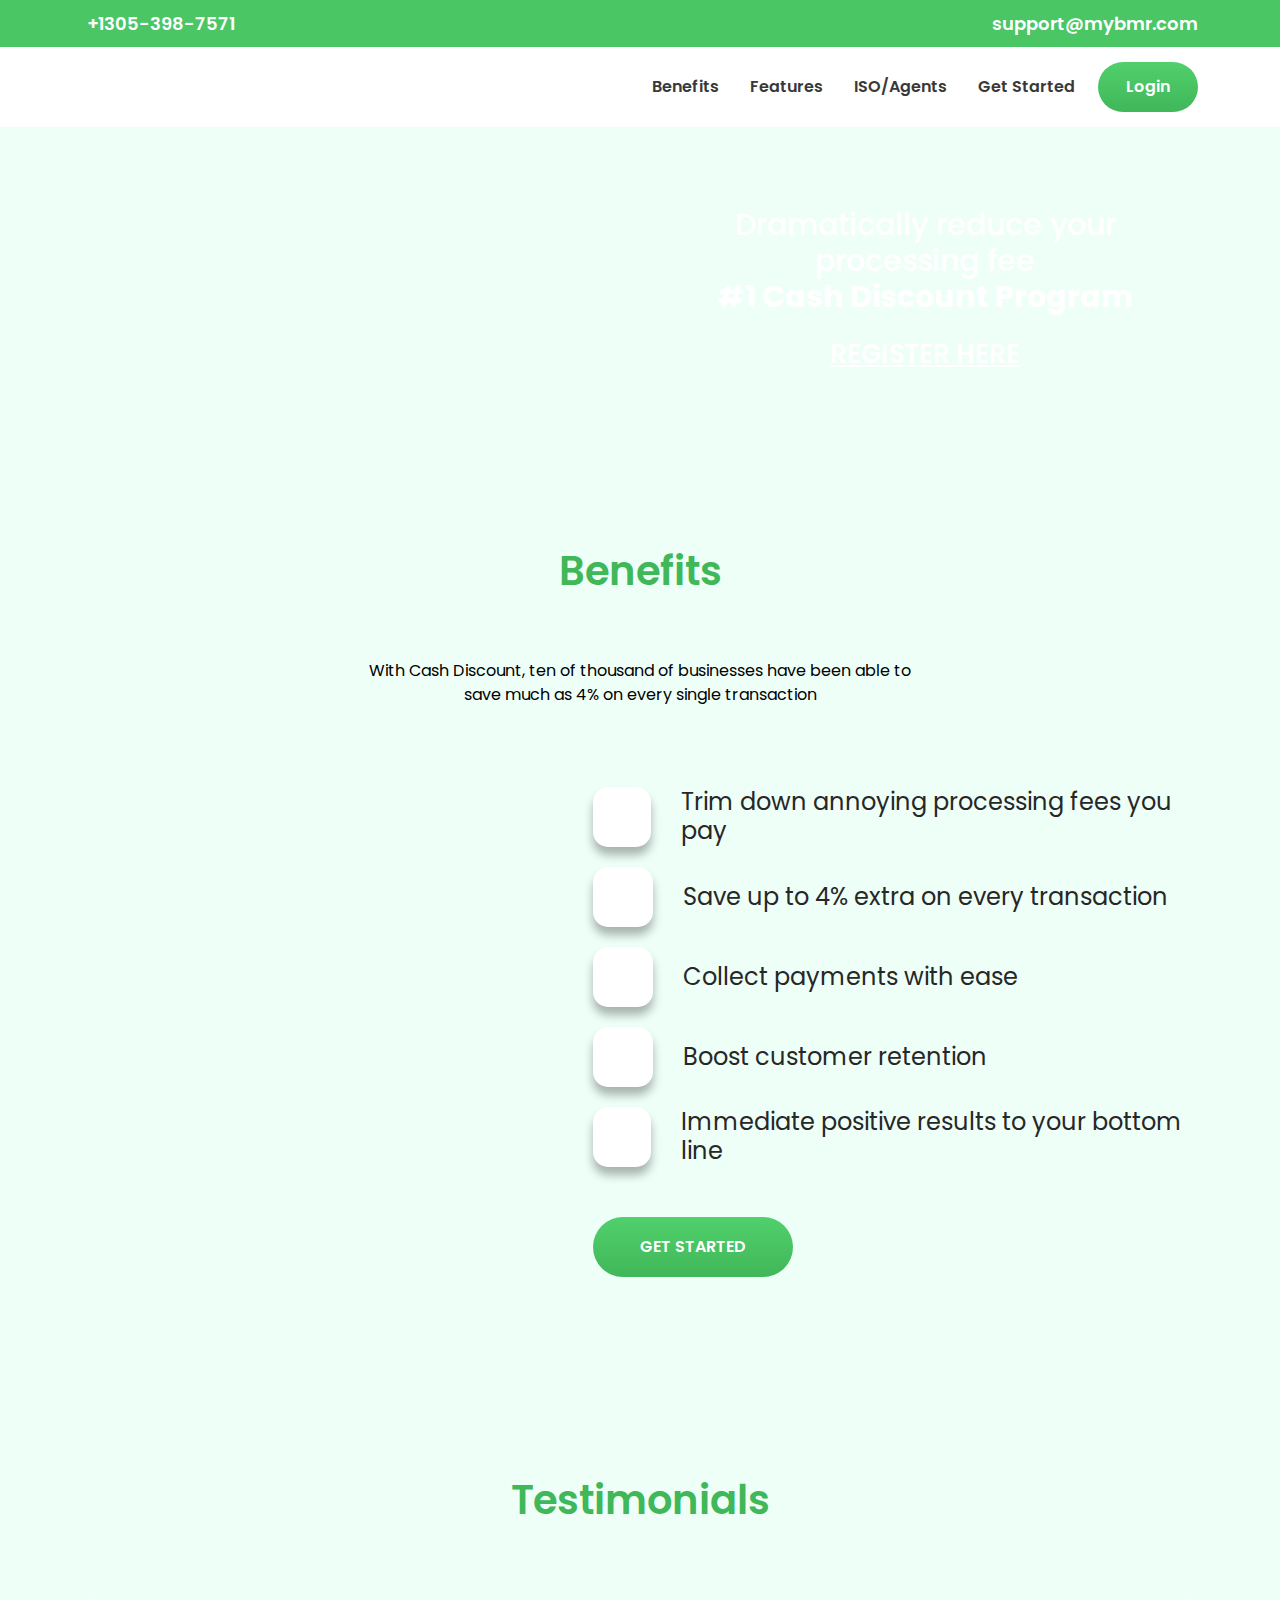
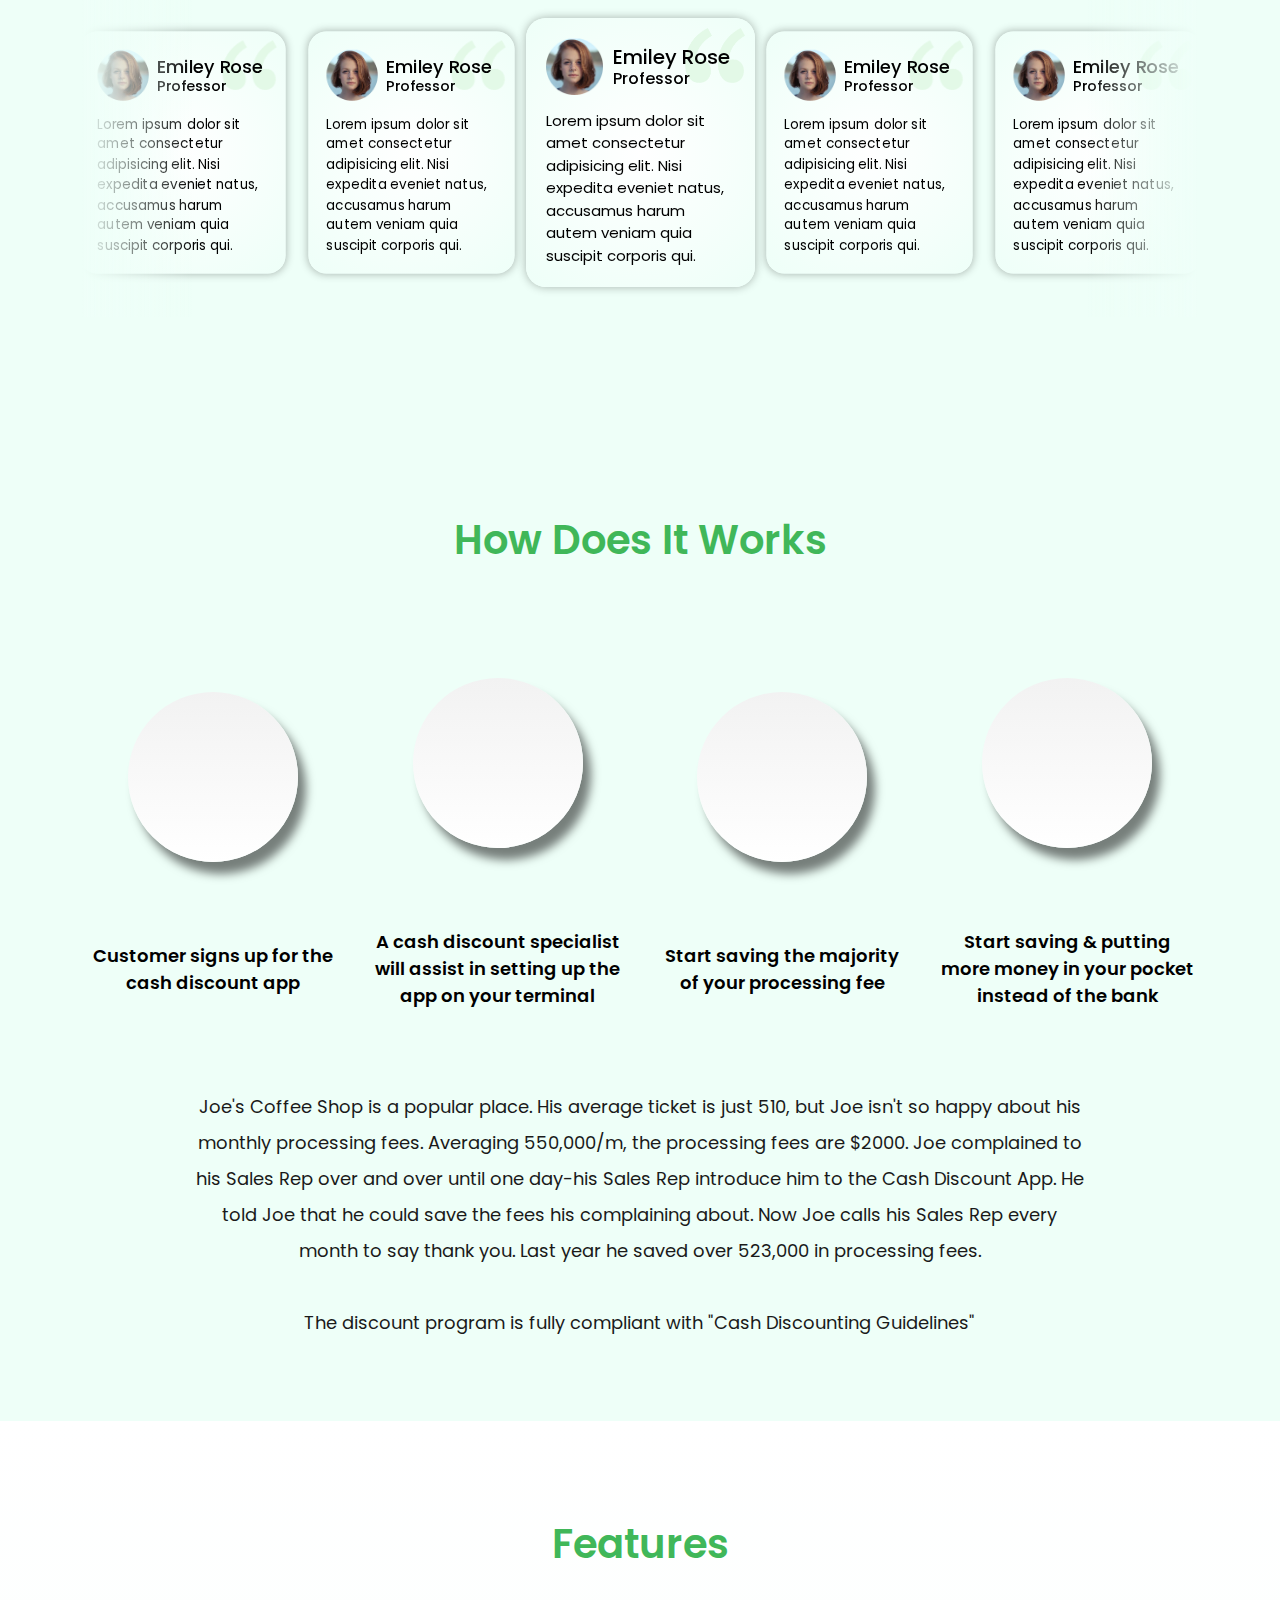
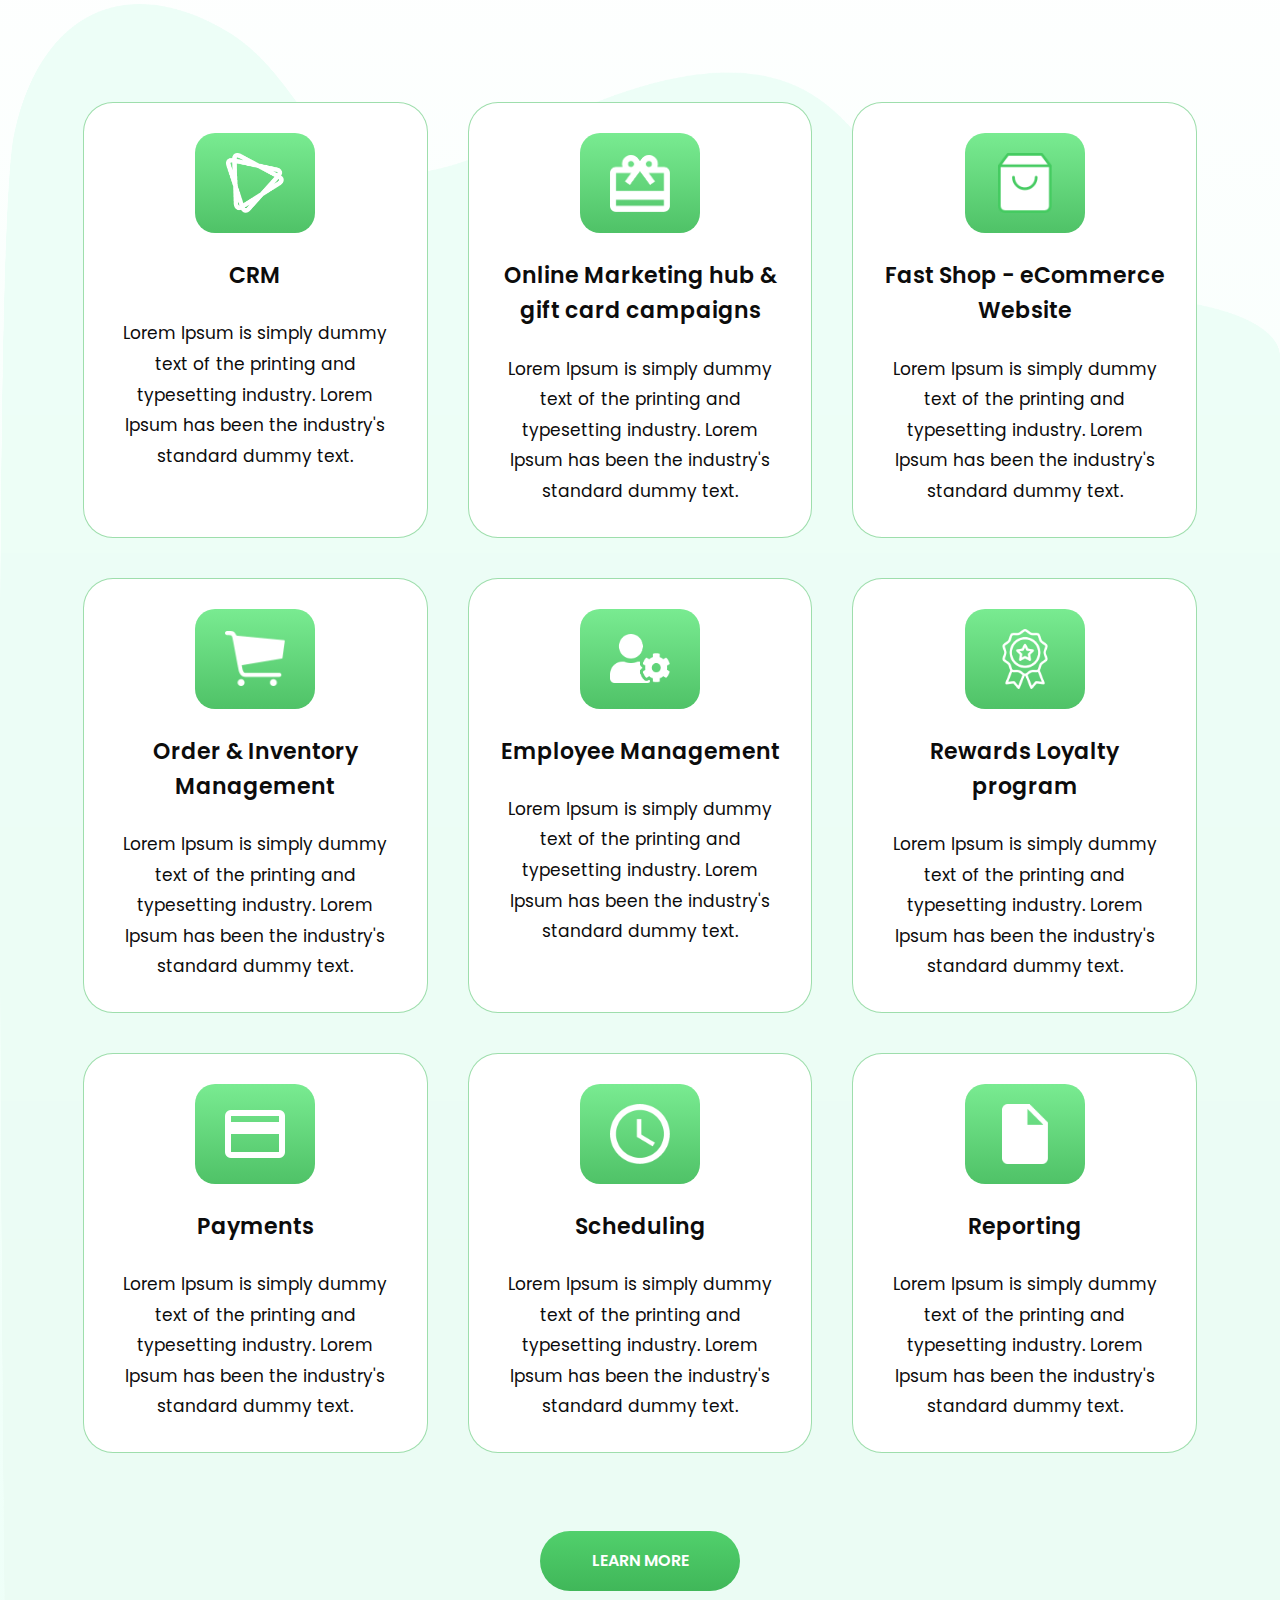
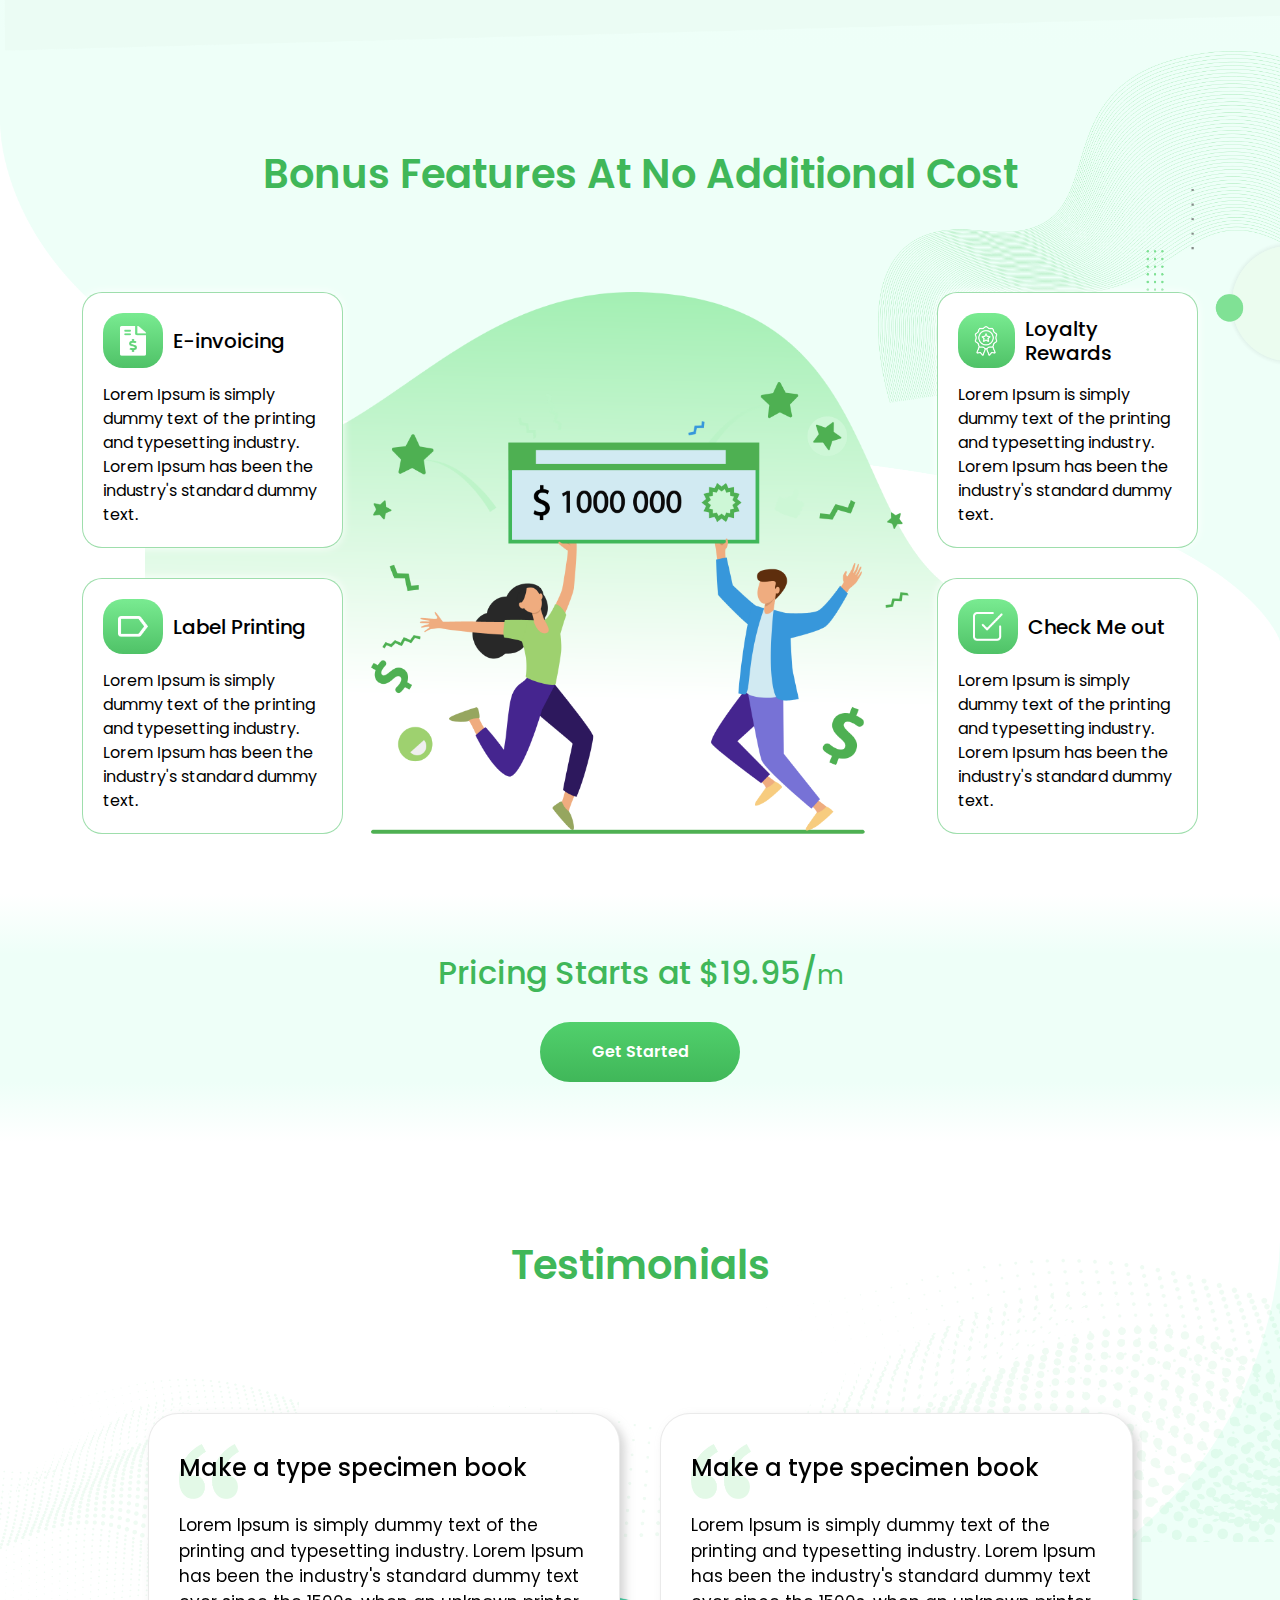
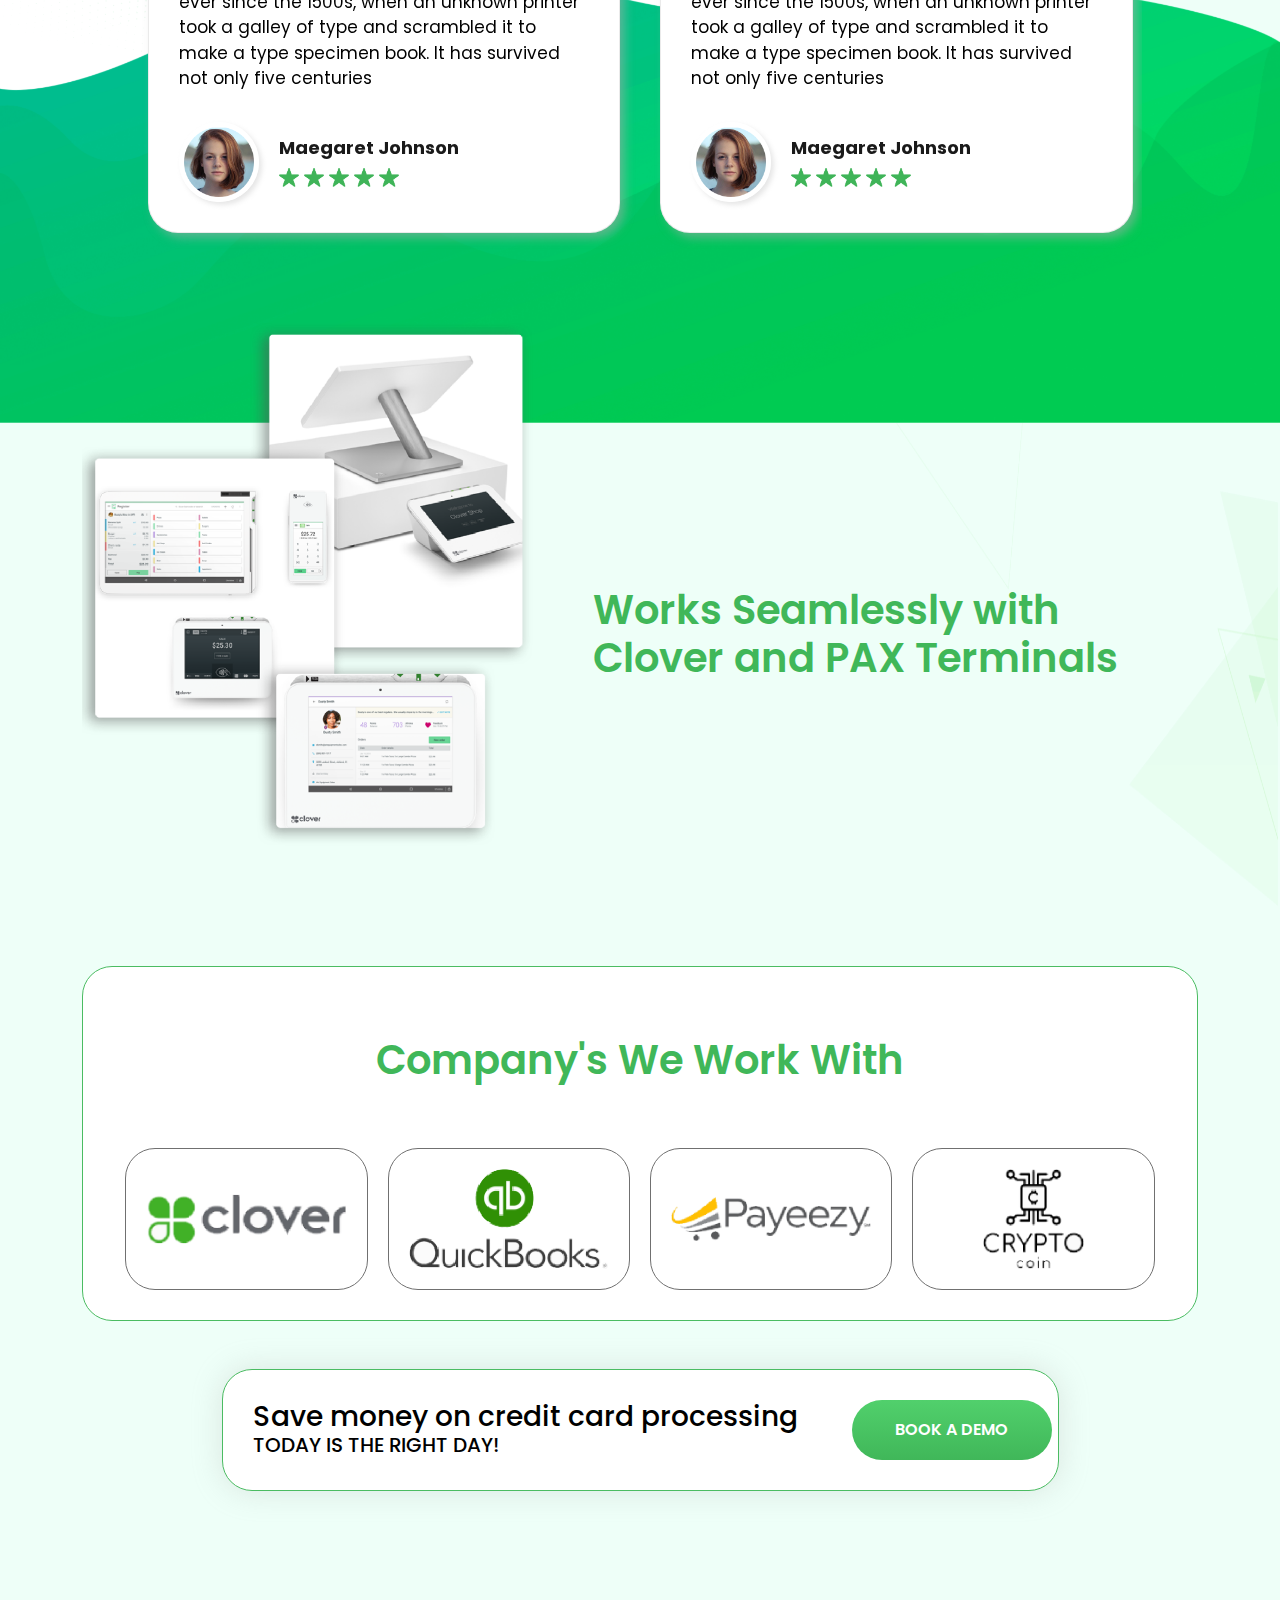
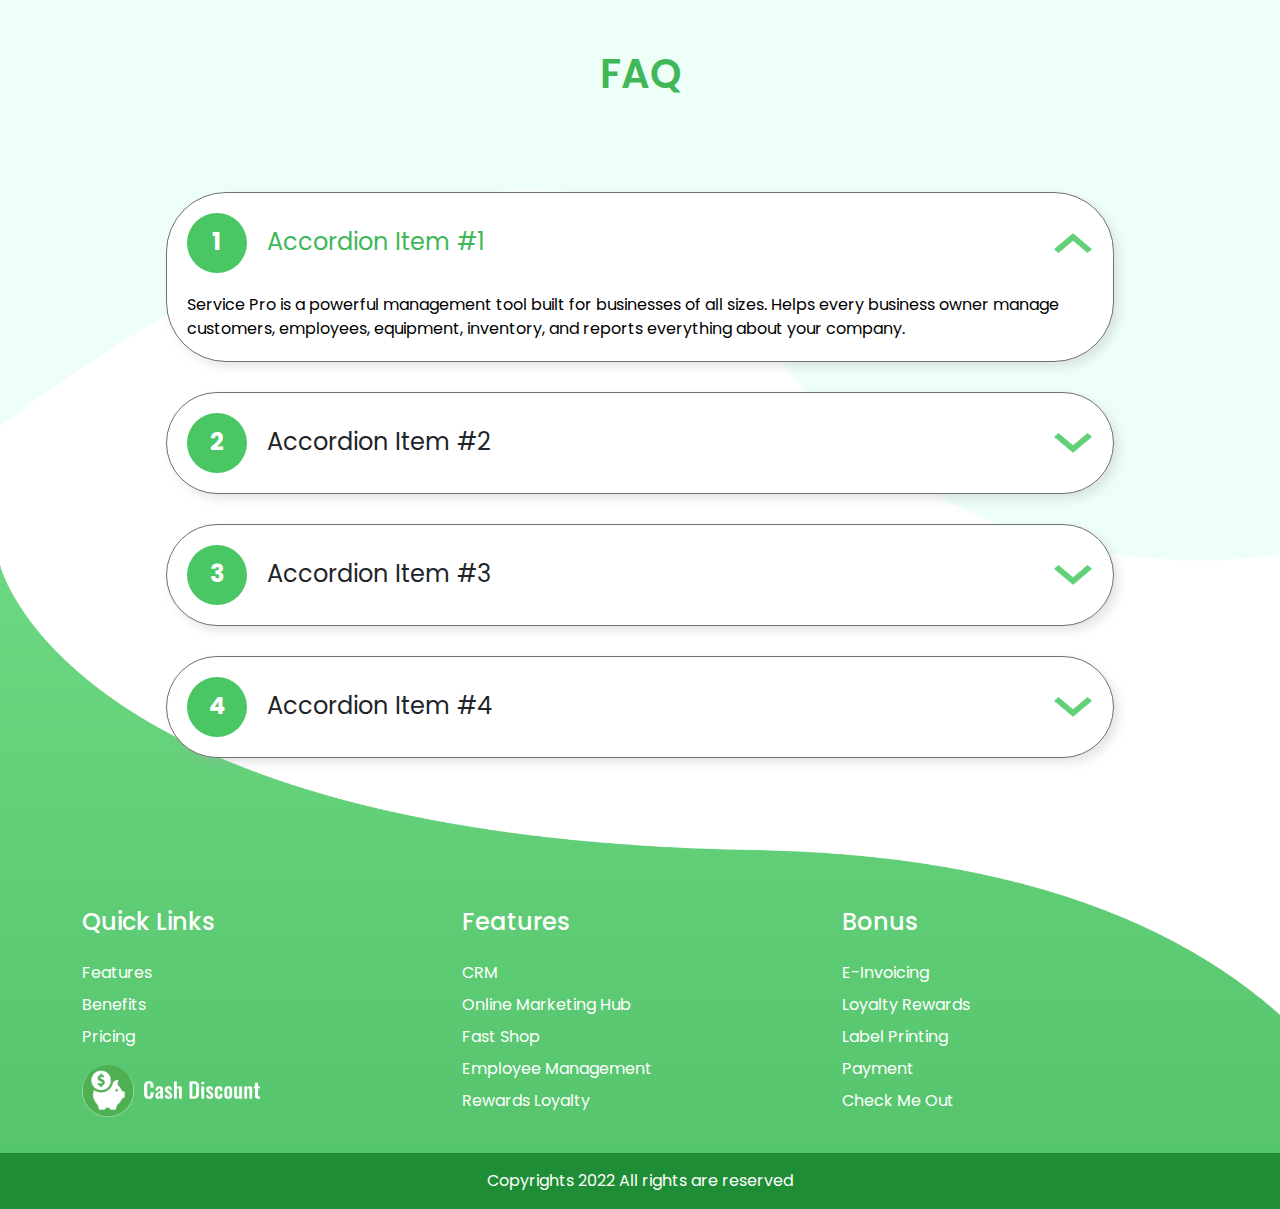
==== commit c51c6396: "Desktop Completed" ====
--- a/index.html
+++ b/index.html
@@ -12481,7 +12481,7 @@
     <!-- CUSTOM_STYLES -->
     <link rel="stylesheet" href="./styles/stylesheet.css">
 
-    
+
 </head>
 
 <body data-gr-ext-installed="" data-new-gr-c-s-check-loaded="14.1042.0" data-new-gr-c-s-loaded="14.1042.0">
@@ -12595,7 +12595,8 @@
                                         allow="accelerometer; autoplay; clipboard-write; encrypted-media; gyroscope; picture-in-picture"
                                         allowfullscreen="" frameborder="0" height="100%"
                                         src="https://www.youtube.com/embed/PyK9JOjJREc" title="YouTube video player"
-                                        width="100%"></iframe></div>
+                                        width="100%"></iframe>
+                                </div>
                             </div>
 
                             <div class="col-md-7 ps-5">
@@ -12643,6 +12644,101 @@
             </div>
         </section>
         <!-- BENEFITSSec -------------------------------->
+        <!-- SMALL TESTIMONIALS Sec -------------------------------->
+        <section class="smalltesti-sec">
+            <div class="smalltesti-outer">
+                <div class="container">
+                    <div class="smalltesti-inner">
+                        <div class="main-heading">
+                            <div class="heading-icon"><img alt=""
+                                    src="https://universal.mybmr.com/uploads/common/984496173.png" /></div>
+
+                            <h2 class="headingtxt">Testimonials</h2>
+
+                            <div class="heading-line"><img alt=""
+                                    src="https://universal.mybmr.com/uploads/common/1915068977.png" /></div>
+                        </div>
+                        <div class="testi1-slider">
+                            <div class="owl-carousel owl-theme teti1-slide">
+                                <div class="item">
+                                    <div class="smalltesti-box">
+                                        <div class="testi1-top">
+                                            <div class="testi1-img">
+                                                <img src="./images/testi.png" alt="">
+                                            </div>
+                                            <div class="testi1-info">
+                                                <h5>Emiley Rose</h5>
+                                                <h6>Professor</h6>
+                                            </div>
+                                        </div>
+                                        <div class="testi1-main">
+                                            <p>Lorem ipsum dolor sit amet consectetur adipisicing elit. Nisi expedita
+                                                eveniet natus, accusamus harum autem veniam quia suscipit corporis qui.
+                                            </p>
+                                        </div>
+                                    </div>
+                                </div>
+                                <div class="item">
+                                    <div class="smalltesti-box">
+                                        <div class="testi1-top">
+                                            <div class="testi1-img">
+                                                <img src="./images/testi.png" alt="">
+                                            </div>
+                                            <div class="testi1-info">
+                                                <h5>Emiley Rose</h5>
+                                                <h6>Professor</h6>
+                                            </div>
+                                        </div>
+                                        <div class="testi1-main">
+                                            <p>Lorem ipsum dolor sit amet consectetur adipisicing elit. Nisi expedita
+                                                eveniet natus, accusamus harum autem veniam quia suscipit corporis qui.
+                                            </p>
+                                        </div>
+                                    </div>
+                                </div>
+                                <div class="item">
+                                    <div class="smalltesti-box">
+                                        <div class="testi1-top">
+                                            <div class="testi1-img">
+                                                <img src="./images/testi.png" alt="">
+                                            </div>
+                                            <div class="testi1-info">
+                                                <h5>Emiley Rose</h5>
+                                                <h6>Professor</h6>
+                                            </div>
+                                        </div>
+                                        <div class="testi1-main">
+                                            <p>Lorem ipsum dolor sit amet consectetur adipisicing elit. Nisi expedita
+                                                eveniet natus, accusamus harum autem veniam quia suscipit corporis qui.
+                                            </p>
+                                        </div>
+                                    </div>
+                                </div>
+                                <div class="item">
+                                    <div class="smalltesti-box">
+                                        <div class="testi1-top">
+                                            <div class="testi1-img">
+                                                <img src="./images/testi.png" alt="">
+                                            </div>
+                                            <div class="testi1-info">
+                                                <h5>Emiley Rose</h5>
+                                                <h6>Professor</h6>
+                                            </div>
+                                        </div>
+                                        <div class="testi1-main">
+                                            <p>Lorem ipsum dolor sit amet consectetur adipisicing elit. Nisi expedita
+                                                eveniet natus, accusamus harum autem veniam quia suscipit corporis qui.
+                                            </p>
+                                        </div>
+                                    </div>
+                                </div>
+                            </div>
+                        </div>
+                    </div>
+                </div>
+            </div>
+        </section>
+        <!-- SMALL TESTIMONIALS Sec -------------------------------->
         <!-- HOW IT WORKS Sec -------------------------------->
 
         <section class="work-sec">
@@ -12705,6 +12801,442 @@
             </div>
         </section>
         <!-- HOW IT WORKS Sec -------------------------------->
+        <!-- features Sec -------------------------------->
+        <section class="feature-sec">
+            <div class="fetures-outer">
+                <div class="container">
+                    <div class="features-inner">
+                        <div class="main-heading">
+                            <div class="heading-icon"><img alt=""
+                                    src="https://universal.mybmr.com/uploads/common/984496173.png" /></div>
+
+                            <h2 class="headingtxt">Features</h2>
+
+                            <div class="heading-line"><img alt=""
+                                    src="https://universal.mybmr.com/uploads/common/1915068977.png" /></div>
+                        </div>
+                        <div class="features-content">
+                            <div class="features-boxes">
+                                <div class="feature-box">
+                                    <div class="feature-img">
+                                        <img src="./images/feature1.png" alt="">
+                                    </div>
+                                    <h4>CRM</h4>
+                                    <p>Lorem Ipsum is simply dummy text of the printing and typesetting industry. Lorem
+                                        Ipsum has been the industry's standard dummy text.</p>
+                                </div>
+                                <div class="feature-box">
+                                    <div class="feature-img">
+                                        <img src="./images/feature2.png" alt="">
+                                    </div>
+                                    <h4>Online Marketing hub
+                                        & gift card campaigns</h4>
+                                    <p>Lorem Ipsum is simply dummy text of the printing and typesetting industry. Lorem
+                                        Ipsum has been the industry's standard dummy text.</p>
+                                </div>
+                                <div class="feature-box">
+                                    <div class="feature-img">
+                                        <img src="./images/feature3.png" alt="">
+                                    </div>
+                                    <h4>Fast Shop - eCommerce
+                                        Website</h4>
+                                    <p>Lorem Ipsum is simply dummy text of the printing and typesetting industry. Lorem
+                                        Ipsum has been the industry's standard dummy text.</p>
+                                </div>
+                                <div class="feature-box">
+                                    <div class="feature-img">
+                                        <img src="./images/feature4.png" alt="">
+                                    </div>
+                                    <h4>Order & Inventory
+                                        Management</h4>
+                                    <p>Lorem Ipsum is simply dummy text of the printing and typesetting industry. Lorem
+                                        Ipsum has been the industry's standard dummy text.</p>
+                                </div>
+                                <div class="feature-box">
+                                    <div class="feature-img">
+                                        <img src="./images/feature5.png" alt="">
+                                    </div>
+                                    <h4>Employee Management
+                                    </h4>
+                                    <p>Lorem Ipsum is simply dummy text of the printing and typesetting industry. Lorem
+                                        Ipsum has been the industry's standard dummy text.</p>
+                                </div>
+                                <div class="feature-box">
+                                    <div class="feature-img">
+                                        <img src="./images/feature6.png" alt="">
+                                    </div>
+                                    <h4>Rewards Loyalty program
+                                    </h4>
+                                    <p>Lorem Ipsum is simply dummy text of the printing and typesetting industry. Lorem
+                                        Ipsum has been the industry's standard dummy text.</p>
+                                </div>
+                                <div class="feature-box">
+                                    <div class="feature-img">
+                                        <img src="./images/feature7.png" alt="">
+                                    </div>
+                                    <h4>Payments</h4>
+                                    <p>Lorem Ipsum is simply dummy text of the printing and typesetting industry. Lorem
+                                        Ipsum has been the industry's standard dummy text.</p>
+                                </div>
+                                <div class="feature-box">
+                                    <div class="feature-img">
+                                        <img src="./images/feature8.png" alt="">
+                                    </div>
+                                    <h4>Scheduling</h4>
+                                    <p>Lorem Ipsum is simply dummy text of the printing and typesetting industry. Lorem
+                                        Ipsum has been the industry's standard dummy text.</p>
+                                </div>
+                                <div class="feature-box">
+                                    <div class="feature-img">
+                                        <img src="./images/feature9.png" alt="">
+                                    </div>
+                                    <h4>Reporting</h4>
+                                    <p>Lorem Ipsum is simply dummy text of the printing and typesetting industry. Lorem
+                                        Ipsum has been the industry's standard dummy text.</p>
+                                </div>
+                            </div>
+                            <div class="features-btn text-center mt-5">
+                                <a href="" class="mainbtn text-uppercase ">Learn More</a>
+                            </div>
+                        </div>
+                    </div>
+                </div>
+            </div>
+        </section>
+        <!-- features Sec -------------------------------->
+        <!-- bonous Sec -------------------------------->
+        <section class="bonus-sec">
+            <div class="bonus-outer">
+                <div class="container">
+                    <div class="bonus-inner">
+                        <div class="main-heading">
+                            <div class="heading-icon"><img alt=""
+                                    src="https://universal.mybmr.com/uploads/common/984496173.png" /></div>
+
+                            <h2 class="headingtxt">Bonus Features At No Additional Cost</h2>
+
+                            <div class="heading-line"><img alt=""
+                                    src="https://universal.mybmr.com/uploads/common/1915068977.png" /></div>
+                        </div>
+                        <div class="bonus-content">
+                            <div class="row align-items-end">
+                                <div class="col-md-3">
+                                    <div class="bonus-box">
+                                        <div class="bonus-top">
+                                            <div class="bonus-img">
+                                                <img src="./images/bonus1.png" alt="">
+                                            </div>
+                                            <h5>E-invoicing</h5>
+                                        </div>
+                                        <p>Lorem Ipsum is simply dummy text of the printing and typesetting industry.
+                                            Lorem Ipsum has been the industry's standard dummy text.</p>
+                                    </div>
+                                    <div class="bonus-box m-0">
+                                        <div class="bonus-top">
+                                            <div class="bonus-img">
+                                                <img src="./images/bonus2.png" alt="">
+                                            </div>
+                                            <h5>Label Printing
+                                            </h5>
+                                        </div>
+                                        <p>Lorem Ipsum is simply dummy text of the printing and typesetting industry.
+                                            Lorem Ipsum has been the industry's standard dummy text.</p>
+                                    </div>
+                                </div>
+                                <div class="col-md-6 px-3">
+                                    <div class="bonus-mid-img ">
+                                        <img src="./images/bonuscenImg.png" alt="">
+                                    </div>
+                                </div>
+                                <div class="col-md-3">
+                                    <div class="bonus-box">
+                                        <div class="bonus-top">
+                                            <div class="bonus-img">
+                                                <img src="./images/bonus3.png" alt="">
+                                            </div>
+                                            <h5>Loyalty Rewards</h5>
+                                        </div>
+                                        <p>Lorem Ipsum is simply dummy text of the printing and typesetting industry.
+                                            Lorem Ipsum has been the industry's standard dummy text.</p>
+                                    </div>
+                                    <div class="bonus-box m-0">
+                                        <div class="bonus-top">
+                                            <div class="bonus-img">
+                                                <img src="./images/bonus4.png" alt="">
+                                            </div>
+                                            <h5>Check Me out</h5>
+                                        </div>
+                                        <p>Lorem Ipsum is simply dummy text of the printing and typesetting industry.
+                                            Lorem Ipsum has been the industry's standard dummy text.</p>
+                                    </div>
+                                </div>
+                            </div>
+                        </div>
+
+                    </div>
+                </div>
+            </div>
+        </section>
+        <!-- bonous Sec -------------------------------->
+        <!-- Small Pricing Sec -------------------------------->
+        <section class="smallprice ">
+            <div class="container">
+                <div class="smallprice-content text-center">
+                    <h2>Pricing Starts at $19.95/<span>m</span></h2>
+                    <a href="" class="mainbtn">Get Started</a>
+                </div>
+            </div>
+        </section>
+        <!-- Small Pricing Sec -------------------------------->
+        <!-- Testimonials Sec -------------------------------->
+        <section class="testi-sec">
+            <div class="testi-outer">
+                <div class="container">
+                    <div class="testi-inner">
+                        <div class="main-heading">
+                            <div class="heading-icon"><img alt=""
+                                    src="https://universal.mybmr.com/uploads/common/984496173.png" /></div>
+
+                            <h2 class="headingtxt">Testimonials</h2>
+
+                            <div class="heading-line"><img alt=""
+                                    src="https://universal.mybmr.com/uploads/common/1915068977.png" /></div>
+                        </div>
+                        <div class="testi-content">
+                            <div class="owl-carousel owl-theme testi-slide">
+                                <div class="item">
+                                    <div class="testi-box">
+                                        <h5> Make a type specimen book</h5>
+                                        <p>Lorem Ipsum is simply dummy text of the printing and typesetting industry.
+                                            Lorem Ipsum has been the industry's standard dummy text ever since the
+                                            1500s, when an unknown printer took a galley of type and scrambled it to
+                                            make a type specimen book. It has survived not only five centuries</p>
+                                        <div class="testi-info">
+                                            <div class="testi-img">
+                                                <img src="./images/testi.png" alt="">
+                                            </div>
+                                            <div class="testi-name-starts">
+                                                <h5>Maegaret Johnson</h5>
+
+                                                <div class="stars">
+                                                    <img src="./images/star.png" alt="">
+                                                    <img src="./images/star.png" alt="">
+                                                    <img src="./images/star.png" alt="">
+                                                    <img src="./images/star.png" alt="">
+                                                    <img src="./images/star.png" alt="">
+                                                </div>
+                                            </div>
+
+                                        </div>
+                                    </div>
+                                </div>
+                            </div>
+                        </div>
+                    </div>
+                </div>
+            </div>
+        </section>
+        <!-- Testimonials Sec -------------------------------->
+        <!-- CLover Sec -------------------------------->
+        <section class="clover-sec">
+            <div class="clover-outer">
+                <div class="container">
+                    <div class="clover-inner">
+                        <div class="clover-content">
+                            <div class="row align-items-center">
+                                <div class="col-md-5">
+                                    <div class="clover-img">
+                                        <img src="./images/clover.png" alt="">
+                                    </div>
+                                </div>
+                                <div class="col-md-7 ps-5">
+                                    <h2>Works Seamlessly with <br>
+                                        Clover and PAX Terminals
+                                    </h2>
+                                </div>
+                            </div>
+                        </div>
+                    </div>
+                </div>
+            </div>
+        </section>
+        <!-- CLover Sec -------------------------------->
+        <!-- Company Sec -------------------------------->
+        <section class="company-sec">
+            <div class="company-outer">
+                <div class="container">
+                    <div class="company-inner">
+                        <div class="company-content">
+                            <div class="main-heading">
+                                <div class="heading-icon"><img alt=""
+                                        src="https://universal.mybmr.com/uploads/common/984496173.png" /></div>
+
+                                <h2 class="headingtxt">Company's We Work With</h2>
+
+                                <div class="heading-line"><img alt=""
+                                        src="https://universal.mybmr.com/uploads/common/1915068977.png" /></div>
+                            </div>
+                            <div class="company-boxes">
+                                <div class="company-box">
+                                    <img src="./images/company1.png" alt="">
+                                </div>
+                                <div class="company-box">
+                                    <img src="./images/company2.png" alt="">
+                                </div>
+                                <div class="company-box">
+                                    <img src="./images/company3.png" alt="">
+                                </div>
+                                <div class="company-box">
+                                    <img src="./images/company4.png" alt="">
+                                </div>
+                            </div>
+                        </div>
+                        <div class="company-content company-bg mt-5 w-75 m-auto">
+                            <div class="row">
+                                <div class="col-md-9">
+                                    <h3>Save money on credit card processing</h3>
+                                    <h5 class="text-uppercase">Today is the right day!</h5>
+                                </div>
+                                <div class="col-md-3">
+                                    <a href="" class="mainbtn m-0">BOOK A DEMO</a>
+                                </div>
+                            </div>
+                        </div>
+                    </div>
+                </div>
+            </div>
+        </section>
+        <!-- Company Sec -------------------------------->
+        <!-- FAQ Sec -------------------------------->
+        <div class="faq-footer">
+            <section class="faq-sec">
+                <div class="faq-outer">
+                    <div class="container">
+                        <div class="faq-inner">
+                            <div class="main-heading">
+                                <div class="heading-icon"><img alt=""
+                                        src="https://universal.mybmr.com/uploads/common/984496173.png" /></div>
+    
+                                <h2 class="headingtxt">FAQ</h2>
+    
+                                <div class="heading-line"><img alt=""
+                                        src="https://universal.mybmr.com/uploads/common/1915068977.png" /></div>
+                            </div>
+                            <div class="faq-content">
+                                <div class="accordion" id="faqaccord">
+                                    <div class="accordion-item">
+                                      <h2 class="accordion-header" id="headingOne">
+                                        <button class="accordion-button" type="button" data-bs-toggle="collapse" data-bs-target="#collapseOne" aria-expanded="true" aria-controls="collapseOne">
+                                         <div class="faq-num">1</div>  Accordion Item  #1
+                                        </button>
+                                      </h2>
+                                      <div id="collapseOne" class="accordion-collapse collapse show" aria-labelledby="headingOne" data-bs-parent="#faqaccord">
+                                        <div class="accordion-body">
+                                          <p>Service Pro is a powerful management tool built for businesses of all sizes. Helps every business owner manage customers, employees, equipment, inventory, and reports everything about your company.</p>
+                                        </div>
+                                      </div>
+                                    </div>
+                                    <div class="accordion-item">
+                                      <h2 class="accordion-header" id="headingTwo">
+                                        <button class="accordion-button collapsed" type="button" data-bs-toggle="collapse" data-bs-target="#collapseTwo" aria-expanded="false" aria-controls="collapseTwo">
+                                         <div class="faq-num">2</div>  Accordion Item  #2
+                                        </button>
+                                      </h2>
+                                      <div id="collapseTwo" class="accordion-collapse collapse" aria-labelledby="headingTwo" data-bs-parent="#faqaccord">
+                                        <div class="accordion-body">
+                                          <p>Service Pro is a powerful management tool built for businesses of all sizes. Helps every business owner manage customers, employees, equipment, inventory, and reports everything about your company.</p>
+                                        </div>
+                                      </div>
+                                    </div>
+                                    <div class="accordion-item">
+                                      <h2 class="accordion-header" id="headingThree">
+                                        <button class="accordion-button collapsed" type="button" data-bs-toggle="collapse" data-bs-target="#collapseThree" aria-expanded="false" aria-controls="collapseThree">
+                                         <div class="faq-num">3</div>  Accordion Item  #3
+                                        </button>
+                                      </h2>
+                                      <div id="collapseThree" class="accordion-collapse collapse" aria-labelledby="headingThree" data-bs-parent="#faqaccord">
+                                        <div class="accordion-body">
+                                          <p>Service Pro is a powerful management tool built for businesses of all sizes. Helps every business owner manage customers, employees, equipment, inventory, and reports everything about your company.</p>
+                                        </div>
+                                      </div>
+                                    </div>
+                                    <div class="accordion-item">
+                                      <h2 class="accordion-header" id="headingFour">
+                                        <button class="accordion-button collapsed" type="button" data-bs-toggle="collapse" data-bs-target="#collapseFour" aria-expanded="false" aria-controls="collapseFour">
+                                         <div class="faq-num">4</div>  Accordion Item  #4
+                                        </button>
+                                      </h2>
+                                      <div id="collapseFour" class="accordion-collapse collapse" aria-labelledby="headingFour" data-bs-parent="#faqaccord">
+                                        <div class="accordion-body">
+                                          <p>Service Pro is a powerful management tool built for businesses of all sizes. Helps every business owner manage customers, employees, equipment, inventory, and reports everything about your company.</p>
+                                        </div>
+                                      </div>
+                                    </div>
+                                  </div>
+    
+                            </div>
+                        </div>
+    
+                    </div>
+                </div>
+            </section>
+            <!-- FAQ Sec -------------------------------->
+            
+        <!-- Footer Sec -------------------------------->
+        <footer>
+            <div class="footer-outer">
+                <div class="container">
+                    <div class="footer-inner">
+                        <div class="footer-top pb-4">
+                            <div class="row">
+                                <div class="col-md-4 text-white">
+                                    <h5 class="fs-4">Quick Links</h5>
+                                    <ul class="footernav list-unstyled p-0 mt-4">
+                                        <li class="nav-item mb-2"><a class="nav-link p-0 fw-normal text-white" href="#features-sec">Features</a></li>
+                                        <li class="nav-item mb-2"><a class="nav-link p-0 fw-normal text-white" href="#benefit-sec">Benefits</a></li>
+                                        <li class="nav-item mb-2"><a class="nav-link p-0 fw-normal text-white" href="#pricing-sec">Pricing</a></li>
+                                    </ul>
+                                    <div class="footer-logo">
+                                        <img src="./images/footerLogoMain.png" class="img-fluid w-50" alt="">
+                                    </div>
+                                </div>
+                                <div class="col-md-4 text-white">
+                                    <h5 class="fs-4">Features</h5>
+                                    <ul class="footernav list-unstyled p-0 mt-4">
+                                        <li class="nav-item mb-2"><a class="nav-link p-0 fw-normal text-white" href="#features-sec">CRM</a></li>
+                                        <li class="nav-item mb-2"><a class="nav-link p-0 fw-normal text-white" href="#benefit-sec">Online Marketing Hub</a></li>
+                                        <li class="nav-item mb-2"><a class="nav-link p-0 fw-normal text-white" href="#pricing-sec">Fast Shop</a></li>
+                                        <li class="nav-item mb-2"><a class="nav-link p-0 fw-normal text-white" href="#pricing-sec">Employee Management</a></li>
+                                        <li class="nav-item mb-2"><a class="nav-link p-0 fw-normal text-white" href="#pricing-sec">Rewards Loyalty</a></li>
+                                    </ul>
+
+                                </div>
+                                <div class="col-md-4 text-white">
+                                    <h5 class="fs-4">Bonus</h5>
+                                    <ul class="footernav list-unstyled p-0 mt-4">
+                                        <li class="nav-item mb-2"><a class="nav-link p-0 fw-normal text-white" href="#features-sec">E-Invoicing</a></li>
+                                        <li class="nav-item mb-2"><a class="nav-link p-0 fw-normal text-white" href="#benefit-sec">Loyalty Rewards</a></li>
+                                        <li class="nav-item mb-2"><a class="nav-link p-0 fw-normal text-white" href="#pricing-sec">Label Printing</a></li>
+                                        <li class="nav-item mb-2"><a class="nav-link p-0 fw-normal text-white" href="#pricing-sec">Payment</a></li>
+                                        <li class="nav-item mb-2"><a class="nav-link p-0 fw-normal text-white" href="#pricing-sec">Check Me Out</a></li>
+                                    </ul>
+
+                                </div>
+                            </div>
+                        </div>
+
+
+                    </div>
+                </div>
+                <div class="footer-bot text-center py-3 text-white">
+                    <p>Copyrights 2022 All rights are reserved</p>
+                </div>
+            </div>
+        </footer>
+        <!-- Footer Sec -------------------------------->
+        </div>
+
+
     </main>
     <!-- jQuery -->
     <script type="text/javascript">
@@ -12739,7 +13271,7 @@
     <script type="text/javascript">
 
         $(document).ready(function () {
-            $('.did-slide').owlCarousel({
+            $('.teti1-slide').owlCarousel({
                 loop: true,
                 center: true,
                 freeDrag: false,
@@ -12747,9 +13279,9 @@
                 autoplay: true,
                 autoplayTimeout: 5000,
                 autoplayHoverPause: true,
+                stagePadding: 100,
                 autoWidth: false,
                 nav: true,
-                navText: ['<img src="https://universal.mybmr.com/uploads/common/1445227987.png" />', '<img src="https://universal.mybmr.com/uploads/common/1265108683.png" />'],
                 navigation: false,
                 dots: false,
                 margin: 0,
@@ -12767,21 +13299,22 @@
                         nav: true,
                     },
                     991: {
-                        items: 1,
+                        items: 4,
                         nav: true,
                     }
                 }
             })
         });
         $(document).ready(function () {
-            $('.price-slide').owlCarousel({
+            $('.testi-slide').owlCarousel({
                 loop: true,
-                center: true,
+                center: false,
                 freeDrag: false,
                 startPosition: 0,
                 autoplay: true,
                 autoplayTimeout: 5000,
                 autoplayHoverPause: true,
+                stagePadding: 10,
                 autoWidth: false,
                 nav: false,
                 navigation: false,
@@ -12801,47 +13334,13 @@
                         nav: true,
                     },
                     991: {
-                        items: 3,
+                        items: 2,
                         nav: true,
                     }
                 }
             })
         });
-        $(document).ready(function () {
-            $('.testi-slide').owlCarousel({
-                loop: true,
-                center: true,
-                freeDrag: false,
-                startPosition: 0,
-                autoplay: true,
-                autoplayTimeout: 5000,
-                autoplayHoverPause: true,
-                autoWidth: false,
-                nav: true,
-                navigation: true,
-                dots: false,
-                margin: 40,
-                navText: ['<img src="../images/testilft.png" />', '<img src="../images/testiright.png" />'],
-                responsive: {
-                    0: {
-                        items: 1,
-                        nav: true,
-                    },
-                    480: {
-                        items: 1,
-                        nav: true,
-                    },
-                    767: {
-                        items: 1,
-                        nav: true,
-                    },
-                    991: {
-                        items: 1,
-                        nav: true,
-                    }
-                }
-            })
-        });
+
     </script>
 </body>
 
--- a/styles/stylesheet.css
+++ b/styles/stylesheet.css
@@ -1,15 +1,15 @@
 /* <style type="text/css"> */
 * {
-    margin: 0;
-    padding: 0;
-    box-sizing: border-box;
+  margin: 0;
+  padding: 0;
+  box-sizing: border-box;
 }
 
 :root {
-    --PrimaryGreen: #4AC665;
-    --White: #ffffff;
-    --mainBg: #EEFFF8;
-    --headingTxt: #40B759;
+  --PrimaryGreen: #4ac665;
+  --White: #ffffff;
+  --mainBg: #eefff8;
+  --headingTxt: #40b759;
 }
 
 h1,
@@ -18,403 +18,1047 @@
 h4,
 h5,
 h6 {
-    margin: 0;
-    padding: 0;
+  margin: 0;
+  padding: 0;
 }
 
 a {
-    text-decoration: none;
+  text-decoration: none;
 }
 
 p {
-    margin: 0;
-    padding: 0;
-    font-size: 16px;
+  margin: 0;
+  padding: 0;
+  font-size: 16px;
 }
 
 img {
-    max-width: 100%;
-    height: auto;
-    object-fit: cover;
+  max-width: 100%;
+  height: auto;
+  object-fit: cover;
 }
 
 body {
-    font-family: 'Poppins', sans-serif;
-    color: #000;
+  font-family: "Poppins", sans-serif;
+  color: #000;
 }
 
 /* GLOBAL ***************************/
 .home {
-    width: 100%;
-    height: auto;
-    overflow-x: hidden;
-    background: var(--mainBg);
-}
-
+  width: 100%;
+  height: auto;
+  overflow-x: hidden;
+  background: var(--mainBg);
+}
 
 /* Header  *********************************/
 .header {
-    background: var(--White);
+  background: var(--White);
 }
 
 .top-header {
-    background: var(--PrimaryGreen);
-    padding: 10px 0;
+  background: var(--PrimaryGreen);
+  padding: 10px 0;
 }
 
 .top-info {
-    display: flex;
-    align-items: center;
-    justify-content: start;
-    gap: 5px;
+  display: flex;
+  align-items: center;
+  justify-content: start;
+  gap: 5px;
 }
 
 .top-info1 {
-    justify-content: end;
+  justify-content: end;
 }
 
 .info-icon img {
-    max-height: 24px;
+  max-height: 24px;
 }
 
 .info-txt a {
-    font-size: 18px;
-    font-weight: 600;
-    color: var(--White);
+  font-size: 18px;
+  font-weight: 600;
+  color: var(--White);
 }
 
 .navbar-content {
-    display: flex;
-    align-items: center;
-    justify-content: start;
-    padding: 15px 0;
+  display: flex;
+  align-items: center;
+  justify-content: start;
+  padding: 15px 0;
 }
 
 .navbar-lft {
-    width: 30%;
+  width: 30%;
 }
 
 .navbar-rht {
-    width: 70%;
+  width: 70%;
 }
 
 .navbar-lft img {
-    width: 70%;
+  width: 70%;
 }
 
 .navbar-collapse {
-    justify-content: end;
-    gap: 15px;
+  justify-content: end;
+  gap: 15px;
 }
 
 .navbar-nav,
 .header-btns {
-    display: flex;
-    align-items: center;
-    justify-content: end;
-    gap: 15px;
+  display: flex;
+  align-items: center;
+  justify-content: end;
+  gap: 15px;
 }
 
 .nav-item a,
 .header-btns a {
-    padding-right: 0.5rem;
-    padding-left: 0.5rem;
-    color: #393939;
-    font-weight: 600;
+  padding-right: 0.5rem;
+  padding-left: 0.5rem;
+  color: #393939;
+  font-weight: 600;
 }
 
 .nav-item a:hover,
 .nav-item a:active,
 .header-btns a:hover,
 .header-btns a:active {
-    padding-right: 0.5rem;
-    padding-left: 0.5rem;
-    color: var(--PrimaryGreen);
-    font-weight: 600;
+  padding-right: 0.5rem;
+  padding-left: 0.5rem;
+  color: var(--PrimaryGreen);
+  font-weight: 600;
 }
 
 .header-btns a.mainbtn,
 .mainbtn {
-    background: rgb(64, 183, 89);
-    background: -moz-linear-gradient(0deg, rgba(64, 183, 89, 1) 0%, rgba(81, 208, 108, 1) 100%);
-    background: -webkit-linear-gradient(0deg, rgba(64, 183, 89, 1) 0%, rgba(81, 208, 108, 1) 100%);
-    background: linear-gradient(0deg, rgba(64, 183, 89, 1) 0%, rgba(81, 208, 108, 1) 100%);
-    filter: progid:DXImageTransform.Microsoft.gradient(startColorstr="#40b759", endColorstr="#51d06c", GradientType=1);
-    width: 100px;
-    height: 50px;
-    line-height: 50px;
-    color: var(--White);
-    border-radius: 60px;
-    text-align: center;
-    transition: .3s all linear;
-    display: inline-block;
-    font-weight: 600;
-
+  background: rgb(64, 183, 89);
+  background: -moz-linear-gradient(
+    0deg,
+    rgba(64, 183, 89, 1) 0%,
+    rgba(81, 208, 108, 1) 100%
+  );
+  background: -webkit-linear-gradient(
+    0deg,
+    rgba(64, 183, 89, 1) 0%,
+    rgba(81, 208, 108, 1) 100%
+  );
+  background: linear-gradient(
+    0deg,
+    rgba(64, 183, 89, 1) 0%,
+    rgba(81, 208, 108, 1) 100%
+  );
+  filter: progid:DXImageTransform.Microsoft.gradient(startColorstr="#40b759", endColorstr="#51d06c", GradientType=1);
+  width: 100px;
+  height: 50px;
+  line-height: 50px;
+  color: var(--White);
+  border-radius: 60px;
+  text-align: center;
+  transition: 0.3s all linear;
+  display: inline-block;
+  font-weight: 600;
+  margin-top: 0px;
 }
 
 .mainbtn {
-    width: 200px;
-    height: 60px;
-    line-height: 60px;
-    margin-top: 30px;
+  width: 200px;
+  height: 60px;
+  line-height: 60px;
+  margin-top: 30px;
 }
 
 .mainbtn:hover {
-    background: rgb(81, 208, 108);
-    background: -moz-linear-gradient(0deg, rgba(81, 208, 108, 1) 0%, rgba(64, 183, 89, 1) 100%);
-    background: -webkit-linear-gradient(0deg, rgba(81, 208, 108, 1) 0%, rgba(64, 183, 89, 1) 100%);
-    background: linear-gradient(0deg, rgba(81, 208, 108, 1) 0%, rgba(64, 183, 89, 1) 100%);
-    filter: progid:DXImageTransform.Microsoft.gradient(startColorstr="#51d06c", endColorstr="#40b759", GradientType=1);
-    box-shadow: 2px 4px 1px 0px rgba(173, 173, 173, .3);
-    color: var(--White);
-
+  background: rgb(81, 208, 108);
+  background: -moz-linear-gradient(
+    0deg,
+    rgba(81, 208, 108, 1) 0%,
+    rgba(64, 183, 89, 1) 100%
+  );
+  background: -webkit-linear-gradient(
+    0deg,
+    rgba(81, 208, 108, 1) 0%,
+    rgba(64, 183, 89, 1) 100%
+  );
+  background: linear-gradient(
+    0deg,
+    rgba(81, 208, 108, 1) 0%,
+    rgba(64, 183, 89, 1) 100%
+  );
+  filter: progid:DXImageTransform.Microsoft.gradient(startColorstr="#51d06c", endColorstr="#40b759", GradientType=1);
+  box-shadow: 2px 4px 1px 0px rgba(173, 173, 173, 0.3);
+  color: var(--White);
 }
 
 /* Header  *********************************/
 /* BANNER  *********************************/
 .banner-sec {
-    padding: 80px 0 0;
-    background: url(https://universal.mybmr.com/uploads/common/1313021602.png) no-repeat;
-    background-size: cover;
-    background-position: top center;
+  padding: 80px 0 0;
+  background: url(https://universal.mybmr.com/uploads/common/1313021602.png)
+    no-repeat;
+  background-size: cover;
+  background-position: top center;
 }
 
 .banner-content {
-    text-align: center;
-    color: var(--White);
+  text-align: center;
+  color: var(--White);
 }
 
 .banner-content h1 {
-    font-size: 30px;
-    font-weight: 500;
-    margin-bottom: 20px;
+  font-size: 30px;
+  font-weight: 500;
+  margin-bottom: 20px;
 }
 
 .banner-content h1 span {
-    font-weight: bolder;
+  font-weight: bolder;
 }
 
 .btnsecond {
-    background: transparent;
-    color: var(--White);
-    font-size: 26px;
-    font-weight: 600;
-    text-decoration: underline;
-    margin-bottom: 30px;
-    display: inline-block;
+  background: transparent;
+  color: var(--White);
+  font-size: 26px;
+  font-weight: 600;
+  text-decoration: underline;
+  margin-bottom: 30px;
+  display: inline-block;
 }
 
 .btnsecond:hover {
-    color: var(--White);
-}
-
-
+  color: var(--White);
+}
 
 /* BANNER  *********************************/
 /* BENEFITS SEC  *********************************/
 .benefits-sec {
-    padding: 80px 0;
-    position: relative;
-    overflow-x: hidden;
-    z-index: 11;
+  padding: 80px 0;
+  position: relative;
+  overflow-x: hidden;
+  z-index: 11;
 }
 
 .benefits-sec::after {
-    content: "";
-    position: absolute;
-    width: 200px;
-    height: 350px;
-    top: 50%;
-    right: -110px;
-    transform: translate(-50%, -50%);
-    background: url(https://universal.mybmr.com/uploads/common/746533115.png) no-repeat;
-    background-size: contain;
-    background-position: top right;
-    z-index: -1;
+  content: "";
+  position: absolute;
+  width: 200px;
+  height: 350px;
+  top: 50%;
+  right: -110px;
+  transform: translate(-50%, -50%);
+  background: url(https://universal.mybmr.com/uploads/common/746533115.png)
+    no-repeat;
+  background-size: contain;
+  background-position: top right;
+  z-index: -1;
 }
 
 .benefits-sec::before {
-    content: "";
-    position: absolute;
-    width: 350px;
-    height: 350px;
-    top: 50%;
-    left: 0;
-    transform: translate(-50%, -50%);
-    background: url(https://universal.mybmr.com/uploads/common/1111457338.png) no-repeat;
-    background-size: cover;
-    background-position: top left;
-    z-index: -1;
+  content: "";
+  position: absolute;
+  width: 350px;
+  height: 350px;
+  top: 50%;
+  left: 0;
+  transform: translate(-50%, -50%);
+  background: url(https://universal.mybmr.com/uploads/common/1111457338.png)
+    no-repeat;
+  background-size: cover;
+  background-position: top left;
+  z-index: -1;
 }
 
 .top-benefits {
-    margin-bottom: 80px;
+  margin-bottom: 80px;
 }
 
 .main-heading {
-    text-align: center;
+  text-align: center;
 }
 
 .main-heading .heading-icon img {
-    width: 80px;
+  width: 80px;
 }
 
 .main-heading h2 {
-    font-size: 40px;
-    font-weight: 600;
-    color: var(--headingTxt);
-    margin: 15px 0 10px;
+  font-size: 40px;
+  font-weight: 600;
+  color: var(--headingTxt);
+  margin: 15px 0 10px;
 }
 
 .main-heading .heading-line {
-    margin-bottom: 30px;
+  margin-bottom: 30px;
 }
 
 .main-heading .heading-line img {
-    width: 100px;
+  width: 100px;
 }
 
 .bene-list {
-    display: flex;
-    align-items: center;
-    justify-content: start;
-    gap: 30px;
-    margin-bottom: 20px;
+  display: flex;
+  align-items: center;
+  justify-content: start;
+  gap: 30px;
+  margin-bottom: 20px;
 }
 
 .bene-list h5 {
-    font-size: 24px;
-    font-weight: normal;
-    color: #272727;
+  font-size: 24px;
+  font-weight: normal;
+  color: #272727;
 }
 
 .benelisticon {
-    background: #fff;
-    width: 60px;
-    height: 60px;
-    padding: 10px;
-    border-radius: 15px;
-    box-shadow: 0px 8px 10px 0px rgba(0, 0, 0, 0.3);
-    display: flex;
-    align-items: center;
-    justify-content: center;
+  background: #fff;
+  width: 60px;
+  height: 60px;
+  padding: 10px;
+  border-radius: 15px;
+  box-shadow: 0px 8px 10px 0px rgba(0, 0, 0, 0.3);
+  display: flex;
+  align-items: center;
+  justify-content: center;
 }
 
 .benelisticon img {
-    width: 70%;
+  width: 70%;
 }
 
 /* BENEFITS SEC  *********************************/
+/* Testimonaial Samll SEC  *********************************/
+.smalltesti-sec {
+  padding: 80px 0;
+  position: relative;
+  z-index: 11;
+}
+.testi1-slider {
+  margin-top: 30px;
+}
+.smalltesti-box {
+  background: rgb(255, 255, 255);
+  background: -moz-radial-gradient(
+    circle,
+    rgba(255, 255, 255, 1) 0%,
+    rgba(238, 255, 248, 1) 100%
+  );
+  background: -webkit-radial-gradient(
+    circle,
+    rgba(255, 255, 255, 1) 0%,
+    rgba(238, 255, 248, 1) 100%
+  );
+  background: radial-gradient(
+    circle,
+    rgba(255, 255, 255, 1) 0%,
+    rgba(238, 255, 248, 1) 100%
+  );
+  filter: progid:DXImageTransform.Microsoft.gradient(startColorstr="#ffffff",endColorstr="#eefff8",GradientType=1);
+  padding: 20px;
+  border-radius: 20px;
+  box-shadow: 0 0 10px 0 rgba(0, 0, 0, 0.3);
+  transform: scale(0.9);
+  position: relative;
+  z-index: 11;
+  transition: 0.5s all linear;
+}
+.smalltesti-box::after {
+  content: "";
+  position: absolute;
+  width: 60px;
+  height: 60px;
+  top: 10px;
+  right: 10px;
+  background: url(../images/quote.png) no-repeat;
+  background-size: contain;
+  background-position: top left;
+  z-index: -1;
+}
+.testi1-top {
+  display: flex;
+  align-items: center;
+  justify-content: start;
+  gap: 10px;
+}
+.testi1-img {
+  width: 30%;
+}
+
+.testi1-img img {
+  width: 75px !important;
+}
+.teti1-slide .owl-item.active.center .smalltesti-box {
+  transform: scale(1);
+}
+.teti1-slide .owl-stage {
+  padding: 30px;
+}
+.testi1-main {
+  margin-top: 15px;
+}
+.testi1-main p {
+  font-size: 15px;
+}
+.teti1-slide::before {
+  content: "";
+  position: absolute;
+  width: 10%;
+  height: 100%;
+  background: linear-gradient(90deg, var(--mainBg), transparent);
+  left: 0;
+  z-index: 10;
+}
+.teti1-slide::after {
+  content: "";
+  position: absolute;
+  width: 10%;
+  height: 100%;
+  background: linear-gradient(270deg, var(--mainBg), transparent);
+  right: 0;
+  top: 0;
+  z-index: 10;
+}
+
+/* Testimonaial Samll SEC  *********************************/
 /* WORK SEC  *********************************/
 .work-sec {
-    margin: 80px 0 0;
-    padding-bottom: 80px;
-    position: relative;
-    z-index: 11;
+  margin: 80px 0 0;
+  padding-bottom: 80px;
+  position: relative;
+  z-index: 11;
 }
 
 .work-sec::before {
-    content: "";
-    width: 100%;
-    height: 100%;
-    position: absolute;
-    bottom: 0;
-    left: 0;
-    background: url(https://universal.mybmr.com/uploads/common/1520954650.png) no-repeat;
-    background-size: 90% auto;
-    background-position: top center;
-    z-index: -1;
+  content: "";
+  width: 100%;
+  height: 100%;
+  position: absolute;
+  bottom: 0;
+  left: 0;
+  background: url(https://universal.mybmr.com/uploads/common/1520954650.png)
+    no-repeat;
+  background-size: 90% auto;
+  background-position: top center;
+  z-index: -1;
 }
 
 .work-sec::after {
-    content: "";
-    width: 100%;
-    height: 100%;
-    position: absolute;
-    bottom: 0;
-    left: 0;
-    background: url(https://universal.mybmr.com/uploads/common/2136282165.png) no-repeat;
-    background-size: 100% 56%;
-    background-position: bottom left;
-    z-index: -2;
+  content: "";
+  width: 100%;
+  height: 100%;
+  position: absolute;
+  bottom: 0;
+  left: 0;
+  background: url(https://universal.mybmr.com/uploads/common/2136282165.png)
+    no-repeat;
+  background-size: 100% 56%;
+  background-position: bottom left;
+  z-index: -2;
+}
+.work-outer::after {
+  content: "";
+  width: 200px;
+  height: 350px;
+  position: absolute;
+  bottom: 0;
+  left: 0;
+  background: url(https://universal.mybmr.com/uploads/common/746533115.png)
+    no-repeat;
+  background-size: contain;
+  background-position: bottom left;
+  z-index: -1;
 }
 
 .work-boxes {
-    display: flex;
-    align-items: center;
-    justify-content: center;
-    gap: 30px;
-    flex-wrap: wrap;
-    margin-top: 80px;
+  display: flex;
+  align-items: center;
+  justify-content: center;
+  gap: 28px;
+  flex-wrap: wrap;
+  margin-top: 80px;
 }
 
 .work-box {
-    cursor: pointer;
-    width: 23%;
-    text-align: center;
+  cursor: pointer;
+  width: 23%;
+  text-align: center;
 }
 
 .iconbox {
-    position: relative;
-    width: 170px;
-    height: 170px;
-    box-shadow: 8px 12px 10px 0px rgb(0 0 0 / 50%);
-    padding: 30px;
-    background: rgb(255, 255, 255);
-    background: -moz-linear-gradient(0deg, rgba(255, 255, 255, 1) 0%, rgba(242, 242, 242, 1) 100%);
-    background: -webkit-linear-gradient(0deg, rgba(255, 255, 255, 1) 0%, rgba(242, 242, 242, 1) 100%);
-    background: linear-gradient(0deg, rgba(255, 255, 255, 1) 0%, rgba(242, 242, 242, 1) 100%);
-    filter: progid:DXImageTransform.Microsoft.gradient(startColorstr="#ffffff", endColorstr="#f2f2f2", GradientType=1);
-    border-radius: 100px;
-    display: flex;
-    align-items: center;
-    justify-content: center;
-    z-index: 110;
-    margin: 0 auto;
-    margin-bottom: 80px;
+  position: relative;
+  width: 170px;
+  height: 170px;
+  box-shadow: 8px 12px 10px 0px rgb(0 0 0 / 50%);
+  padding: 30px;
+  background: rgb(255, 255, 255);
+  background: -moz-linear-gradient(
+    0deg,
+    rgba(255, 255, 255, 1) 0%,
+    rgba(242, 242, 242, 1) 100%
+  );
+  background: -webkit-linear-gradient(
+    0deg,
+    rgba(255, 255, 255, 1) 0%,
+    rgba(242, 242, 242, 1) 100%
+  );
+  background: linear-gradient(
+    0deg,
+    rgba(255, 255, 255, 1) 0%,
+    rgba(242, 242, 242, 1) 100%
+  );
+  filter: progid:DXImageTransform.Microsoft.gradient(startColorstr="#ffffff", endColorstr="#f2f2f2", GradientType=1);
+  border-radius: 100px;
+  display: flex;
+  align-items: center;
+  justify-content: center;
+  z-index: 110;
+  margin: 0 auto;
+  margin-bottom: 80px;
 }
 
 .iconbox::before {
-    content: "";
-    position: absolute;
-    width: 230px;
-    height: 230px;
-    top: 50%;
-    left: 50%;
-    background: url(https://universal.mybmr.com/uploads/common/352230869.png) no-repeat;
-    background-size: 100%;
-    background-position: center center;
-    transform: translate(-50%, -50%);
-    z-index: -1;
-    transition: .5s all ease-in-out;
+  content: "";
+  position: absolute;
+  width: 230px;
+  height: 230px;
+  top: 50%;
+  left: 50%;
+  background: url(https://universal.mybmr.com/uploads/common/352230869.png)
+    no-repeat;
+  background-size: 100%;
+  background-position: center center;
+  transform: translate(-50%, -50%);
+  z-index: -1;
+  transition: 0.5s all ease-in-out;
 }
 
 .work-box:hover .iconbox::before {
-    transform: translate(-50%, -50%) rotateZ(15deg);
+  transform: translate(-50%, -50%) rotateZ(15deg);
 }
 
 .iconbox img {
-    max-width: 50px;
-    max-height: 40px;
+  max-width: 50px;
+  max-height: 40px;
 }
 
 .work-box p {
-    font-size: 18px;
-    font-weight: 600;
+  font-size: 18px;
+  font-weight: 600;
 }
 
 .work-para {
-    text-align: center;
-    width: 80%;
-    margin: 0 auto;
-    margin-top: 80px;
+  text-align: center;
+  width: 80%;
+  margin: 0 auto;
+  margin-top: 80px;
 }
 
 .work-para p {
-    line-height: 2em;
-    color: #1a1a1a;
-    font-size: 18px;
+  line-height: 2em;
+  color: #1a1a1a;
+  font-size: 18px;
 }
 
 /* WORK SEC  *********************************/
-/* </style> */+/* Features SEC  *********************************/
+.feature-sec {
+  padding: 60px 0;
+  position: relative;
+  background: rgb(238, 255, 248);
+  background: -moz-linear-gradient(
+    0deg,
+    rgba(238, 255, 248, 1) 0%,
+    rgba(255, 255, 255, 1) 100%
+  );
+  background: -webkit-linear-gradient(
+    0deg,
+    rgba(238, 255, 248, 1) 0%,
+    rgba(255, 255, 255, 1) 100%
+  );
+  background: linear-gradient(
+    0deg,
+    rgba(238, 255, 248, 1) 0%,
+    rgba(255, 255, 255, 1) 100%
+  );
+  filter: progid:DXImageTransform.Microsoft.gradient(startColorstr="#eefff8",endColorstr="#ffffff",GradientType=1);
+  z-index: 11;
+}
+.feature-sec::after {
+  content: "";
+  position: absolute;
+  width: 100%;
+  height: 100%;
+  top: 0;
+  background: url(../images/feturesbg.png) no-repeat;
+  background-size: 100% 90%;
+  background-position: bottom center;
+  z-index: -1;
+}
+.features-content {
+  margin-top: 100px;
+}
+.features-boxes {
+  display: flex;
+  align-items: stretch;
+  justify-content: center;
+  gap: 40px;
+  flex-wrap: wrap;
+}
+.feature-box {
+  background: var(--White);
+  padding: 30px;
+  border: 1px solid #4fc2688c;
+  border-radius: 30px;
+  text-align: center;
+  width: 30.9%;
+}
+.feature-img {
+  background: rgb(79, 194, 103);
+  background: -moz-linear-gradient(
+    0deg,
+    rgba(79, 194, 103, 1) 0%,
+    rgba(121, 235, 145, 1) 100%
+  );
+  background: -webkit-linear-gradient(
+    0deg,
+    rgba(79, 194, 103, 1) 0%,
+    rgba(121, 235, 145, 1) 100%
+  );
+  background: linear-gradient(
+    0deg,
+    rgba(79, 194, 103, 1) 0%,
+    rgba(121, 235, 145, 1) 100%
+  );
+  filter: progid:DXImageTransform.Microsoft.gradient(startColorstr="#4fc267",endColorstr="#79eb91",GradientType=1);
+  width: 120px;
+  height: 100px;
+  padding: 10px;
+  border-radius: 20px;
+  display: flex;
+  align-items: center;
+  justify-content: center;
+  margin: 0 auto;
+}
+.feature-img img {
+  max-width: 60px;
+  max-height: 60px;
+}
+.feature-box h4 {
+  font-size: 22px;
+  font-weight: 600;
+  margin-top: 25px;
+  margin-bottom: 25px;
+  color: #0c0c0c;
+  line-height: 1.6;
+}
+.feature-box p {
+  font-size: 17px;
+  line-height: 1.8;
+  color: #0c0c0c;
+}
+
+/* Features SEC  *********************************/
+/* Bonus SEC  *********************************/
+.bonus-sec {
+  padding: 60px 0;
+  position: relative;
+  z-index: 11;
+  background: var(--White);
+  overflow-x: hidden;
+}
+.bonus-sec::before {
+  content: "";
+  position: absolute;
+  width: 100%;
+  height: 100%;
+  top: 0;
+  left: 0;
+  background: url(../images/bonustopbg.png) no-repeat;
+  background-size: 100% 70%;
+  background-position: top center;
+  z-index: -2;
+}
+.bonus-sec::after {
+  content: "";
+  position: absolute;
+  width: 40%;
+  height: 60%;
+  top: 0;
+  right: -110px;
+  background: url(../images/bonusbgrht.png) no-repeat;
+  background-size: contain;
+  background-position: top center;
+  z-index: -1;
+}
+.bonus-content {
+  margin-top: 60px;
+  position: relative;
+  z-index: 11;
+}
+.bonus-content::before {
+  content: "";
+  position: absolute;
+  width: 100%;
+  height: 100%;
+  top: 0;
+  left: 0;
+  background: url(../images/bonuscenterbg.png) no-repeat;
+  background-size: contain;
+  background-position: center center;
+  z-index: -1;
+}
+.bonus-box {
+  background: var(--White);
+  border: 1px solid #4fc2688c;
+  padding: 20px;
+  border-radius: 20px;
+  box-shadow: 0px 0px 10px 0px rgba(255, 255, 255, 100%);
+  margin-bottom: 30px;
+}
+.bonus-img {
+  background: rgb(79, 194, 103);
+  background: -moz-linear-gradient(
+    0deg,
+    rgba(79, 194, 103, 1) 0%,
+    rgba(121, 235, 145, 1) 100%
+  );
+  background: -webkit-linear-gradient(
+    0deg,
+    rgba(79, 194, 103, 1) 0%,
+    rgba(121, 235, 145, 1) 100%
+  );
+  background: linear-gradient(
+    0deg,
+    rgba(79, 194, 103, 1) 0%,
+    rgba(121, 235, 145, 1) 100%
+  );
+  filter: progid:DXImageTransform.Microsoft.gradient(startColorstr="#4fc267",endColorstr="#79eb91",GradientType=1);
+  width: 60px;
+  height: 55px;
+  padding: 10px;
+  border-radius: 20px;
+  display: flex;
+  align-items: center;
+  justify-content: center;
+}
+.bonus-img img {
+  max-width: 30px;
+  max-height: 30px;
+}
+.bonus-top {
+  display: flex;
+  align-items: center;
+  justify-content: start;
+  gap: 10px;
+  margin-bottom: 15px;
+}
+
+/* Bonus SEC  *********************************/
+/* Small Pricing SEC  *********************************/
+.smallprice {
+  position: relative;
+  padding: 60px 0;
+  z-index: 11;
+}
+.smallprice::before {
+  content: "";
+  position: absolute;
+  width: 100%;
+  height: 60px;
+  top: 0;
+  left: 0;
+  background: rgb(238, 255, 248);
+  background: -moz-linear-gradient(
+    0deg,
+    rgba(238, 255, 248, 1) 0%,
+    rgba(255, 255, 255, 1) 100%
+  );
+  background: -webkit-linear-gradient(
+    0deg,
+    rgba(238, 255, 248, 1) 0%,
+    rgba(255, 255, 255, 1) 100%
+  );
+  background: linear-gradient(
+    0deg,
+    rgba(238, 255, 248, 1) 0%,
+    rgba(255, 255, 255, 1) 100%
+  );
+  filter: progid:DXImageTransform.Microsoft.gradient(startColorstr="#eefff8",endColorstr="#ffffff",GradientType=1);
+  z-index: -1;
+}
+.smallprice::after {
+  content: "";
+  position: absolute;
+  width: 100%;
+  height: 60px;
+  bottom: 0;
+  left: 0;
+  background: rgb(238, 255, 248);
+  background: -moz-linear-gradient(
+    180deg,
+    rgba(238, 255, 248, 1) 0%,
+    rgba(255, 255, 255, 1) 100%
+  );
+  background: -webkit-linear-gradient(
+    180deg,
+    rgba(238, 255, 248, 1) 0%,
+    rgba(255, 255, 255, 1) 100%
+  );
+  background: linear-gradient(
+    180deg,
+    rgba(238, 255, 248, 1) 0%,
+    rgba(255, 255, 255, 1) 100%
+  );
+  z-index: -1;
+}
+.smallprice-content h2 {
+  color: var(--headingTxt);
+}
+.smallprice-content h2 span {
+  font-size: 26px;
+  font-weight: normal;
+}
+/* Small Pricing SEC  *********************************/
+/* TESTI SEC  *********************************/
+.testi-sec {
+  padding: 60px 0 160px;
+  position: relative;
+  z-index: 11;
+  background: url(../images/testi-top.png) no-repeat;
+  background-size: 100% 90%;
+  background-position: top center;
+}
+.testi-sec::before {
+  content: "";
+  position: absolute;
+  width: 100%;
+  height: 100%;
+  bottom: 0;
+  left: 0;
+  background: url(../images/testibg.png) no-repeat;
+  background-size: 100% 50%;
+  background-position: bottom center;
+  z-index: -1;
+}
+.testi-outer::before {
+  content: "";
+  position: absolute;
+  width: 100%;
+  height: 400px;
+  top: 20%;
+  left: -300px;
+  background: url(../images/testi-bg-lft.png) no-repeat;
+  background-size: contain;
+  background-position: top left;
+  z-index: -1;
+}
+.testi-outer::after {
+  content: "";
+  position: absolute;
+  width: 100%;
+  height: 400px;
+  top: 0;
+  left: 0;
+  background: url(../images//testi-bg-lft.png) no-repeat;
+  background-size: 90% auto;
+  background-position: top right;
+  z-index: -1;
+}
+.testi-content {
+  width: 90%;
+  margin: 0 auto;
+  margin-top: 60px;
+}
+.testi-box {
+  padding: 40px 30px 30px;
+  border: 1px solid rgba(204, 204, 204, 0.404);
+  border-radius: 30px;
+  background: url(../images/quote.png) no-repeat;
+  background-size: 60px auto;
+  background-position: 30px 30px;
+  box-shadow: 5px 5px 10px 0px rgba(173, 173, 173, 0.5);
+  background-color: var(--White);
+}
+.testi-box h5 {
+  font-size: 24px;
+  margin-bottom: 30px;
+}
+.testi-box p {
+  font-size: 17px;
+  margin-bottom: 30px;
+}
+.testi-info {
+  display: flex;
+  align-items: center;
+  justify-content: start;
+  gap: 20px;
+}
+.testi-img {
+  border: 5px solid #fff;
+  border-radius: 100px;
+  width: 80px;
+  height: 80px;
+  box-shadow: 3px 3px 5px 0px rgba(173, 173, 173, 0.3);
+}
+.testi-name-starts h5 {
+  font-size: 18px;
+  font-weight: bolder;
+  color: #1a1a1a;
+  margin-bottom: 10px;
+}
+.stars {
+  display: flex;
+  align-items: center;
+  justify-content: start;
+  gap: 5px;
+}
+.stars img {
+  max-width: 20px;
+  max-height: 20px;
+}
+.testi-slide .owl-stage-outer {
+  padding: 30px 0;
+}
+
+/* TESTI SEC  *********************************/
+/* Clover SEC  *********************************/
+
+.clover-sec{
+  padding: 0 0 60px;
+  z-index: 100;
+  position: relative;
+  background: url(../images/clover-bg.png) no-repeat;
+  background-size: 30% 100%;
+  background-position: top right;
+}
+.clover-content h2 {
+  font-size: 40px;
+  font-weight: 600;
+  color: var(--headingTxt);
+}
+.clover-img{
+  margin-top: -100px;
+}
+
+/* Clover SEC  *********************************/
+/* Company SEC  *********************************/
+.company-sec{
+  padding: 60px 0;
+  position: relative;
+  z-index: 11;
+}
+.company-content{
+  background: var(--White);
+  padding: 30px;
+  border-radius: 30px;
+  border: 1px solid #4BBC62;
+}
+.company-boxes{
+  display: flex;
+  align-items: stretch;
+  justify-content: center;
+  gap: 20px;
+}
+.company-box{
+  width: 23%;
+  padding: 20px;
+  border: 1px solid #707070;
+  border-radius: 30px;
+  display: flex;
+  align-items: center;
+  justify-content: center;
+}
+.company-box img{
+max-width: 200px;
+max-height: 100px;
+}
+.company-bg{
+  box-shadow: 0 0 30px 0 rgba(173, 173, 173, 0.3);
+}
+/* Company SEC  *********************************/
+/* FAQ SEC  *********************************/
+.faq-sec{
+  position: relative;
+  padding: 60px 0;
+  z-index: 11;
+  
+}
+.faq-content{
+  width: 85%;
+  margin: 0 auto;
+  margin-top: 60px;
+}
+.faq-content .accordion-item{
+  border: 1px solid #707070;
+  box-shadow: 5px 5px 10px 0 rgba(173, 173, 173, 0.3);
+  margin-bottom: 30px;
+  border-radius: 60px;
+}
+.faq-content .accordion-button{
+  padding: 20px 20px;
+  background: transparent;
+  box-shadow: none;
+  font-size: 24px;
+  font-weight: normal;
+}
+.faq-content .accordion-button[aria-expanded="true"]{
+color: var(--headingTxt);
+}
+.faq-content .accordion-button::after{
+  background: url(../images/arrowdown.png) no-repeat;
+  background-size: contain;
+  background-position: center center;
+  width:40px;
+  height: 20px;
+}
+.faq-content .accordion-body{
+  padding: 0px 20px 20px;
+  background: transparent;
+  box-shadow: none;
+}
+.faq-num{
+  display: inline-block;
+  width: 60px;
+  height: 60px;
+  background: var(--PrimaryGreen);
+  border-radius: 100px;
+  display: flex;
+  align-items: center;
+  justify-content: center;
+  font-size: 24px;
+  color: var(--White);
+  font-weight: bold;
+  margin-right: 20px;
+}
+/* FAQ SEC  *********************************/
+/* Footer SEC  *********************************/
+footer{
+  position: relative;
+  padding: 60px 0 0;
+  z-index: 11;
+}
+
+.faq-footer{
+  position: relative;
+  z-index: 111;
+}
+.faq-footer::after {
+  content: "";
+  width: 100%;
+  height: 77%;
+  position: absolute;
+  bottom: 50px;
+  left: 0;
+  background: url(../images/footerbg.png) no-repeat;
+  background-size: 100% 100%;
+  background-position: bottom center;
+  z-index: -2;
+}
+.footer-bot{
+  background: #1E8D35;
+}
+/* Footer SEC  *********************************/
+
+
+/* </style> */
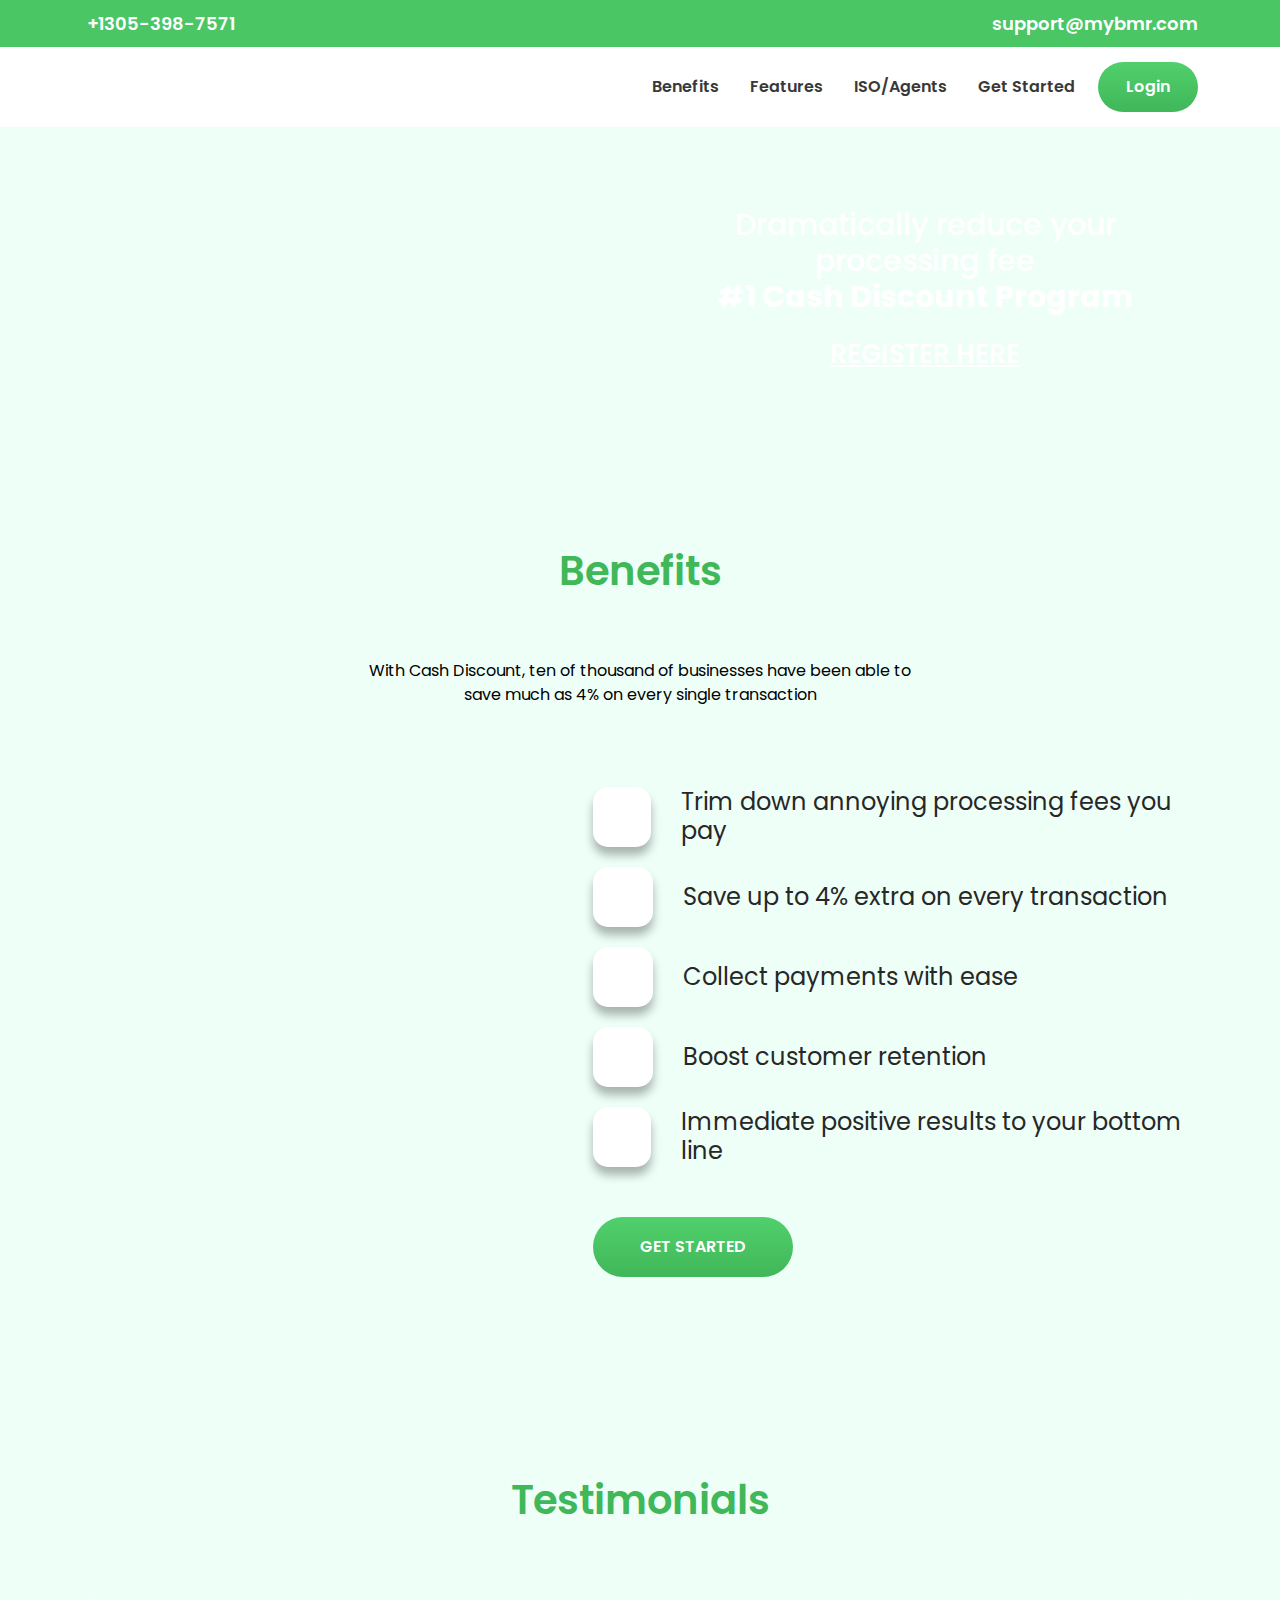
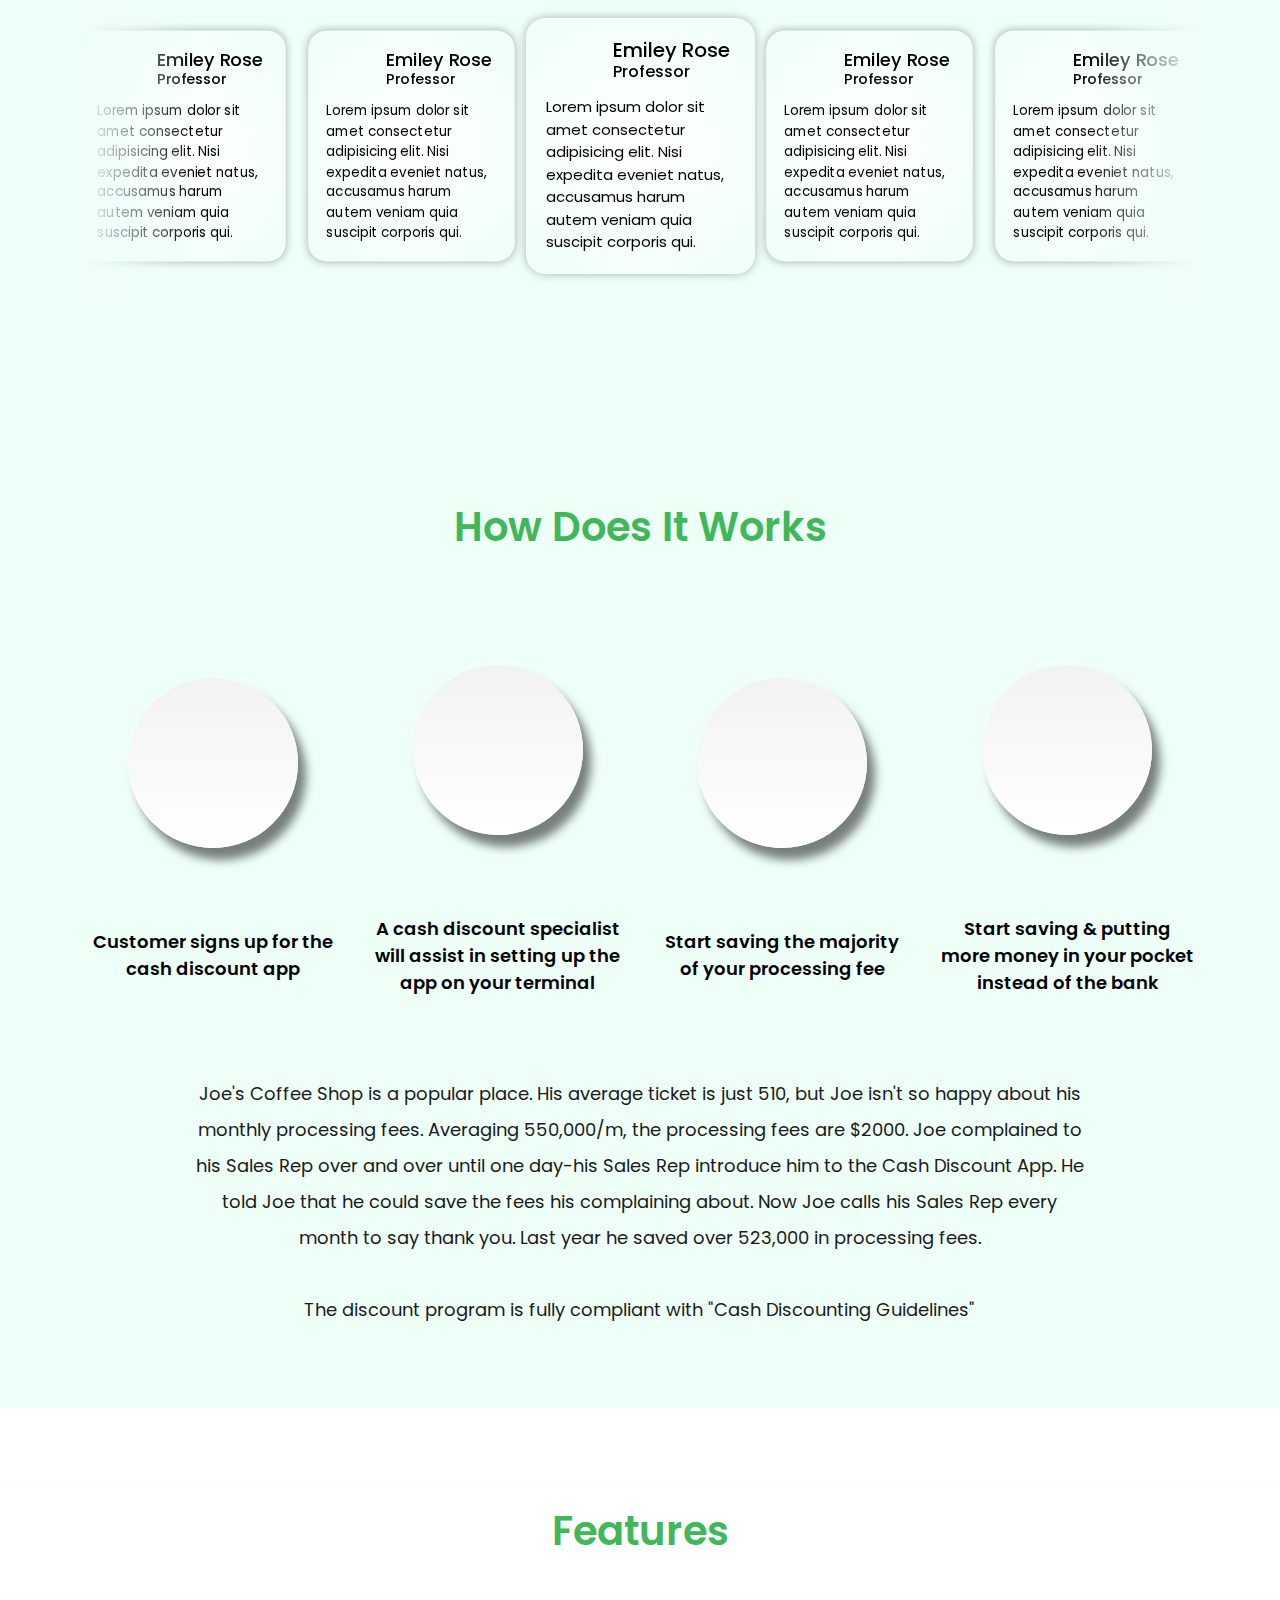
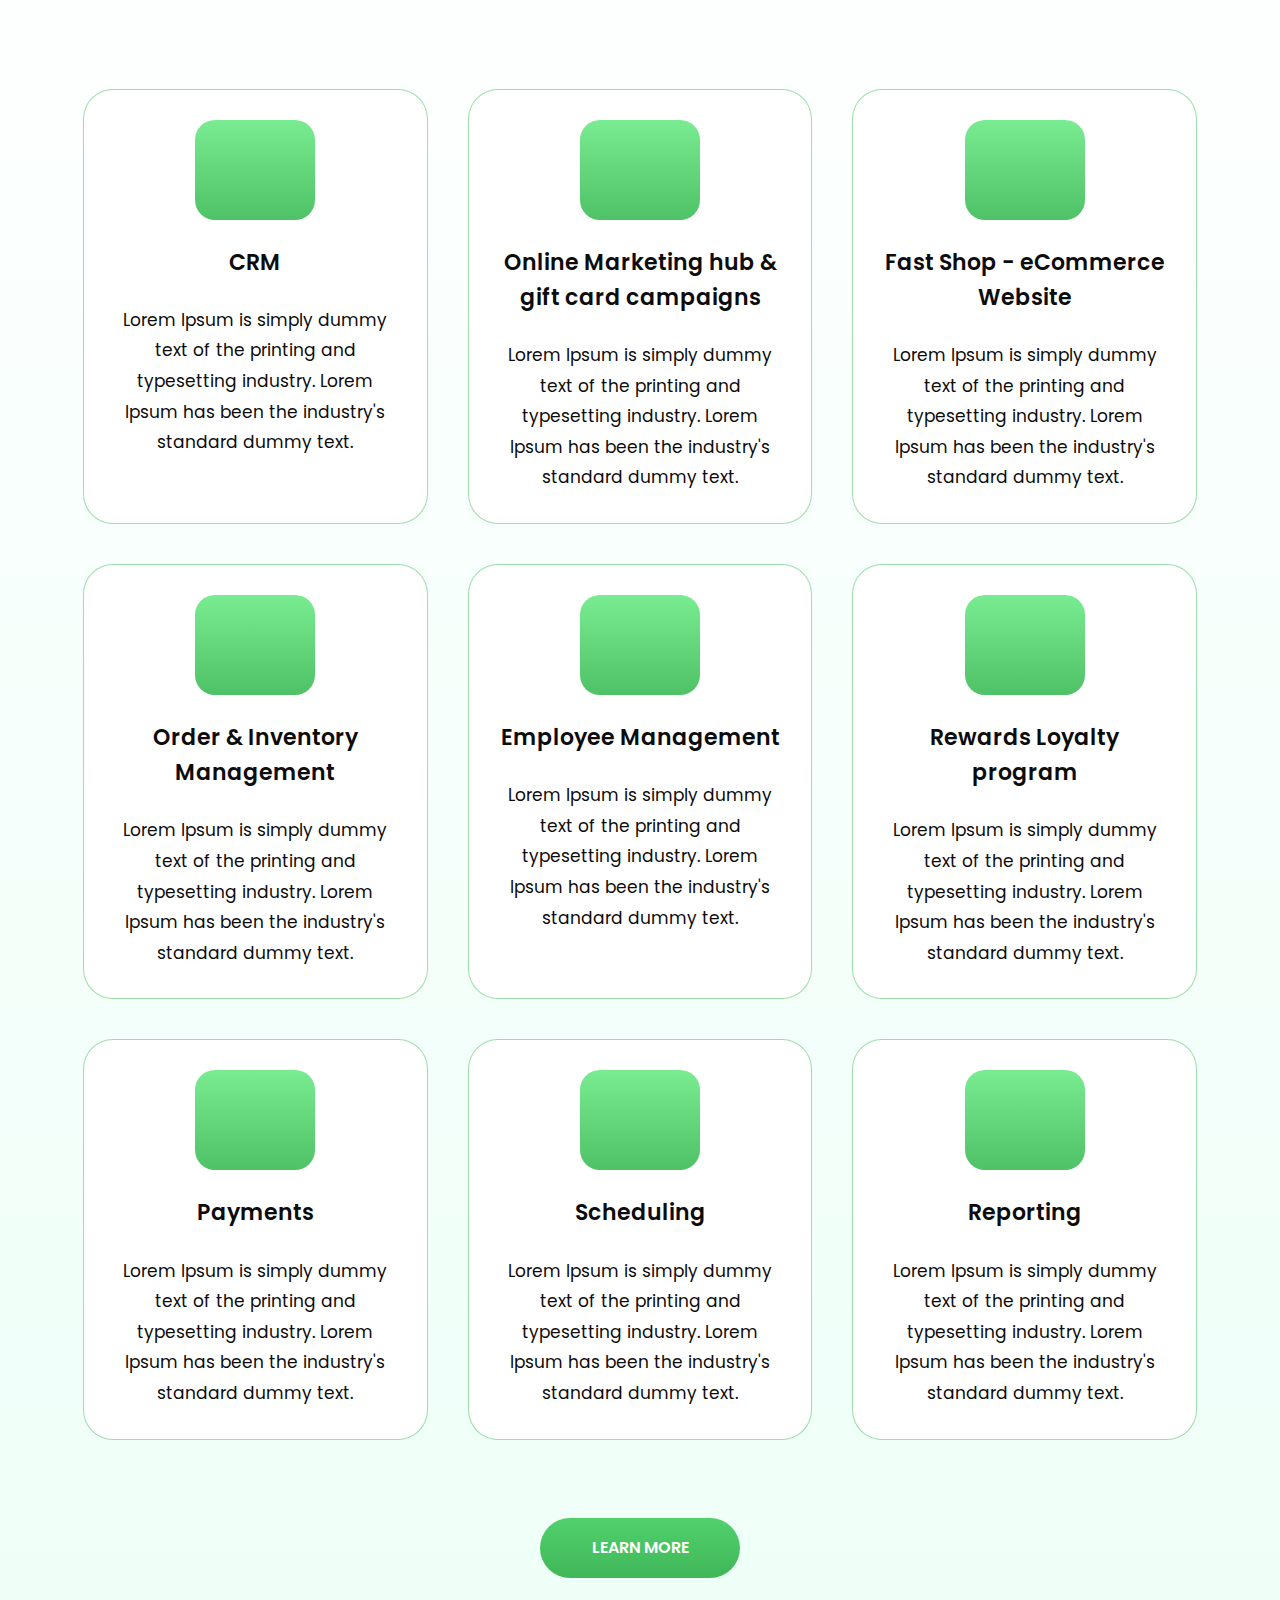
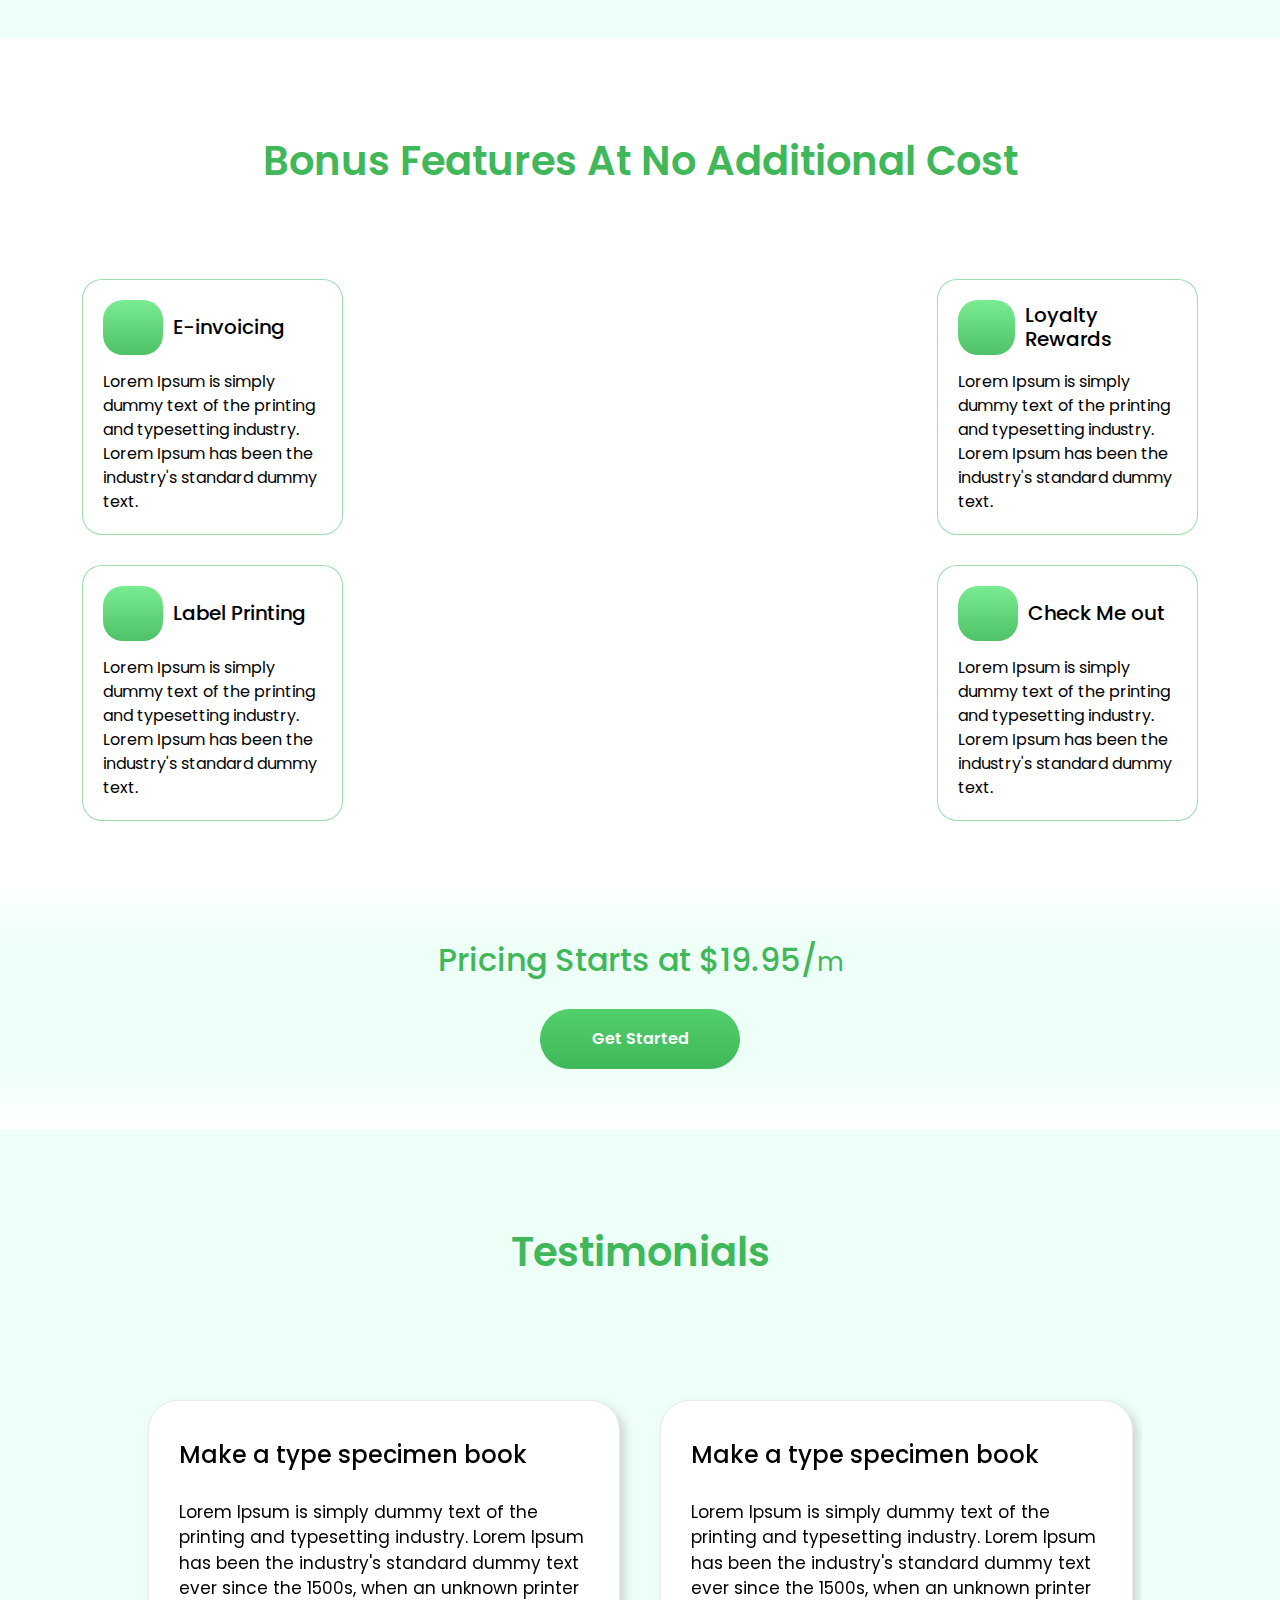
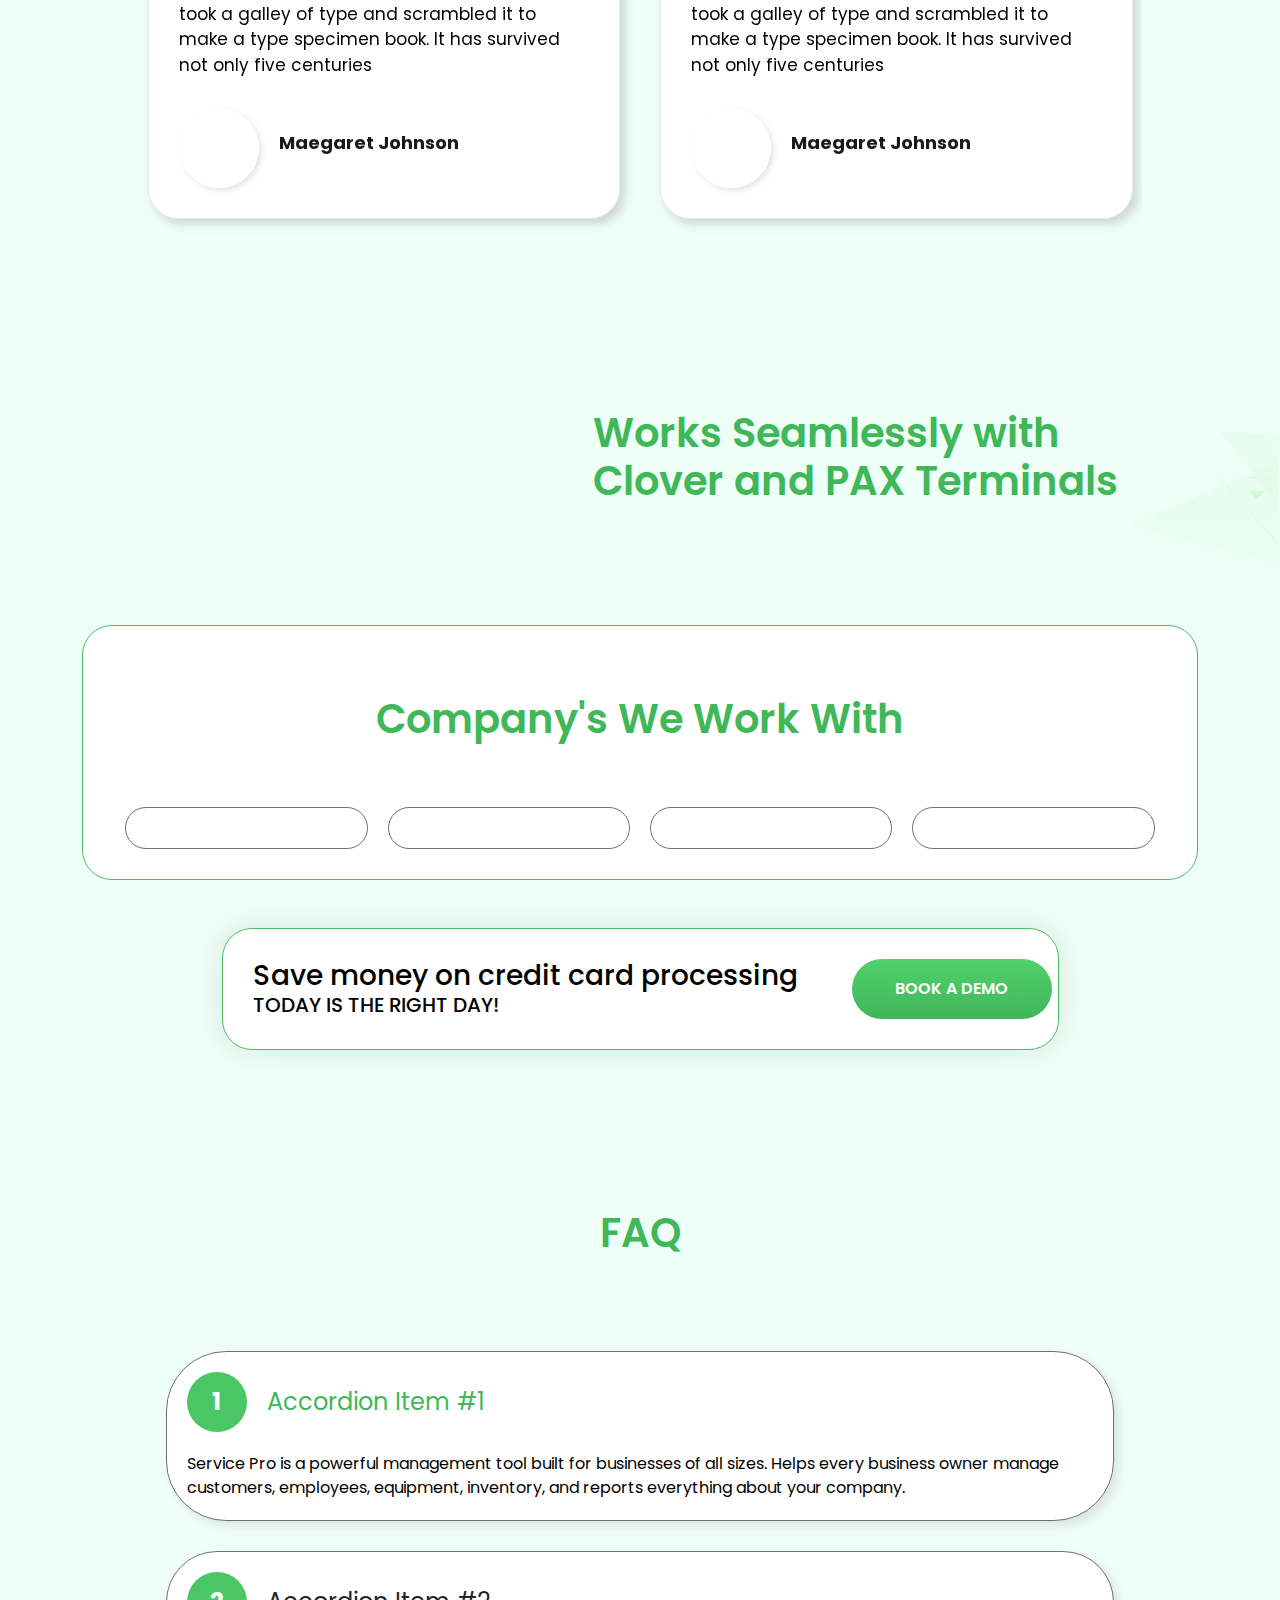
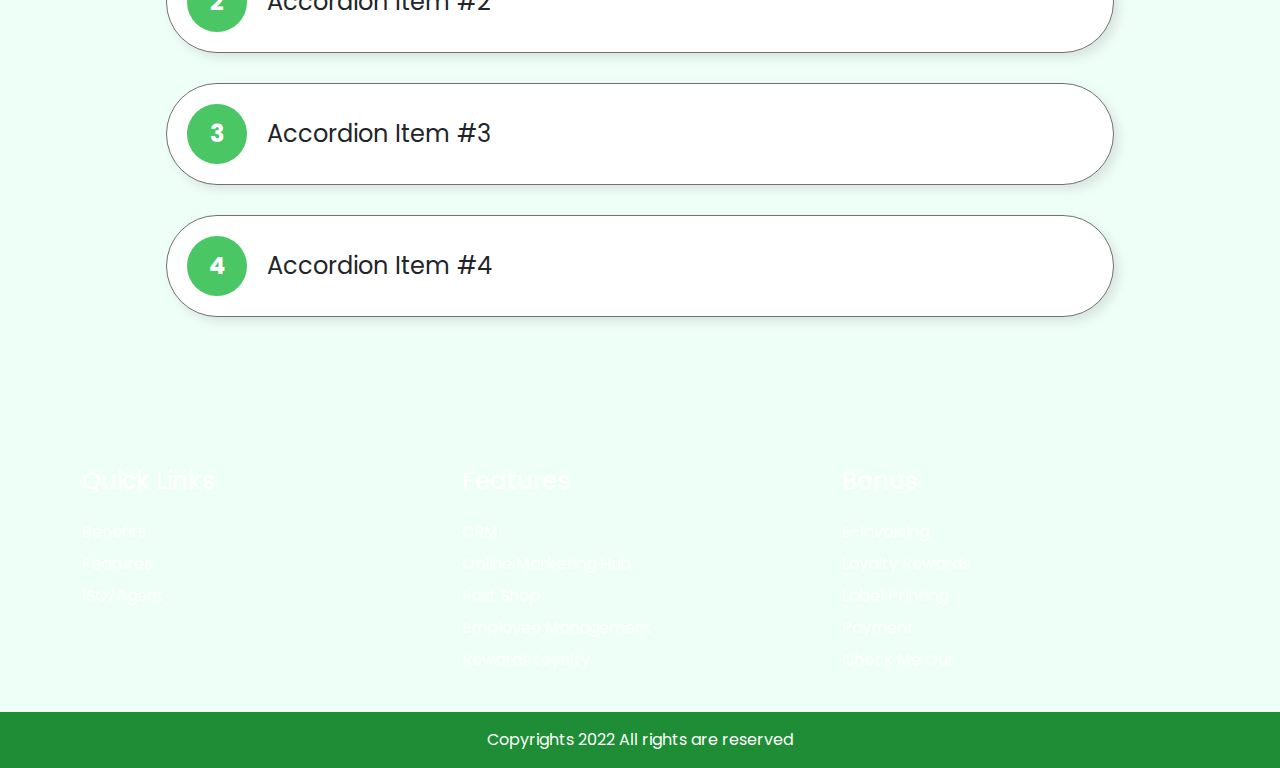
==== commit b2dfc922: "images Uploaded" ====
--- a/index.html
+++ b/index.html
@@ -12527,8 +12527,8 @@
 
                             <div class="collapse navbar-collapse" id="navbarSupportedContent">
                                 <ul class="navbar-nav">
-                                    <li class="nav-item"><a class="nav-link" href="">Benefits</a></li>
-                                    <li class="nav-item"><a class="nav-link" href="">Features</a></li>
+                                    <li class="nav-item"><a class="nav-link" href="#benefits-sec">Benefits</a></li>
+                                    <li class="nav-item"><a class="nav-link" href="#features-sec">Features</a></li>
                                     <li class="nav-item"><a class="nav-link" href="">ISO/Agents</a></li>
                                 </ul>
 
@@ -12568,7 +12568,7 @@
         <!-- BannerSec -------------------------------->
         <!-- BENEFITSSec -------------------------------->
 
-        <section class="benefits-sec">
+        <section class="benefits-sec" id="benefits-sec">
             <div class="benefits-outer">
                 <div class="container">
                     <div class="benefits-inner">
@@ -12664,7 +12664,7 @@
                                     <div class="smalltesti-box">
                                         <div class="testi1-top">
                                             <div class="testi1-img">
-                                                <img src="./images/testi.png" alt="">
+                                                <img src="https://universal.mybmr.com/uploads/common/557951638.png" alt="">
                                             </div>
                                             <div class="testi1-info">
                                                 <h5>Emiley Rose</h5>
@@ -12682,7 +12682,7 @@
                                     <div class="smalltesti-box">
                                         <div class="testi1-top">
                                             <div class="testi1-img">
-                                                <img src="./images/testi.png" alt="">
+                                                <img src="https://universal.mybmr.com/uploads/common/557951638.png" alt="">
                                             </div>
                                             <div class="testi1-info">
                                                 <h5>Emiley Rose</h5>
@@ -12700,7 +12700,7 @@
                                     <div class="smalltesti-box">
                                         <div class="testi1-top">
                                             <div class="testi1-img">
-                                                <img src="./images/testi.png" alt="">
+                                                <img src="https://universal.mybmr.com/uploads/common/557951638.png" alt="">
                                             </div>
                                             <div class="testi1-info">
                                                 <h5>Emiley Rose</h5>
@@ -12718,7 +12718,7 @@
                                     <div class="smalltesti-box">
                                         <div class="testi1-top">
                                             <div class="testi1-img">
-                                                <img src="./images/testi.png" alt="">
+                                                <img src="https://universal.mybmr.com/uploads/common/557951638.png" alt="">
                                             </div>
                                             <div class="testi1-info">
                                                 <h5>Emiley Rose</h5>
@@ -12802,7 +12802,7 @@
         </section>
         <!-- HOW IT WORKS Sec -------------------------------->
         <!-- features Sec -------------------------------->
-        <section class="feature-sec">
+        <section class="feature-sec" id="features-sec">
             <div class="fetures-outer">
                 <div class="container">
                     <div class="features-inner">
@@ -12817,26 +12817,26 @@
                         </div>
                         <div class="features-content">
                             <div class="features-boxes">
-                                <div class="feature-box">
+                                <div class="feature-box" id="crm"> 
                                     <div class="feature-img">
-                                        <img src="./images/feature1.png" alt="">
+                                        <img src="https://universal.mybmr.com/uploads/common/1944907777.png" alt="">
                                     </div>
                                     <h4>CRM</h4>
                                     <p>Lorem Ipsum is simply dummy text of the printing and typesetting industry. Lorem
                                         Ipsum has been the industry's standard dummy text.</p>
                                 </div>
-                                <div class="feature-box">
+                                <div class="feature-box" id="online">
                                     <div class="feature-img">
-                                        <img src="./images/feature2.png" alt="">
+                                        <img src="https://universal.mybmr.com/uploads/common/1226866876.png" alt="">
                                     </div>
                                     <h4>Online Marketing hub
                                         & gift card campaigns</h4>
                                     <p>Lorem Ipsum is simply dummy text of the printing and typesetting industry. Lorem
                                         Ipsum has been the industry's standard dummy text.</p>
                                 </div>
-                                <div class="feature-box">
+                                <div class="feature-box" id="fast-shop">
                                     <div class="feature-img">
-                                        <img src="./images/feature3.png" alt="">
+                                        <img src="https://universal.mybmr.com/uploads/common/1329983303.png" alt="">
                                     </div>
                                     <h4>Fast Shop - eCommerce
                                         Website</h4>
@@ -12845,34 +12845,34 @@
                                 </div>
                                 <div class="feature-box">
                                     <div class="feature-img">
-                                        <img src="./images/feature4.png" alt="">
+                                        <img src="https://universal.mybmr.com/uploads/common/1635147729.png" alt="">
                                     </div>
                                     <h4>Order & Inventory
                                         Management</h4>
                                     <p>Lorem Ipsum is simply dummy text of the printing and typesetting industry. Lorem
                                         Ipsum has been the industry's standard dummy text.</p>
                                 </div>
-                                <div class="feature-box">
+                                <div class="feature-box" id="employee">
                                     <div class="feature-img">
-                                        <img src="./images/feature5.png" alt="">
+                                        <img src="https://universal.mybmr.com/uploads/common/1578613203.png" alt="">
                                     </div>
                                     <h4>Employee Management
                                     </h4>
                                     <p>Lorem Ipsum is simply dummy text of the printing and typesetting industry. Lorem
                                         Ipsum has been the industry's standard dummy text.</p>
                                 </div>
-                                <div class="feature-box">
+                                <div class="feature-box" id="loyalty">
                                     <div class="feature-img">
-                                        <img src="./images/feature6.png" alt="">
+                                        <img src="https://universal.mybmr.com/uploads/common/1376459998.png" alt="">
                                     </div>
                                     <h4>Rewards Loyalty program
                                     </h4>
                                     <p>Lorem Ipsum is simply dummy text of the printing and typesetting industry. Lorem
                                         Ipsum has been the industry's standard dummy text.</p>
                                 </div>
-                                <div class="feature-box">
+                                <div class="feature-box" id="payments">
                                     <div class="feature-img">
-                                        <img src="./images/feature7.png" alt="">
+                                        <img src="https://universal.mybmr.com/uploads/common/1519935965.png" alt="">
                                     </div>
                                     <h4>Payments</h4>
                                     <p>Lorem Ipsum is simply dummy text of the printing and typesetting industry. Lorem
@@ -12880,7 +12880,7 @@
                                 </div>
                                 <div class="feature-box">
                                     <div class="feature-img">
-                                        <img src="./images/feature8.png" alt="">
+                                        <img src="https://universal.mybmr.com/uploads/common/929386539.png" alt="">
                                     </div>
                                     <h4>Scheduling</h4>
                                     <p>Lorem Ipsum is simply dummy text of the printing and typesetting industry. Lorem
@@ -12888,7 +12888,7 @@
                                 </div>
                                 <div class="feature-box">
                                     <div class="feature-img">
-                                        <img src="./images/feature9.png" alt="">
+                                        <img src="https://universal.mybmr.com/uploads/common/1429004011.png" alt="">
                                     </div>
                                     <h4>Reporting</h4>
                                     <p>Lorem Ipsum is simply dummy text of the printing and typesetting industry. Lorem
@@ -12921,20 +12921,20 @@
                         <div class="bonus-content">
                             <div class="row align-items-end">
                                 <div class="col-md-3">
-                                    <div class="bonus-box">
+                                    <div class="bonus-box" id="e-invoice">
                                         <div class="bonus-top">
                                             <div class="bonus-img">
-                                                <img src="./images/bonus1.png" alt="">
+                                                <img src="https://universal.mybmr.com/uploads/common/66167578.png" alt="">
                                             </div>
                                             <h5>E-invoicing</h5>
                                         </div>
                                         <p>Lorem Ipsum is simply dummy text of the printing and typesetting industry.
                                             Lorem Ipsum has been the industry's standard dummy text.</p>
                                     </div>
-                                    <div class="bonus-box m-0">
+                                    <div class="bonus-box m-0" id="label">
                                         <div class="bonus-top">
                                             <div class="bonus-img">
-                                                <img src="./images/bonus2.png" alt="">
+                                                <img src="https://universal.mybmr.com/uploads/common/877563440.png" alt="">
                                             </div>
                                             <h5>Label Printing
                                             </h5>
@@ -12945,24 +12945,24 @@
                                 </div>
                                 <div class="col-md-6 px-3">
                                     <div class="bonus-mid-img ">
-                                        <img src="./images/bonuscenImg.png" alt="">
+                                        <img src="https://universal.mybmr.com/uploads/common/398423890.png" alt="">
                                     </div>
                                 </div>
                                 <div class="col-md-3">
-                                    <div class="bonus-box">
+                                    <div class="bonus-box" id="rewards">
                                         <div class="bonus-top">
                                             <div class="bonus-img">
-                                                <img src="./images/bonus3.png" alt="">
+                                                <img src="https://universal.mybmr.com/uploads/common/1447346565.png" alt="">
                                             </div>
                                             <h5>Loyalty Rewards</h5>
                                         </div>
                                         <p>Lorem Ipsum is simply dummy text of the printing and typesetting industry.
                                             Lorem Ipsum has been the industry's standard dummy text.</p>
                                     </div>
-                                    <div class="bonus-box m-0">
+                                    <div class="bonus-box m-0" id="check">
                                         <div class="bonus-top">
                                             <div class="bonus-img">
-                                                <img src="./images/bonus4.png" alt="">
+                                                <img src="https://universal.mybmr.com/uploads/common/2083875944.png" alt="">
                                             </div>
                                             <h5>Check Me out</h5>
                                         </div>
@@ -13013,17 +13013,43 @@
                                             make a type specimen book. It has survived not only five centuries</p>
                                         <div class="testi-info">
                                             <div class="testi-img">
-                                                <img src="./images/testi.png" alt="">
+                                                <img src="https://universal.mybmr.com/uploads/common/557951638.png" alt="">
                                             </div>
                                             <div class="testi-name-starts">
                                                 <h5>Maegaret Johnson</h5>
 
                                                 <div class="stars">
-                                                    <img src="./images/star.png" alt="">
-                                                    <img src="./images/star.png" alt="">
-                                                    <img src="./images/star.png" alt="">
-                                                    <img src="./images/star.png" alt="">
-                                                    <img src="./images/star.png" alt="">
+                                                    <img src="https://universal.mybmr.com/uploads/common/1838971767.png" alt="">
+                                                    <img src="https://universal.mybmr.com/uploads/common/1838971767.png" alt="">
+                                                    <img src="https://universal.mybmr.com/uploads/common/1838971767.png" alt="">
+                                                    <img src="https://universal.mybmr.com/uploads/common/1838971767.png" alt="">
+                                                    <img src="https://universal.mybmr.com/uploads/common/1838971767.png" alt="">
+                                                </div>
+                                            </div>
+
+                                        </div>
+                                    </div>
+                                </div>
+                                <div class="item">
+                                    <div class="testi-box">
+                                        <h5> Make a type specimen book</h5>
+                                        <p>Lorem Ipsum is simply dummy text of the printing and typesetting industry.
+                                            Lorem Ipsum has been the industry's standard dummy text ever since the
+                                            1500s, when an unknown printer took a galley of type and scrambled it to
+                                            make a type specimen book. It has survived not only five centuries</p>
+                                        <div class="testi-info">
+                                            <div class="testi-img">
+                                                <img src="https://universal.mybmr.com/uploads/common/557951638.png" alt="">
+                                            </div>
+                                            <div class="testi-name-starts">
+                                                <h5>Maegaret Johnson</h5>
+
+                                                <div class="stars">
+                                                    <img src="https://universal.mybmr.com/uploads/common/1838971767.png" alt="">
+                                                    <img src="https://universal.mybmr.com/uploads/common/1838971767.png" alt="">
+                                                    <img src="https://universal.mybmr.com/uploads/common/1838971767.png" alt="">
+                                                    <img src="https://universal.mybmr.com/uploads/common/1838971767.png" alt="">
+                                                    <img src="https://universal.mybmr.com/uploads/common/1838971767.png" alt="">
                                                 </div>
                                             </div>
 
@@ -13046,7 +13072,7 @@
                             <div class="row align-items-center">
                                 <div class="col-md-5">
                                     <div class="clover-img">
-                                        <img src="./images/clover.png" alt="">
+                                        <img src="https://universal.mybmr.com/uploads/common/939516998.png" alt="">
                                     </div>
                                 </div>
                                 <div class="col-md-7 ps-5">
@@ -13078,16 +13104,16 @@
                             </div>
                             <div class="company-boxes">
                                 <div class="company-box">
-                                    <img src="./images/company1.png" alt="">
+                                    <img src="https://universal.mybmr.com/uploads/common/83310409.png" alt="">
                                 </div>
                                 <div class="company-box">
-                                    <img src="./images/company2.png" alt="">
+                                    <img src="https://universal.mybmr.com/uploads/common/701137808.png" alt="">
                                 </div>
                                 <div class="company-box">
-                                    <img src="./images/company3.png" alt="">
+                                    <img src="https://universal.mybmr.com/uploads/common/1636024734.png" alt="">
                                 </div>
                                 <div class="company-box">
-                                    <img src="./images/company4.png" alt="">
+                                    <img src="https://universal.mybmr.com/uploads/common/1202932227.png" alt="">
                                 </div>
                             </div>
                         </div>
@@ -13192,33 +13218,33 @@
                                 <div class="col-md-4 text-white">
                                     <h5 class="fs-4">Quick Links</h5>
                                     <ul class="footernav list-unstyled p-0 mt-4">
+                                        <li class="nav-item mb-2"><a class="nav-link p-0 fw-normal text-white" href="#benefits-sec">Benefits</a></li>
                                         <li class="nav-item mb-2"><a class="nav-link p-0 fw-normal text-white" href="#features-sec">Features</a></li>
-                                        <li class="nav-item mb-2"><a class="nav-link p-0 fw-normal text-white" href="#benefit-sec">Benefits</a></li>
-                                        <li class="nav-item mb-2"><a class="nav-link p-0 fw-normal text-white" href="#pricing-sec">Pricing</a></li>
+                                        <li class="nav-item mb-2"><a class="nav-link p-0 fw-normal text-white" href="#iso-sec">ISO/Agent</a></li>
                                     </ul>
                                     <div class="footer-logo">
-                                        <img src="./images/footerLogoMain.png" class="img-fluid w-50" alt="">
+                                        <img src="https://universal.mybmr.com/uploads/common/620983384.png" class="img-fluid w-50" alt="">
                                     </div>
                                 </div>
                                 <div class="col-md-4 text-white">
                                     <h5 class="fs-4">Features</h5>
                                     <ul class="footernav list-unstyled p-0 mt-4">
-                                        <li class="nav-item mb-2"><a class="nav-link p-0 fw-normal text-white" href="#features-sec">CRM</a></li>
-                                        <li class="nav-item mb-2"><a class="nav-link p-0 fw-normal text-white" href="#benefit-sec">Online Marketing Hub</a></li>
-                                        <li class="nav-item mb-2"><a class="nav-link p-0 fw-normal text-white" href="#pricing-sec">Fast Shop</a></li>
-                                        <li class="nav-item mb-2"><a class="nav-link p-0 fw-normal text-white" href="#pricing-sec">Employee Management</a></li>
-                                        <li class="nav-item mb-2"><a class="nav-link p-0 fw-normal text-white" href="#pricing-sec">Rewards Loyalty</a></li>
+                                        <li class="nav-item mb-2"><a class="nav-link p-0 fw-normal text-white" href="#crm">CRM</a></li>
+                                        <li class="nav-item mb-2"><a class="nav-link p-0 fw-normal text-white" href="#online">Online Marketing Hub</a></li>
+                                        <li class="nav-item mb-2"><a class="nav-link p-0 fw-normal text-white" href="#fast-shop">Fast Shop</a></li>
+                                        <li class="nav-item mb-2"><a class="nav-link p-0 fw-normal text-white" href="#employee">Employee Management</a></li>
+                                        <li class="nav-item mb-2"><a class="nav-link p-0 fw-normal text-white" href="#loyalty">Rewards Loyalty</a></li>
                                     </ul>
 
                                 </div>
                                 <div class="col-md-4 text-white">
                                     <h5 class="fs-4">Bonus</h5>
                                     <ul class="footernav list-unstyled p-0 mt-4">
-                                        <li class="nav-item mb-2"><a class="nav-link p-0 fw-normal text-white" href="#features-sec">E-Invoicing</a></li>
-                                        <li class="nav-item mb-2"><a class="nav-link p-0 fw-normal text-white" href="#benefit-sec">Loyalty Rewards</a></li>
-                                        <li class="nav-item mb-2"><a class="nav-link p-0 fw-normal text-white" href="#pricing-sec">Label Printing</a></li>
-                                        <li class="nav-item mb-2"><a class="nav-link p-0 fw-normal text-white" href="#pricing-sec">Payment</a></li>
-                                        <li class="nav-item mb-2"><a class="nav-link p-0 fw-normal text-white" href="#pricing-sec">Check Me Out</a></li>
+                                        <li class="nav-item mb-2"><a class="nav-link p-0 fw-normal text-white" href="#e-invoice">E-Invoicing</a></li>
+                                        <li class="nav-item mb-2"><a class="nav-link p-0 fw-normal text-white" href="#rewards">Loyalty Rewards</a></li>
+                                        <li class="nav-item mb-2"><a class="nav-link p-0 fw-normal text-white" href="#label">Label Printing</a></li>
+                                        <li class="nav-item mb-2"><a class="nav-link p-0 fw-normal text-white" href="#payments">Payment</a></li>
+                                        <li class="nav-item mb-2"><a class="nav-link p-0 fw-normal text-white" href="#check">Check Me Out</a></li>
                                     </ul>
 
                                 </div>
@@ -13342,6 +13368,20 @@
         });
 
     </script>
+     <script>
+        $(function () {
+            $('a[href*=\\#]:not([href=\\#])').on('click', function () {
+                var target = $(this.hash);
+                target = target.length ? target : $('[name=' + this.hash.substr(1) + ']');
+                if (target.length) {
+                    $('html,body').animate({
+                        scrollTop: target.offset().top
+                    }, 1000);
+                    return false;
+                }
+            });
+        });
+    </script>
 </body>
 
 </html>--- a/styles/stylesheet.css
+++ b/styles/stylesheet.css
@@ -370,7 +370,7 @@
   height: 60px;
   top: 10px;
   right: 10px;
-  background: url(../images/quote.png) no-repeat;
+  background: url(https://universal.mybmr.com/uploads/common/1391704328.png) no-repeat;
   background-size: contain;
   background-position: top left;
   z-index: -1;
@@ -590,7 +590,7 @@
   width: 100%;
   height: 100%;
   top: 0;
-  background: url(../images/feturesbg.png) no-repeat;
+  background: url(https://universal.mybmr.com/uploads/common/1806594315.png) no-repeat;
   background-size: 100% 90%;
   background-position: bottom center;
   z-index: -1;
@@ -674,7 +674,7 @@
   height: 100%;
   top: 0;
   left: 0;
-  background: url(../images/bonustopbg.png) no-repeat;
+  background: url(https://universal.mybmr.com/uploads/common/1630146647.png) no-repeat;
   background-size: 100% 70%;
   background-position: top center;
   z-index: -2;
@@ -686,7 +686,7 @@
   height: 60%;
   top: 0;
   right: -110px;
-  background: url(../images/bonusbgrht.png) no-repeat;
+  background: url(https://universal.mybmr.com/uploads/common/340017485.png) no-repeat;
   background-size: contain;
   background-position: top center;
   z-index: -1;
@@ -703,7 +703,7 @@
   height: 100%;
   top: 0;
   left: 0;
-  background: url(../images/bonuscenterbg.png) no-repeat;
+  background: url(https://universal.mybmr.com/uploads/common/927422211.png) no-repeat;
   background-size: contain;
   background-position: center center;
   z-index: -1;
@@ -825,7 +825,7 @@
   padding: 60px 0 160px;
   position: relative;
   z-index: 11;
-  background: url(../images/testi-top.png) no-repeat;
+  background: url(https://universal.mybmr.com/uploads/common/1430098695.png) no-repeat;
   background-size: 100% 90%;
   background-position: top center;
 }
@@ -836,7 +836,7 @@
   height: 100%;
   bottom: 0;
   left: 0;
-  background: url(../images/testibg.png) no-repeat;
+  background: url(https://universal.mybmr.com/uploads/common/1313347412.png) no-repeat;
   background-size: 100% 50%;
   background-position: bottom center;
   z-index: -1;
@@ -848,7 +848,7 @@
   height: 400px;
   top: 20%;
   left: -300px;
-  background: url(../images/testi-bg-lft.png) no-repeat;
+  background: url(https://universal.mybmr.com/uploads/common/1951606965.png) no-repeat;
   background-size: contain;
   background-position: top left;
   z-index: -1;
@@ -860,7 +860,7 @@
   height: 400px;
   top: 0;
   left: 0;
-  background: url(../images//testi-bg-lft.png) no-repeat;
+  background: url(https://universal.mybmr.com/uploads/common/1951606965.png) no-repeat;
   background-size: 90% auto;
   background-position: top right;
   z-index: -1;
@@ -874,7 +874,7 @@
   padding: 40px 30px 30px;
   border: 1px solid rgba(204, 204, 204, 0.404);
   border-radius: 30px;
-  background: url(../images/quote.png) no-repeat;
+  background: url(https://universal.mybmr.com/uploads/common/1391704328.png) no-repeat;
   background-size: 60px auto;
   background-position: 30px 30px;
   box-shadow: 5px 5px 10px 0px rgba(173, 173, 173, 0.5);
@@ -1006,7 +1006,7 @@
 color: var(--headingTxt);
 }
 .faq-content .accordion-button::after{
-  background: url(../images/arrowdown.png) no-repeat;
+  background: url(https://universal.mybmr.com/uploads/common/753141982.png) no-repeat;
   background-size: contain;
   background-position: center center;
   width:40px;
@@ -1050,7 +1050,7 @@
   position: absolute;
   bottom: 50px;
   left: 0;
-  background: url(../images/footerbg.png) no-repeat;
+  background: url(https://universal.mybmr.com/uploads/common/151744689.png) no-repeat;
   background-size: 100% 100%;
   background-position: bottom center;
   z-index: -2;
